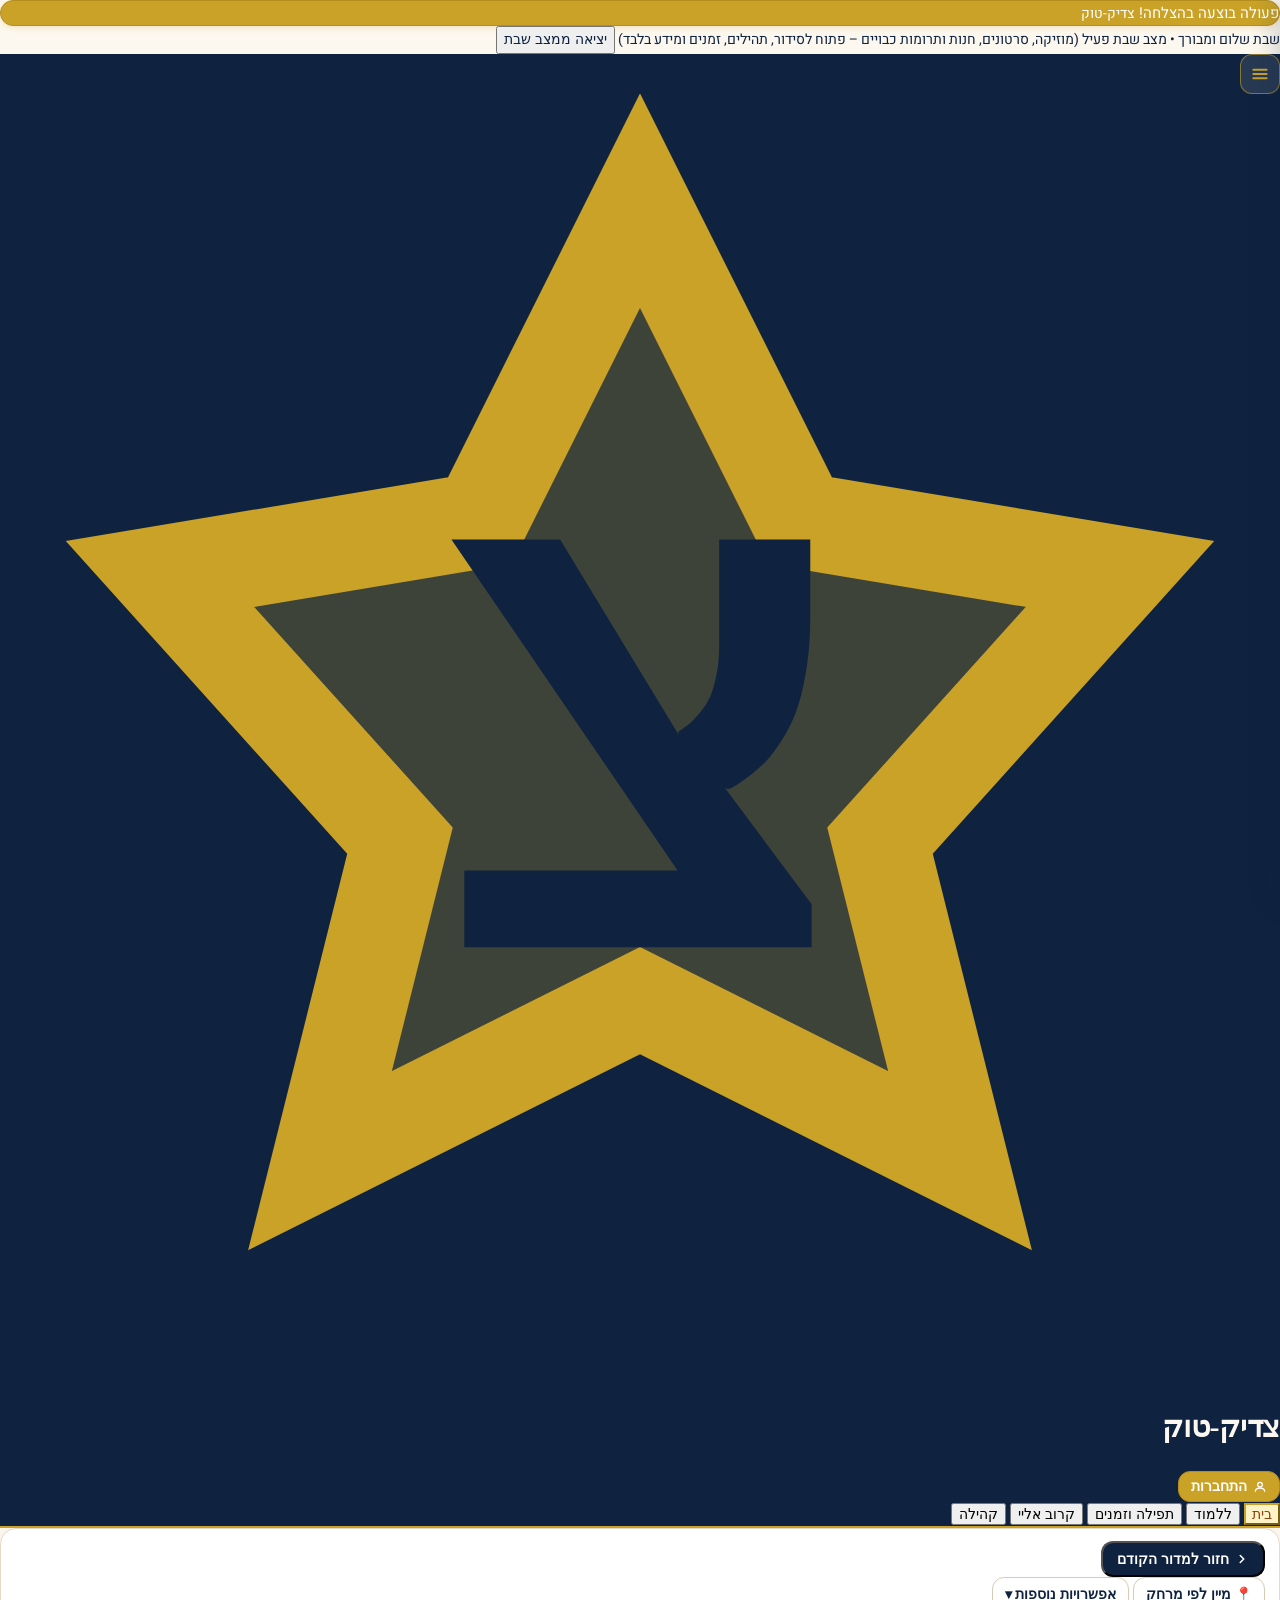
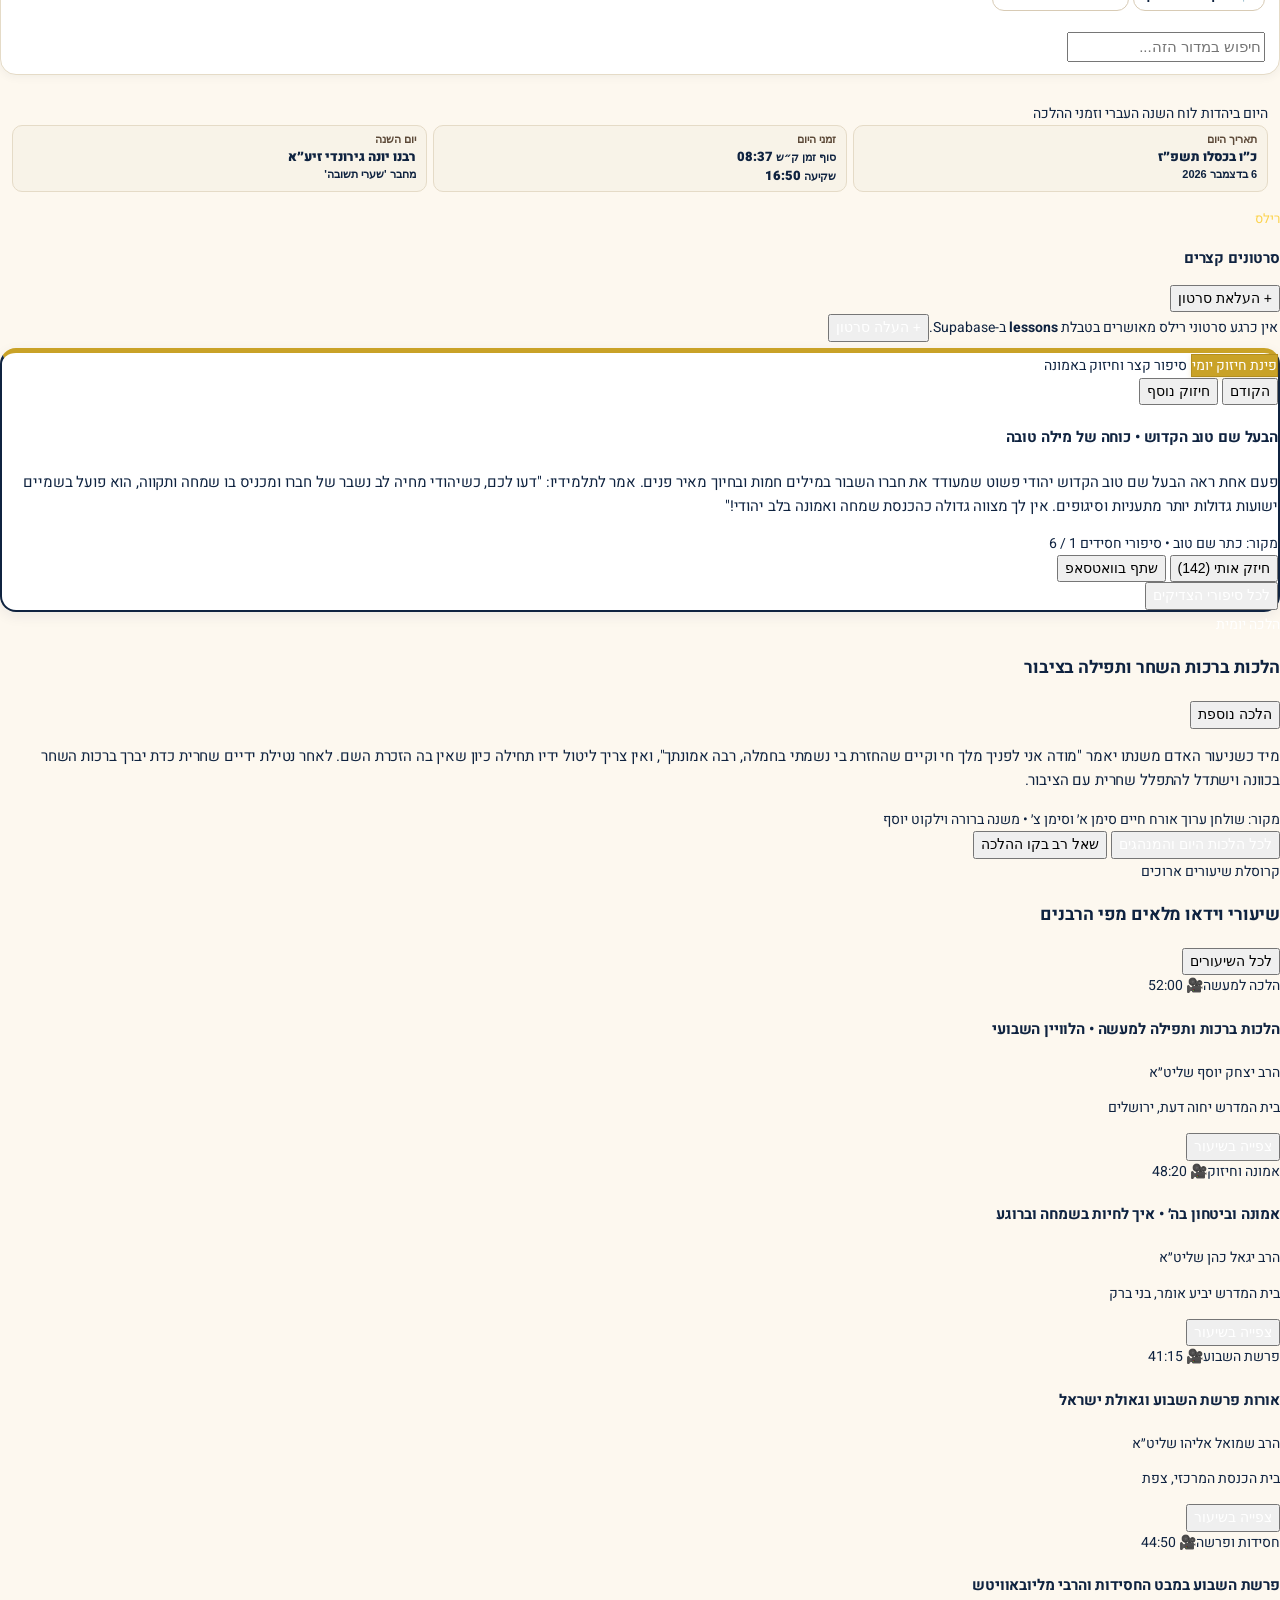
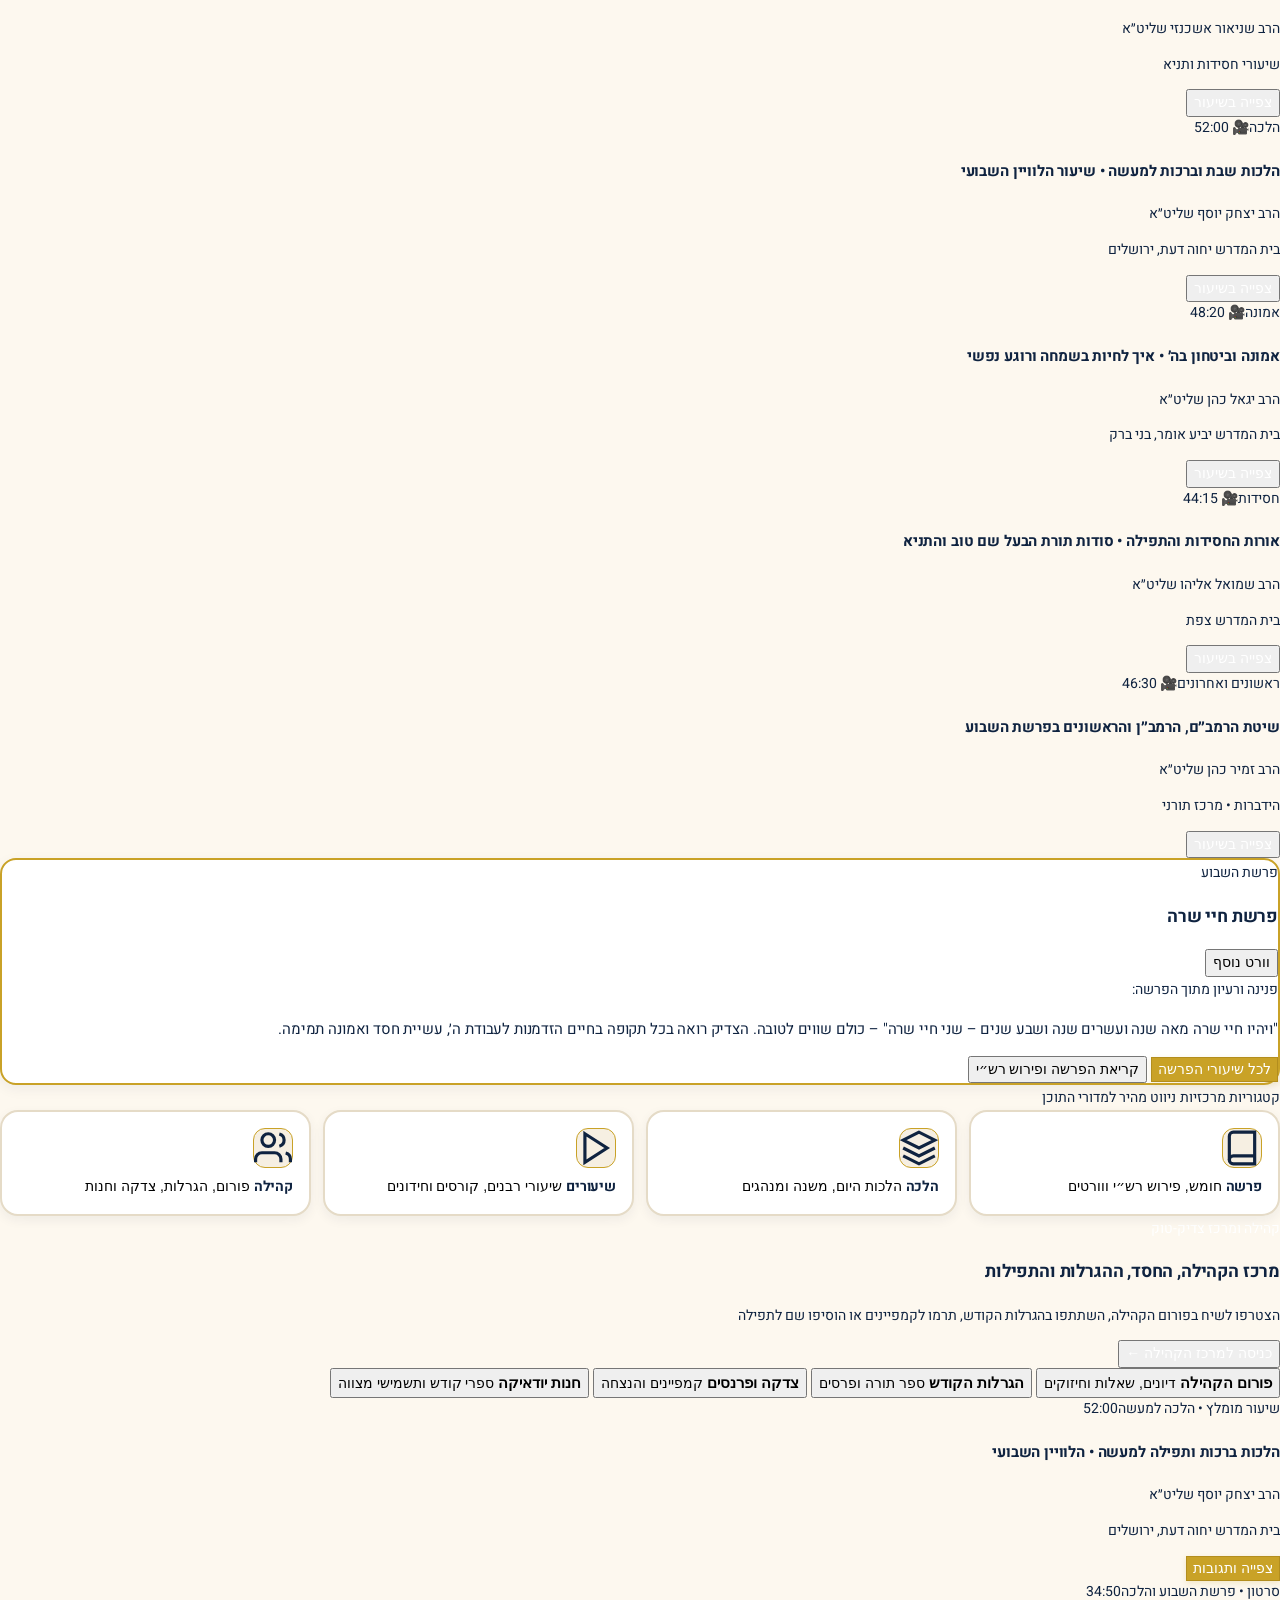
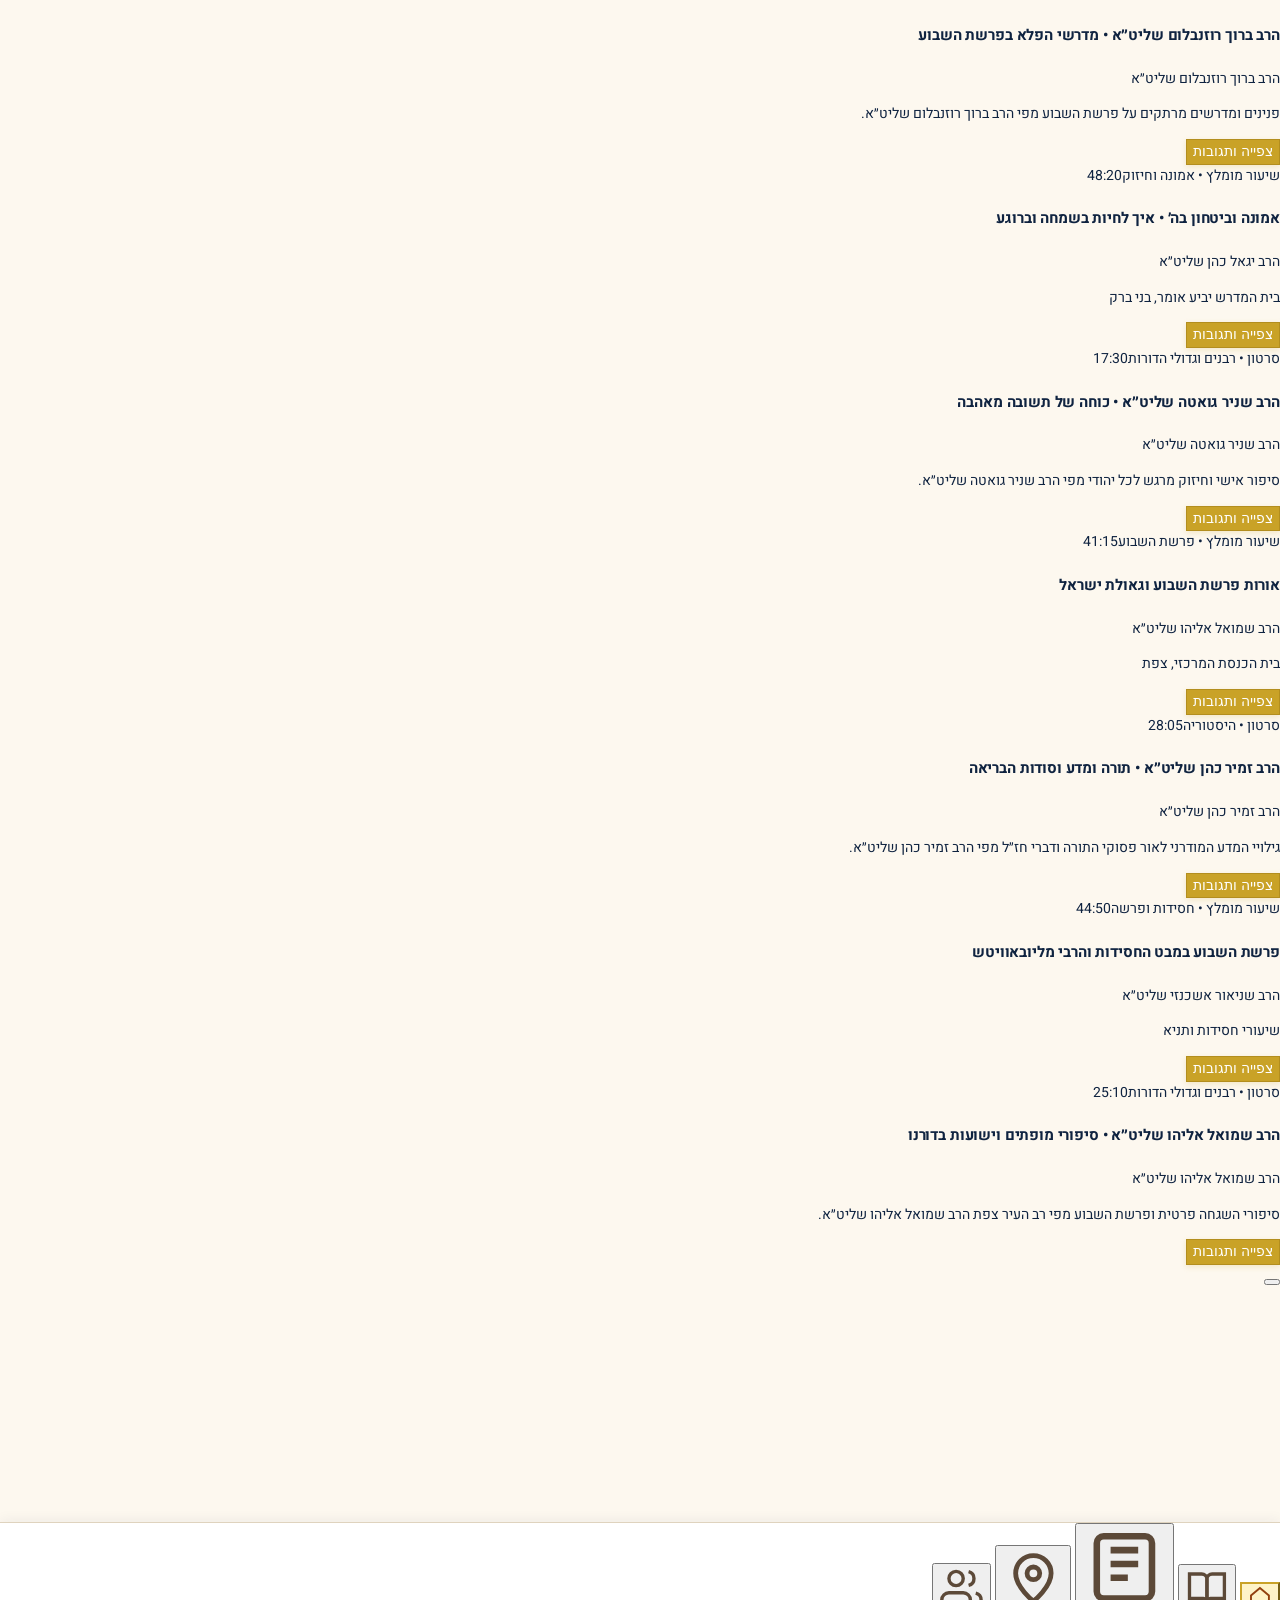
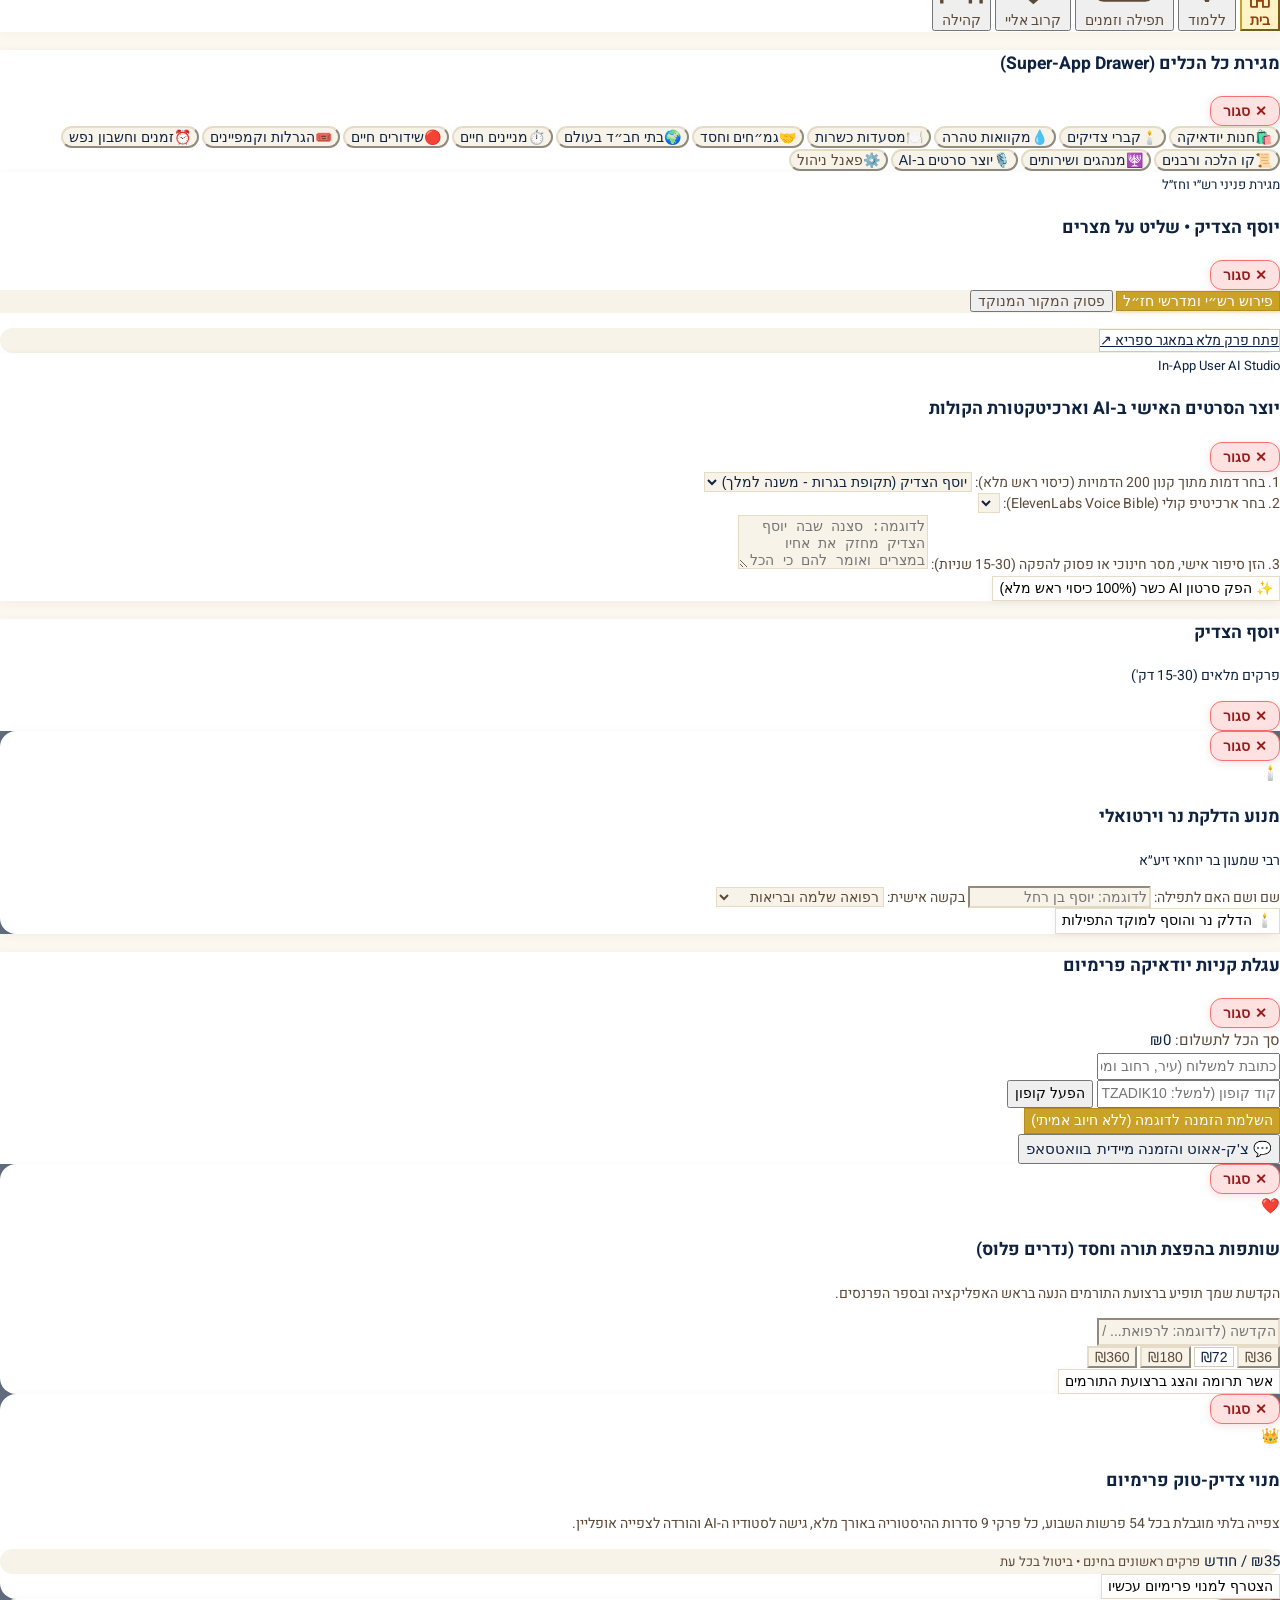
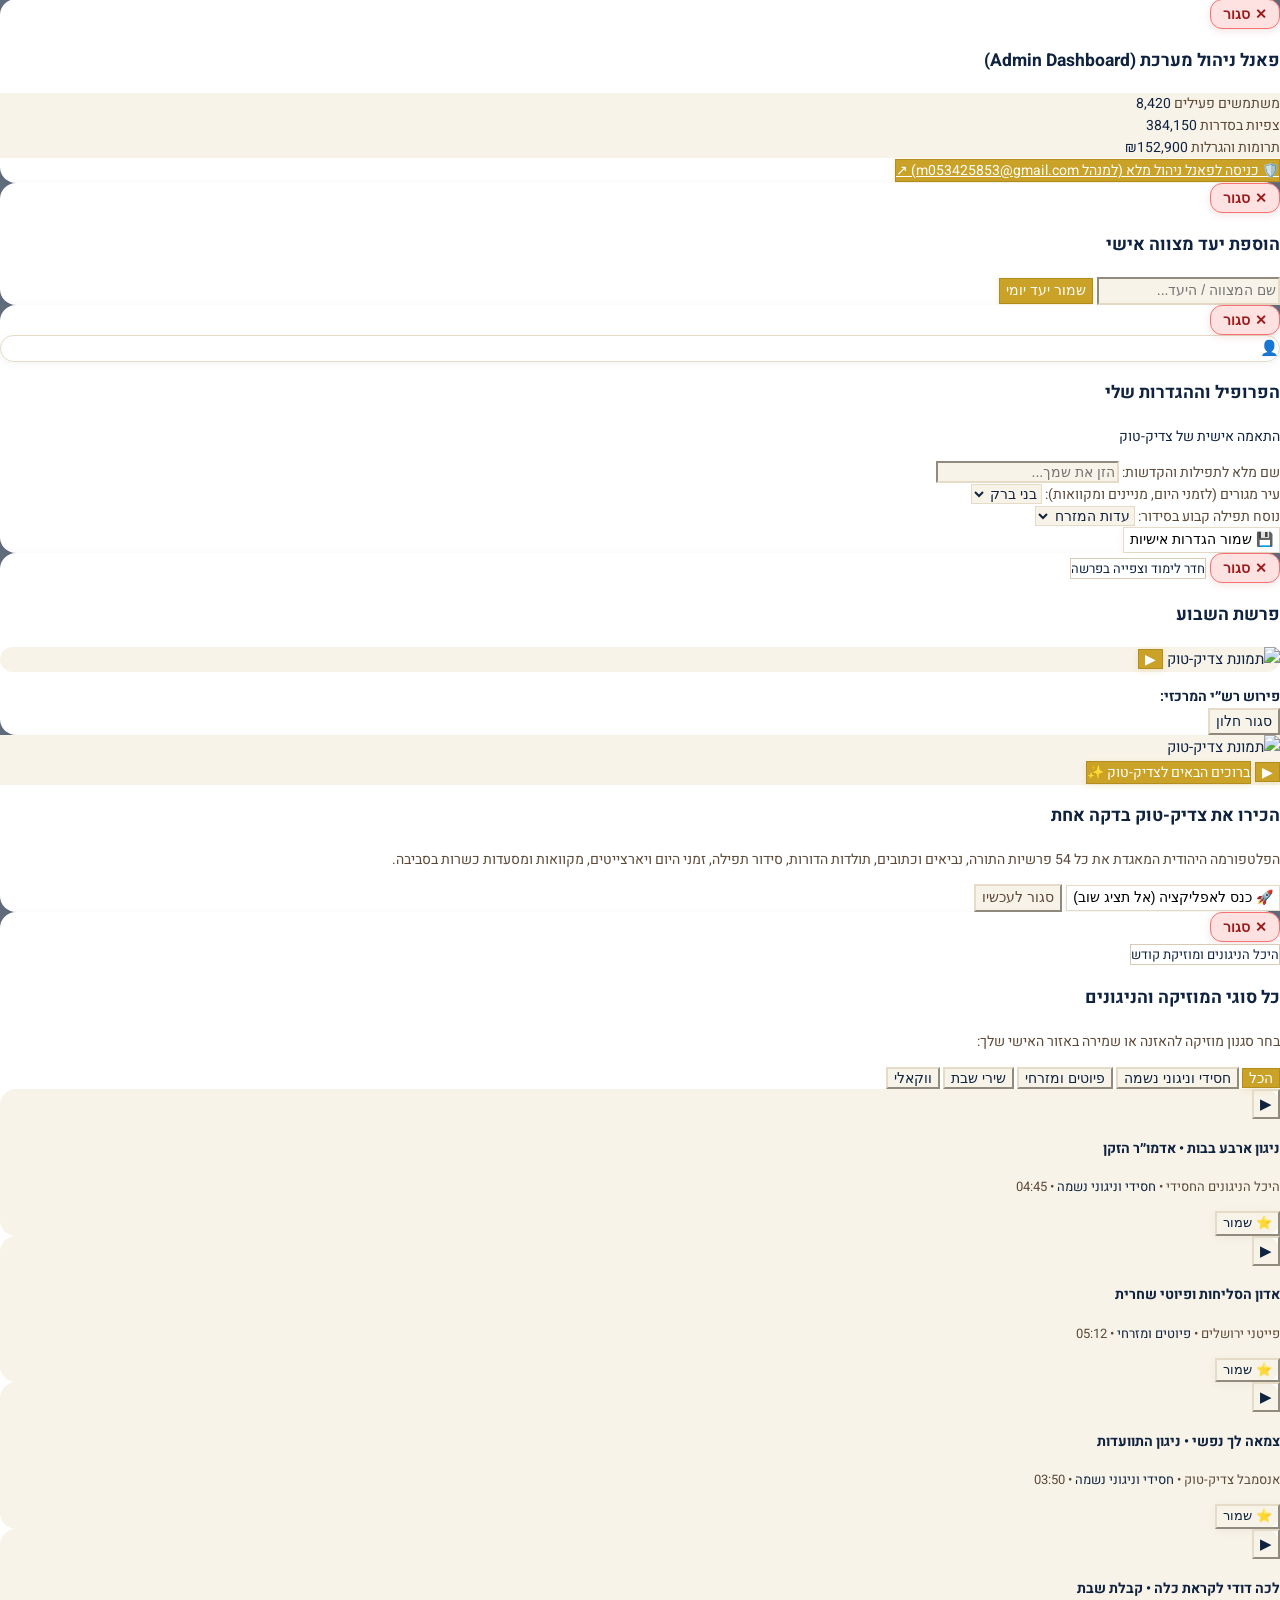
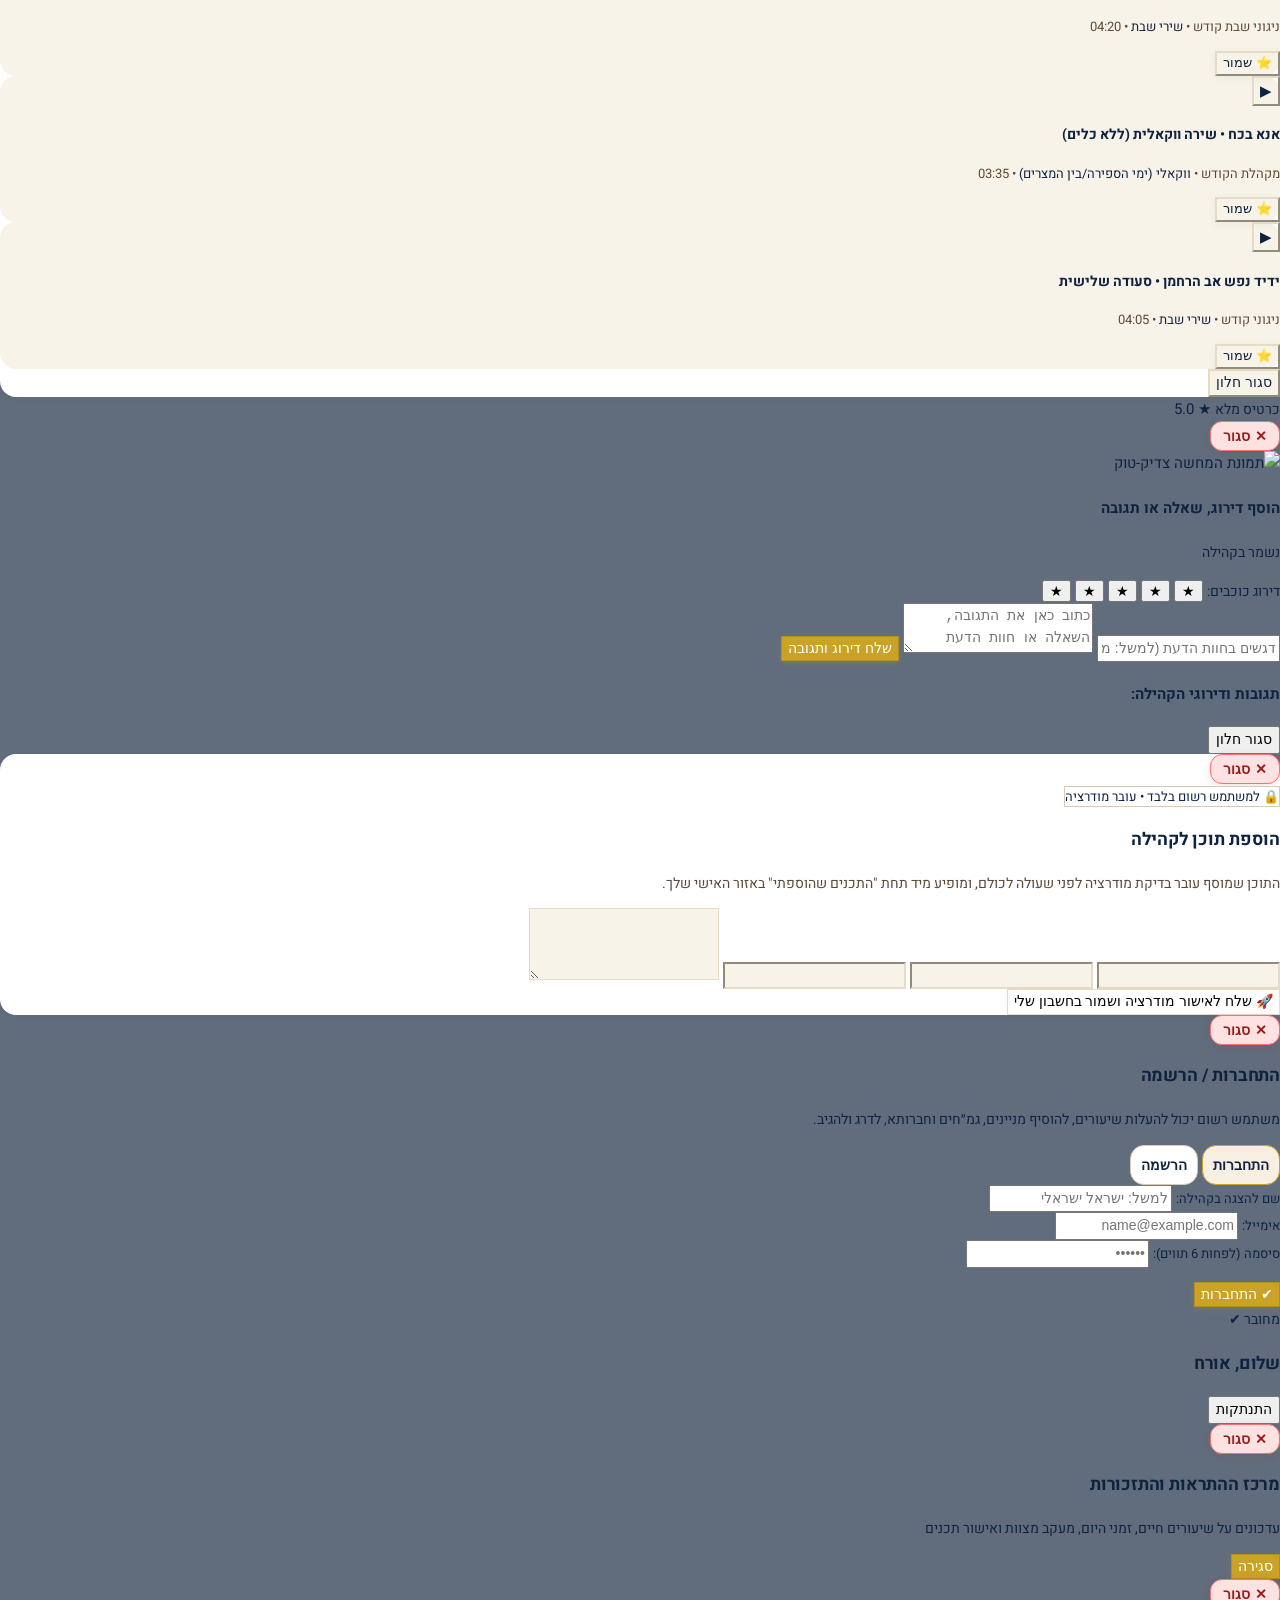
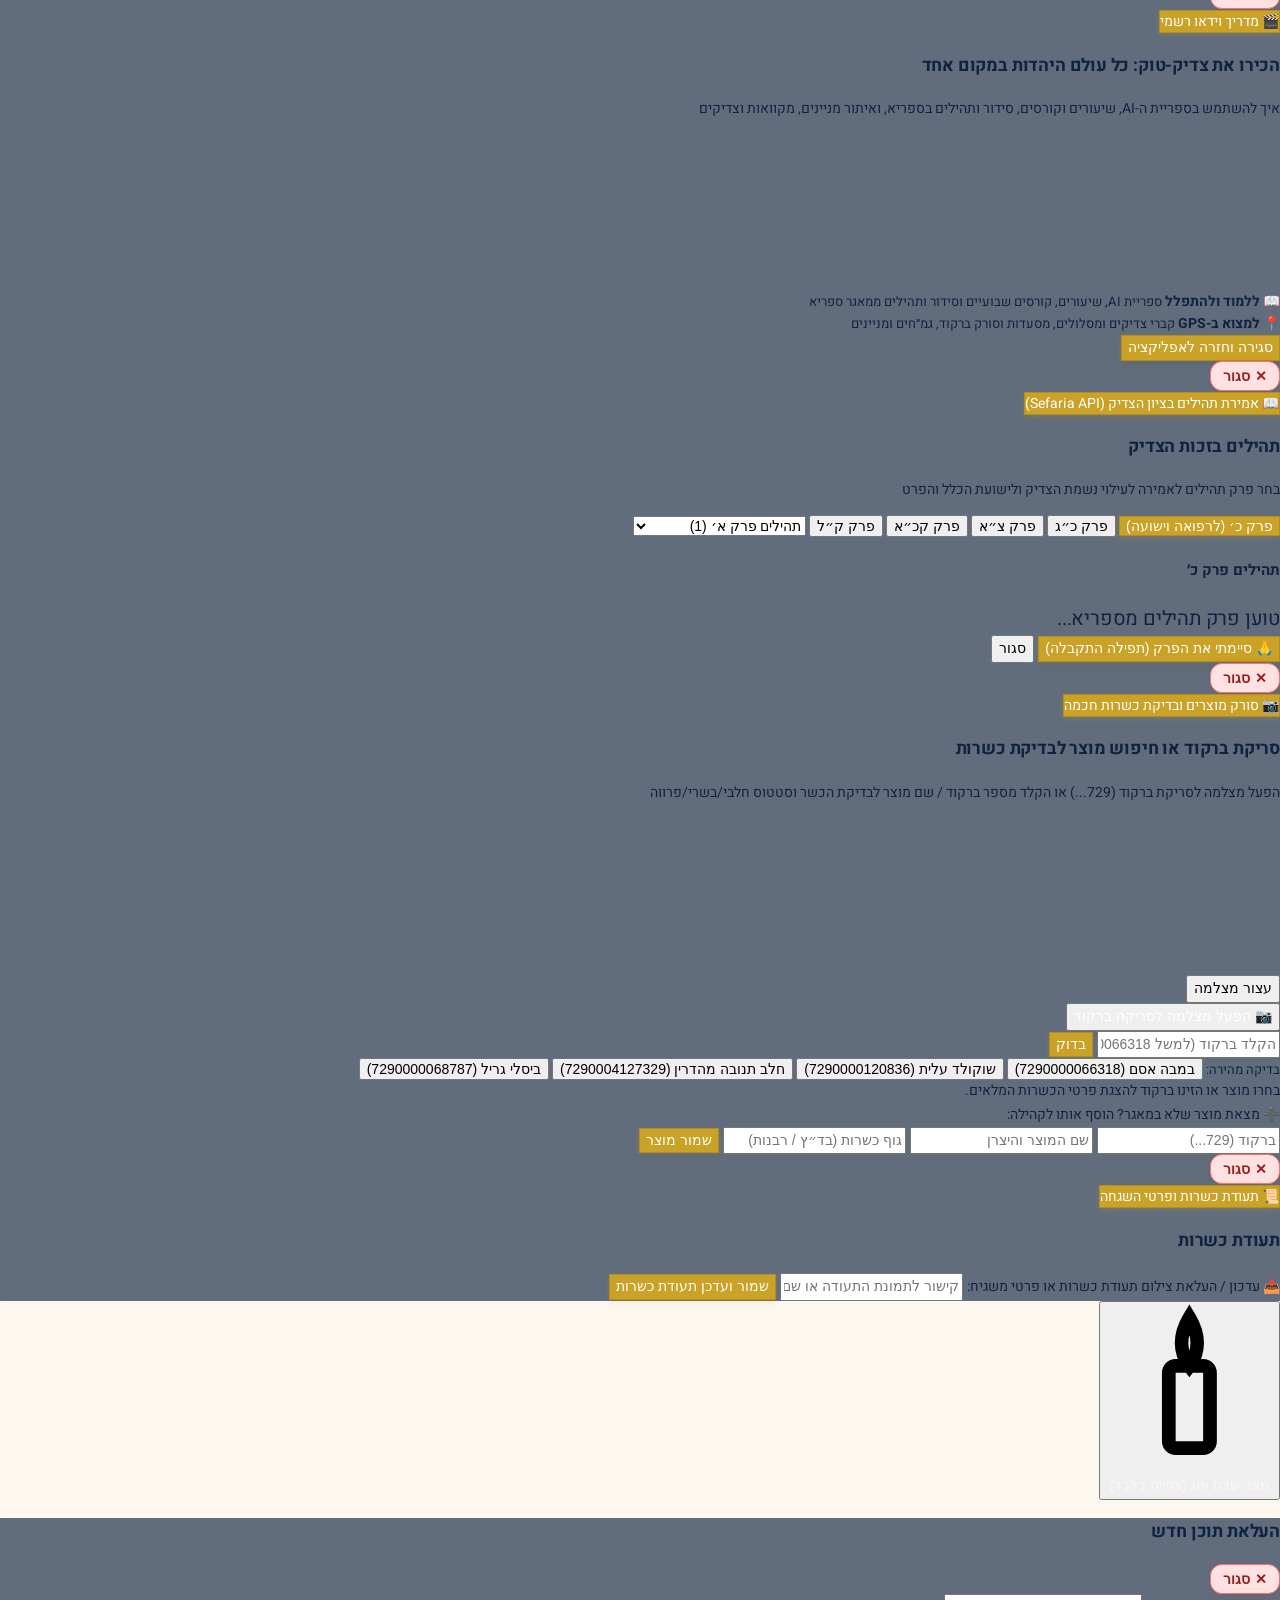
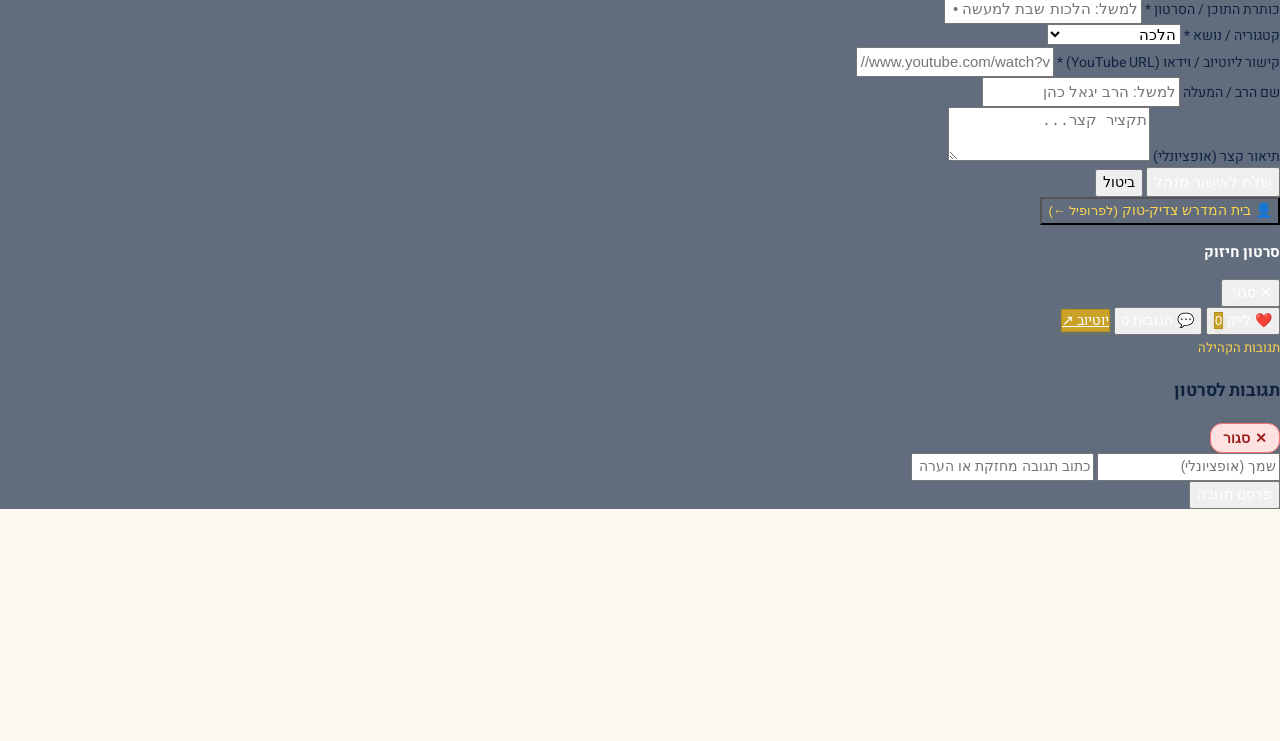
==== index.html @ ec0d38d0 "Add files via upload" ====
<!DOCTYPE html>
<html lang="he" dir="rtl">
<head>
  <meta charset="UTF-8" />
  <meta name="viewport" content="width=device-width, initial-scale=1.0, maximum-scale=1.0, user-scalable=no, viewport-fit=cover" />
  <title>צדיק-טוק (TzadikTok Super-App) | הפלטפורמה היהודית העולמית</title>
  <link rel="preconnect" href="https://fonts.googleapis.com">
  <link rel="preconnect" href="https://fonts.gstatic.com" crossorigin>
  <link href="https://fonts.googleapis.com/css2?family=Heebo:wght@300;400;500;600;700;800;900&display=swap" rel="stylesheet">
  <script src="https://cdn.tailwindcss.com/3.4.17"></script>
  <script>
    tailwind.config = {
      darkMode: 'class',
      theme: {
        extend: {
          fontFamily: { sans: ['Heebo', 'sans-serif'] },
          colors: {
            brand: {
              gold: '#F59E0B',
              darkGold: '#D97706',
              lightGold: '#FDE68A',
              cyan: '#00E5FF',
              navy: '#070C18',
              card: '#0D1527',
              border: '#1E293B'
            }
          }
        }
      }
    };
  </script>
  <meta http-equiv="Cache-Control" content="no-cache, no-store, must-revalidate" />
  <link rel="stylesheet" href="style.css?v=43" />
</head>
<body class="min-h-screen select-none">

  <!-- Toast Notification -->
  <div id="toast" class="fixed top-20 left-1/2 -translate-x-1/2 z-50 pointer-events-none transition-all duration-300 opacity-0 -translate-y-4 max-w-sm w-11/12">
    <div class="bg-amber-500 text-slate-950 font-black px-4 py-3 rounded-2xl shadow-2xl flex items-center justify-between text-sm border border-amber-300">
      <span id="toast-text">פעולה בוצעה בהצלחה!</span>
      <span class="text-xs bg-slate-950 text-amber-400 px-2.5 py-0.5 rounded-full font-bold">צדיק-טוק</span>
    </div>
  </div>

  <!-- Shabbat Holy Overlay: מצב שבת עם כפתור ברור לחזרה מיידית לאפליקציה -->
  <div id="shabbat-overlay" class="hidden" role="dialog" aria-modal="true" aria-label="שבת שלום">
    <div class="tt-shabbat-card">
      <div class="tt-shabbat-candles" aria-hidden="true">🕯️🕯️</div>
      <h2>שבת שלום ומבורך</h2>
      <p id="shabbat-overlay-date" class="tt-shabbat-date"></p>
      <p class="tt-shabbat-text">מצב שבת פעיל לשמירת קדושת היום. לחזרה לאפליקציה הזן קוד או לחץ על כפתור החזרה למטה:</p>
      <input id="shabbat-exit-input" type="password" inputmode="numeric" autocomplete="off" maxlength="8" placeholder="קוד יציאה (אופציונלי)" aria-label="קוד יציאה ממצב שבת">
      <p id="shabbat-exit-msg" class="tt-shabbat-msg" aria-live="polite"></p>
      <div class="flex flex-col sm:flex-row items-center gap-2.5 w-full justify-center pt-1">
        <button id="shabbat-exit-btn" type="button" onclick="forceExitShabbatMode()" aria-label="חזרה לאפליקציה ויציאה ממצב שבת" class="w-full sm:w-auto px-6 py-3 bg-[#C9A227] text-white font-black rounded-xl text-sm shadow-lg">
          חזרה לאפליקציה (יציאה ממצב שבת)
        </button>
      </div>
    </div>
  </div>

  <!-- Top Sticky Header -->
  <!-- סרגל חיווי מצב שבת פעיל (מופיע רק כשמצב שבת מופעל) -->
  <div id="shabbat-active-top-banner" class="hidden bg-[#0F2340] text-[#FDF8EF] border-b-2 border-[#C9A227] px-4 py-2.5 text-center text-xs sm:text-sm font-bold flex items-center justify-between max-w-full">
    <span>שבת שלום ומבורך • מצב שבת פעיל (מוזיקה, סרטונים, חנות ותרומות כבויים – פתוח לסידור, תהילים, זמנים ומידע בלבד)</span>
    <button onclick="toggleShabbatOverlay()" class="px-3 py-1 bg-[#C9A227] text-white font-black rounded-lg text-xs shrink-0 mr-2">יציאה ממצב שבת</button>
  </div>

  <header class="heritage-header sticky top-0 z-40">
    <div class="max-w-7xl mx-auto px-3 sm:px-6 py-2.5">
      <!-- שורה אחת: [ימין] התחברות / אזור אישי | [מרכז] לוגו | [שמאל] תפריט ☰ -->
      <div class="grid grid-cols-[1fr_auto_1fr] items-center gap-2">
        <!-- [ימין] תפריט צדדי ☰ -->
        <div class="flex justify-start items-center gap-2">
          <button id="tt-burger-btn" type="button" onclick="openSideMenu()" aria-label="פתיחת תפריט האתר" aria-expanded="false" aria-controls="tt-side-menu" class="tt-hdr-btn tt-burger">
            <svg viewBox="0 0 24 24" fill="none" stroke="#C9A227" stroke-width="2.4" stroke-linecap="round"><path d="M4 7h16M4 12h16M4 17h16"/></svg>
          </button>
        </div>
        <!-- [מרכז] לוגו ברור + שם האתר -->
        <div class="flex items-center gap-2.5 cursor-pointer shrink-0 justify-self-center" onclick="switchTab('feed')">
          <div class="w-10 h-10 rounded-xl bg-[#FDF8EF] border-2 border-[#C9A227] flex items-center justify-center overflow-hidden shadow-sm shrink-0">
            <svg id="header-default-logo-svg" class="w-7 h-7" viewBox="0 0 24 24" fill="none">
              <polygon points="12,2 15,8 21,9 16.5,14 18,20 12,17 6,20 7.5,14 3,9 9,8" fill="#C9A227" fill-opacity="0.25" stroke="#C9A227" stroke-width="1.8"/>
              <text x="12" y="16" text-anchor="middle" fill="#0F2340" font-family="Frank Ruhl Libre, serif" font-weight="900" font-size="13">צ</text>
            </svg>
          </div>
          <h1 class="header-title-text text-xl sm:text-2xl font-black tracking-tight leading-none">צדיק-טוק</h1>
        </div>
        <!-- [שמאל] אייקון האזור האישי בכותרת העליונה -->
        <div class="flex justify-end items-center gap-2">
          <button id="header-auth-btn" type="button" onclick="openPersonalArea()" class="tt-hdr-btn tt-hdr-primary" title="האזור האישי שלי">
            <svg class="w-5 h-5" viewBox="0 0 24 24" fill="none" stroke="currentColor" stroke-width="2.2"><circle cx="12" cy="8" r="4"/><path d="M4 20c0-4 4-6 8-6s8 2 8 6"/></svg>
            <span id="header-auth-label" class="tt-hdr-label">האזור האישי</span>
          </button>
        </div>
      </div>
    </div>

    <!-- תפריט ניווט ראשי למחשב (5 לשוניות בדיוק) -->
    <div class="hidden md:flex max-w-7xl mx-auto px-6 py-2 bg-[#F6EFE2] border-t border-[#E5DBC7] items-center gap-3 text-sm font-bold text-[#0F2340]">
      <button type="button" onclick="switchTab('feed')" id="pill-feed" class="pill-btn active px-4 py-1.5 rounded-xl bg-white border border-[#C9A227] flex items-center gap-2">בית</button>
      <button type="button" onclick="switchTab('series')" id="pill-series" class="pill-btn px-4 py-1.5 rounded-xl bg-white border border-[#D8CBB5] flex items-center gap-2">ללמוד</button>
      <button type="button" onclick="switchTab('siddur')" id="pill-siddur" class="pill-btn px-4 py-1.5 rounded-xl bg-white border border-[#D8CBB5] flex items-center gap-2">תפילה וזמנים</button>
      <button type="button" onclick="switchTab('find')" id="pill-find" class="pill-btn px-4 py-1.5 rounded-xl bg-white border border-[#D8CBB5] flex items-center gap-2">קרוב אליי</button>
      <button type="button" onclick="switchTab('forum')" id="pill-forum" class="pill-btn px-4 py-1.5 rounded-xl bg-white border border-[#D8CBB5] flex items-center gap-2">קהילה</button>
    </div>
  </header>

  <!-- Main Content Container -->
  <main class="max-w-6xl mx-auto px-4 py-4">

    <!-- מצב מיקוד: מוצג רק בתוך מדור פנימי (כותרת, חיפוש מקומי, חזרה) -->
    <div id="tt-focus-bar" class="hidden space-y-2.5">
      <div class="flex items-center justify-between gap-2">
        <button id="tt-back-btn" type="button" onclick="ttBack()" class="tt-back-btn">
          <svg width="14" height="14" viewBox="0 0 24 24" fill="none" stroke="currentColor" stroke-width="2.6" stroke-linecap="round" stroke-linejoin="round"><path d="M9 6l6 6-6 6"/></svg>
          <span>חזור למדור הקודם</span>
        </button>
        <div class="flex items-center gap-2">
          <button id="tt-geo-bar" type="button" onclick="locateNearestByGPS()" class="tt-more-btn hidden">📍 מיין לפי מרחק</button>
          <button id="tt-more-btn" type="button" onclick="ttToggleMore()" class="tt-more-btn hidden">אפשרויות נוספות ▾</button>
        </div>
      </div>
      <div id="tt-focus-strip" class="tt-strip hide-scrollbar hidden" role="tablist" aria-label="מדורים"></div>
      <div>
        <span id="tt-focus-crumb"></span>
        <h2 id="tt-focus-title" class="text-xl sm:text-2xl font-black text-[#0F2340] serif-heading"></h2>
        <p id="tt-focus-desc" class="text-xs text-[#5C4938]"></p>
      </div>
      <div id="tt-focus-search-wrap" class="hidden">
        <input id="tt-focus-search" type="search" oninput="ttFocusSearch(this.value)" placeholder="חיפוש במדור הזה..." class="w-full bg-[#FDF8EF] border border-[#D8CBB5] focus:border-[#C9A227] rounded-xl px-4 py-2.5 text-sm text-[#0F2340] outline-none">
      </div>
    </div>


    <!-- 1. MAIN HOME VIEW (דף הבית נקי וממוקד: כרטיס היום ביהדות + קרוסלת סרטונים + מדורים מתקפלים באקורדיון) -->
        <section id="view-feed" class="view-section active space-y-3.5">

      <!-- היום ביהדות (כרטיס קומפקטי ונקי ללא מילים מיותרות בסוגריים) -->
      <div id="home-today-card" class="bg-white border border-[#C9A227] p-2.5 sm:p-3 rounded-xl shadow-sm">
        <div class="flex items-center justify-between mb-1.5 pb-1.5 border-b border-[#E5DBC7]">
          <span class="px-2.5 py-0.5 bg-[#F6EFE2] text-[#0F2340] border border-[#C9A227] rounded-md text-xs font-black">היום ביהדות</span>
          <span class="text-xs text-[#5C4938] font-bold">לוח השנה העברי וזמני ההלכה</span>
        </div>
        <div class="tt-today-grid">
          <button type="button" onclick="switchTab('siddur'); switchPraySubTab('zmanim');" class="tt-today-part" aria-label="תאריך היום – מעבר ללוח השנה העברי">
            <span class="tt-today-label">תאריך היום</span>
            <span id="home-hebrew-date" class="tt-today-main">א׳ בכסלו תשפ״ז</span>
            <span id="home-greg-date" class="tt-today-sub"></span>
          </button>
          <button type="button" onclick="switchTab('siddur'); switchPraySubTab('zmanim');" class="tt-today-part" aria-label="זמני היום – מעבר לזמני היום">
            <span class="tt-today-label">זמני היום</span>
            <span class="tt-today-sub">סוף זמן ק״ש <strong id="home-z-shema" class="tt-today-main">08:37</strong></span>
            <span class="tt-today-sub">שקיעה <strong id="home-z-shkia" class="tt-today-main">16:50</strong></span>
          </button>
          <button type="button" onclick="ttGo('tzaddikim', 'yahrzeit-diary-anchor', 'yahrzeits')" class="tt-today-part" aria-label="יום השנה – מעבר לדף יום השנה">
            <span class="tt-today-label">יום השנה</span>
            <span id="home-yahrzeit-name" class="tt-today-main">רבנו יונה גירונדי זיע״א</span>
            <span id="home-yahrzeit-sub" class="tt-today-sub">מחבר שערי תשובה</span>
          </button>
        </div>
      </div>

      <!-- קרוסלת רילס (סרטונים אנכיים 9:16 שנטענים אך ורק מטבלת lessons ב-Supabase עם is_approved = true) -->
      <div id="home-reels-carousel-section" class="space-y-1.5 pt-0.5">
        <div class="flex items-center justify-between px-1">
          <div class="flex items-center gap-2">
            <span class="px-2 py-0.5 rounded-md bg-[#0F2340] text-amber-300 text-[11px] font-black" style="color:#FCD34D !important;">רילס</span>
            <h3 class="text-sm sm:text-base font-black text-[#0F2340] serif-heading">סרטונים קצרים</h3>
          </div>
          <button type="button" onclick="openLearnContentUploadModal()" class="text-xs font-bold text-[#0284C7] hover:underline">
            + העלאת סרטון
          </button>
        </div>
        <div id="home-reels-strip" class="reels-9x16-strip hide-scrollbar"></div>
      </div>

      <!-- פינת חיזוק יומי -->
      <div id="home-chizuk-card" class="bg-white border-2 border-[#C9A227] rounded-2xl shadow-sm p-4 sm:p-5 space-y-3.5">
        <div class="flex flex-wrap items-center justify-between gap-2 border-b border-[#E5DBC7] pb-2.5">
          <div class="flex items-center gap-2">
            <span class="px-2.5 py-0.5 rounded-lg bg-amber-500 text-white text-xs font-black" style="color:#FFFFFF !important;">פינת חיזוק יומי</span>
            <span id="home-chizuk-badge" class="px-2.5 py-0.5 rounded-md bg-[#F6EFE2] text-[#0F2340] border border-[#D8CBB5] text-xs font-bold">סיפור קצר וחיזוק באמונה</span>
          </div>
          <div class="flex items-center gap-1.5">
            <button type="button" onclick="rotateHomeChizuk(-1)" class="px-3 py-1 rounded-lg bg-[#FDF8EF] border border-[#D8CBB5] text-xs font-bold text-[#0F2340] hover:bg-[#F6EFE2]">הקודם</button>
            <button type="button" onclick="rotateHomeChizuk(1)" class="px-3 py-1 rounded-lg bg-[#F6EFE2] border border-[#C9A227] text-xs font-black text-[#0F2340] hover:bg-[#EDE1CC]">
              חיזוק נוסף
            </button>
          </div>
        </div>

        <div class="bg-[#FDF8EF] border border-[#E5DBC7] p-4 rounded-xl space-y-2">
          <h4 id="home-chizuk-title" class="text-base sm:text-lg font-black text-[#0F2340] serif-heading">הבעל שם טוב הקדוש • כוחה של מילה טובה</h4>
          <p id="home-chizuk-body" class="text-sm text-[#0F2340] leading-relaxed font-serif">
            פעם אחת ראה הבעל שם טוב הקדוש יהודי פשוט שמעודד את חברו השבור במילים חמות ובחיוך מאיר פנים. אמר לתלמידיו: "דעו לכם, כשיהודי מחיה לב נשבר של חברו ומכניס בו שמחה ותקווה, הוא פועל בשמיים ישועות גדולות יותר מתעניות וסיגופים. אין לך מצווה גדולה כהכנסת שמחה ואמונה בלב יהודי!"
          </p>
          <div class="pt-1 flex items-center justify-between text-xs text-[#5C4938]">
            <span id="home-chizuk-source" class="font-bold">מקור: כתר שם טוב • סיפורי חסידים</span>
            <span id="home-chizuk-counter" class="font-mono">1 / 6</span>
          </div>
        </div>

        <div class="flex flex-wrap items-center justify-between gap-2 pt-1">
          <div class="flex items-center gap-2">
            <button type="button" onclick="window.toggleCardLike('home_chizuk_daily', this)" class="like-btn px-3.5 py-1.5 rounded-xl border border-[#D8CBB5] bg-[#FDF8EF] hover:bg-[#F6EFE2] text-xs font-bold flex items-center gap-1.5 text-[#0F2340]">
              <span>חיזק אותי (<span class="like-count font-mono">142</span>)</span>
            </button>
            <button type="button" onclick="shareHomeChizukWhatsApp()" class="px-3.5 py-1.5 rounded-xl border border-[#D8CBB5] bg-white hover:bg-[#F6EFE2] text-xs font-bold text-[#0F2340]">
              שתף בוואטסאפ
            </button>
          </div>
          <button type="button" onclick="switchTab('series'); switchLibrarySubTab('tzaddikim_stories');" class="px-4 py-1.5 bg-[#0F2340] text-white font-bold rounded-xl text-xs" style="color:#FFFFFF !important;">
            לכל סיפורי הצדיקים
          </button>
        </div>
      </div>

      <!-- הלכה יומית -->
      <div id="home-daily-halacha-card" class="bg-white border-2 border-[#C9A227] p-4 sm:p-5 rounded-2xl shadow-sm space-y-3">
        <div class="flex flex-wrap items-center justify-between gap-2 border-b border-[#E5DBC7] pb-2.5">
          <div class="flex items-center gap-2">
            <span class="px-2.5 py-0.5 rounded-lg bg-[#0284C7] text-white text-xs font-black" style="color:#FFFFFF !important;">הלכה יומית</span>
            <h3 id="home-halacha-title" class="text-base sm:text-lg font-black text-[#0F2340] serif-heading">הלכות ברכות השחר ותפילה בציבור</h3>
          </div>
          <button type="button" onclick="rotateHomeDailyHalacha()" class="px-3 py-1 rounded-xl bg-[#FDF8EF] border border-[#D8CBB5] text-xs font-bold text-[#0F2340] hover:bg-[#F6EFE2]">
            הלכה נוספת
          </button>
        </div>
        <div class="bg-[#FDF8EF] border border-[#E5DBC7] p-3.5 rounded-xl space-y-1.5">
          <p id="home-halacha-body" class="text-sm text-[#0F2340] leading-relaxed font-serif">
            מיד כשניעור האדם משנתו יאמר "מודה אני לפניך מלך חי וקיים שהחזרת בי נשמתי בחמלה, רבה אמונתך", ואין צריך ליטול ידיו תחילה כיון שאין בה הזכרת השם. לאחר נטילת ידיים שחרית כדת יברך ברכות השחר בכוונה וישתדל להתפלל שחרית עם הציבור.
          </p>
          <span id="home-halacha-source" class="block text-xs font-bold text-[#5C4938]">מקור: שולחן ערוך אורח חיים סימן א׳ וסימן צ׳ • משנה ברורה וילקוט יוסף</span>
        </div>
        <div class="flex flex-wrap items-center gap-2 pt-1">
          <button type="button" onclick="switchTab('siddur'); switchPraySubTab('customs');" class="px-4 py-2 bg-[#0F2340] text-white font-bold rounded-xl text-xs" style="color:#FFFFFF !important;">
            לכל הלכות היום והמנהגים
          </button>
          <button type="button" onclick="switchTab('rabbis')" class="px-4 py-2 bg-[#F6EFE2] border border-[#C9A227] text-[#0F2340] font-bold rounded-xl text-xs">
            שאל רב בקו ההלכה
          </button>
        </div>
      </div>

      <!-- קרוסלת שיעורים ארוכים (כרטיסי וידאו אופקיים של רבנים) -->
      <div id="home-long-shiurim-section" class="bg-white border-2 border-[#C9A227] p-4 sm:p-5 rounded-2xl shadow-sm space-y-3">
        <div class="flex items-center justify-between border-b border-[#E5DBC7] pb-2.5">
          <div>
            <span class="px-2.5 py-0.5 rounded-md bg-[#F6EFE2] text-[#0F2340] border border-[#C9A227] text-xs font-black">קרוסלת שיעורים ארוכים</span>
            <h3 class="text-base sm:text-lg font-black text-[#0F2340] serif-heading mt-1">שיעורי וידאו מלאים מפי הרבנים</h3>
          </div>
          <button type="button" onclick="switchTab('series'); switchLearnMainTab('shiurim');" class="px-3.5 py-1.5 bg-[#FDF8EF] border border-[#D8CBB5] text-[#0F2340] font-bold rounded-xl text-xs">
            לכל השיעורים
          </button>
        </div>
        <div id="home-carousel-shiurim" class="flex items-stretch gap-3.5 overflow-x-auto hide-scrollbar pb-1"></div>
      </div>

      <!-- פרשת השבוע -->
      <div id="home-parasha-card" class="bg-white border-2 border-[#C9A227] p-4 sm:p-5 rounded-2xl shadow-sm space-y-3">
        <div class="flex items-center justify-between border-b border-[#E5DBC7] pb-2.5">
          <div class="flex items-center gap-2">
            <span class="px-2.5 py-0.5 rounded-lg bg-[#F6EFE2] text-[#0F2340] border border-[#C9A227] text-xs font-black">פרשת השבוע</span>
            <h3 id="home-parasha-title" class="text-lg sm:text-xl font-black serif-heading text-[#0F2340]">פרשת חיי שרה</h3>
          </div>
          <button type="button" onclick="rotateHomeVort()" class="text-xs text-[#0F2340] hover:bg-[#F6EFE2] font-bold bg-[#FDF8EF] border border-[#D8CBB5] px-3 py-1.5 rounded-xl transition-all">
            וורט נוסף
          </button>
        </div>
        <div class="space-y-1.5 bg-[#FDF8EF] border border-[#E5DBC7] p-3.5 rounded-xl">
          <span class="text-xs font-bold text-[#5C4938] block">פנינה ורעיון מתוך הפרשה:</span>
          <p id="home-parasha-vort" class="text-sm text-[#0F2340] leading-relaxed font-serif">
            "ויהיו חיי שרה מאה שנה ועשרים שנה ושבע שנים – שני חיי שרה" – כולם שווים לטובה. הצדיק רואה בכל תקופה בחיים הזדמנות לעבודת ה׳, עשיית חסד ואמונה תמימה.
          </p>
        </div>
        <div class="pt-1 flex flex-wrap items-center gap-2">
          <button type="button" onclick="switchTab('series'); switchLearnMainTab('shiurim');" class="px-4 py-2 bg-amber-500 hover:bg-amber-400 text-white font-black rounded-xl text-xs shadow-sm transition-all" style="color:#FFFFFF !important;">
            לכל שיעורי הפרשה
          </button>
          <button type="button" onclick="switchTab('series'); switchLibrarySubTab('torah'); openParashaViewer('bereishit', 'חיי שרה');" class="px-4 py-2 bg-[#F6EFE2] hover:bg-[#EDE1CC] text-[#0F2340] font-bold rounded-xl border border-[#C9A227] text-xs transition-all">
            קריאת הפרשה ופירוש רש״י
          </button>
        </div>
      </div>

      <!-- בלוקים של קטגוריות (פרשה, הלכה, שיעורים, קהילה) -->
      <div id="home-categories-blocks" class="bg-white border-2 border-[#C9A227] p-4 sm:p-5 rounded-2xl shadow-sm space-y-3">
        <div class="flex items-center justify-between border-b border-[#E5DBC7] pb-2">
          <span class="px-2.5 py-0.5 rounded-md bg-[#F6EFE2] text-[#0F2340] border border-[#C9A227] text-xs font-black">קטגוריות מרכזיות</span>
          <span class="text-xs text-[#5C4938] font-bold">ניווט מהיר למדורי התוכן</span>
        </div>
        <div class="home-hero-actions-grid" role="navigation" aria-label="קטגוריות מרכזיות">
          <button type="button" onclick="switchTab('series'); switchLibrarySubTab('torah');" class="home-big-action-card">
            <span class="home-big-action-icon">
              <svg class="w-5 h-5" viewBox="0 0 24 24" fill="none" stroke="currentColor" stroke-width="2"><path d="M4 19.5A2.5 2.5 0 0 1 6.5 17H20"/><path d="M6.5 2H20v20H6.5A2.5 2.5 0 0 1 4 19.5v-15A2.5 2.5 0 0 1 6.5 2z"/></svg>
            </span>
            <div>
              <strong class="block text-base font-black text-[#0F2340] serif-heading">פרשה</strong>
              <span class="text-xs text-[#5C4938]">חומש, פירוש רש״י ווורטים</span>
            </div>
          </button>

          <button type="button" onclick="switchTab('siddur'); switchPraySubTab('customs');" class="home-big-action-card">
            <span class="home-big-action-icon">
              <svg class="w-5 h-5" viewBox="0 0 24 24" fill="none" stroke="currentColor" stroke-width="2"><path d="M12 2L2 7l10 5 10-5-10-5z"/><path d="M2 17l10 5 10-5"/><path d="M2 12l10 5 10-5"/></svg>
            </span>
            <div>
              <strong class="block text-base font-black text-[#0F2340] serif-heading">הלכה</strong>
              <span class="text-xs text-[#5C4938]">הלכות היום, משנה ומנהגים</span>
            </div>
          </button>

          <button type="button" onclick="switchTab('series'); switchLearnMainTab('shiurim');" class="home-big-action-card">
            <span class="home-big-action-icon">
              <svg class="w-5 h-5" viewBox="0 0 24 24" fill="none" stroke="currentColor" stroke-width="2"><polygon points="5 3 19 12 5 21 5 3"/></svg>
            </span>
            <div>
              <strong class="block text-base font-black text-[#0F2340] serif-heading">שיעורים</strong>
              <span class="text-xs text-[#5C4938]">שיעורי רבנים, קורסים וחידונים</span>
            </div>
          </button>

          <button type="button" onclick="switchTab('forum');" class="home-big-action-card">
            <span class="home-big-action-icon">
              <svg class="w-5 h-5" viewBox="0 0 24 24" fill="none" stroke="currentColor" stroke-width="2"><path d="M17 21v-2a4 4 0 0 0-4-4H5a4 4 0 0 0-4 4v2"/><circle cx="9" cy="7" r="4"/><path d="M23 21v-2a4 4 0 0 0-3-3.87"/><path d="M16 3.13a4 4 0 0 1 0 7.75"/></svg>
            </span>
            <div>
              <strong class="block text-base font-black text-[#0F2340] serif-heading">קהילה</strong>
              <span class="text-xs text-[#5C4938]">פורום, הגרלות, צדקה וחנות</span>
            </div>
          </button>
        </div>
      </div>

      <!-- קהילה ומרכז צדיק-טוק -->
      <div id="home-community-bottom-block" class="bg-gradient-to-l from-[#FFF7ED] to-[#FDF8EF] border-2 border-[#EA580C] p-4 sm:p-5 rounded-2xl shadow-sm space-y-3">
        <div class="flex flex-col sm:flex-row sm:items-center justify-between gap-2 border-b border-[#FED7AA] pb-2.5">
          <div>
            <span class="px-2.5 py-0.5 rounded-md bg-[#EA580C] text-white text-xs font-black inline-block mb-1" style="color:#FFFFFF !important;">קהילה ומרכז צדיק-טוק</span>
            <h3 class="text-lg font-black text-[#0F2340] serif-heading">מרכז הקהילה, החסד, ההגרלות והתפילות</h3>
            <p class="text-xs text-[#5C4938]">הצטרפו לשיח בפורום הקהילה, השתתפו בהגרלות הקודש, תרמו לקמפיינים או הוסיפו שם לתפילה</p>
          </div>
          <button type="button" onclick="switchTab('forum')" class="px-4 py-2 bg-[#EA580C] hover:bg-[#C2410C] text-white font-black rounded-xl text-xs shrink-0 self-start sm:self-auto" style="color:#FFFFFF !important;">
            כניסה למרכז הקהילה ←
          </button>
        </div>
        <div class="grid grid-cols-2 sm:grid-cols-4 gap-2.5">
          <button type="button" onclick="switchTab('forum'); switchCommunitySubTab('forum');" class="p-3 rounded-xl bg-white border border-[#FDBA74] hover:border-[#EA580C] text-right">
            <strong class="block text-sm font-black text-[#0F2340]">פורום הקהילה</strong>
            <span class="text-xs text-[#5C4938]">דיונים, שאלות וחיזוקים</span>
          </button>
          <button type="button" onclick="switchTab('forum'); switchCommunitySubTab('raffles');" class="p-3 rounded-xl bg-white border border-[#FDBA74] hover:border-[#EA580C] text-right">
            <strong class="block text-sm font-black text-[#0F2340]">הגרלות הקודש</strong>
            <span class="text-xs text-[#5C4938]">ספר תורה ופרסים</span>
          </button>
          <button type="button" onclick="switchTab('forum'); switchCommunitySubTab('charity');" class="p-3 rounded-xl bg-white border border-[#FDBA74] hover:border-[#EA580C] text-right">
            <strong class="block text-sm font-black text-[#0F2340]">צדקה ופרנסים</strong>
            <span class="text-xs text-[#5C4938]">קמפיינים והנצחה</span>
          </button>
          <button type="button" onclick="switchTab('judaica')" class="p-3 rounded-xl bg-white border border-[#FDBA74] hover:border-[#EA580C] text-right">
            <strong class="block text-sm font-black text-[#0F2340]">חנות יודאיקה</strong>
            <span class="text-xs text-[#5C4938]">ספרי קודש ותשמישי מצווה</span>
          </button>
        </div>
      </div>

      <!-- מיכלים מוסתרים לתאימות לאחור -->
      <div class="hidden" aria-hidden="true">
        <div id="home-recommended-carousel"></div>
        <div id="home-carousel-videos"></div>
        <div id="home-carousel-quizzes"></div>
        <div id="home-acc-media"><span id="home-acc-media-icon"></span><span id="home-music-now-playing"></span><button id="home-music-play-btn"></button></div>
        <div id="feed-cards-container"></div>
      </div>
    </section>

    <!-- 2. COMPREHENSIVE TORAH, NACH & HISTORY LIBRARY (הספרייה המרכזית) -->
    <section id="view-series" class="view-section space-y-4">
      <!-- סרגל חזרה פנימי כשנמצאים בתוך תת-מדור של 'ללמוד' (מוסתר במסך הראשי של ללמוד) -->
      <div id="learn-sub-back-bar" class="hidden bg-white border border-[#BAE6FD] rounded-2xl px-3.5 py-2.5 flex items-center justify-between gap-2 shadow-sm">
        <div class="flex items-center gap-2.5">
          <button type="button" onclick="backToLearnHub()" class="px-3 py-1.5 rounded-xl bg-[#F0F9FF] hover:bg-[#E0F2FE] border border-[#7DD3FC] text-[#0F2340] text-xs font-black flex items-center gap-1 transition-all">
            <span>←</span>
            <span>חזרה ללמוד</span>
          </button>
          <span id="learn-active-sub-title" class="text-sm sm:text-base font-black text-[#0F2340] serif-heading">בית המדרש</span>
        </div>
        <button type="button" onclick="openLearnContentUploadModal()" class="px-3 py-1.5 bg-[#0284C7] hover:bg-[#0369A1] text-white font-black rounded-xl text-xs shadow-sm shrink-0" style="color:#FFFFFF !important;">
          + העלאת תוכן
        </button>
      </div>

      <!-- המסך הראשי של 'ללמוד' (#learn-hub-home): שורת חיפוש כללית אחת למעלה + הכפתורים הגדולים של הקטגוריות בלבד (ללא סינונים!) -->
      <div id="learn-hub-home" class="space-y-3.5">
        <div class="flex items-center justify-between gap-2 px-1">
          <div>
            <span class="px-2.5 py-0.5 rounded-md bg-[#0284C7] text-white text-[11px] font-black inline-block mb-0.5" style="color:#FFFFFF !important;">בית המדרש • ללמוד</span>
            <h2 class="text-lg sm:text-xl font-black text-[#0F2340] serif-heading">בחר מסלול לימוד או חפש בכל המאגר</h2>
          </div>
          <button type="button" onclick="openLearnContentUploadModal()" class="px-3.5 py-2 bg-[#0284C7] hover:bg-[#0369A1] text-white font-black rounded-xl text-xs shadow-sm flex items-center gap-1.5 shrink-0" style="color:#FFFFFF !important;">
            <span>+ העלאת תוכן</span>
          </button>
        </div>

        <!-- שורת חיפוש כללית אחת למעלה במסך הראשי של 'ללמוד' -->
        <div class="bg-white border-2 border-[#7DD3FC] focus-within:border-[#0284C7] rounded-2xl px-3.5 py-2.5 flex items-center gap-2.5 shadow-sm">
          <svg class="w-4 h-4 text-[#0284C7] shrink-0" viewBox="0 0 24 24" fill="none" stroke="currentColor" stroke-width="2.4"><circle cx="11" cy="11" r="8"/><line x1="21" y1="21" x2="16.65" y2="16.65"/></svg>
          <input id="learn-global-search-input" type="search" oninput="handleLearnGlobalSearch(this.value)" placeholder="חיפוש כללי בכל מדור ללמוד (פרשה, תנ״ך, שיעורים, סרטונים, קורסים, סיפורי צדיקים)..." class="w-full bg-transparent text-xs sm:text-sm text-[#0F2340] font-semibold outline-none">
          <button type="button" onclick="var inp=document.getElementById('learn-global-search-input'); if(inp){inp.value='';} handleLearnGlobalSearch('');" class="text-xs text-[#5C4938] hover:text-[#0F2340] font-bold shrink-0">נקה</button>
        </div>

        <!-- תיבת תוצאות חיפוש כללי ב'ללמוד' (מופיעה רק בעת הקלדה בשורת החיפוש) -->
        <div id="learn-search-results-box" class="hidden"></div>

        <!-- הכפתורים הגדולים של הקטגוריות במסך הראשי של 'ללמוד' (ללא שום סינונים במסך הראשי!) -->
        <div class="learn-main-cats-grid" role="navigation" aria-label="קטגוריות מדור ללמוד">
          <button type="button" id="lib-btn-torah" onclick="openLearnSection('torah')" class="learn-big-cat-btn">
            <span class="learn-big-cat-icon">
              <svg class="w-5 h-5" viewBox="0 0 24 24" fill="none" stroke="currentColor" stroke-width="2.2"><path d="M4 19.5A2.5 2.5 0 0 1 6.5 17H20"/><path d="M6.5 2H20v20H6.5A2.5 2.5 0 0 1 4 19.5v-15A2.5 2.5 0 0 1 6.5 2z"/></svg>
            </span>
            <div class="learn-big-cat-text">
              <strong>פרשה (חומש)</strong>
              <span>חמישה חומשי תורה ו-54 פרשיות השבוע</span>
            </div>
          </button>

          <button type="button" id="lib-btn-nach" onclick="openLearnSection('nach')" class="learn-big-cat-btn">
            <span class="learn-big-cat-icon">
              <svg class="w-5 h-5" viewBox="0 0 24 24" fill="none" stroke="currentColor" stroke-width="2.2"><path d="M2 3h6a4 4 0 0 1 4 4v14a3 3 0 0 0-3-3H2z"/><path d="M22 3h-6a4 4 0 0 0-4 4v14a3 3 0 0 1 3-3h7z"/></svg>
            </span>
            <div class="learn-big-cat-text">
              <strong>תנ״ך (נ״ך)</strong>
              <span>נביאים ראשונים, אחרונים וכתובים</span>
            </div>
          </button>

          <button type="button" id="learn-main-tab-shiurim" onclick="openLearnSection('liveshiurim')" class="learn-big-cat-btn">
            <span class="learn-big-cat-icon">
              <svg class="w-5 h-5" viewBox="0 0 24 24" fill="none" stroke="currentColor" stroke-width="2.2"><polygon points="5 3 19 12 5 21 5 3"/></svg>
            </span>
            <div class="learn-big-cat-text">
              <strong>שיעורים</strong>
              <span>שיעורי תורה מפי רבנים לפי נושא ורב</span>
            </div>
          </button>

          <button type="button" id="lib-btn-eduvideos" onclick="openLearnSection('eduvideos')" class="learn-big-cat-btn">
            <span class="learn-big-cat-icon">
              <svg class="w-5 h-5" viewBox="0 0 24 24" fill="none" stroke="currentColor" stroke-width="2.2"><rect x="2" y="4" width="20" height="16" rx="2"/><polygon points="10 9 15 12 10 15 10 9"/></svg>
            </span>
            <div class="learn-big-cat-text">
              <strong>סרטונים</strong>
              <span>ספריית וידאו חינוכית ויוטיוב כשר</span>
            </div>
          </button>

          <button type="button" id="learn-main-tab-courses" onclick="openLearnSection('courses')" class="learn-big-cat-btn">
            <span class="learn-big-cat-icon">
              <svg class="w-5 h-5" viewBox="0 0 24 24" fill="none" stroke="currentColor" stroke-width="2.2"><path d="M22 10v6M2 10l10-5 10 5-10 5z"/><path d="M6 12v5c3 3 9 3 12 0v-5"/></svg>
            </span>
            <div class="learn-big-cat-text">
              <strong>קורסים</strong>
              <span>מסלולי לימוד מובנים וקורסים שבועיים</span>
            </div>
          </button>

          <button type="button" id="lib-btn-tzaddikim_stories" onclick="openLearnSection('tzaddikim_stories')" class="learn-big-cat-btn">
            <span class="learn-big-cat-icon">
              <svg class="w-5 h-5" viewBox="0 0 24 24" fill="none" stroke="currentColor" stroke-width="2.2"><polygon points="12 2 15.09 8.26 22 9.27 17 14.14 18.18 21.02 12 17.77 5.82 21.02 7 14.14 2 9.27 8.91 8.26 12 2"/></svg>
            </span>
            <div class="learn-big-cat-text">
              <strong>סיפורי צדיקים</strong>
              <span>מעשיות מחזקות ומוסר השכל מגדולי הדורות</span>
            </div>
          </button>

          <button type="button" id="lib-btn-generations" onclick="openLearnSection('generations')" class="learn-big-cat-btn">
            <span class="learn-big-cat-icon">
              <svg class="w-5 h-5" viewBox="0 0 24 24" fill="none" stroke="currentColor" stroke-width="2.2"><circle cx="12" cy="12" r="10"/><polyline points="12 6 12 12 16 14"/></svg>
            </span>
            <div class="learn-big-cat-text">
              <strong>ראשונים ואחרונים</strong>
              <span>ציר הדורות, פוסקים ומחברי הספרים</span>
            </div>
          </button>

          <button type="button" id="lib-btn-mishnah" onclick="openLearnSection('mishnah')" class="learn-big-cat-btn">
            <span class="learn-big-cat-icon">
              <svg class="w-5 h-5" viewBox="0 0 24 24" fill="none" stroke="currentColor" stroke-width="2.2"><path d="M4 6h16M4 12h16M4 18h10"/></svg>
            </span>
            <div class="learn-big-cat-text">
              <strong>משנה והלכה</strong>
              <span>שישה סדרי משנה, גמרא והלכה למעשה</span>
            </div>
          </button>

          <button type="button" id="lib-btn-chassidut" onclick="openLearnSection('chassidut')" class="learn-big-cat-btn">
            <span class="learn-big-cat-icon">
              <svg class="w-5 h-5" viewBox="0 0 24 24" fill="none" stroke="currentColor" stroke-width="2.2"><path d="M12 2v4M12 18v4M4.93 4.93l2.83 2.83M16.24 16.24l2.83 2.83M2 12h4M18 12h4"/></svg>
            </span>
            <div class="learn-big-cat-text">
              <strong>חסידות</strong>
              <span>תניא, ליקוטי מוהר״ן ותורת החסידות</span>
            </div>
          </button>

          <button type="button" id="learn-main-tab-quizzes" onclick="openLearnSection('quizzes')" class="learn-big-cat-btn">
            <span class="learn-big-cat-icon">
              <svg class="w-5 h-5" viewBox="0 0 24 24" fill="none" stroke="currentColor" stroke-width="2.2"><circle cx="12" cy="8" r="7"/><polyline points="8.21 13.89 7 23 12 20 17 23 15.79 13.88"/></svg>
            </span>
            <div class="learn-big-cat-text">
              <strong>חידונים</strong>
              <span>חידוני תורה, פרשה והלכה אינטראקטיביים</span>
            </div>
          </button>
        </div>
      </div>

      <!-- =====================================================================
           לשונית 2: שיעורים + קורסים חדשים (תתי-קטגוריות, העלאת שיעור לרבנים, תרומה לרב, וקורסים שבועיים)
           ===================================================================== -->
      <div id="lib-sub-liveshiurim" class="hidden space-y-4">
        <div class="bg-white border border-[#E5DBC7] p-4 sm:p-5 rounded-2xl space-y-3.5 shadow-sm">
          <!-- סרגל סינון פנימי קומפקטי ונקי מעל תוצאות השיעורים -->
          <div class="learn-internal-filter-bar">
            <div class="learn-internal-search-wrap">
              <svg class="w-3.5 h-3.5 text-[#5C4938] shrink-0" viewBox="0 0 24 24" fill="none" stroke="currentColor" stroke-width="2.2"><circle cx="11" cy="11" r="8"/><line x1="21" y1="21" x2="16.65" y2="16.65"/></svg>
              <input id="shiurim-search-input" type="text" oninput="renderRabbiShiurimList(this.value)" placeholder="חיפוש שיעור או שם הרב..." class="w-full bg-transparent text-xs text-[#0F2340] outline-none">
            </div>

            <select id="shiurim-cat-select" onchange="filterShiurimBySubCat(this.value)" class="learn-compact-select" aria-label="סינון לפי קטגוריה">
              <option value="all">נושא: הכל</option>
              <option value="הלכה">הלכה</option>
              <option value="אמונה">אמונה</option>
              <option value="חסידות">חסידות</option>
              <option value="ראשונים ואחרונים">ראשונים ואחרונים</option>
              <option value="תנ״ך">תנ״ך ופרשה</option>
            </select>

            <select id="shiurim-rabbi-select" onchange="filterShiurimByRabbiSelect(this.value)" class="learn-compact-select" aria-label="סינון לפי רב">
              <option value="">רב: כל הרבנים</option>
              <option value="הרב יצחק יוסף">הרב יצחק יוסף</option>
              <option value="הרב יגאל כהן">הרב יגאל כהן</option>
              <option value="הרב שניאור אשכנזי">הרב שניאור אשכנזי</option>
              <option value="הרב זמיר כהן">הרב זמיר כהן</option>
              <option value="הרב שמואל אליהו">הרב שמואל אליהו</option>
              <option value="הרב ברוך רוזנבלום">הרב ברוך רוזנבלום</option>
            </select>

            <button type="button" onclick="toggleCompactUploadBox('lesson-upload-box')" class="learn-compact-action-btn">
              + העלאת שיעור
            </button>
          </div>

          <!-- כפתורי סינון מהיר קטנים ועדינים -->
          <div class="flex items-center gap-1.5 overflow-x-auto hide-scrollbar py-0.5 text-[11px]" id="shiurim-subcat-bar">
            <button type="button" onclick="filterShiurimBySubCat('all')" data-subcat="all" class="shiur-subcat-btn active px-2.5 py-1 rounded-lg bg-amber-500 text-white font-bold shrink-0">הכל</button>
            <button type="button" onclick="filterShiurimBySubCat('הלכה')" data-subcat="הלכה" class="shiur-subcat-btn px-2.5 py-1 rounded-lg bg-[#FDF8EF] border border-[#D8CBB5] text-[#0F2340] font-semibold shrink-0">הלכה</button>
            <button type="button" onclick="filterShiurimBySubCat('אמונה')" data-subcat="אמונה" class="shiur-subcat-btn px-2.5 py-1 rounded-lg bg-[#FDF8EF] border border-[#D8CBB5] text-[#0F2340] font-semibold shrink-0">אמונה</button>
            <button type="button" onclick="filterShiurimBySubCat('חסידות')" data-subcat="חסידות" class="shiur-subcat-btn px-2.5 py-1 rounded-lg bg-[#FDF8EF] border border-[#D8CBB5] text-[#0F2340] font-semibold shrink-0">חסידות</button>
            <button type="button" onclick="filterShiurimBySubCat('ראשונים ואחרונים')" data-subcat="ראשונים ואחרונים" class="shiur-subcat-btn px-2.5 py-1 rounded-lg bg-[#FDF8EF] border border-[#D8CBB5] text-[#0F2340] font-semibold shrink-0">ראשונים ואחרונים</button>
            <button type="button" onclick="filterShiurimBySubCat('תנ״ך')" data-subcat="תנ״ך" class="shiur-subcat-btn px-2.5 py-1 rounded-lg bg-[#FDF8EF] border border-[#D8CBB5] text-[#0F2340] font-semibold shrink-0">תנ״ך ופרשה</button>
          </div>

          <!-- טופס העלאת שיעור חדש (מוסתר כברירת מחדל כדי לא ליצור עומס, נפתח בלחיצה על '+ העלאת שיעור') -->
          <div id="lesson-upload-guest" class="hidden"></div>
          <div id="lesson-upload-box" class="hidden bg-[#F8F3E8] border border-[#C9A227] p-3.5 rounded-2xl space-y-2.5">
            <div class="flex items-center justify-between">
              <h4 class="text-xs font-black text-[#0F2340]">העלאת שיעור תורה / קישור ליוטיוב (נשמר ב-lessons וממתין לאישור מנהל):</h4>
              <button type="button" onclick="toggleCompactUploadBox('lesson-upload-box')" class="text-xs text-[#5C4938] font-bold">סגור ✕</button>
            </div>
            <div class="grid grid-cols-1 sm:grid-cols-3 lg:grid-cols-6 gap-2">
              <input id="new-shiur-rabbi" type="text" placeholder="שם הרב המוסר" class="bg-white border border-[#D8CBB5] rounded-xl px-2.5 py-1.5 text-xs text-[#0F2340] outline-none">
              <input id="new-shiur-title" type="text" placeholder="כותרת השיעור *" class="bg-white border border-[#D8CBB5] rounded-xl px-2.5 py-1.5 text-xs text-[#0F2340] outline-none">
              <select id="new-shiur-topic" class="bg-white border border-[#D8CBB5] rounded-xl px-2.5 py-1.5 text-xs text-[#0F2340] outline-none">
                <option value="הלכה">הלכה</option>
                <option value="אמונה">אמונה</option>
                <option value="חסידות">חסידות</option>
                <option value="ראשונים ואחרונים">ראשונים ואחרונים</option>
                <option value="תנ״ך">תנ״ך ופרשה</option>
              </select>
              <input id="new-shiur-inst" type="text" placeholder="ישיבה / בית מדרש" class="bg-white border border-[#D8CBB5] rounded-xl px-2.5 py-1.5 text-xs text-[#0F2340] outline-none">
              <input id="new-shiur-url" type="text" placeholder="קישור ליוטיוב / וידאו *" class="bg-white border border-[#D8CBB5] rounded-xl px-2.5 py-1.5 text-xs text-[#0F2340] outline-none" dir="ltr">
              <input id="new-shiur-donate" type="text" placeholder="קישור לתרומה לרב (אופציונלי)" class="bg-white border border-[#D8CBB5] rounded-xl px-2.5 py-1.5 text-xs text-[#0F2340] outline-none">
            </div>
            <div class="flex items-center justify-end">
              <button id="lesson-upload-btn" type="button" onclick="uploadNewRabbiShiurV35()" class="px-4 py-1.5 bg-amber-500 text-white font-black rounded-xl text-xs shadow-sm">
                שלח לאישור מנהל
              </button>
            </div>
          </div>

          <!-- רשת כרטיסי השיעורים -->
          <div id="rabbi-shiurim-grid" class="grid grid-cols-1 md:grid-cols-2 gap-4"></div>
        </div>

        <!-- תת-מדור "קורסים חדשים" (בתדירות של פעם בשבוע • חינם או בתשלום + כפתור הצטרפות לקורס) -->
        <div id="weekly-courses-section" class="bg-white border-2 border-[#C9A227] p-5 sm:p-6 rounded-2xl space-y-4 shadow-sm">
          <div class="flex flex-col sm:flex-row sm:items-center justify-between gap-3 border-b border-[#E5DBC7] pb-3">
            <div>
              <span class="px-2.5 py-0.5 bg-amber-500 text-white rounded-md text-xs font-black">🎓 קורסים חדשים • מפגש פעם בשבוע</span>
              <h3 class="text-xl font-black text-[#0F2340] serif-heading mt-1">קורסים שבועיים מובנים (בחינם או בתשלום סמלי)</h3>
              <p class="text-xs text-[#5C4938]">לימוד קבוע פעם בשבוע עם גדולי המרצים והרבנים • כולל קבוצת לימוד, סיכומים והקלטות</p>
            </div>
            <div class="flex items-center gap-2">
              <button type="button" onclick="filterWeeklyCourses('all')" class="wk-course-filter active px-3 py-1.5 rounded-xl bg-amber-500 text-white text-xs font-black">הכל</button>
              <button type="button" onclick="filterWeeklyCourses('free')" class="wk-course-filter px-3 py-1.5 rounded-xl bg-[#FDF8EF] border border-[#D8CBB5] text-[#0F2340] text-xs font-bold">חינם 🎁</button>
              <button type="button" onclick="filterWeeklyCourses('paid')" class="wk-course-filter px-3 py-1.5 rounded-xl bg-[#FDF8EF] border border-[#D8CBB5] text-[#0F2340] text-xs font-bold">בתשלום 💳</button>
              <button type="button" onclick="toggleNewWeeklyCourseForm()" class="px-3.5 py-1.5 rounded-xl bg-[#0F2340] text-white text-xs font-bold" style="color:#FFFFFF !important;">➕ הוסף קורס</button>
            </div>
          </div>

          <!-- טופס הוספת קורס שבועי חדש -->
          <div id="new-weekly-course-form" class="hidden bg-[#F8F3E8] border border-[#E5DBC7] p-4 rounded-xl space-y-2.5">
            <h4 class="text-xs font-black text-[#0F2340]">פתיחת קורס שבועי חדש:</h4>
            <div class="grid grid-cols-1 sm:grid-cols-5 gap-2">
              <input id="wk-course-title" type="text" placeholder="שם הקורס (למשל: הלכות שבת מהיסוד)" class="bg-white border border-[#D8CBB5] rounded-xl px-3 py-2 text-xs text-[#0F2340] outline-none">
              <input id="wk-course-rabbi" type="text" placeholder="שם הרב המרצה" class="bg-white border border-[#D8CBB5] rounded-xl px-3 py-2 text-xs text-[#0F2340] outline-none">
              <input id="wk-course-schedule" type="text" placeholder="יום ושעה (למשל: ימי שלישי 20:30)" class="bg-white border border-[#D8CBB5] rounded-xl px-3 py-2 text-xs text-[#0F2340] outline-none">
              <select id="wk-course-price-type" class="bg-white border border-[#D8CBB5] rounded-xl px-3 py-2 text-xs text-[#0F2340] outline-none">
                <option value="חינם (פתוח לכולם)">חינם (פתוח לכולם)</option>
                <option value="בתשלום • ₪39 לחודש">בתשלום • ₪39 לחודש</option>
                <option value="בתשלום • ₪59 לקורס מלא">בתשלום • ₪59 לקורס מלא</option>
              </select>
              <button type="button" onclick="addWeeklyCourseV35()" class="bg-amber-500 text-white font-black rounded-xl px-4 py-2 text-xs">שמור קורס</button>
            </div>
          </div>

          <div id="weekly-courses-grid" class="grid grid-cols-1 md:grid-cols-2 lg:grid-cols-3 gap-4"></div>
        </div>
      </div>

      <!-- SUB-TAB: משנה, גמרא והלכה יומית -->
      <div id="lib-sub-mishnah" class="hidden space-y-4">
        <div class="bg-white border border-[#E5DBC7] p-6 rounded-2xl space-y-4">
          <h3 class="text-xl font-bold text-[#0F2340] serif-heading">משנה, גמרא (הדף היומי) והלכה יומית</h3>
          <div id="mishnah-gemara-grid" class="grid grid-cols-1 md:grid-cols-3 gap-4"></div>
        </div>
      </div>

      <!-- SUB-TAB: חסידות ופנימיות התורה -->
      <div id="lib-sub-chassidut" class="hidden space-y-4">
        <div class="bg-white border border-[#E5DBC7] p-6 rounded-2xl space-y-4">
          <h3 class="text-xl font-bold text-[#0F2340] serif-heading">תורת החסידות ופנימיות התורה</h3>
          <div id="chassidut-courses-grid" class="grid grid-cols-1 md:grid-cols-3 gap-4"></div>
        </div>
      </div>

      <!-- SUB-TAB: קורסים במדורים -->
      <div id="lib-sub-courses" class="hidden space-y-4">
        <div class="bg-white border border-[#E5DBC7] p-6 rounded-2xl space-y-4">
          <h3 class="text-xl font-bold text-[#0F2340] serif-heading">קורסים מובנים במדורים (הלכה, מוסר ובית יהודי)</h3>
          <div id="structured-courses-grid" class="grid grid-cols-1 md:grid-cols-3 gap-4"></div>
        </div>
      </div>

      <!-- SUB-TAB: סדרת השבוע -->
      <div id="lib-sub-weekseries" class="hidden space-y-4">
        <div class="bg-white border-2 border-[#C9A227] p-6 rounded-3xl space-y-4">
          <div class="flex flex-col sm:flex-row sm:items-center justify-between gap-3">
            <div class="space-y-1">
              <span class="px-3 py-1 bg-amber-500 text-white font-black rounded-full text-xs">⭐ סדרת השבוע המרכזית</span>
              <h3 class="text-2xl font-black text-[#0F2340] mt-2">יוסף הצדיק • שליט על מצרים (10 פרקים מלאים)</h3>
              <p class="text-xs text-[#5C4938]">מותאם לפרשיות ספר בראשית • 100% נאמן למדרשי חז״ל ופירוש רש״י הקדוש.</p>
            </div>
            <div class="flex items-center gap-2 shrink-0">
              <button onclick="openSeriesEpisodes('s_joseph')" class="px-5 py-3 bg-amber-500 text-white font-black rounded-2xl text-xs shadow-xl">📺 צפה בכל 10 הפרקים</button>
              <button onclick="openEntityFullPage('series_joseph', 'סדרת השבוע', 'יוסף הצדיק • שליט על מצרים', '10 פרקים מלאים ב-AI 4K', '', 'זמין לצפייה ישירה', '', 'סדרת הדגל של צדיק-טוק על יוסף הצדיק ואחיו במצרים.', 'איכות ההפקה • נאמנות למקורות • חיזוק רוחני')" class="px-4 py-3 bg-[#F6EFE2] text-[#0F2340] border border-[#C9A227] font-black rounded-2xl text-xs">⭐ דרג והגב על הסדרה</button>
            </div>
          </div>
        </div>
      </div>

      <!-- SUB-TAB: סיפורי צדיקים (מחליף את היכל המוזיקה במדור ללמוד!) -->
      <div id="lib-sub-tzaddikim-stories" class="hidden space-y-4">
        <div class="bg-white border-2 border-[#C9A227] p-5 sm:p-6 rounded-2xl space-y-4 shadow-sm">
          <div class="flex flex-col sm:flex-row sm:items-center justify-between gap-3 border-b border-[#E5DBC7] pb-3">
            <div>
              <span class="px-2.5 py-0.5 bg-amber-500 text-white font-black rounded-md text-xs">👑 אוצר סיפורי צדיקים וגדולי הדורות</span>
              <h3 class="text-xl font-black text-[#0F2340] serif-heading mt-1">סיפורי צדיקים, מופתים, אמונה והנהגות קודש</h3>
              <p class="text-xs text-[#5C4938]">סיפורים מאירי נשמה מהבעל שם טוב, רבי נחמן מברסלב, הבבא סאלי, החפץ חיים, הרב עובדיה יוסף וחכמי הדורות</p>
            </div>
            <button type="button" onclick="toggleAddTzaddikStoryForm()" class="px-4 py-2.5 bg-amber-500 text-white font-black rounded-xl text-xs shrink-0 shadow-sm">
              ➕ שתף סיפור צדיקים חדש
            </button>
          </div>

          <!-- טופס הוספת סיפור צדיקים -->
          <div id="tz-story-upload-form" class="hidden bg-[#F8F3E8] border border-[#C9A227] p-4 rounded-xl space-y-2.5">
            <h4 class="text-xs font-black text-[#0F2340]">הוספת סיפור צדיקים למאגר הקהילתי:</h4>
            <div class="grid grid-cols-1 sm:grid-cols-3 gap-2">
              <input id="tz-story-title-inp" type="text" placeholder="כותרת הסיפור" class="bg-white border border-[#D8CBB5] rounded-xl px-3 py-2 text-xs text-[#0F2340] outline-none">
              <input id="tz-story-rabbi-inp" type="text" placeholder="שם הצדיק (למשל: הבבא סאלי זיע״א)" class="bg-white border border-[#D8CBB5] rounded-xl px-3 py-2 text-xs text-[#0F2340] outline-none">
              <select id="tz-story-cat-inp" class="bg-white border border-[#D8CBB5] rounded-xl px-3 py-2 text-xs text-[#0F2340] outline-none">
                <option value="חסידות והבעש״ט">חסידות והבעש״ט</option>
                <option value="חכמי ספרד והמזרח">חכמי ספרד והמזרח</option>
                <option value="גדולי התורה והמוסר">גדולי התורה והמוסר</option>
                <option value="השגחה פרטית וישועות">השגחה פרטית וישועות</option>
              </select>
            </div>
            <textarea id="tz-story-body-inp" rows="3" placeholder="כתוב כאן את סיפור הצדיקים והמסר המחזק..." class="w-full bg-white border border-[#D8CBB5] rounded-xl px-3 py-2 text-xs text-[#0F2340] outline-none"></textarea>
            <button type="button" onclick="submitNewTzaddikStoryV35()" class="px-5 py-2 bg-amber-500 text-white font-black rounded-xl text-xs">פרסם סיפור צדיקים</button>
          </div>

          <!-- חיפוש וסינון סיפורי צדיקים -->
          <div class="flex flex-col sm:flex-row items-stretch sm:items-center gap-2">
            <input type="text" oninput="renderTzaddikimStoriesLearn(this.value)" placeholder="🔍 חפש סיפור לפי שם הצדיק, נושא או מוסר השכל..." class="flex-1 bg-[#FDF8EF] border border-[#D8CBB5] rounded-xl px-3.5 py-2 text-xs text-[#0F2340] outline-none">
            <div class="flex items-center gap-1.5 overflow-x-auto hide-scrollbar text-xs">
              <button type="button" onclick="filterTzaddikimStoriesByCat('all')" class="tz-st-cat-btn active px-3 py-1.5 rounded-xl bg-amber-500 text-white font-black shrink-0">הכל</button>
              <button type="button" onclick="filterTzaddikimStoriesByCat('חסידות')" class="tz-st-cat-btn px-3 py-1.5 rounded-xl bg-[#FDF8EF] border border-[#D8CBB5] text-[#0F2340] font-bold shrink-0">חסידות והבעש״ט</button>
              <button type="button" onclick="filterTzaddikimStoriesByCat('ספרד')" class="tz-st-cat-btn px-3 py-1.5 rounded-xl bg-[#FDF8EF] border border-[#D8CBB5] text-[#0F2340] font-bold shrink-0">חכמי ספרד</button>
              <button type="button" onclick="filterTzaddikimStoriesByCat('מוסר')" class="tz-st-cat-btn px-3 py-1.5 rounded-xl bg-[#FDF8EF] border border-[#D8CBB5] text-[#0F2340] font-bold shrink-0">גדולי המוסר</button>
              <button type="button" onclick="filterTzaddikimStoriesByCat('ישועות')" class="tz-st-cat-btn px-3 py-1.5 rounded-xl bg-[#FDF8EF] border border-[#D8CBB5] text-[#0F2340] font-bold shrink-0">מופתים וישועות</button>
            </div>
          </div>

          <div id="tzaddikim-stories-learn-grid" class="grid grid-cols-1 md:grid-cols-2 gap-4"></div>
        </div>
      </div>

      <!-- מיכל מוסתר להיכל המוזיקה הישן לשמירת תאימות קוד -->
      <div id="lib-sub-music" class="hidden" aria-hidden="true"></div>

      <!-- SUB-TAB: סרטונים חינוכיים (כולל סינון לפי שמות רבנים + קטגוריות) -->
      <div id="lib-sub-eduvideos" class="hidden space-y-4">
        <div class="bg-white border border-[#E5DBC7] p-4 sm:p-5 rounded-2xl space-y-3.5 shadow-sm">
          <!-- סרגל סינון פנימי קומפקטי ועדין מעל תוצאות הסרטונים -->
          <div class="learn-internal-filter-bar">
            <div class="learn-internal-search-wrap">
              <svg class="w-3.5 h-3.5 text-[#5C4938] shrink-0" viewBox="0 0 24 24" fill="none" stroke="currentColor" stroke-width="2.2"><circle cx="11" cy="11" r="8"/><line x1="21" y1="21" x2="16.65" y2="16.65"/></svg>
              <input id="edu-video-search-input" type="text" oninput="searchEduVideosByRabbiOrTopic(this.value)" placeholder="חיפוש סרטון לפי רב או נושא..." class="w-full bg-transparent text-xs text-[#0F2340] outline-none">
            </div>

            <select id="edu-rabbi-filter-select" onchange="filterEduVideosByRabbi(this.value)" class="learn-compact-select" aria-label="סינון לפי שם הרב">
              <option value="all">רב: כל הרבנים</option>
              <option value="הרב יצחק יוסף">הרב יצחק יוסף</option>
              <option value="הרב יגאל כהן">הרב יגאל כהן</option>
              <option value="הרב שמואל אליהו">הרב שמואל אליהו</option>
              <option value="הרב זמיר כהן">הרב זמיר כהן</option>
              <option value="הרב שניר גואטה">הרב שניר גואטה</option>
              <option value="הרב ברוך רוזנבלום">הרב ברוך רוזנבלום</option>
              <option value="הרמב״ם">הרמב״ם וגדולי הדורות</option>
            </select>

            <select id="edu-cat-filter-select" onchange="filterEduVideos(this.value)" class="learn-compact-select" aria-label="סינון לפי קטגוריה">
              <option value="all">קטגוריה: הכל</option>
              <option value="היסטוריה">היסטוריה יהודית</option>
              <option value="רבנים">רבנים וגדולי הדורות</option>
              <option value="פרשת">פרשת השבוע והלכה</option>
              <option value="ילדים">חינוכי לילדים</option>
            </select>

            <button type="button" onclick="toggleCompactUploadBox('yt-edu-upload-box')" class="learn-compact-action-btn">
              + הוסף סרטון
            </button>
          </div>

          <!-- כפתורי סינון מהיר קומפקטיים לפי רבנים -->
          <div class="flex items-center gap-1.5 overflow-x-auto hide-scrollbar py-0.5 text-[11px]" id="edu-rabbi-pills-bar">
            <button type="button" onclick="filterEduVideosByRabbi('all')" class="edu-rabbi-pill active px-2.5 py-1 rounded-lg bg-amber-500 text-white font-bold shrink-0">כל הרבנים</button>
            <button type="button" onclick="filterEduVideosByRabbi('הרב יצחק יוסף')" class="edu-rabbi-pill px-2.5 py-1 rounded-lg bg-[#FDF8EF] border border-[#D8CBB5] text-[#0F2340] font-semibold shrink-0">הרב יצחק יוסף</button>
            <button type="button" onclick="filterEduVideosByRabbi('הרב יגאל כהן')" class="edu-rabbi-pill px-2.5 py-1 rounded-lg bg-[#FDF8EF] border border-[#D8CBB5] text-[#0F2340] font-semibold shrink-0">הרב יגאל כהן</button>
            <button type="button" onclick="filterEduVideosByRabbi('הרב שמואל אליהו')" class="edu-rabbi-pill px-2.5 py-1 rounded-lg bg-[#FDF8EF] border border-[#D8CBB5] text-[#0F2340] font-semibold shrink-0">הרב שמואל אליהו</button>
            <button type="button" onclick="filterEduVideosByRabbi('הרב זמיר כהן')" class="edu-rabbi-pill px-2.5 py-1 rounded-lg bg-[#FDF8EF] border border-[#D8CBB5] text-[#0F2340] font-semibold shrink-0">הרב זמיר כהן</button>
            <button type="button" onclick="filterEduVideosByRabbi('הרב שניר גואטה')" class="edu-rabbi-pill px-2.5 py-1 rounded-lg bg-[#FDF8EF] border border-[#D8CBB5] text-[#0F2340] font-semibold shrink-0">הרב שניר גואטה</button>
            <button type="button" onclick="filterEduVideosByRabbi('הרב ברוך רוזנבלום')" class="edu-rabbi-pill px-2.5 py-1 rounded-lg bg-[#FDF8EF] border border-[#D8CBB5] text-[#0F2340] font-semibold shrink-0">הרב ברוך רוזנבלום</button>
          </div>

          <!-- תיבת הוספת סרטון יוטיוב (מוסתרת כברירת מחדל, נפתחת בלחיצה על '+ הוסף סרטון') -->
          <div id="yt-edu-upload-box" class="hidden bg-[#F8F3E8] border border-[#C9A227] p-3 rounded-2xl space-y-2">
            <div class="flex items-center justify-between">
              <span class="text-xs font-black text-[#0F2340]">הוספת סרטון יוטיוב (נשמר ב-lessons וממתין לאישור מנהל):</span>
              <button type="button" onclick="toggleCompactUploadBox('yt-edu-upload-box')" class="text-xs text-[#5C4938] font-bold">סגור ✕</button>
            </div>
            <div class="grid grid-cols-1 sm:grid-cols-4 gap-2">
              <input id="yt-edu-title" type="text" placeholder="כותרת הסרטון *" class="bg-white border border-[#D8CBB5] rounded-xl px-2.5 py-1.5 text-xs text-[#0F2340] outline-none">
              <select id="yt-edu-cat" class="bg-white border border-[#D8CBB5] rounded-xl px-2.5 py-1.5 text-xs text-[#0F2340] outline-none">
                <option value="היסטוריה">היסטוריה יהודית</option>
                <option value="רבנים וגדולי הדורות">רבנים וגדולי הדורות</option>
                <option value="פרשת השבוע והלכה">פרשת השבוע והלכה</option>
                <option value="חינוכי לילדים">חינוכי לילדים</option>
              </select>
              <input id="yt-edu-url" type="text" placeholder="קישור ליוטיוב (YouTube URL) *" class="bg-white border border-[#D8CBB5] rounded-xl px-2.5 py-1.5 text-xs text-[#0F2340] outline-none" dir="ltr">
              <button type="button" onclick="addYoutubeEduVideo()" class="bg-amber-500 hover:bg-amber-400 text-white font-black rounded-xl py-1.5 px-3 text-xs">
                שלח לאישור מנהל
              </button>
            </div>
          </div>

          <div class="grid grid-cols-1 sm:grid-cols-2 lg:grid-cols-3 gap-4" id="edu-videos-grid"></div>
        </div>
      </div>

      <!-- SUB-TAB 1: 5 CHUMASHIM & ALL 54 PARASHOT IN ORDER -->
      <div id="lib-sub-torah" class="hidden space-y-4">
        <div class="flex items-center gap-2 overflow-x-auto hide-scrollbar py-1">
          <button onclick="selectChumash('bereishit')" id="chumash-btn-bereishit" class="px-4 py-2 rounded-xl bg-amber-500 text-white font-black text-xs shrink-0">1. חומש בראשית (12)</button>
          <button onclick="selectChumash('shemot')" id="chumash-btn-shemot" class="px-4 py-2 rounded-xl bg-white border border-[#D8CBB5] text-[#0F2340] font-bold text-xs shrink-0">2. חומש שמות (11)</button>
          <button onclick="selectChumash('vayikra')" id="chumash-btn-vayikra" class="px-4 py-2 rounded-xl bg-white border border-[#D8CBB5] text-[#0F2340] font-bold text-xs shrink-0">3. חומש ויקרא (10)</button>
          <button onclick="selectChumash('bamidbar')" id="chumash-btn-bamidbar" class="px-4 py-2 rounded-xl bg-white border border-[#D8CBB5] text-[#0F2340] font-bold text-xs shrink-0">4. חומש במדבר (10)</button>
          <button onclick="selectChumash('devarim')" id="chumash-btn-devarim" class="px-4 py-2 rounded-xl bg-white border border-[#D8CBB5] text-[#0F2340] font-bold text-xs shrink-0">5. חומש דברים (11)</button>
        </div>

        <div class="bg-white border border-[#E5DBC7] p-4 rounded-2xl">
          <h3 id="chumash-display-title" class="text-lg font-black text-[#0F2340]">חומש בראשית</h3>
          <p id="chumash-display-subtitle" class="text-xs text-[#5C4938]">12 פרשיות • בריאת העולם, האבות הקדושים ושבטי יה</p>
        </div>

        <div class="grid grid-cols-1 sm:grid-cols-2 lg:grid-cols-3 gap-4" id="parashot-grid-container"></div>
      </div>

      <!-- SUB-TAB 2: NEVI'IM & KETUVIM (נ״ך) -->
      <div id="lib-sub-nach" class="hidden space-y-6">
        <div id="nach-books-container" class="space-y-6"></div>
      </div>

      <!-- SUB-TAB 3: GENERATIONS HISTORY (תנאים, אמוראים, גאונים, ראשונים, אחרונים) -->
      <div id="lib-sub-generations" class="hidden space-y-5">
        <div id="generations-history-container" class="space-y-5"></div>
      </div>

      <!-- SUB-TAB 4: 9 AI VIDEO SERIES -->
      <div id="lib-sub-aiseries" class="hidden space-y-4">
        <div class="grid grid-cols-1 md:grid-cols-2 lg:grid-cols-3 gap-5" id="series-grid-container"></div>
      </div>

      <!-- =====================================================================
           לשונית 3: חידונים ואתגרי ידע (משולב ישירות בתוך "ללמוד")
           ===================================================================== -->
      <div id="lib-sub-quizzes-inline" class="hidden space-y-4">
        <div class="bg-white border-2 border-[#C9A227] p-5 sm:p-6 rounded-2xl space-y-4 shadow-sm">
          <div class="flex flex-col sm:flex-row sm:items-center justify-between gap-3 border-b border-[#E5DBC7] pb-3">
            <div>
              <span class="px-2.5 py-0.5 bg-amber-500 text-white rounded-md text-xs font-black">🏆 לשונית חידונים וטריוויה תורנית</span>
              <h3 class="text-xl font-black text-[#0F2340] serif-heading mt-1">בחן את ידיעותיך בפרשת השבוע, הלכה, תנ״ך וגדולי ישראל</h3>
              <p class="text-xs text-[#5C4938]">ענה על השאלות, צבור נקודות זכות וגלה הסברים הלכתיים מפורטים לכל תשובה</p>
            </div>
            <div class="flex items-center gap-2">
              <span id="inline-quiz-score-badge" class="px-3.5 py-2 bg-[#F6EFE2] border border-[#C9A227] rounded-xl text-xs font-black text-[#0F2340]">⭐ ניקוד: 0</span>
              <button type="button" onclick="switchTab('kids')" class="px-3.5 py-2 bg-[#0F2340] text-white font-bold rounded-xl text-xs" style="color:#FFFFFF !important;">למסך חידונים וילדים מלא ↗</button>
            </div>
          </div>

          <div class="flex items-center gap-2 overflow-x-auto hide-scrollbar text-xs">
            <button type="button" onclick="renderInlineLearnQuizzes('all')" class="inl-quiz-cat active px-3.5 py-1.5 rounded-xl bg-amber-500 text-white font-black shrink-0">כל הנושאים</button>
            <button type="button" onclick="renderInlineLearnQuizzes('פרשת')" class="inl-quiz-cat px-3.5 py-1.5 rounded-xl bg-[#FDF8EF] border border-[#D8CBB5] text-[#0F2340] font-bold shrink-0">פרשת השבוע</button>
            <button type="button" onclick="renderInlineLearnQuizzes('הלכה')" class="inl-quiz-cat px-3.5 py-1.5 rounded-xl bg-[#FDF8EF] border border-[#D8CBB5] text-[#0F2340] font-bold shrink-0">הלכה למעשה</button>
            <button type="button" onclick="renderInlineLearnQuizzes('תנ״ך')" class="inl-quiz-cat px-3.5 py-1.5 rounded-xl bg-[#FDF8EF] border border-[#D8CBB5] text-[#0F2340] font-bold shrink-0">תנ״ך ונביאים</button>
            <button type="button" onclick="renderInlineLearnQuizzes('גדולי')" class="inl-quiz-cat px-3.5 py-1.5 rounded-xl bg-[#FDF8EF] border border-[#D8CBB5] text-[#0F2340] font-bold shrink-0">גדולי ישראל</button>
          </div>

          <div id="inline-learn-quizzes-grid" class="grid grid-cols-1 md:grid-cols-2 gap-4"></div>
        </div>
      </div>
    </section>

    <!-- 3. JUDAICA E-COMMERCE MARKETPLACE (10 PRODUCTS) -->
    <section id="view-judaica" class="view-section space-y-5">
      <!-- סרגל ניווט פנימי: לתת ולקנות (תרומות וקמפיינים | חנויות יהדות | הגרלות | ספר הפרנסים) -->
      <div class="bg-slate-900/95 border border-rose-500/30 p-3 rounded-3xl space-y-2">
        <div class="flex items-center justify-between px-1">
          <span class="text-xs font-black text-rose-400">💝 מרכז צדקה, קדושה ושותפות (לתת ולקנות)</span>
          <span class="text-[11px] text-slate-400">תרומות, חנות תשמישי קדושה, הגרלות וספר הפרנסים</span>
        </div>
        <div class="grid grid-cols-2 sm:grid-cols-4 gap-2 text-xs font-black">
          <button onclick="switchTab('donate')" class="py-2.5 px-2.5 rounded-xl bg-slate-950 hover:bg-slate-800 text-rose-300 border border-slate-800 flex items-center justify-center gap-1">
            <span>❤️</span> <span>תרומות וקמפיינים</span>
          </button>
          <button onclick="switchTab('judaica')" class="py-2.5 px-2.5 rounded-xl bg-slate-950 hover:bg-slate-800 text-amber-300 border border-slate-800 flex items-center justify-center gap-1">
            <span>🛍️</span> <span>חנויות יהדות וקודש</span>
          </button>
          <button onclick="switchTab('raffles')" class="py-2.5 px-2.5 rounded-xl bg-slate-950 hover:bg-slate-800 text-cyan-300 border border-slate-800 flex items-center justify-center gap-1">
            <span>🎟️</span> <span>הגרלות ופרסים</span>
          </button>
          <button onclick="switchTab('donors')" class="py-2.5 px-2.5 rounded-xl bg-slate-950 hover:bg-slate-800 text-amber-400 border border-amber-500/40 flex items-center justify-center gap-1">
            <span>📜</span> <span>ספר הפרנסים</span>
          </button>
        </div>
      </div>
      <div class="bg-gradient-to-r from-amber-950/40 via-slate-900 to-slate-900 p-5 rounded-3xl border border-amber-800/40 flex flex-col sm:flex-row items-start sm:items-center justify-between gap-3">
        <div>
          <span class="text-[10px] font-black text-amber-400 bg-amber-500/10 px-2.5 py-0.5 rounded-full border border-amber-500/30">מרקטפלייס קודש פרימיום</span>
          <h2 class="text-xl font-black text-white mt-1">חנות יודאיקה, סת״ם ותשמישי קדושה מהודרים</h2>
          <p class="text-xs text-slate-300">משלוח מהיר עד 3 ימי עסקים • בדיקת מחשב כפולה • החזרה והחלפה תוך 14 יום.</p>
        </div>
        <button onclick="openCartModal()" class="px-5 py-2.5 bg-gradient-to-r from-amber-500 to-amber-600 text-slate-950 font-black rounded-xl text-xs flex items-center gap-1.5 shrink-0">
          <span>🛒 עגלת קניות (<span id="judaica-cart-count">0</span>)</span>
        </button>
      </div>

      <div class="flex items-center gap-2 overflow-x-auto hide-scrollbar py-1 text-xs">
        <button onclick="filterJudaica('all')" class="judaica-cat-btn active px-4 py-1.5 rounded-xl font-bold bg-amber-500 text-slate-950 shrink-0">כל המוצרים (10)</button>
        <button onclick="filterJudaica('סת״ם ותפילין')" class="judaica-cat-btn px-4 py-1.5 rounded-xl font-bold bg-slate-800 text-slate-300 shrink-0">סת״ם ותפילין</button>
        <button onclick="filterJudaica('שבת ומועדים')" class="judaica-cat-btn px-4 py-1.5 rounded-xl font-bold bg-slate-800 text-slate-300 shrink-0">שבת ומועדים</button>
        <button onclick="filterJudaica('יודאיקה וכסף')" class="judaica-cat-btn px-4 py-1.5 rounded-xl font-bold bg-slate-800 text-slate-300 shrink-0">יודאיקה וכסף 925</button>
        <button onclick="filterJudaica('ספרי קודש')" class="judaica-cat-btn px-4 py-1.5 rounded-xl font-bold bg-slate-800 text-slate-300 shrink-0">ספרי קודש</button>
      </div>

      <div class="grid grid-cols-1 sm:grid-cols-2 lg:grid-cols-3 gap-5" id="judaica-grid-container"></div>
    </section>

    <!-- 4. YAHADUT & DIVIDED SIDDUR (לשונית יהדות וסידור תפילה מחולק) -->
    <section id="view-siddur" class="view-section space-y-6">
      <div class="section-theme-banner p-5 sm:p-6 rounded-2xl space-y-4 shadow-sm">
        <div>
          <span class="section-theme-badge px-2.5 py-0.5 rounded-md text-xs font-black inline-block mb-1">מרחב התפילה והזמנים</span>
          <h2 class="text-2xl sm:text-3xl font-black text-[#0F2340] serif-heading">תפילה וזמנים • סידור, תהילים, זמני היום, לוח שנה ומנהגים</h2>
          <p class="text-sm text-[#5C4938]">כל תפילות היום, פרקי תהילים, זמני היום בהלכה, לוח השנה ומנהגי ישראל במקום אחד</p>
        </div>

        <!-- 4 לשוניות בטאב תפילה וזמנים: סידור תפילה | ספר תהילים | זמני היום ולוח השנה | מנהגים -->
        <div class="grid grid-cols-2 sm:grid-cols-4 gap-2.5">
          <button type="button" onclick="switchPraySubTab('siddur')" id="pray-btn-siddur" class="py-3 px-4 rounded-2xl bg-[#7E22CE] text-white font-black text-sm flex items-center justify-center gap-2 shadow-sm" style="color:#FFFFFF !important;">
            <span>סידור תפילה</span>
          </button>
          <button type="button" onclick="switchPraySubTab('tehillim')" id="pray-btn-tehillim" class="py-3 px-4 rounded-2xl bg-white text-[#0F2340] border border-[#D8B4FE] font-bold text-sm flex items-center justify-center gap-2">
            <span>ספר תהילים</span>
          </button>
          <button type="button" onclick="switchPraySubTab('zmanim')" id="pray-btn-zmanim" class="py-3 px-4 rounded-2xl bg-white text-[#0F2340] border border-[#D8B4FE] font-bold text-sm flex items-center justify-center gap-2">
            <span>זמני היום ולוח שנה</span>
          </button>
          <button type="button" onclick="switchPraySubTab('customs')" id="pray-btn-customs" class="py-3 px-4 rounded-2xl bg-white text-[#0F2340] border border-[#D8B4FE] font-bold text-sm flex items-center justify-center gap-2">
            <span>מנהגים</span>
          </button>
        </div>
      </div>

      <!-- תת-מדור 1: סידור תפילה מלא ומחולק -->
      <div id="pray-sub-siddur" class="bg-white border border-[#E5DBC7] p-6 rounded-2xl space-y-5">
        <div class="flex flex-col sm:flex-row items-start sm:items-center justify-between gap-3 border-b border-[#E5DBC7] pb-4">
          <div>
            <h3 class="text-xl font-bold text-[#0F2340] serif-heading">סידור תפילה מחולק לפי סדר היום</h3>
            <p class="text-xs text-[#5C4938]">בחר נוסח תפילה ותפילה מבוקשת</p>
          </div>
          <div class="bg-[#F8F3E8] p-1.5 rounded-xl border border-[#E5DBC7] flex items-center gap-1 text-xs">
            <button onclick="setNusach('mizrach')" id="nusach-mizrach" class="px-3 py-1.5 rounded-lg font-bold bg-amber-500 text-white">עדות המזרח</button>
            <button onclick="setNusach('ashkenaz')" id="nusach-ashkenaz" class="px-3 py-1.5 rounded-lg font-bold text-[#0F2340]">אשכנז</button>
            <button onclick="setNusach('sefarad')" id="nusach-sefarad" class="px-3 py-1.5 rounded-lg font-bold text-[#0F2340]">ספרד</button>
            <button onclick="setNusach('teiman')" id="nusach-teiman" class="px-3 py-1.5 rounded-lg font-bold text-[#0F2340]">תימן</button>
          </div>
        </div>

        <div class="flex items-center gap-2 overflow-x-auto hide-scrollbar py-1">
          <button onclick="selectPrayer('hashachar')" id="ptab-hashachar" class="prayer-nav-btn active px-4 py-2 rounded-xl text-xs font-bold bg-amber-500 text-white shrink-0">ברכות השחר</button>
          <button onclick="selectPrayer('shacharit')" id="ptab-shacharit" class="prayer-nav-btn px-4 py-2 rounded-xl text-xs font-bold bg-white border border-[#D8CBB5] text-[#0F2340] shrink-0">שחרית</button>
          <button onclick="selectPrayer('mincha')" id="ptab-mincha" class="prayer-nav-btn px-4 py-2 rounded-xl text-xs font-bold bg-white border border-[#D8CBB5] text-[#0F2340] shrink-0">מנחה</button>
          <button onclick="selectPrayer('arvit')" id="ptab-arvit" class="prayer-nav-btn px-4 py-2 rounded-xl text-xs font-bold bg-white border border-[#D8CBB5] text-[#0F2340] shrink-0">מעריב (ערבית)</button>
          <button onclick="selectPrayer('mazon')" id="ptab-mazon" class="prayer-nav-btn px-4 py-2 rounded-xl text-xs font-bold bg-white border border-[#D8CBB5] text-[#0F2340] shrink-0">ברכת המזון</button>
          <button onclick="selectPrayer('kriyat_shema')" id="ptab-kriyat_shema" class="prayer-nav-btn px-4 py-2 rounded-xl text-xs font-bold bg-white border border-[#D8CBB5] text-[#0F2340] shrink-0">ק״ש שעל המיטה</button>
          <button onclick="selectPrayer('derech')" id="ptab-derech" class="prayer-nav-btn px-4 py-2 rounded-xl text-xs font-bold bg-white border border-[#D8CBB5] text-[#0F2340] shrink-0">תפילת הדרך</button>
          <button onclick="selectPrayer('chatzot')" id="ptab-chatzot" class="prayer-nav-btn px-4 py-2 rounded-xl text-xs font-bold bg-white border border-[#D8CBB5] text-[#0F2340] shrink-0">תיקון חצות</button>
        </div>

        <div class="prayer-sheet-paper space-y-4">
          <div class="flex flex-wrap items-center justify-between gap-2 border-b border-[#E5DBC7] pb-3">
            <div>
              <div class="flex items-center gap-2">
                <span id="sefaria-prayer-status" class="px-2.5 py-0.5 rounded-md bg-[#F6EFE2] border border-[#C9A227] text-[11px] font-bold text-[#0F2340]">🟢 מחובר למאגר ספריא (Sefaria API)</span>
              </div>
              <h3 id="prayer-display-title" class="text-xl font-bold text-[#0F2340] serif-heading mt-1">ברכות השחר וסדר הבוקר</h3>
            </div>
            <div class="flex items-center gap-1.5">
              <button type="button" onclick="adjustPrayerFontSize(-2)" class="px-2.5 py-1 bg-[#FDF8EF] border border-[#D8CBB5] rounded-lg text-xs font-bold text-[#0F2340]">A-</button>
              <button type="button" onclick="adjustPrayerFontSize(2)" class="px-2.5 py-1 bg-[#FDF8EF] border border-[#D8CBB5] rounded-lg text-xs font-bold text-[#0F2340]">A+</button>
              <button type="button" onclick="reloadCurrentPrayerFromSefaria()" class="px-3 py-1.5 bg-amber-500 text-white rounded-xl text-xs font-bold">🔄 משוך טקסט מלא מספריא</button>
              <a id="prayer-sefaria-link" href="https://www.sefaria.org/Siddur_Edot_HaMizrach" target="_blank" class="px-3 py-1.5 bg-white text-[#0F2340] border border-[#D8CBB5] rounded-xl text-xs font-bold">
                באתר ספריא ↗
              </a>
            </div>
          </div>
          <div id="prayer-display-body" class="leading-loose font-serif text-[#0F2340]" style="font-size: 20px;"></div>
        </div>
      </div>

      <!-- תת-מדור 2: ספר תהילים מלא מחובר ל-API של ספריא (פרקים א׳ עד ק״נ) -->
      <div id="pray-sub-tehillim" class="hidden space-y-4">
        <div class="bg-white border-2 border-[#C9A227] p-5 rounded-2xl space-y-4 shadow-sm">
          <div class="flex flex-col sm:flex-row sm:items-center justify-between gap-2 border-b border-[#E5DBC7] pb-3">
            <div>
              <span class="px-2.5 py-0.5 rounded-md bg-[#F6EFE2] border border-[#C9A227] text-[11px] font-bold text-[#0F2340]">🟢 מחובר בזמן אמת ל-Sefaria API (כל 150 פרקי תהילים)</span>
              <h3 class="text-xl font-bold text-[#0F2340] serif-heading mt-1">ספר תהילים המלא • קריאה ישירה ממאגר ספריא</h3>
              <p class="text-xs text-[#5C4938]">בחר כל פרק מפרק א׳ עד פרק ק״נ (1–150) לטעינה מיידית ומדויקת עם ניקוד מלא</p>
            </div>
            <div class="flex items-center gap-1.5">
              <button type="button" onclick="stepSefariaTehillimChapter(-1)" class="px-3 py-2 bg-[#FDF8EF] border border-[#D8CBB5] rounded-xl text-xs font-bold text-[#0F2340]">◀ פרק קודם</button>
              <select id="sefaria-tehillim-select" onchange="loadTehillimFromSefaria(this.value)" class="bg-[#F6EFE2] border-2 border-[#C9A227] rounded-xl px-3 py-2 text-xs font-black text-[#0F2340] outline-none"></select>
              <button type="button" onclick="stepSefariaTehillimChapter(1)" class="px-3 py-2 bg-[#FDF8EF] border border-[#D8CBB5] rounded-xl text-xs font-bold text-[#0F2340]">פרק הבא ▶</button>
            </div>
          </div>

          <!-- כפתורי גישה מהירה לפרקי תהילים מרכזיים -->
          <div class="flex items-center gap-1.5 overflow-x-auto hide-scrollbar text-xs">
            <span class="text-[#5C4938] font-bold shrink-0">פרקים נפוצים:</span>
            <button type="button" onclick="loadTehillimFromSefaria(1)" class="px-3 py-1.5 rounded-xl bg-[#FDF8EF] border border-[#D8CBB5] text-[#0F2340] font-bold shrink-0">פרק א׳</button>
            <button type="button" onclick="loadTehillimFromSefaria(20)" class="px-3 py-1.5 rounded-xl bg-[#FDF8EF] border border-[#D8CBB5] text-[#0F2340] font-bold shrink-0">פרק כ׳ (לרפואה)</button>
            <button type="button" onclick="loadTehillimFromSefaria(23)" class="px-3 py-1.5 rounded-xl bg-[#FDF8EF] border border-[#D8CBB5] text-[#0F2340] font-bold shrink-0">פרק כ״ג (ה׳ רועי)</button>
            <button type="button" onclick="loadTehillimFromSefaria(27)" class="px-3 py-1.5 rounded-xl bg-[#FDF8EF] border border-[#D8CBB5] text-[#0F2340] font-bold shrink-0">פרק כ״ז</button>
            <button type="button" onclick="loadTehillimFromSefaria(91)" class="px-3 py-1.5 rounded-xl bg-[#FDF8EF] border border-[#D8CBB5] text-[#0F2340] font-bold shrink-0">פרק צ״א (שמירה)</button>
            <button type="button" onclick="loadTehillimFromSefaria(100)" class="px-3 py-1.5 rounded-xl bg-[#FDF8EF] border border-[#D8CBB5] text-[#0F2340] font-bold shrink-0">פרק ק׳ (לתודה)</button>
            <button type="button" onclick="loadTehillimFromSefaria(121)" class="px-3 py-1.5 rounded-xl bg-[#FDF8EF] border border-[#D8CBB5] text-[#0F2340] font-bold shrink-0">פרק קכ״א (שיר למעלות)</button>
            <button type="button" onclick="loadTehillimFromSefaria(130)" class="px-3 py-1.5 rounded-xl bg-[#FDF8EF] border border-[#D8CBB5] text-[#0F2340] font-bold shrink-0">פרק ק״ל (ממעמקים)</button>
            <button type="button" onclick="loadTehillimFromSefaria(145)" class="px-3 py-1.5 rounded-xl bg-[#FDF8EF] border border-[#D8CBB5] text-[#0F2340] font-bold shrink-0">פרק קמ״ה (אשרי)</button>
            <button type="button" onclick="loadTehillimFromSefaria(150)" class="px-3 py-1.5 rounded-xl bg-[#FDF8EF] border border-[#D8CBB5] text-[#0F2340] font-bold shrink-0">פרק ק״נ (הללויה)</button>
          </div>

          <!-- תיבת קריאה חיה מ-Sefaria API -->
          <div id="sefaria-tehillim-reader-box" class="prayer-sheet-paper space-y-3">
            <div class="flex items-center justify-between border-b border-[#E5DBC7] pb-2">
              <h4 id="sefaria-tehillim-title" class="text-lg font-black text-[#0F2340] serif-heading">תהילים פרק א׳</h4>
              <a id="sefaria-tehillim-ext-link" href="https://www.sefaria.org/Psalms.1" target="_blank" class="text-xs font-bold text-[#5C4938] hover:text-[#0F2340] underline">פתח פרק בספריא ↗</a>
            </div>
            <div id="sefaria-tehillim-body" class="leading-loose font-serif text-[#0F2340]" style="font-size: 21px;">
              טוען פרק תהילים ממאגר ספריא...
            </div>
          </div>

          <input type="text" oninput="renderTehillimChapters(this.value)" placeholder="חיפוש פרק תהילים או נושא מומלץ (למשל: פרק כ, רפואה, פרנסה, שמירה)..." class="w-full bg-[#FDF8EF] border border-[#D8CBB5] rounded-xl px-4 py-2.5 text-sm text-[#0F2340] outline-none">
        </div>
        <div id="tehillim-chapters-container" class="space-y-4"></div>
      </div>

      <!-- תת-מדור 3: מנהגים והלכות (כולל תאריך היום, מנהג היום, ברכת האילנות, ספירת העומר ותעניות) -->
      <div id="pray-sub-customs" class="hidden space-y-4">
        <div class="bg-white border border-[#E5DBC7] p-5 rounded-2xl space-y-3">
          <div class="flex flex-col sm:flex-row sm:items-center justify-between gap-2 border-b border-[#E5DBC7] pb-3">
            <div>
              <span class="px-3 py-1 bg-[#F6EFE2] text-[#0F2340] border border-[#C9A227] rounded-lg text-xs font-bold">התאריך היום: <span id="pray-customs-today-date">כ״ח במרחשוון תשפ״ז</span></span>
              <h3 class="text-xl font-bold text-[#0F2340] serif-heading mt-2">לוח מנהג היום, ברכות הזמנים, ספירת העומר ותעניות</h3>
              <p class="text-xs text-[#5C4938]">מה נוהגים היום והסבר מפורט על ברכת האילנות, ספירת העומר, תעניות וראשי חודשים</p>
            </div>
          </div>
          <input type="text" oninput="renderPrayCustoms(this.value)" placeholder="חיפוש מנהג או הלכה (למשל: ברכת האילנות, ספירת העומר, תענית, שבת)..." class="w-full bg-[#FDF8EF] border border-[#D8CBB5] rounded-xl px-4 py-2.5 text-sm text-[#0F2340] outline-none">
        </div>

        <!-- העלאת מנהג חדש (למשתמש מחובר בלבד) -->
        <div class="bg-white border border-[#E5DBC7] p-4 rounded-2xl space-y-3">
          <div id="custom-add-guest" class="flex flex-wrap items-center justify-between gap-2">
            <p class="text-xs font-bold text-[#0F2340]">מכיר מנהג שלא מופיע כאן? התחבר כדי לשתף אותו עם הקהילה.</p>
            <button type="button" onclick="openAuthModal()" class="px-4 py-2 bg-white text-[#0F2340] border border-[#D8CBB5] font-bold rounded-xl text-xs">התחברות / הרשמה</button>
          </div>
          <div id="custom-add-box" class="hidden space-y-3">
            <button id="custom-add-toggle" type="button" onclick="ttToggleCustomForm()" class="px-4 py-2 bg-amber-500 text-white font-bold rounded-xl text-xs">➕ העלאת מנהג חדש</button>
            <div id="custom-add-form" class="hidden space-y-2.5">
              <input id="custom-new-title" type="text" maxlength="120" placeholder="שם המנהג (למשל: אמירת פיוט מסוים בליל שבת)" class="w-full bg-[#FDF8EF] border border-[#D8CBB5] rounded-xl px-3.5 py-2.5 text-xs text-[#0F2340] outline-none">
              <div class="grid grid-cols-1 sm:grid-cols-2 gap-2.5">
                <select id="custom-new-edah" class="bg-[#FDF8EF] border border-[#D8CBB5] rounded-xl px-3 py-2.5 text-xs text-[#0F2340] outline-none">
                  <option value="כלל ישראל">עדה / מסורת: כלל ישראל</option>
                  <option value="ספרד ועדות המזרח">ספרד ועדות המזרח</option>
                  <option value="אשכנז">אשכנז</option>
                  <option value="תימן">תימן</option>
                  <option value="חב״ד">חב״ד</option>
                  <option value="מרוקו">מרוקו</option>
                  <option value="אחר">אחר</option>
                </select>
                <select id="custom-new-category" class="bg-[#FDF8EF] border border-[#D8CBB5] rounded-xl px-3 py-2.5 text-xs text-[#0F2340] outline-none">
                  <option value="מנהגי תפילה">מנהגי תפילה</option>
                  <option value="מנהגי שבת">מנהגי שבת</option>
                  <option value="מנהגי חגים">מנהגי חגים</option>
                  <option value="מנהגי חיי היום-יום">מנהגי חיי היום-יום</option>
                  <option value="אחר">אחר</option>
                </select>
              </div>
              <textarea id="custom-new-desc" rows="4" maxlength="1200" placeholder="תיאור המנהג, מקורו והסבר קצר (לפחות 10 תווים)" class="w-full bg-[#FDF8EF] border border-[#D8CBB5] rounded-xl px-3.5 py-2.5 text-xs text-[#0F2340] outline-none"></textarea>
              <button id="custom-submit-btn" type="button" onclick="submitNewCustom()" class="px-5 py-2 bg-amber-500 text-white font-bold rounded-xl text-xs">פרסם מנהג</button>
            </div>
          </div>
        </div>

        <!-- כרטיסי מנהג היום והמועדים המיוחדים עם נוסח הברכה והסבר מלא -->
        <div id="daily-customs-calendar-grid" class="grid grid-cols-1 gap-4"></div>

        <h4 class="text-base font-bold text-[#0F2340] pt-2">כל מנהגי השנה והבית היהודי:</h4>
        <div id="pray-customs-container" class="grid grid-cols-1 sm:grid-cols-2 gap-4"></div>
      </div>
    
      <!-- תת-מדור 4 בתוך תפילה וזמנים: זמני היום בהלכה ולוח השנה העברי -->
      <div id="pray-sub-zmanim" class="hidden space-y-5">
        <div id="pray-zmanim-host"></div>
      </div>
</section>

    <!-- 5. KIVREI TZADDIKIM (22 SITES + WAZE + VIRTUAL CANDLE + WHATSAPP) -->
    <section id="view-tzaddikim" class="view-section space-y-5">
      <!-- סרגל ניווט מרכזי מוסתר בתוך תת-מדור למיקוד נקי -->
      <div class="find-top-cat-nav bg-white border border-[#E5DBC7] p-4 rounded-2xl space-y-3">
        <div class="flex items-center justify-between">
          <span class="text-sm font-bold text-[#0F2340]">למצוא • איתור שירותי יהדות, מניינים, רבנים וחסד</span>
          <span class="text-xs text-[#5C4938]">חיפוש חכם ואיתור לפי מיקום GPS בכל מדור</span>
        </div>
        <div class="grid grid-cols-2 sm:grid-cols-4 lg:grid-cols-8 gap-2 text-xs font-bold">
          <button onclick="switchTab('minyanim')" class="py-2.5 px-2 rounded-xl bg-white hover:border-[#C9A227] text-[#0F2340] border border-[#D8CBB5]">מניינים</button>
          <button onclick="switchTab('chavruta')" class="py-2.5 px-2 rounded-xl bg-[#F6EFE2] hover:border-[#C9A227] text-[#0F2340] border border-[#C9A227]">חברותא</button>
          <button onclick="switchTab('rabbis')" class="py-2.5 px-2 rounded-xl bg-white hover:border-[#C9A227] text-[#0F2340] border border-[#D8CBB5]">קו הלכה ורבנים</button>
          <button onclick="switchTab('chabad')" class="py-2.5 px-2 rounded-xl bg-white hover:border-[#C9A227] text-[#0F2340] border border-[#D8CBB5]">בתי חב״ד</button>
          <button onclick="switchTab('mikvaot')" class="py-2.5 px-2 rounded-xl bg-white hover:border-[#C9A227] text-[#0F2340] border border-[#D8CBB5]">מקוואות</button>
          <button onclick="switchTab('restaurants')" class="py-2.5 px-2 rounded-xl bg-white hover:border-[#C9A227] text-[#0F2340] border border-[#D8CBB5]">מסעדות כשרות</button>
          <button onclick="switchTab('tzaddikim')" class="py-2.5 px-2 rounded-xl bg-white hover:border-[#C9A227] text-[#0F2340] border border-[#D8CBB5]">קברי צדיקים</button>
          <button onclick="switchTab('gemachim')" class="py-2.5 px-2 rounded-xl bg-white hover:border-[#C9A227] text-[#0F2340] border border-[#D8CBB5]">גמ״חים</button>
          <button onclick="switchTab('customs')" class="py-2.5 px-2 rounded-xl bg-white hover:border-[#C9A227] text-[#0F2340] border border-[#D8CBB5]">שירותי דת</button>
          <button onclick="switchTab('yeshivot')" class="py-2.5 px-2 rounded-xl bg-white hover:border-[#C9A227] text-[#0F2340] border border-[#D8CBB5]">ישיבות ומוסדות</button>
        </div>
        <!-- סינון אחיד במדריכי "למצוא" לפי עדה/נוסח, נושא ומיקום -->
        <div class="pt-2 border-t border-[#E5DBC7] grid grid-cols-1 sm:grid-cols-3 gap-2">
          <select id="find-filter-edah" onchange="applyUnifiedDirectoryFilter('find')" class="bg-[#FDF8EF] border border-[#D8CBB5] rounded-xl px-3 py-2 text-xs text-[#0F2340] outline-none">
            <option value="all">סינון לפי עדה / נוסח: הכל</option>
            <option value="עדות המזרח">עדות המזרח</option>
            <option value="אשכנז">אשכנז</option>
            <option value="ספרד">ספרד / חסידי</option>
            <option value="תימן">תימן</option>
          </select>
          <select id="find-filter-topic" onchange="applyUnifiedDirectoryFilter('find')" class="bg-[#FDF8EF] border border-[#D8CBB5] rounded-xl px-3 py-2 text-xs text-[#0F2340] outline-none">
            <option value="all">סינון לפי נושא / שירות: הכל</option>
            <option value="שחרית">שחרית / מנחה / ערבית</option>
            <option value="מהדרין">כשרות מהדרין / בד״ץ</option>
            <option value="רפואה">רפואה והצלה</option>
            <option value="שמחות">שמחות ואירועים</option>
          </select>
          <select id="find-filter-loc" onchange="applyUnifiedDirectoryFilter('find')" class="bg-[#FDF8EF] border border-[#D8CBB5] rounded-xl px-3 py-2 text-xs text-[#0F2340] outline-none">
            <option value="all">סינון לפי מיקום / עיר: כל הארץ</option>
            <option value="בני ברק">בני ברק</option>
            <option value="ירושלים">ירושלים</option>
            <option value="תל אביב">תל אביב והמרכז</option>
            <option value="צפת">צפת, מירון והצפון</option>
            <option value="נתיבות">נתיבות והדרום</option>
          </select>
        </div>
      </div>
      
      <div class="bg-gradient-to-r from-amber-950/40 via-slate-900 to-slate-900 p-5 rounded-3xl border border-amber-800/40 flex flex-col sm:flex-row items-start sm:items-center justify-between gap-3">
        <div>
          <span class="text-[10px] font-black text-amber-400 bg-amber-500/10 px-2.5 py-0.5 rounded-full border border-amber-500/30">מדריך 22 קברי צדיקים ויומן יארצייטים</span>
          <h2 class="text-xl font-black text-white mt-1">ניווט Waze, הדלקת נר וירטואלי וקבוצות וואטסאפ חסידיות</h2>
          <p class="text-xs text-slate-300">ירושלים, צפת, מירון, טבריה, נתיבות, אומן, ליז'נסק, קרעסטיר ומז'יבוז'.</p>
        </div>
        <div class="flex flex-wrap items-center gap-2 shrink-0">
          <button type="button" onclick="openTzaddikTehillimModal('כלל צדיקי הדורות', 20)" class="px-4 py-2 bg-amber-500 text-white font-black rounded-xl text-xs">
            📖 פרקי תהילים בציון
          </button>
          <button type="button" onclick="openDonateModal('תרומה להחזקת ציוני הצדיקים')" class="px-3.5 py-2 bg-[#F6EFE2] text-[#0F2340] border border-[#C9A227] font-bold rounded-xl text-xs">
            💝 תרומה לציונים
          </button>
        </div>
      </div>

      <div class="flex items-center gap-2 overflow-x-auto hide-scrollbar py-1 text-xs">
        <button onclick="filterTzaddikim('all')" class="tz-region-btn active px-4 py-1.5 rounded-xl font-bold bg-amber-500 text-slate-950 shrink-0">כל הציונים (22)</button>
        <button onclick="filterTzaddikim('ירושלים')" class="tz-region-btn px-4 py-1.5 rounded-xl font-bold bg-slate-800 text-slate-300 shrink-0">ירושלים</button>
        <button onclick="filterTzaddikim('גליל וצפת')" class="tz-region-btn px-4 py-1.5 rounded-xl font-bold bg-slate-800 text-slate-300 shrink-0">גליל, מירון וצפת</button>
        <button onclick="filterTzaddikim('טבריה')" class="tz-region-btn px-4 py-1.5 rounded-xl font-bold bg-slate-800 text-slate-300 shrink-0">טבריה</button>
        <button onclick="filterTzaddikim('דרום')" class="tz-region-btn px-4 py-1.5 rounded-xl font-bold bg-slate-800 text-slate-300 shrink-0">נתיבות והדרום</button>
        <button onclick="filterTzaddikim('חו״ל')" class="tz-region-btn px-4 py-1.5 rounded-xl font-bold bg-slate-800 text-slate-300 shrink-0">אומן, ליז'נסק ואירופה</button>
      </div>

      
      <div class="bg-slate-900 border border-amber-500/40 p-4 rounded-3xl flex flex-col sm:flex-row sm:items-center justify-between gap-3">
        <div>
          <h3 class="text-sm font-black text-amber-400"> קהילת עולי קברי הצדיקים ויומן היארצייטים</h3>
          <p class="text-xs text-slate-300">לחץ על כל צדיק לפתיחת <strong>דף קבר מלא</strong> (תמונה, הוראות הגעה, סיפור הצדיק ושיתוף סיפורי ישועות ותגובות).</p>
        </div>
        <div class="flex items-center gap-2 shrink-0">
          <button onclick="openCommunityAddModal('tzaddik')" class="px-3.5 py-2.5 bg-amber-500 hover:bg-amber-400 text-slate-950 font-black rounded-xl text-xs shadow-lg">
            + הוספת קבר צדיק חדש
          </button>
          <button onclick="openCommunityAddModal('yahrzeit')" class="px-3.5 py-2.5 bg-slate-800 hover:bg-slate-700 text-amber-300 border border-amber-500/40 font-black rounded-xl text-xs">
            + הוספת יארצייט אישי
          </button>
        </div>
      </div>

        
      <!-- כלי בניית מסלול ביקורים בקברי צדיקים (Visit Route Builder) -->
      <div id="tzaddikim-route-builder" class="v35-keep bg-white border-2 border-[#C9A227] p-4 rounded-2xl space-y-3 shadow-sm">
        <div class="flex flex-col sm:flex-row sm:items-center justify-between gap-2">
          <div>
            <span class="px-2.5 py-0.5 bg-[#F6EFE2] text-[#0F2340] border border-[#C9A227] rounded-md text-[11px] font-black">🗺️ מתכנן מסלול קברי צדיקים</span>
            <h3 class="text-base font-black text-[#0F2340] mt-1">בניית מסלול ביקורים חכם (בחר מספר ציונים מהרשימה לניווט משולב)</h3>
          </div>
          <div class="flex items-center gap-2">
            <button type="button" onclick="loadPresetTzaddikimRoute('גליל')" class="px-3 py-1.5 bg-[#FDF8EF] border border-[#D8CBB5] rounded-xl text-xs font-bold text-[#0F2340]">מסלול מירון-צפת-טבריה</button>
            <button type="button" onclick="loadPresetTzaddikimRoute('ירושלים')" class="px-3 py-1.5 bg-[#FDF8EF] border border-[#D8CBB5] rounded-xl text-xs font-bold text-[#0F2340]">מסלול ירושלים</button>
            <button type="button" onclick="clearTzaddikimRoute()" class="px-3 py-1.5 bg-white border border-[#D8CBB5] rounded-xl text-xs font-bold text-[#5C4938]">נקה מסלול</button>
          </div>
        </div>
        <div id="tzaddikim-route-stops-list" class="flex flex-wrap items-center gap-2 text-xs text-[#5C4938]">
          <span>עדיין לא נבחרו תחנות. לחץ על <strong>"➕ הוסף למסלול"</strong> בכרטיסי הצדיקים למטה או בחר מסלול מוכן.</span>
        </div>
        <div id="tzaddikim-route-actions" class="hidden pt-2 border-t border-[#E5DBC7] flex flex-wrap items-center gap-2">
          <a id="tzaddikim-route-gmaps-link" href="#" target="_blank" class="px-4 py-2 bg-amber-500 text-white font-black rounded-xl text-xs">🚗 פתח מסלול משולב ב-Google Maps ↗</a>
          <button type="button" onclick="openFirstStopInWaze()" class="px-4 py-2 bg-[#F6EFE2] text-[#0F2340] border border-[#C9A227] font-bold rounded-xl text-xs">🚙 נווט לתחנה הראשונה ב-Waze</button>
          <button type="button" onclick="shareTzaddikimRouteWhatsApp()" class="px-3.5 py-2 bg-white text-[#0F2340] border border-[#D8CBB5] font-bold rounded-xl text-xs">💬 שתף מסלול בוואטסאפ</button>
        </div>
      </div>

      <!-- חיפוש ייעודי בדף + חיפוש לפי מיקום GPS נוכחי -->
      <div class="find-search-panel flex flex-col sm:flex-row items-stretch sm:items-center gap-2.5">
        <input type="text" oninput="filterFindSectionByQuery('tzaddikim', this.value)" placeholder="חיפוש קבר צדיק לפי שם הצדיק, עיר או סגולה..." class="flex-1 bg-[#FDF8EF] border border-[#D8CBB5] focus:border-[#C9A227] rounded-xl px-4 py-2.5 text-xs sm:text-sm text-[#0F2340] outline-none">
        <button onclick="locateNearestByGPS('tzaddikim')" class="px-4 py-2.5 bg-amber-500 text-white font-bold rounded-xl text-xs flex items-center justify-center gap-1.5 shrink-0">
          <svg class="w-4 h-4" viewBox="0 0 24 24" fill="none" stroke="currentColor" stroke-width="2"><circle cx="12" cy="12" r="3"/><path d="M12 2v3M12 19v3M2 12h3M19 12h3"/></svg>
          <span>איתור לפי מיקום GPS</span>
        </button>
      </div>
      <div class="grid grid-cols-1 md:grid-cols-2 lg:grid-cols-3 gap-5" id="tzaddikim-grid-container"></div>

      <!-- יומן יארצייטים ודפי אישיות משולב במדריך קברי הצדיקים -->
      <div id="yahrzeit-diary-anchor" class="tt-anchor bg-slate-900 border border-slate-800 p-5 rounded-3xl space-y-4 mt-4">
        <div class="flex flex-col sm:flex-row sm:items-center justify-between gap-2 border-b border-slate-800 pb-3">
          <div>
            <h3 class="text-lg font-black text-white"> יומן ימי השנה ודפי אישיות (הילולות צדיקים ויקירים)</h3>
            <p class="text-xs text-slate-400">לחץ על <strong>דף אישיות ותגובות</strong> לצפייה בתקציר ההיסטוריה, סיפור החיים, תמונה והוספת סיפורים ודברי תורה.</p>
          </div>
          <button onclick="openCommunityAddModal('yahrzeit')" class="px-4 py-2 bg-amber-500 text-slate-950 font-black rounded-xl text-xs shrink-0">
            + הוספת יארצייט אישי (למשתמש רשום)
          </button>
        </div>
        <div class="grid grid-cols-1 sm:grid-cols-2 lg:grid-cols-3 gap-4" id="tzaddikim-yahrzeits-container"></div>

      <!-- מוקד תפילות קהילתי, הדלקת נר והקדשות (סעיף 9 בתוכנית) -->
      <div class="bg-white border border-[#E5DBC7] p-6 rounded-2xl space-y-4 mt-4">
        <div class="border-b border-[#E5DBC7] pb-3">
          <h3 class="text-xl font-bold text-[#0F2340] serif-heading">מוקד תפילות קהילתי, הדלקת נרות והקדשות</h3>
          <p class="text-xs text-[#5C4938]">בחירת שם לתפילה, כתיבת בקשה אישית והדלקת נר וירטואלי לכבוד הצדיק</p>
        </div>
        <div class="bg-[#F8F3E8] border border-[#E5DBC7] p-4 rounded-xl grid grid-cols-1 sm:grid-cols-4 gap-2.5">
          <input id="pw-name-input" type="text" placeholder="שם לתפילה (פלוני בן פלונית)" class="bg-white border border-[#D8CBB5] rounded-xl px-3 py-2 text-xs text-[#0F2340] outline-none">
          <select id="pw-cat-select" class="bg-white border border-[#D8CBB5] rounded-xl px-3 py-2 text-xs text-[#0F2340] outline-none">
            <option value="לרפואה שלמה">לרפואה שלמה</option>
            <option value="לזיווג הגון ופרי בטן">לזיווג הגון ופרי בטן</option>
            <option value="לפרנסה והצלחה">לפרנסה והצלחה</option>
            <option value="לעילוי נשמה">לעילוי נשמה</option>
          </select>
          <input id="pw-tzaddik-input" type="text" placeholder="לכבוד הצדיק (למשל: רשב״י / הבבא סאלי)" class="bg-white border border-[#D8CBB5] rounded-xl px-3 py-2 text-xs text-[#0F2340] outline-none">
          <input id="pw-request-input" type="text" placeholder="בקשה אישית קצרה..." class="bg-white border border-[#D8CBB5] rounded-xl px-3 py-2 text-xs text-[#0F2340] outline-none">
        </div>
        <button onclick="addPrayerWallDedication()" class="px-5 py-2.5 bg-amber-500 text-white font-bold rounded-xl text-xs">
          הדלק נר ופרסם תפילה במוקד הקהילתי
        </button>
        <div id="community-prayer-wall-grid" class="grid grid-cols-1 sm:grid-cols-3 gap-4 pt-2"></div>
      </div>

      </div>

    </section>

    <!-- 6. MIKVAOT TAHARA LOCATOR (COMPLETE) -->
    <section id="view-mikvaot" class="view-section space-y-5">
      <!-- סרגל ניווט מרכזי מוסתר בתוך תת-מדור למיקוד נקי -->
      <div class="find-top-cat-nav bg-white border border-[#E5DBC7] p-4 rounded-2xl space-y-3">
        <div class="flex items-center justify-between">
          <span class="text-sm font-bold text-[#0F2340]">למצוא • איתור שירותי יהדות, מניינים, רבנים וחסד</span>
          <span class="text-xs text-[#5C4938]">חיפוש חכם ואיתור לפי מיקום GPS בכל מדור</span>
        </div>
        <div class="grid grid-cols-2 sm:grid-cols-4 lg:grid-cols-8 gap-2 text-xs font-bold">
          <button onclick="switchTab('minyanim')" class="py-2.5 px-2 rounded-xl bg-white hover:border-[#C9A227] text-[#0F2340] border border-[#D8CBB5]">מניינים</button>
          <button onclick="switchTab('chavruta')" class="py-2.5 px-2 rounded-xl bg-[#F6EFE2] hover:border-[#C9A227] text-[#0F2340] border border-[#C9A227]">חברותא</button>
          <button onclick="switchTab('rabbis')" class="py-2.5 px-2 rounded-xl bg-white hover:border-[#C9A227] text-[#0F2340] border border-[#D8CBB5]">קו הלכה ורבנים</button>
          <button onclick="switchTab('chabad')" class="py-2.5 px-2 rounded-xl bg-white hover:border-[#C9A227] text-[#0F2340] border border-[#D8CBB5]">בתי חב״ד</button>
          <button onclick="switchTab('mikvaot')" class="py-2.5 px-2 rounded-xl bg-white hover:border-[#C9A227] text-[#0F2340] border border-[#D8CBB5]">מקוואות</button>
          <button onclick="switchTab('restaurants')" class="py-2.5 px-2 rounded-xl bg-white hover:border-[#C9A227] text-[#0F2340] border border-[#D8CBB5]">מסעדות כשרות</button>
          <button onclick="switchTab('tzaddikim')" class="py-2.5 px-2 rounded-xl bg-white hover:border-[#C9A227] text-[#0F2340] border border-[#D8CBB5]">קברי צדיקים</button>
          <button onclick="switchTab('gemachim')" class="py-2.5 px-2 rounded-xl bg-white hover:border-[#C9A227] text-[#0F2340] border border-[#D8CBB5]">גמ״חים</button>
          <button onclick="switchTab('customs')" class="py-2.5 px-2 rounded-xl bg-white hover:border-[#C9A227] text-[#0F2340] border border-[#D8CBB5]">שירותי דת</button>
          <button onclick="switchTab('yeshivot')" class="py-2.5 px-2 rounded-xl bg-white hover:border-[#C9A227] text-[#0F2340] border border-[#D8CBB5]">ישיבות ומוסדות</button>
        </div>
        <!-- סינון אחיד במדריכי "למצוא" לפי עדה/נוסח, נושא ומיקום -->
        <div class="pt-2 border-t border-[#E5DBC7] grid grid-cols-1 sm:grid-cols-3 gap-2">
          <select id="find-filter-edah" onchange="applyUnifiedDirectoryFilter('find')" class="bg-[#FDF8EF] border border-[#D8CBB5] rounded-xl px-3 py-2 text-xs text-[#0F2340] outline-none">
            <option value="all">סינון לפי עדה / נוסח: הכל</option>
            <option value="עדות המזרח">עדות המזרח</option>
            <option value="אשכנז">אשכנז</option>
            <option value="ספרד">ספרד / חסידי</option>
            <option value="תימן">תימן</option>
          </select>
          <select id="find-filter-topic" onchange="applyUnifiedDirectoryFilter('find')" class="bg-[#FDF8EF] border border-[#D8CBB5] rounded-xl px-3 py-2 text-xs text-[#0F2340] outline-none">
            <option value="all">סינון לפי נושא / שירות: הכל</option>
            <option value="שחרית">שחרית / מנחה / ערבית</option>
            <option value="מהדרין">כשרות מהדרין / בד״ץ</option>
            <option value="רפואה">רפואה והצלה</option>
            <option value="שמחות">שמחות ואירועים</option>
          </select>
          <select id="find-filter-loc" onchange="applyUnifiedDirectoryFilter('find')" class="bg-[#FDF8EF] border border-[#D8CBB5] rounded-xl px-3 py-2 text-xs text-[#0F2340] outline-none">
            <option value="all">סינון לפי מיקום / עיר: כל הארץ</option>
            <option value="בני ברק">בני ברק</option>
            <option value="ירושלים">ירושלים</option>
            <option value="תל אביב">תל אביב והמרכז</option>
            <option value="צפת">צפת, מירון והצפון</option>
            <option value="נתיבות">נתיבות והדרום</option>
          </select>
        </div>
      </div>
      <div class="bg-slate-900 border border-blue-500/30 p-6 rounded-3xl space-y-3">
        <h2 class="text-xl font-black text-white flex items-center gap-2">
     <span></span> מאתר מקוואות טהרה עולמי (Mikveh Locator)
    </h2>
        <p class="text-xs text-slate-300">מיפוי מקוואות גברים ונשים, שעות טבילה, ניווט Waze ויצירת קשר בוואטסאפ.</p>
        <div class="flex items-center gap-2 overflow-x-auto hide-scrollbar pt-1 text-xs">
          <button onclick="filterMikvaot('all')" class="mikvah-filter-btn active px-4 py-2 rounded-xl font-bold bg-blue-500 text-slate-950 shrink-0">כל המקוואות</button>
          <button onclick="filterMikvaot('גברים')" class="mikvah-filter-btn px-4 py-2 rounded-xl font-bold bg-slate-800 text-slate-300 shrink-0">מקוואות גברים</button>
          <button onclick="filterMikvaot('נשים')" class="mikvah-filter-btn px-4 py-2 rounded-xl font-bold bg-slate-800 text-slate-300 shrink-0">מקוואות נשים</button>
          <button onclick="filterMikvaot('open')" class="mikvah-filter-btn px-4 py-2 rounded-xl font-bold bg-slate-800 text-slate-300 shrink-0">פתוח עכשיו 🟢</button>
        </div>
      </div>
      <div class="flex justify-end mb-2"><button onclick="openCommunityAddModal('mikvah')" class="px-4 py-2 bg-amber-500 text-slate-950 font-black rounded-xl text-xs shadow">+ הוספת מקווה טהרה (למשתמש רשום)</button></div>
        
      <!-- חיפוש ייעודי בדף + חיפוש לפי מיקום GPS נוכחי -->
      <div class="find-search-panel flex flex-col sm:flex-row items-stretch sm:items-center gap-2.5">
        <input type="text" oninput="filterFindSectionByQuery('mikvaot', this.value)" placeholder="חיפוש מקווה טהרה לפי עיר, שכונה או סוג (נשים / גברים / כלים)..." class="flex-1 bg-[#FDF8EF] border border-[#D8CBB5] focus:border-[#C9A227] rounded-xl px-4 py-2.5 text-xs sm:text-sm text-[#0F2340] outline-none">
        <button onclick="locateNearestByGPS('mikvaot')" class="px-4 py-2.5 bg-amber-500 text-white font-bold rounded-xl text-xs flex items-center justify-center gap-1.5 shrink-0">
          <svg class="w-4 h-4" viewBox="0 0 24 24" fill="none" stroke="currentColor" stroke-width="2"><circle cx="12" cy="12" r="3"/><path d="M12 2v3M12 19v3M2 12h3M19 12h3"/></svg>
          <span>איתור לפי מיקום GPS</span>
        </button>
      </div>
      <div class="grid grid-cols-1 md:grid-cols-2 gap-5" id="mikvaot-grid-container"></div>
    </section>

    <!-- 7. KOSHER RESTAURANTS DIRECTORY (COMPLETE) -->
    <section id="view-restaurants" class="view-section space-y-5">
      <!-- סרגל ניווט מרכזי מוסתר בתוך תת-מדור למיקוד נקי -->
      <div class="find-top-cat-nav bg-white border border-[#E5DBC7] p-4 rounded-2xl space-y-3">
        <div class="flex items-center justify-between">
          <span class="text-sm font-bold text-[#0F2340]">למצוא • איתור שירותי יהדות, מניינים, רבנים וחסד</span>
          <span class="text-xs text-[#5C4938]">חיפוש חכם ואיתור לפי מיקום GPS בכל מדור</span>
        </div>
        <div class="grid grid-cols-2 sm:grid-cols-4 lg:grid-cols-8 gap-2 text-xs font-bold">
          <button onclick="switchTab('minyanim')" class="py-2.5 px-2 rounded-xl bg-white hover:border-[#C9A227] text-[#0F2340] border border-[#D8CBB5]">מניינים</button>
          <button onclick="switchTab('chavruta')" class="py-2.5 px-2 rounded-xl bg-[#F6EFE2] hover:border-[#C9A227] text-[#0F2340] border border-[#C9A227]">חברותא</button>
          <button onclick="switchTab('rabbis')" class="py-2.5 px-2 rounded-xl bg-white hover:border-[#C9A227] text-[#0F2340] border border-[#D8CBB5]">קו הלכה ורבנים</button>
          <button onclick="switchTab('chabad')" class="py-2.5 px-2 rounded-xl bg-white hover:border-[#C9A227] text-[#0F2340] border border-[#D8CBB5]">בתי חב״ד</button>
          <button onclick="switchTab('mikvaot')" class="py-2.5 px-2 rounded-xl bg-white hover:border-[#C9A227] text-[#0F2340] border border-[#D8CBB5]">מקוואות</button>
          <button onclick="switchTab('restaurants')" class="py-2.5 px-2 rounded-xl bg-white hover:border-[#C9A227] text-[#0F2340] border border-[#D8CBB5]">מסעדות כשרות</button>
          <button onclick="switchTab('tzaddikim')" class="py-2.5 px-2 rounded-xl bg-white hover:border-[#C9A227] text-[#0F2340] border border-[#D8CBB5]">קברי צדיקים</button>
          <button onclick="switchTab('gemachim')" class="py-2.5 px-2 rounded-xl bg-white hover:border-[#C9A227] text-[#0F2340] border border-[#D8CBB5]">גמ״חים</button>
          <button onclick="switchTab('customs')" class="py-2.5 px-2 rounded-xl bg-white hover:border-[#C9A227] text-[#0F2340] border border-[#D8CBB5]">שירותי דת</button>
          <button onclick="switchTab('yeshivot')" class="py-2.5 px-2 rounded-xl bg-white hover:border-[#C9A227] text-[#0F2340] border border-[#D8CBB5]">ישיבות ומוסדות</button>
        </div>
        <!-- סינון אחיד במדריכי "למצוא" לפי עדה/נוסח, נושא ומיקום -->
        <div class="pt-2 border-t border-[#E5DBC7] grid grid-cols-1 sm:grid-cols-3 gap-2">
          <select id="find-filter-edah" onchange="applyUnifiedDirectoryFilter('find')" class="bg-[#FDF8EF] border border-[#D8CBB5] rounded-xl px-3 py-2 text-xs text-[#0F2340] outline-none">
            <option value="all">סינון לפי עדה / נוסח: הכל</option>
            <option value="עדות המזרח">עדות המזרח</option>
            <option value="אשכנז">אשכנז</option>
            <option value="ספרד">ספרד / חסידי</option>
            <option value="תימן">תימן</option>
          </select>
          <select id="find-filter-topic" onchange="applyUnifiedDirectoryFilter('find')" class="bg-[#FDF8EF] border border-[#D8CBB5] rounded-xl px-3 py-2 text-xs text-[#0F2340] outline-none">
            <option value="all">סינון לפי נושא / שירות: הכל</option>
            <option value="שחרית">שחרית / מנחה / ערבית</option>
            <option value="מהדרין">כשרות מהדרין / בד״ץ</option>
            <option value="רפואה">רפואה והצלה</option>
            <option value="שמחות">שמחות ואירועים</option>
          </select>
          <select id="find-filter-loc" onchange="applyUnifiedDirectoryFilter('find')" class="bg-[#FDF8EF] border border-[#D8CBB5] rounded-xl px-3 py-2 text-xs text-[#0F2340] outline-none">
            <option value="all">סינון לפי מיקום / עיר: כל הארץ</option>
            <option value="בני ברק">בני ברק</option>
            <option value="ירושלים">ירושלים</option>
            <option value="תל אביב">תל אביב והמרכז</option>
            <option value="צפת">צפת, מירון והצפון</option>
            <option value="נתיבות">נתיבות והדרום</option>
          </select>
        </div>
      </div>
      <div class="bg-slate-900 border border-emerald-500/30 p-6 rounded-3xl space-y-3">
        <h2 class="text-xl font-black text-white flex items-center gap-2">
     <span></span> מסעדות כשרות בסביבה (Kosher Directory)
    </h2>
        <p class="text-xs text-slate-300">מצאו מסעדה כשרה קרובה עם תעודת הכשר ברורה, תאריך בדיקה וניווט מהיר.</p>
        <div class="flex items-center gap-2">
          <input type="text" id="rest-search-input" placeholder="חפש לפי עיר או שכונה (בני ברק, ירושלים, אשדוד, תל אביב)..." class="flex-1 px-4 py-2 bg-slate-950 border border-slate-800 rounded-xl text-xs text-white">
          <button onclick="applyRestaurantFilters()" class="px-5 py-2 bg-amber-500 text-white font-bold rounded-xl text-xs">חפש</button>
          <button onclick="locateNearestByGPS('restaurants')" class="px-4 py-2 bg-white text-[#0F2340] border border-[#D8CBB5] font-bold rounded-xl text-xs shrink-0">איתור GPS</button>
        </div>
        <div class="space-y-2 pt-2 text-xs">
          <div class="flex items-center gap-2 overflow-x-auto hide-scrollbar">
            <span class="text-slate-400 font-bold shrink-0">סוג:</span>
            <button onclick="filterRestType('all')" class="rest-type-btn active px-3 py-1 rounded-lg bg-emerald-500 text-slate-950 font-bold shrink-0">הכל</button>
            <button onclick="filterRestType('בשרי')" class="rest-type-btn px-3 py-1 rounded-lg bg-slate-800 text-slate-300 shrink-0">בשרי</button>
            <button onclick="filterRestType('חלבי')" class="rest-type-btn px-3 py-1 rounded-lg bg-slate-800 text-slate-300 shrink-0">חלבי</button>
            <button onclick="filterRestType('פרווה')" class="rest-type-btn px-3 py-1 rounded-lg bg-slate-800 text-slate-300 shrink-0">פרווה</button>
          </div>
          <div class="flex items-center gap-2 overflow-x-auto hide-scrollbar">
            <span class="text-slate-400 font-bold shrink-0">הכשר:</span>
            <button onclick="filterRestHechsher('all')" class="rest-hech-btn active px-3 py-1 rounded-lg bg-emerald-500 text-slate-950 font-bold shrink-0">הכל</button>
            <button onclick="filterRestHechsher('רבנות')" class="rest-hech-btn px-3 py-1 rounded-lg bg-slate-800 text-slate-300 shrink-0">רבנות</button>
            <button onclick="filterRestHechsher('מהדרין')" class="rest-hech-btn px-3 py-1 rounded-lg bg-slate-800 text-slate-300 shrink-0">מהדרין</button>
            <button onclick="filterRestHechsher('בד״ץ')" class="rest-hech-btn px-3 py-1 rounded-lg bg-slate-800 text-slate-300 shrink-0">בד״ץ</button>
            <button onclick="filterRestHechsher('מחפוד')" class="rest-hech-btn px-3 py-1 rounded-lg bg-slate-800 text-slate-300 shrink-0">הרב מחפוד</button>
          </div>
        </div>
      </div>

      <div class="p-3 bg-amber-500/10 border border-amber-500/30 rounded-2xl text-xs text-amber-200 font-bold">
        ⚠️ הכשרות נכונה לזמן הבדיקה, תמיד לבדוק תעודה במקום.
      </div>
      <div class="v35-keep bg-white border-2 border-[#C9A227] p-4 rounded-2xl space-y-3 shadow-sm">
        <div class="flex flex-wrap items-center justify-between gap-2">
          <div>
            <h3 class="text-sm sm:text-base font-black text-[#0F2340]">🛠️ כלי כשרות חכמים: סורק מוצרים (ברקוד), תעודות כשרות והוספת מסעדה</h3>
            <p class="text-xs text-[#5C4938]">סרוק ברקוד של כל מוצר לבדיקת כשרות מיידית, צפה בתעודות כשרות או הוסף מסעדה חדשה עם אתר ותעודה</p>
          </div>
          <div class="flex flex-wrap items-center gap-2">
            <button type="button" onclick="openBarcodeScannerModal()" class="px-4 py-2.5 bg-amber-500 text-white font-black rounded-xl text-xs shadow-sm flex items-center gap-1.5">
              <span>📷</span> <span>סורק מוצרים (ברקוד כשרות)</span>
            </button>
            <button type="button" onclick="toggleInlineRestaurantUpload()" class="px-4 py-2.5 bg-[#0F2340] text-white font-bold rounded-xl text-xs" style="color:#FFFFFF !important;">
              ➕ הוספת מסעדה ותעודת כשרות
            </button>
          </div>
        </div>

        <!-- טופס הוספת מסעדה חדשה + אתר אינטרנט + תעודת כשרות -->
        <div id="inline-restaurant-upload-box" class="hidden bg-[#F8F3E8] border border-[#E5DBC7] p-4 rounded-xl space-y-2.5">
          <h4 class="text-xs font-black text-[#0F2340]">העלאת מסעדה כשרה חדשה ותעודת כשרות:</h4>
          <div class="grid grid-cols-1 sm:grid-cols-3 gap-2">
            <input id="new-rest-name" type="text" placeholder="שם המסעדה" class="bg-white border border-[#D8CBB5] rounded-xl px-3 py-2 text-xs text-[#0F2340] outline-none">
            <input id="new-rest-city" type="text" placeholder="עיר וכתובת מלאה" class="bg-white border border-[#D8CBB5] rounded-xl px-3 py-2 text-xs text-[#0F2340] outline-none">
            <select id="new-rest-type" class="bg-white border border-[#D8CBB5] rounded-xl px-3 py-2 text-xs text-[#0F2340] outline-none">
              <option value="בשרי">סוג: בשרי</option>
              <option value="חלבי">סוג: חלבי</option>
              <option value="פרווה">סוג: פרווה</option>
            </select>
            <input id="new-rest-hechsher" type="text" placeholder="גוף כשרות (למשל: בד״ץ העדה החרדית / הרב מחפוד)" class="bg-white border border-[#D8CBB5] rounded-xl px-3 py-2 text-xs text-[#0F2340] outline-none">
            <input id="new-rest-website" type="url" placeholder="קישור לאתר המסעדה / תפריט (https://...)" class="bg-white border border-[#D8CBB5] rounded-xl px-3 py-2 text-xs text-[#0F2340] outline-none">
            <input id="new-rest-cert" type="text" placeholder="קישור לצילום תעודת כשרות או שם המשגיח וטלפון" class="bg-white border border-[#D8CBB5] rounded-xl px-3 py-2 text-xs text-[#0F2340] outline-none">
          </div>
          <div class="flex items-center justify-between gap-2">
            <input id="new-rest-phone" type="text" placeholder="טלפון המסעדה" class="bg-white border border-[#D8CBB5] rounded-xl px-3 py-2 text-xs text-[#0F2340] outline-none w-48">
            <button type="button" onclick="submitNewRestaurantV35()" class="px-5 py-2 bg-amber-500 text-white font-black rounded-xl text-xs">פרסם מסעדה במדריך</button>
          </div>
        </div>
      </div>
        <div class="grid grid-cols-1 md:grid-cols-2 lg:grid-cols-3 gap-5" id="restaurants-grid-container"></div>
    </section>

    <!-- 8. GEMACHIM & CHESED HUB (COMPLETE SPEC SECTION 4) -->
    <section id="view-gemachim" class="view-section space-y-5">
      <!-- סרגל ניווט מרכזי מוסתר בתוך תת-מדור למיקוד נקי -->
      <div class="find-top-cat-nav bg-white border border-[#E5DBC7] p-4 rounded-2xl space-y-3">
        <div class="flex items-center justify-between">
          <span class="text-sm font-bold text-[#0F2340]">למצוא • איתור שירותי יהדות, מניינים, רבנים וחסד</span>
          <span class="text-xs text-[#5C4938]">חיפוש חכם ואיתור לפי מיקום GPS בכל מדור</span>
        </div>
        <div class="grid grid-cols-2 sm:grid-cols-4 lg:grid-cols-8 gap-2 text-xs font-bold">
          <button onclick="switchTab('minyanim')" class="py-2.5 px-2 rounded-xl bg-white hover:border-[#C9A227] text-[#0F2340] border border-[#D8CBB5]">מניינים</button>
          <button onclick="switchTab('chavruta')" class="py-2.5 px-2 rounded-xl bg-[#F6EFE2] hover:border-[#C9A227] text-[#0F2340] border border-[#C9A227]">חברותא</button>
          <button onclick="switchTab('rabbis')" class="py-2.5 px-2 rounded-xl bg-white hover:border-[#C9A227] text-[#0F2340] border border-[#D8CBB5]">קו הלכה ורבנים</button>
          <button onclick="switchTab('chabad')" class="py-2.5 px-2 rounded-xl bg-white hover:border-[#C9A227] text-[#0F2340] border border-[#D8CBB5]">בתי חב״ד</button>
          <button onclick="switchTab('mikvaot')" class="py-2.5 px-2 rounded-xl bg-white hover:border-[#C9A227] text-[#0F2340] border border-[#D8CBB5]">מקוואות</button>
          <button onclick="switchTab('restaurants')" class="py-2.5 px-2 rounded-xl bg-white hover:border-[#C9A227] text-[#0F2340] border border-[#D8CBB5]">מסעדות כשרות</button>
          <button onclick="switchTab('tzaddikim')" class="py-2.5 px-2 rounded-xl bg-white hover:border-[#C9A227] text-[#0F2340] border border-[#D8CBB5]">קברי צדיקים</button>
          <button onclick="switchTab('gemachim')" class="py-2.5 px-2 rounded-xl bg-white hover:border-[#C9A227] text-[#0F2340] border border-[#D8CBB5]">גמ״חים</button>
          <button onclick="switchTab('customs')" class="py-2.5 px-2 rounded-xl bg-white hover:border-[#C9A227] text-[#0F2340] border border-[#D8CBB5]">שירותי דת</button>
          <button onclick="switchTab('yeshivot')" class="py-2.5 px-2 rounded-xl bg-white hover:border-[#C9A227] text-[#0F2340] border border-[#D8CBB5]">ישיבות ומוסדות</button>
        </div>
        <!-- סינון אחיד במדריכי "למצוא" לפי עדה/נוסח, נושא ומיקום -->
        <div class="pt-2 border-t border-[#E5DBC7] grid grid-cols-1 sm:grid-cols-3 gap-2">
          <select id="find-filter-edah" onchange="applyUnifiedDirectoryFilter('find')" class="bg-[#FDF8EF] border border-[#D8CBB5] rounded-xl px-3 py-2 text-xs text-[#0F2340] outline-none">
            <option value="all">סינון לפי עדה / נוסח: הכל</option>
            <option value="עדות המזרח">עדות המזרח</option>
            <option value="אשכנז">אשכנז</option>
            <option value="ספרד">ספרד / חסידי</option>
            <option value="תימן">תימן</option>
          </select>
          <select id="find-filter-topic" onchange="applyUnifiedDirectoryFilter('find')" class="bg-[#FDF8EF] border border-[#D8CBB5] rounded-xl px-3 py-2 text-xs text-[#0F2340] outline-none">
            <option value="all">סינון לפי נושא / שירות: הכל</option>
            <option value="שחרית">שחרית / מנחה / ערבית</option>
            <option value="מהדרין">כשרות מהדרין / בד״ץ</option>
            <option value="רפואה">רפואה והצלה</option>
            <option value="שמחות">שמחות ואירועים</option>
          </select>
          <select id="find-filter-loc" onchange="applyUnifiedDirectoryFilter('find')" class="bg-[#FDF8EF] border border-[#D8CBB5] rounded-xl px-3 py-2 text-xs text-[#0F2340] outline-none">
            <option value="all">סינון לפי מיקום / עיר: כל הארץ</option>
            <option value="בני ברק">בני ברק</option>
            <option value="ירושלים">ירושלים</option>
            <option value="תל אביב">תל אביב והמרכז</option>
            <option value="צפת">צפת, מירון והצפון</option>
            <option value="נתיבות">נתיבות והדרום</option>
          </select>
        </div>
      </div>
      <div class="bg-slate-900 border border-cyan-500/30 p-6 rounded-3xl space-y-2">
        <h2 class="text-xl font-black text-white flex items-center gap-2">
     <span></span> אינדקס גמ״חים, רפואה וארגוני הצלה (Chesed Hub)
    </h2>
        <p class="text-xs text-slate-300">עזר מציון, יד שרה, ידידים (סיוע בדרכים), איחוד הצלה, גמ״חי שמחות ועריסות לתינוקות.</p>
      </div>
      
      <!-- סינון מהיר לאינדקס גמ״חים וארגוני הצלה + הוספת גמ״ח חדש (למשתמש רשום) -->
      <div class="bg-slate-900 border border-amber-500/40 p-4 rounded-3xl space-y-3">
        <div class="flex flex-col sm:flex-row sm:items-center justify-between gap-3">
          <div class="flex items-center gap-1.5 overflow-x-auto hide-scrollbar text-xs">
            <button onclick="filterGemachimByCategory('all')" class="px-3 py-1.5 rounded-xl bg-amber-500 text-slate-950 font-black shrink-0">הכל</button>
            <button onclick="filterGemachimByCategory('עזר מציון')" class="px-3 py-1.5 rounded-xl bg-slate-800 hover:bg-slate-700 text-slate-200 font-bold shrink-0">🏥 עזר מציון</button>
            <button onclick="filterGemachimByCategory('יד שרה')" class="px-3 py-1.5 rounded-xl bg-slate-800 hover:bg-slate-700 text-slate-200 font-bold shrink-0">♿ יד שרה</button>
            <button onclick="filterGemachimByCategory('ידידים')" class="px-3 py-1.5 rounded-xl bg-slate-800 hover:bg-slate-700 text-slate-200 font-bold shrink-0">🚗 ידידים</button>
            <button onclick="filterGemachimByCategory('איחוד הצלה')" class="px-3 py-1.5 rounded-xl bg-slate-800 hover:bg-slate-700 text-slate-200 font-bold shrink-0">🚑 איחוד הצלה</button>
            <button onclick="filterGemachimByCategory('שמחות')" class="px-3 py-1.5 rounded-xl bg-slate-800 hover:bg-slate-700 text-slate-200 font-bold shrink-0">🎊 גמ״חי שמחות</button>
            <button onclick="filterGemachimByCategory('עריסות')" class="px-3 py-1.5 rounded-xl bg-slate-800 hover:bg-slate-700 text-slate-200 font-bold shrink-0">👶 עריסות לתינוקות</button>
          </div>
          <button onclick="openCommunityAddModal('gemach')" class="px-4 py-2.5 bg-amber-500 hover:bg-amber-400 text-slate-950 font-black rounded-xl text-xs shrink-0 shadow-lg">
            + הוספת גמ״ח חדש (למשתמש רשום)
          </button>
        </div>
      </div>

        
      <!-- תתי-קטגוריות גמ״חים, חיפוש לפי פריט ספציפי וטופס "יש לי גמ״ח ל..." -->
      <div class="v35-keep bg-white border-2 border-[#C9A227] p-4 rounded-2xl space-y-3 shadow-sm">
        <div class="flex flex-col sm:flex-row sm:items-center justify-between gap-2">
          <div>
            <span class="px-2.5 py-0.5 bg-[#F6EFE2] text-[#0F2340] border border-[#C9A227] rounded-md text-[11px] font-black">🤝 תתי-קטגוריות וחיפוש פריטים בגמ״חים</span>
            <h3 class="text-base font-black text-[#0F2340] mt-1">מצא פריט להשאלה או הוסף גמ״ח משלך ("יש לי גמ״ח ל...")</h3>
          </div>
          <button type="button" onclick="toggleHaveGemachForm()" class="px-4 py-2 bg-amber-500 text-white font-black rounded-xl text-xs shrink-0 shadow-sm">
            ➕ "יש לי גמ״ח ל..." (פתיחת גמ״ח)
          </button>
        </div>

        <!-- תתי-קטגוריות מסודרות לגמ״חים -->
        <div class="flex items-center gap-1.5 overflow-x-auto hide-scrollbar text-xs">
          <button type="button" onclick="filterGemachimByCategory('all')" class="px-3.5 py-1.5 rounded-xl bg-amber-500 text-white font-black shrink-0">הכל</button>
          <button type="button" onclick="filterGemachimByCategory('רפואה')" class="px-3.5 py-1.5 rounded-xl bg-[#FDF8EF] border border-[#D8CBB5] text-[#0F2340] font-bold shrink-0">🏥 רפואה והצלה</button>
          <button type="button" onclick="filterGemachimByCategory('שמחות')" class="px-3.5 py-1.5 rounded-xl bg-[#FDF8EF] border border-[#D8CBB5] text-[#0F2340] font-bold shrink-0">🎊 שמחות ואירועים</button>
          <button type="button" onclick="filterGemachimByCategory('תינוקות')" class="px-3.5 py-1.5 rounded-xl bg-[#FDF8EF] border border-[#D8CBB5] text-[#0F2340] font-bold shrink-0">👶 תינוקות ויולדות</button>
          <button type="button" onclick="filterGemachimByCategory('כלי עבודה')" class="px-3.5 py-1.5 rounded-xl bg-[#FDF8EF] border border-[#D8CBB5] text-[#0F2340] font-bold shrink-0">🧰 כלי עבודה וציוד</button>
          <button type="button" onclick="filterGemachimByCategory('דרכים')" class="px-3.5 py-1.5 rounded-xl bg-[#FDF8EF] border border-[#D8CBB5] text-[#0F2340] font-bold shrink-0">🚗 סיוע בדרכים</button>
          <button type="button" onclick="filterGemachimByCategory('מזון')" class="px-3.5 py-1.5 rounded-xl bg-[#FDF8EF] border border-[#D8CBB5] text-[#0F2340] font-bold shrink-0">🍲 מזון ושבת</button>
        </div>

        <!-- סינון מהיר לפי פריטים מבוקשים -->
        <div class="flex items-center gap-1.5 overflow-x-auto hide-scrollbar text-[11px]">
          <span class="text-[#5C4938] font-bold shrink-0">חיפוש מהיר לפי פריט:</span>
          <button type="button" onclick="searchGemachByItem('מחולל חמצן')" class="px-2.5 py-1 rounded-lg bg-[#F6EFE2] border border-[#D8CBB5] text-[#0F2340] font-bold shrink-0">מחולל חמצן</button>
          <button type="button" onclick="searchGemachByItem('כיסא גלגלים')" class="px-2.5 py-1 rounded-lg bg-[#F6EFE2] border border-[#D8CBB5] text-[#0F2340] font-bold shrink-0">כיסא גלגלים</button>
          <button type="button" onclick="searchGemachByItem('עריסה')" class="px-2.5 py-1 rounded-lg bg-[#F6EFE2] border border-[#D8CBB5] text-[#0F2340] font-bold shrink-0">עריסה לתינוק</button>
          <button type="button" onclick="searchGemachByItem('מקדחה')" class="px-2.5 py-1 rounded-lg bg-[#F6EFE2] border border-[#D8CBB5] text-[#0F2340] font-bold shrink-0">מקדחה / כלי עבודה</button>
          <button type="button" onclick="searchGemachByItem('מפות')" class="px-2.5 py-1 rounded-lg bg-[#F6EFE2] border border-[#D8CBB5] text-[#0F2340] font-bold shrink-0">מפות וכיסאות לשמחה</button>
          <button type="button" onclick="searchGemachByItem('כבלים')" class="px-2.5 py-1 rounded-lg bg-[#F6EFE2] border border-[#D8CBB5] text-[#0F2340] font-bold shrink-0">בוסטר וכבלים לרכב</button>
          <button type="button" onclick="searchGemachByItem('פלטה')" class="px-2.5 py-1 rounded-lg bg-[#F6EFE2] border border-[#D8CBB5] text-[#0F2340] font-bold shrink-0">פלטה ומיחם לשבת</button>
        </div>

        <!-- טופס "יש לי גמ״ח ל..." -->
        <div id="have-gemach-upload-box" class="hidden bg-[#F8F3E8] border border-[#E5DBC7] p-4 rounded-xl space-y-2.5">
          <h4 class="text-xs font-black text-[#0F2340]">✨ "יש לי גמ״ח ל..." — הוסף את הגמ״ח או הפריטים שברשותך להשאלה:</h4>
          <div class="grid grid-cols-1 sm:grid-cols-4 gap-2">
            <input id="new-gm-name" type="text" placeholder="יש לי גמ״ח ל... (שם הגמ״ח)" class="bg-white border border-[#D8CBB5] rounded-xl px-3 py-2 text-xs text-[#0F2340] outline-none">
            <select id="new-gm-cat" class="bg-white border border-[#D8CBB5] rounded-xl px-3 py-2 text-xs text-[#0F2340] outline-none">
              <option value="רפואה והצלה">תת-קטגוריה: רפואה והצלה</option>
              <option value="שמחות ואירועים">תת-קטגוריה: שמחות ואירועים</option>
              <option value="תינוקות ויולדות">תת-קטגוריה: תינוקות ויולדות</option>
              <option value="כלי עבודה וציוד">תת-קטגוריה: כלי עבודה וציוד</option>
              <option value="סיוע בדרכים">תת-קטגוריה: סיוע בדרכים</option>
              <option value="מזון ושבת">תת-קטגוריה: מזון ושבת</option>
            </select>
            <input id="new-gm-items" type="text" placeholder="רשימת פריטים (למשל: עריסה, משאבת חלב, בקבוקים)" class="bg-white border border-[#D8CBB5] rounded-xl px-3 py-2 text-xs text-[#0F2340] outline-none">
            <input id="new-gm-city" type="text" placeholder="עיר וכתובת" class="bg-white border border-[#D8CBB5] rounded-xl px-3 py-2 text-xs text-[#0F2340] outline-none">
          </div>
          <div class="flex items-center justify-between gap-2">
            <input id="new-gm-phone" type="text" placeholder="טלפון ליצירת קשר" class="bg-white border border-[#D8CBB5] rounded-xl px-3 py-2 text-xs text-[#0F2340] outline-none w-48">
            <button type="button" onclick="submitHaveGemachV35()" class="px-5 py-2 bg-amber-500 text-white font-black rounded-xl text-xs">פרסם גמ״ח במאגר</button>
          </div>
        </div>
      </div>

      <!-- חיפוש ייעודי בדף + חיפוש לפי מיקום GPS נוכחי -->
      <div class="find-search-panel flex flex-col sm:flex-row items-stretch sm:items-center gap-2.5">
        <input id="gemach-item-search-input" type="text" oninput="filterFindSectionByQuery('gemachim', this.value)" placeholder="חיפוש גמ״ח לפי פריט ספציפי (למשל: מחולל חמצן, עריסה, מקדחה), קטגוריה או עיר..." class="flex-1 bg-[#FDF8EF] border border-[#D8CBB5] focus:border-[#C9A227] rounded-xl px-4 py-2.5 text-xs sm:text-sm text-[#0F2340] outline-none">
        <button onclick="locateNearestByGPS('gemachim')" class="px-4 py-2.5 bg-amber-500 text-white font-bold rounded-xl text-xs flex items-center justify-center gap-1.5 shrink-0">
          <svg class="w-4 h-4" viewBox="0 0 24 24" fill="none" stroke="currentColor" stroke-width="2"><circle cx="12" cy="12" r="3"/><path d="M12 2v3M12 19v3M2 12h3M19 12h3"/></svg>
          <span>איתור לפי מיקום GPS</span>
        </button>
      </div>
      <div class="grid grid-cols-1 md:grid-cols-2 lg:grid-cols-3 gap-5" id="gemachim-grid-container"></div>
    </section>

    <!-- 9. GLOBAL CHABAD LOCATOR (SPEC SECTION 4) -->
    <section id="view-chabad" class="view-section space-y-5">
      <!-- סרגל ניווט מרכזי מוסתר בתוך תת-מדור למיקוד נקי -->
      <div class="find-top-cat-nav bg-white border border-[#E5DBC7] p-4 rounded-2xl space-y-3">
        <div class="flex items-center justify-between">
          <span class="text-sm font-bold text-[#0F2340]">למצוא • איתור שירותי יהדות, מניינים, רבנים וחסד</span>
          <span class="text-xs text-[#5C4938]">חיפוש חכם ואיתור לפי מיקום GPS בכל מדור</span>
        </div>
        <div class="grid grid-cols-2 sm:grid-cols-4 lg:grid-cols-8 gap-2 text-xs font-bold">
          <button onclick="switchTab('minyanim')" class="py-2.5 px-2 rounded-xl bg-white hover:border-[#C9A227] text-[#0F2340] border border-[#D8CBB5]">מניינים</button>
          <button onclick="switchTab('chavruta')" class="py-2.5 px-2 rounded-xl bg-[#F6EFE2] hover:border-[#C9A227] text-[#0F2340] border border-[#C9A227]">חברותא</button>
          <button onclick="switchTab('rabbis')" class="py-2.5 px-2 rounded-xl bg-white hover:border-[#C9A227] text-[#0F2340] border border-[#D8CBB5]">קו הלכה ורבנים</button>
          <button onclick="switchTab('chabad')" class="py-2.5 px-2 rounded-xl bg-white hover:border-[#C9A227] text-[#0F2340] border border-[#D8CBB5]">בתי חב״ד</button>
          <button onclick="switchTab('mikvaot')" class="py-2.5 px-2 rounded-xl bg-white hover:border-[#C9A227] text-[#0F2340] border border-[#D8CBB5]">מקוואות</button>
          <button onclick="switchTab('restaurants')" class="py-2.5 px-2 rounded-xl bg-white hover:border-[#C9A227] text-[#0F2340] border border-[#D8CBB5]">מסעדות כשרות</button>
          <button onclick="switchTab('tzaddikim')" class="py-2.5 px-2 rounded-xl bg-white hover:border-[#C9A227] text-[#0F2340] border border-[#D8CBB5]">קברי צדיקים</button>
          <button onclick="switchTab('gemachim')" class="py-2.5 px-2 rounded-xl bg-white hover:border-[#C9A227] text-[#0F2340] border border-[#D8CBB5]">גמ״חים</button>
          <button onclick="switchTab('customs')" class="py-2.5 px-2 rounded-xl bg-white hover:border-[#C9A227] text-[#0F2340] border border-[#D8CBB5]">שירותי דת</button>
          <button onclick="switchTab('yeshivot')" class="py-2.5 px-2 rounded-xl bg-white hover:border-[#C9A227] text-[#0F2340] border border-[#D8CBB5]">ישיבות ומוסדות</button>
        </div>
        <!-- סינון אחיד במדריכי "למצוא" לפי עדה/נוסח, נושא ומיקום -->
        <div class="pt-2 border-t border-[#E5DBC7] grid grid-cols-1 sm:grid-cols-3 gap-2">
          <select id="find-filter-edah" onchange="applyUnifiedDirectoryFilter('find')" class="bg-[#FDF8EF] border border-[#D8CBB5] rounded-xl px-3 py-2 text-xs text-[#0F2340] outline-none">
            <option value="all">סינון לפי עדה / נוסח: הכל</option>
            <option value="עדות המזרח">עדות המזרח</option>
            <option value="אשכנז">אשכנז</option>
            <option value="ספרד">ספרד / חסידי</option>
            <option value="תימן">תימן</option>
          </select>
          <select id="find-filter-topic" onchange="applyUnifiedDirectoryFilter('find')" class="bg-[#FDF8EF] border border-[#D8CBB5] rounded-xl px-3 py-2 text-xs text-[#0F2340] outline-none">
            <option value="all">סינון לפי נושא / שירות: הכל</option>
            <option value="שחרית">שחרית / מנחה / ערבית</option>
            <option value="מהדרין">כשרות מהדרין / בד״ץ</option>
            <option value="רפואה">רפואה והצלה</option>
            <option value="שמחות">שמחות ואירועים</option>
          </select>
          <select id="find-filter-loc" onchange="applyUnifiedDirectoryFilter('find')" class="bg-[#FDF8EF] border border-[#D8CBB5] rounded-xl px-3 py-2 text-xs text-[#0F2340] outline-none">
            <option value="all">סינון לפי מיקום / עיר: כל הארץ</option>
            <option value="בני ברק">בני ברק</option>
            <option value="ירושלים">ירושלים</option>
            <option value="תל אביב">תל אביב והמרכז</option>
            <option value="צפת">צפת, מירון והצפון</option>
            <option value="נתיבות">נתיבות והדרום</option>
          </select>
        </div>
      </div>
      <div class="bg-slate-900 border border-amber-500/30 p-6 rounded-3xl space-y-2">
        <h2 class="text-xl font-black text-white flex items-center gap-2">
     <span></span> רשת בתי חב״ד עולמית (Chabad Locator)
    </h2>
        <p class="text-xs text-slate-300">איתור שלוחי חב״ד בעולם, יצירת קשר בוואטסאפ, שעות תפילה וסעודות שבת למטיילים.</p>
      </div>
      <div class="v35-keep bg-white border-2 border-[#C9A227] p-4 rounded-2xl space-y-3 shadow-sm">
        <div class="flex flex-wrap items-center justify-between gap-2">
          <div>
            <h3 class="text-sm sm:text-base font-black text-[#0F2340]">🌍 קהילות חב״ד בעולם, קבוצות וואטסאפ למטיילים והוספת/עדכון בית חב״ד</h3>
            <p class="text-xs text-[#5C4938]">הצטרף לקבוצות הקהילתיות של בתי חב״ד או הוסף ועדכן פרטי בית חב״ד</p>
          </div>
          <div class="flex items-center gap-2">
            <button type="button" onclick="toggleChabadUploadForm('new')" class="px-4 py-2 bg-amber-500 text-white font-black rounded-xl text-xs shadow-sm">➕ הוספת בית חב״ד חדש</button>
            <button type="button" onclick="toggleChabadUploadForm('update')" class="px-3.5 py-2 bg-[#F6EFE2] text-[#0F2340] border border-[#C9A227] font-bold rounded-xl text-xs">✏️ עדכון בית חב״ד קיים</button>
          </div>
        </div>
        <div id="inline-chabad-upload-box" class="hidden bg-[#F8F3E8] border border-[#E5DBC7] p-4 rounded-xl space-y-2.5">
          <h4 id="inline-chabad-form-title" class="text-xs font-black text-[#0F2340]">הוספת / עדכון בית חב״ד:</h4>
          <div class="grid grid-cols-1 sm:grid-cols-3 gap-2">
            <input id="new-chb-name" type="text" placeholder="שם בית חב״ד (למשל: בית חב״ד קוזומל)" class="bg-white border border-[#D8CBB5] rounded-xl px-3 py-2 text-xs text-[#0F2340] outline-none">
            <input id="new-chb-shaliach" type="text" placeholder="שם השליח" class="bg-white border border-[#D8CBB5] rounded-xl px-3 py-2 text-xs text-[#0F2340] outline-none">
            <input id="new-chb-city" type="text" placeholder="עיר, מדינה וכתובת" class="bg-white border border-[#D8CBB5] rounded-xl px-3 py-2 text-xs text-[#0F2340] outline-none">
            <input id="new-chb-phone" type="text" placeholder="טלפון / וואטסאפ" class="bg-white border border-[#D8CBB5] rounded-xl px-3 py-2 text-xs text-[#0F2340] outline-none">
            <input id="new-chb-group" type="text" placeholder="קישור לקבוצת וואטסאפ קהילתית (אופציונלי)" class="bg-white border border-[#D8CBB5] rounded-xl px-3 py-2 text-xs text-[#0F2340] outline-none">
            <input id="new-chb-services" type="text" placeholder="שירותים (סעודות שבת, מסעדה כשרה, מניין)" class="bg-white border border-[#D8CBB5] rounded-xl px-3 py-2 text-xs text-[#0F2340] outline-none">
          </div>
          <button type="button" onclick="submitChabadHouseV35()" class="px-5 py-2 bg-amber-500 text-white font-black rounded-xl text-xs">שמור ועדכן במדריך חב״ד</button>
        </div>
      </div>
        
      <!-- חיפוש ייעודי בדף + חיפוש לפי מיקום GPS נוכחי -->
      <div class="find-search-panel flex flex-col sm:flex-row items-stretch sm:items-center gap-2.5">
        <input type="text" oninput="filterFindSectionByQuery('chabad', this.value)" placeholder="חיפוש בית חב״ד לפי מדינה, עיר או שם השליח..." class="flex-1 bg-[#FDF8EF] border border-[#D8CBB5] focus:border-[#C9A227] rounded-xl px-4 py-2.5 text-xs sm:text-sm text-[#0F2340] outline-none">
        <button onclick="locateNearestByGPS('chabad')" class="px-4 py-2.5 bg-amber-500 text-white font-bold rounded-xl text-xs flex items-center justify-center gap-1.5 shrink-0">
          <svg class="w-4 h-4" viewBox="0 0 24 24" fill="none" stroke="currentColor" stroke-width="2"><circle cx="12" cy="12" r="3"/><path d="M12 2v3M12 19v3M2 12h3M19 12h3"/></svg>
          <span>איתור לפי מיקום GPS</span>
        </button>
      </div>
      <div class="grid grid-cols-1 md:grid-cols-2 gap-5" id="chabad-grid-container"></div>
    </section>

    <!-- 10. LIVE MINYAN FINDER WITH "CALL FOR MINYAN" ALERT -->
    <!-- דף הבית של "למצוא": רשימת המדורים (נבנה ב-JS: renderFindHub) -->
    <section id="view-find" class="view-section space-y-4">
      <div id="find-hub-root" class="near-me-5cat-grid">
        <div class="near-me-cat-box space-y-2.5">
          <div class="flex items-center justify-between gap-2 border-b border-[#E5DBC7] pb-2">
            <h3 class="text-base sm:text-lg font-black text-[#0F2340] serif-heading">תפילה</h3>
            <span class="text-xs text-[#5C4938] font-bold">מניינים קרובים בזמן אמת ומקוואות טהרה</span>
          </div>
          <div class="grid grid-cols-1 sm:grid-cols-2 gap-2.5">
            <button type="button" onclick="switchTab('minyanim')" class="tt-tile"><strong>מניינים בזמן אמת</strong><span>שחרית, מנחה וערבית בבתי כנסת • השלמת מניין</span></button>
            <button type="button" onclick="switchTab('mikvaot')" class="tt-tile"><strong>מקוואות טהרה</strong><span>מקוואות נשים, גברים וכלים • שעות פתיחה וניווט</span></button>
          </div>
        </div>
        <div class="near-me-cat-box space-y-2.5">
          <div class="flex items-center justify-between gap-2 border-b border-[#E5DBC7] pb-2">
            <h3 class="text-base sm:text-lg font-black text-[#0F2340] serif-heading">אוכל</h3>
            <span class="text-xs text-[#5C4938] font-bold">מסעדות כשרות למהדרין וסורק ברקוד מוצרים</span>
          </div>
          <div class="grid grid-cols-1 sm:grid-cols-2 gap-2.5">
            <button type="button" onclick="switchTab('restaurants')" class="tt-tile"><strong>מסעדות כשרות</strong><span>בשרי, חלבי ופרווה • תעודות כשרות מאומתות</span></button>
            <button type="button" onclick="openBarcodeScannerModal()" class="tt-tile"><strong>סורק ברקוד כשרות</strong><span>סריקת מוצרים לבדיקת גוף הכשרות וחלבי/בשרי/פרווה</span></button>
          </div>
        </div>
        <div class="near-me-cat-box space-y-2.5">
          <div class="flex items-center justify-between gap-2 border-b border-[#E5DBC7] pb-2">
            <h3 class="text-base sm:text-lg font-black text-[#0F2340] serif-heading">חסד</h3>
            <span class="text-xs text-[#5C4938] font-bold">גמ״חים להשאלת ציוד וארגוני רפואה והצלה</span>
          </div>
          <div class="grid grid-cols-1 sm:grid-cols-2 gap-2.5">
            <button type="button" onclick="switchTab('gemachim')" class="tt-tile"><strong>גמ״חים בקהילה</strong><span>ציוד רפואי, תינוקות, שמחות, כלי עבודה ופתיחת גמ״ח</span></button>
            <button type="button" onclick="switchTab('gemachim'); filterGemachimByCategory('רפואה');" class="tt-tile"><strong>ארגוני הצלה וחירום</strong><span>יד שרה, עזר מציון, איחוד הצלה וידידים בדרכים</span></button>
          </div>
        </div>
        <div class="near-me-cat-box space-y-2.5">
          <div class="flex items-center justify-between gap-2 border-b border-[#E5DBC7] pb-2">
            <h3 class="text-base sm:text-lg font-black text-[#0F2340] serif-heading">אנשים</h3>
            <span class="text-xs text-[#5C4938] font-bold">רבנים וקווי הלכה, חברותא ובעלי מקצוע תורניים</span>
          </div>
          <div class="grid grid-cols-1 sm:grid-cols-2 gap-2.5">
            <button type="button" onclick="switchTab('rabbis')" class="tt-tile"><strong>קו הלכה ורבנים</strong><span>מענה הלכתי מפי פוסקים, שליחת שאלה ותרומה לרב</span></button>
            <button type="button" onclick="switchTab('chavruta')" class="tt-tile"><strong>חברותא ללימוד</strong><span>מציאת שותף ללימוד גמרא, הלכה, פרשה או חסידות</span></button>
            <button type="button" onclick="switchTab('customs')" class="tt-tile"><strong>שירותי דת</strong><span>מוהלים, משגיחי כשרות, סופרי סת״ם ומדריכי חתנים</span></button>
          </div>
        </div>
        <div class="near-me-cat-box space-y-2.5">
          <div class="flex items-center justify-between gap-2 border-b border-[#E5DBC7] pb-2">
            <h3 class="text-base sm:text-lg font-black text-[#0F2340] serif-heading">מקומות</h3>
            <span class="text-xs text-[#5C4938] font-bold">קברי צדיקים, בתי חב״ד בעולם וישיבות</span>
          </div>
          <div class="grid grid-cols-1 sm:grid-cols-2 gap-2.5">
            <button type="button" onclick="switchTab('tzaddikim')" class="tt-tile"><strong>קברי צדיקים</strong><span>תהילים בציון, תרומה ובניית מסלול ביקורים חכם</span></button>
            <button type="button" onclick="switchTab('chabad')" class="tt-tile"><strong>בתי חב״ד</strong><span>שלוחי חב״ד בארץ ובעולם וקבוצות וואטסאפ למטיילים</span></button>
            <button type="button" onclick="switchTab('yeshivot')" class="tt-tile"><strong>ישיבות ומוסדות</strong><span>מדריך ישיבות וכוללים, העלאת מוסד ותרומה להחזקת תורה</span></button>
          </div>
        </div>
      </div>
    </section>

    <section id="view-minyanim" class="view-section space-y-5">
      <!-- סרגל ניווט מרכזי מוסתר בתוך תת-מדור למיקוד נקי -->
      <div class="find-top-cat-nav bg-white border border-[#E5DBC7] p-4 rounded-2xl space-y-3">
        <div class="flex items-center justify-between">
          <span class="text-sm font-bold text-[#0F2340]">למצוא • איתור שירותי יהדות, מניינים, רבנים וחסד</span>
          <span class="text-xs text-[#5C4938]">חיפוש חכם ואיתור לפי מיקום GPS בכל מדור</span>
        </div>
        <div class="grid grid-cols-2 sm:grid-cols-4 lg:grid-cols-8 gap-2 text-xs font-bold">
          <button onclick="switchTab('minyanim')" class="py-2.5 px-2 rounded-xl bg-white hover:border-[#C9A227] text-[#0F2340] border border-[#D8CBB5]">מניינים</button>
          <button onclick="switchTab('chavruta')" class="py-2.5 px-2 rounded-xl bg-[#F6EFE2] hover:border-[#C9A227] text-[#0F2340] border border-[#C9A227]">חברותא</button>
          <button onclick="switchTab('rabbis')" class="py-2.5 px-2 rounded-xl bg-white hover:border-[#C9A227] text-[#0F2340] border border-[#D8CBB5]">קו הלכה ורבנים</button>
          <button onclick="switchTab('chabad')" class="py-2.5 px-2 rounded-xl bg-white hover:border-[#C9A227] text-[#0F2340] border border-[#D8CBB5]">בתי חב״ד</button>
          <button onclick="switchTab('mikvaot')" class="py-2.5 px-2 rounded-xl bg-white hover:border-[#C9A227] text-[#0F2340] border border-[#D8CBB5]">מקוואות</button>
          <button onclick="switchTab('restaurants')" class="py-2.5 px-2 rounded-xl bg-white hover:border-[#C9A227] text-[#0F2340] border border-[#D8CBB5]">מסעדות כשרות</button>
          <button onclick="switchTab('tzaddikim')" class="py-2.5 px-2 rounded-xl bg-white hover:border-[#C9A227] text-[#0F2340] border border-[#D8CBB5]">קברי צדיקים</button>
          <button onclick="switchTab('gemachim')" class="py-2.5 px-2 rounded-xl bg-white hover:border-[#C9A227] text-[#0F2340] border border-[#D8CBB5]">גמ״חים</button>
          <button onclick="switchTab('customs')" class="py-2.5 px-2 rounded-xl bg-white hover:border-[#C9A227] text-[#0F2340] border border-[#D8CBB5]">שירותי דת</button>
          <button onclick="switchTab('yeshivot')" class="py-2.5 px-2 rounded-xl bg-white hover:border-[#C9A227] text-[#0F2340] border border-[#D8CBB5]">ישיבות ומוסדות</button>
        </div>
        <!-- סינון אחיד במדריכי "למצוא" לפי עדה/נוסח, נושא ומיקום -->
        <div class="pt-2 border-t border-[#E5DBC7] grid grid-cols-1 sm:grid-cols-3 gap-2">
          <select id="find-filter-edah" onchange="applyUnifiedDirectoryFilter('find')" class="bg-[#FDF8EF] border border-[#D8CBB5] rounded-xl px-3 py-2 text-xs text-[#0F2340] outline-none">
            <option value="all">סינון לפי עדה / נוסח: הכל</option>
            <option value="עדות המזרח">עדות המזרח</option>
            <option value="אשכנז">אשכנז</option>
            <option value="ספרד">ספרד / חסידי</option>
            <option value="תימן">תימן</option>
          </select>
          <select id="find-filter-topic" onchange="applyUnifiedDirectoryFilter('find')" class="bg-[#FDF8EF] border border-[#D8CBB5] rounded-xl px-3 py-2 text-xs text-[#0F2340] outline-none">
            <option value="all">סינון לפי נושא / שירות: הכל</option>
            <option value="שחרית">שחרית / מנחה / ערבית</option>
            <option value="מהדרין">כשרות מהדרין / בד״ץ</option>
            <option value="רפואה">רפואה והצלה</option>
            <option value="שמחות">שמחות ואירועים</option>
          </select>
          <select id="find-filter-loc" onchange="applyUnifiedDirectoryFilter('find')" class="bg-[#FDF8EF] border border-[#D8CBB5] rounded-xl px-3 py-2 text-xs text-[#0F2340] outline-none">
            <option value="all">סינון לפי מיקום / עיר: כל הארץ</option>
            <option value="בני ברק">בני ברק</option>
            <option value="ירושלים">ירושלים</option>
            <option value="תל אביב">תל אביב והמרכז</option>
            <option value="צפת">צפת, מירון והצפון</option>
            <option value="נתיבות">נתיבות והדרום</option>
          </select>
        </div>
      </div>
      <div class="bg-slate-900 border border-slate-800 p-6 rounded-3xl flex flex-col sm:flex-row items-start sm:items-center justify-between gap-4">
        <div>
          <h2 class="text-xl font-black text-white">⏱ מאתר מניינים חי בזמן אמת</h2>
          <p class="text-xs text-slate-400">שחרית, מנחה וערבית בבתי כנסת ושטיבלאך • מנגנון "קריאת מניין" להשלמת עשירי.</p>
        </div>
        <button onclick="triggerMinyanAlert()" class="px-4 py-2.5 bg-red-600 hover:bg-red-500 text-white font-black rounded-xl text-xs flex items-center gap-1.5 shadow-lg animate-pulse">
          <span>📢</span> <span>קריאת מניין דחופה (חסר עשירי!)</span>
        </button>
      </div>
      
      <!-- כלי קהילה במאתר המניינים: סינון שחרית/מנחה/ערבית + הוספת מניין + הודעת קריאת מניין -->
      <div class="bg-slate-900 border border-amber-500/40 p-4 rounded-3xl space-y-3">
        <div class="flex flex-col sm:flex-row sm:items-center justify-between gap-3">
          <div class="flex items-center gap-2 overflow-x-auto hide-scrollbar">
            <button onclick="filterMinyanimByPrayer('all')" id="minyan-filter-all" class="px-4 py-2 rounded-xl bg-amber-500 text-slate-950 font-black text-xs shrink-0">הכל</button>
            <button onclick="filterMinyanimByPrayer('shacharit')" id="minyan-filter-shacharit" class="px-4 py-2 rounded-xl bg-slate-800 text-slate-300 font-bold text-xs shrink-0">☀️ שחרית</button>
            <button onclick="filterMinyanimByPrayer('mincha')" id="minyan-filter-mincha" class="px-4 py-2 rounded-xl bg-slate-800 text-slate-300 font-bold text-xs shrink-0">🌤️ מנחה</button>
            <button onclick="filterMinyanimByPrayer('arvit')" id="minyan-filter-arvit" class="px-4 py-2 rounded-xl bg-slate-800 text-slate-300 font-bold text-xs shrink-0">🌙 ערבית</button>
          </div>
          <div class="flex items-center gap-2 shrink-0">
            <button onclick="openCommunityAddModal('minyan_call')" class="px-3.5 py-2.5 bg-red-600 hover:bg-red-500 text-white font-black rounded-xl text-xs shadow-lg">
              📢 הודעת קריאת מניין (חסר עשירי!)
            </button>
            <button onclick="openCommunityAddModal('minyan')" class="px-3.5 py-2.5 bg-amber-500 hover:bg-amber-400 text-slate-950 font-black rounded-xl text-xs shadow-lg">
              + הוספת מניין חדש
            </button>
          </div>
        </div>
        <!-- הודעות קריאת מניין חיות של הקהילה -->
        <div id="minyan-live-calls-container" class="space-y-2"></div>
      </div>

        
      <!-- חיפוש ייעודי בדף + חיפוש לפי מיקום GPS נוכחי -->
      <div class="find-search-panel flex flex-col sm:flex-row items-stretch sm:items-center gap-2.5">
        <input type="text" oninput="filterFindSectionByQuery('minyanim', this.value)" placeholder="חיפוש מניין לפי שם בית כנסת, עיר, שכונה או נוסח..." class="flex-1 bg-[#FDF8EF] border border-[#D8CBB5] focus:border-[#C9A227] rounded-xl px-4 py-2.5 text-xs sm:text-sm text-[#0F2340] outline-none">
        <button onclick="locateNearestByGPS('minyanim')" class="px-4 py-2.5 bg-amber-500 text-white font-bold rounded-xl text-xs flex items-center justify-center gap-1.5 shrink-0">
          <svg class="w-4 h-4" viewBox="0 0 24 24" fill="none" stroke="currentColor" stroke-width="2"><circle cx="12" cy="12" r="3"/><path d="M12 2v3M12 19v3M2 12h3M19 12h3"/></svg>
          <span>איתור לפי מיקום GPS</span>
        </button>
      </div>
      <div class="grid grid-cols-1 md:grid-cols-2 lg:grid-cols-3 gap-5" id="minyanim-container"></div>
    </section>

    <!-- 11. LIVE STREAMING HUB -->
    <section id="view-live" class="view-section space-y-5">

      <!-- חיבור שידור YouTube באמצעות קישור + תרומה לבעל השיעור ולוח שידורים עתידיים -->
      <div class="bg-white border border-[#E5DBC7] p-5 rounded-2xl space-y-4">
        <div class="flex flex-col sm:flex-row sm:items-center justify-between gap-3 border-b border-[#E5DBC7] pb-3">
          <div>
            <span class="px-2.5 py-0.5 bg-[#F6EFE2] text-[#0F2340] border border-[#C9A227] rounded-md text-xs font-bold">מוסד השידור: בית המדרש המרכזי צדיק-טוק</span>
            <h3 id="live-stream-active-title" class="text-lg font-bold text-[#0F2340] mt-1">שיעור מרכזי בפרשת השבוע והלכה • מפי הרב המגיד</h3>
          </div>
          <div class="flex items-center gap-2 shrink-0">
            <button onclick="openDonateModal('תרומה והקדשה לבעל השיעור ובית המדרש החי')" class="px-4 py-2 bg-amber-500 text-white font-bold rounded-xl text-xs">תרומה והקדשה לבעל השיעור</button>
            <button onclick="toast('תזכורת הופעלה לפני השיעור הבא')" class="px-3.5 py-2 bg-white text-[#0F2340] border border-[#D8CBB5] font-bold rounded-xl text-xs">התראה לפני שיעור</button>
          </div>
        </div>
        <div class="flex flex-col sm:flex-row items-stretch sm:items-center gap-2">
          <input id="live-youtube-url-input" type="text" placeholder="הדבק קישור לשידור חי ב-YouTube להצגה בנגן..." class="flex-1 bg-[#FDF8EF] border border-[#D8CBB5] rounded-xl px-3.5 py-2 text-xs text-[#0F2340] outline-none">
          <button onclick="loadCustomYoutubeLiveStream()" class="px-4 py-2 bg-white text-[#0F2340] border border-[#D8CBB5] font-bold rounded-xl text-xs shrink-0">הצג שידור YouTube</button>
        </div>
      </div>

      <div class="bg-slate-900 border border-slate-800 rounded-3xl overflow-hidden space-y-4">
        <div class="p-4 bg-slate-950 flex items-center justify-between">
          <div class="flex items-center gap-2">
            <span class="px-2.5 py-0.5 bg-red-600 text-white font-black text-xs rounded-full animate-pulse">שידור חי</span>
            <h3 id="live-display-title" class="text-sm font-black text-white">שיעור תורה ומוסר מבית המדרש</h3>
          </div>
          <span class="text-xs font-bold text-amber-400">👁️ 1,845 צופים מחוברים</span>
        </div>
        <div class="relative w-full aspect-video bg-black">
          <iframe id="live-iframe" class="w-full h-full border-0" src="https://www.youtube.com/embed/5qap5aO4i9A" allowfullscreen></iframe>
        </div>
        <div class="p-5 flex flex-col sm:flex-row items-center justify-between gap-3 border-t border-slate-800">
          <div>
            <h4 class="text-sm font-black text-amber-400">הקדשת שיעור ותרומה לבית המדרש</h4>
            <p class="text-xs text-slate-300">תרומתך תוצג על המסך בזמן אמת לזכות ולהצלחה.</p>
          </div>
          <button onclick="openDonateModal()" class="px-5 py-2.5 bg-gradient-to-r from-amber-500 to-amber-600 text-slate-950 font-black rounded-xl text-xs">
            ❤️ תרומה והקדשה בשידור חי (נדרים פלוס)
          </button>
        </div>
      </div>
    </section>

    <!-- 12. GIVING HUB, DONORS BOOK, CAMPAIGNS & CHINESE AUCTIONS (SPEC SECTION 8) -->
    <section id="view-raffles" class="view-section space-y-6">
      <!-- סרגל ניווט פנימי: לתת ולקנות (תרומות וקמפיינים | חנות יודאיקה | הגרלות הקודש | ספר הפרנסים) -->
      <div class="bg-slate-900/95 border border-rose-500/30 p-3 rounded-3xl space-y-2">
        <div class="flex items-center justify-between px-1">
          <span class="text-xs font-black text-rose-400">💝 מרכז צדקה, קדושה ושותפות (לתת ולקנות)</span>
          <span class="text-[11px] text-slate-400">תרומות, חנות יודאיקה וסת״ם, הגרלות וספר הפרנסים</span>
        </div>
        <div class="grid grid-cols-2 sm:grid-cols-4 gap-2 text-xs font-black">
          <button onclick="switchTab('raffles')" class="py-2.5 px-2.5 rounded-xl bg-amber-500 text-slate-950 flex items-center justify-center gap-1 shadow">
            <span>❤️</span> <span>תרומות והגרלות</span>
          </button>
          <button onclick="switchTab('judaica')" class="py-2.5 px-2.5 rounded-xl bg-slate-950 hover:bg-slate-800 text-amber-300 border border-slate-800 flex items-center justify-center gap-1">
            <span>🛍️</span> <span>חנות יודאיקה וסת״ם</span>
          </button>
          <button onclick="switchTab('donors')" class="py-2.5 px-2.5 rounded-xl bg-slate-950 hover:bg-slate-800 text-amber-400 border border-amber-500/40 flex items-center justify-center gap-1">
            <span>📜</span> <span>ספר הפרנסים</span>
          </button>
          <button onclick="openDonateModal('תרומה כללית להחזקת תורה וחסד')" class="py-2.5 px-2.5 rounded-xl bg-rose-600 hover:bg-rose-500 text-white flex items-center justify-center gap-1">
            <span>💝</span> <span>תרום כעת ב-Bit</span>
          </button>
        </div>
      </div>
      <div class="bg-gradient-to-r from-amber-950/50 via-slate-900 to-slate-900 border border-amber-500/30 p-6 rounded-3xl space-y-2">
        <h2 class="text-xl font-black text-white"> זירת התרומות, הגרלות הקודש וספר הפרנסים</h2>
        <p class="text-xs text-slate-300">הגרלות על ספר תורה, טיסה לצדיקים ודולר של הרבי • קמפיינים לגיוס המונים • לוח תורמים שקוף.</p>
      </div>

      <!-- Chinese Auctions -->
      <div class="space-y-3">
        <h3 class="text-base font-black text-amber-400">מערך ההגרלות והמכירות הסיניות:</h3>
        <div class="grid grid-cols-1 md:grid-cols-3 gap-5" id="raffles-grid-container"></div>
      </div>

      <!-- Crowdfunding Campaigns -->
      <div class="space-y-3">
        <h3 class="text-base font-black text-amber-400">קמפיינים פעילים וגיוס המונים:</h3>
        <div class="grid grid-cols-1 md:grid-cols-3 gap-5" id="campaigns-grid-container"></div>
      </div>

      <!-- Donors Book -->
      <div class="bg-slate-900 border border-slate-800 p-5 rounded-3xl space-y-3">
        <h3 class="text-base font-black text-white"> ספר התורמים והפרנסים</h3>
        <div class="grid grid-cols-1 sm:grid-cols-2 gap-3" id="donors-book-container"></div>
      </div>
    </section>

    <!-- 13. ZMANIM, HEBREW CALENDAR & YAHRZEITS (זמני היום, לוח שנה ויארצייט) -->
    <section id="view-zmanim" class="view-section space-y-5">
      <div class="bg-slate-900 border border-slate-800 p-6 rounded-3xl space-y-4">
        <div class="flex flex-col sm:flex-row sm:items-center justify-between gap-2 border-b border-slate-800 pb-3">
          <div>
            <h2 class="text-xl font-black text-white">⏰ זמני היום בהלכה, לוח שנה ויומן יום השנה</h2>
            <p class="text-xs text-slate-400">כל הזמנים המדויקים להיום, לוח הילולות צדיקים ומועדים, ומעקב מצוות אישי.</p>
          </div>
          <span class="px-3 py-1 bg-amber-500/15 text-amber-300 border border-amber-500/30 rounded-xl text-xs font-black">לוח עברי תשפ״ז</span>
        </div>

        <div class="zm-times space-y-4">
        <h3 id="zmanim-times-anchor" class="tt-anchor text-sm font-black text-amber-400"> זמני היום בהלכה (עלות השחר עד צאת הכוכבים):</h3>
        <div class="grid grid-cols-2 sm:grid-cols-5 gap-3" id="zmanim-grid"></div>

        <!-- זמני כניסת ויציאת שבת, ספירת העומר, ראשי חודשים וחגים -->
        <div class="grid grid-cols-1 sm:grid-cols-3 gap-3 pt-2">
          <div class="bg-[#F8F3E8] border border-[#E5DBC7] p-4 rounded-xl">
            <span class="text-xs font-bold text-[#5C4938] block">זמני שבת קודש (פרשת חיי שרה)</span>
            <h4 class="text-sm font-bold text-[#0F2340] mt-1">כניסת שבת: 16:31 • יציאת שבת: 17:30</h4>
            <p class="text-xs text-[#5C4938] mt-0.5">מותאם לעיר המגורים שלך (נתוני הדגמה)</p>
          </div>
          <div class="bg-[#F8F3E8] border border-[#E5DBC7] p-4 rounded-xl">
            <span class="text-xs font-bold text-[#5C4938] block">ראשי חודשים ומועדים קרובים</span>
            <h4 class="text-sm font-bold text-[#0F2340] mt-1">ראש חודש כסלו • חנוכה (כ״ה בכסלו)</h4>
            <p class="text-xs text-[#5C4938] mt-0.5">תזכורת אוטומטית ליעלה ויבוא והלל</p>
          </div>
          <div class="bg-[#F8F3E8] border border-[#E5DBC7] p-4 rounded-xl">
            <span class="text-xs font-bold text-[#5C4938] block">ספירת העומר ותזכורות עונתיות</span>
            <h4 class="text-sm font-bold text-[#0F2340] mt-1">מוכן להפעלה אוטומטית מפסח עד שבועות</h4>
            <p class="text-xs text-[#5C4938] mt-0.5">כולל נוסח הספירה היומית והתראה בערב</p>
          </div>
        </div>


        </div>

        <!-- Hebrew Calendar & Yahrzeits Section -->
        <div id="zmanim-calendar-anchor" class="zm-calendar tt-anchor pt-4 border-t border-slate-800 space-y-3">
          <p id="zm-today-line" class="text-xs font-bold text-[#0F2340]"></p>
          <div class="flex items-center justify-between">
            <h3 class="text-base font-black text-white flex items-center gap-2"><span></span> לוח שנה ויומן ימי השנה (הילולות צדיקים)</h3>
            <span class="text-xs text-amber-400 font-bold">הדלקת נר לעילוי נשמה</span>
          </div>
          <div class="grid grid-cols-1 sm:grid-cols-2 lg:grid-cols-3 gap-3.5" id="zmanim-yahrzeits-container"></div>
        </div>

        <!-- Daily Cheshbon Nefesh -->
        <div class="zm-cheshbon pt-4 border-t border-slate-800 space-y-3">
          <div class="flex items-center justify-between">
            <h3 class="text-sm font-black text-amber-400"> מעקב מצוות וחשבון נפש יומי</h3>
            <button onclick="openAddMitzvahModal()" class="px-3 py-1.5 bg-amber-500 text-slate-950 font-black rounded-xl text-xs">+ הוסף יעד אישי</button>
          </div>
          <div class="grid grid-cols-1 sm:grid-cols-2 gap-3" id="cheshbon-container"></div>
        </div>
      </div>
    </section>

    <!-- 14. RABBIS & DIRECT HALACHA HOTLINES -->
    <section id="view-rabbis" class="view-section space-y-5">
      <!-- סרגל ניווט מרכזי מוסתר בתוך תת-מדור למיקוד נקי -->
      <div class="find-top-cat-nav bg-white border border-[#E5DBC7] p-4 rounded-2xl space-y-3">
        <div class="flex items-center justify-between">
          <span class="text-sm font-bold text-[#0F2340]">למצוא • איתור שירותי יהדות, מניינים, רבנים וחסד</span>
          <span class="text-xs text-[#5C4938]">חיפוש חכם ואיתור לפי מיקום GPS בכל מדור</span>
        </div>
        <div class="grid grid-cols-2 sm:grid-cols-4 lg:grid-cols-8 gap-2 text-xs font-bold">
          <button onclick="switchTab('minyanim')" class="py-2.5 px-2 rounded-xl bg-white hover:border-[#C9A227] text-[#0F2340] border border-[#D8CBB5]">מניינים</button>
          <button onclick="switchTab('chavruta')" class="py-2.5 px-2 rounded-xl bg-[#F6EFE2] hover:border-[#C9A227] text-[#0F2340] border border-[#C9A227]">חברותא</button>
          <button onclick="switchTab('rabbis')" class="py-2.5 px-2 rounded-xl bg-white hover:border-[#C9A227] text-[#0F2340] border border-[#D8CBB5]">קו הלכה ורבנים</button>
          <button onclick="switchTab('chabad')" class="py-2.5 px-2 rounded-xl bg-white hover:border-[#C9A227] text-[#0F2340] border border-[#D8CBB5]">בתי חב״ד</button>
          <button onclick="switchTab('mikvaot')" class="py-2.5 px-2 rounded-xl bg-white hover:border-[#C9A227] text-[#0F2340] border border-[#D8CBB5]">מקוואות</button>
          <button onclick="switchTab('restaurants')" class="py-2.5 px-2 rounded-xl bg-white hover:border-[#C9A227] text-[#0F2340] border border-[#D8CBB5]">מסעדות כשרות</button>
          <button onclick="switchTab('tzaddikim')" class="py-2.5 px-2 rounded-xl bg-white hover:border-[#C9A227] text-[#0F2340] border border-[#D8CBB5]">קברי צדיקים</button>
          <button onclick="switchTab('gemachim')" class="py-2.5 px-2 rounded-xl bg-white hover:border-[#C9A227] text-[#0F2340] border border-[#D8CBB5]">גמ״חים</button>
          <button onclick="switchTab('customs')" class="py-2.5 px-2 rounded-xl bg-white hover:border-[#C9A227] text-[#0F2340] border border-[#D8CBB5]">שירותי דת</button>
          <button onclick="switchTab('yeshivot')" class="py-2.5 px-2 rounded-xl bg-white hover:border-[#C9A227] text-[#0F2340] border border-[#D8CBB5]">ישיבות ומוסדות</button>
        </div>
        <!-- סינון אחיד במדריכי "למצוא" לפי עדה/נוסח, נושא ומיקום -->
        <div class="pt-2 border-t border-[#E5DBC7] grid grid-cols-1 sm:grid-cols-3 gap-2">
          <select id="find-filter-edah" onchange="applyUnifiedDirectoryFilter('find')" class="bg-[#FDF8EF] border border-[#D8CBB5] rounded-xl px-3 py-2 text-xs text-[#0F2340] outline-none">
            <option value="all">סינון לפי עדה / נוסח: הכל</option>
            <option value="עדות המזרח">עדות המזרח</option>
            <option value="אשכנז">אשכנז</option>
            <option value="ספרד">ספרד / חסידי</option>
            <option value="תימן">תימן</option>
          </select>
          <select id="find-filter-topic" onchange="applyUnifiedDirectoryFilter('find')" class="bg-[#FDF8EF] border border-[#D8CBB5] rounded-xl px-3 py-2 text-xs text-[#0F2340] outline-none">
            <option value="all">סינון לפי נושא / שירות: הכל</option>
            <option value="שחרית">שחרית / מנחה / ערבית</option>
            <option value="מהדרין">כשרות מהדרין / בד״ץ</option>
            <option value="רפואה">רפואה והצלה</option>
            <option value="שמחות">שמחות ואירועים</option>
          </select>
          <select id="find-filter-loc" onchange="applyUnifiedDirectoryFilter('find')" class="bg-[#FDF8EF] border border-[#D8CBB5] rounded-xl px-3 py-2 text-xs text-[#0F2340] outline-none">
            <option value="all">סינון לפי מיקום / עיר: כל הארץ</option>
            <option value="בני ברק">בני ברק</option>
            <option value="ירושלים">ירושלים</option>
            <option value="תל אביב">תל אביב והמרכז</option>
            <option value="צפת">צפת, מירון והצפון</option>
            <option value="נתיבות">נתיבות והדרום</option>
          </select>
        </div>
      </div>
      
      <div class="bg-slate-900 border border-slate-800 p-6 rounded-3xl space-y-2">
        <h2 class="text-xl font-black text-white"> קו הלכה ישיר ובתי הוראה ארציים</h2>
        <p class="text-xs text-slate-400">מענה הלכתי דחוף 24 שעות ביממה מפי מורי הוראה ודיינים מוסמכים.</p>
      </div>
      
      <!-- כלי קו הלכה ובתי הוראה: שאלה דחופה | שאלה רגילה | חיפוש תשובות + הוספת רב/קו הלכה -->
      <div class="bg-slate-900 border border-amber-500/40 p-5 rounded-3xl space-y-4">
        <div class="flex flex-col sm:flex-row sm:items-center justify-between gap-3">
          <div class="flex items-center gap-2 overflow-x-auto hide-scrollbar">
            <button onclick="switchHalachaMode('urgent')" id="halacha-mode-btn-urgent" class="px-4 py-2.5 rounded-xl bg-slate-900 border border-slate-800 text-slate-300 font-bold text-xs shrink-0">🚨 שאלה דחופה</button>
            <button onclick="switchHalachaMode('normal')" id="halacha-mode-btn-normal" class="px-4 py-2.5 rounded-xl bg-amber-500 text-slate-950 font-black text-xs shrink-0 shadow">💬 שאלה רגילה</button>
            <button onclick="switchHalachaMode('search')" id="halacha-mode-btn-search" class="px-4 py-2.5 rounded-xl bg-slate-900 border border-slate-800 text-slate-300 font-bold text-xs shrink-0">🔍 חיפוש תשובות בהלכה</button>
          </div>
          <button onclick="openCommunityAddModal('rabbi')" class="px-4 py-2.5 bg-amber-500 hover:bg-amber-400 text-slate-950 font-black rounded-xl text-xs shrink-0 shadow-lg">
            + הוספת מספרי טלפון של רבנים וקווי הלכה
          </button>
        </div>

        <!-- מצב 1: שאלה דחופה -->
        <div id="halacha-mode-box-urgent" class="hidden bg-red-950/40 border border-red-500/40 p-4 rounded-2xl flex flex-col sm:flex-row sm:items-center justify-between gap-3">
          <div>
            <h4 class="text-sm font-black text-red-300"> מוקד שאלות הלכה דחופות (שבת, כשרות, טהרה ורפואה)</h4>
            <p class="text-xs text-slate-300">חיוג ישיר למוקד רבנים תורנים הזמינים למענה מיידי או שליחת שאלה דחופה בוואטסאפ.</p>
          </div>
          <div class="flex items-center gap-2 shrink-0">
            <a href="tel:0733570000" class="px-4 py-2.5 bg-red-600 text-white font-black rounded-xl text-xs">📞 חיוג דחוף למוקד</a>
            <a href="https://wa.me/972733570000?text=%D7%A9%D7%90%D7%9C%D7%94%20%D7%93%D7%97%D7%95%D7%A4%D7%94%20%D7%91%D7%94%D7%9C%D7%9B%D7%94:" target="_blank" class="px-4 py-2.5 bg-emerald-500 text-slate-950 font-black rounded-xl text-xs">💬 וואטסאפ דחוף</a>
          </div>
        </div>

        <!-- מצב 2: שאלה רגילה -->
        <div id="halacha-mode-box-normal" class="bg-slate-950 border border-slate-800 p-4 rounded-2xl flex flex-col sm:flex-row items-center gap-2.5">
          <input id="halacha-normal-q-input" type="text" placeholder="כתוב כאן שאלה בהלכה לשליחה לרב פוסק (למשל: דיני ברכות, שבת, תפילה)..." class="w-full bg-slate-900 border border-slate-800 rounded-xl px-3.5 py-2.5 text-xs text-white outline-none">
          <button onclick="window.requireRegisteredUser(function(){toast('✅ שאלתך נשלחה לבית ההוראה! תשובה תישלח אליך בהקדם.');document.getElementById('halacha-normal-q-input').value='';})" class="w-full sm:w-auto px-5 py-2.5 bg-amber-500 text-slate-950 font-black rounded-xl text-xs shrink-0">
            שלח שאלה לרב
          </button>
        </div>

        <!-- מצב 3: חיפוש תשובות במאגר ההלכתי -->
        <div id="halacha-mode-box-search" class="hidden space-y-3">
          <input type="text" oninput="renderHalachaQABank(this.value)" placeholder="🔍 חפש במאגר השו״ת והתשובות (למשל: שחרית, בשר וחלב, שבת, יארצייט)..." class="w-full bg-slate-950 border border-slate-800 rounded-xl px-4 py-2.5 text-xs text-white outline-none">
          <div id="halacha-qa-results" class="grid grid-cols-1 sm:grid-cols-2 gap-3"></div>
        </div>
      </div>

        
      <!-- חיפוש ייעודי בדף + חיפוש לפי מיקום GPS נוכחי -->
      <div class="find-search-panel flex flex-col sm:flex-row items-stretch sm:items-center gap-2.5">
        <input type="text" oninput="filterFindSectionByQuery('rabbis', this.value)" placeholder="חיפוש רב פוסק או קו הלכה לפי שם, עיר או תחום התמחות..." class="flex-1 bg-[#FDF8EF] border border-[#D8CBB5] focus:border-[#C9A227] rounded-xl px-4 py-2.5 text-xs sm:text-sm text-[#0F2340] outline-none">
        <button onclick="locateNearestByGPS('rabbis')" class="px-4 py-2.5 bg-amber-500 text-white font-bold rounded-xl text-xs flex items-center justify-center gap-1.5 shrink-0">
          <svg class="w-4 h-4" viewBox="0 0 24 24" fill="none" stroke="currentColor" stroke-width="2"><circle cx="12" cy="12" r="3"/><path d="M12 2v3M12 19v3M2 12h3M19 12h3"/></svg>
          <span>איתור לפי מיקום GPS</span>
        </button>
      </div>
      <div class="grid grid-cols-1 md:grid-cols-3 gap-4" id="rabbis-container"></div>
    </section>

    <!-- 15. CUSTOMS BY TRADITION & PROFESSIONAL SERVICES -->
    <section id="view-customs" class="view-section space-y-6">
      <!-- סרגל ניווט מרכזי מוסתר בתוך תת-מדור למיקוד נקי -->
      <div class="find-top-cat-nav bg-white border border-[#E5DBC7] p-4 rounded-2xl space-y-3">
        <div class="flex items-center justify-between">
          <span class="text-sm font-bold text-[#0F2340]">למצוא • איתור שירותי יהדות, מניינים, רבנים וחסד</span>
          <span class="text-xs text-[#5C4938]">חיפוש חכם ואיתור לפי מיקום GPS בכל מדור</span>
        </div>
        <div class="grid grid-cols-2 sm:grid-cols-4 lg:grid-cols-8 gap-2 text-xs font-bold">
          <button onclick="switchTab('minyanim')" class="py-2.5 px-2 rounded-xl bg-white hover:border-[#C9A227] text-[#0F2340] border border-[#D8CBB5]">מניינים</button>
          <button onclick="switchTab('chavruta')" class="py-2.5 px-2 rounded-xl bg-[#F6EFE2] hover:border-[#C9A227] text-[#0F2340] border border-[#C9A227]">חברותא</button>
          <button onclick="switchTab('rabbis')" class="py-2.5 px-2 rounded-xl bg-white hover:border-[#C9A227] text-[#0F2340] border border-[#D8CBB5]">קו הלכה ורבנים</button>
          <button onclick="switchTab('chabad')" class="py-2.5 px-2 rounded-xl bg-white hover:border-[#C9A227] text-[#0F2340] border border-[#D8CBB5]">בתי חב״ד</button>
          <button onclick="switchTab('mikvaot')" class="py-2.5 px-2 rounded-xl bg-white hover:border-[#C9A227] text-[#0F2340] border border-[#D8CBB5]">מקוואות</button>
          <button onclick="switchTab('restaurants')" class="py-2.5 px-2 rounded-xl bg-white hover:border-[#C9A227] text-[#0F2340] border border-[#D8CBB5]">מסעדות כשרות</button>
          <button onclick="switchTab('tzaddikim')" class="py-2.5 px-2 rounded-xl bg-white hover:border-[#C9A227] text-[#0F2340] border border-[#D8CBB5]">קברי צדיקים</button>
          <button onclick="switchTab('gemachim')" class="py-2.5 px-2 rounded-xl bg-white hover:border-[#C9A227] text-[#0F2340] border border-[#D8CBB5]">גמ״חים</button>
          <button onclick="switchTab('customs')" class="py-2.5 px-2 rounded-xl bg-white hover:border-[#C9A227] text-[#0F2340] border border-[#D8CBB5]">שירותי דת</button>
          <button onclick="switchTab('yeshivot')" class="py-2.5 px-2 rounded-xl bg-white hover:border-[#C9A227] text-[#0F2340] border border-[#D8CBB5]">ישיבות ומוסדות</button>
        </div>
        <!-- סינון אחיד במדריכי "למצוא" לפי עדה/נוסח, נושא ומיקום -->
        <div class="pt-2 border-t border-[#E5DBC7] grid grid-cols-1 sm:grid-cols-3 gap-2">
          <select id="find-filter-edah" onchange="applyUnifiedDirectoryFilter('find')" class="bg-[#FDF8EF] border border-[#D8CBB5] rounded-xl px-3 py-2 text-xs text-[#0F2340] outline-none">
            <option value="all">סינון לפי עדה / נוסח: הכל</option>
            <option value="עדות המזרח">עדות המזרח</option>
            <option value="אשכנז">אשכנז</option>
            <option value="ספרד">ספרד / חסידי</option>
            <option value="תימן">תימן</option>
          </select>
          <select id="find-filter-topic" onchange="applyUnifiedDirectoryFilter('find')" class="bg-[#FDF8EF] border border-[#D8CBB5] rounded-xl px-3 py-2 text-xs text-[#0F2340] outline-none">
            <option value="all">סינון לפי נושא / שירות: הכל</option>
            <option value="שחרית">שחרית / מנחה / ערבית</option>
            <option value="מהדרין">כשרות מהדרין / בד״ץ</option>
            <option value="רפואה">רפואה והצלה</option>
            <option value="שמחות">שמחות ואירועים</option>
          </select>
          <select id="find-filter-loc" onchange="applyUnifiedDirectoryFilter('find')" class="bg-[#FDF8EF] border border-[#D8CBB5] rounded-xl px-3 py-2 text-xs text-[#0F2340] outline-none">
            <option value="all">סינון לפי מיקום / עיר: כל הארץ</option>
            <option value="בני ברק">בני ברק</option>
            <option value="ירושלים">ירושלים</option>
            <option value="תל אביב">תל אביב והמרכז</option>
            <option value="צפת">צפת, מירון והצפון</option>
            <option value="נתיבות">נתיבות והדרום</option>
          </select>
        </div>
      </div>

      <div class="bg-slate-900 border border-amber-500/40 p-5 rounded-3xl space-y-4">
        <div class="flex flex-col sm:flex-row sm:items-center justify-between gap-3 border-b border-slate-800 pb-3">
          <div>
            <span class="px-2.5 py-0.5 bg-amber-500 text-slate-950 font-black rounded-full text-[10px]">שירותי דת וקהילה</span>
            <h2 class="text-xl font-black text-white mt-1"> שירותי דת: מוהלים, משגיחי כשרות, מדריכי חתנים, סופרי סת״ם ומנהגים</h2>
            <p class="text-xs text-slate-300">איתור מהיר של בעלי מקצוע תורניים מוסמכים בכל הארץ + דירוג והמלצות הקהילה.</p>
          </div>
          <button onclick="openCommunityAddModal('rabbi')" class="px-4 py-2.5 bg-amber-500 text-slate-950 font-black rounded-xl text-xs shrink-0 shadow-lg">
            + הוסף שירות דת / מוהל / משגיח (למשתמש רשום)
          </button>
        </div>

        <div class="flex items-center gap-1.5 overflow-x-auto hide-scrollbar text-xs">
          <button onclick="renderReligiousServicesDirectory('all')" class="px-3.5 py-2 rounded-xl bg-amber-500 text-slate-950 font-black shrink-0">הכל</button>
          <button onclick="renderReligiousServicesDirectory('מוהל')" class="px-3.5 py-2 rounded-xl bg-slate-800 text-slate-200 font-bold shrink-0">👶 מוהלים מוסמכים</button>
          <button onclick="renderReligiousServicesDirectory('משגיח')" class="px-3.5 py-2 rounded-xl bg-slate-800 text-slate-200 font-bold shrink-0">🛡️ משגיחי כשרות</button>
          <button onclick="renderReligiousServicesDirectory('חתנים')" class="px-3.5 py-2 rounded-xl bg-slate-800 text-slate-200 font-bold shrink-0">🎩 מדריכי חתנים וחופה</button>
          <button onclick="renderReligiousServicesDirectory('כלות')" class="px-3.5 py-2 rounded-xl bg-slate-800 text-slate-200 font-bold shrink-0">👰 מדריכות כלות והפרשת חלה</button>
          <button onclick="renderReligiousServicesDirectory('סת״ם')" class="px-3.5 py-2 rounded-xl bg-slate-800 text-slate-200 font-bold shrink-0">📜 סופרי סת״ם ומזוזות</button>
        </div>

        
      <!-- חיפוש ייעודי בדף + חיפוש לפי מיקום GPS נוכחי -->
      <div class="find-search-panel flex flex-col sm:flex-row items-stretch sm:items-center gap-2.5">
        <input type="text" oninput="filterFindSectionByQuery('customs', this.value)" placeholder="חיפוש מוהל, משגיח כשרות, מדריך חתנים או סופר סת״ם לפי שם או עיר..." class="flex-1 bg-[#FDF8EF] border border-[#D8CBB5] focus:border-[#C9A227] rounded-xl px-4 py-2.5 text-xs sm:text-sm text-[#0F2340] outline-none">
        <button onclick="locateNearestByGPS('customs')" class="px-4 py-2.5 bg-amber-500 text-white font-bold rounded-xl text-xs flex items-center justify-center gap-1.5 shrink-0">
          <svg class="w-4 h-4" viewBox="0 0 24 24" fill="none" stroke="currentColor" stroke-width="2"><circle cx="12" cy="12" r="3"/><path d="M12 2v3M12 19v3M2 12h3M19 12h3"/></svg>
          <span>איתור לפי מיקום GPS</span>
        </button>
      </div>
      <div class="grid grid-cols-1 md:grid-cols-2 lg:grid-cols-3 gap-4" id="religious-services-pro-grid"></div>
      </div>
      
      <div class="space-y-3">
        <h2 class="text-xl font-black text-white"> מנהגים לפי 6 עדות ישראל</h2>
        <div class="grid grid-cols-1 sm:grid-cols-2 md:grid-cols-3 gap-4" id="customs-grid-container"></div>
      </div>
      <div class="space-y-3 pt-4 border-t border-slate-800">
        <h2 class="text-xl font-black text-white"> הזמנת בעלי מקצוע תורניים מוסמכים</h2>
        <div class="grid grid-cols-2 sm:grid-cols-4 gap-4" id="services-grid-container"></div>
      </div>
    </section>

  
    <!-- 16. SEFER HAPARNASIM / DONORS WALL VIEW (ספר הפרנסים ולוח התורמים) -->
    <section id="view-donors" class="view-section space-y-5">
      <!-- סרגל ניווט פנימי: לתת ולקנות (תרומות וקמפיינים | חנויות יהדות | הגרלות | ספר הפרנסים) -->
      <div class="bg-slate-900/95 border border-rose-500/30 p-3 rounded-3xl space-y-2">
        <div class="flex items-center justify-between px-1">
          <span class="text-xs font-black text-rose-400">💝 מרכז צדקה, קדושה ושותפות (לתת ולקנות)</span>
          <span class="text-[11px] text-slate-400">תרומות, חנות תשמישי קדושה, הגרלות וספר הפרנסים</span>
        </div>
        <div class="grid grid-cols-2 sm:grid-cols-4 gap-2 text-xs font-black">
          <button onclick="switchTab('donate')" class="py-2.5 px-2.5 rounded-xl bg-slate-950 hover:bg-slate-800 text-rose-300 border border-slate-800 flex items-center justify-center gap-1">
            <span>❤️</span> <span>תרומות וקמפיינים</span>
          </button>
          <button onclick="switchTab('judaica')" class="py-2.5 px-2.5 rounded-xl bg-slate-950 hover:bg-slate-800 text-amber-300 border border-slate-800 flex items-center justify-center gap-1">
            <span>🛍️</span> <span>חנויות יהדות וקודש</span>
          </button>
          <button onclick="switchTab('raffles')" class="py-2.5 px-2.5 rounded-xl bg-slate-950 hover:bg-slate-800 text-cyan-300 border border-slate-800 flex items-center justify-center gap-1">
            <span>🎟️</span> <span>הגרלות ופרסים</span>
          </button>
          <button onclick="switchTab('donors')" class="py-2.5 px-2.5 rounded-xl bg-slate-950 hover:bg-slate-800 text-amber-400 border border-amber-500/40 flex items-center justify-center gap-1">
            <span>📜</span> <span>ספר הפרנסים</span>
          </button>
        </div>
      </div>
      <div class="bg-gradient-to-r from-amber-950/60 via-slate-900 to-slate-900 border-2 border-amber-500/50 p-6 rounded-3xl space-y-4">
        <div class="flex flex-col sm:flex-row sm:items-center justify-between gap-3">
          <div>
            <span class="px-3 py-1 bg-amber-500 text-slate-950 font-black rounded-full text-xs">👑 ספר הפרנסים המוזהב</span>
            <h2 class="text-2xl font-black text-white mt-2"> לוח התורמים והנצחת יקירים</h2>
            <p class="text-xs text-slate-300">כל תרומה להפצת תורה וחסד נחקקת בלוח התורמים החי לזכות, לרפואה, להצלחה או לעילוי נשמה.</p>
          </div>
          <button onclick="openDonateModal('ספר הפרנסים - הקדשה אישית')" class="px-5 py-3 bg-amber-500 hover:bg-amber-400 text-slate-950 font-black rounded-2xl text-xs shrink-0 shadow-xl">
            ✍️ הוסף את שמך לספר הפרנסים
          </button>
        </div>
        <div class="grid grid-cols-1 sm:grid-cols-2 lg:grid-cols-3 gap-4" id="full-donors-wall-grid"></div>
      </div>
    </section>

    <!-- 17. MY ZONE VIEW (האזור שלי: הדברים השמורים שלי | ההיסטוריה שלי | היארצייטים שלי | ההגדרות שלי) -->
    <section id="view-myzone" class="view-section space-y-5">
      <!-- כרטיס פרופיל ציבורי של מעלה תוכן / רב (נפתח בלחיצה על שם המעלה מתוך הרילס) -->
      <div id="public-creator-profile-card" class="hidden bg-white border-2 border-[#0284C7] rounded-3xl p-5 space-y-4 shadow-md">
        <div class="flex flex-wrap items-center justify-between gap-3 border-b border-[#E5DBC7] pb-3">
          <div class="flex items-center gap-3">
            <div class="w-12 h-12 rounded-2xl bg-[#E0F2FE] text-[#0284C7] border border-[#7DD3FC] font-black flex items-center justify-center text-xl shadow-sm">👤</div>
            <div>
              <span class="px-2 py-0.5 rounded-md bg-[#0284C7] text-white text-[11px] font-black" style="color:#FFFFFF !important;">פרופיל מעלה תוכן ציבורי</span>
              <h3 id="creator-profile-name" class="text-lg sm:text-xl font-black text-[#0F2340] serif-heading mt-0.5">שם המעלה / הרב</h3>
              <p id="creator-profile-subtitle" class="text-xs text-[#5C4938]">כל הסרטונים, השיעורים והתכנים שהועלו על ידי יוצר זה</p>
            </div>
          </div>
          <button type="button" onclick="closeCreatorPublicProfile()" class="px-3.5 py-2 rounded-xl bg-[#FDF8EF] hover:bg-[#F6EFE2] border border-[#D8CBB5] text-[#0F2340] text-xs font-black">
            ✕ סגור פרופיל וחזור לאזור האישי
          </button>
        </div>
        <div id="creator-profile-items-grid" class="grid grid-cols-1 sm:grid-cols-2 lg:grid-cols-3 gap-3"></div>
      </div>
      <div class="bg-gradient-to-r from-amber-950/50 via-slate-900 to-slate-900 border border-amber-500/40 p-5 rounded-3xl space-y-4">
        <div class="flex flex-col sm:flex-row sm:items-center justify-between gap-3">
          <div class="flex items-center gap-3">
            <div class="w-12 h-12 rounded-2xl bg-amber-500 text-slate-950 font-black flex items-center justify-center text-2xl shadow-lg">👤</div>
            <div>
              <h2 id="myzone-user-title" class="text-xl font-black text-white">שלום, אורח</h2>
              <p class="text-xs text-slate-300">הדברים השמורים שלך, היסטוריית לימוד, לוח יארצייטים אישי והגדרות (שפה, נוסח, מיקום ומצב שבת)</p>
              <button id="myzone-auth-btn" onclick="openAuthModal()" class="mt-2 px-3.5 py-1.5 bg-amber-500 text-white font-bold rounded-xl text-xs">התחברות / הרשמה</button>
            </div>
          </div>
        </div>

        <!-- תפריט האזור האישי: כל האפשרויות במקום אחד (נפתחות במצב מיקוד עם כפתור חזרה) -->
        <div id="myzone-menu" class="grid grid-cols-2 sm:grid-cols-3 gap-2.5 pt-1">
          <button type="button" onclick="switchMyZoneSubTab('community')" class="tt-tile"><strong>קהילה, פורום וקבוצות</strong><span>הפורום, קבוצות לימוד ושיתוף סיפורים</span></button>
          <button type="button" onclick="switchMyZoneSubTab('tracker')" class="tt-tile"><strong>מעקב יומי וחשבון נפש</strong><span>יעדים אישיים ותזכורות</span></button>
          <button type="button" onclick="switchMyZoneSubTab('quizresults')" class="tt-tile"><strong>תוצאות חידונים</strong><span>הישגים והתקדמות</span></button>
          <button type="button" onclick="switchMyZoneSubTab('saved')" class="tt-tile"><strong>הדברים השמורים שלי</strong><span>פרשות, תפילות וניגונים ששמרת</span></button>
          <button type="button" onclick="switchMyZoneSubTab('history')" class="tt-tile"><strong>ההיסטוריה שלי</strong><span>מה למדת וצפית לאחרונה</span></button>
          <button type="button" onclick="switchMyZoneSubTab('yahrzeits')" class="tt-tile"><strong>ימי השנה שלי</strong><span>לוח אישי לעילוי נשמת יקרים</span></button>
          <button type="button" onclick="switchMyZoneSubTab('submissions')" class="tt-tile"><strong>התכנים שהוספתי</strong><span>מצב המודרציה של התכנים שלך</span></button>
          <button type="button" onclick="switchMyZoneSubTab('premium')" class="tt-tile"><strong>מנוי Premium</strong><span>צפייה נקייה והטבות</span></button>
          <button type="button" onclick="switchMyZoneSubTab('orders')" class="tt-tile"><strong>רכישות ותרומות</strong><span>היסטוריית הזמנות</span></button>
          <button type="button" onclick="switchMyZoneSubTab('settings')" class="tt-tile"><strong>ההגדרות שלי</strong><span>שפה, נוסח, מיקום ומצב שבת</span></button>
          <button type="button" onclick="switchMyZoneSubTab('settings')" class="tt-tile tt-tile-gold"><strong>מצב שבת</strong><span>נעילת האפליקציה עם קוד יציאה</span></button>
          <button type="button" onclick="switchTab('admin')" class="tt-tile tt-tile-gold"><strong>פאנל ניהול מרכזי</strong><span>למנהלי האתר</span></button>
          <button type="button" id="myzone-logout-tile" onclick="logoutUser()" class="tt-tile hidden"><strong>התנתקות</strong><span>יציאה מהחשבון במכשיר זה</span></button>
        </div>

        <!-- (ישן) שורת לשוניות – מוסתרת; נשארה כדי שפונקציות קיימות ימשיכו לעבוד -->
        <div class="hidden flex items-center gap-2 overflow-x-auto hide-scrollbar pt-1">
          <button onclick="switchMyZoneSubTab('community')" id="myzone-btn-community" class="px-4 py-2.5 rounded-xl bg-white border border-[#C9A227] text-[#0F2340] font-black text-xs shrink-0">קהילה, פורום וקבוצות</button>
          <button onclick="switchMyZoneSubTab('tracker')" id="myzone-btn-tracker"  class="px-4 py-2.5 rounded-xl bg-amber-500 text-slate-950 font-black text-xs shrink-0 shadow">
            📊 מעקב יומי וחשבון נפש (נודניק 🔔)
          </button>
          <button onclick="switchMyZoneSubTab('quizresults')" id="myzone-btn-quizresults" class="px-4 py-2.5 rounded-xl bg-slate-900 border border-cyan-500/40 text-cyan-300 font-black text-xs shrink-0">
            🏆 תוצאות חידונים
          </button>
          <button onclick="switchMyZoneSubTab('saved')" id="myzone-btn-saved" class="px-4 py-2.5 rounded-xl bg-slate-900 border border-slate-800 text-slate-300 font-bold text-xs shrink-0">
            ⭐ הדברים השמורים שלי
          </button>
          <button onclick="switchMyZoneSubTab('history')" id="myzone-btn-history" class="px-4 py-2.5 rounded-xl bg-slate-900 border border-slate-800 text-slate-300 font-bold text-xs shrink-0">
            🕒 ההיסטוריה שלי
          </button>
          <button onclick="switchMyZoneSubTab('yahrzeits')" id="myzone-btn-yahrzeits" class="px-4 py-2.5 rounded-xl bg-slate-900 border border-slate-800 text-slate-300 font-bold text-xs shrink-0">
            🕯️ היארצייטים שלי
          </button>
          <button onclick="switchMyZoneSubTab('submissions')" id="myzone-btn-submissions" class="px-4 py-2.5 rounded-xl bg-slate-900 border border-amber-500/40 text-amber-300 font-black text-xs shrink-0">📝 התכנים שהוספתי (ומודרציה)</button>
          <button onclick="switchMyZoneSubTab('premium')" id="myzone-btn-premium" class="px-4 py-2.5 rounded-xl bg-white border border-[#C9A227] text-[#0F2340] font-bold text-xs shrink-0">מנוי Premium (35 ₪)</button>
          <button onclick="switchMyZoneSubTab('orders')" id="myzone-btn-orders" class="px-4 py-2.5 rounded-xl bg-white border border-[#D8CBB5] text-[#0F2340] font-bold text-xs shrink-0">רכישות ותרומות</button>
          <button onclick="switchTab('admin')" class="px-4 py-2.5 rounded-xl bg-[#0F2340] text-white font-bold text-xs shrink-0" style="color:#FFFFFF !important;">פאנל ניהול מרכזי</button>
          <button onclick="switchMyZoneSubTab('settings')" id="myzone-btn-settings"  class="px-4 py-2.5 rounded-xl bg-slate-900 border border-slate-800 text-slate-300 font-bold text-xs shrink-0">
            ⚙️ ההגדרות שלי
          </button>
        </div>
      </div>

      <!-- SUB 1: הדברים השמורים שלי -->
      
      <!-- SUB: הקהילה בתוך האזור האישי (פורום, קבוצות וואטסאפ לפי נושאים וצדיקים, ושיתוף סיפורים) -->
      <div id="myzone-sub-community" class="hidden bg-white border border-[#E5DBC7] p-6 rounded-2xl space-y-5">
        <div class="flex flex-col sm:flex-row sm:items-center justify-between gap-3 border-b border-[#E5DBC7] pb-3">
          <div>
            <h3 class="text-xl font-bold text-[#0F2340] serif-heading">מרכז הקהילה, הפורום וקבוצות הלימוד</h3>
            <p class="text-xs text-[#5C4938]">הפורום הקהילתי, קבוצות וואטסאפ לפי נושאים וצדיקים, ושיתוף סיפורי צדיקים וחיזוק</p>
          </div>
          <button onclick="switchTab('forum')" class="px-4 py-2 bg-amber-500 text-white font-bold rounded-xl text-xs self-start">לעמוד הפורום המלא וכתיבת פוסט</button>
        </div>

        <div class="grid grid-cols-1 sm:grid-cols-3 gap-3">
          <div class="bg-[#F8F3E8] border border-[#E5DBC7] p-4 rounded-xl space-y-2">
            <span class="text-xs font-bold text-[#5C4938]">קבוצות לפי נושאים</span>
            <h4 class="text-base font-bold text-[#0F2340]">קבוצת הלכה יומית ופרשת השבוע</h4>
            <p class="text-xs text-[#5C4938]">עדכוני הלכה יומיים, זמני היום ודברי תורה קצרים בוואטסאפ.</p>
            <a href="https://wa.me/" target="_blank" class="inline-block px-3.5 py-1.5 bg-white text-[#0F2340] border border-[#D8CBB5] font-bold rounded-lg text-xs">הצטרפות לקבוצה</a>
          </div>
          <div class="bg-[#F8F3E8] border border-[#E5DBC7] p-4 rounded-xl space-y-2">
            <span class="text-xs font-bold text-[#5C4938]">קבוצות לפי צדיקים</span>
            <h4 class="text-base font-bold text-[#0F2340]">חבורת עולי מירון, אומן וקברי צדיקים</h4>
            <p class="text-xs text-[#5C4938]">תיאום נסיעות, תפילות משותפות וסיפורי ישועות.</p>
            <a href="https://wa.me/" target="_blank" class="inline-block px-3.5 py-1.5 bg-white text-[#0F2340] border border-[#D8CBB5] font-bold rounded-lg text-xs">הצטרפות לקבוצה</a>
          </div>
          <div class="bg-[#F8F3E8] border border-[#E5DBC7] p-4 rounded-xl space-y-2">
            <span class="text-xs font-bold text-[#5C4938]">פורום בית המדרש</span>
            <h4 class="text-base font-bold text-[#0F2340]">דיונים, שאלות ועזרה הדדית</h4>
            <p class="text-xs text-[#5C4938]">כתיבת חידושי תורה, שליחת סיפור על צדיק ומענה לחברי הקהילה.</p>
            <button onclick="switchTab('forum')" class="px-3.5 py-1.5 bg-amber-500 text-white font-bold rounded-lg text-xs">כניסה לפורום</button>
          </div>
        </div>
      </div>

      <!-- SUB 0: מעקב יומי, חשבון נפש ותזכורות מצוות (עשיתי / לא עשיתי / נודניק) -->
      <div id="myzone-sub-tracker" class="bg-slate-900 border border-amber-500/40 p-5 rounded-3xl space-y-4">
        <div class="flex flex-col sm:flex-row sm:items-center justify-between gap-2 border-b border-slate-800 pb-3">
          <div>
            <h3 class="text-base sm:text-lg font-black text-white"> מעקב יומי, חשבון נפש ותזכורות מצוות (כולל נודניק )</h3>
            <p class="text-xs text-slate-400">סמן בכל יום <strong>עשיתי ✔</strong> או <strong>לא עשיתי ✗</strong>, או הפעל <strong>נודניק תזכורת</strong> שיזכיר לך עד שתשלים את המצווה!</p>
          </div>
          <span id="myzone-tracker-summary" class="px-3 py-1.5 bg-emerald-500/15 text-emerald-300 border border-emerald-500/30 rounded-xl text-xs font-black shrink-0"></span>
        </div>

        <!-- הוספת יעד / תזכורת מצווה חדשה -->
        <div class="bg-slate-950 border border-slate-800 p-3.5 rounded-2xl grid grid-cols-1 sm:grid-cols-3 gap-2">
          <input id="new-tracker-goal-title" type="text" placeholder="הוסף מצווה / קבלה יומית (למשל: פרק תהילים / שיר השירים)" class="bg-slate-900 border border-slate-800 rounded-xl px-3 py-2 text-xs text-white outline-none">
          <input id="new-tracker-goal-time" type="text" placeholder="שעת תזכורת ונודניק (למשל: 21:00)" class="bg-slate-900 border border-slate-800 rounded-xl px-3 py-2 text-xs text-white outline-none">
          <button onclick="addNewMitzvahTrackerGoal()" class="bg-amber-500 hover:bg-amber-400 text-slate-950 font-black rounded-xl py-2 px-4 text-xs">
            + הוסף מצווה ותזכורת נודניק
          </button>
        </div>

        <div id="myzone-tracker-list" class="space-y-2.5"></div>
      </div>

      <!-- SUB 0.5: תוצאות החידונים שלי -->
      <div id="myzone-sub-quizresults" class="hidden bg-slate-900 border border-slate-800 p-5 rounded-3xl space-y-4">
        <div class="flex items-center justify-between border-b border-slate-800 pb-3">
          <div>
            <h3 class="text-base font-black text-white"> תוצאות החידונים והמדליות שלי</h3>
            <p class="text-xs text-slate-400">כל הציונים שלך בחידוני פרשת השבוע, התנ״ך וההלכה.</p>
          </div>
          <button onclick="switchTab('kids')" class="px-4 py-2 bg-cyan-500 text-slate-950 font-black rounded-xl text-xs">🎮 התחל חידון חדש</button>
        </div>
        <div id="myzone-quiz-results-list" class="space-y-3"></div>
      </div>

      <div id="myzone-sub-saved" class="hidden bg-slate-900 border border-slate-800 p-5 rounded-3xl space-y-3">
        <div class="flex items-center justify-between">
          <h3 class="text-base font-black text-white">⭐ הדברים השמורים שלי (מועדפים)</h3>
          <span class="text-xs text-amber-400">גישה מהירה לתכנים ששמרת</span>
        </div>
        <div id="myzone-saved-list" class="space-y-2.5"></div>
      </div>

      <!-- SUB 2: ההיסטוריה שלי -->
      <div id="myzone-sub-history" class="hidden bg-slate-900 border border-slate-800 p-5 rounded-3xl space-y-3">
        <div class="flex items-center justify-between">
          <h3 class="text-base font-black text-white"> ההיסטוריה שלי (נצפו ונקראו לאחרונה)</h3>
          <button onclick="clearMyHistory()" class="px-3 py-1 bg-slate-800 hover:bg-red-950 text-slate-300 hover:text-red-300 rounded-xl text-xs font-bold">נקה היסטוריה</button>
        </div>
        <div id="myzone-history-list" class="space-y-2.5"></div>
      </div>

      <!-- SUB 3: היארצייטים שלי -->
      <div id="myzone-sub-yahrzeits" class="hidden bg-slate-900 border border-slate-800 p-5 rounded-3xl space-y-4">
        <div class="flex flex-col sm:flex-row sm:items-center justify-between gap-2 border-b border-slate-800 pb-3">
          <div>
            <h3 class="text-base font-black text-white"> לוח היארצייטים האישי שלי</h3>
            <p class="text-xs text-slate-400">שמור תאריכי פטירה של יקיריך לתזכורת שנתית, אמירת תהילים והדלקת נר.</p>
          </div>
        </div>

        <!-- הוספת יארצייט חדש -->
        <div class="bg-slate-950 border border-slate-800 p-4 rounded-2xl grid grid-cols-1 sm:grid-cols-4 gap-2.5">
          <input id="new-yahrzeit-name" type="text" placeholder="שם הנפטר/ת (למשל: אברהם בן שרה)" class="bg-slate-900 border border-slate-800 rounded-xl px-3 py-2 text-xs text-white outline-none">
          <input id="new-yahrzeit-rel" type="text" placeholder="קרבה (סבא / סבתא / אבא...)" class="bg-slate-900 border border-slate-800 rounded-xl px-3 py-2 text-xs text-white outline-none">
          <input id="new-yahrzeit-date" type="text" placeholder="תאריך עברי (למשל: י״ד בכסלו)" class="bg-slate-900 border border-slate-800 rounded-xl px-3 py-2 text-xs text-white outline-none">
          <button onclick="addPersonalYahrzeit()" class="bg-amber-500 hover:bg-amber-400 text-slate-950 font-black rounded-xl py-2 px-4 text-xs">
            + הוסף יארצייט אישי
          </button>
        </div>

        <div id="myzone-yahrzeits-list" class="space-y-3"></div>
      </div>

      
      <!-- SUB 3.5: התכנים שהוספתי (מניינים, רבנים, גמ״חים, קברי צדיקים, יארצייטים ותגובות) -->
      <div id="myzone-sub-submissions" class="hidden bg-slate-900 border border-slate-800 p-5 rounded-3xl space-y-4">
        <div class="flex flex-col sm:flex-row sm:items-center justify-between gap-3 border-b border-slate-800 pb-3">
          <div>
            <h3 class="text-base font-black text-white"> התכנים שהוספתי לקהילה (מניינים, רבנים, גמ״חים, קברי צדיקים, יארצייטים)</h3>
            <p class="text-xs text-slate-400">כלל ברזל: כל תוכן שנוסף על ידי משתמש רשום עובר מודרציה לפני פרסום מלא.</p>
          </div>
          <div class="flex flex-wrap gap-1.5">
            <button onclick="openCommunityAddModal('minyan')" class="px-3 py-1.5 bg-slate-800 hover:bg-slate-700 text-amber-300 rounded-xl text-xs font-bold">+ מניין</button>
            <button onclick="openCommunityAddModal('rabbi')" class="px-3 py-1.5 bg-slate-800 hover:bg-slate-700 text-amber-300 rounded-xl text-xs font-bold">+ רב/קו</button>
            <button onclick="openCommunityAddModal('gemach')" class="px-3 py-1.5 bg-slate-800 hover:bg-slate-700 text-amber-300 rounded-xl text-xs font-bold">+ גמ״ח</button>
            <button onclick="openCommunityAddModal('tzaddik')" class="px-3 py-1.5 bg-slate-800 hover:bg-slate-700 text-amber-300 rounded-xl text-xs font-bold">+ קבר צדיק</button>
            <button onclick="openCommunityAddModal('yahrzeit')" class="px-3 py-1.5 bg-slate-800 hover:bg-slate-700 text-amber-300 rounded-xl text-xs font-bold">+ יארצייט</button>
          </div>
        </div>
        <div id="myzone-submissions-list" class="space-y-3"></div>
      </div>

      
      <!-- SUB: מערכת מנויים ו-Premium (35 ₪ לחודש / שנתי - הדגמה) -->
      <div id="myzone-sub-premium" class="hidden bg-white border border-[#E5DBC7] p-6 rounded-2xl space-y-5">
        <div class="flex flex-col sm:flex-row sm:items-center justify-between gap-2 border-b border-[#E5DBC7] pb-3">
          <div>
            <h3 class="text-xl font-bold text-[#0F2340] serif-heading">מערכת מנויים ו-Premium (מצב הדגמה)</h3>
            <p id="myzone-premium-status-text" class="text-xs font-bold text-[#5C4938] mt-1">מסלול נוכחי: חינמי</p>
          </div>
          <span class="px-3 py-1 bg-[#F6EFE2] text-[#0F2340] border border-[#C9A227] rounded-lg text-xs font-bold">הדגמה ללא חיוב אשראי</span>
        </div>

        <div class="grid grid-cols-1 md:grid-cols-3 gap-4">
          <div class="bg-[#F8F3E8] border border-[#E5DBC7] p-5 rounded-2xl space-y-3 flex flex-col justify-between">
            <div class="space-y-2">
              <span class="text-xs font-bold text-[#5C4938]">מסלול בסיסי</span>
              <h4 class="text-lg font-bold text-[#0F2340]">מנוי חינמי</h4>
              <div class="price-tag-clear inline-block">0 ₪ / לחודש</div>
              <ul class="text-xs text-[#5C4938] space-y-1 pt-2">
                <li>✔ גישה מלאה לסידור, תהילים וזמני היום</li>
                <li>✔ פיד סרטונים קצרים ופרקים ראשונים בחינם</li>
                <li>✔ שימוש במדריך המניינים, המקוואות והגמ״חים</li>
              </ul>
            </div>
            <button onclick="togglePremiumSubscriptionDemo('cancel')" class="w-full py-2.5 bg-white text-[#0F2340] border border-[#D8CBB5] font-bold rounded-xl text-xs">הישאר במסלול חינמי</button>
          </div>

          <div class="bg-white border-2 border-[#C9A227] p-5 rounded-2xl space-y-3 flex flex-col justify-between">
            <div class="space-y-2">
              <span class="px-2.5 py-0.5 bg-amber-500 text-white rounded text-[10px] font-bold">המסלול המומלץ (מחיר זמני לדמו)</span>
              <h4 class="text-lg font-bold text-[#0F2340]">צדיק-טוק Premium חודשי</h4>
              <div class="price-tag-clear inline-block">35 ₪ / לחודש</div>
              <ul class="text-xs text-[#5C4938] space-y-1 pt-2">
                <li>✔ פתיחת כל פרקי הסדרות המלאים ללא הגבלה</li>
                <li>✔ יצירת סרטונים ופרקים בסטודיו ה-AI</li>
                <li>✔ צפייה נקייה והורדת שיעורים לצפייה לפני שבת</li>
              </ul>
            </div>
            <button onclick="togglePremiumSubscriptionDemo('חודשי - 35 ₪ לחודש (דמו)')" class="w-full py-2.5 bg-amber-500 text-white font-bold rounded-xl text-xs">הפעל מנוי חודשי (הדגמה)</button>
          </div>

          <div class="bg-[#F8F3E8] border border-[#E5DBC7] p-5 rounded-2xl space-y-3 flex flex-col justify-between">
            <div class="space-y-2">
              <span class="text-xs font-bold text-[#5C4938]">חיסכון שנתי • שותפי תורה</span>
              <h4 class="text-lg font-bold text-[#0F2340]">צדיק-טוק Premium שנתי</h4>
              <div class="price-tag-clear inline-block">350 ₪ / לשנה</div>
              <ul class="text-xs text-[#5C4938] space-y-1 pt-2">
                <li>✔ חודשיים במתנה + כל הטבות ה-Premium</li>
                <li>✔ הנצחת שם המשפחה בספר הפרנסים</li>
                <li>✔ כרטיס השתתפות חודשי בהגרלות הקודש</li>
              </ul>
            </div>
            <button onclick="togglePremiumSubscriptionDemo('שנתי - 350 ₪ לשנה (דמו)')" class="w-full py-2.5 bg-white text-[#0F2340] border border-[#C9A227] font-bold rounded-xl text-xs">הפעל מנוי שנתי (הדגמה)</button>
          </div>
        </div>
      </div>

      <!-- SUB: מעקב הזמנות בחנות והיסטוריית תרומות -->
      <div id="myzone-sub-orders" class="hidden bg-white border border-[#E5DBC7] p-6 rounded-2xl space-y-4">
        <h3 class="text-lg font-bold text-[#0F2340] serif-heading">מעקב הזמנות בחנות יודאיקה והיסטוריית תרומות</h3>
        <div id="myzone-orders-history-list" class="space-y-3"></div>
      </div>

      <!-- SUB 4: ההגדרות שלי (שפה, נוסח, מיקום, מצב שבת) -->
      <div id="myzone-sub-settings" class="hidden bg-slate-900 border border-slate-800 p-5 rounded-3xl space-y-5">
        <h3 class="text-lg font-bold text-[#0F2340] border-b border-[#E5DBC7] pb-2">ההגדרות האישיות שלי</h3>

        
        <!-- חיבור ישיר ל-Supabase (URL + ANON KEY) -->
        <div class="bg-[#F8F3E8] border-2 border-[#C9A227] p-4 rounded-2xl space-y-2.5">
          <div class="flex items-center justify-between">
            <h4 class="text-sm font-bold text-[#0F2340]">חיבור ישיר למסד הנתונים Supabase (טבלת lessons ועוד)</h4>
            <span class="text-xs font-bold text-[#5C4938]">NEXT_PUBLIC_SUPABASE_URL / ANON_KEY</span>
          </div>
          <div class="grid grid-cols-1 sm:grid-cols-2 gap-2">
            <input id="sb-config-url" type="text" value="https://tmywerelympjvpqnspsc.supabase.co" placeholder="הדבק כאן NEXT_PUBLIC_SUPABASE_URL (https://xxx.supabase.co)" class="bg-white border border-[#D8CBB5] rounded-xl px-3 py-2 text-xs text-[#0F2340] outline-none">
            <input id="sb-config-key" type="password" value="sb_publishable_FRh1RR6YT_3tUl1lo9nG1Q_C00EB1P7" placeholder="הדבק כאן NEXT_PUBLIC_SUPABASE_ANON_KEY" class="bg-white border border-[#D8CBB5] rounded-xl px-3 py-2 text-xs text-[#0F2340] outline-none">
          </div>
          <button onclick="saveSupabaseCredentialsInBrowser()" class="px-5 py-2 bg-amber-500 text-white font-bold rounded-xl text-xs">
            שמור וחבר לטבלת lessons ב-Supabase
          </button>
        </div>

        <!-- העלאת תמונת לוגו אישית לכותרת העליונה -->
        <div class="bg-[#F8F3E8] border border-[#E5DBC7] p-4 rounded-2xl flex flex-col sm:flex-row sm:items-center justify-between gap-3">
          <div>
            <h4 class="text-sm font-bold text-[#0F2340]">סמל ולוגו האפליקציה בכותרת</h4>
            <p class="text-xs text-[#5C4938]">בחר תמונת לוגו מהמכשיר או העלה קובץ בשם logo.png ל-GitHub</p>
          </div>
          <label class="px-4 py-2 bg-amber-500 text-white font-bold rounded-xl text-xs cursor-pointer shrink-0 text-center">
            בחר תמונת לוגו מהמכשיר
            <input type="file" accept="image/*" onchange="handleCustomLogoUpload(this)" class="hidden">
          </label>
        </div>


        <!-- 1. בחירת שפה -->
        <div class="space-y-2">
          <label class="text-xs font-black text-amber-400 block">🌐 שפת האפליקציה (Language):</label>
          <div class="grid grid-cols-2 sm:grid-cols-4 gap-2">
            <button onclick="setAppLanguage('he')" id="lang-btn-he" class="px-3 py-2.5 rounded-xl bg-amber-500 text-slate-950 font-black text-xs">🇮🇱 עברית</button>
            <button onclick="setAppLanguage('en')" id="lang-btn-en" class="px-3 py-2.5 rounded-xl bg-slate-950 border border-slate-800 text-slate-300 font-bold text-xs">🇺🇸 English</button>
            <button onclick="setAppLanguage('fr')" id="lang-btn-fr" class="px-3 py-2.5 rounded-xl bg-slate-950 border border-slate-800 text-slate-300 font-bold text-xs">🇫🇷 Français</button>
            <button onclick="setAppLanguage('ru')" id="lang-btn-ru" class="px-3 py-2.5 rounded-xl bg-slate-950 border border-slate-800 text-slate-300 font-bold text-xs">🇷🇺 Русский</button>
          </div>
        </div>

        <!-- 2. נוסח תפילה קבוע -->
        <div class="space-y-2">
          <label class="text-xs font-black text-amber-400 block">🙏 נוסח תפילה קבוע בסידור:</label>
          <div class="grid grid-cols-2 sm:grid-cols-4 gap-2">
            <button onclick="setNusach('mizrach');toast('נוסח עדות המזרח נשמר כברירת מחדל');" class="px-3 py-2.5 rounded-xl bg-slate-950 border border-amber-500/40 text-amber-300 font-bold text-xs">עדות המזרח</button>
            <button onclick="setNusach('ashkenaz');toast('נוסח אשכנז נשמר כברירת מחדל');" class="px-3 py-2.5 rounded-xl bg-slate-950 border border-slate-800 text-slate-300 font-bold text-xs">אשכנז</button>
            <button onclick="setNusach('sefarad');toast('נוסח ספרד נשמר כברירת מחדל');" class="px-3 py-2.5 rounded-xl bg-slate-950 border border-slate-800 text-slate-300 font-bold text-xs">ספרד (חסידי)</button>
            <button onclick="setNusach('teiman');toast('נוסח תימן נשמר כברירת מחדל');" class="px-3 py-2.5 rounded-xl bg-slate-950 border border-slate-800 text-slate-300 font-bold text-xs">תימן</button>
          </div>
        </div>

        <!-- 3. מיקום ועיר לזמני היום ומניינים -->
        <div class="space-y-2">
          <label class="text-xs font-black text-amber-400 block">📍 המיקום שלי (לזמני היום, שקיעה ומניינים קרובים):</label>
          <div class="grid grid-cols-3 sm:grid-cols-6 gap-2">
            <button onclick="setUserCity('ירושלים')" class="px-3 py-2 rounded-xl bg-slate-950 border border-slate-800 text-slate-200 font-bold text-xs hover:border-amber-400">ירושלים</button>
            <button onclick="setUserCity('בני ברק')" class="px-3 py-2 rounded-xl bg-slate-950 border border-amber-500/40 text-amber-300 font-bold text-xs hover:border-amber-400">בני ברק</button>
            <button onclick="setUserCity('תל אביב')" class="px-3 py-2 rounded-xl bg-slate-950 border border-slate-800 text-slate-200 font-bold text-xs hover:border-amber-400">תל אביב</button>
            <button onclick="setUserCity('צפת')" class="px-3 py-2 rounded-xl bg-slate-950 border border-slate-800 text-slate-200 font-bold text-xs hover:border-amber-400">צפת</button>
            <button onclick="setUserCity('חיפה')" class="px-3 py-2 rounded-xl bg-slate-950 border border-slate-800 text-slate-200 font-bold text-xs hover:border-amber-400">חיפה</button>
            <button onclick="setUserCity('ניו יורק')" class="px-3 py-2 rounded-xl bg-slate-950 border border-slate-800 text-slate-200 font-bold text-xs hover:border-amber-400">ניו יורק</button>
          </div>
        </div>

        <!-- 4. מצב שבת וגודל גופן -->
        <div class="grid grid-cols-1 sm:grid-cols-2 gap-3 pt-2">
          <div class="sm:col-span-2 bg-slate-950 border border-slate-800 p-4 rounded-2xl space-y-2.5">
            <div>
              <h4 class="text-sm font-black text-white">מצב שבת (נעילת האפליקציה)</h4>
              <p class="text-[11px] text-slate-400">המסך כולו יינעל ב״שבת שלום״ ולא יאפשר גלישה או שימוש עד שתזין את קוד היציאה. הקוד נשמר במכשיר זה בלבד.</p>
            </div>
            <div class="flex flex-wrap items-center gap-2">
              <input id="shabbat-code-input" type="password" inputmode="numeric" autocomplete="off" maxlength="8" placeholder="קוד יציאה (4–8 ספרות)" class="w-44 bg-[#FDF8EF] border border-[#D8CBB5] rounded-xl px-3.5 py-2.5 text-xs text-[#0F2340] outline-none">
              <button type="button" onclick="startShabbatMode()" class="px-4 py-2.5 bg-amber-500 text-white font-bold rounded-xl text-xs">הפעל מצב שבת</button>
            </div>
            <p id="shabbat-code-hint" class="text-[11px] text-slate-400"></p>
          </div>

          <div class="bg-slate-950 border border-slate-800 p-4 rounded-2xl flex items-center justify-between">
            <div>
              <h4 class="text-xs font-black text-white">אA גודל טקסט בסידור ובפרשה</h4>
              <p class="text-[11px] text-slate-400">הגדלה או הקטנה של האותיות לנוחות הקריאה</p>
            </div>
            <button onclick="adjustGlobalFontSize()" class="px-3.5 py-2 bg-slate-800 text-amber-300 border border-slate-700 font-black rounded-xl text-xs">שנה גודל אות</button>
          </div>
        </div>
      </div>
    </section>

  
    <!-- 18. COMMUNITY FORUM VIEW (פורום קהילתי ובית מדרש חברתי) -->
    <section id="view-forum" class="view-section space-y-4">
      <!-- רשת (Grid) של 2 עמודות עם 4 הכפתורים (פורום, הגרלות, צדקה, חנות) ישירות על הרקע הרגיל של האתר ללא באנר כתום -->
      <div>
        <div class="community-compact-grid" role="tablist" aria-label="ניווט מדור קהילה">
          <button type="button" id="comm-tab-btn-forum" onclick="switchCommunitySubTab('forum')" class="community-compact-btn active">
            <span class="community-compact-icon">
              <svg class="w-4 h-4" viewBox="0 0 24 24" fill="none" stroke="currentColor" stroke-width="2.2"><path d="M21 15a2 2 0 0 1-2 2H7l-4 4V5a2 2 0 0 1 2-2h14a2 2 0 0 1 2 2z"/></svg>
            </span>
            <span>פורום</span>
          </button>

          <button type="button" id="comm-tab-btn-raffles" onclick="switchCommunitySubTab('raffles')" class="community-compact-btn">
            <span class="community-compact-icon">
              <svg class="w-4 h-4" viewBox="0 0 24 24" fill="none" stroke="currentColor" stroke-width="2.2"><rect x="2" y="7" width="20" height="14" rx="2"/><path d="M16 3l-4 4-4-4"/></svg>
            </span>
            <span>הגרלות</span>
          </button>

          <button type="button" id="comm-tab-btn-charity" onclick="switchCommunitySubTab('charity')" class="community-compact-btn">
            <span class="community-compact-icon">
              <svg class="w-4 h-4" viewBox="0 0 24 24" fill="none" stroke="currentColor" stroke-width="2.2"><path d="M20.84 4.61a5.5 5.5 0 0 0-7.78 0L12 5.67l-1.06-1.06a5.5 5.5 0 0 0-7.78 7.78l1.06 1.06L12 21.23l7.78-7.78 1.06-1.06a5.5 5.5 0 0 0 0-7.78z"/></svg>
            </span>
            <span>צדקה</span>
          </button>

          <button type="button" id="comm-tab-btn-shop" onclick="switchTab('judaica')" class="community-compact-btn">
            <span class="community-compact-icon">
              <svg class="w-4 h-4" viewBox="0 0 24 24" fill="none" stroke="currentColor" stroke-width="2.2"><path d="M6 2L3 6v14a2 2 0 0 0 2 2h14a2 2 0 0 0 2-2V6l-3-4z"/><line x1="3" y1="6" x2="21" y2="6"/><path d="M16 10a4 4 0 0 1-8 0"/></svg>
            </span>
            <span>חנות</span>
          </button>
        </div>
      </div>

      <!-- פאנל 1: פורום הקהילה -->
      <div id="comm-panel-forum" class="space-y-4">
        <div class="bg-white border border-[#FED7AA] p-5 rounded-2xl space-y-3 shadow-sm">
          <div class="flex flex-wrap items-center justify-between gap-2">
            <h4 class="text-base font-black text-[#0F2340] serif-heading">פתיחת נושא או אשכול חדש בפורום הקהילה</h4>
            <span id="result-count-forum" class="live-result-counter">מציג תוצאות</span>
          </div>
          <div class="grid grid-cols-1 sm:grid-cols-3 gap-2">
            <input id="forum-new-title" type="text" placeholder="כותרת הדיון או דבר התורה..." class="sm:col-span-2 bg-[#FDF8EF] border border-[#D8CBB5] rounded-xl px-3.5 py-2 text-xs text-[#0F2340] outline-none">
            <select id="forum-new-cat" class="bg-[#FDF8EF] border border-[#D8CBB5] rounded-xl px-3.5 py-2 text-xs text-[#0F2340] outline-none">
              <option value="דברי תורה ופרשת השבוע">קטגוריה: דברי תורה ופרשת השבוע</option>
              <option value="סיפורי השגחה פרטית וחיזוק">קטגוריה: סיפורי השגחה פרטית וחיזוק</option>
              <option value="שאלות ועזרה הדדית">קטגוריה: שאלות ועזרה הדדית</option>
            </select>
          </div>
          <textarea id="forum-new-body" rows="2" placeholder="כתוב כאן את תוכן הדברים..." class="w-full bg-[#FDF8EF] border border-[#D8CBB5] rounded-xl px-3.5 py-2 text-xs text-[#0F2340] outline-none"></textarea>
          <div class="flex flex-wrap items-center justify-between gap-2">
            <div class="flex items-center gap-2 overflow-x-auto hide-scrollbar">
              <button type="button" onclick="renderForumPosts('all')" class="px-3.5 py-1.5 rounded-xl bg-amber-500 text-white font-black text-xs shrink-0">כל הדיונים</button>
              <button type="button" onclick="renderForumPosts('דברי תורה')" class="px-3.5 py-1.5 rounded-xl bg-[#FDF8EF] border border-[#D8CBB5] text-[#0F2340] font-bold text-xs shrink-0">דברי תורה ופרשה</button>
              <button type="button" onclick="renderForumPosts('סיפורי השגחה')" class="px-3.5 py-1.5 rounded-xl bg-[#FDF8EF] border border-[#D8CBB5] text-[#0F2340] font-bold text-xs shrink-0">סיפורי השגחה וחיזוק</button>
              <button type="button" onclick="renderForumPosts('שאלות')" class="px-3.5 py-1.5 rounded-xl bg-[#FDF8EF] border border-[#D8CBB5] text-[#0F2340] font-bold text-xs shrink-0">שאלות ועזרה הדדית</button>
            </div>
            <button type="button" onclick="addNewForumPost()" class="px-5 py-2 bg-amber-500 hover:bg-amber-400 text-white font-black rounded-xl text-xs">
              פרסם אשכול בפורום
            </button>
          </div>
        </div>

        <div id="forum-posts-container" class="space-y-3.5"></div>
      </div>

      <!-- פאנל 2: הגרלות הקודש -->
      <div id="comm-panel-raffles" class="hidden space-y-4">
        <div id="comm-raffles-host"></div>
      </div>

      <!-- פאנל 3: צדקה, קמפיינים וספר הפרנסים -->
      <div id="comm-panel-charity" class="hidden space-y-4">
        <div id="comm-charity-host"></div>
      </div>

      <!-- פאנל 4: לוח תפילות קהילתי -->
      <div id="comm-panel-prayers" class="hidden space-y-4">
        <div id="comm-prayers-host"></div>
      </div>
    </section>

    <!-- 19. KIDS & FAMILY EDUCATIONAL QUIZZES & GAMES VIEW (חידונים ומשחקים חינוכיים לילדים ולמשפחה) -->
    <section id="view-kids" class="view-section space-y-6">

      <!-- מתחם חידונים ומשחקים חינוכיים לילדים ולכל המשפחה -->
      <div class="bg-gradient-to-r from-cyan-950/50 via-slate-900 to-slate-900 border-2 border-cyan-500/40 p-5 rounded-3xl space-y-4 shadow-xl">
        <div class="flex flex-col sm:flex-row sm:items-center justify-between gap-2 border-b border-slate-800 pb-3">
          <div>
            <span class="px-2.5 py-0.5 bg-cyan-400 text-slate-950 font-black rounded-full text-[10px]">משחקי החכמה והתורה</span>
            <h3 class="text-xl font-black text-white mt-1"> חידון הטריוויה החינוכי לילדים ולמשפחה</h3>
            <p class="text-xs text-slate-300">ענו על השאלות בפרשת השבוע, תנ״ך, הלכה וגדולי ישראל – התוצאות והמדליות נשמרות אוטומטית באזור האישי שלכם!</p>
          </div>
          <div class="flex items-center gap-2 shrink-0">
            <span id="quiz-live-score" class="px-3.5 py-2 bg-amber-500 text-slate-950 font-black rounded-xl text-xs">ניקוד מצטבר: 0 נק׳ 🏆</span>
            <button onclick="switchTab('myzone');switchMyZoneSubTab('quizresults');" class="px-3 py-2 bg-slate-800 text-cyan-300 border border-cyan-500/30 font-bold rounded-xl text-xs">לכל התוצאות שלי ←</button>
          </div>
        </div>

        <div class="bg-slate-950 border border-slate-800 p-5 rounded-2xl space-y-4">
          <div class="flex items-center justify-between text-xs">
            <span id="quiz-question-cat" class="px-2.5 py-1 bg-amber-500/15 text-amber-300 rounded-lg font-black">פרשת השבוע</span>
            <span id="quiz-step-counter" class="text-slate-400 font-bold">שאלה 1 מתוך 5</span>
          </div>
          <h4 id="quiz-question-text" class="text-base sm:text-lg font-black text-white"></h4>
          <div id="quiz-options-container" class="grid grid-cols-1 sm:grid-cols-2 gap-2.5"></div>
          <div id="quiz-feedback-box" class="text-xs text-slate-400">בחר את התשובה הנכונה כדי לצבור נקודות!</div>
        </div>
      </div>

    </section>

  
    <!-- 20. AI VIDEO CREATION STUDIO VIEW (סטודיו יצירת סרטוני AI - מסך עצמאי מלא בהדגמה) -->
    <section id="view-studio" class="view-section space-y-6">
      <div class="bg-white border border-[#E5DBC7] p-6 rounded-2xl space-y-5">
        <div class="flex flex-col sm:flex-row sm:items-center justify-between gap-2 border-b border-[#E5DBC7] pb-4">
          <div>
            <span class="px-3 py-1 bg-[#F6EFE2] text-[#0F2340] border border-[#C9A227] rounded-lg text-xs font-bold">סטודיו הדגמה • ללא חיבור מנוע חיצוני בשלב זה</span>
            <h2 class="text-2xl sm:text-3xl font-black text-[#0F2340] serif-heading mt-2">סטודיו יצירת סרטוני ופרקי AI</h2>
            <p class="text-sm text-[#5C4938]">בחירת דמות, תקופה, מקור תורני, תסריט, קריינות וסגנון ויזואלי – ושליחה לאישור מנהל לפני פרסום</p>
          </div>
          <button onclick="switchTab('series')" class="px-4 py-2 bg-white text-[#0F2340] border border-[#D8CBB5] font-bold rounded-xl text-xs self-start">חזרה לספרייה</button>
        </div>

        <div class="grid grid-cols-1 sm:grid-cols-3 gap-4">
          <div>
            <label class="text-xs font-bold text-[#0F2340] block mb-1">1. בחירת דמות:</label>
            <select id="studio-char-select" class="w-full bg-[#FDF8EF] border border-[#D8CBB5] rounded-xl px-3.5 py-2.5 text-xs text-[#0F2340] outline-none">
              <option value="יוסף הצדיק">יוסף הצדיק</option>
              <option value="דוד המלך">דוד המלך</option>
              <option value="רבי עקיבא">רבי עקיבא</option>
              <option value="הרמב״ם (הנשר הגדול)">הרמב״ם (הנשר הגדול)</option>
              <option value="הבעל שם טוב הקדוש">הבעל שם טוב הקדוש</option>
              <option value="הבבא סאלי זיע״א">הבבא סאלי זיע״א</option>
            </select>
          </div>
          <div>
            <label class="text-xs font-bold text-[#0F2340] block mb-1">2. בחירת תקופה בחיי הדמות:</label>
            <select id="studio-period-select" class="w-full bg-[#FDF8EF] border border-[#D8CBB5] rounded-xl px-3.5 py-2.5 text-xs text-[#0F2340] outline-none">
              <option value="תקופת הניסיון והעלייה לגדולה">תקופת הניסיון והעלייה לגדולה</option>
              <option value="שנות ההנהגה והמופתים">שנות ההנהגה והמופתים</option>
              <option value="מסירות הנפש על התורה">מסירות הנפש על התורה</option>
            </select>
          </div>
          <div>
            <label class="text-xs font-bold text-[#0F2340] block mb-1">3. בחירת סיפור או סיווג מקור:</label>
            <select id="studio-source-select" class="w-full bg-[#FDF8EF] border border-[#D8CBB5] rounded-xl px-3.5 py-2.5 text-xs text-[#0F2340] outline-none">
              <option value="פסוק מהמקור + מדרש חז״ל">פסוק מהמקור + מדרש חז״ל</option>
              <option value="אגדת חז״ל בתלמוד">אגדת חז״ל בתלמוד</option>
              <option value="פירוש רש״י והראשונים">פירוש רש״י והראשונים</option>
              <option value="המחשה יצירתית בהשראת המקורות">המחשה יצירתית בהשראת המקורות</option>
            </select>
          </div>
        </div>

        <div class="grid grid-cols-1 sm:grid-cols-3 gap-4">
          <div>
            <label class="text-xs font-bold text-[#0F2340] block mb-1">4. בחירת קול וקריינות:</label>
            <select id="studio-voice-select" class="w-full bg-[#FDF8EF] border border-[#D8CBB5] rounded-xl px-3.5 py-2.5 text-xs text-[#0F2340] outline-none">
              <option value="קול מספר תורני חם ומכובד">קול מספר תורני חם ומכובד</option>
              <option value="קריינות דרמטית היסטורית">קריינות דרמטית היסטורית</option>
              <option value="מספר סיפורים מותאם לילדים">מספר סיפורים מותאם לילדים</option>
            </select>
          </div>
          <div>
            <label class="text-xs font-bold text-[#0F2340] block mb-1">5. בחירת סגנון ויזואלי:</label>
            <select id="studio-style-select" class="w-full bg-[#FDF8EF] border border-[#D8CBB5] rounded-xl px-3.5 py-2.5 text-xs text-[#0F2340] outline-none">
              <option value="ציור שמן קלאסי ירושלמי">ציור שמן קלאסי ירושלמי</option>
              <option value="קולנוע היסטורי ריאליסטי 4K">קולנוע היסטורי ריאליסטי 4K</option>
              <option value="איור ספר קודש מאיר עיניים">איור ספר קודש מאיר עיניים</option>
            </select>
          </div>
          <div>
            <label class="text-xs font-bold text-[#0F2340] block mb-1">6. פורמט ואורך היצירה:</label>
            <select id="studio-length-select" class="w-full bg-[#FDF8EF] border border-[#D8CBB5] rounded-xl px-3.5 py-2.5 text-xs text-[#0F2340] outline-none">
              <option value="סרטון קצר לפיד (60 שניות - 9:16)">סרטון קצר לפיד (60 שניות - 9:16)</option>
              <option value="פרק סדרה מלא (20-25 דקות - 16:9)">פרק סדרה מלא (20-25 דקות - 16:9)</option>
            </select>
          </div>
        </div>

        <div>
          <label class="text-xs font-bold text-[#0F2340] block mb-1">7. כתיבת תסריט ופסוקי המקור:</label>
          <textarea id="studio-script-input" rows="3" placeholder="כתוב כאן את התסריט, פסוקי הפרשה או דברי המדרש שיופיעו בסרטון..." class="w-full bg-[#FDF8EF] border border-[#D8CBB5] rounded-xl p-3.5 text-xs text-[#0F2340] outline-none"></textarea>
        </div>

        <div class="flex flex-wrap items-center gap-3">
          <button onclick="previewStudioCreation()" class="px-5 py-2.5 bg-white text-[#0F2340] border border-[#D8CBB5] font-bold rounded-xl text-xs">תצוגה מקדימה</button>
          <button onclick="saveStudioDraft(false)" class="px-5 py-2.5 bg-white text-[#0F2340] border border-[#C9A227] font-bold rounded-xl text-xs">שמירת טיוטה</button>
          <button onclick="saveStudioDraft(true)" class="px-6 py-2.5 bg-amber-500 text-white font-bold rounded-xl text-xs">שליחה לאישור מנהל לפני פרסום</button>
        </div>

        <div id="studio-live-preview-box" class="hidden"></div>

        <div class="pt-4 border-t border-[#E5DBC7] space-y-2">
          <h3 class="text-base font-bold text-[#0F2340]">טיוטות והפקות שנשלחו לאישור מנהל:</h3>
          <div id="studio-drafts-list" class="space-y-2"></div>
        </div>
      </div>
    </section>

    <!-- 21. CENTRAL ADMIN PANEL VIEW (פאנל ניהול מרכזי נפרד ומסודר - סעיף 14 בתוכנית) -->
    <section id="view-admin" class="view-section space-y-6">
      <div class="bg-white border border-[#E5DBC7] p-6 rounded-2xl space-y-5">
        <div class="flex flex-col sm:flex-row sm:items-center justify-between gap-3 border-b border-[#E5DBC7] pb-4">
          <div>
            <span id="admin-active-role-badge" class="px-3 py-1 bg-[#0F2340] text-white rounded-lg text-xs font-bold" style="color:#FFFFFF !important;">הרשאה פעילה: מנהל ראשי</span>
            <h2 class="text-2xl sm:text-3xl font-black text-[#0F2340] serif-heading mt-2">פאנל ניהול מרכזי • צדיק-טוק</h2>
            <p class="text-sm text-[#5C4938]">ניהול משתמשים, אישור תכנים וסיפורי צדיקים, סרטונים, סדרות, חנות, תרומות, מנויים ויומן פעולות מנהלים</p>
          </div>
          <div class="flex items-center gap-2 self-start">
            <a href="admin.html" target="_blank" class="px-3.5 py-2 bg-[#0F2340] hover:bg-[#18365e] text-white font-bold rounded-xl text-xs flex items-center gap-1.5 shadow-sm" style="color:#FFFFFF !important;">
              <span>🛡️</span> פתח דף ניהול ייעודי (admin.html) ↗
            </a>
          </div>
        </div>

        <!-- בורר הרשאות תפקיד (Role-Based Access Control Preview) -->
        <div class="space-y-2">
          <span class="text-xs font-bold text-[#0F2340] block">בחירת הרשאת ניהול לבדיקה:</span>
          <div class="flex flex-wrap gap-2 text-xs font-bold">
            <button onclick="setAdminRole('מנהל ראשי')" class="px-3.5 py-2 rounded-xl bg-amber-500 text-white">מנהל ראשי</button>
            <button onclick="setAdminRole('עורך תוכן')" class="px-3.5 py-2 rounded-xl bg-white text-[#0F2340] border border-[#D8CBB5]">עורך תוכן (סרטונים וסדרות)</button>
            <button onclick="setAdminRole('מנהל קהילה')" class="px-3.5 py-2 rounded-xl bg-white text-[#0F2340] border border-[#D8CBB5]">מנהל קהילה (סיפורי צדיקים ודיווחים)</button>
            <button onclick="setAdminRole('מנהל חנות')" class="px-3.5 py-2 rounded-xl bg-white text-[#0F2340] border border-[#D8CBB5]">מנהל חנות יודאיקה</button>
            <button onclick="setAdminRole('מנהל תרומות')" class="px-3.5 py-2 rounded-xl bg-white text-[#0F2340] border border-[#D8CBB5]">מנהל תרומות וקמפיינים</button>
          </div>
        </div>

        <!-- מדדי מערכת (מסומנים כנתוני הדגמה) -->
        <div class="grid grid-cols-2 sm:grid-cols-4 gap-3 text-center">
          <div class="bg-[#F8F3E8] border border-[#E5DBC7] p-4 rounded-xl">
            <span class="text-xs text-[#5C4938] block">סדרות ופרקים במערכת</span>
            <span class="text-xl font-black text-[#0F2340]">9 סדרות • 36 פרקים</span>
          </div>
          <div class="bg-[#F8F3E8] border border-[#E5DBC7] p-4 rounded-xl">
            <span class="text-xs text-[#5C4938] block">מוצרים בחנות יודאיקה</span>
            <span class="text-xl font-black text-[#0F2340]">10 מוצרים פעילים</span>
          </div>
          <div class="bg-[#F8F3E8] border border-[#E5DBC7] p-4 rounded-xl">
            <span class="text-xs text-[#5C4938] block">מקומות במדריך היהודי</span>
            <span class="text-xl font-black text-[#0F2340]">68 נקודות (דמו)</span>
          </div>
          <div class="bg-[#F8F3E8] border border-[#E5DBC7] p-4 rounded-xl">
            <span class="text-xs text-[#5C4938] block">סטטוס תשתית</span>
            <span class="text-sm font-black text-[#0F2340] block mt-1">שלב א׳ - דמו מוכן ל-API</span>
          </div>
        </div>

        <!-- תור אישור שיעורים וסרטונים שהועלו לטבלת lessons ב-Supabase -->
        <div class="space-y-3 pt-2 bg-[#F0F9FF] border-2 border-[#0284C7] p-4 rounded-2xl">
          <div class="flex flex-wrap items-center justify-between gap-2 border-b border-[#BAE6FD] pb-2.5">
            <div>
              <span class="px-2.5 py-0.5 rounded-md bg-[#0284C7] text-white text-xs font-black inline-block mb-1" style="color:#FFFFFF !important;">ממתין לאישור • טבלת lessons</span>
              <h3 class="text-lg font-black text-[#0F2340] serif-heading">שיעורים וסרטונים שהועלו וממתינים לאישור (lessons)</h3>
            </div>
            <button type="button" onclick="window.loadAdminPendingLessons && window.loadAdminPendingLessons()" class="px-3 py-1.5 bg-[#0284C7] hover:bg-[#0369A1] text-white font-bold rounded-xl text-xs" style="color:#FFFFFF !important;">רענן רשימת שיעורים</button>
          </div>
          <div id="admin-supabase-lessons-list" class="space-y-2.5"></div>
        </div>

        <!-- תור אישור תגובות ותכנים (community_reviews + lessons) -->
        <div class="space-y-3 pt-2">
          <h3 class="text-lg font-bold text-[#0F2340] serif-heading">תור אישור תכנים ותגובות קהילה (ממתין לאישור)</h3>
          <div id="admin-pending-queue-list" class="space-y-2.5"></div>
        </div>

        <!-- יומן פעולות מנהלים (Audit Log) -->
        <div class="space-y-3 pt-4 border-t border-[#E5DBC7]">
          <h3 class="text-lg font-bold text-[#0F2340] serif-heading">יומן פעולות מנהלים (Audit Log)</h3>
          <div id="admin-audit-log-list" class="space-y-2"></div>
        </div>
      </div>
    </section>

    <!-- 22. YESHIVOT & TORAH INSTITUTIONS VIEW (ישיבות ומוסדות תורה במדריך היהודי) -->
    <section id="view-yeshivot" class="view-section space-y-5">
      <div class="v35-keep bg-white border-2 border-[#C9A227] p-5 rounded-2xl space-y-4 shadow-sm">
        <div class="flex flex-col sm:flex-row sm:items-center justify-between gap-3 border-b border-[#E5DBC7] pb-3">
          <div>
            <span class="px-2.5 py-0.5 bg-[#F6EFE2] text-[#0F2340] border border-[#C9A227] rounded-md text-xs font-black">🏛️ עולם התורה והישיבות</span>
            <h2 class="text-2xl font-black text-[#0F2340] serif-heading mt-1">ישיבות, כוללים ובתי מדרש</h2>
            <p class="text-xs sm:text-sm text-[#5C4938]">מדריך ישיבות ומוסדות תורה • אפשרות העלאת ישיבה חדשה, תרומה להחזקת תורה ותגובות</p>
          </div>
          <button type="button" onclick="toggleYeshivaUploadForm()" class="px-4 py-2.5 bg-amber-500 text-white font-black rounded-xl text-xs self-start shadow-sm">
            ➕ הוספת ישיבה / כולל חדש
          </button>
        </div>

        <!-- טופס העלאת ישיבה חדשה -->
        <div id="inline-yeshiva-upload-box" class="hidden bg-[#F8F3E8] border border-[#E5DBC7] p-4 rounded-xl space-y-2.5">
          <h4 class="text-xs font-black text-[#0F2340]">הוספת ישיבה, כולל אברכים או מוסד תורה:</h4>
          <div class="grid grid-cols-1 sm:grid-cols-3 gap-2">
            <input id="new-ysh-name" type="text" placeholder="שם הישיבה / המוסד" class="bg-white border border-[#D8CBB5] rounded-xl px-3 py-2 text-xs text-[#0F2340] outline-none">
            <input id="new-ysh-rosh" type="text" placeholder="ראשי הישיבה / סוג המוסד" class="bg-white border border-[#D8CBB5] rounded-xl px-3 py-2 text-xs text-[#0F2340] outline-none">
            <input id="new-ysh-city" type="text" placeholder="עיר וכתובת" class="bg-white border border-[#D8CBB5] rounded-xl px-3 py-2 text-xs text-[#0F2340] outline-none">
            <input id="new-ysh-phone" type="text" placeholder="טלפון המזכירות" class="bg-white border border-[#D8CBB5] rounded-xl px-3 py-2 text-xs text-[#0F2340] outline-none">
            <input id="new-ysh-donate" type="text" placeholder="קישור לתרומה להחזקת הישיבה (אופציונלי)" class="bg-white border border-[#D8CBB5] rounded-xl px-3 py-2 text-xs text-[#0F2340] outline-none">
            <input id="new-ysh-desc" type="text" placeholder="תיאור קצר (סגנון לימוד, מספר לומדים)" class="bg-white border border-[#D8CBB5] rounded-xl px-3 py-2 text-xs text-[#0F2340] outline-none">
          </div>
          <button type="button" onclick="submitNewYeshivaV35()" class="px-5 py-2 bg-amber-500 text-white font-black rounded-xl text-xs">פרסם ישיבה במדריך</button>
        </div>

        <div class="find-search-panel flex flex-col sm:flex-row items-stretch sm:items-center gap-2.5">
          <input id="yeshivot-search-input" type="text" oninput="renderYeshivotAndMosdot(this.value)" placeholder="חיפוש ישיבה, כולל או מוסד תורה לפי שם, ראש ישיבה או עיר..." class="flex-1 bg-[#FDF8EF] border border-[#D8CBB5] focus:border-[#C9A227] rounded-xl px-4 py-2.5 text-xs sm:text-sm text-[#0F2340] outline-none">
          <button type="button" onclick="locateNearestByGPS('yeshivot')" class="px-4 py-2.5 bg-amber-500 text-white font-bold rounded-xl text-xs flex items-center justify-center gap-1.5 shrink-0">
            <span>📍 איתור לפי מיקום GPS</span>
          </button>
        </div>

        <div id="yeshivot-grid-container" class="grid grid-cols-1 md:grid-cols-2 lg:grid-cols-3 gap-4"></div>
      </div>
    </section>

  
    <!-- 23. CHAVRUTA FINDER VIEW (למצוא -> חברותא: חיפוש חברותא לפי עיר, נושא ו-GPS) -->
    <section id="view-chavruta" class="view-section space-y-5">
      <!-- סרגל ניווט מרכזי מוסתר בתוך תת-מדור למיקוד נקי -->
      <div class="find-top-cat-nav bg-white border border-[#E5DBC7] p-4 rounded-2xl space-y-3">
        <div class="flex items-center justify-between">
          <span class="text-sm font-bold text-[#0F2340]">למצוא • איתור שירותי יהדות, מניינים, רבנים וחסד</span>
          <span class="text-xs text-[#5C4938]">חיפוש חכם ואיתור לפי מיקום GPS בכל מדור</span>
        </div>
        <div class="grid grid-cols-2 sm:grid-cols-4 lg:grid-cols-8 gap-2 text-xs font-bold">
          <button onclick="switchTab('minyanim')" class="py-2.5 px-2 rounded-xl bg-white hover:border-[#C9A227] text-[#0F2340] border border-[#D8CBB5]">מניינים</button>
          <button onclick="switchTab('chavruta')" class="py-2.5 px-2 rounded-xl bg-[#F6EFE2] hover:border-[#C9A227] text-[#0F2340] border border-[#C9A227]">חברותא</button>
          <button onclick="switchTab('rabbis')" class="py-2.5 px-2 rounded-xl bg-white hover:border-[#C9A227] text-[#0F2340] border border-[#D8CBB5]">קו הלכה ורבנים</button>
          <button onclick="switchTab('chabad')" class="py-2.5 px-2 rounded-xl bg-white hover:border-[#C9A227] text-[#0F2340] border border-[#D8CBB5]">בתי חב״ד</button>
          <button onclick="switchTab('mikvaot')" class="py-2.5 px-2 rounded-xl bg-white hover:border-[#C9A227] text-[#0F2340] border border-[#D8CBB5]">מקוואות</button>
          <button onclick="switchTab('restaurants')" class="py-2.5 px-2 rounded-xl bg-white hover:border-[#C9A227] text-[#0F2340] border border-[#D8CBB5]">מסעדות כשרות</button>
          <button onclick="switchTab('tzaddikim')" class="py-2.5 px-2 rounded-xl bg-white hover:border-[#C9A227] text-[#0F2340] border border-[#D8CBB5]">קברי צדיקים</button>
          <button onclick="switchTab('gemachim')" class="py-2.5 px-2 rounded-xl bg-white hover:border-[#C9A227] text-[#0F2340] border border-[#D8CBB5]">גמ״חים</button>
          <button onclick="switchTab('customs')" class="py-2.5 px-2 rounded-xl bg-white hover:border-[#C9A227] text-[#0F2340] border border-[#D8CBB5]">שירותי דת</button>
          <button onclick="switchTab('yeshivot')" class="py-2.5 px-2 rounded-xl bg-white hover:border-[#C9A227] text-[#0F2340] border border-[#D8CBB5]">ישיבות ומוסדות</button>
        </div>
        <!-- סינון אחיד במדריכי "למצוא" לפי עדה/נוסח, נושא ומיקום -->
        <div class="pt-2 border-t border-[#E5DBC7] grid grid-cols-1 sm:grid-cols-3 gap-2">
          <select id="find-filter-edah" onchange="applyUnifiedDirectoryFilter('find')" class="bg-[#FDF8EF] border border-[#D8CBB5] rounded-xl px-3 py-2 text-xs text-[#0F2340] outline-none">
            <option value="all">סינון לפי עדה / נוסח: הכל</option>
            <option value="עדות המזרח">עדות המזרח</option>
            <option value="אשכנז">אשכנז</option>
            <option value="ספרד">ספרד / חסידי</option>
            <option value="תימן">תימן</option>
          </select>
          <select id="find-filter-topic" onchange="applyUnifiedDirectoryFilter('find')" class="bg-[#FDF8EF] border border-[#D8CBB5] rounded-xl px-3 py-2 text-xs text-[#0F2340] outline-none">
            <option value="all">סינון לפי נושא / שירות: הכל</option>
            <option value="שחרית">שחרית / מנחה / ערבית</option>
            <option value="מהדרין">כשרות מהדרין / בד״ץ</option>
            <option value="רפואה">רפואה והצלה</option>
            <option value="שמחות">שמחות ואירועים</option>
          </select>
          <select id="find-filter-loc" onchange="applyUnifiedDirectoryFilter('find')" class="bg-[#FDF8EF] border border-[#D8CBB5] rounded-xl px-3 py-2 text-xs text-[#0F2340] outline-none">
            <option value="all">סינון לפי מיקום / עיר: כל הארץ</option>
            <option value="בני ברק">בני ברק</option>
            <option value="ירושלים">ירושלים</option>
            <option value="תל אביב">תל אביב והמרכז</option>
            <option value="צפת">צפת, מירון והצפון</option>
            <option value="נתיבות">נתיבות והדרום</option>
          </select>
        </div>
      </div>

      <div class="bg-white border border-[#E5DBC7] p-6 rounded-2xl space-y-4">
        <div class="flex flex-col sm:flex-row sm:items-center justify-between gap-2 border-b border-[#E5DBC7] pb-3">
          <div>
            <h2 class="text-2xl font-black text-[#0F2340] serif-heading">איתור חברותא ללימוד משותף</h2>
            <p class="text-xs sm:text-sm text-[#5C4938]">מצא חברותא ללימוד גמרא, דף יומי, הלכה, פרשת השבוע או חסידות – פנים אל פנים בקרבתך או בטלפון/זום</p>
          </div>
        </div>

        <!-- חיפוש חברותא + איתור לפי מיקום GPS -->
        <div class="find-search-panel flex flex-col sm:flex-row items-stretch sm:items-center gap-2.5">
          <input type="text" oninput="filterFindSectionByQuery('chavruta', this.value)" placeholder="חיפוש חברותא לפי נושא לימוד (גמרא, הלכה, פרשה, חסידות) או עיר..." class="flex-1 bg-[#FDF8EF] border border-[#D8CBB5] focus:border-[#C9A227] rounded-xl px-4 py-2.5 text-xs sm:text-sm text-[#0F2340] outline-none">
          <button onclick="locateNearestByGPS('chavruta')" class="px-4 py-2.5 bg-amber-500 text-white font-bold rounded-xl text-xs flex items-center justify-center gap-1.5 shrink-0">
            <span>איתור חברותא קרובה ב-GPS</span>
          </button>
        </div>

        <!-- הוספת הצעת חברותא חדשה (למשתמש רשום) -->
        <div class="bg-[#F8F3E8] border border-[#E5DBC7] p-4 rounded-2xl space-y-2.5">
          <h4 class="text-xs font-bold text-[#0F2340]">פרסום הצעת חברותא חדשה (למשתמש רשום):</h4>
          <div class="grid grid-cols-1 sm:grid-cols-4 gap-2">
            <input id="chavruta-new-name" type="text" placeholder="השם שלך" class="bg-white border border-[#D8CBB5] rounded-xl px-3 py-2 text-xs text-[#0F2340] outline-none">
            <input id="chavruta-new-topic" type="text" placeholder="נושא לימוד מבוקש (דף יומי / הלכה / פרשה)" class="bg-white border border-[#D8CBB5] rounded-xl px-3 py-2 text-xs text-[#0F2340] outline-none">
            <input id="chavruta-new-city" type="text" placeholder="עיר (או לימוד טלפוני)" class="bg-white border border-[#D8CBB5] rounded-xl px-3 py-2 text-xs text-[#0F2340] outline-none">
            <input id="chavruta-new-phone" type="text" placeholder="טלפון ליצירת קשר" class="bg-white border border-[#D8CBB5] rounded-xl px-3 py-2 text-xs text-[#0F2340] outline-none">
          </div>
          <button onclick="addNewChavrutaOffer()" class="px-5 py-2 bg-amber-500 text-white font-bold rounded-xl text-xs">פרסם הצעת חברותא</button>
        </div>

        <div id="chavruta-grid-container" class="grid grid-cols-1 md:grid-cols-2 gap-4"></div>
      </div>
    </section>

  </main>

  <!-- Mobile Bottom Navigation Bar (5 לשוניות בדיוק: בית | ללמוד | תפילה וזמנים | קרוב אליי | קהילה) -->
  <nav class="heritage-bottom-nav md:hidden fixed bottom-0 left-0 right-0 z-40 grid grid-cols-5 py-2 px-1">
    <button type="button" onclick="switchTab('feed')" id="bnav-feed" class="bottom-nav-item active flex flex-col items-center justify-center gap-1 py-1 relative">
      <svg class="w-5 h-5" viewBox="0 0 24 24" fill="none" stroke="currentColor" stroke-width="1.9"><path d="M3 10.5L12 3l9 7.5V21a1 1 0 0 1-1 1h-5v-6h-6v6H4a1 1 0 0 1-1-1v-10.5z"/></svg>
      <span>בית</span>
    </button>
    <button type="button" onclick="switchTab('series')" id="bnav-series" class="bottom-nav-item flex flex-col items-center justify-center gap-1 py-1 relative">
      <svg class="w-5 h-5" viewBox="0 0 24 24" fill="none" stroke="currentColor" stroke-width="1.9"><path d="M2 4h7a3 3 0 0 1 3 3v13a2 2 0 0 0-2-2H2V4z"/><path d="M22 4h-7a3 3 0 0 0-3 3v13a2 2 0 0 1 2-2h8V4z"/></svg>
      <span>ללמוד</span>
    </button>
    <button type="button" onclick="switchTab('siddur')" id="bnav-siddur" class="bottom-nav-item flex flex-col items-center justify-center gap-1 py-1 relative">
      <svg class="w-5 h-5" viewBox="0 0 24 24" fill="none" stroke="currentColor" stroke-width="1.9"><rect x="4" y="3" width="16" height="18" rx="2"/><path d="M8 7h8M8 11h8M8 15h5"/></svg>
      <span>תפילה וזמנים</span>
    </button>
    <button type="button" onclick="switchTab('find')" id="bnav-find" class="bottom-nav-item flex flex-col items-center justify-center gap-1 py-1 relative">
      <svg class="w-5 h-5" viewBox="0 0 24 24" fill="none" stroke="currentColor" stroke-width="1.9"><path d="M12 21s-7-5.5-7-11a7 7 0 1 1 14 0c0 5.5-7 11-7 11z"/><circle cx="12" cy="10" r="2.5"/></svg>
      <span>קרוב אליי</span>
    </button>
    <button type="button" onclick="switchTab('forum')" id="bnav-forum" class="bottom-nav-item flex flex-col items-center justify-center gap-1 py-1 relative">
      <svg class="w-5 h-5" viewBox="0 0 24 24" fill="none" stroke="currentColor" stroke-width="1.9"><path d="M17 21v-2a4 4 0 0 0-4-4H5a4 4 0 0 0-4 4v2"/><circle cx="9" cy="7" r="4"/><path d="M23 21v-2a4 4 0 0 0-3-3.87"/><path d="M16 3.13a4 4 0 0 1 0 7.75"/></svg>
      <span>קהילה</span>
    </button>
  </nav>

  <!-- MODALS & DRAWERS -->

  <!-- 1. Super-App Tools Drawer (All 18+ Modules) -->
  <div id="modal-super-drawer" class="fixed inset-0 z-50 modal-backdrop hidden flex items-end sm:items-center justify-center p-0 sm:p-4">
    <div class="bg-slate-900 border border-slate-800 rounded-t-3xl sm:rounded-3xl max-w-xl w-full p-5 space-y-4 max-h-[85vh] overflow-y-auto hide-scrollbar">
      <div class="flex items-center justify-between border-b border-slate-800 pb-3">
        <h3 class="text-lg font-black text-white flex items-center gap-2">
     <span></span> מגירת כל הכלים (Super-App Drawer)
    </h3>
        <button onclick="closeModal('modal-super-drawer')" class="text-slate-400 hover:text-white text-lg">✕</button>
      </div>
      <div class="grid grid-cols-3 sm:grid-cols-4 gap-2.5 text-xs">
        <button onclick="selectDrawerTab('judaica')" class="p-3 bg-slate-950 hover:bg-slate-800 border border-amber-500/30 rounded-2xl flex flex-col items-center gap-1.5 text-center">
          <span class="text-2xl">🛍️</span><span class="font-bold text-amber-300">חנות יודאיקה</span>
        </button>
        <button onclick="selectDrawerTab('tzaddikim')" class="p-3 bg-slate-950 hover:bg-slate-800 border border-amber-500/30 rounded-2xl flex flex-col items-center gap-1.5 text-center">
          <span class="text-2xl">🕯️</span><span class="font-bold text-amber-300">קברי צדיקים</span>
        </button>
        <button onclick="selectDrawerTab('mikvaot')" class="p-3 bg-slate-950 hover:bg-slate-800 border border-blue-500/30 rounded-2xl flex flex-col items-center gap-1.5 text-center">
          <span class="text-2xl">💧</span><span class="font-bold text-blue-300">מקוואות טהרה</span>
        </button>
        <button onclick="selectDrawerTab('restaurants')" class="p-3 bg-slate-950 hover:bg-slate-800 border border-emerald-500/30 rounded-2xl flex flex-col items-center gap-1.5 text-center">
          <span class="text-2xl">🍽️</span><span class="font-bold text-emerald-300">מסעדות כשרות</span>
        </button>
        <button onclick="selectDrawerTab('gemachim')" class="p-3 bg-slate-950 hover:bg-slate-800 border border-cyan-500/30 rounded-2xl flex flex-col items-center gap-1.5 text-center">
          <span class="text-2xl">🤝</span><span class="font-bold text-cyan-300">גמ״חים וחסד</span>
        </button>
        <button onclick="selectDrawerTab('chabad')" class="p-3 bg-slate-950 hover:bg-slate-800 border border-amber-500/30 rounded-2xl flex flex-col items-center gap-1.5 text-center">
          <span class="text-2xl">🌍</span><span class="font-bold text-amber-300">בתי חב״ד בעולם</span>
        </button>
        <button onclick="selectDrawerTab('minyanim')" class="p-3 bg-slate-950 hover:bg-slate-800 border border-slate-800 rounded-2xl flex flex-col items-center gap-1.5 text-center">
          <span class="text-2xl">⏱️</span><span class="font-bold text-white">מניינים חיים</span>
        </button>
        <button onclick="selectDrawerTab('live')" class="p-3 bg-slate-950 hover:bg-slate-800 border border-red-500/30 rounded-2xl flex flex-col items-center gap-1.5 text-center">
          <span class="text-2xl">🔴</span><span class="font-bold text-red-400">שידורים חיים</span>
        </button>
        <button onclick="selectDrawerTab('raffles')" class="p-3 bg-slate-950 hover:bg-slate-800 border border-amber-500/30 rounded-2xl flex flex-col items-center gap-1.5 text-center">
          <span class="text-2xl">🎟️</span><span class="font-bold text-amber-300">הגרלות וקמפיינים</span>
        </button>
        <button onclick="selectDrawerTab('zmanim')" class="p-3 bg-slate-950 hover:bg-slate-800 border border-slate-800 rounded-2xl flex flex-col items-center gap-1.5 text-center">
          <span class="text-2xl">⏰</span><span class="font-bold text-white">זמנים וחשבון נפש</span>
        </button>
        <button onclick="selectDrawerTab('rabbis')" class="p-3 bg-slate-950 hover:bg-slate-800 border border-slate-800 rounded-2xl flex flex-col items-center gap-1.5 text-center">
          <span class="text-2xl">📜</span><span class="font-bold text-white">קו הלכה ורבנים</span>
        </button>
        <button onclick="selectDrawerTab('customs')" class="p-3 bg-slate-950 hover:bg-slate-800 border border-slate-800 rounded-2xl flex flex-col items-center gap-1.5 text-center">
          <span class="text-2xl">🕎</span><span class="font-bold text-white">מנהגים ושירותים</span>
        </button>
        <button onclick="closeModal('modal-super-drawer'); openAiStudioModal();" class="p-3 bg-slate-950 hover:bg-slate-800 border border-cyan-500/30 rounded-2xl flex flex-col items-center gap-1.5 text-center">
          <span class="text-2xl">🎙️</span><span class="font-bold text-cyan-300">יוצר סרטים ב-AI</span>
        </button>
        <button onclick="closeModal('modal-super-drawer'); openAdminModal();" class="p-3 bg-slate-950 hover:bg-slate-800 border border-slate-800 rounded-2xl flex flex-col items-center gap-1.5 text-center">
          <span class="text-2xl">⚙️</span><span class="font-bold text-slate-400">פאנל ניהול</span>
        </button>
      </div>
    </div>
  </div>

  <!-- 2. Rashi Pearls & Midrash Drawer (Spec Section 2) -->
  <div id="modal-rashi-drawer" class="fixed inset-0 z-50 modal-backdrop hidden flex items-end sm:items-center justify-center p-0 sm:p-4">
    <div class="bg-slate-900 border border-amber-500/40 rounded-t-3xl sm:rounded-3xl max-w-lg w-full p-5 space-y-4">
      <div class="flex items-center justify-between border-b border-slate-800 pb-3">
        <div>
          <span class="text-[10px] font-black text-amber-400">מגירת פניני רש״י וחז״ל</span>
          <h3 id="rashi-drawer-title" class="text-lg font-black text-white">יוסף הצדיק • שליט על מצרים</h3>
        </div>
        <button onclick="closeModal('modal-rashi-drawer')" class="text-slate-400 hover:text-white text-lg">✕</button>
      </div>
      <!-- 2 Tabs: Rashi & Source Verse -->
      <div class="flex items-center gap-2 bg-slate-950 p-1 rounded-xl border border-slate-800 text-xs">
        <button onclick="switchRashiTab('midrash')" id="rtab-midrash" class="flex-1 py-1.5 rounded-lg font-bold bg-amber-500 text-slate-950">פירוש רש״י ומדרשי חז״ל</button>
        <button onclick="switchRashiTab('pasuk')" id="rtab-pasuk" class="flex-1 py-1.5 rounded-lg font-bold text-slate-400 hover:text-white">פסוק המקור המנוקד</button>
      </div>
      <div id="rashi-tab-midrash" class="p-4 bg-slate-950 rounded-2xl border border-slate-800 space-y-2 text-xs leading-relaxed">
        <p id="rashi-text-content" class="text-amber-200 font-medium"></p>
        <p id="midrash-text-content" class="text-slate-300 mt-2"></p>
      </div>
      <div id="rashi-tab-pasuk" class="hidden p-4 bg-slate-950 rounded-2xl border border-slate-800 space-y-3 text-center">
        <p id="pasuk-text-content" class="text-base font-serif text-amber-300 leading-loose"></p>
        <a href="https://www.sefaria.org/Genesis.39" target="_blank" class="inline-block px-4 py-1.5 bg-amber-500/20 text-amber-300 border border-amber-500/30 rounded-xl text-xs font-bold">
          פתח פרק מלא במאגר ספריא ↗
        </a>
      </div>
    </div>
  </div>

  <!-- 3. In-App User AI Studio & 6 Voice Archetypes Modal (Spec Section 9) -->
  <div id="modal-ai-studio" class="fixed inset-0 z-50 modal-backdrop hidden flex items-end sm:items-center justify-center p-0 sm:p-4">
    <div class="bg-slate-900 border border-cyan-500/40 rounded-t-3xl sm:rounded-3xl max-w-lg w-full p-5 space-y-4 max-h-[85vh] overflow-y-auto hide-scrollbar">
      <div class="flex items-center justify-between border-b border-slate-800 pb-3">
        <div>
          <span class="text-[10px] font-black text-cyan-400">In-App User AI Studio</span>
          <h3 class="text-lg font-black text-white"> יוצר הסרטים האישי ב-AI וארכיטקטורת הקולות</h3>
        </div>
        <button onclick="closeModal('modal-ai-studio')" class="text-slate-400 hover:text-white text-lg">✕</button>
      </div>
      <div class="space-y-3 text-xs">
        <div>
          <label class="block text-slate-300 font-bold mb-1">1. בחר דמות מתוך קנון 200 הדמויות (כיסוי ראש מלא):</label>
          <select id="ai-studio-char" class="w-full px-3 py-2 bg-slate-950 border border-slate-800 rounded-xl text-white">
            <option>יוסף הצדיק (תקופת בגרות - משנה למלך)</option>
            <option>דוד המלך (תקופת נעורים - רועה צאן)</option>
            <option>אברהם אבינו (תקופת שיבה וזקנה)</option>
            <option>רבי שמעון בר יוחאי (מערת פקיעין)</option>
            <option>הרמב״ם (הנשר הגדול)</option>
            <option>הבעל שם טוב הקדוש</option>
          </select>
        </div>
        <div>
          <label class="block text-slate-300 font-bold mb-1">2. בחר ארכיטיפ קולי (ElevenLabs Voice Bible):</label>
          <select id="ai-studio-voice" class="w-full px-3 py-2 bg-slate-950 border border-slate-800 rounded-xl text-white"></select>
        </div>
        <div>
          <label class="block text-slate-300 font-bold mb-1">3. הזן סיפור אישי, מסר חינוכי או פסוק להפקה (15-30 שניות):</label>
          <textarea id="ai-studio-prompt" rows="3" placeholder="לדוגמה: סצנה שבה יוסף הצדיק מחזק את אחיו במצרים ואומר להם כי הכל מאת השם לטובה..." class="w-full px-3 py-2 bg-slate-950 border border-slate-800 rounded-xl text-white"></textarea>
        </div>
        <button onclick="generateUserAiMovie()" class="w-full py-3 bg-gradient-to-r from-cyan-500 to-blue-600 text-slate-950 font-black rounded-xl text-xs shadow-lg">
          ✨ הפק סרטון AI כשר (100% כיסוי ראש מלא)
        </button>
      </div>
    </div>
  </div>

  <!-- 4. Series Full Episodes Modal -->
  <div id="modal-episodes" class="fixed inset-0 z-50 modal-backdrop hidden flex items-end sm:items-center justify-center p-0 sm:p-4">
    <div class="bg-slate-900 border border-slate-800 rounded-t-3xl sm:rounded-3xl max-w-xl w-full p-5 space-y-4 max-h-[85vh] overflow-y-auto hide-scrollbar">
      <div class="flex items-center justify-between border-b border-slate-800 pb-3">
        <div>
          <h3 id="episodes-series-title" class="text-lg font-black text-white">יוסף הצדיק</h3>
          <p id="episodes-series-status" class="text-xs text-amber-400 font-bold">פרקים מלאים (15-30 דק')</p>
        </div>
        <button onclick="closeModal('modal-episodes')" class="text-slate-400 hover:text-white text-lg">✕</button>
      </div>
      <div id="episodes-list-container" class="space-y-3"></div>
    </div>
  </div>

  <!-- 5. Virtual Candle Lighting Engine Modal -->
  <div id="modal-candle" class="fixed inset-0 z-50 modal-backdrop hidden flex items-center justify-center p-4">
    <div class="bg-slate-900 border border-amber-500/30 rounded-3xl max-w-md w-full p-6 text-center space-y-4 relative">
      <button onclick="closeModal('modal-candle')" class="absolute top-4 left-4 text-slate-400 hover:text-white">✕</button>
      <div class="text-5xl flame-anim">🕯️</div>
      <h3 class="text-xl font-black text-white">מנוע הדלקת נר וירטואלי</h3>
      <p id="candle-tzaddik-name" class="text-xs text-amber-400 font-bold">רבי שמעון בר יוחאי זיע״א</p>
      <div class="space-y-2 text-right text-xs">
        <label class="text-slate-300 font-bold">שם ושם האם לתפילה:</label>
        <input type="text" id="candle-user-name" placeholder="לדוגמה: יוסף בן רחל" class="w-full px-3 py-2 bg-slate-950 border border-slate-800 rounded-xl text-white">
        <label class="text-slate-300 font-bold">בקשה אישית:</label>
        <select id="candle-request-type" class="w-full px-3 py-2 bg-slate-950 border border-slate-800 rounded-xl text-slate-300">
          <option>רפואה שלמה ובריאות</option>
          <option>פרנסה בשפע והצלחה</option>
          <option>זיווג הגון ומהיר</option>
          <option>שלום בית וזרע של קיימא</option>
        </select>
      </div>
      <button onclick="confirmLightCandle()" class="w-full py-3 bg-gradient-to-r from-amber-500 to-amber-600 text-slate-950 font-black rounded-xl text-xs">
        🕯️ הדלק נר והוסף למוקד התפילות
      </button>
    </div>
  </div>

  <!-- 6. Cart Modal -->
  <div id="modal-cart" class="fixed inset-0 z-50 modal-backdrop hidden flex items-end sm:items-center justify-center p-0 sm:p-4">
    <div class="bg-slate-900 border border-slate-800 rounded-t-3xl sm:rounded-3xl max-w-lg w-full p-5 space-y-4 max-h-[85vh] overflow-y-auto hide-scrollbar">
      <div class="flex items-center justify-between border-b border-slate-800 pb-3">
        <h3 class="text-lg font-black text-white"> עגלת קניות יודאיקה פרימיום</h3>
        <button onclick="closeModal('modal-cart')" class="text-slate-400 hover:text-white text-lg">✕</button>
      </div>
      <div id="cart-items-list" class="space-y-3"></div>
      <div class="border-t border-slate-800 pt-3 flex items-center justify-between font-black">
        <span class="text-slate-300">סך הכל לתשלום:</span>
        <span id="cart-total-price" class="text-xl text-amber-400">₪0</span>
      </div>
      <div class="space-y-2 pt-2 border-t border-[#E5DBC7]">
        <input id="checkout-shipping-address" type="text" placeholder="כתובת למשלוח (עיר, רחוב ומספר בית)..." class="w-full bg-[#FDF8EF] border border-[#D8CBB5] rounded-xl px-3 py-2 text-xs text-[#0F2340] outline-none">
        <div class="flex items-center gap-2">
          <input id="checkout-coupon-input" type="text" placeholder="קוד קופון (למשל: TZADIK10)" class="flex-1 bg-[#FDF8EF] border border-[#D8CBB5] rounded-xl px-3 py-2 text-xs text-[#0F2340] outline-none">
          <button onclick="applyDemoCoupon()" class="px-3 py-2 bg-white text-[#0F2340] border border-[#D8CBB5] font-bold rounded-xl text-xs">הפעל קופון</button>
        </div>
        <button onclick="completeDemoOrderCheckout()" class="w-full py-3 bg-amber-500 text-white font-bold rounded-xl text-xs">השלמת הזמנה לדוגמה (ללא חיוב אמיתי)</button>
      </div>
      <button onclick="sendWhatsAppOrder()"  class="w-full py-3 bg-emerald-600 hover:bg-emerald-500 text-white font-black rounded-xl text-sm flex items-center justify-center gap-2">
        <span>💬</span> <span>צ'ק-אאוט והזמנה מיידית בוואטסאפ</span>
      </button>
    </div>
  </div>

  <!-- 7. Donate Modal -->
  <div id="modal-donate" class="fixed inset-0 z-50 modal-backdrop hidden flex items-center justify-center p-4">
    <div class="bg-slate-900 border border-slate-800 rounded-3xl max-w-md w-full p-6 text-center space-y-4 relative">
      <button onclick="closeModal('modal-donate')" class="absolute top-4 left-4 text-slate-400 hover:text-white">✕</button>
      <div class="text-3xl">❤️</div>
      <h3 class="text-xl font-black text-white">שותפות בהפצת תורה וחסד (נדרים פלוס)</h3>
      <p class="text-xs text-slate-400">הקדשת שמך תופיע ברצועת התורמים הנעה בראש האפליקציה ובספר הפרנסים.</p>
      <input type="text" id="donate-dedication-input" placeholder="הקדשה (לדוגמה: לרפואת... / להצלחת...)" class="w-full px-3 py-2 bg-slate-950 border border-slate-800 rounded-xl text-xs text-white">
      <div class="grid grid-cols-4 gap-2 text-xs">
        <button onclick="toast('נבחר סכום ₪36')" class="py-2.5 rounded-xl border border-slate-700 bg-slate-800 text-slate-300 font-bold">₪36</button>
        <button onclick="toast('נבחר סכום ₪72')" class="py-2.5 rounded-xl border border-amber-500 bg-amber-500/20 text-amber-300 font-bold">₪72</button>
        <button onclick="toast('נבחר סכום ₪180')" class="py-2.5 rounded-xl border border-slate-700 bg-slate-800 text-slate-300 font-bold">₪180</button>
        <button onclick="toast('נבחר סכום ₪360')" class="py-2.5 rounded-xl border border-slate-700 bg-slate-800 text-slate-300 font-bold">₪360</button>
      </div>
      <button onclick="confirmDonateWithTicker()" class="w-full py-3 bg-gradient-to-r from-amber-500 to-amber-600 text-slate-950 font-black rounded-xl text-xs">
        אשר תרומה והצג ברצועת התורמים
      </button>
    </div>
  </div>

  <!-- 8. Subscription Freemium Modal (Spec Section 10) -->
  <div id="modal-sub" class="fixed inset-0 z-50 modal-backdrop hidden flex items-center justify-center p-4">
    <div class="bg-slate-900 border border-amber-500/40 rounded-3xl max-w-md w-full p-6 text-center space-y-4 relative">
      <button onclick="closeModal('modal-sub')" class="absolute top-4 left-4 text-slate-400 hover:text-white">✕</button>
      <div class="text-4xl">👑</div>
      <h3 class="text-xl font-black text-white">מנוי צדיק-טוק פרימיום</h3>
      <p class="text-xs text-slate-300 leading-relaxed">
        צפייה בלתי מוגבלת בכל 54 פרשות השבוע, כל פרקי 9 סדרות ההיסטוריה באורך מלא, גישה לסטודיו ה-AI והורדה לצפייה אופליין.
      </p>
      <div class="p-4 bg-slate-950 border border-amber-500/30 rounded-2xl">
        <span class="text-2xl font-black text-amber-400">₪35 / חודש</span>
        <span class="text-[11px] text-slate-400 block mt-0.5">פרקים ראשונים בחינם • ביטול בכל עת</span>
      </div>
      <button onclick="closeModal('modal-sub'); toast('מנוי הפרימיום הופעל בהצלחה! 👑');" class="w-full py-3 bg-gradient-to-r from-amber-500 to-amber-600 text-slate-950 font-black rounded-xl text-xs">
        הצטרף למנוי פרימיום עכשיו
      </button>
    </div>
  </div>

  <!-- 9. Protected Admin Dashboard Modal -->
  <div id="modal-admin" class="fixed inset-0 z-50 modal-backdrop hidden flex items-center justify-center p-4">
    <div class="bg-slate-900 border border-slate-800 rounded-3xl max-w-lg w-full p-6 space-y-4 relative">
      <button onclick="closeModal('modal-admin')" class="absolute top-4 left-4 text-slate-400 hover:text-white">✕</button>
      <h3 class="text-lg font-black text-white"> פאנל ניהול מערכת (Admin Dashboard)</h3>
      <div class="grid grid-cols-3 gap-2.5 text-center text-xs">
        <div class="p-3 bg-slate-950 rounded-xl border border-slate-800">
          <span class="text-slate-400 block">משתמשים פעילים</span>
          <span class="text-base font-black text-amber-400">8,420</span>
        </div>
        <div class="p-3 bg-slate-950 rounded-xl border border-slate-800">
          <span class="text-slate-400 block">צפיות בסדרות</span>
          <span class="text-base font-black text-white">384,150</span>
        </div>
        <div class="p-3 bg-slate-950 rounded-xl border border-slate-800">
          <span class="text-slate-400 block">תרומות והגרלות</span>
          <span class="text-base font-black text-emerald-400">₪152,900</span>
        </div>
      </div>
      <div class="pt-2 border-t border-slate-800">
        <a href="admin.html" target="_blank" class="block w-full py-2.5 bg-amber-500 hover:bg-amber-400 text-slate-950 font-black rounded-xl text-xs text-center shadow-md">
          🛡️ כניסה לפאנל ניהול מלא (למנהל m053425853@gmail.com) ↗
        </a>
      </div>
    </div>
  </div>

  <!-- 10. Add Custom Mitzvah Modal -->
  <div id="modal-add-mitzvah" class="fixed inset-0 z-50 modal-backdrop hidden flex items-center justify-center p-4">
    <div class="bg-slate-900 border border-slate-800 rounded-3xl max-w-sm w-full p-5 space-y-3 relative">
      <button onclick="closeModal('modal-add-mitzvah')" class="absolute top-4 left-4 text-slate-400 hover:text-white">✕</button>
      <h3 class="text-base font-black text-white">הוספת יעד מצווה אישי</h3>
      <input type="text" id="new-mitzvah-title" placeholder="שם המצווה / היעד..." class="w-full px-3 py-2 bg-slate-950 border border-slate-800 rounded-xl text-xs text-white">
      <button onclick="saveNewMitzvah()" class="w-full py-2.5 bg-amber-500 text-slate-950 font-bold rounded-xl text-xs">שמור יעד יומי</button>
    </div>
  </div>

  
  <!-- 11. User Profile & Settings Modal -->
  <div id="modal-user-profile" class="fixed inset-0 z-50 modal-backdrop hidden flex items-center justify-center p-4">
    <div class="bg-slate-900 border border-amber-500/30 rounded-3xl max-w-md w-full p-6 space-y-4 relative shadow-2xl">
      <button onclick="closeModal('modal-user-profile')" class="absolute top-4 left-4 text-slate-400 hover:text-white text-lg">✕</button>
      <div class="flex items-center gap-3 border-b border-slate-800 pb-3">
        <div class="w-12 h-12 rounded-2xl bg-gradient-to-br from-amber-400 to-amber-600 text-slate-950 font-black text-xl flex items-center justify-center">👤</div>
        <div>
          <h3 class="text-lg font-black text-white">הפרופיל וההגדרות שלי</h3>
          <p class="text-xs text-amber-400 font-bold">התאמה אישית של צדיק-טוק</p>
        </div>
      </div>
      <div class="space-y-3 text-xs">
        <div>
          <label class="block text-slate-300 font-bold mb-1">שם מלא לתפילות והקדשות:</label>
          <input type="text" id="prof-user-name" placeholder="הזן את שמך..." class="w-full px-3 py-2 bg-slate-950 border border-slate-800 rounded-xl text-white">
        </div>
        <div>
          <label class="block text-slate-300 font-bold mb-1">עיר מגורים (לזמני היום, מניינים ומקוואות):</label>
          <select id="prof-user-city" class="w-full px-3 py-2 bg-slate-950 border border-slate-800 rounded-xl text-white">
            <option value="בני ברק">בני ברק</option>
            <option value="ירושלים">ירושלים</option>
            <option value="אשדוד">אשדוד</option>
            <option value="תל אביב">תל אביב</option>
            <option value="צפת">צפת</option>
            <option value="חיפה">חיפה</option>
          </select>
        </div>
        <div>
          <label class="block text-slate-300 font-bold mb-1">נוסח תפילה קבוע בסידור:</label>
          <select id="prof-user-nusach" onchange="setNusach(this.value)" class="w-full px-3 py-2 bg-slate-950 border border-slate-800 rounded-xl text-white">
            <option value="mizrach">עדות המזרח</option>
            <option value="ashkenaz">אשכנז</option>
            <option value="sefarad">ספרד / חסידי</option>
            <option value="teiman">תימן</option>
          </select>
        </div>
      </div>
      <button onclick="closeModal('modal-user-profile'); toast('הגדרות הפרופיל נשמרו בהצלחה! 👤');" class="w-full py-3 bg-gradient-to-r from-amber-500 to-amber-600 text-slate-950 font-black rounded-xl text-xs shadow-lg">
        💾 שמור הגדרות אישיות
      </button>
    </div>
  </div>

  
  <!-- 12. Parasha Video & Text Viewer Modal -->
  <div id="modal-parasha-viewer" class="fixed inset-0 z-50 modal-backdrop hidden flex items-center justify-center p-4">
    <div class="bg-slate-900 border-2 border-amber-500/40 rounded-3xl max-w-lg w-full p-6 space-y-4 relative shadow-2xl">
      <button onclick="closeModal('modal-parasha-viewer')" class="absolute top-4 left-4 text-slate-400 hover:text-white text-lg">✕</button>
      <span class="text-[10px] font-black text-amber-400 bg-amber-500/15 px-2.5 py-0.5 rounded-full">חדר לימוד וצפייה בפרשה</span>
      <h3 id="parasha-modal-title" class="text-xl font-black text-white">פרשת השבוע</h3>
      <div class="relative h-48 bg-slate-950 rounded-2xl border border-slate-800 flex items-center justify-center overflow-hidden">
        <img alt="תמונת צדיק-טוק" src="https://images.unsplash.com/photo-1509316975850-ff9c5deb0cd9?auto=format&fit=crop&w=800&q=80" class="absolute inset-0 w-full h-full object-cover opacity-55">
        <button onclick="toast('מנגן סרטון הפרשה באיכות 4K! 🎬')" class="relative z-10 w-16 h-16 rounded-full bg-amber-500 text-slate-950 text-2xl font-black flex items-center justify-center shadow-2xl">
          ▶
        </button>
      </div>
      <div class="space-y-2 text-xs">
        <p class="text-slate-200 leading-relaxed" id="parasha-modal-summary"></p>
        <div class="p-3 bg-slate-950 border border-slate-800 rounded-xl text-amber-300">
          <strong>פירוש רש״י המרכזי:</strong> <span id="parasha-modal-rashi"></span>
        </div>
      </div>
      <button onclick="closeModal('modal-parasha-viewer')" class="w-full py-2.5 bg-slate-800 text-white font-bold rounded-xl text-xs">
        סגור חלון
      </button>
    </div>
  </div>

  <!-- 13. Welcome Intro Video Modal -->
  <div id="modal-intro-welcome" class="fixed inset-0 z-50 modal-backdrop hidden flex items-center justify-center p-4">
    <div class="bg-slate-900 border-2 border-amber-500/50 rounded-3xl max-w-md w-full overflow-hidden shadow-2xl">
      <div class="relative h-52 bg-slate-950 flex items-center justify-center overflow-hidden">
        <img alt="תמונת צדיק-טוק" src="https://images.unsplash.com/photo-1509316975850-ff9c5deb0cd9?auto=format&fit=crop&w=800&q=80" class="absolute inset-0 w-full h-full object-cover opacity-65">
        <div class="absolute inset-0 bg-gradient-to-t from-slate-900 via-black/40 to-transparent"></div>
        <button onclick="toast('מנגן סרטון היכרות רשמי של צדיק-טוק! 🎬')" class="relative z-10 w-16 h-16 rounded-full bg-amber-500 text-slate-950 text-2xl font-black flex items-center justify-center shadow-2xl animate-pulse">
          ▶
        </button>
        <span class="absolute top-3 right-3 px-3 py-1 bg-amber-500 text-slate-950 font-black rounded-full text-xs">ברוכים הבאים לצדיק-טוק ✨</span>
      </div>
      <div class="p-5 text-center space-y-3">
        <h3 class="text-xl font-black gold-gradient-text">הכירו את צדיק-טוק בדקה אחת</h3>
        <p class="text-xs text-slate-300 leading-relaxed">
          הפלטפורמה היהודית המאגדת את כל 54 פרשיות התורה, נביאים וכתובים, תולדות הדורות, סידור תפילה, זמני היום ויארצייטים, מקוואות ומסעדות כשרות בסביבה.
        </p>
        <div class="flex flex-col gap-2 pt-2">
          <button onclick="closeIntroModal(true)" class="w-full py-3 bg-gradient-to-r from-amber-500 to-amber-600 text-slate-950 font-black rounded-xl text-xs shadow-lg">
            🚀 כנס לאפליקציה (אל תציג שוב)
          </button>
          <button onclick="closeIntroModal(false)" class="w-full py-2 bg-slate-800 text-slate-300 font-bold rounded-xl text-xs">
            סגור לעכשיו
          </button>
        </div>
      </div>
    </div>
  </div>

  
  <!-- 14. Music & Niggunim Full Modal -->
  <div id="modal-music-library" class="fixed inset-0 z-50 modal-backdrop hidden flex items-center justify-center p-4">
    <div class="bg-slate-900 border-2 border-amber-500/40 rounded-3xl max-w-lg w-full p-6 space-y-4 relative shadow-2xl max-h-[85vh] overflow-y-auto">
      <button onclick="closeModal('modal-music-library')" class="absolute top-4 left-4 text-slate-400 hover:text-white text-lg">✕</button>
      <div>
        <span class="text-[10px] font-black text-amber-400 bg-amber-500/15 px-2.5 py-0.5 rounded-full">היכל הניגונים ומוזיקת קודש</span>
        <h3 class="text-xl font-black text-white mt-1"> כל סוגי המוזיקה והניגונים</h3>
        <p class="text-xs text-slate-400">בחר סגנון מוזיקה להאזנה או שמירה באזור האישי שלך:</p>
      </div>
      <div class="flex items-center gap-1.5 overflow-x-auto hide-scrollbar text-xs">
        <button onclick="renderMusicTracks('all')" class="px-3 py-1.5 rounded-xl bg-amber-500 text-slate-950 font-black shrink-0">הכל</button>
        <button onclick="renderMusicTracks('חסידי')" class="px-3 py-1.5 rounded-xl bg-slate-800 text-slate-200 font-bold shrink-0">חסידי וניגוני נשמה</button>
        <button onclick="renderMusicTracks('פיוטים')" class="px-3 py-1.5 rounded-xl bg-slate-800 text-slate-200 font-bold shrink-0">פיוטים ומזרחי</button>
        <button onclick="renderMusicTracks('שבת')" class="px-3 py-1.5 rounded-xl bg-slate-800 text-slate-200 font-bold shrink-0">שירי שבת</button>
        <button onclick="renderMusicTracks('ווקאלי')" class="px-3 py-1.5 rounded-xl bg-slate-800 text-slate-200 font-bold shrink-0">ווקאלי</button>
      </div>
      <div id="music-tracks-container" class="space-y-2.5"></div>
      <button onclick="closeModal('modal-music-library')" class="w-full py-2.5 bg-slate-800 text-white font-bold rounded-xl text-xs">סגור חלון</button>
    </div>
  </div>

  
  <!-- 15. Entity Full Detail Page & Community Reviews Modal (כולל דף הלכה/רב/מניין/גמ"ח/צדיק עם כפתור X בולט וסגירה בלחיצה על הרקע) -->
  <div id="modal-entity-details" onclick="if(event.target === this) closeModal('modal-entity-details');" class="fixed inset-0 z-50 modal-backdrop hidden flex items-center justify-center p-4">
    <div class="bg-white border-2 border-[#C9A227] rounded-3xl max-w-xl w-full p-5 sm:p-6 space-y-4 relative shadow-2xl max-h-[88vh] overflow-y-auto" onclick="event.stopPropagation();">
      <!-- שורת כותרת עליונה צמודה עם כפתור סגירה X בולט בפינה -->
      <div class="sticky top-0 z-20 bg-white/95 backdrop-blur pb-3 border-b border-[#E5DBC7] flex items-center justify-between gap-2">
        <div class="flex items-center gap-2">
          <span id="entity-modal-badge" class="px-3 py-1 bg-[#F6EFE2] text-[#0F2340] border border-[#C9A227] font-black rounded-full text-xs">כרטיס מלא</span>
          <span id="entity-modal-avg-rating" class="text-sm font-black text-amber-600">★ 5.0</span>
        </div>
        <button type="button" onclick="closeModal('modal-entity-details')" aria-label="סגור חלון" class="modal-close-x-btn">
          <span>✕</span>
          <span>סגור</span>
        </button>
      </div>

      <div id="entity-modal-image-box" class="hidden relative h-44 w-full rounded-2xl overflow-hidden border border-[#E5DBC7]">
        <img id="entity-modal-image" src="" alt="תמונת המחשה צדיק-טוק" class="w-full h-full object-cover">
      </div>

      <div>
        <h3 id="entity-modal-title" class="text-xl font-black text-[#0F2340] serif-heading"></h3>
        <p id="entity-modal-subtitle" class="text-xs text-[#5C4938] font-bold mt-0.5"></p>
      </div>

      <div id="entity-modal-info-grid" class="grid grid-cols-1 sm:grid-cols-3 gap-2"></div>
      <div id="entity-modal-story" class="text-sm text-[#0F2340] leading-relaxed bg-[#FDF8EF] p-3.5 rounded-2xl border border-[#E5DBC7]"></div>

      <!-- הוספת דירוג כוכבים ותגובה -->
      <div class="bg-[#F8F3E8] border border-[#C9A227] p-4 rounded-2xl space-y-3">
        <div class="flex items-center justify-between">
          <h4 class="text-sm font-black text-[#0F2340]">הוסף דירוג, שאלה או תגובה</h4>
          <span class="text-xs text-[#5C4938]">נשמר בקהילה</span>
        </div>
        <p id="entity-modal-criteria-label" class="text-xs text-[#5C4938]"></p>
        <div class="flex items-center gap-2">
          <span class="text-xs font-bold text-[#0F2340]">דירוג כוכבים:</span>
          <button type="button" onclick="setReviewStarRating(1)" id="star-select-1" class="text-2xl text-amber-500">★</button>
          <button type="button" onclick="setReviewStarRating(2)" id="star-select-2" class="text-2xl text-amber-500">★</button>
          <button type="button" onclick="setReviewStarRating(3)" id="star-select-3" class="text-2xl text-amber-500">★</button>
          <button type="button" onclick="setReviewStarRating(4)" id="star-select-4" class="text-2xl text-amber-500">★</button>
          <button type="button" onclick="setReviewStarRating(5)" id="star-select-5" class="text-2xl text-amber-500">★</button>
        </div>
        <input id="entity-review-criteria-input" type="text" placeholder="דגשים בחוות הדעת (למשל: מענה מהיר, בהירות הלכתית, דיוק בזמנים)..." class="w-full bg-white border border-[#D8CBB5] rounded-xl px-3 py-2 text-xs text-[#0F2340] outline-none">
        <textarea id="entity-review-input" rows="2" placeholder="כתוב כאן את התגובה, השאלה או חוות הדעת שלך..." class="w-full bg-white border border-[#D8CBB5] rounded-xl px-3 py-2 text-xs text-[#0F2340] outline-none"></textarea>
        <button type="button" onclick="submitEntityReview()" class="w-full py-2.5 bg-amber-500 hover:bg-amber-400 text-white font-black rounded-xl text-xs shadow">
          שלח דירוג ותגובה
        </button>
      </div>

      <!-- רשימת התגובות והסיפורים של הקהילה -->
      <div class="space-y-2">
        <h4 class="text-sm font-black text-[#0F2340]">תגובות ודירוגי הקהילה:</h4>
        <div id="entity-reviews-list" class="space-y-2"></div>
      </div>

      <div class="pt-2 border-t border-[#E5DBC7]">
        <button type="button" onclick="closeModal('modal-entity-details')" class="w-full py-2.5 bg-[#FDF8EF] border border-[#D8CBB5] text-[#0F2340] font-bold rounded-xl text-xs">
          סגור חלון
        </button>
      </div>
    </div>
  </div>

  <!-- 16. Community Content Addition Modal (הוספת מניין / רב / גמ"ח / קבר צדיק / יארצייט - למשתמש רשום עם מודרציה) -->
  <div id="modal-community-add" class="fixed inset-0 z-50 modal-backdrop hidden flex items-center justify-center p-4">
    <div class="bg-slate-900 border-2 border-amber-500/50 rounded-3xl max-w-md w-full p-6 space-y-4 relative shadow-2xl">
      <button onclick="closeModal('modal-community-add')" class="absolute top-4 left-4 text-slate-400 hover:text-white text-lg">✕</button>
      <div class="space-y-1">
        <span class="px-2.5 py-0.5 bg-emerald-500/20 text-emerald-300 border border-emerald-500/40 rounded-full text-[10px] font-black">🔒 למשתמש רשום בלבד • עובר מודרציה</span>
        <h3 id="comm-add-modal-title" class="text-lg font-black text-white pt-1">הוספת תוכן לקהילה</h3>
        <p class="text-xs text-slate-400">התוכן שמוסף עובר בדיקת מודרציה לפני שעולה לכולם, ומופיע מיד תחת "התכנים שהוספתי" באזור האישי שלך.</p>
      </div>
      <div class="space-y-2.5">
        <input id="comm-add-f1" type="text" class="w-full bg-slate-950 border border-slate-800 rounded-xl px-3.5 py-2.5 text-xs text-white outline-none">
        <input id="comm-add-f2" type="text" class="w-full bg-slate-950 border border-slate-800 rounded-xl px-3.5 py-2.5 text-xs text-white outline-none">
        <input id="comm-add-f3" type="text" class="w-full bg-slate-950 border border-slate-800 rounded-xl px-3.5 py-2.5 text-xs text-white outline-none">
        <textarea id="comm-add-f4" rows="3" class="w-full bg-slate-950 border border-slate-800 rounded-xl px-3.5 py-2.5 text-xs text-white outline-none"></textarea>
      </div>
      <button onclick="submitCommunityAddForm()" class="w-full py-3 bg-gradient-to-r from-amber-500 to-amber-600 text-slate-950 font-black rounded-xl text-xs shadow-xl">
        🚀 שלח לאישור מודרציה ושמור בחשבון שלי
      </button>
    </div>
  </div>

  <!-- 17. Registered User Account Modal (הרשמה / ניהול חשבון משתמש רשום) -->
  <div id="modal-auth-register" class="fixed inset-0 z-50 modal-backdrop hidden flex items-center justify-center p-4">
    <div class="bg-white border-2 border-[#C9A227] rounded-2xl max-w-md w-full p-6 space-y-4 relative shadow-xl" dir="rtl">
      <button onclick="closeModal('modal-auth-register')" class="absolute top-4 left-4 text-[#5C4938] hover:text-[#0F2340] text-lg font-bold">✕</button>

      <!-- מצב אורח: התחברות / הרשמה -->
      <div id="auth-guest-view" class="space-y-4">
        <div>
          <h3 class="text-xl font-bold text-[#0F2340] serif-heading">התחברות / הרשמה</h3>
          <p class="text-xs text-[#5C4938]">משתמש רשום יכול להעלות שיעורים, להוסיף מניינים, גמ״חים וחברותא, לדרג ולהגיב.</p>
        </div>
        <div class="grid grid-cols-2 gap-2">
          <button id="auth-tab-login" onclick="setAuthMode('login')" class="hub-grid-btn active">התחברות</button>
          <button id="auth-tab-register" onclick="setAuthMode('register')" class="hub-grid-btn">הרשמה</button>
        </div>
        <div class="space-y-2.5">
          <div id="auth-name-wrap" class="hidden">
            <label class="text-[11px] text-[#5C4938] block mb-1">שם להצגה בקהילה:</label>
            <input id="auth-input-name" type="text" autocomplete="name" placeholder="למשל: ישראל ישראלי" class="w-full bg-[#FDF8EF] border border-[#D8CBB5] rounded-xl px-3.5 py-2.5 text-xs text-[#0F2340] outline-none">
          </div>
          <div>
            <label class="text-[11px] text-[#5C4938] block mb-1">אימייל:</label>
            <input id="auth-email" type="email" autocomplete="email" dir="ltr" placeholder="name@example.com" class="w-full bg-[#FDF8EF] border border-[#D8CBB5] rounded-xl px-3.5 py-2.5 text-xs text-[#0F2340] outline-none">
          </div>
          <div>
            <label class="text-[11px] text-[#5C4938] block mb-1">סיסמה (לפחות 6 תווים):</label>
            <input id="auth-password" type="password" autocomplete="current-password" dir="ltr" placeholder="••••••" class="w-full bg-[#FDF8EF] border border-[#D8CBB5] rounded-xl px-3.5 py-2.5 text-xs text-[#0F2340] outline-none">
          </div>
        </div>
        <p id="auth-msg" class="text-xs font-bold min-h-[1rem]"></p>
        <button id="auth-submit-btn" onclick="handleAuthSubmit()" class="w-full py-3 bg-amber-500 text-white font-bold rounded-xl text-xs shadow-sm">✔ התחברות</button>
      </div>

      <!-- מצב מחובר -->
      <div id="auth-user-view" class="hidden space-y-4">
        <div>
          <span class="px-2.5 py-0.5 bg-[#F6EFE2] text-[#0F2340] border border-[#C9A227] rounded-md text-xs font-bold">מחובר ✔</span>
          <h3 class="text-xl font-bold text-[#0F2340] serif-heading mt-2">שלום, <span id="auth-user-name">אורח</span></h3>
          <p id="auth-user-email" class="text-xs text-[#5C4938]" dir="ltr"></p>
        </div>
        <button onclick="logoutUser()" class="w-full py-3 bg-white text-[#0F2340] border border-[#D8CBB5] font-bold rounded-xl text-xs">התנתקות</button>
      </div>
    </div>
  </div>

  
  <!-- 18. Notifications Center Modal (מסך התראות מרכזי) -->
  <div id="modal-notifications-center" class="fixed inset-0 z-50 modal-backdrop hidden flex items-center justify-center p-4">
    <div class="bg-white border-2 border-[#C9A227] rounded-2xl max-w-md w-full p-6 space-y-4 relative shadow-xl">
      <button onclick="closeModal('modal-notifications-center')" class="absolute top-4 left-4 text-[#5C4938] hover:text-[#0F2340] text-lg font-bold">✕</button>
      <div>
        <h3 class="text-xl font-bold text-[#0F2340] serif-heading">מרכז ההתראות והתזכורות</h3>
        <p class="text-xs text-[#5C4938]">עדכונים על שיעורים חיים, זמני היום, מעקב מצוות ואישור תכנים</p>
      </div>
      <div id="notifications-list-container" class="space-y-2.5"></div>
      <button onclick="closeModal('modal-notifications-center')" class="w-full py-2.5 bg-amber-500 text-white font-bold rounded-xl text-xs">סגירה</button>
    </div>
  </div>

  
  
  <!-- 19. App Explainer Video Modal (סרטון הסבר על האפליקציה מתפריט הצד) -->
  <div id="modal-explainer-video" class="fixed inset-0 z-50 modal-backdrop hidden flex items-center justify-center p-4">
    <div class="bg-white border-2 border-[#C9A227] rounded-2xl max-w-lg w-full p-5 space-y-4 relative shadow-2xl" dir="rtl">
      <button type="button" onclick="closeModal('modal-explainer-video')" class="absolute top-4 left-4 text-[#5C4938] hover:text-[#0F2340] text-lg font-bold">✕</button>
      <div>
        <span class="px-2.5 py-0.5 bg-amber-500 text-white rounded-md text-xs font-black">🎬 מדריך וידאו רשמי</span>
        <h3 class="text-xl font-black text-[#0F2340] serif-heading mt-1">הכירו את צדיק-טוק: כל עולם היהדות במקום אחד</h3>
        <p class="text-xs text-[#5C4938]">איך להשתמש בספריית ה-AI, שיעורים וקורסים, סידור ותהילים בספריא, ואיתור מניינים, מקוואות וצדיקים</p>
      </div>
      <div class="relative aspect-video w-full rounded-xl overflow-hidden bg-[#0F2340] border border-[#E5DBC7]">
        <iframe id="explainer-yt-iframe" class="w-full h-full" src="https://www.youtube.com/embed/dQw4w9WgXcQ?rel=0" title="סרטון הסבר צדיק-טוק" frameborder="0" allow="accelerometer; autoplay; clipboard-write; encrypted-media; gyroscope; picture-in-picture" allowfullscreen></iframe>
      </div>
      <div class="grid grid-cols-2 gap-2 text-xs">
        <div class="p-2.5 bg-[#FDF8EF] border border-[#E5DBC7] rounded-xl">
          <strong class="block text-[#0F2340]">📖 ללמוד ולהתפלל</strong>
          <span class="text-[11px] text-[#5C4938]">ספריית AI, שיעורים, קורסים שבועיים וסידור ותהילים ממאגר ספריא</span>
        </div>
        <div class="p-2.5 bg-[#FDF8EF] border border-[#E5DBC7] rounded-xl">
          <strong class="block text-[#0F2340]">📍 למצוא ב-GPS</strong>
          <span class="text-[11px] text-[#5C4938]">קברי צדיקים ומסלולים, מסעדות וסורק ברקוד, גמ״חים ומניינים</span>
        </div>
      </div>
      <button type="button" onclick="closeModal('modal-explainer-video')" class="w-full py-2.5 bg-amber-500 text-white font-black rounded-xl text-xs">סגירה וחזרה לאפליקציה</button>
    </div>
  </div>

  <!-- 20. Tzaddik Tehillim Reader Modal (קריאת תהילים לעילוי נשמת ובזכות הצדיק - מחובר לספריא) -->
  <div id="modal-tzaddik-tehillim" class="fixed inset-0 z-50 modal-backdrop hidden flex items-center justify-center p-4">
    <div class="bg-white border-2 border-[#C9A227] rounded-2xl max-w-xl w-full p-5 space-y-4 relative shadow-2xl max-h-[88vh] overflow-y-auto" dir="rtl">
      <button type="button" onclick="closeModal('modal-tzaddik-tehillim')" class="absolute top-4 left-4 text-[#5C4938] hover:text-[#0F2340] text-lg font-bold">✕</button>
      <div>
        <span class="px-2.5 py-0.5 bg-amber-500 text-white rounded-md text-xs font-black">📖 אמירת תהילים בציון הצדיק (Sefaria API)</span>
        <h3 id="modal-tz-tehillim-name" class="text-xl font-black text-[#0F2340] serif-heading mt-1">תהילים בזכות הצדיק</h3>
        <p class="text-xs text-[#5C4938]">בחר פרק תהילים לאמירה לעילוי נשמת הצדיק ולישועת הכלל והפרט</p>
      </div>
      <div class="flex flex-wrap items-center gap-1.5 text-xs">
        <button type="button" onclick="loadModalTzaddikTehillimChapter(20)" class="px-3 py-1.5 rounded-xl bg-amber-500 text-white font-black">פרק כ׳ (לרפואה וישועה)</button>
        <button type="button" onclick="loadModalTzaddikTehillimChapter(23)" class="px-3 py-1.5 rounded-xl bg-[#FDF8EF] border border-[#D8CBB5] text-[#0F2340] font-bold">פרק כ״ג</button>
        <button type="button" onclick="loadModalTzaddikTehillimChapter(91)" class="px-3 py-1.5 rounded-xl bg-[#FDF8EF] border border-[#D8CBB5] text-[#0F2340] font-bold">פרק צ״א</button>
        <button type="button" onclick="loadModalTzaddikTehillimChapter(121)" class="px-3 py-1.5 rounded-xl bg-[#FDF8EF] border border-[#D8CBB5] text-[#0F2340] font-bold">פרק קכ״א</button>
        <button type="button" onclick="loadModalTzaddikTehillimChapter(130)" class="px-3 py-1.5 rounded-xl bg-[#FDF8EF] border border-[#D8CBB5] text-[#0F2340] font-bold">פרק ק״ל</button>
        <select id="modal-tz-tehillim-select" onchange="loadModalTzaddikTehillimChapter(this.value)" class="bg-[#F6EFE2] border border-[#C9A227] rounded-xl px-2.5 py-1.5 text-xs font-bold text-[#0F2340] outline-none"></select>
      </div>
      <div class="prayer-sheet-paper space-y-2">
        <h4 id="modal-tz-tehillim-ch-title" class="text-base font-black text-[#0F2340] border-b border-[#E5DBC7] pb-2">תהילים פרק כ׳</h4>
        <div id="modal-tz-tehillim-body" class="leading-loose font-serif text-[#0F2340]" style="font-size: 20px;">טוען פרק תהילים מספריא...</div>
      </div>
      <div class="flex items-center justify-between gap-2">
        <button type="button" onclick="toast('🙏 יהי רצון שתפילתך תתקבל לרצון בזכות הצדיק!'); closeModal('modal-tzaddik-tehillim');" class="flex-1 py-2.5 bg-amber-500 text-white font-black rounded-xl text-xs">🙏 סיימתי את הפרק (תפילה התקבלה)</button>
        <button type="button" onclick="closeModal('modal-tzaddik-tehillim')" class="px-4 py-2.5 bg-[#FDF8EF] border border-[#D8CBB5] text-[#0F2340] font-bold rounded-xl text-xs">סגור</button>
      </div>
    </div>
  </div>

  <!-- 21. Kosher Product Barcode Scanner Modal (סורק מוצרים / ברקוד לבדיקת כשרות במסעדות ומוצרים) -->
  <div id="modal-barcode-scanner" class="fixed inset-0 z-50 modal-backdrop hidden flex items-center justify-center p-4">
    <div class="bg-white border-2 border-[#C9A227] rounded-2xl max-w-lg w-full p-5 space-y-4 relative shadow-2xl max-h-[90vh] overflow-y-auto" dir="rtl">
      <button type="button" onclick="stopBarcodeCamera(); closeModal('modal-barcode-scanner');" class="absolute top-4 left-4 text-[#5C4938] hover:text-[#0F2340] text-lg font-bold">✕</button>
      <div>
        <span class="px-2.5 py-0.5 bg-amber-500 text-white rounded-md text-xs font-black">📷 סורק מוצרים ובדיקת כשרות חכמה</span>
        <h3 class="text-xl font-black text-[#0F2340] serif-heading mt-1">סריקת ברקוד או חיפוש מוצר לבדיקת כשרות</h3>
        <p class="text-xs text-[#5C4938]">הפעל מצלמה לסריקת ברקוד (729...) או הקלד מספר ברקוד / שם מוצר לבדיקת הכשר וסטטוס חלבי/בשרי/פרווה</p>
      </div>

      <!-- מצלמת סריקה חיה -->
      <div id="barcode-camera-wrap" class="hidden relative rounded-xl overflow-hidden bg-[#0F2340] border-2 border-[#C9A227] aspect-video flex items-center justify-center">
        <video id="barcode-video-el" class="w-full h-full object-cover" playsinline muted></video>
        <div class="absolute inset-x-8 top-1/2 h-0.5 bg-red-500 shadow-lg pointer-events-none"></div>
        <button type="button" onclick="stopBarcodeCamera()" class="absolute bottom-2 left-2 px-3 py-1 bg-white text-[#0F2340] font-bold rounded-lg text-xs">עצור מצלמה</button>
      </div>

      <div class="flex flex-wrap items-center gap-2">
        <button type="button" onclick="startBarcodeCamera()" class="px-4 py-2.5 bg-[#0F2340] text-white font-bold rounded-xl text-xs flex items-center gap-1.5" style="color:#FFFFFF !important;">
          <span>📷</span> <span>הפעל מצלמה לסריקת ברקוד</span>
        </button>
        <div class="flex-1 flex items-center gap-1.5">
          <input id="barcode-manual-input" type="text" oninput="lookupProductBarcode(this.value)" placeholder="הקלד ברקוד (למשל 7290000066318) או שם מוצר..." class="w-full bg-[#FDF8EF] border border-[#D8CBB5] rounded-xl px-3 py-2 text-xs text-[#0F2340] outline-none">
          <button type="button" onclick="lookupProductBarcode(document.getElementById('barcode-manual-input').value)" class="px-3.5 py-2 bg-amber-500 text-white font-black rounded-xl text-xs shrink-0">בדוק</button>
        </div>
      </div>

      <!-- דוגמאות מהירות לבדיקה -->
      <div class="flex items-center gap-1.5 overflow-x-auto hide-scrollbar text-[11px]">
        <span class="text-[#5C4938] font-bold shrink-0">בדיקה מהירה:</span>
        <button type="button" onclick="lookupProductBarcode('7290000066318')" class="px-2.5 py-1 rounded-lg bg-[#F6EFE2] border border-[#D8CBB5] text-[#0F2340] font-bold shrink-0">במבה אסם (7290000066318)</button>
        <button type="button" onclick="lookupProductBarcode('7290000120836')" class="px-2.5 py-1 rounded-lg bg-[#F6EFE2] border border-[#D8CBB5] text-[#0F2340] font-bold shrink-0">שוקולד עלית (7290000120836)</button>
        <button type="button" onclick="lookupProductBarcode('7290004127329')" class="px-2.5 py-1 rounded-lg bg-[#F6EFE2] border border-[#D8CBB5] text-[#0F2340] font-bold shrink-0">חלב תנובה מהדרין (7290004127329)</button>
        <button type="button" onclick="lookupProductBarcode('7290000068787')" class="px-2.5 py-1 rounded-lg bg-[#F6EFE2] border border-[#D8CBB5] text-[#0F2340] font-bold shrink-0">ביסלי גריל (7290000068787)</button>
      </div>

      <div id="barcode-result-box" class="p-4 bg-[#FDF8EF] border border-[#E5DBC7] rounded-xl text-xs text-[#0F2340] space-y-2">
        בחרו מוצר או הזינו ברקוד להצגת פרטי הכשרות המלאים.
      </div>

      <!-- הוספת מוצר חדש למאגר הכשרות הקהילתי -->
      <div class="p-3.5 bg-[#F8F3E8] border border-[#E5DBC7] rounded-xl space-y-2">
        <span class="text-xs font-black text-[#0F2340] block">➕ מצאת מוצר שלא במאגר? הוסף אותו לקהילה:</span>
        <div class="grid grid-cols-1 sm:grid-cols-4 gap-2">
          <input id="new-prod-barcode" type="text" placeholder="ברקוד (729...)" class="bg-white border border-[#D8CBB5] rounded-lg px-2.5 py-1.5 text-xs text-[#0F2340] outline-none">
          <input id="new-prod-name" type="text" placeholder="שם המוצר והיצרן" class="bg-white border border-[#D8CBB5] rounded-lg px-2.5 py-1.5 text-xs text-[#0F2340] outline-none">
          <input id="new-prod-hechsher" type="text" placeholder="גוף כשרות (בד״ץ / רבנות)" class="bg-white border border-[#D8CBB5] rounded-lg px-2.5 py-1.5 text-xs text-[#0F2340] outline-none">
          <button type="button" onclick="addNewKosherBarcodeProduct()" class="bg-amber-500 text-white font-black rounded-lg px-3 py-1.5 text-xs">שמור מוצר</button>
        </div>
      </div>
    </div>
  </div>

  <!-- 22. Kosher Certificate Viewer & Upload Modal (תעודת כשרות למסעדה) -->
  <div id="modal-kosher-cert" class="fixed inset-0 z-50 modal-backdrop hidden flex items-center justify-center p-4">
    <div class="bg-white border-2 border-[#C9A227] rounded-2xl max-w-md w-full p-5 space-y-4 relative shadow-2xl" dir="rtl">
      <button type="button" onclick="closeModal('modal-kosher-cert')" class="absolute top-4 left-4 text-[#5C4938] hover:text-[#0F2340] text-lg font-bold">✕</button>
      <div>
        <span class="px-2.5 py-0.5 bg-amber-500 text-white rounded-md text-xs font-black">📜 תעודת כשרות ופרטי השגחה</span>
        <h3 id="modal-kcert-rest-name" class="text-xl font-black text-[#0F2340] serif-heading mt-1">תעודת כשרות</h3>
      </div>
      <div id="modal-kcert-details" class="p-4 bg-[#FDF8EF] border-2 border-[#C9A227] rounded-xl space-y-2 text-xs text-[#0F2340]"></div>
      <div class="p-3.5 bg-[#F8F3E8] border border-[#E5DBC7] rounded-xl space-y-2">
        <label class="text-xs font-bold text-[#0F2340] block">📤 עדכון / העלאת צילום תעודת כשרות או פרטי משגיח:</label>
        <input id="modal-kcert-new-url" type="text" placeholder="קישור לתמונת התעודה או שם וטלפון המשגיח..." class="w-full bg-white border border-[#D8CBB5] rounded-xl px-3 py-2 text-xs text-[#0F2340] outline-none">
        <button type="button" onclick="saveUpdatedKosherCert()" class="w-full py-2 bg-amber-500 text-white font-black rounded-xl text-xs">שמור ועדכן תעודת כשרות</button>
      </div>
    </div>
  </div>

  <!-- כפתור צף למצב שבת וחג (הופך את האתר למצב צפייה בלבד) -->
  <button id="floating-shabbat-readonly-btn" onclick="toggleShabbatOverlay()" class="hidden fixed bottom-20 md:bottom-6 left-3 z-40 px-3.5 py-2 rounded-full bg-[#0F2340] text-[#FDF8EF] border-2 border-[#C9A227] shadow-lg flex items-center gap-2 text-xs font-bold">
    <svg class="w-4 h-4 text-[#C9A227] shrink-0" viewBox="0 0 24 24" fill="none" stroke="currentColor" stroke-width="2"><path d="M12 2c1.5 2.5 1.5 5 0 7-1.5-2-1.5-4.5 0-7z"/><rect x="9" y="9" width="6" height="12" rx="1"/></svg>
    <span id="floating-shabbat-btn-label" style="color:#FDF8EF !important;">מצב שבת וחג (צפייה בלבד)</span>
  </button>

  <!-- תפריט צד (המבורגר) -->
  <div id="tt-menu-overlay" onclick="closeSideMenu()"></div>
  <aside id="tt-side-menu" role="dialog" aria-modal="true" aria-label="תפריט האתר" aria-hidden="true">
    <div class="tt-menu-head"><span>צדיק-טוק</span><button type="button" onclick="closeSideMenu()" aria-label="סגירת התפריט">✕</button></div>
    
    <!-- שורת חיפוש כללית ובאנר סרטון הסבר בראש תפריט הצד -->
    <div class="p-3.5 space-y-2.5 border-b border-[#E5DBC7] bg-[#FDF8EF]">
      <div class="relative flex items-center">
        <input id="side-menu-search-input" type="search" onkeydown="if(event.key==='Enter'){handleSideMenuSearch();}" placeholder="חיפוש בכל האפליקציה..." class="w-full bg-white border border-[#D8CBB5] focus:border-[#C9A227] rounded-xl py-2.5 pr-4 pl-16 text-xs text-[#0F2340] outline-none">
        <button type="button" onclick="handleSideMenuSearch()" class="absolute left-1.5 px-3 py-1 bg-amber-500 hover:bg-amber-400 text-white font-bold rounded-lg text-xs">חפש</button>
      </div>
      <button id="tt-explainer-banner" type="button" onclick="openAppExplainerVideoModal()" class="tt-explainer-banner w-full py-3 px-3.5 rounded-xl text-xs font-bold flex items-center justify-between transition-all">
        <span class="flex items-center gap-2.5">
          <span class="tt-explainer-play w-7 h-7 rounded-lg flex items-center justify-center text-xs font-black shrink-0">▶</span>
          <span class="text-right">
            <strong class="block text-xs font-black" style="color:#FFFFFF !important;">סרטון הסבר על האפליקציה</strong>
            <span class="block text-[10px]" style="color:#E2E8F0 !important;">המדריך המלא לכל המדורים בדקה</span>
          </span>
        </span>
        <span class="tt-explainer-cta text-[11px] shrink-0">צפה עכשיו ←</span>
      </button>
    </div>

    <nav id="tt-menu-body"></nav>
  </aside>

  <!-- APP SCRIPT -->
    <!-- MODAL: העלאת תוכן במדור "ללמוד" (שומר לטבלת lessons ב-Supabase עם is_approved: false) -->
  <div id="modal-upload-learn-content" class="hidden fixed inset-0 z-50 modal-backdrop flex items-center justify-center p-4">
    <div class="bg-[#F8F3E8] border-2 border-[#0284C7] rounded-3xl max-w-md w-full p-5 space-y-3.5 shadow-2xl max-h-[90vh] overflow-y-auto relative">
      <div class="flex items-center justify-between border-b border-[#E5DBC7] pb-2.5">
        <h3 class="text-lg sm:text-xl font-black text-[#0F2340] serif-heading">העלאת תוכן חדש</h3>
        <button type="button" onclick="closeModal('modal-upload-learn-content')" class="modal-close-x-btn"><span>✕</span><span>סגור</span></button>
      </div>

      <form id="form-upload-learn-content" onsubmit="submitLearnContentUpload(event)" class="space-y-3 text-xs" novalidate>
        <div>
          <label for="upload-learn-title" class="block font-black text-[#0F2340] mb-1">כותרת התוכן / הסרטון *</label>
          <input id="upload-learn-title" type="text" required placeholder="למשל: הלכות שבת למעשה • בורר ומוקצה" class="w-full bg-white border border-[#D8CBB5] focus:border-[#0284C7] rounded-xl px-3.5 py-2 text-sm text-[#0F2340] outline-none">
        </div>

        <div>
          <label for="upload-learn-category" class="block font-black text-[#0F2340] mb-1">קטגוריה / נושא *</label>
          <select id="upload-learn-category" class="w-full bg-white border border-[#D8CBB5] focus:border-[#0284C7] rounded-xl px-3.5 py-2 text-sm text-[#0F2340] outline-none">
            <option value="הלכה">הלכה</option>
            <option value="אמונה">אמונה</option>
            <option value="חסידות">חסידות</option>
            <option value="פרשה">פרשת השבוע</option>
            <option value="תנ״ך">תנ״ך ונביאים</option>
            <option value="סיפור צדיק">סיפורי צדיקים</option>
            <option value="ראשונים ואחרונים">ראשונים ואחרונים</option>
          </select>
        </div>

        <div>
          <label for="upload-learn-url" class="block font-black text-[#0F2340] mb-1">קישור ליוטיוב / וידאו (YouTube URL) *</label>
          <input id="upload-learn-url" type="text" required placeholder="https://www.youtube.com/watch?v=..." class="w-full bg-white border border-[#D8CBB5] focus:border-[#0284C7] rounded-xl px-3.5 py-2 text-sm text-[#0F2340] outline-none" dir="ltr" style="text-align:left;">
        </div>

        <div>
          <label for="upload-learn-rabbi" class="block font-black text-[#0F2340] mb-1">שם הרב / המעלה</label>
          <input id="upload-learn-rabbi" type="text" placeholder="למשל: הרב יגאל כהן" class="w-full bg-white border border-[#D8CBB5] focus:border-[#0284C7] rounded-xl px-3.5 py-2 text-sm text-[#0F2340] outline-none">
        </div>

        <div>
          <label for="upload-learn-desc" class="block font-black text-[#0F2340] mb-1">תיאור קצר (אופציונלי)</label>
          <textarea id="upload-learn-desc" rows="2" placeholder="תקציר קצר..." class="w-full bg-white border border-[#D8CBB5] focus:border-[#0284C7] rounded-xl px-3.5 py-2 text-sm text-[#0F2340] outline-none"></textarea>
        </div>

        <div id="upload-learn-status-msg" class="hidden p-2.5 rounded-xl text-xs font-bold"></div>

        <div class="pt-1 flex items-center gap-2">
          <button type="submit" id="btn-submit-learn-upload" class="flex-1 py-2.5 bg-[#0284C7] hover:bg-[#0369A1] text-white font-black rounded-xl text-sm shadow-md transition-all" style="color:#FFFFFF !important;">
            שלח לאישור מנהל
          </button>
          <button type="button" onclick="closeModal('modal-upload-learn-content')" class="px-4 py-2.5 bg-white border border-[#D8CBB5] text-[#0F2340] font-bold rounded-xl text-xs">
            ביטול
          </button>
        </div>
      </form>
    </div>
  </div>


  <!-- מודאל נגן רילס / סרטון יוטיוב מאושר מטבלת lessons (כולל לחיצה על שם המעלה לפרופיל ציבורי + לייק ותגובות) -->
  <div id="modal-reel-player" class="hidden fixed inset-0 z-50 modal-backdrop flex items-center justify-center p-3 sm:p-4">
    <div class="bg-[#0F2340] border-2 border-[#C9A227] rounded-3xl max-w-sm w-full p-4 space-y-3 shadow-2xl relative text-white">
      <div class="flex items-center justify-between gap-2 border-b border-white/15 pb-2.5">
        <div class="min-w-0">
          <button type="button" id="reel-player-rabbi-btn" onclick="openCreatorPublicProfileFromReel()" class="text-xs font-black text-amber-300 hover:underline flex items-center gap-1 truncate text-right" style="color:#FCD34D !important;" title="לחץ לצפייה בפרופיל הציבורי ובכל התכנים שהעלה">
            <span>👤</span>
            <span id="reel-player-rabbi">בית המדרש צדיק-טוק</span>
            <span class="text-[10px] opacity-80">(לפרופיל ←)</span>
          </button>
          <h3 id="reel-player-title" class="text-sm sm:text-base font-black text-white truncate mt-0.5" style="color:#FFFFFF !important;">סרטון חיזוק</h3>
        </div>
        <button type="button" onclick="closeReelPlayerModal()" class="px-3 py-1 rounded-xl bg-white/15 hover:bg-white/25 text-white text-xs font-black shrink-0" style="color:#FFFFFF !important;">✕ סגור</button>
      </div>

      <div id="reel-player-frame-wrap" class="w-full aspect-[9/16] max-h-[64vh] rounded-2xl overflow-hidden bg-black flex items-center justify-center"></div>

      <!-- סרגל לייק, תגובות וקישור ישיר בתחתית מודאל הרילס -->
      <div class="flex items-center justify-between gap-2 pt-1">
        <button type="button" id="reel-modal-like-btn" onclick="toggleActiveModalReelLike()" class="flex-1 py-2 px-3 rounded-xl bg-white/10 hover:bg-white/20 border border-white/20 text-white font-black text-xs flex items-center justify-center gap-1.5" style="color:#FFFFFF !important;">
          <span>❤️ לייק</span>
          <span id="reel-modal-like-count" class="px-1.5 py-0.5 rounded-md bg-amber-500 text-[#0F2340] text-[11px] font-black">0</span>
        </button>
        <button type="button" id="reel-modal-comments-btn" onclick="openActiveModalReelComments()" class="flex-1 py-2 px-3 rounded-xl bg-white/10 hover:bg-white/20 border border-white/20 text-white font-black text-xs flex items-center justify-center gap-1.5" style="color:#FFFFFF !important;">
          <span>💬 תגובות</span>
          <span id="reel-modal-comments-count" class="px-1.5 py-0.5 rounded-md bg-[#0284C7] text-white text-[11px] font-black" style="color:#FFFFFF !important;">0</span>
        </button>
        <a id="reel-player-ext-link" href="#" target="_blank" rel="noopener" class="py-2 px-3 rounded-xl bg-amber-500 hover:bg-amber-400 text-[#0F2340] font-black text-xs text-center shrink-0">
          יוטיוב ↗
        </a>
      </div>
    </div>
  </div>

  <!-- מודאל תגובות לרילס (מחובר לטבלת community_reviews ב-Supabase) -->
  <div id="modal-reel-comments" class="hidden fixed inset-0 z-50 modal-backdrop flex items-center justify-center p-4">
    <div class="bg-[#F8F3E8] border-2 border-[#C9A227] rounded-3xl max-w-md w-full p-5 space-y-3.5 shadow-2xl max-h-[88vh] flex flex-col relative">
      <div class="flex items-center justify-between border-b border-[#E5DBC7] pb-2.5 shrink-0">
        <div class="min-w-0">
          <span class="px-2 py-0.5 rounded-md bg-[#0F2340] text-amber-300 text-[11px] font-black inline-block mb-0.5" style="color:#FCD34D !important;">תגובות הקהילה</span>
          <h3 id="reel-comments-modal-title" class="text-base sm:text-lg font-black text-[#0F2340] serif-heading truncate">תגובות לסרטון</h3>
        </div>
        <button type="button" onclick="closeModal('modal-reel-comments')" class="modal-close-x-btn shrink-0"><span>✕</span><span>סגור</span></button>
      </div>

      <!-- רשימת התגובות הקיימות -->
      <div id="reel-comments-list" class="flex-1 overflow-y-auto space-y-2 pr-1 max-h-64 min-h-[110px]"></div>

      <!-- טופס הוספת תגובה חדשה (נשמר ב-community_reviews ב-Supabase) -->
      <form id="form-reel-new-comment" onsubmit="submitReelComment(event)" class="pt-2 border-t border-[#E5DBC7] space-y-2 text-xs shrink-0">
        <div class="grid grid-cols-1 sm:grid-cols-3 gap-2">
          <input id="reel-comment-author" type="text" placeholder="שמך (אופציונלי)" class="bg-white border border-[#D8CBB5] rounded-xl px-3 py-2 text-xs text-[#0F2340] outline-none">
          <input id="reel-comment-text" type="text" required placeholder="כתוב תגובה מחזקת או הערה על הסרטון..." class="sm:col-span-2 bg-white border border-[#D8CBB5] focus:border-[#0284C7] rounded-xl px-3 py-2 text-xs text-[#0F2340] outline-none">
        </div>
        <button type="submit" id="btn-submit-reel-comment" class="w-full py-2.5 bg-[#0284C7] hover:bg-[#0369A1] text-white font-black rounded-xl text-xs shadow-sm" style="color:#FFFFFF !important;">
          פרסם תגובה
        </button>
      </form>
    </div>
  </div>

  <script src="https://cdn.jsdelivr.net/npm/@supabase/supabase-js@2"></script>
  <script src="supabase-client.js?v=43"></script>
  <script src="utils.js?v=43"></script>
  <script src="data.js?v=43"></script>
  <script src="app.js?v=43"></script>
</body>
</html>
---- style.css ----
/* ==========================================================================
   צדיק-טוק (TzadikTok) - עיצוב פרימיום יהודי חם ומכובד (style.css - V23)
   פלטת צבעים: קרם בהיר (#FDF8EF), כחול עמוק (#0F2340), זהב (#C9A227), חום חם (#5C4938), לבן (#FFFFFF)
   ========================================================================== */

/* ==========================================================================
   צדיק-טוק (TzadikTok) - משתני CSS גלובליים ועיצוב יהודי-קהילתי (style.css - V38)
   ========================================================================== */

:root {
  --primary-color: #0F2340;
  --bg-color: #FDF8EF;
  --text-color: #0F2340;
  --accent-color: #C9A227;
  --bg-cream: #FDF8EF;
  --bg-cream-alt: #F6EFE2;
  --navy-deep: #0F2340;
  --gold-heritage: #C9A227;
  --gold-hover: #B38E1E;
  --brown-warm: #5C4938;
  --border-warm: #E5DBC7;
  --white: #FFFFFF;
}


*, *::before, *::after {
  box-sizing: border-box;
}

html, body {
  max-width: 100vw !important;
  width: 100% !important;
  overflow-x: hidden !important;
  margin: 0 !important;
  padding: 0 !important;
  background-color: #FDF8EF !important;
  color: #0F2340 !important;
  font-family: 'Heebo', sans-serif;
  line-height: 1.6;
  position: relative;
  touch-action: pan-y;
  -webkit-overflow-scrolling: touch;
}

main, header, nav, section, .view-section {
  max-width: 100vw !important;
  overflow-x: hidden;
}

/* כותרות בפונט Frank Ruhl Libre / Heebo Bold עם היררכיה ברורה */
h1, h2, .serif-heading, .font-serif {
  font-family: 'Frank Ruhl Libre', 'Heebo', serif !important;
  color: #0F2340 !important;
  letter-spacing: -0.01em;
}

h3, h4 {
  font-family: 'Heebo', sans-serif;
  font-weight: 700;
  color: #0F2340 !important;
}

/* דריסת מחלקות כהות ישנות לטובת פלטת הקרם-כחול-זהב-לבן המכובדת */
.bg-slate-900, .bg-slate-900\/95, .bg-slate-900\/90, .bg-\[\#070C18\]\/95, .bg-\[\#070C18\]\/98, .glass-panel {
  background-color: #FFFFFF !important;
  color: #0F2340 !important;
  border-color: #E5DBC7 !important;
  box-shadow: 0 2px 10px rgba(15, 35, 64, 0.05) !important;
}

.bg-slate-950, .bg-slate-950\/90, .bg-slate-950\/85, .bg-slate-800 {
  background-color: #F8F3E8 !important;
  color: #0F2340 !important;
  border-color: #E5DBC7 !important;
}

/* ביטול גרדיאנטים גנריים של AI */
.bg-gradient-to-r, .bg-gradient-to-br {
  background-image: none !important;
  background-color: #FFFFFF !important;
  border: 1px solid #E5DBC7 !important;
  box-shadow: 0 2px 10px rgba(15, 35, 64, 0.05) !important;
}

/* טקסטים כהים, חמים וקריאים */
.text-white, .text-slate-100, .text-slate-200 {
  color: #0F2340 !important;
}

.text-slate-300, .text-slate-400, .text-slate-500 {
  color: #5C4938 !important;
}

.text-amber-300, .text-amber-400, .text-cyan-300, .text-cyan-400, .text-emerald-300, .text-emerald-400, .text-purple-300, .text-rose-300, .text-rose-400, .text-blue-300, .gold-gradient-text {
  color: #0F2340 !important;
  background: none !important;
  -webkit-text-fill-color: initial !important;
}

/* מסגרות ופינות מעוגלות אחידות 16px */
.border-slate-800, .border-slate-800\/80, .border-slate-800\/90, .border-slate-700, .border-amber-500\/30, .border-amber-500\/40, .border-amber-500\/50, .border-cyan-500\/30, .border-emerald-500\/30, .border-rose-500\/30, .border-blue-500\/30, .border-red-500\/30, .border-red-500\/40 {
  border-color: #E5DBC7 !important;
}

.rounded-3xl, .rounded-2xl {
  border-radius: 16px !important;
}

/* כפתור ראשי בצבע זהב כהה (#C9A227) */
.bg-amber-500, .bg-amber-600, .btn-gold-primary {
  background-color: #C9A227 !important;
  color: #FFFFFF !important;
  border: 1px solid #B38E1E !important;
  box-shadow: 0 2px 6px rgba(201, 162, 39, 0.2) !important;
}
.bg-amber-500:hover, .btn-gold-primary:hover {
  background-color: #B38E1E !important;
}
.bg-amber-500 *, .btn-gold-primary * {
  color: #FFFFFF !important;
}

/* כפתורים משניים בלבן עם מסגרת עדינה */
.bg-amber-500\/10, .bg-amber-500\/15, .bg-amber-500\/20, .bg-cyan-500\/10, .bg-cyan-500\/15, .bg-cyan-500\/20, .bg-emerald-500\/10, .bg-emerald-500\/15, .bg-emerald-500\/20, .bg-blue-500\/20, .bg-red-950\/40, .bg-red-950\/60, .btn-secondary-white {
  background-color: #FFFFFF !important;
  color: #0F2340 !important;
  border: 1px solid #D8CBB5 !important;
}

/* כותרת עליונה ותחתונה בכחול עמוק או לבן-קרם נקי */
header.heritage-header {
  background-color: #0F2340 !important;
  border-bottom: 2px solid #C9A227 !important;
  color: #FFFFFF !important;
}
header.heritage-header h1, header.heritage-header .header-title-text {
  color: #FDF8EF !important;
  font-family: 'Frank Ruhl Libre', serif !important;
}

/* תפריט תחתון קבוע במובייל - 5 כפתורים */
nav.heritage-bottom-nav {
  background-color: #FFFFFF !important;
  border-top: 1px solid #DFD3BE !important;
  box-shadow: 0 -2px 12px rgba(15, 35, 64, 0.06) !important;
}
nav.heritage-bottom-nav .bottom-nav-item {
  color: #5C4938 !important;
  transition: all 0.15s ease;
}
nav.heritage-bottom-nav .bottom-nav-item.active {
  color: #0F2340 !important;
  font-weight: 800;
}
nav.heritage-bottom-nav .bottom-nav-item.active .nav-line-indicator {
  background-color: #C9A227 !important;
  opacity: 1;
}

/* ייחודיות עיצובית לכל עולם (World-Specific Styling) */
/* 1. ללמוד: תמונות רחבות ומרווח נדיב */
#view-series .learn-dept-card {
  background-color: #FFFFFF !important;
  border: 1px solid #E5DBC7 !important;
  border-radius: 16px !important;
  box-shadow: 0 2px 10px rgba(15, 35, 64, 0.05) !important;
  transition: transform 0.15s ease, border-color 0.15s ease;
}
#view-series .learn-dept-card:hover {
  border-color: #C9A227 !important;
}

/* 2. להתפלל: נקי ושקט עם הרבה לבן ומרווח ספר קודש */
#view-siddur .prayer-sheet-paper {
  background-color: #FFFFFF !important;
  border: 1px solid #E5DBC7 !important;
  border-radius: 16px !important;
  padding: 28px 24px !important;
  box-shadow: 0 2px 12px rgba(15, 35, 64, 0.04) !important;
  line-height: 2.05 !important;
  font-family: 'Frank Ruhl Libre', serif !important;
  color: #0F2340 !important;
}

/* 3. למצוא: רשימות סדורות ומפה */
.find-search-panel {
  background-color: #FFFFFF !important;
  border: 1px solid #D8CBB5 !important;
  border-radius: 16px !important;
  padding: 16px !important;
  box-shadow: 0 2px 8px rgba(15, 35, 64, 0.04) !important;
}

/* 4. לתת ולקנות: כרטיסים קומפקטיים ומחירים ברורים */
.price-tag-clear {
  font-family: 'Heebo', sans-serif;
  font-weight: 900;
  color: #0F2340 !important;
  background-color: #F6EFE2 !important;
  border: 1px solid #C9A227 !important;
  padding: 4px 10px;
  border-radius: 10px;
  font-size: 15px;
}

/* ניהול תצוגת מדורים */
.view-section {
  display: none;
}
.view-section.active {
  display: block;
}

.hide-scrollbar::-webkit-scrollbar {
  display: none;
}
.hide-scrollbar {
  -ms-overflow-style: none;
  scrollbar-width: none;
}

.modal-backdrop {
  background-color: rgba(15, 35, 64, 0.65) !important;
  backdrop-filter: blur(3px);
}

/* מצב שבת הלכתי: מכבה מוזיקה, סרטונים, חנות ותרומות - משאיר רק סידור, זמנים ומידע */
body.shabbat-mode-active .shabbat-hide,
body.shabbat-mode-active #bnav-givebuy,
body.shabbat-mode-active #pill-givebuy,
body.shabbat-mode-active #view-raffles,
body.shabbat-mode-active #view-judaica,
body.shabbat-mode-active #view-donors,
body.shabbat-mode-active #view-live,
body.shabbat-mode-active #feed-cards-container,
body.shabbat-mode-active #home-music-section,
body.shabbat-mode-active #home-hero-video-section,
body.shabbat-mode-active #home-quick-media-bar {
  display: none !important;
}


/* V26 Read-Only Shabbat Mode & Accordion Polish */
body.shabbat-mode-active input,
body.shabbat-mode-active textarea,
body.shabbat-mode-active select,
body.shabbat-mode-active .shabbat-readonly-hide {
  pointer-events: none !important;
  opacity: 0.5 !important;
}
.hub-grid-btn {
  padding: 11px 10px;
  border-radius: 14px;
  background-color: #FFFFFF;
  color: #0F2340;
  border: 1px solid #D8CBB5;
  font-weight: 700;
  font-size: 13px;
  text-align: center;
  transition: all 0.15s ease;
}
.hub-grid-btn.active, .hub-grid-btn:hover {
  background-color: #F6EFE2 !important;
  border-color: #C9A227 !important;
  font-weight: 900;
}


/* ==========================================================================
   V31 — ניווט חדש: כותרת מסודרת, תפריט צד, מצב מיקוד (Progressive Disclosure),
   כרטיס "היום ביהדות" לחיץ, מרחק GPS. אותה פלטה: קרם / כחול עמוק / זהב / לבן.
   ========================================================================== */

/* כותרת: שורה 1 = לוגו + המבורגר, שורה 2 = אזור אישי + מצב שבת */
.tt-hdr-btn {
  display: inline-flex; align-items: center; gap: 6px;
  padding: 6px 12px; border-radius: 12px;
  background: rgba(255,255,255,0.10); border: 1px solid rgba(201,162,39,0.6);
  color: #FDF8EF !important; font-size: 12px; font-weight: 700; line-height: 1.2;
  transition: background 0.15s ease;
}
.tt-hdr-btn:hover { background: rgba(255,255,255,0.20); }
.tt-hdr-btn.tt-hdr-primary { background: #C9A227; border-color: #B38E1E; color: #FFFFFF !important; font-weight: 800; }
.tt-hdr-btn.tt-hdr-primary:hover { background: #B38E1E; }
.tt-hdr-btn svg { width: 14px; height: 14px; flex-shrink: 0; }
.tt-hdr-btn .tt-hdr-label { max-width: 150px; overflow: hidden; text-overflow: ellipsis; white-space: nowrap; color: inherit !important; }
.tt-burger { width: 40px; height: 40px; padding: 0; justify-content: center; }
.tt-burger svg { width: 20px; height: 20px; }

/* תפריט צד (המבורגר) */
#tt-menu-overlay {
  position: fixed; inset: 0; z-index: 70; background: rgba(15, 35, 64, 0.55);
  backdrop-filter: blur(2px); opacity: 0; pointer-events: none; transition: opacity 0.2s ease;
}
#tt-side-menu {
  position: fixed; top: 0; bottom: 0; right: 0; z-index: 71; width: min(86vw, 340px);
  background: #FFFFFF; border-left: 2px solid #C9A227; box-shadow: -6px 0 24px rgba(15,35,64,0.18);
  transform: translateX(100%); transition: transform 0.22s ease; overflow-y: auto;
  padding: 0 0 24px; direction: rtl;
}
body.tt-menu-open #tt-menu-overlay { opacity: 1; pointer-events: auto; }
body.tt-menu-open #tt-side-menu { transform: translateX(0); }
body.tt-menu-open { overflow: hidden; }
.tt-menu-head {
  position: sticky; top: 0; z-index: 1; display: flex; align-items: center; justify-content: space-between;
  padding: 14px 16px; background: #0F2340; border-bottom: 2px solid #C9A227;
}
.tt-menu-head span { color: #FDF8EF !important; font-family: 'Frank Ruhl Libre','Heebo',serif; font-weight: 900; font-size: 20px; }
.tt-menu-head button { color: #FDF8EF !important; font-size: 20px; font-weight: 700; padding: 4px 8px; }
.tt-menu-group { padding: 14px 16px 4px; font-size: 12px; font-weight: 900; color: #5C4938; letter-spacing: 0.02em; }
.tt-menu-item {
  display: block; width: 100%; text-align: right; padding: 10px 16px; font-size: 14px; font-weight: 700;
  color: #0F2340; border-bottom: 1px solid #F1E9D8; background: #FFFFFF; transition: background 0.12s ease;
}
.tt-menu-item:hover, .tt-menu-item:focus-visible { background: #F6EFE2; outline: none; }
.tt-menu-item.tt-menu-strong { color: #0F2340; background: #F6EFE2; border-inline-start: 3px solid #C9A227; }

/* מצב מיקוד: בתוך מדור פנימי נשארים רק הכותרת, חיפוש מקומי וכפתור חזרה */
#tt-focus-bar {
  background: #FFFFFF; border: 1px solid #E5DBC7; border-radius: 16px; padding: 12px 14px;
  box-shadow: 0 2px 10px rgba(15,35,64,0.05); margin-bottom: 16px;
}
.tt-back-btn {
  display: inline-flex; align-items: center; gap: 6px; padding: 8px 14px; border-radius: 12px;
  background: #0F2340; color: #FFFFFF !important; font-size: 12px; font-weight: 800;
}
.tt-more-btn {
  display: inline-flex; align-items: center; gap: 6px; padding: 8px 12px; border-radius: 12px;
  background: #FFFFFF; color: #0F2340 !important; border: 1px solid #D8CBB5; font-size: 12px; font-weight: 700;
}
.tt-more-btn.active { background: #F6EFE2; border-color: #C9A227; }
#tt-focus-crumb { font-size: 11px; font-weight: 700; color: #5C4938; }
body.focus-mode .tt-navcard, body.focus-mode .tt-tool { display: none !important; }
body.focus-mode.focus-more .tt-tool { display: block !important; }
body.focus-mode nav.heritage-bottom-nav,
body.focus-mode #floating-shabbat-readonly-btn { display: none !important; }

/* דף "למצוא" / האזור האישי כרשת אריחים */
.tt-tile {
  display: flex; flex-direction: column; gap: 3px; text-align: right; padding: 14px 14px;
  background: #FFFFFF; border: 1px solid #D8CBB5; border-radius: 16px; color: #0F2340;
  box-shadow: 0 2px 8px rgba(15,35,64,0.04); transition: border-color 0.15s ease, transform 0.15s ease;
}
.tt-tile:hover, .tt-tile:focus-visible { border-color: #C9A227; outline: none; }
.tt-tile strong { font-size: 15px; font-weight: 900; color: #0F2340 !important; font-family: 'Frank Ruhl Libre','Heebo',serif; }
.tt-tile span { font-size: 11.5px; font-weight: 500; color: #5C4938 !important; line-height: 1.4; }
.tt-tile.tt-tile-gold { background: #F6EFE2; border-color: #C9A227; }

/* כרטיס "היום ביהדות": 3 חלקים לחיצים */
.tt-today-part {
  display: flex; flex-direction: column; gap: 2px; text-align: right; padding: 12px 14px; border-radius: 14px;
  background: #F8F3E8; border: 1px solid #E5DBC7; color: #0F2340; transition: border-color 0.15s ease, background 0.15s ease;
}
.tt-today-part:hover, .tt-today-part:focus-visible { border-color: #C9A227; background: #F6EFE2; outline: none; }
.tt-today-label { font-size: 11px; font-weight: 800; color: #5C4938 !important; }
.tt-today-main { font-size: 15px; font-weight: 900; color: #0F2340 !important; font-family: 'Frank Ruhl Libre','Heebo',serif; line-height: 1.35; }
.tt-today-sub { font-size: 12px; font-weight: 700; color: #0F2340 !important; }
.tt-today-cta { font-size: 11px; font-weight: 800; color: #B38E1E !important; margin-top: 2px; }

/* מרחק GPS על כרטיסים */
.tt-has-dist { position: relative; }
.tt-dist {
  position: absolute; top: 10px; left: 12px; z-index: 2; padding: 2px 9px; border-radius: 999px;
  background: #F6EFE2; border: 1px solid #C9A227; color: #0F2340 !important; font-size: 11px; font-weight: 800;
}
.tt-geo-on { background: #F6EFE2 !important; color: #0F2340 !important; border: 1px solid #C9A227 !important; }

/* עוגנים בדפים (גלילה מתחת לכותרת הדביקה) */
.tt-anchor { scroll-margin-top: 150px; }


/* ==========================================================================
   V32 — כותרת במרכז, כרטיס "היום ביהדות" ב-3 עמודות, פס מדורים, נעילת מצב שבת
   ========================================================================== */
.tt-today-grid { display: grid; grid-template-columns: repeat(3, minmax(0, 1fr)); gap: 8px; }
.tt-today-grid .tt-today-part { padding: 9px 8px; min-width: 0; overflow-wrap: anywhere; }
.tt-today-grid .tt-today-main { font-size: 13px; line-height: 1.3; }
.tt-today-grid .tt-today-sub { font-size: 11px; line-height: 1.35; }
.tt-today-grid .tt-today-sub strong { font-size: 12px; }
.tt-today-grid .tt-today-label { font-size: 10.5px; }
.tt-today-grid .tt-today-cta { font-size: 10.5px; }
@media (min-width: 640px) {
  .tt-today-grid { gap: 12px; }
  .tt-today-grid .tt-today-part { padding: 13px 14px; }
  .tt-today-grid .tt-today-main { font-size: 16px; }
  .tt-today-grid .tt-today-sub { font-size: 12.5px; }
  .tt-today-grid .tt-today-sub strong { font-size: 14px; }
}

/* פס המדורים של אותו מדור (נשאר במצב מיקוד) */
.tt-strip { display: flex; gap: 6px; overflow-x: auto; padding-bottom: 2px; }
.tt-chip {
  flex-shrink: 0; padding: 6px 12px; border-radius: 999px; font-size: 12px; font-weight: 700;
  background: #FFFFFF; color: #0F2340 !important; border: 1px solid #D8CBB5; white-space: nowrap;
}
.tt-chip:hover { border-color: #C9A227; }
.tt-chip.active { background: #F6EFE2; border-color: #C9A227; font-weight: 900; }

/* דף זמנים / לוח שנה: מציגים רק את החלק שנלחץ */
#view-zmanim[data-zmode="times"] .zm-calendar,
#view-zmanim[data-zmode="times"] .zm-cheshbon,
#view-zmanim[data-zmode="calendar"] .zm-times,
#view-zmanim[data-zmode="calendar"] .zm-cheshbon { display: none !important; }

/* כוכבי דירוג בכרטיס מנהג */
.tt-stars { display: inline-flex; gap: 1px; direction: ltr; }
.tt-stars button { font-size: 20px; line-height: 1; color: #C9A227 !important; padding: 0 1px; background: transparent !important; border: 0 !important; box-shadow: none !important; }
.tt-stars button:hover { transform: scale(1.15); }

/* מצב שבת: שכבת נעילה על כל המסך */
#shabbat-overlay {
  position: fixed; inset: 0; z-index: 2147483000; display: none; align-items: center; justify-content: center;
  padding: 24px; background: #0F2340 !important; color: #FDF8EF; text-align: center; overflow: hidden; touch-action: none;
}
#shabbat-overlay:not(.hidden) { display: flex; }
.tt-shabbat-card { width: min(92vw, 420px); display: flex; flex-direction: column; align-items: center; gap: 12px; }
.tt-shabbat-candles { font-size: 56px; line-height: 1; }
#shabbat-overlay h2 { color: #C9A227 !important; font-family: 'Frank Ruhl Libre','Heebo',serif !important; font-size: 34px; font-weight: 900; margin: 0; }
#shabbat-overlay p { color: #FDF8EF !important; margin: 0; }
.tt-shabbat-date { font-size: 15px; font-weight: 700; color: #C9A227 !important; }
.tt-shabbat-text { font-size: 14px; line-height: 1.7; opacity: 0.92; }
#shabbat-overlay input {
  width: 180px; text-align: center; letter-spacing: 0.3em; font-size: 18px; padding: 10px 12px; border-radius: 12px;
  background: #FDF8EF; color: #0F2340; border: 2px solid #C9A227; outline: none; touch-action: auto;
}
#shabbat-overlay button {
  padding: 10px 22px; border-radius: 12px; background: #C9A227; color: #FFFFFF !important; font-weight: 800; font-size: 13px; touch-action: auto;
}
.tt-shabbat-msg { min-height: 1.2em; font-size: 12px; font-weight: 700; color: #F3D27A !important; }
body.tt-shabbat-locked { overflow: hidden !important; }


/* ==========================================================================
   V35 — שדרוג מקיף: תפריט צד מודגש, באנר סרטון הסבר בניגודיות גבוהה,
   כרטיס חיזוקים בדף הבית, 3 לשוניות ב"ללמוד", חיבור ספריא (Sefaria) ב"להתפלל",
   וממשק ממוקד + כלים חדשים בכל מדורי "למצוא".
   ========================================================================== */

/* 1. באנר "סרטון הסבר" בתפריט הצד — ניגודיות גבוהה וברורה 100% */
#tt-explainer-banner,
.tt-explainer-banner {
  background-color: #0F2340 !important;
  background-image: linear-gradient(135deg, #0F2340 0%, #1B3A6B 100%) !important;
  border: 2px solid #C9A227 !important;
  color: #FFFFFF !important;
  box-shadow: 0 4px 12px rgba(15, 35, 64, 0.22) !important;
}
#tt-explainer-banner span,
.tt-explainer-banner span {
  color: #FFFFFF !important;
}
#tt-explainer-banner .tt-explainer-cta,
.tt-explainer-banner .tt-explainer-cta {
  color: #FDE68A !important;
  background-color: rgba(201, 162, 39, 0.25) !important;
  border: 1px solid #C9A227 !important;
  padding: 2px 8px !important;
  border-radius: 8px !important;
  font-weight: 900 !important;
}
#tt-explainer-banner .tt-explainer-play,
.tt-explainer-banner .tt-explainer-play {
  background-color: #DC2626 !important;
  color: #FFFFFF !important;
  border: 1px solid #FCA5A5 !important;
}

/* 2. תפריט צד (☰): דגש חזותי חזק וברור לקטגוריות הראשיות (בית, ללמוד, להתפלל, למצוא, לתת ולקנות) */
.tt-menu-main-cat {
  display: flex !important;
  align-items: center !important;
  justify-content: space-between !important;
  width: 100% !important;
  text-align: right !important;
  padding: 13px 16px !important;
  margin-top: 10px !important;
  font-size: 17px !important;
  font-weight: 900 !important;
  font-family: 'Frank Ruhl Libre', 'Heebo', serif !important;
  color: #0F2340 !important;
  background-color: #F6EFE2 !important;
  border-right: 5px solid #C9A227 !important;
  border-top: 1px solid #E5DBC7 !important;
  border-bottom: 1px solid #DFD3BE !important;
  letter-spacing: 0.01em !important;
  transition: background-color 0.15s ease !important;
}
.tt-menu-main-cat:hover {
  background-color: #EDE1CC !important;
}
.tt-menu-main-cat .tt-main-cat-badge {
  font-size: 11px !important;
  font-family: 'Heebo', sans-serif !important;
  font-weight: 800 !important;
  color: #5C4938 !important;
  background: #FFFFFF !important;
  border: 1px solid #D8CBB5 !important;
  padding: 2px 8px !important;
  border-radius: 999px !important;
}
.tt-menu-sub-item {
  display: block !important;
  width: 100% !important;
  text-align: right !important;
  padding: 9px 26px 9px 14px !important;
  font-size: 13.5px !important;
  font-weight: 600 !important;
  color: #2A3B52 !important;
  background-color: #FFFFFF !important;
  border-bottom: 1px solid #F5EFE4 !important;
  transition: background-color 0.12s ease, padding-right 0.12s ease !important;
}
.tt-menu-sub-item:hover {
  background-color: #FDF8EF !important;
  padding-right: 30px !important;
  color: #0F2340 !important;
}

/* 3. כרטיס פרשת השבוע וכרטיס חיזוקים בדף הבית */
#home-parasha-card {
  background-color: #FFFFFF !important;
  border: 2px solid #C9A227 !important;
  color: #0F2340 !important;
  box-shadow: 0 4px 14px rgba(15, 35, 64, 0.06) !important;
}
#home-chizuk-card {
  background-color: #FFFFFF !important;
  border: 2px solid #0F2340 !important;
  border-top: 5px solid #C9A227 !important;
  color: #0F2340 !important;
  border-radius: 16px !important;
  box-shadow: 0 4px 14px rgba(15, 35, 64, 0.07) !important;
}

/* 4. 3 לשוניות ראשיות במדור "ללמוד" (ספריית AI | שיעורים | חידונים) */
.learn-main-tabs-bar {
  display: grid;
  grid-template-columns: repeat(3, minmax(0, 1fr));
  gap: 8px;
}
.learn-main-tab-btn {
  display: flex;
  align-items: center;
  justify-content: center;
  gap: 6px;
  padding: 12px 10px;
  border-radius: 14px;
  font-size: 14px;
  font-weight: 800;
  background-color: #FDF8EF;
  color: #0F2340 !important;
  border: 2px solid #D8CBB5;
  transition: all 0.15s ease;
}
.learn-main-tab-btn:hover {
  border-color: #C9A227;
  background-color: #F6EFE2;
}
.learn-main-tab-btn.active {
  background-color: #0F2340 !important;
  color: #FFFFFF !important;
  border-color: #C9A227 !important;
  box-shadow: 0 3px 10px rgba(15, 35, 64, 0.16);
}
.learn-main-tab-btn.active span {
  color: #FFFFFF !important;
}

/* 5. מיקוד נקי בתוך תתי-מדורים של "למצוא": הסרת סרגל כל הקטגוריות העליון */
.find-top-cat-nav {
  display: none !important;
}
body.find-inner-active #tt-focus-strip,
body.find-inner-active #tt-more-btn {
  display: none !important;
}


/* ==========================================================================
   V37 — צבעים מזוהים לכל מדור (Theming), רשת 2 עמודות קומפקטית ב"ללמוד",
         מודאל עם כפתור סגירה X בולט, גודל טקסט >= 14px וריווח תחתון
   ========================================================================== */

/* 1. טקסט בסיסי קריא (לפחות 14px) וריווח תחתון קבוע עבור הסרגל התחתון */
html, body {
  font-size: 15px !important;
  line-height: 1.65 !important;
  padding-bottom: 108px !important;
  background-color: #FDF8EF !important;
  color: #0F2340 !important;
}

main {
  padding-bottom: 112px !important;
}

.text-xs {
  font-size: 14px !important;
  line-height: 1.55 !important;
}

.text-\[10px\], .text-\[11px\], .text-\[11\.5px\] {
  font-size: 13px !important;
  line-height: 1.45 !important;
}

.text-sm {
  font-size: 15px !important;
  line-height: 1.6 !important;
}

input, select, textarea, button {
  font-size: 14px !important;
}

/* השארת הסרגל התחתון (5 לשוניות) קבוע וגלוי תמיד במובייל */
@media (max-width: 767px) {
  nav.heritage-bottom-nav,
  body.focus-mode nav.heritage-bottom-nav {
    display: grid !important;
  }
}

/* 2. צבעים מזוהים (Section Color Theming) להבדלה ויזואלית ברורה בין 5 המדורים */

/* א. מדור ללמוד (#view-series) — תכלת (Sky Blue) */
#view-series,
#view-kids,
#view-live {
  background-color: #F0F9FF !important;
  border-radius: 22px;
  padding: 14px;
  border: 1px solid #BAE6FD;
}
#view-series .section-theme-banner {
  background: linear-gradient(135deg, #E0F2FE 0%, #F0F9FF 100%) !important;
  border: 2px solid #0284C7 !important;
  border-right: 6px solid #0284C7 !important;
}
#view-series .section-theme-badge {
  background-color: #0284C7 !important;
  color: #FFFFFF !important;
}
#bnav-series.active, #pill-series.active {
  background-color: #E0F2FE !important;
  color: #0369A1 !important;
  border-color: #0284C7 !important;
}

/* ב. מדור תפילה וזמנים (#view-siddur, #view-zmanim) — סגול / בורדו (Burgundy / Purple) */
#view-siddur,
#view-zmanim {
  background-color: #FAF5FF !important;
  border-radius: 22px;
  padding: 14px;
  border: 1px solid #E9D5FF;
}
#view-siddur .section-theme-banner {
  background: linear-gradient(135deg, #F3E8FF 0%, #FDF2F8 100%) !important;
  border: 2px solid #7E22CE !important;
  border-right: 6px solid #881337 !important;
}
#view-siddur .section-theme-badge {
  background-color: #7E22CE !important;
  color: #FFFFFF !important;
}
#bnav-siddur.active, #pill-siddur.active {
  background-color: #F3E8FF !important;
  color: #6B21A8 !important;
  border-color: #7E22CE !important;
}

/* ג. מדור קרוב אליי (#view-find וכל מדריכי השטח) — ירוק / טורקיז (Teal / Turquoise) */
#view-find,
#view-minyanim,
#view-mikvaot,
#view-restaurants,
#view-gemachim,
#view-rabbis,
#view-chavruta,
#view-customs,
#view-tzaddikim,
#view-chabad,
#view-yeshivot {
  background-color: #F0FDFA !important;
  border-radius: 22px;
  padding: 14px;
  border: 1px solid #99F6E4;
}
#view-find .section-theme-banner,
.near-me-group-card {
  background: linear-gradient(135deg, #CCFBF1 0%, #F0FDFA 100%) !important;
  border: 1.5px solid #0D9488 !important;
  border-right: 6px solid #0D9488 !important;
  border-radius: 18px !important;
  padding: 18px !important;
}
#bnav-find.active, #pill-find.active {
  background-color: #CCFBF1 !important;
  color: #0F766E !important;
  border-color: #0D9488 !important;
}

/* ד. מדור קהילה (#view-forum, #view-raffles, #view-donors) — כתום חם (Warm Orange) */
#view-forum,
#view-raffles,
#view-donors {
  background-color: #FFF7ED !important;
  border-radius: 22px;
  padding: 14px;
  border: 1px solid #FED7AA;
}
#view-forum .section-theme-banner {
  background: linear-gradient(135deg, #FFEDD5 0%, #FFF7ED 100%) !important;
  border: 2px solid #EA580C !important;
  border-right: 6px solid #EA580C !important;
}
#bnav-forum.active, #pill-forum.active {
  background-color: #FFEDD5 !important;
  color: #C2410C !important;
  border-color: #EA580C !important;
}

/* ה. מדור בית (#view-feed) — זהב מלכותי וקרם */
#bnav-feed.active, #pill-feed.active {
  background-color: #FEF3C7 !important;
  color: #92400E !important;
  border-color: #C9A227 !important;
}

/* 3. רשת 2 עמודות קומפקטית עם אייקונים במדור "ללמוד" */
.learn-compact-grid {
  display: grid !important;
  grid-template-columns: repeat(2, minmax(0, 1fr)) !important;
  gap: 10px !important;
}
@media (min-width: 640px) {
  .learn-compact-grid {
    grid-template-columns: repeat(3, minmax(0, 1fr)) !important;
  }
}
.learn-compact-btn {
  display: flex !important;
  align-items: center !important;
  gap: 10px !important;
  padding: 10px 12px !important;
  border-radius: 14px !important;
  background-color: #FFFFFF !important;
  color: #0F2340 !important;
  border: 1.5px solid #BAE6FD !important;
  font-weight: 800 !important;
  font-size: 14px !important;
  text-align: right !important;
  box-shadow: 0 2px 6px rgba(2, 132, 199, 0.06) !important;
  transition: all 0.15s ease !important;
}
.learn-compact-btn:hover {
  border-color: #0284C7 !important;
  background-color: #E0F2FE !important;
  transform: translateY(-1px);
}
.learn-compact-btn.active {
  background-color: #0284C7 !important;
  color: #FFFFFF !important;
  border-color: #0369A1 !important;
  box-shadow: 0 4px 12px rgba(2, 132, 199, 0.22) !important;
}
.learn-compact-btn.active span,
.learn-compact-btn.active svg {
  color: #FFFFFF !important;
  stroke: #FFFFFF !important;
}
.learn-compact-icon {
  width: 32px;
  height: 32px;
  border-radius: 10px;
  background-color: #E0F2FE;
  color: #0284C7;
  display: inline-flex;
  align-items: center;
  justify-content: center;
  flex-shrink: 0;
}
.learn-compact-btn.active .learn-compact-icon {
  background-color: rgba(255, 255, 255, 0.22);
  color: #FFFFFF;
}

/* 4. כפתור סגירה X בולט במודאלים (כולל מודאל ההלכה והדירוגים) */
.modal-close-x-btn {
  display: inline-flex !important;
  align-items: center !important;
  justify-content: center !important;
  gap: 5px !important;
  padding: 6px 12px !important;
  border-radius: 12px !important;
  background-color: #FEE2E2 !important;
  color: #991B1B !important;
  border: 1.5px solid #F87171 !important;
  font-size: 14px !important;
  font-weight: 900 !important;
  cursor: pointer !important;
  box-shadow: 0 2px 8px rgba(153, 27, 27, 0.12) !important;
  transition: background-color 0.15s ease, transform 0.15s ease !important;
  z-index: 20 !important;
}
.modal-close-x-btn:hover {
  background-color: #FECACA !important;
  transform: scale(1.04);
}

/* 5. שורת חיפוש צמודה (Sticky), מונה תוצאות, כרטיסים אווריריים וכפתור צף "+ הוסף" */
.sticky-list-header {
  position: sticky !important;
  top: 56px !important;
  z-index: 32 !important;
  background-color: rgba(240, 253, 250, 0.96) !important;
  backdrop-filter: blur(6px);
  padding: 12px 14px !important;
  border: 1.5px solid #0D9488 !important;
  border-radius: 16px !important;
  box-shadow: 0 4px 14px rgba(13, 148, 136, 0.08) !important;
  margin-bottom: 14px !important;
}

.live-result-counter {
  display: inline-flex;
  align-items: center;
  gap: 6px;
  padding: 4px 12px;
  border-radius: 999px;
  background-color: #CCFBF1 !important;
  color: #0F766E !important;
  border: 1px solid #0D9488 !important;
  font-size: 13px !important;
  font-weight: 800 !important;
  white-space: nowrap;
}

.airy-list-card {
  background-color: #FFFFFF !important;
  border: 1px solid #D8CBB5 !important;
  border-radius: 18px !important;
  padding: 20px !important;
  box-shadow: 0 3px 12px rgba(15, 35, 64, 0.05) !important;
  display: flex;
  flex-direction: column;
  justify-content: space-between;
  gap: 14px;
  transition: border-color 0.15s ease, box-shadow 0.15s ease;
}
.airy-list-card:hover {
  border-color: #0D9488 !important;
  box-shadow: 0 6px 18px rgba(13, 148, 136, 0.10) !important;
}

.airy-card-primary-actions {
  display: grid;
  grid-template-columns: repeat(2, minmax(0, 1fr));
  gap: 10px;
  padding-top: 12px;
  border-top: 1px solid #EDE3D2;
}

.airy-btn-primary {
  display: inline-flex;
  align-items: center;
  justify-content: center;
  padding: 10px 14px;
  border-radius: 12px;
  background-color: #0D9488 !important;
  color: #FFFFFF !important;
  font-weight: 800 !important;
  font-size: 14px !important;
  text-align: center;
  border: 1px solid #0F766E !important;
}
.airy-btn-primary:hover {
  background-color: #0F766E !important;
}

.airy-btn-secondary {
  display: inline-flex;
  align-items: center;
  justify-content: center;
  padding: 10px 14px;
  border-radius: 12px;
  background-color: #FDF8EF !important;
  color: #0F2340 !important;
  font-weight: 800 !important;
  font-size: 14px !important;
  text-align: center;
  border: 1px solid #D8CBB5 !important;
}
.airy-btn-secondary:hover {
  background-color: #F6EFE2 !important;
  border-color: #0D9488 !important;
}

.fab-add-btn {
  position: fixed !important;
  bottom: 84px !important;
  right: 18px !important;
  z-index: 38 !important;
  background-color: #0F766E !important;
  color: #FFFFFF !important;
  border: 2px solid #CCFBF1 !important;
  border-radius: 999px !important;
  padding: 11px 22px !important;
  font-size: 14px !important;
  font-weight: 900 !important;
  box-shadow: 0 6px 20px rgba(15, 118, 110, 0.28) !important;
  display: inline-flex !important;
  align-items: center !important;
  gap: 8px !important;
  cursor: pointer;
}
.fab-add-btn span {
  color: #FFFFFF !important;
}


/* ==========================================================================
   V38 — היררכיה ויזואלית, 4 כפתורי מסך בית גדולים, משוב Hover/Active,
         תמיכת RTL מלאה, נגישות מקלדת ויציאה נוחה ממצב שבת
   ========================================================================== */

html, body {
  background-color: var(--bg-color) !important;
  color: var(--text-color) !important;
  direction: rtl !important;
  text-align: right !important;
}

input, select, textarea, ul, ol, li, p, h1, h2, h3, h4 {
  direction: rtl;
  text-align: right;
}

/* משוב ויזואלי ברור (hover / active / focus-visible) לכל הכפתורים והכרטיסים הלחיצים */
button, a, .tt-today-part, .tt-tile, .home-big-action-card {
  transition: transform 0.15s ease, box-shadow 0.15s ease, background-color 0.15s ease, border-color 0.15s ease !important;
  cursor: pointer;
}
button:hover, .tt-today-part:hover, .tt-tile:hover, .home-big-action-card:hover {
  transform: translateY(-1.5px);
}
button:active, .tt-today-part:active, .tt-tile:active, .home-big-action-card:active {
  transform: translateY(0px) scale(0.985);
}
button:focus-visible, a:focus-visible, input:focus-visible, select:focus-visible, textarea:focus-visible {
  outline: 3px solid var(--accent-color) !important;
  outline-offset: 2px !important;
}

/* 4 כפתורי מסך הבית הגדולים והברורים */
.home-hero-actions-grid {
  display: grid;
  grid-template-columns: repeat(2, minmax(0, 1fr));
  gap: 12px;
}
@media (min-width: 640px) {
  .home-hero-actions-grid {
    grid-template-columns: repeat(4, minmax(0, 1fr));
  }
}
.home-big-action-card {
  position: relative;
  display: flex;
  flex-direction: column;
  justify-content: space-between;
  gap: 8px;
  padding: 16px;
  border-radius: 18px;
  background-color: #FFFFFF;
  border: 2px solid #E5DBC7;
  box-shadow: 0 4px 12px rgba(15, 35, 64, 0.06);
  text-align: right;
}
.home-big-action-card:hover {
  border-color: var(--accent-color);
  background-color: #FDF8EF;
  box-shadow: 0 6px 18px rgba(201, 162, 39, 0.18);
}
.home-big-action-icon {
  width: 40px;
  height: 40px;
  border-radius: 12px;
  display: inline-flex;
  align-items: center;
  justify-content: center;
  background-color: #F6EFE2;
  color: var(--primary-color);
  border: 1px solid var(--accent-color);
}
.home-card-corner-arrow {
  position: absolute;
  top: 12px;
  left: 12px;
  width: 24px;
  height: 24px;
  border-radius: 999px;
  background-color: #F6EFE2;
  color: var(--primary-color);
  display: inline-flex;
  align-items: center;
  justify-content: center;
  font-size: 13px;
  font-weight: 900;
  border: 1px solid #D8CBB5;
}
.tt-today-part {
  position: relative;
}


/* ==========================================================================
   V39 — מחיקת באנרים ענקיים, פס כותרת עליון עדין וייחודי לכל מדור (Theming),
         רשת 2 עמודות קומפקטית ואווירית ב"קהילה" וב"ללמוד",
         הסרת כפתור החץ העגול בתאריך, והבטחת padding-bottom בכל הדפים
   ========================================================================== */

/* 1. מניעת הסתרת תוכן ע"י הסרגל התחתון בכל הדפים */
html, body {
  padding-bottom: 116px !important;
}
main, .view-section {
  padding-bottom: 116px !important;
}

/* 2. הסרה מוחלטת של כפתור החץ העגול סביב התאריך וכרטיסי היום ביהדות */
.home-card-corner-arrow {
  display: none !important;
}

/* הפיכת כל אזור התאריך בכרטיס "היום ביהדות" ללחיץ וברור */
.tt-today-part {
  cursor: pointer !important;
  position: relative;
  text-align: right;
  transition: background-color 0.15s ease, border-color 0.15s ease, transform 0.15s ease !important;
}
.tt-today-part:hover {
  background-color: #FDF8EF !important;
  border-color: #C9A227 !important;
  transform: translateY(-1px);
}

/* 3. נגיעת צבע קלה, עדינה וייחודית ברקע העליון של כל מדור ראשי (במקום באנרים ענקיים!) */
.page-top-tint-bar {
  display: flex;
  flex-wrap: wrap;
  align-items: center;
  justify-content: space-between;
  gap: 10px;
  padding: 12px 16px !important;
  border-radius: 16px !important;
  margin-bottom: 12px !important;
  box-shadow: 0 2px 8px rgba(15, 35, 64, 0.04) !important;
}

/* ללמוד - תכלת עדין */
.page-top-tint-learn {
  background: linear-gradient(135deg, #E0F2FE 0%, #F0F9FF 100%) !important;
  border: 1.5px solid #7DD3FC !important;
  border-right: 5px solid #0284C7 !important;
}
#view-series {
  background: linear-gradient(180deg, #E0F2FE 0px, #F8FAFC 110px, #FDF8EF 100%) !important;
  border: 1px solid #BAE6FD !important;
  border-radius: 20px;
  padding: 14px !important;
}

/* תפילה - סגול עדין */
.page-top-tint-pray,
#view-siddur .section-theme-banner {
  background: linear-gradient(135deg, #F3E8FF 0%, #FAF5FF 100%) !important;
  border: 1.5px solid #D8B4FE !important;
  border-right: 5px solid #7E22CE !important;
  padding: 14px 16px !important;
  border-radius: 16px !important;
}
#view-siddur, #view-zmanim {
  background: linear-gradient(180deg, #F3E8FF 0px, #FAF5FF 110px, #FDF8EF 100%) !important;
  border: 1px solid #E9D5FF !important;
  border-radius: 20px;
  padding: 14px !important;
}

/* קרוב אליי - ירוק עדין */
.page-top-tint-near {
  background: linear-gradient(135deg, #CCFBF1 0%, #F0FDFA 100%) !important;
  border: 1.5px solid #5EEAD4 !important;
  border-right: 5px solid #0D9488 !important;
}
#view-find,
#view-minyanim,
#view-mikvaot,
#view-restaurants,
#view-gemachim,
#view-rabbis,
#view-chavruta,
#view-customs,
#view-tzaddikim,
#view-chabad,
#view-yeshivot {
  background: linear-gradient(180deg, #CCFBF1 0px, #F0FDFA 110px, #FDF8EF 100%) !important;
  border: 1px solid #99F6E4 !important;
  border-radius: 20px;
  padding: 14px !important;
}

/* קהילה - כתום עדין */
.page-top-tint-comm {
  background: linear-gradient(135deg, #FFEDD5 0%, #FFF7ED 100%) !important;
  border: 1.5px solid #FDBA74 !important;
  border-right: 5px solid #EA580C !important;
}
#view-forum, #view-raffles, #view-donors {
  background: linear-gradient(180deg, #FFEDD5 0px, #FFF7ED 110px, #FDF8EF 100%) !important;
  border: 1px solid #FED7AA !important;
  border-radius: 20px;
  padding: 14px !important;
}

/* 4. רשת 2 עמודות קומפקטית ואווירית לדף 'קהילה' (פורום, הגרלות, צדקה, חנות) ולדף 'ללמוד' */
.community-compact-grid {
  display: grid !important;
  grid-template-columns: repeat(2, minmax(0, 1fr)) !important;
  gap: 10px !important;
}
.community-compact-btn {
  display: flex !important;
  align-items: center !important;
  justify-content: flex-start !important;
  gap: 10px !important;
  padding: 12px 14px !important;
  border-radius: 14px !important;
  background-color: #FFFFFF !important;
  color: #0F2340 !important;
  border: 1.5px solid #FDBA74 !important;
  font-weight: 800 !important;
  font-size: 14px !important;
  box-shadow: 0 2px 6px rgba(234, 88, 12, 0.06) !important;
}
.community-compact-btn.active {
  background-color: #EA580C !important;
  color: #FFFFFF !important;
  border-color: #C2410C !important;
}
.community-compact-btn.active span,
.community-compact-btn.active strong {
  color: #FFFFFF !important;
}
.community-compact-icon {
  width: 32px;
  height: 32px;
  border-radius: 10px;
  background-color: #FFF7ED;
  color: #EA580C;
  display: inline-flex;
  align-items: center;
  justify-content: center;
  flex-shrink: 0;
  border: 1px solid #FED7AA;
}
.community-compact-btn.active .community-compact-icon {
  background-color: rgba(255, 255, 255, 0.2);
  color: #FFFFFF;
  border-color: rgba(255, 255, 255, 0.35);
}

/* 5. כרטיסי 5 הקטגוריות הגדולות בדף הראשי של 'קרוב אליי' - אוויריים ונקיים */
.near-me-5cat-grid {
  display: grid;
  grid-template-columns: repeat(1, minmax(0, 1fr));
  gap: 12px;
}
@media (min-width: 640px) {
  .near-me-5cat-grid {
    grid-template-columns: repeat(2, minmax(0, 1fr));
  }
}
.near-me-cat-box {
  background-color: #FFFFFF !important;
  border: 1.5px solid #99F6E4 !important;
  border-right: 5px solid #0D9488 !important;
  border-radius: 16px !important;
  padding: 14px 16px !important;
  box-shadow: 0 2px 8px rgba(13, 148, 136, 0.05) !important;
}

/* 6. הסתרת שורות חיפוש ישנות/כפולות בתוך תתי-המדורים כך שתופיע רק שורת החיפוש הקומפקטית העליונה (#sticky-header-*) */
.find-top-cat-nav,
.find-search-panel {
  display: none !important;
}


/* ==========================================================================
   V40 — כרטיס 'היום ביהדות' קומפקטי, קרוסלת רילס אנכית 9:16 נקייה,
         ודפי 'קהילה' ו-'קרוב אליי' נקיים ללא באנרים וללא מסגרות ענקיות
   ========================================================================== */

/* 1. כרטיס 'היום ביהדות' קומפקטי ומוקטן */
#home-today-card {
  padding: 10px 12px !important;
  margin-bottom: 4px !important;
  border-radius: 14px !important;
  border-width: 1.5px !important;
}
#home-today-card .tt-today-grid {
  gap: 6px !important;
}
#home-today-card .tt-today-part {
  padding: 7px 10px !important;
  border-radius: 10px !important;
  gap: 2px !important;
}
#home-today-card .tt-today-label {
  font-size: 11px !important;
  margin-bottom: 1px !important;
}
#home-today-card .tt-today-main {
  font-size: 13px !important;
  line-height: 1.25 !important;
}
#home-today-card .tt-today-sub {
  font-size: 11px !important;
  line-height: 1.2 !important;
}
#home-today-card .tt-today-cta {
  display: none !important;
}

/* 2. קרוסלת רילס אנכית (יחס 9:16), גלילה אופקית חלקה, ללא מסגרות מיותרות ורק כותרת קצרה מתחת */
#home-reels-carousel-section {
  background: transparent !important;
  border: none !important;
  box-shadow: none !important;
  padding: 2px 0 !important;
}
.reels-9x16-strip {
  display: flex !important;
  align-items: flex-start !important;
  gap: 10px !important;
  overflow-x: auto !important;
  scroll-behavior: smooth !important;
  -webkit-overflow-scrolling: touch !important;
  scroll-snap-type: x proximity !important;
  padding: 2px 2px 6px 2px !important;
}
.reel-9x16-item {
  flex: 0 0 auto !important;
  width: 118px !important;
  scroll-snap-align: start !important;
  cursor: pointer !important;
  background: transparent !important;
  border: none !important;
  padding: 0 !important;
  text-align: right !important;
}
@media (min-width: 640px) {
  .reel-9x16-item {
    width: 132px !important;
  }
}
.reel-9x16-video-box {
  width: 100% !important;
  aspect-ratio: 9 / 16 !important;
  border-radius: 14px !important;
  overflow: hidden !important;
  position: relative !important;
  background: linear-gradient(165deg, #0F2340 0%, #1E3A5F 55%, #0F172A 100%) !important;
  box-shadow: 0 4px 10px rgba(15, 35, 64, 0.14) !important;
  display: flex !important;
  align-items: center !important;
  justify-content: center !important;
  transition: transform 0.18s ease !important;
}
.reel-9x16-item:hover .reel-9x16-video-box {
  transform: translateY(-2px) !important;
}
.reel-9x16-thumb-img {
  position: absolute !important;
  inset: 0 !important;
  width: 100% !important;
  height: 100% !important;
  object-fit: cover !important;
  opacity: 0.86 !important;
}
.reel-9x16-overlay {
  position: absolute !important;
  inset: 0 !important;
  background: linear-gradient(180deg, rgba(15,35,64,0.1) 0%, rgba(15,35,64,0.65) 100%) !important;
}
.reel-9x16-play {
  position: relative !important;
  z-index: 2 !important;
  width: 38px !important;
  height: 38px !important;
  border-radius: 999px !important;
  background: rgba(255, 255, 255, 0.92) !important;
  color: #0F2340 !important;
  display: inline-flex !important;
  align-items: center !important;
  justify-content: center !important;
  font-size: 14px !important;
  font-weight: 900 !important;
  box-shadow: 0 2px 8px rgba(0, 0, 0, 0.25) !important;
}
.reel-9x16-title {
  margin-top: 6px !important;
  font-size: 12px !important;
  font-weight: 800 !important;
  line-height: 1.25 !important;
  color: #0F2340 !important;
  display: -webkit-box !important;
  -webkit-line-clamp: 2 !important;
  -webkit-box-orient: vertical !important;
  overflow: hidden !important;
}

/* 3. דף 'קהילה' ודף 'קרוב אליי' — הסרה מוחלטת של באנרים ומסגרות ענקיות, ישירות על הרקע הרגיל של האתר */
#view-forum,
#view-find {
  background: transparent !important;
  border: none !important;
  box-shadow: none !important;
  padding: 0 !important;
  border-radius: 0 !important;
}
#view-forum .page-top-tint-comm,
#view-find .page-top-tint-near,
#view-find .section-theme-banner {
  display: none !important;
}
.near-me-cat-box {
  background-color: #FFFFFF !important;
  border: 1px solid #E5DBC7 !important;
  border-radius: 16px !important;
  padding: 14px 16px !important;
  box-shadow: 0 2px 6px rgba(15, 35, 64, 0.04) !important;
}


/* ==========================================================================
   V41 — קרוסלת רילס אנכית (9:16) קומפקטית ונקייה מסופרבייס בלבד,
         ומסך ראשי נקי למדור 'ללמוד' + סרגל סינונים פנימי קומפקטי
   ========================================================================== */

/* 1. קרוסלת רילס בדף הבית — סרטונים אנכיים (9:16), קומפקטיים, ללא מסגרות מיותרות, גלילה אופקית חלקה ורק כותרת קצרה מתחת */
#home-reels-carousel-section {
  background: transparent !important;
  border: none !important;
  box-shadow: none !important;
  padding: 0 !important;
  margin: 2px 0 !important;
}
.reels-9x16-strip {
  display: flex !important;
  align-items: flex-start !important;
  gap: 10px !important;
  overflow-x: auto !important;
  scroll-behavior: smooth !important;
  -webkit-overflow-scrolling: touch !important;
  scroll-snap-type: x proximity !important;
  padding: 2px 2px 4px 2px !important;
  background: transparent !important;
  border: none !important;
}
.reel-9x16-item {
  flex: 0 0 auto !important;
  width: 104px !important;
  scroll-snap-align: start !important;
  cursor: pointer !important;
  background: transparent !important;
  border: none !important;
  box-shadow: none !important;
  padding: 0 !important;
  margin: 0 !important;
  text-align: right !important;
  outline: none !important;
}
@media (min-width: 640px) {
  .reel-9x16-item {
    width: 116px !important;
  }
}
.reel-9x16-video-box {
  width: 100% !important;
  aspect-ratio: 9 / 16 !important;
  border-radius: 12px !important;
  overflow: hidden !important;
  position: relative !important;
  background: #0F2340 !important;
  border: none !important;
  box-shadow: 0 2px 8px rgba(15, 35, 64, 0.12) !important;
  display: flex !important;
  align-items: center !important;
  justify-content: center !important;
  transition: transform 0.16s ease !important;
}
.reel-9x16-item:hover .reel-9x16-video-box {
  transform: translateY(-2px) !important;
}
.reel-9x16-thumb-img {
  position: absolute !important;
  inset: 0 !important;
  width: 100% !important;
  height: 100% !important;
  object-fit: cover !important;
}
.reel-9x16-overlay {
  position: absolute !important;
  inset: 0 !important;
  background: linear-gradient(180deg, rgba(15,35,64,0.05) 0%, rgba(15,35,64,0.55) 100%) !important;
}
.reel-9x16-play {
  position: relative !important;
  z-index: 2 !important;
  width: 32px !important;
  height: 32px !important;
  border-radius: 999px !important;
  background: rgba(255, 255, 255, 0.9) !important;
  color: #0F2340 !important;
  display: inline-flex !important;
  align-items: center !important;
  justify-content: center !important;
  font-size: 12px !important;
  font-weight: 900 !important;
}
.reel-9x16-title {
  margin-top: 5px !important;
  font-size: 11.5px !important;
  font-weight: 800 !important;
  line-height: 1.25 !important;
  color: #0F2340 !important;
  display: -webkit-box !important;
  -webkit-line-clamp: 2 !important;
  -webkit-box-orient: vertical !important;
  overflow: hidden !important;
  padding: 0 1px !important;
}

/* 2. מדור 'ללמוד' (#view-series) — מסך ראשי נקי ואווירי עם כפתורי קטגוריות גדולים ושורת חיפוש אחת בלבד */
#view-series {
  background: transparent !important;
  border: none !important;
  box-shadow: none !important;
  padding: 0 !important;
}
.learn-main-cats-grid {
  display: grid !important;
  grid-template-columns: repeat(2, minmax(0, 1fr)) !important;
  gap: 10px !important;
}
@media (min-width: 640px) {
  .learn-main-cats-grid {
    grid-template-columns: repeat(2, minmax(0, 1fr)) !important;
    gap: 12px !important;
  }
}
@media (min-width: 1024px) {
  .learn-main-cats-grid {
    grid-template-columns: repeat(3, minmax(0, 1fr)) !important;
  }
}
.learn-big-cat-btn {
  display: flex !important;
  align-items: center !important;
  gap: 12px !important;
  padding: 14px 14px !important;
  border-radius: 16px !important;
  background-color: #FFFFFF !important;
  border: 1.5px solid #BAE6FD !important;
  color: #0F2340 !important;
  text-align: right !important;
  box-shadow: 0 2px 6px rgba(2, 132, 199, 0.05) !important;
  transition: all 0.15s ease !important;
  cursor: pointer !important;
}
.learn-big-cat-btn:hover {
  border-color: #0284C7 !important;
  background-color: #F0F9FF !important;
  transform: translateY(-1px) !important;
}
.learn-big-cat-icon {
  width: 40px !important;
  height: 40px !important;
  border-radius: 12px !important;
  background-color: #E0F2FE !important;
  color: #0284C7 !important;
  display: inline-flex !important;
  align-items: center !important;
  justify-content: center !important;
  flex-shrink: 0 !important;
}
.learn-big-cat-text {
  display: flex !important;
  flex-direction: column !important;
  gap: 2px !important;
  min-width: 0 !important;
}
.learn-big-cat-text strong {
  font-size: 14px !important;
  font-weight: 900 !important;
  color: #0F2340 !important;
  line-height: 1.2 !important;
}
.learn-big-cat-text span {
  font-size: 11px !important;
  font-weight: 600 !important;
  color: #5C4938 !important;
  line-height: 1.25 !important;
  display: -webkit-box !important;
  -webkit-line-clamp: 1 !important;
  -webkit-box-orient: vertical !important;
  overflow: hidden !important;
}

/* 3. סרגל סינונים פנימי קומפקטי ועדין בתוך תתי-המדורים של 'ללמוד' (שיעורים, סרטונים וכו') */
.learn-internal-filter-bar {
  display: flex !important;
  flex-wrap: wrap !important;
  align-items: center !important;
  gap: 8px !important;
  padding: 8px 10px !important;
  background-color: #F8FAFC !important;
  border: 1px solid #E2E8F0 !important;
  border-radius: 14px !important;
}
.learn-internal-search-wrap {
  flex: 1 1 180px !important;
  display: flex !important;
  align-items: center !important;
  gap: 6px !important;
  background-color: #FFFFFF !important;
  border: 1px solid #CBD5E1 !important;
  border-radius: 10px !important;
  padding: 6px 10px !important;
}
.learn-compact-select {
  background-color: #FFFFFF !important;
  border: 1px solid #CBD5E1 !important;
  border-radius: 10px !important;
  padding: 6px 10px !important;
  font-size: 12px !important;
  font-weight: 700 !important;
  color: #0F2340 !important;
  outline: none !important;
  cursor: pointer !important;
  max-width: 165px !important;
}
.learn-compact-select:focus {
  border-color: #0284C7 !important;
}
.learn-compact-action-btn {
  background-color: #0284C7 !important;
  color: #FFFFFF !important;
  font-size: 12px !important;
  font-weight: 800 !important;
  padding: 6px 12px !important;
  border-radius: 10px !important;
  white-space: nowrap !important;
  cursor: pointer !important;
}
.learn-compact-action-btn:hover {
  background-color: #0369A1 !important;
}


/* ==========================================================================
   V42 — כפתורי לייק ותגובות קומפקטיים מתחת לכל רילס בקרוסלה + קישור פרופיל
   ========================================================================== */
.reel-9x16-card-wrap {
  flex: 0 0 auto !important;
  width: 112px !important;
  scroll-snap-align: start !important;
  display: flex !important;
  flex-direction: column !important;
  gap: 4px !important;
  background: transparent !important;
  border: none !important;
}
@media (min-width: 640px) {
  .reel-9x16-card-wrap {
    width: 124px !important;
  }
}
.reel-9x16-card-wrap .reel-9x16-item {
  width: 100% !important;
}
.reel-9x16-actions {
  display: flex !important;
  align-items: center !important;
  justify-content: space-between !important;
  gap: 4px !important;
  padding-top: 2px !important;
}
.reel-action-chip {
  flex: 1 1 0% !important;
  display: inline-flex !important;
  align-items: center !important;
  justify-content: center !important;
  gap: 3px !important;
  padding: 3px 5px !important;
  border-radius: 8px !important;
  background-color: #FFFFFF !important;
  border: 1px solid #E5DBC7 !important;
  color: #0F2340 !important;
  font-size: 10.5px !important;
  font-weight: 800 !important;
  line-height: 1 !important;
  cursor: pointer !important;
  transition: all 0.14s ease !important;
}
.reel-action-chip:hover {
  border-color: #C9A227 !important;
  background-color: #FDF8EF !important;
}
.reel-action-chip.liked {
  background-color: #FEF2F2 !important;
  border-color: #FCA5A5 !important;
  color: #DC2626 !important;
}


/* ==========================================================================
   V43 — תמונות אמיתיות מיוטיוב כרקע מלא וחד לכרטיסי הרילס בדף הבית
   ========================================================================== */
.reel-9x16-video-box {
  background-color: #0F2340 !important;
  background-size: cover !important;
  background-position: center center !important;
  background-repeat: no-repeat !important;
}
.reel-9x16-thumb-img {
  position: absolute !important;
  inset: 0 !important;
  width: 100% !important;
  height: 100% !important;
  object-fit: cover !important;
  opacity: 1 !important;
  filter: none !important;
}
.reel-9x16-overlay {
  position: absolute !important;
  inset: 0 !important;
  background: linear-gradient(180deg, rgba(0, 0, 0, 0.0) 55%, rgba(15, 35, 64, 0.45) 100%) !important;
  pointer-events: none !important;
}
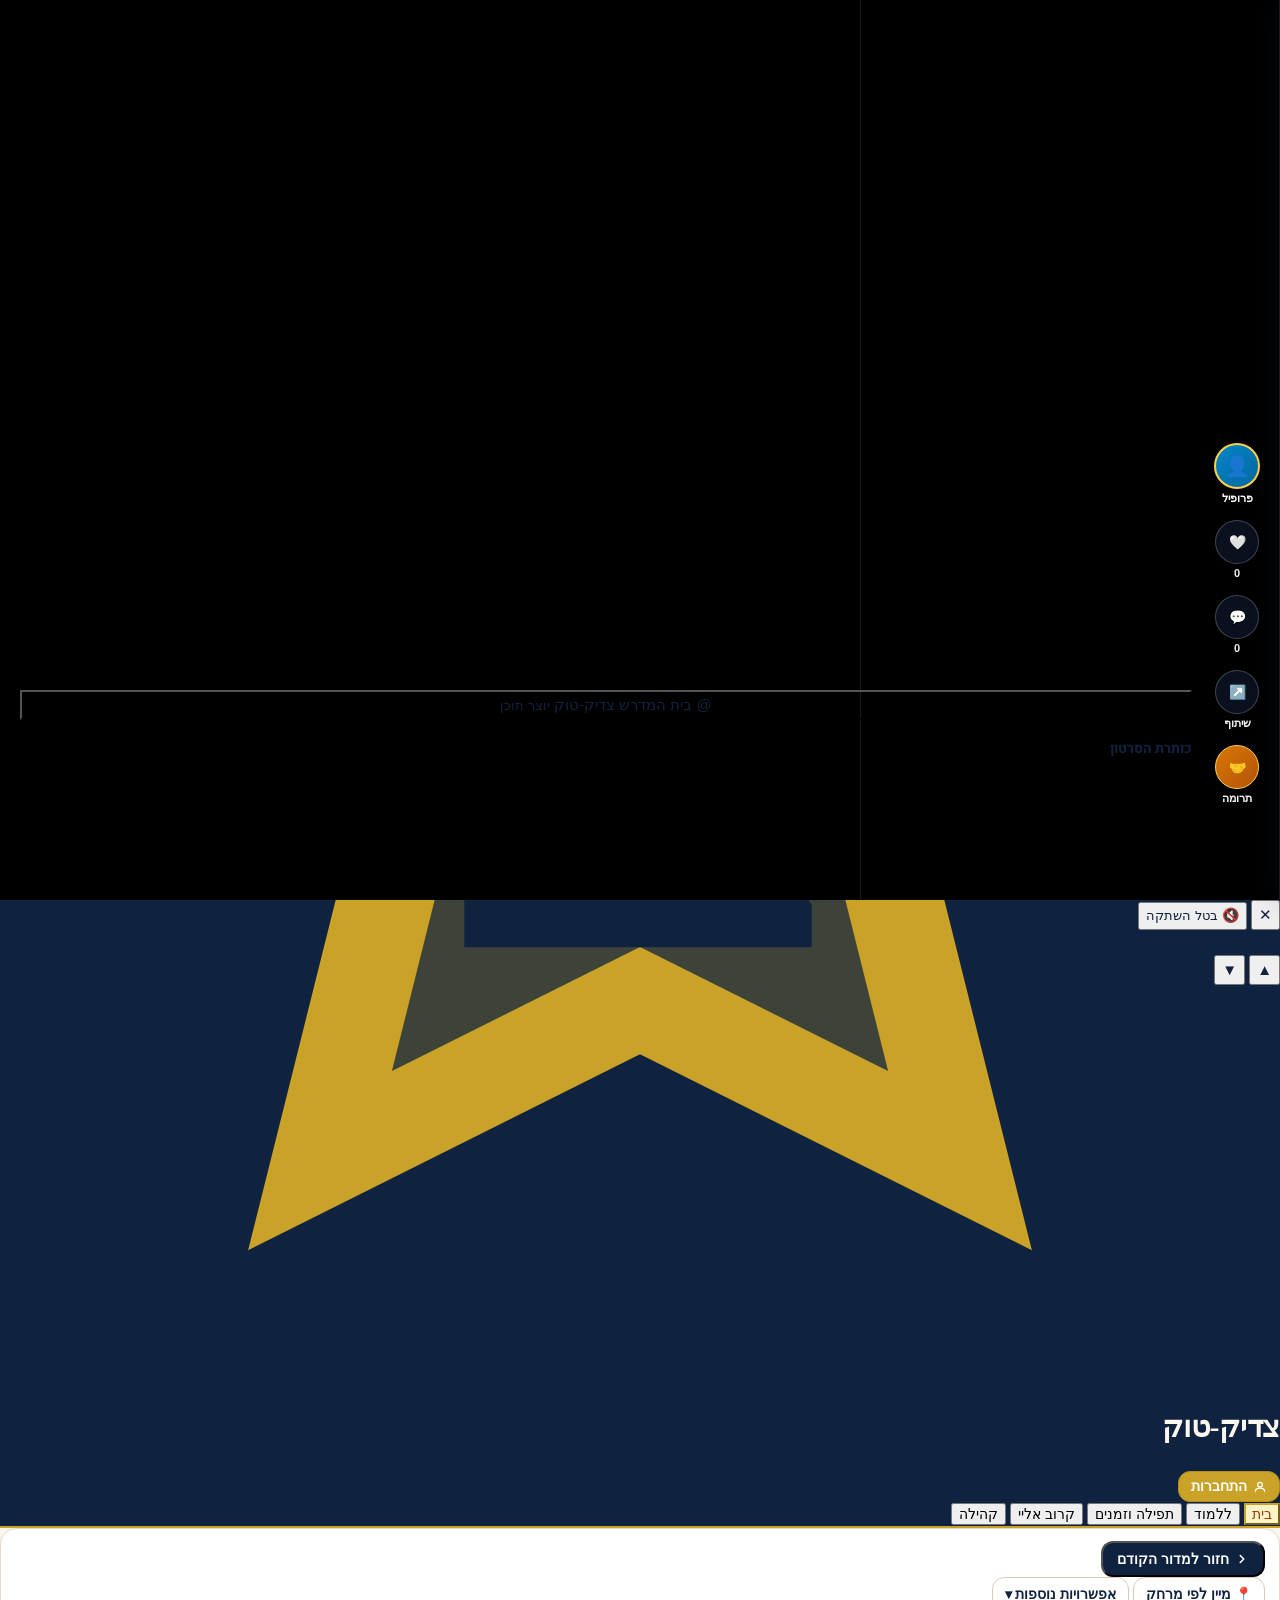
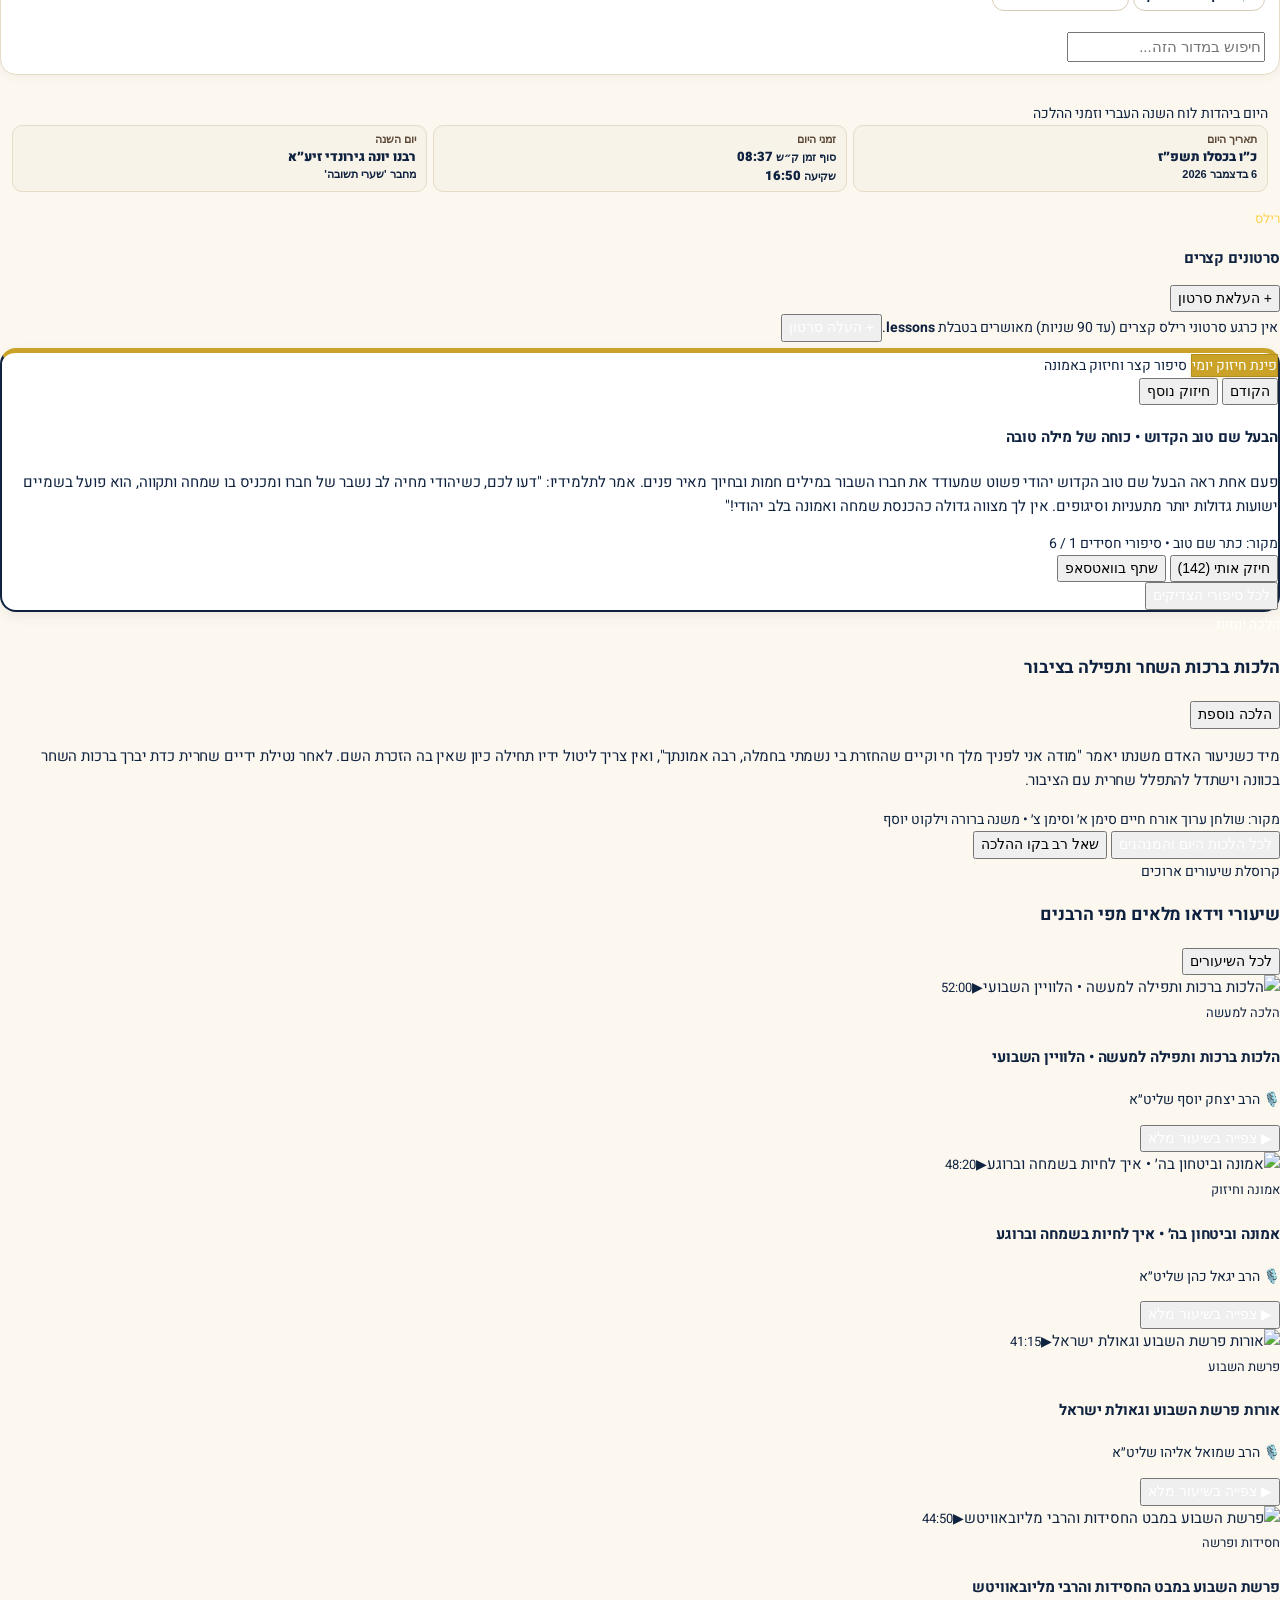
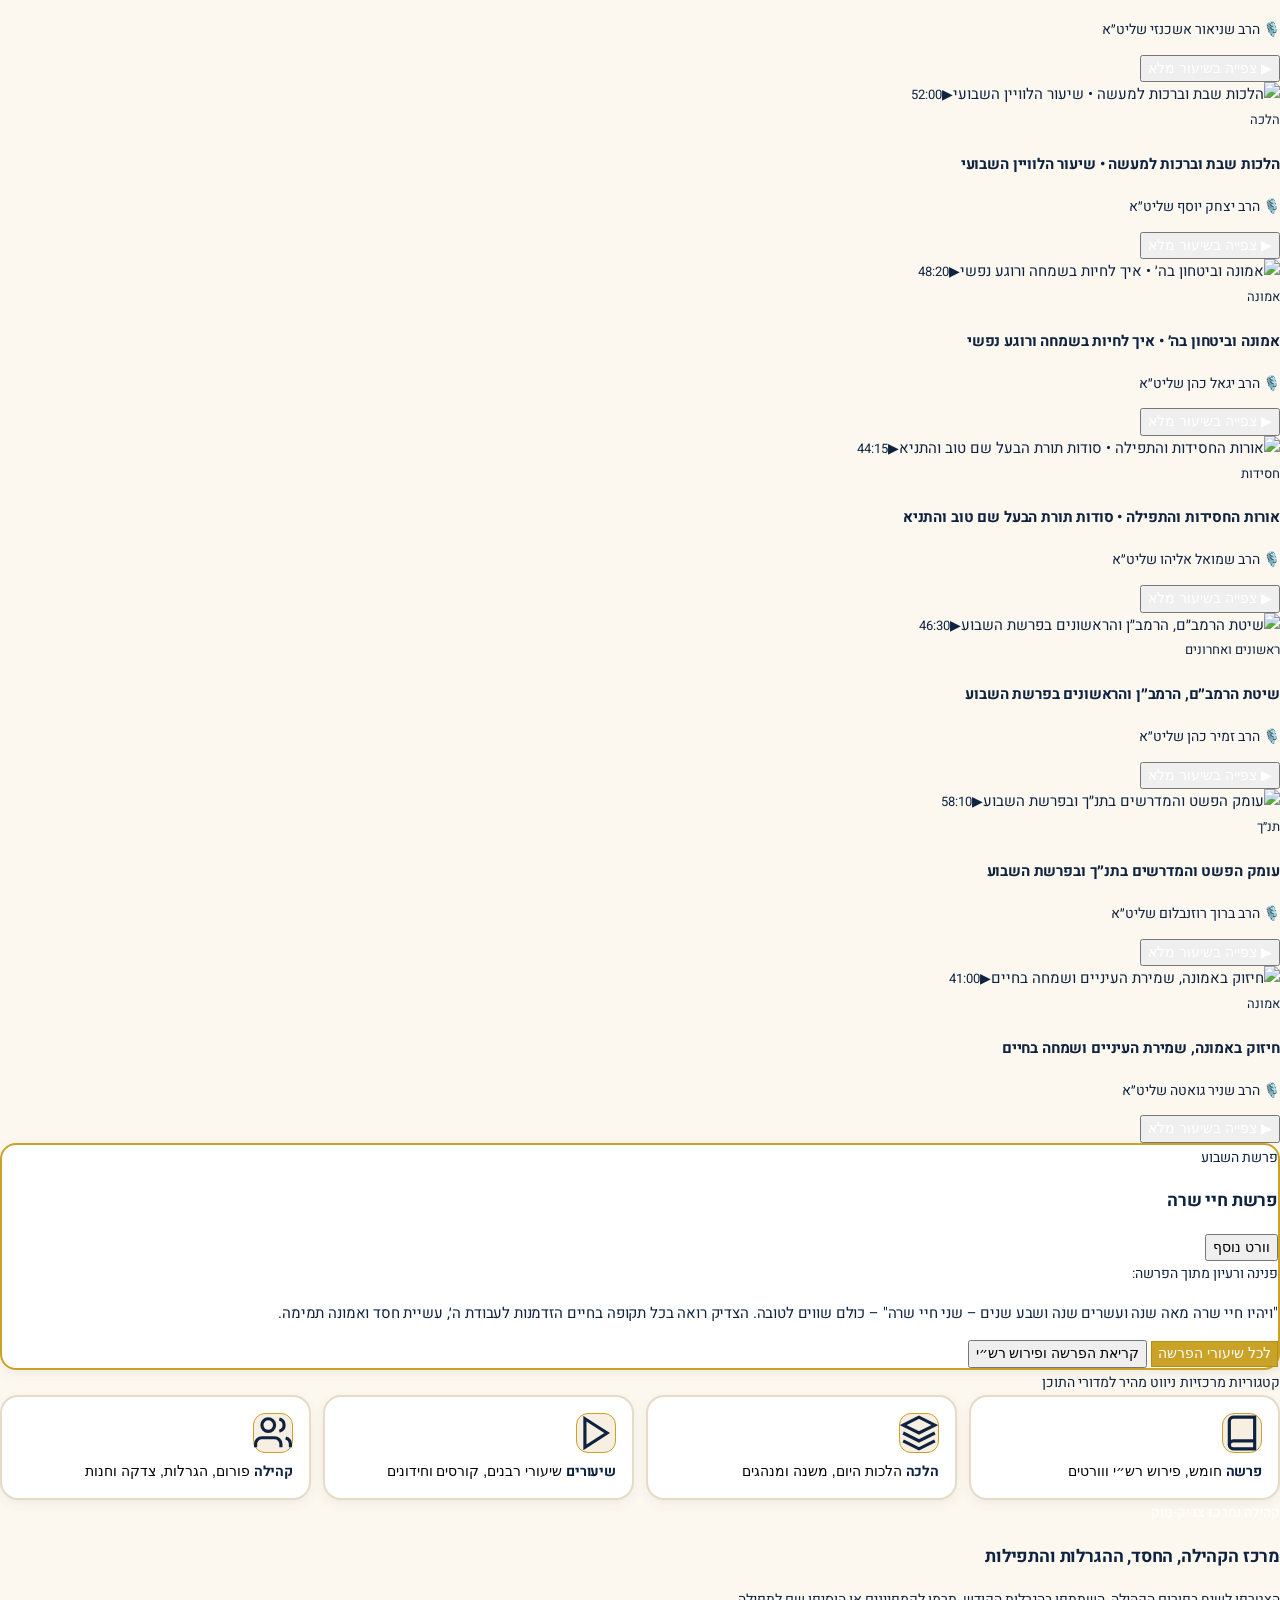
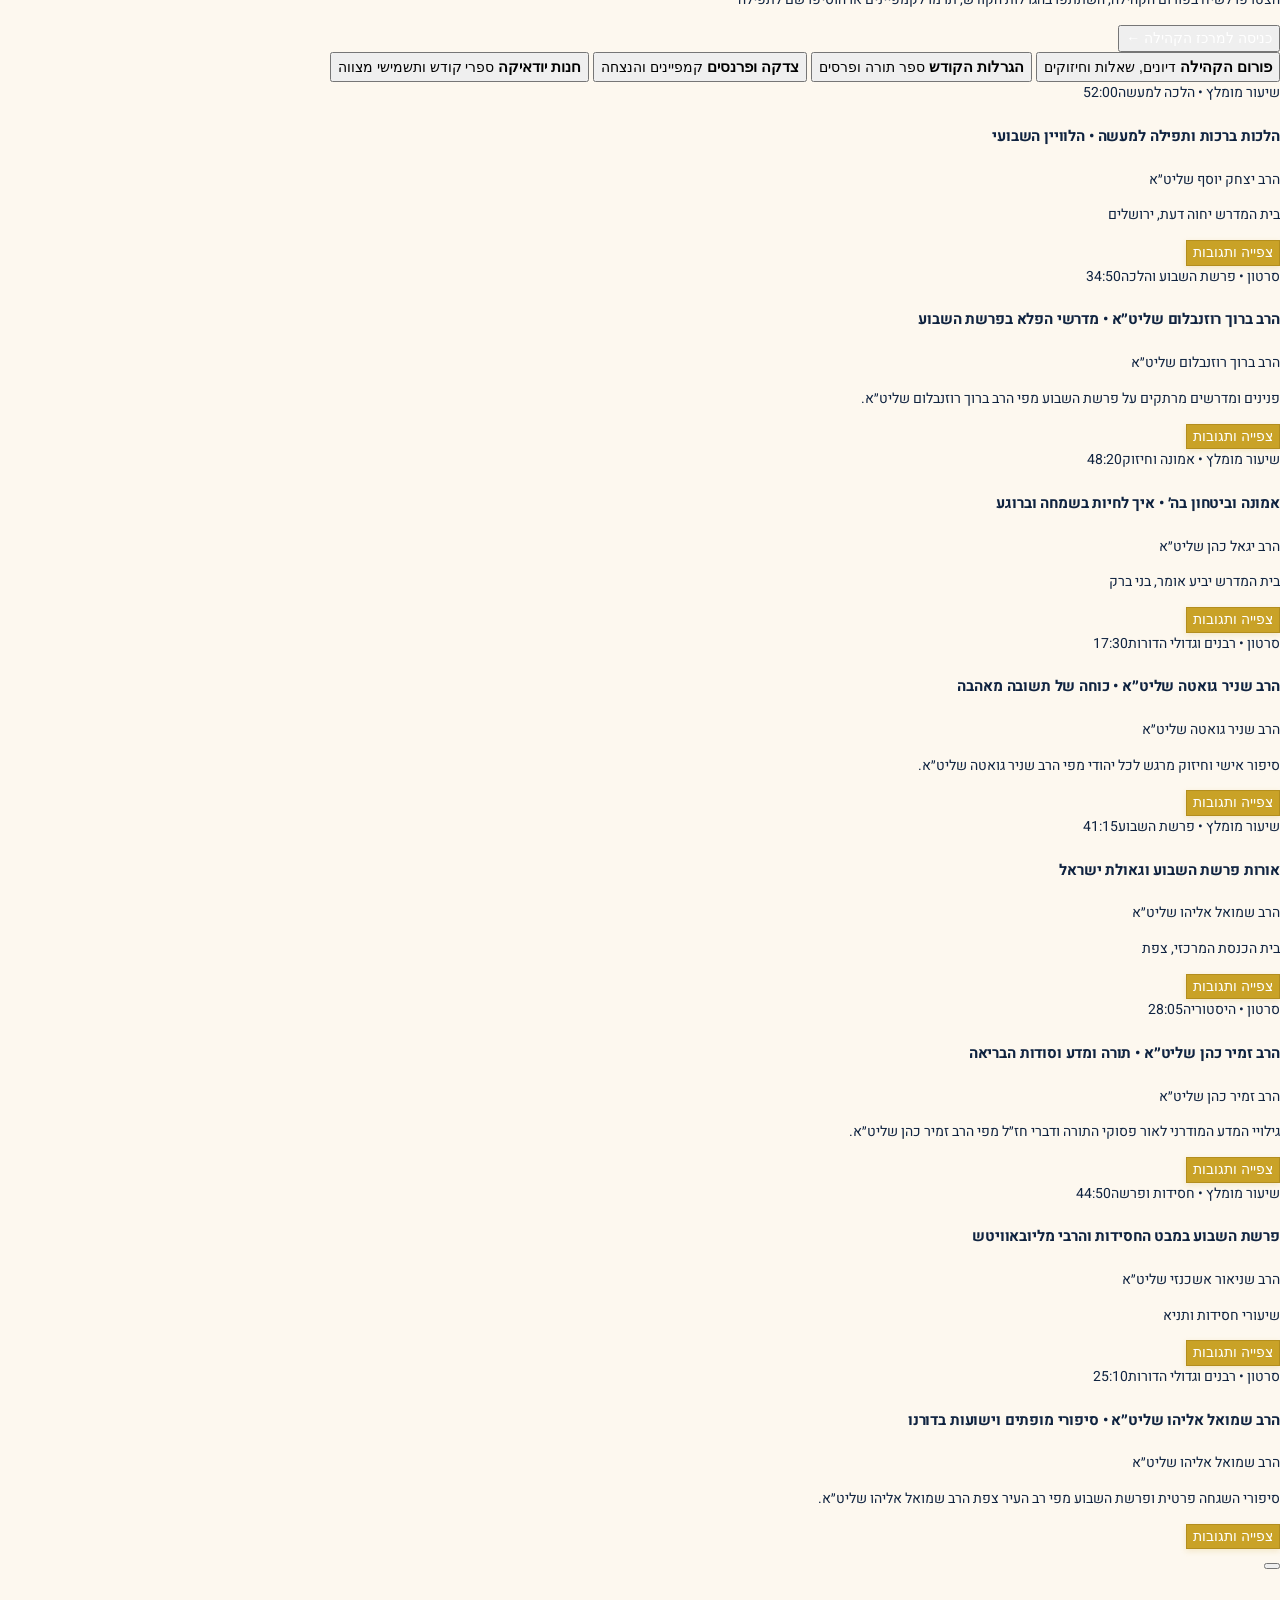
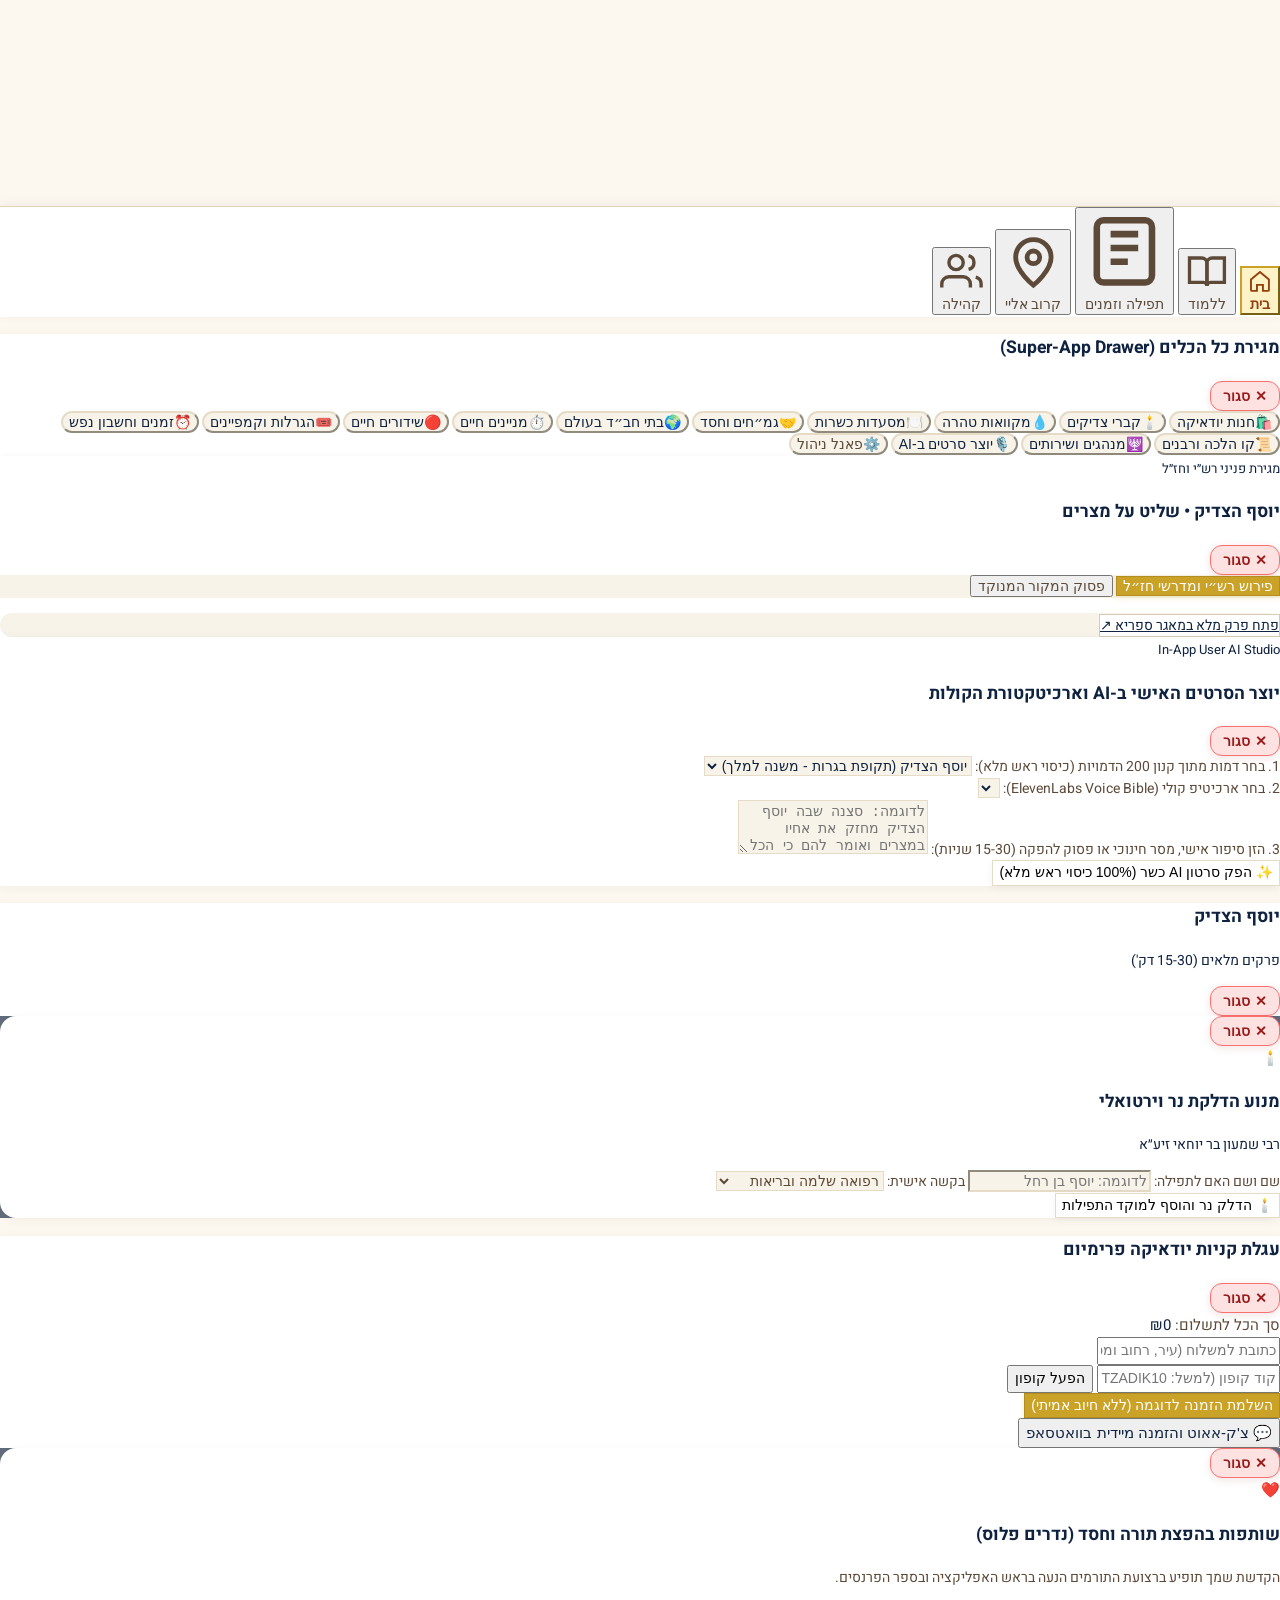
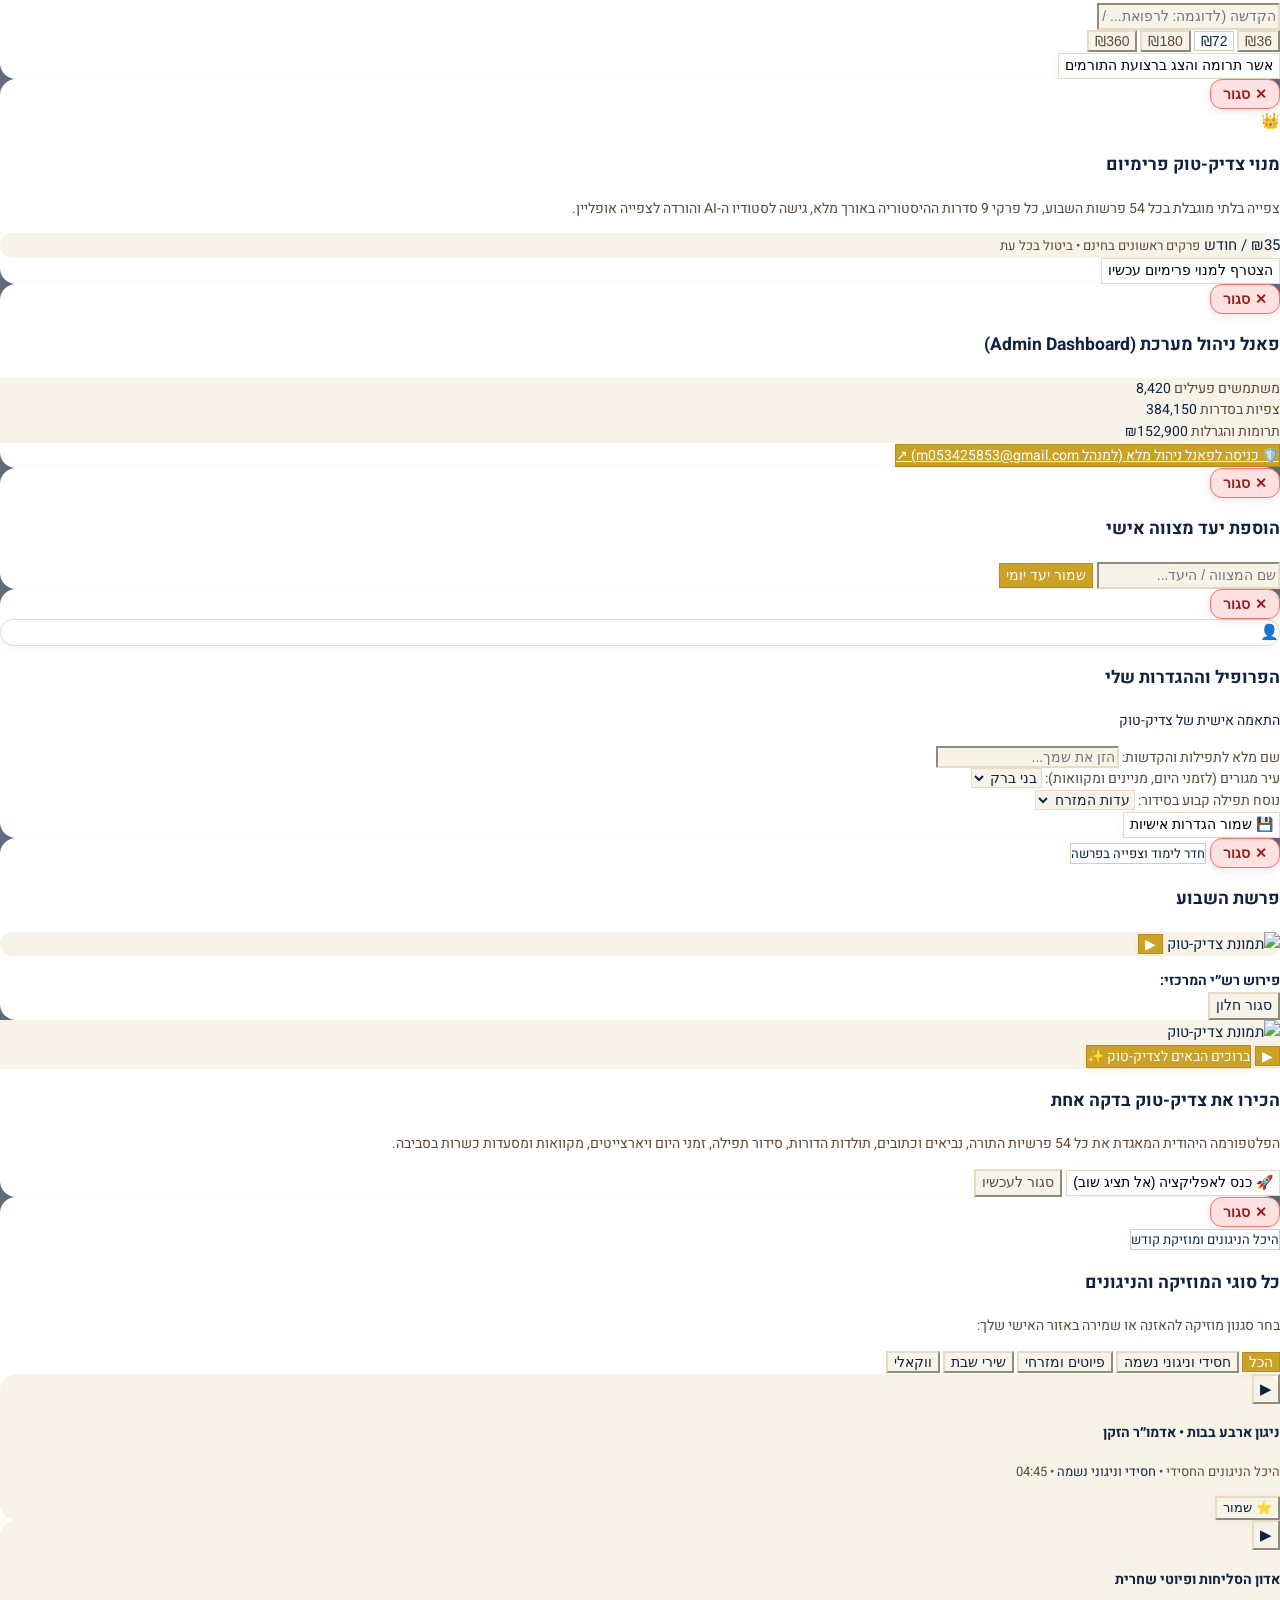
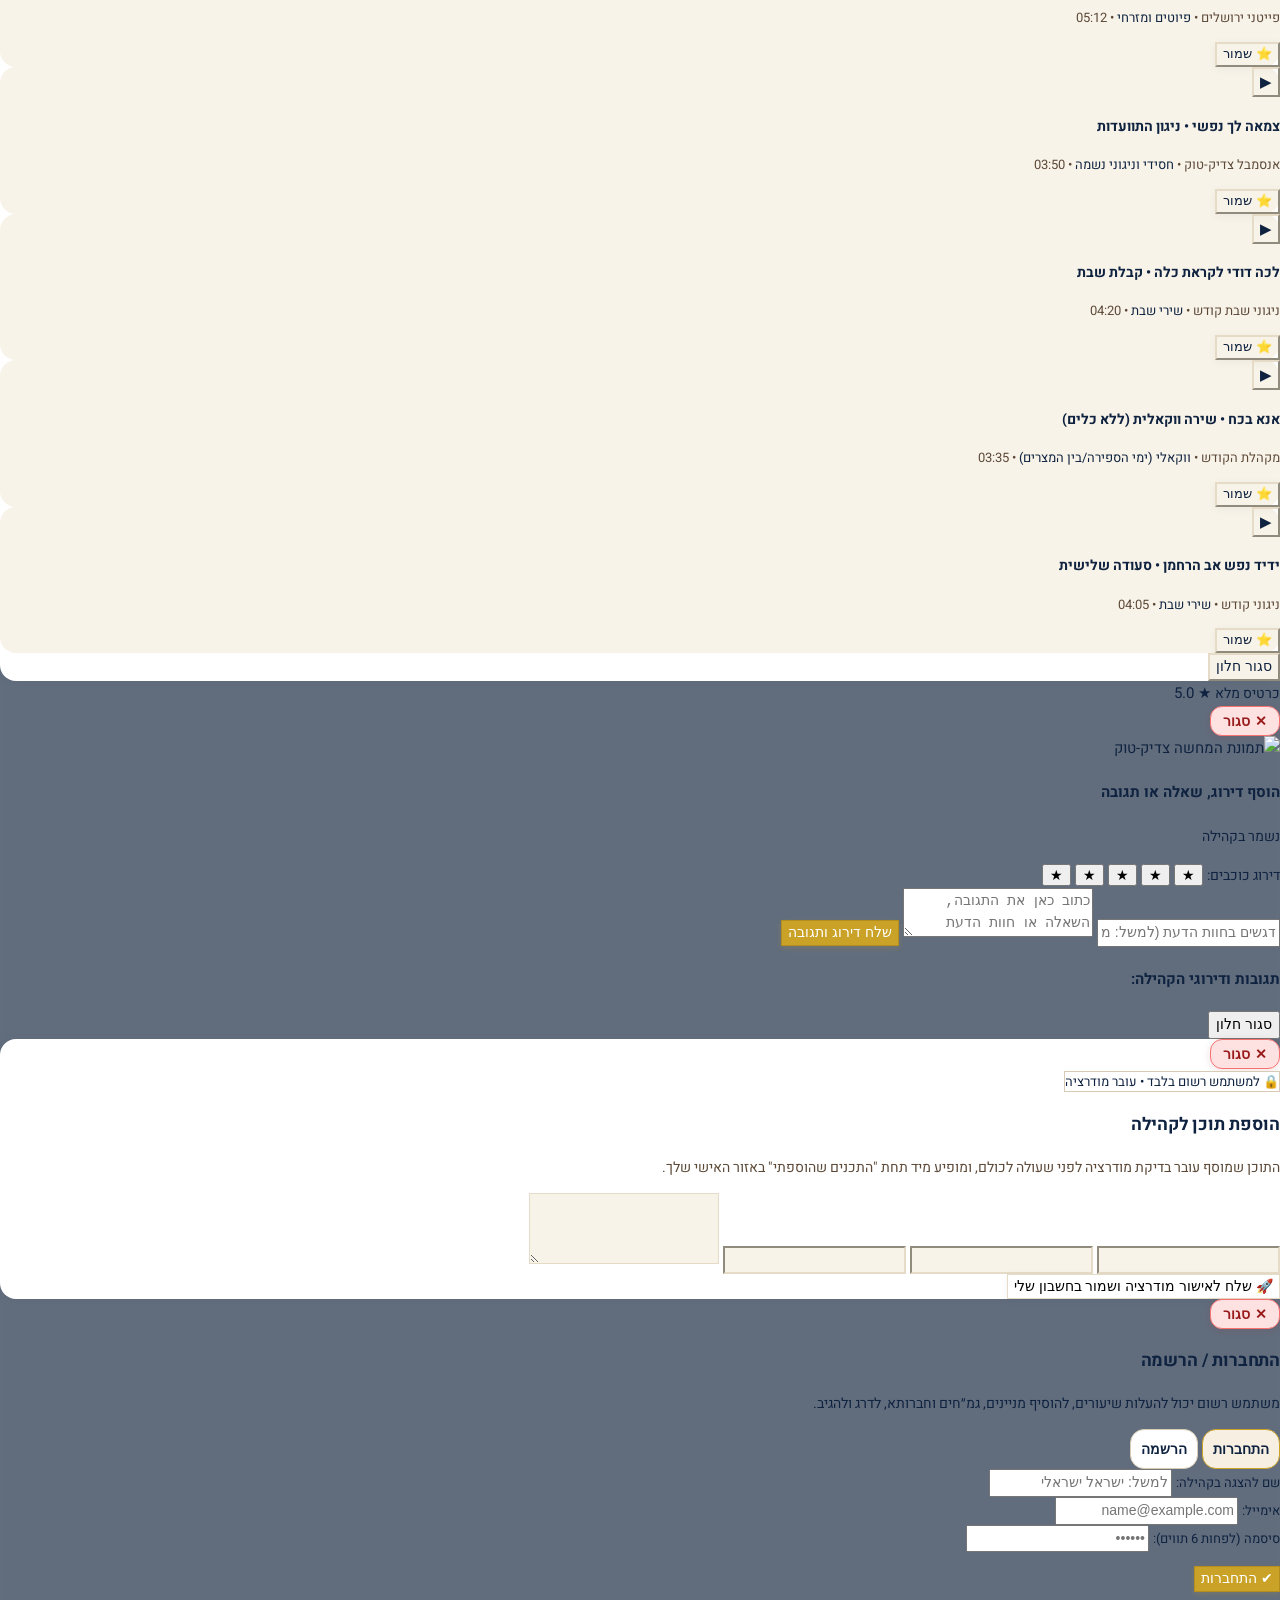
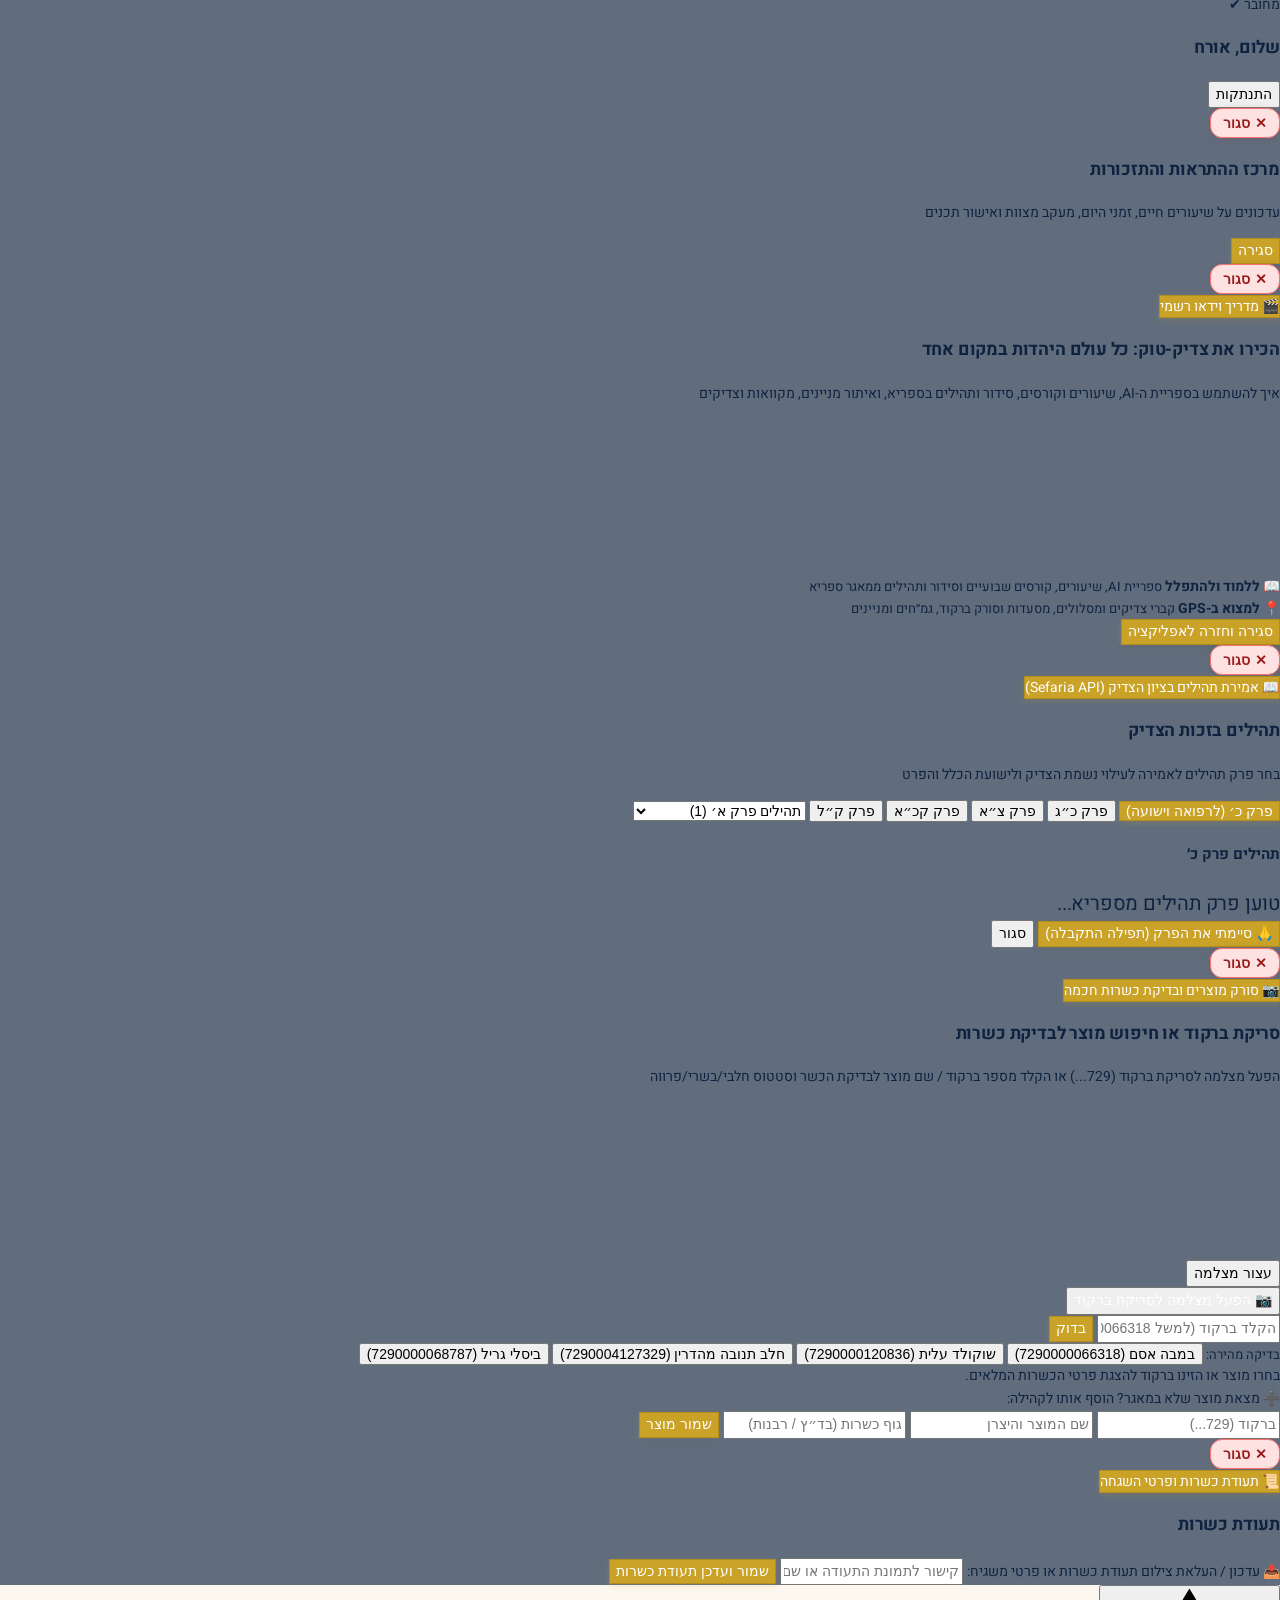
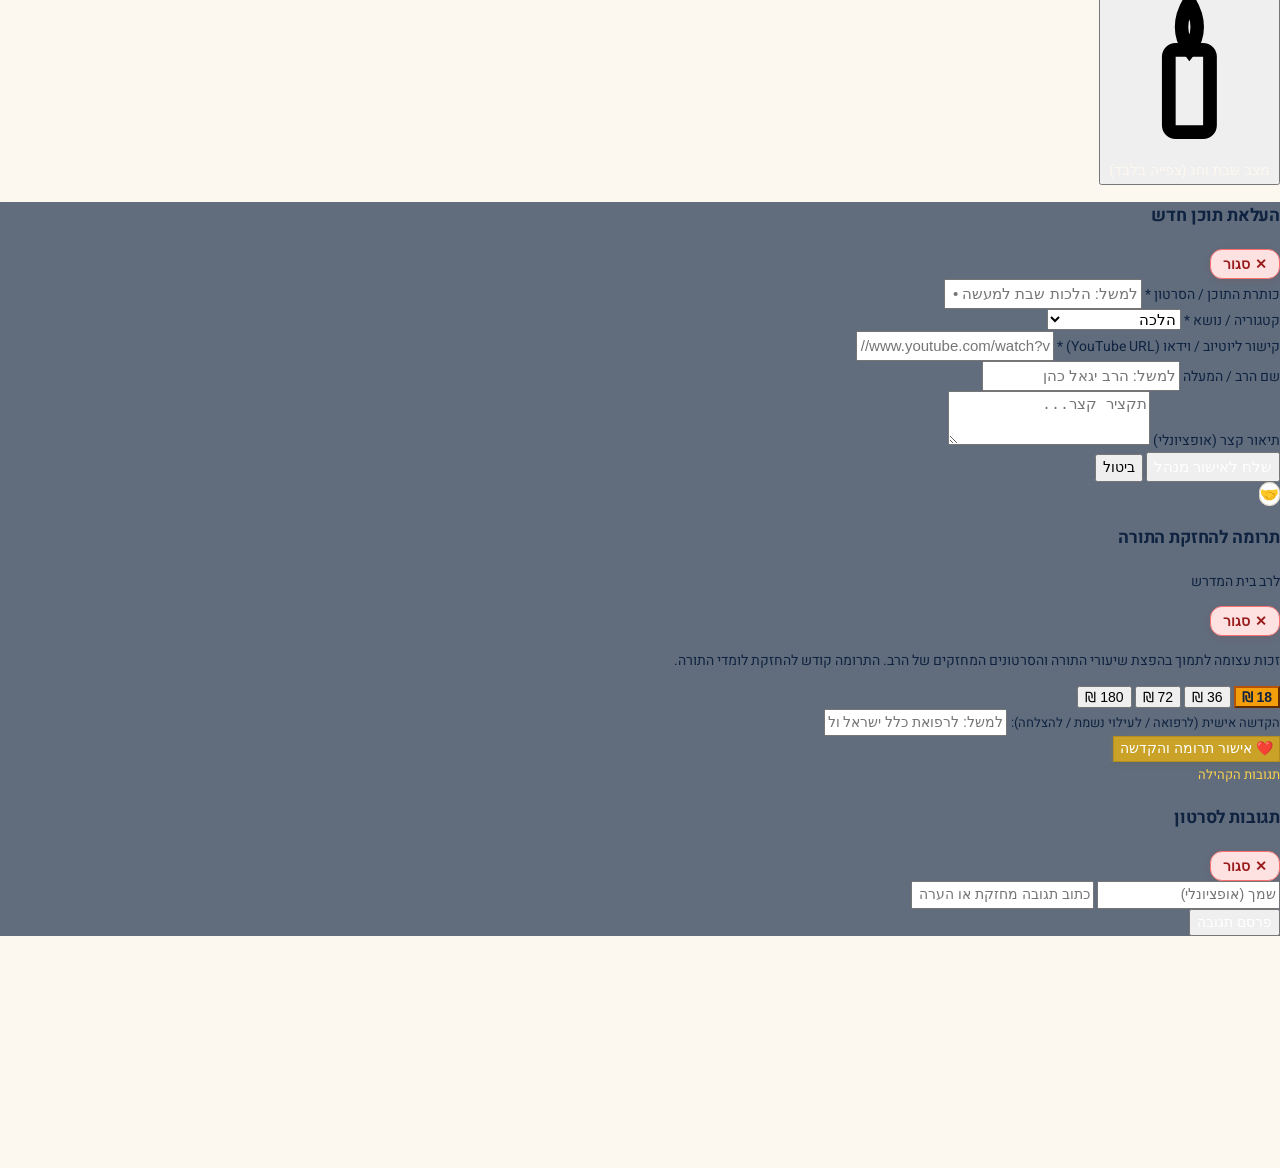
==== commit 78997eb2: "Add files via upload" ====
--- a/index.html
+++ b/index.html
@@ -30,7 +30,7 @@
     };
   </script>
   <meta http-equiv="Cache-Control" content="no-cache, no-store, must-revalidate" />
-  <link rel="stylesheet" href="style.css?v=43" />
+  <link rel="stylesheet" href="style.css?v=44" />
 </head>
 <body class="min-h-screen select-none">
 
@@ -3712,37 +3712,136 @@
   </div>
 
 
-  <!-- מודאל נגן רילס / סרטון יוטיוב מאושר מטבלת lessons (כולל לחיצה על שם המעלה לפרופיל ציבורי + לייק ותגובות) -->
-  <div id="modal-reel-player" class="hidden fixed inset-0 z-50 modal-backdrop flex items-center justify-center p-3 sm:p-4">
-    <div class="bg-[#0F2340] border-2 border-[#C9A227] rounded-3xl max-w-sm w-full p-4 space-y-3 shadow-2xl relative text-white">
-      <div class="flex items-center justify-between gap-2 border-b border-white/15 pb-2.5">
-        <div class="min-w-0">
-          <button type="button" id="reel-player-rabbi-btn" onclick="openCreatorPublicProfileFromReel()" class="text-xs font-black text-amber-300 hover:underline flex items-center gap-1 truncate text-right" style="color:#FCD34D !important;" title="לחץ לצפייה בפרופיל הציבורי ובכל התכנים שהעלה">
-            <span>👤</span>
-            <span id="reel-player-rabbi">בית המדרש צדיק-טוק</span>
-            <span class="text-[10px] opacity-80">(לפרופיל ←)</span>
-          </button>
-          <h3 id="reel-player-title" class="text-sm sm:text-base font-black text-white truncate mt-0.5" style="color:#FFFFFF !important;">סרטון חיזוק</h3>
-        </div>
-        <button type="button" onclick="closeReelPlayerModal()" class="px-3 py-1 rounded-xl bg-white/15 hover:bg-white/25 text-white text-xs font-black shrink-0" style="color:#FFFFFF !important;">✕ סגור</button>
-      </div>
-
-      <div id="reel-player-frame-wrap" class="w-full aspect-[9/16] max-h-[64vh] rounded-2xl overflow-hidden bg-black flex items-center justify-center"></div>
-
-      <!-- סרגל לייק, תגובות וקישור ישיר בתחתית מודאל הרילס -->
-      <div class="flex items-center justify-between gap-2 pt-1">
-        <button type="button" id="reel-modal-like-btn" onclick="toggleActiveModalReelLike()" class="flex-1 py-2 px-3 rounded-xl bg-white/10 hover:bg-white/20 border border-white/20 text-white font-black text-xs flex items-center justify-center gap-1.5" style="color:#FFFFFF !important;">
-          <span>❤️ לייק</span>
-          <span id="reel-modal-like-count" class="px-1.5 py-0.5 rounded-md bg-amber-500 text-[#0F2340] text-[11px] font-black">0</span>
-        </button>
-        <button type="button" id="reel-modal-comments-btn" onclick="openActiveModalReelComments()" class="flex-1 py-2 px-3 rounded-xl bg-white/10 hover:bg-white/20 border border-white/20 text-white font-black text-xs flex items-center justify-center gap-1.5" style="color:#FFFFFF !important;">
-          <span>💬 תגובות</span>
-          <span id="reel-modal-comments-count" class="px-1.5 py-0.5 rounded-md bg-[#0284C7] text-white text-[11px] font-black" style="color:#FFFFFF !important;">0</span>
-        </button>
-        <a id="reel-player-ext-link" href="#" target="_blank" rel="noopener" class="py-2 px-3 rounded-xl bg-amber-500 hover:bg-amber-400 text-[#0F2340] font-black text-xs text-center shrink-0">
-          יוטיוב ↗
-        </a>
-      </div>
+  <!-- מודאל נגן מסך מלא בסגנון TikTok / Reels (100vw, 100vh, רקע שחור, סרגל ימני אנכי, סרגל תחתון קבוע) -->
+  <div id="modal-reel-player" class="hidden fixed inset-0 z-50 bg-black flex flex-col justify-between overflow-hidden select-none" role="dialog" aria-modal="true" aria-label="נגן וידאו מסך מלא">
+    <!-- שכבת נגן הווידאו (מתפרסת על כל המסך) -->
+    <div id="reel-fullscreen-stage" class="relative w-full h-full flex items-center justify-center bg-black overflow-hidden">
+      <!-- מיכל ה-iframe של יוטיוב (יחס 9:16 אנכי ברילס או מותאם במסך מלא) -->
+      <div id="reel-player-frame-wrap" class="w-full h-full max-w-md mx-auto aspect-[9/16] relative flex items-center justify-center bg-black overflow-hidden"></div>
+
+      <!-- שכבת מחוות וגלילה שקופה מעל הווידאו (לוכדת טאפ להשתקה/הפעלה וגרירה למעלה/למטה למעבר בין סרטונים) -->
+      <div id="reel-gesture-overlay" class="absolute inset-0 z-10 cursor-pointer" onclick="handleReelStageClick(event)"></div>
+
+      <!-- סרגל עליון: כפתור סגירה (✕), כפתור השתקה/קול (🔊/🔇), ותגית נושא -->
+      <div class="absolute top-0 left-0 right-0 z-30 p-3 sm:p-4 flex items-center justify-between pointer-events-none">
+        <div class="flex items-center gap-2 pointer-events-auto">
+          <button type="button" onclick="closeReelPlayerModal()" class="w-9 h-9 rounded-full bg-black/60 hover:bg-black/80 text-white flex items-center justify-center text-sm font-black border border-white/20 shadow-lg transition-all" aria-label="סגור נגן">
+            ✕
+          </button>
+          <button type="button" id="reel-sound-toggle-btn" onclick="toggleReelSound(event)" class="px-2.5 py-1.5 rounded-full bg-black/60 hover:bg-black/80 text-white text-xs font-bold border border-white/20 flex items-center gap-1 shadow-lg transition-all" title="הפעל/השתק שמע">
+            <span id="reel-sound-icon">🔇</span>
+            <span id="reel-sound-text" class="text-[11px]">בטל השתקה</span>
+          </button>
+        </div>
+        <div class="flex items-center gap-2 pointer-events-auto">
+          <span id="reel-player-badge" class="px-3 py-1 rounded-full bg-[#0F2340]/80 text-amber-300 border border-[#C9A227]/40 text-xs font-black shadow-lg">
+            רילס
+          </span>
+        </div>
+      </div>
+
+      <!-- חיצי ניווט מהירים (סרטון קודם / הבא) בצד שמאל -->
+      <div class="absolute left-3 top-1/2 -translate-y-1/2 z-30 flex flex-col items-center gap-2.5 pointer-events-none">
+        <button type="button" onclick="navigateReel(-1)" class="w-8 h-8 rounded-full bg-black/50 hover:bg-black/80 text-white text-sm font-black flex items-center justify-center border border-white/20 shadow-md pointer-events-auto transition-all" title="סרטון קודם (חץ למעלה)">
+          ▲
+        </button>
+        <button type="button" onclick="navigateReel(1)" class="w-8 h-8 rounded-full bg-black/50 hover:bg-black/80 text-white text-sm font-black flex items-center justify-center border border-white/20 shadow-md pointer-events-auto transition-all" title="סרטון הבא (חץ למטה)">
+          ▼
+        </button>
+      </div>
+
+      <!-- עמודת כפתורים אנכית בצד ימין (TikTok / Reels Style) -->
+      <div class="reel-vertical-action-bar pointer-events-none">
+        <!-- 1. אווטאר של מעלה הסרטון / הרב (לחיצה מובילה לפרופיל) -->
+        <button type="button" onclick="openCreatorPublicProfileFromReel()" class="reel-action-btn pointer-events-auto group" title="פרופיל המעלה / הרב">
+          <div class="reel-avatar-ring">
+            <span id="reel-avatar-letter">👤</span>
+          </div>
+          <span class="reel-action-sublabel">פרופיל</span>
+        </button>
+
+        <!-- 2. אייקון לייק (❤️) עם מונה חי מסופרבייס -->
+        <button type="button" id="reel-modal-like-btn" onclick="toggleActiveModalReelLike()" class="reel-action-btn pointer-events-auto" title="לייק לסרטון">
+          <div class="reel-action-circle reel-like-circle">
+            <span id="reel-modal-like-heart" class="text-xl">🤍</span>
+          </div>
+          <span id="reel-modal-like-count" class="reel-action-counter">0</span>
+        </button>
+
+        <!-- 3. אייקון תגובות (💬) עם מונה חי מסופרבייס -->
+        <button type="button" onclick="openActiveModalReelComments()" class="reel-action-btn pointer-events-auto" title="תגובות לסרטון">
+          <div class="reel-action-circle">
+            <span class="text-xl">💬</span>
+          </div>
+          <span id="reel-modal-comments-count" class="reel-action-counter">0</span>
+        </button>
+
+        <!-- 4. אייקון שיתוף (↗️) -->
+        <button type="button" onclick="shareActiveReel()" class="reel-action-btn pointer-events-auto" title="שתף סרטון">
+          <div class="reel-action-circle">
+            <span class="text-xl">↗️</span>
+          </div>
+          <span class="reel-action-sublabel">שיתוף</span>
+        </button>
+
+        <!-- 5. אייקון תרומה (🤝/💰) - פותח מודאל תרומה לרב -->
+        <button type="button" onclick="openReelDonateModal()" class="reel-action-btn pointer-events-auto reel-donate-action-btn" title="תרומה לרב ולהחזקת התורה">
+          <div class="reel-action-circle reel-donate-circle">
+            <span class="text-xl">🤝</span>
+          </div>
+          <span class="reel-action-sublabel font-black text-amber-300">תרומה</span>
+        </button>
+      </div>
+
+      <!-- פרטי הסרטון בתחתית (בצד ימין/שמאל מעל הסרגל התחתון) -->
+      <div class="reel-bottom-info-bar pointer-events-none">
+        <button type="button" onclick="openCreatorPublicProfileFromReel()" class="pointer-events-auto text-sm sm:text-base font-black text-amber-300 hover:underline flex items-center gap-1.5 drop-shadow text-right">
+          <span>@</span>
+          <span id="reel-player-rabbi">בית המדרש צדיק-טוק</span>
+          <span class="text-[10px] px-1.5 py-0.5 rounded bg-white/20 text-white font-bold mr-1">יוצר תוכן</span>
+        </button>
+        <h3 id="reel-player-title" class="text-xs sm:text-sm font-bold text-white line-clamp-2 drop-shadow leading-relaxed text-right">
+          כותרת הסרטון
+        </h3>
+        <p id="reel-player-desc" class="text-[11px] text-slate-300 line-clamp-1 text-right"></p>
+      </div>
+    </div>
+  </div>
+
+  <!-- מודאל תרומה לרב / למעלה הסרטון (#modal-reel-donate) -->
+  <div id="modal-reel-donate" class="hidden fixed inset-0 z-50 modal-backdrop flex items-center justify-center p-4">
+    <div class="bg-[#F8F3E8] border-2 border-[#C9A227] rounded-3xl max-w-sm w-full p-5 space-y-3.5 shadow-2xl relative text-[#0F2340]">
+      <div class="flex items-center justify-between border-b border-[#E5DBC7] pb-2.5">
+        <div class="flex items-center gap-2">
+          <span class="w-9 h-9 rounded-2xl bg-amber-500/20 text-amber-800 font-black flex items-center justify-center text-lg shadow-sm">🤝</span>
+          <div>
+            <h3 class="text-base font-black text-[#0F2340] serif-heading">תרומה להחזקת התורה</h3>
+            <p id="reel-donate-rabbi-name" class="text-xs text-[#5C4938] font-bold">לרב בית המדרש</p>
+          </div>
+        </div>
+        <button type="button" onclick="closeModal('modal-reel-donate')" class="modal-close-x-btn"><span>✕</span></button>
+      </div>
+
+      <p class="text-xs text-[#5C4938] leading-relaxed">
+        זכות עצומה לתמוך בהפצת שיעורי התורה והסרטונים המחזקים של הרב. התרומה קודש להחזקת לומדי התורה.
+      </p>
+
+      <!-- כפתורי סכום מהיר -->
+      <div class="grid grid-cols-4 gap-2 text-xs font-bold" id="reel-donate-amount-chips">
+        <button type="button" onclick="selectReelDonateAmount(18, this)" class="reel-donate-chip active py-2 rounded-xl bg-white border border-[#D8CBB5] hover:border-amber-500">18 ₪</button>
+        <button type="button" onclick="selectReelDonateAmount(36, this)" class="reel-donate-chip py-2 rounded-xl bg-white border border-[#D8CBB5] hover:border-amber-500">36 ₪</button>
+        <button type="button" onclick="selectReelDonateAmount(72, this)" class="reel-donate-chip py-2 rounded-xl bg-white border border-[#D8CBB5] hover:border-amber-500">72 ₪</button>
+        <button type="button" onclick="selectReelDonateAmount(180, this)" class="reel-donate-chip py-2 rounded-xl bg-white border border-[#D8CBB5] hover:border-amber-500">180 ₪</button>
+      </div>
+
+      <div class="space-y-1.5">
+        <label for="reel-donate-dedication" class="text-[11px] font-bold text-[#5C4938] block">הקדשה אישית (לרפואה / לעילוי נשמת / להצלחה):</label>
+        <input id="reel-donate-dedication" type="text" placeholder="למשל: לרפואת כלל ישראל ולהצלחה" class="w-full bg-white border border-[#D8CBB5] focus:border-[#C9A227] rounded-xl px-3 py-2 text-xs text-[#0F2340] outline-none">
+      </div>
+
+      <button type="button" onclick="confirmReelDonation()" class="w-full py-2.5 rounded-xl bg-amber-500 hover:bg-amber-400 text-[#0F2340] font-black text-xs shadow-md transition-all">
+        ❤️ אישור תרומה והקדשה
+      </button>
     </div>
   </div>
 
@@ -3774,9 +3873,9 @@
   </div>
 
   <script src="https://cdn.jsdelivr.net/npm/@supabase/supabase-js@2"></script>
-  <script src="supabase-client.js?v=43"></script>
-  <script src="utils.js?v=43"></script>
-  <script src="data.js?v=43"></script>
-  <script src="app.js?v=43"></script>
+  <script src="supabase-client.js?v=44"></script>
+  <script src="utils.js?v=44"></script>
+  <script src="data.js?v=44"></script>
+  <script src="app.js?v=44"></script>
 </body>
 </html>
--- a/style.css
+++ b/style.css
@@ -1651,3 +1651,159 @@
   background: linear-gradient(180deg, rgba(0, 0, 0, 0.0) 55%, rgba(15, 35, 64, 0.45) 100%) !important;
   pointer-events: none !important;
 }
+
+
+/* ==========================================================================
+   V44 — ממשק מסך מלא בסגנון TikTok / Instagram Reels (100vw, 100vh, רקע שחור)
+   ========================================================================== */
+
+/* 1. מודאל מסך מלא של נגן הרילס */
+#modal-reel-player {
+  position: fixed !important;
+  inset: 0 !important;
+  width: 100vw !important;
+  height: 100vh !important;
+  height: 100dvh !important;
+  background-color: #000000 !important;
+  z-index: 55 !important;
+  margin: 0 !important;
+  padding: 0 !important;
+  border-radius: 0 !important;
+}
+
+/* 2. סרגל הניווט התחתון נשאר קבוע ומופיע גם מעל הווידאו במסך מלא (בצבע כהה עם blur) */
+body.reel-fullscreen-open nav.heritage-bottom-nav {
+  z-index: 60 !important;
+  display: grid !important;
+  background: rgba(15, 23, 42, 0.88) !important;
+  backdrop-filter: blur(14px) !important;
+  -webkit-backdrop-filter: blur(14px) !important;
+  border-top: 1px solid rgba(255, 255, 255, 0.16) !important;
+  box-shadow: 0 -4px 20px rgba(0, 0, 0, 0.6) !important;
+}
+body.reel-fullscreen-open nav.heritage-bottom-nav .bottom-nav-item {
+  color: #CBD5E1 !important;
+}
+body.reel-fullscreen-open nav.heritage-bottom-nav .bottom-nav-item.active {
+  color: #FCD34D !important;
+}
+body.reel-fullscreen-open nav.heritage-bottom-nav .bottom-nav-item svg {
+  stroke: currentColor !important;
+}
+
+/* 3. במחשב (דסקטופ): הווידאו מרוכז ביחס 9:16 עם מסגרת נקייה על רקע שחור מלא */
+@media (min-width: 768px) {
+  #reel-player-frame-wrap {
+    max-width: 420px !important;
+    height: 100vh !important;
+    height: 100dvh !important;
+    border-left: 1px solid rgba(255, 255, 255, 0.1) !important;
+    border-right: 1px solid rgba(255, 255, 255, 0.1) !important;
+  }
+}
+
+/* 4. עמודת הכפתורים האנכית בצד ימין (TikTok / Reels Style) */
+.reel-vertical-action-bar {
+  position: absolute !important;
+  right: 12px !important;
+  bottom: 84px !important;
+  z-index: 35 !important;
+  display: flex !important;
+  flex-direction: column !important;
+  align-items: center !important;
+  gap: 14px !important;
+}
+@media (min-width: 640px) {
+  .reel-vertical-action-bar {
+    right: 20px !important;
+    bottom: 96px !important;
+    gap: 16px !important;
+  }
+}
+.reel-action-btn {
+  display: flex !important;
+  flex-direction: column !important;
+  align-items: center !important;
+  gap: 4px !important;
+  background: transparent !important;
+  border: none !important;
+  color: #FFFFFF !important;
+  cursor: pointer !important;
+  outline: none !important;
+  padding: 0 !important;
+  transition: transform 0.14s ease !important;
+}
+.reel-action-btn:hover {
+  transform: scale(1.08) !important;
+}
+.reel-action-circle {
+  width: 44px !important;
+  height: 44px !important;
+  border-radius: 999px !important;
+  background-color: rgba(15, 23, 42, 0.72) !important;
+  backdrop-filter: blur(8px) !important;
+  -webkit-backdrop-filter: blur(8px) !important;
+  border: 1.5px solid rgba(255, 255, 255, 0.22) !important;
+  display: inline-flex !important;
+  align-items: center !important;
+  justify-content: center !important;
+  color: #FFFFFF !important;
+  box-shadow: 0 4px 12px rgba(0, 0, 0, 0.4) !important;
+}
+.reel-action-btn.liked .reel-like-circle {
+  background-color: rgba(220, 38, 38, 0.85) !important;
+  border-color: #F87171 !important;
+}
+.reel-donate-circle {
+  background: linear-gradient(135deg, #D97706 0%, #B45309 100%) !important;
+  border-color: #FCD34D !important;
+}
+.reel-avatar-ring {
+  width: 46px !important;
+  height: 46px !important;
+  border-radius: 999px !important;
+  background: linear-gradient(135deg, #0284C7 0%, #0369A1 100%) !important;
+  border: 2px solid #FCD34D !important;
+  display: inline-flex !important;
+  align-items: center !important;
+  justify-content: center !important;
+  color: #FFFFFF !important;
+  font-size: 20px !important;
+  box-shadow: 0 4px 12px rgba(0, 0, 0, 0.45) !important;
+}
+.reel-action-counter,
+.reel-action-sublabel {
+  font-size: 11px !important;
+  font-weight: 800 !important;
+  color: #FFFFFF !important;
+  text-shadow: 0 1px 4px rgba(0, 0, 0, 0.8) !important;
+  line-height: 1 !important;
+}
+
+/* 5. פרטי הווידאו בתחתית (טקסט קצר וקריא מעל גרדיאנט כהה) */
+.reel-bottom-info-bar {
+  position: absolute !important;
+  left: 12px !important;
+  right: 74px !important;
+  bottom: 84px !important;
+  z-index: 30 !important;
+  display: flex !important;
+  flex-direction: column !important;
+  gap: 4px !important;
+  text-shadow: 0 2px 6px rgba(0, 0, 0, 0.8) !important;
+}
+@media (min-width: 640px) {
+  .reel-bottom-info-bar {
+    left: 20px !important;
+    right: 88px !important;
+    bottom: 96px !important;
+  }
+}
+
+/* 6. צ'יפים של סכומי תרומה */
+.reel-donate-chip.active {
+  background-color: #F59E0B !important;
+  color: #0F2340 !important;
+  border-color: #B45309 !important;
+  font-weight: 900 !important;
+}
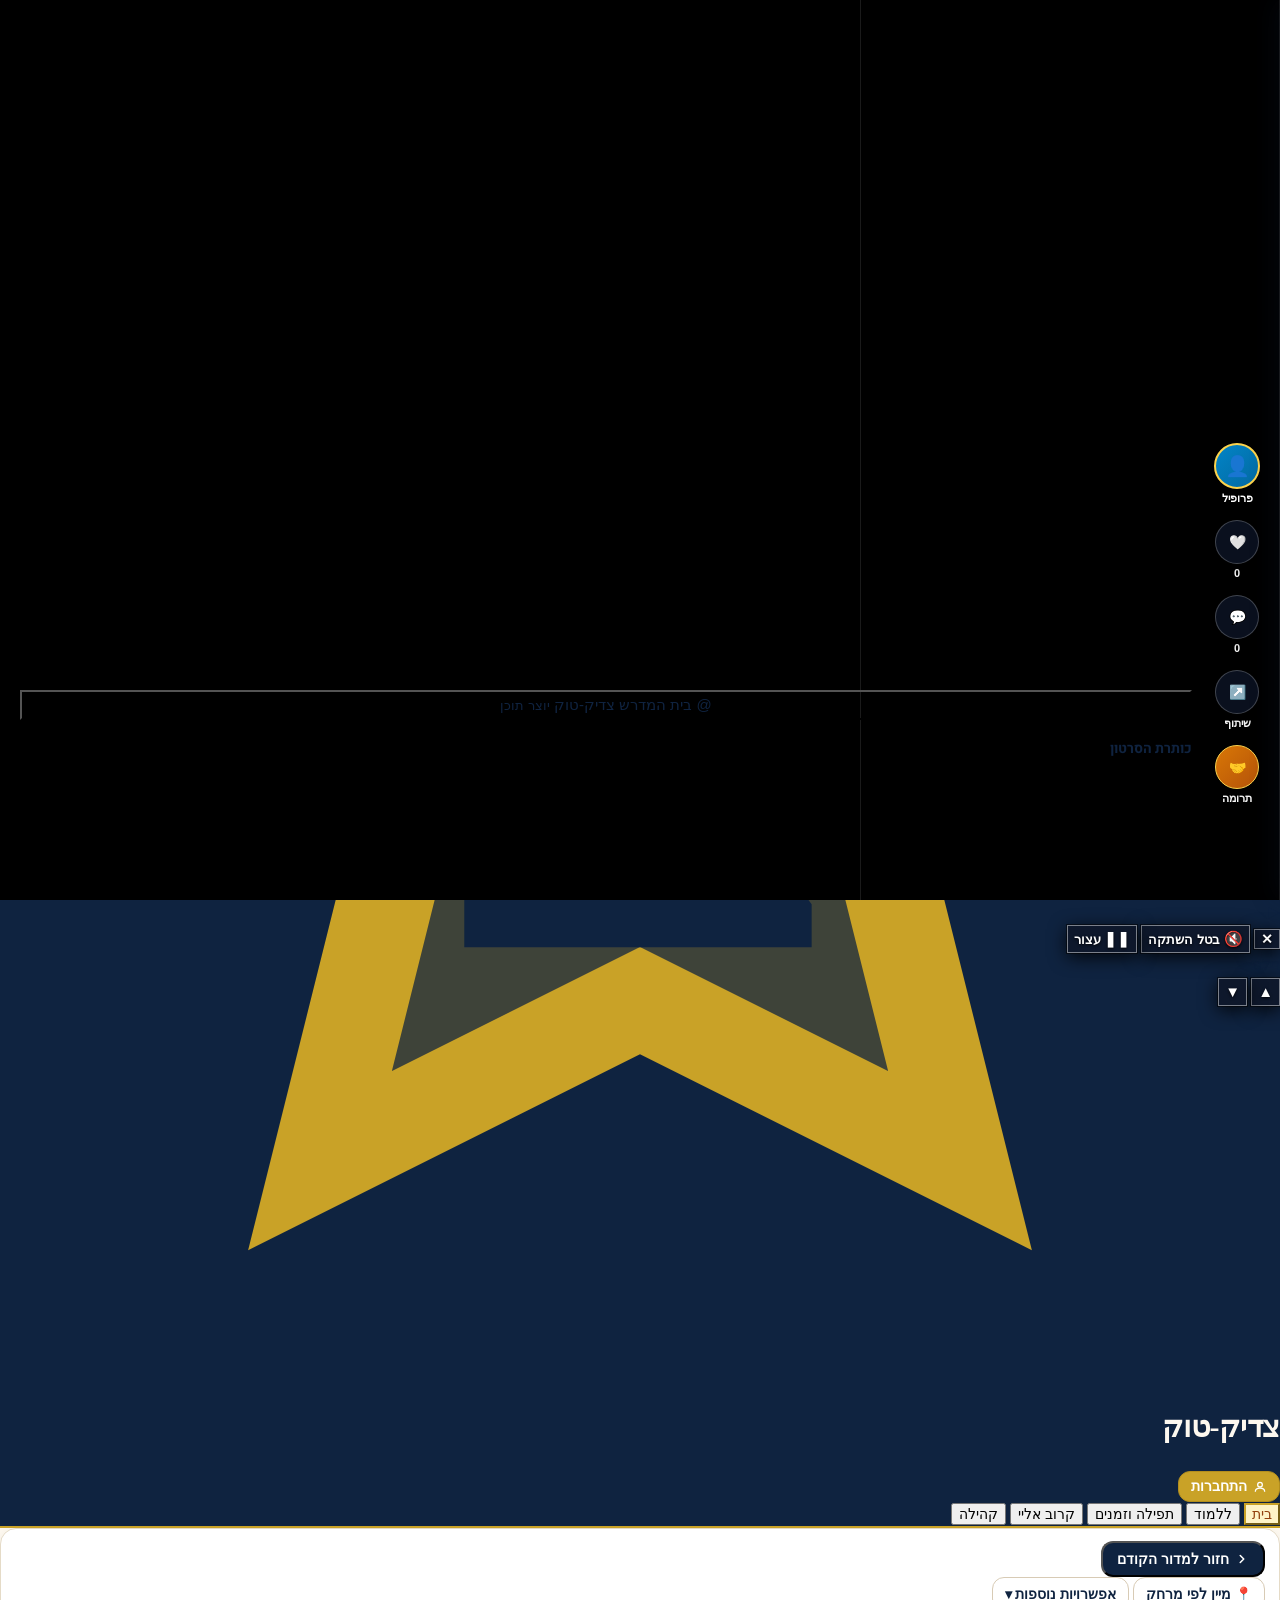
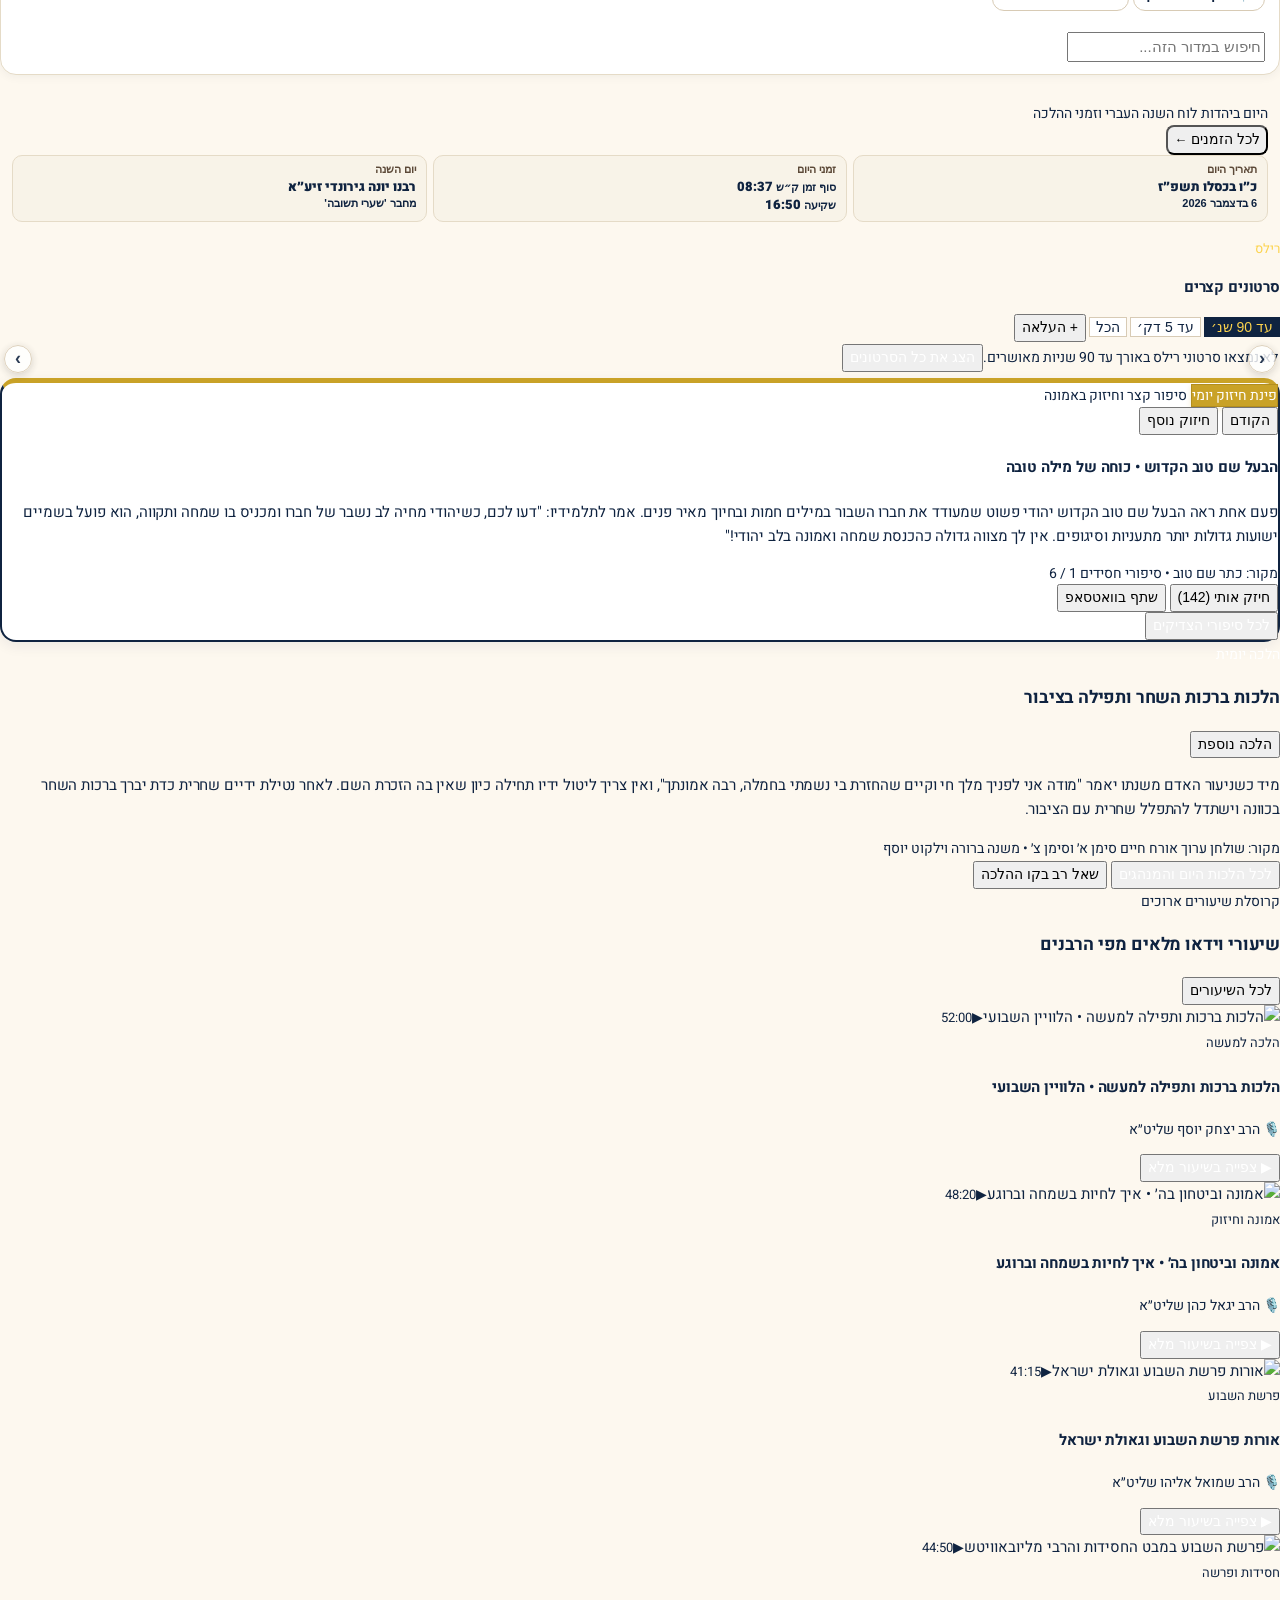
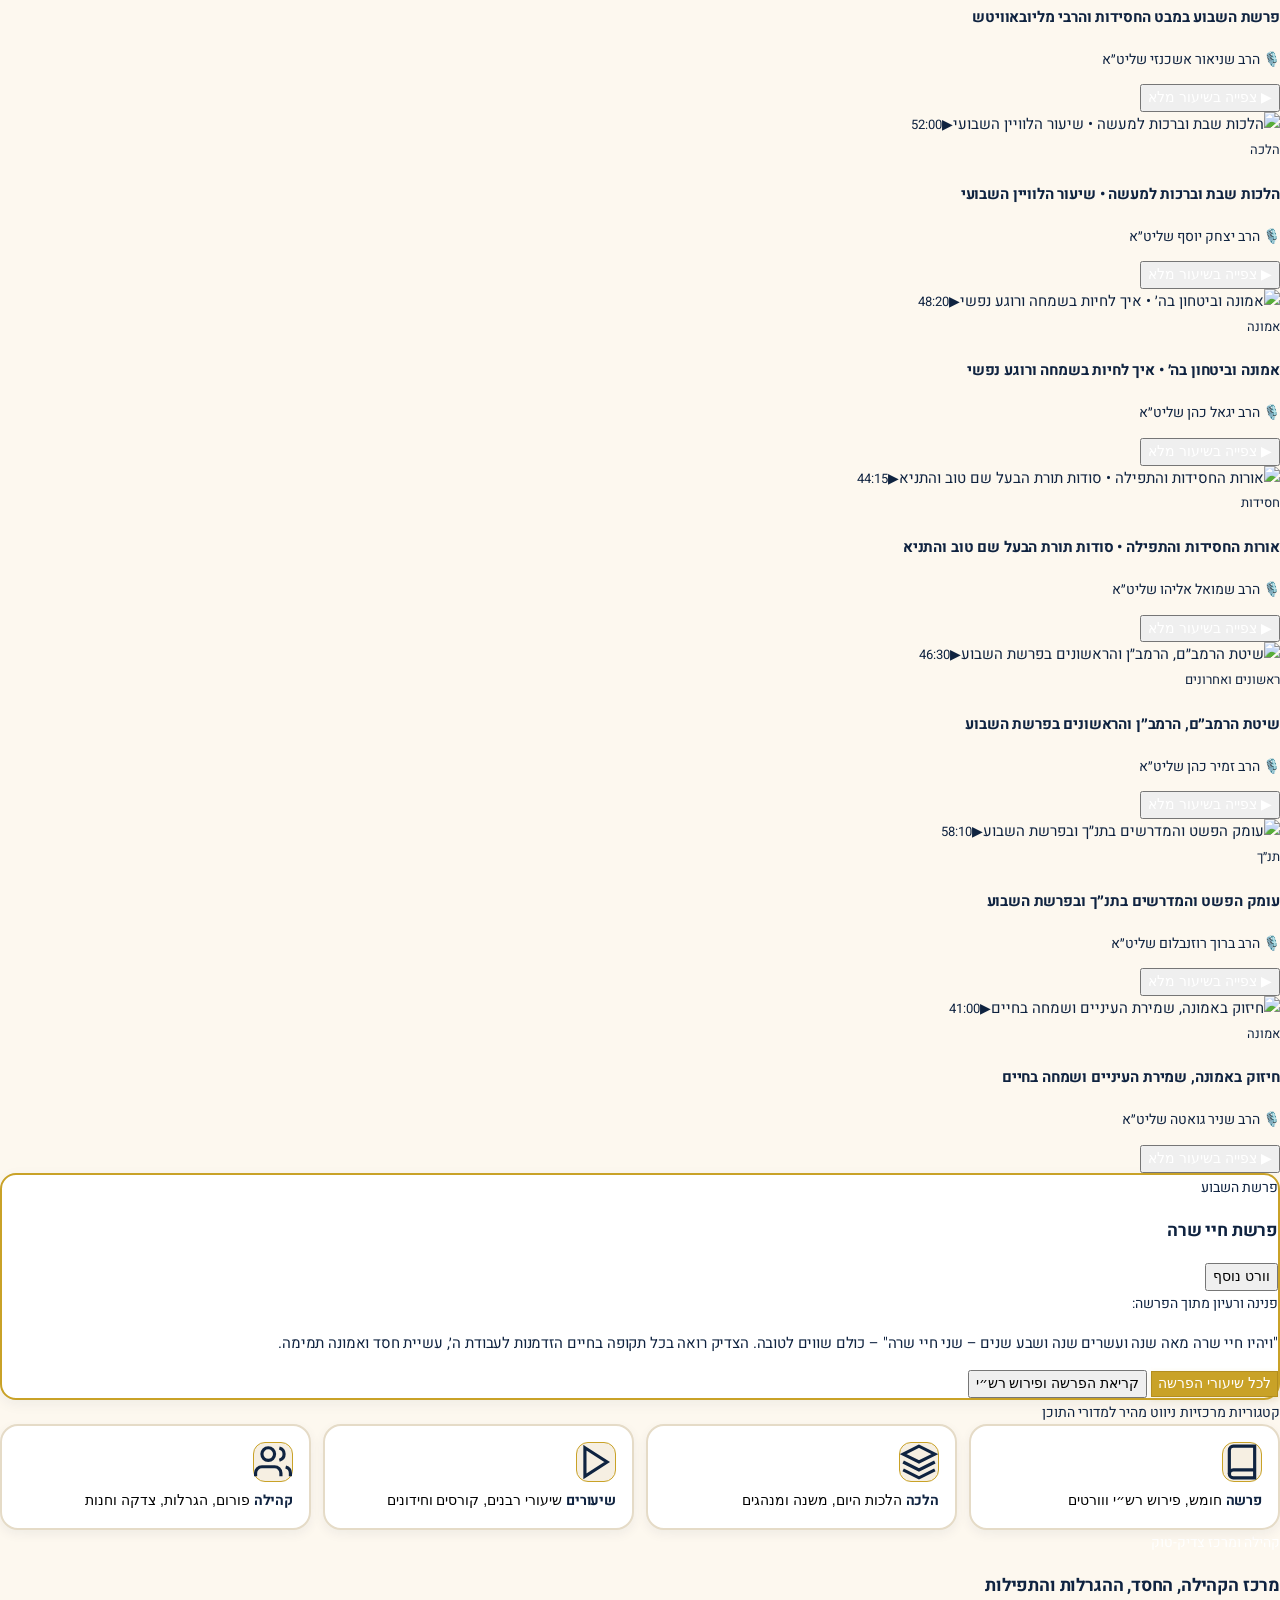
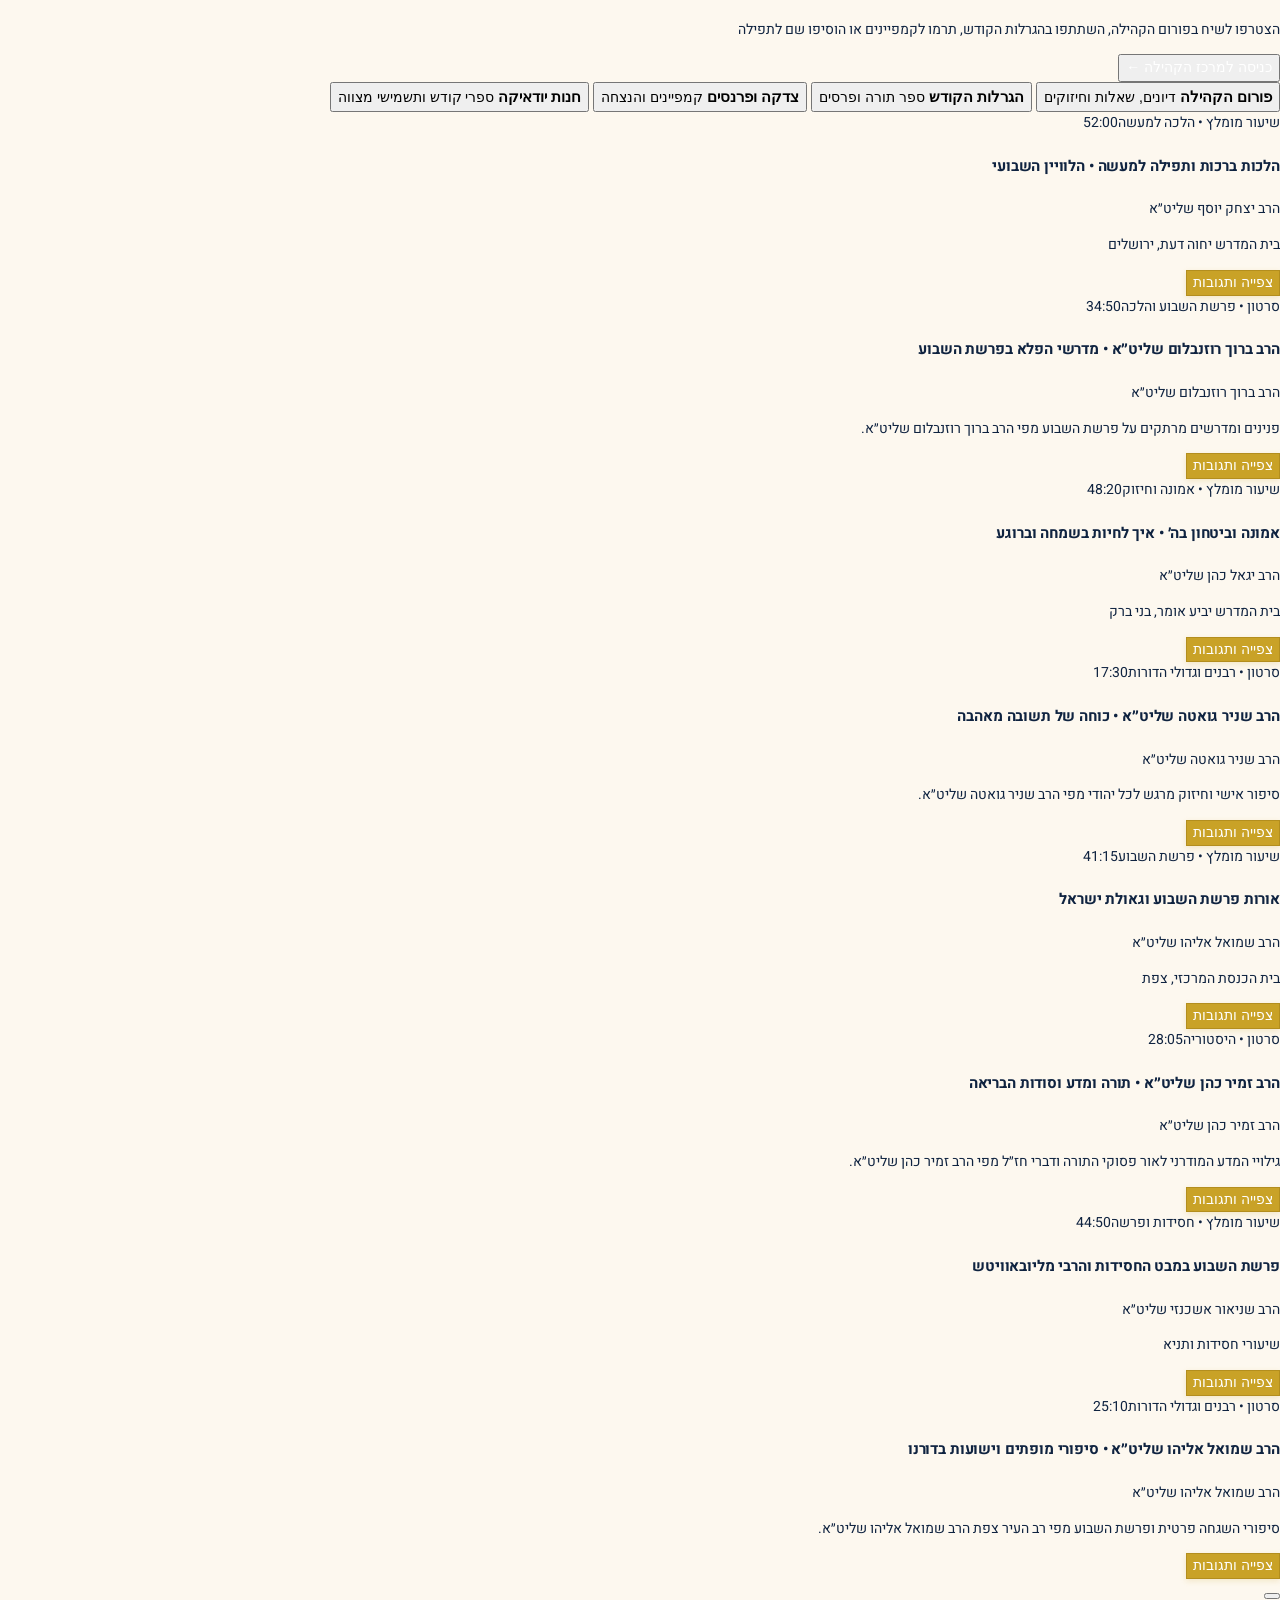
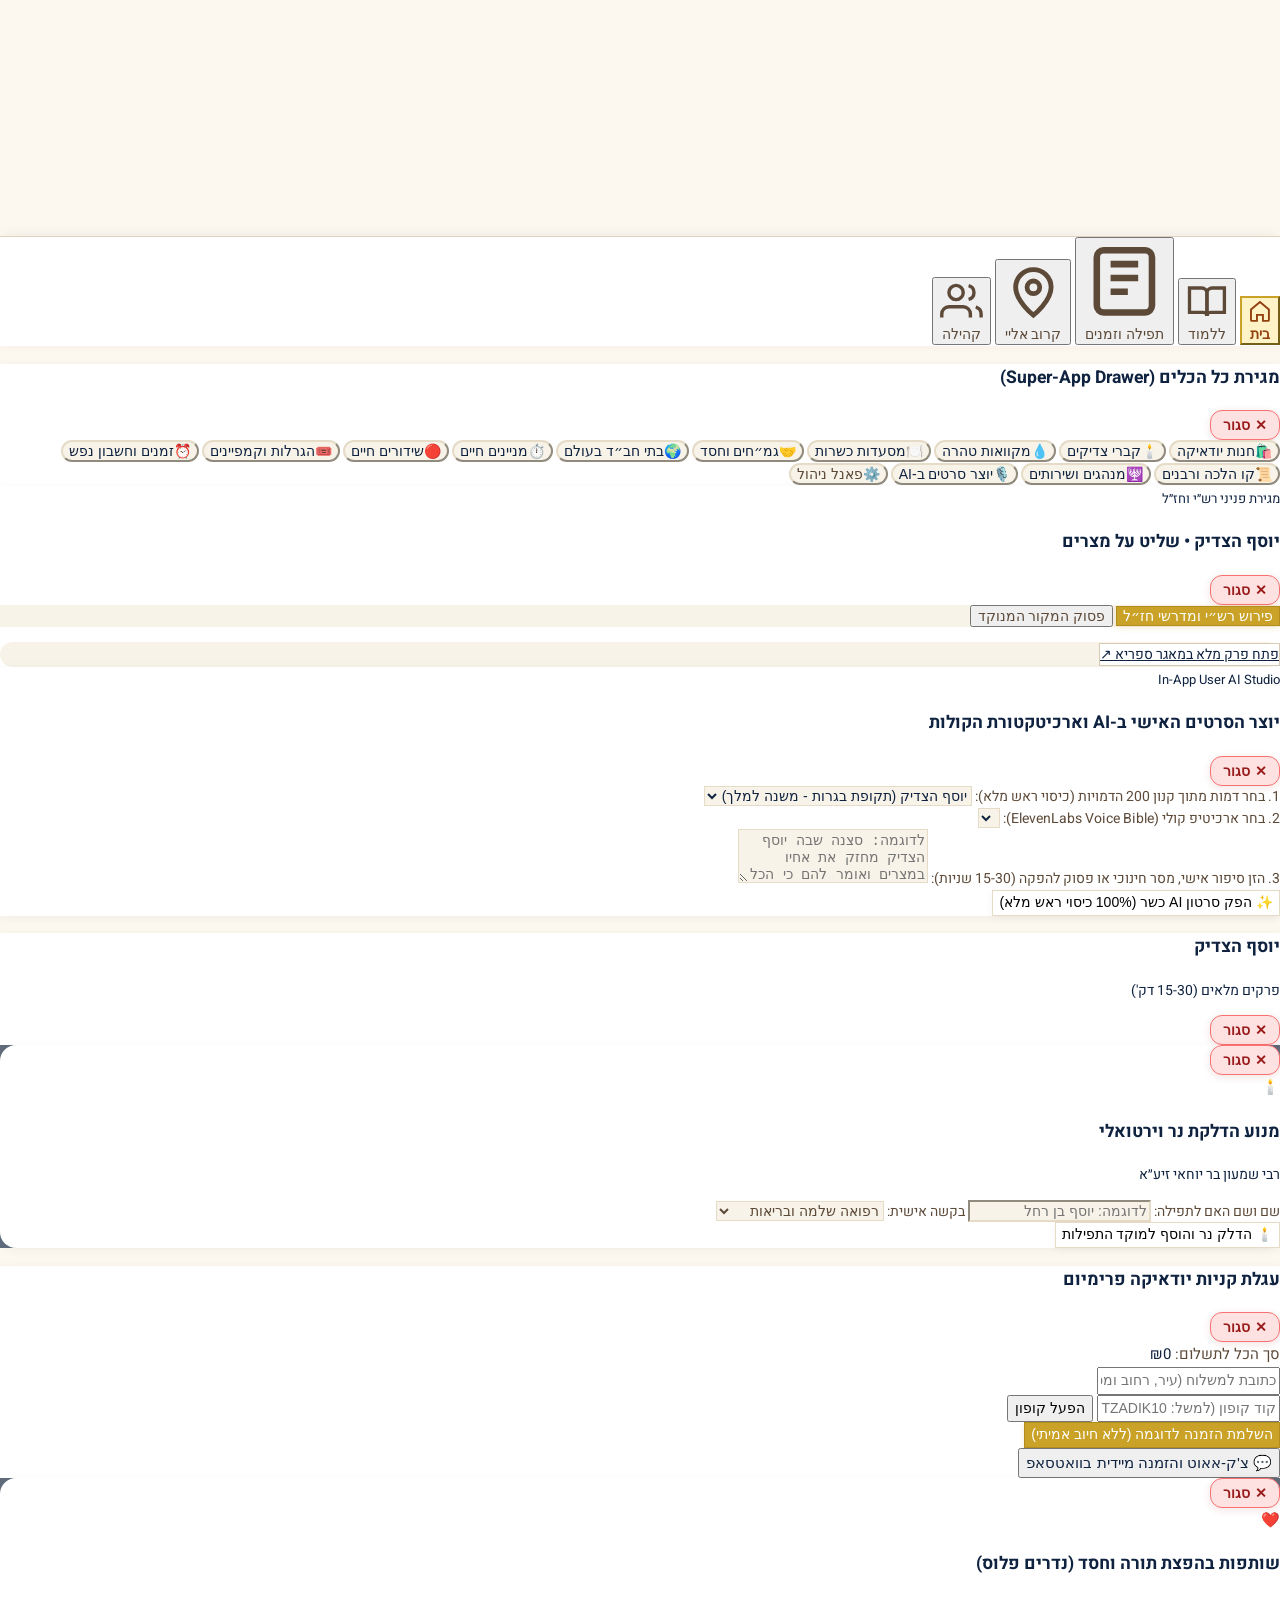
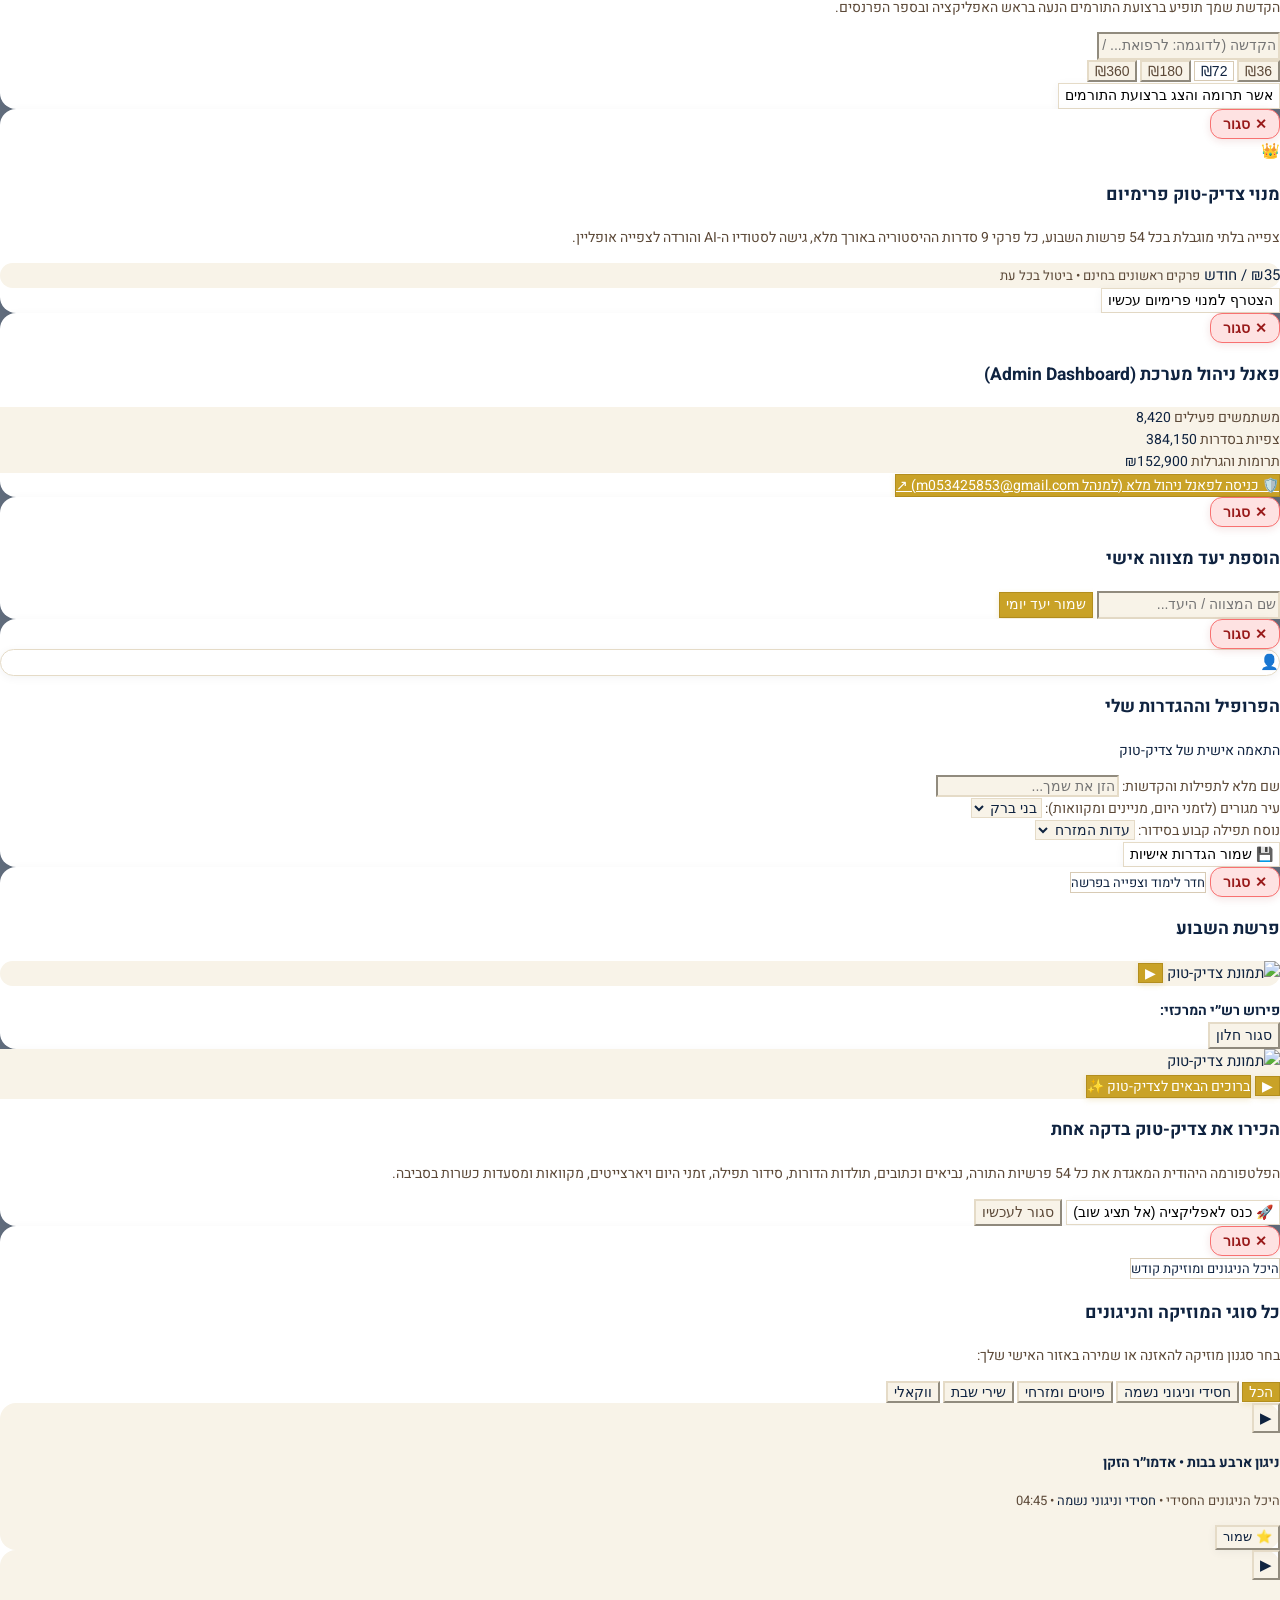
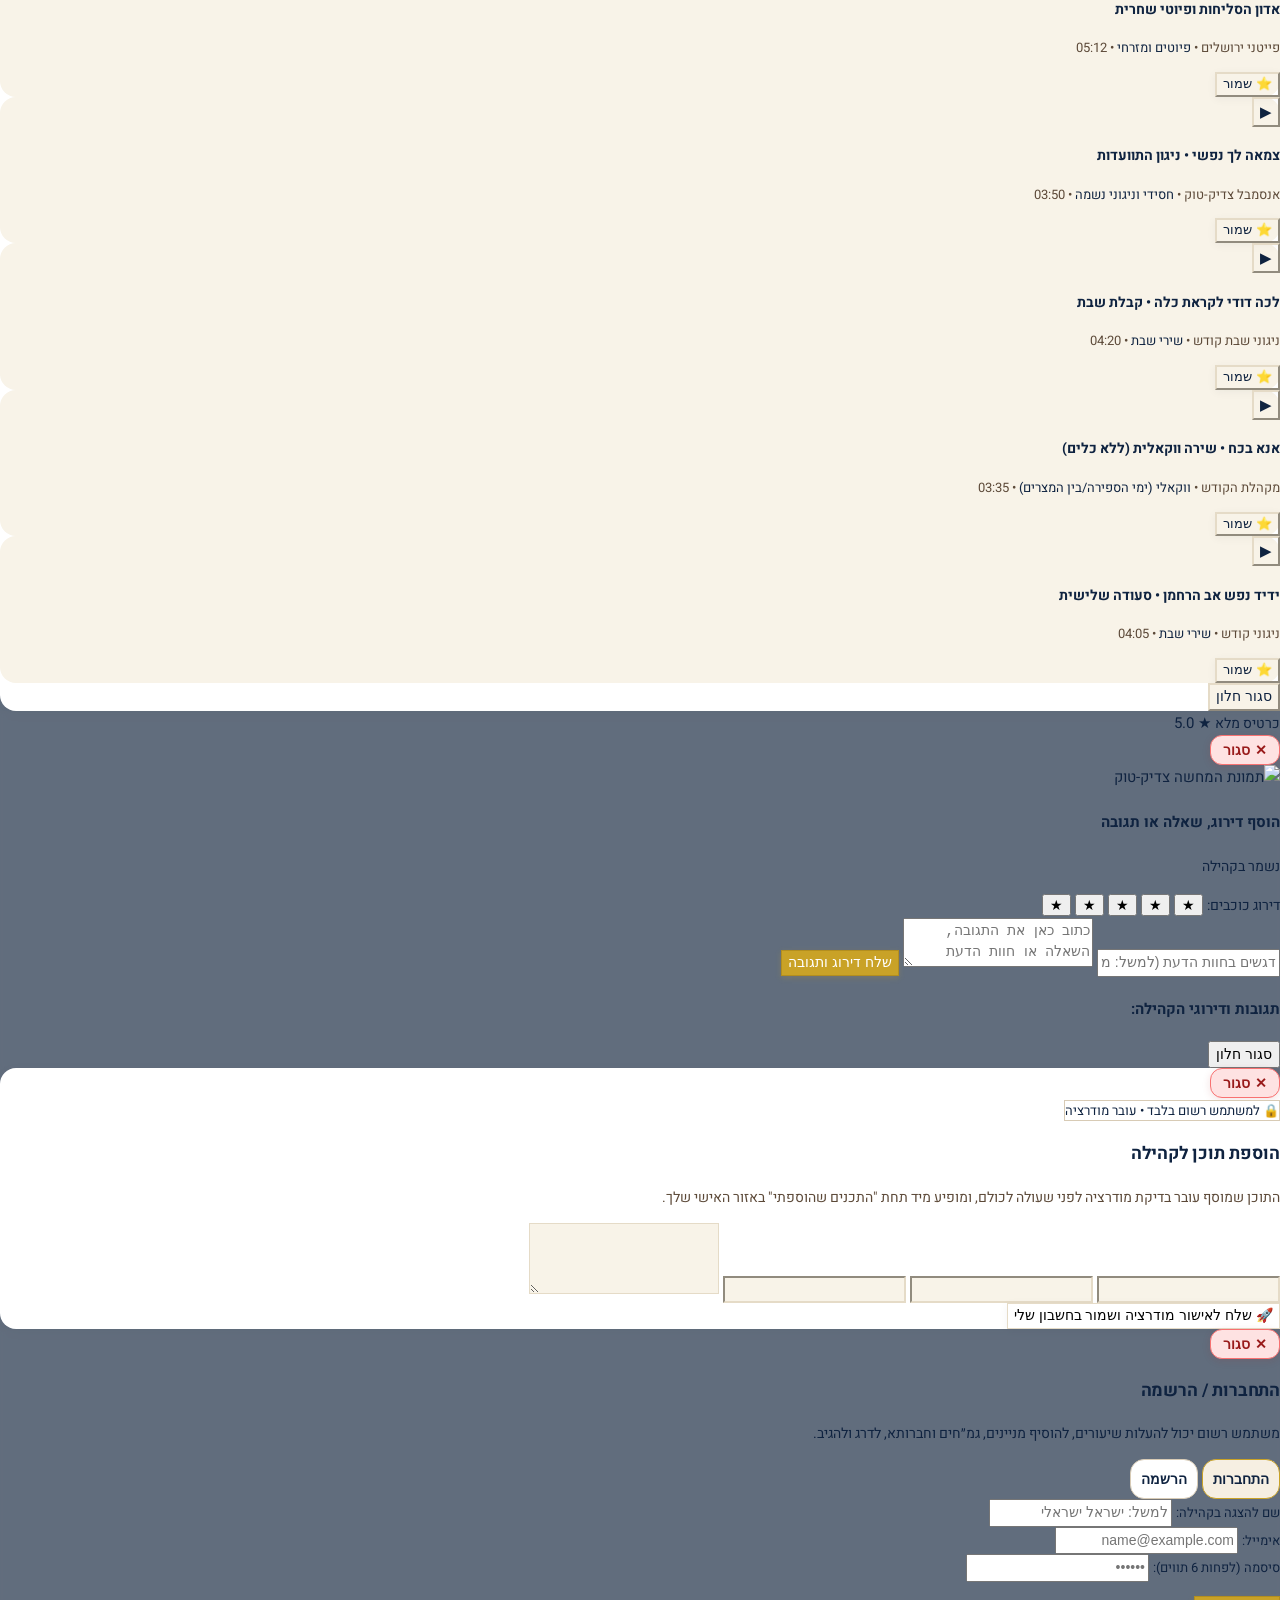
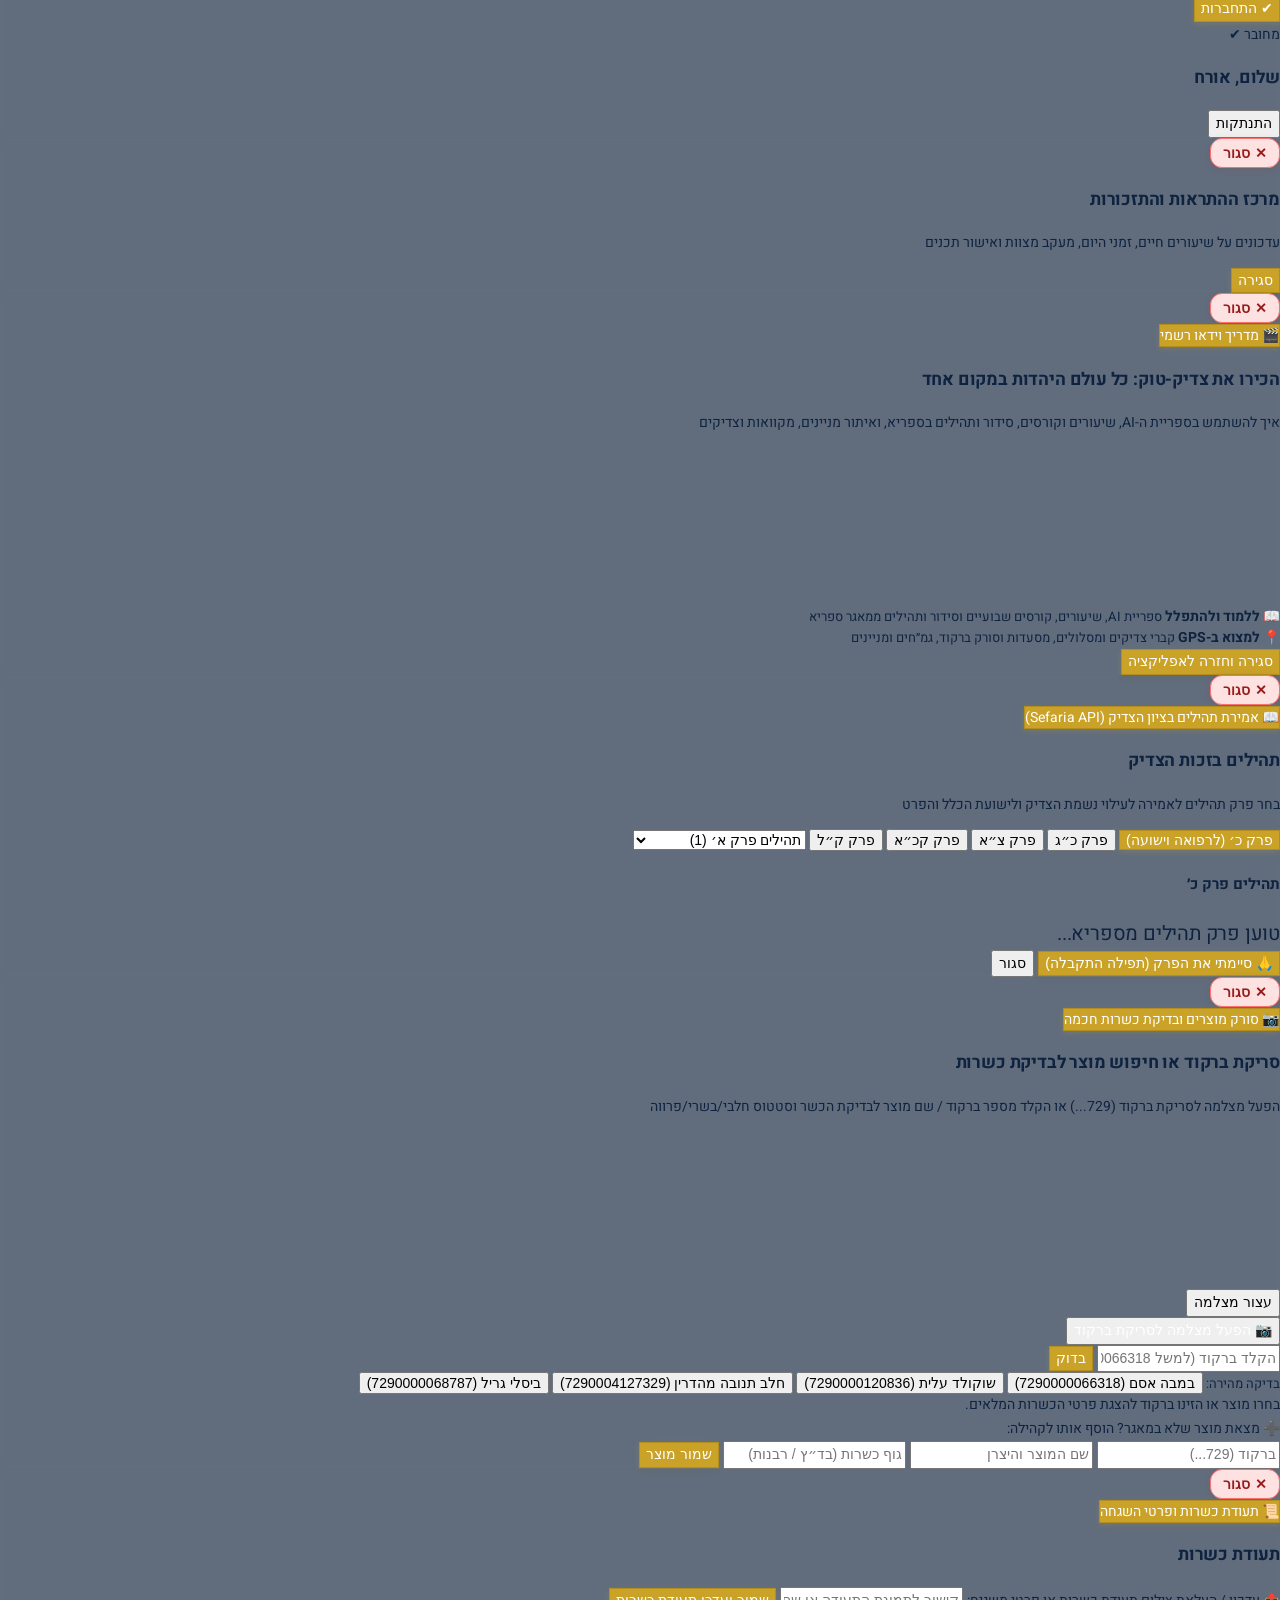
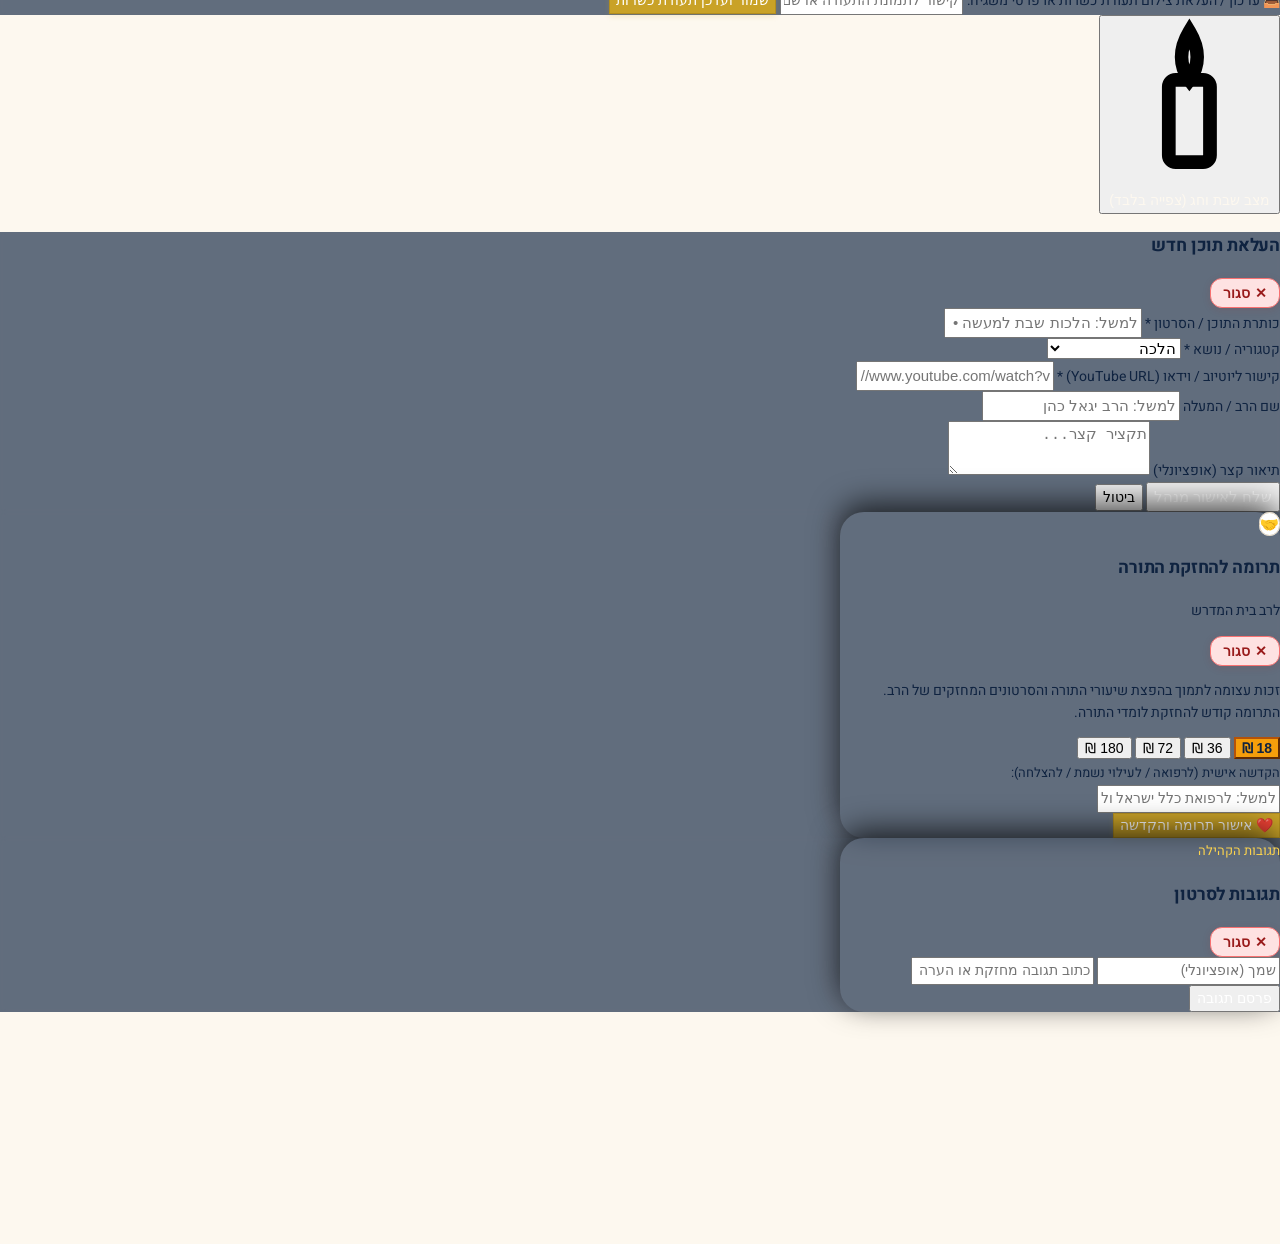
==== commit eb021257: "Add files via upload" ====
--- a/index.html
+++ b/index.html
@@ -30,7 +30,7 @@
     };
   </script>
   <meta http-equiv="Cache-Control" content="no-cache, no-store, must-revalidate" />
-  <link rel="stylesheet" href="style.css?v=44" />
+  <link rel="stylesheet" href="style.css?v=45" />
 </head>
 <body class="min-h-screen select-none">
 
@@ -136,11 +136,18 @@
     <!-- 1. MAIN HOME VIEW (דף הבית נקי וממוקד: כרטיס היום ביהדות + קרוסלת סרטונים + מדורים מתקפלים באקורדיון) -->
         <section id="view-feed" class="view-section active space-y-3.5">
 
-      <!-- היום ביהדות (כרטיס קומפקטי ונקי ללא מילים מיותרות בסוגריים) -->
-      <div id="home-today-card" class="bg-white border border-[#C9A227] p-2.5 sm:p-3 rounded-xl shadow-sm">
-        <div class="flex items-center justify-between mb-1.5 pb-1.5 border-b border-[#E5DBC7]">
-          <span class="px-2.5 py-0.5 bg-[#F6EFE2] text-[#0F2340] border border-[#C9A227] rounded-md text-xs font-black">היום ביהדות</span>
-          <span class="text-xs text-[#5C4938] font-bold">לוח השנה העברי וזמני ההלכה</span>
+      <!-- היום ביהדות (כרטיס קומפקטי ונקי - החץ פנימי בתוך המסגרת של הכרטיס) -->
+      <div id="home-today-card" class="bg-white border border-[#C9A227] p-2.5 sm:p-3 rounded-xl shadow-sm relative overflow-hidden">
+        <div class="flex items-center justify-between mb-1.5 pb-1.5 border-b border-[#E5DBC7] gap-2">
+          <div class="flex items-center gap-2">
+            <span class="px-2.5 py-0.5 bg-[#F6EFE2] text-[#0F2340] border border-[#C9A227] rounded-md text-xs font-black">היום ביהדות</span>
+            <span class="text-xs text-[#5C4938] font-bold">לוח השנה העברי וזמני ההלכה</span>
+          </div>
+          <!-- חץ פנימי בתוך המסגרת של כרטיס הזמנים והלוח -->
+          <button type="button" onclick="switchTab('siddur'); switchPraySubTab('zmanim');" class="today-inner-arrow-btn text-xs font-bold text-[#0F2340] hover:text-[#C9A227] flex items-center gap-1 shrink-0" title="מעבר ללוח וזמני היום המלאים">
+            <span class="hidden sm:inline">לכל הזמנים</span>
+            <span class="w-5 h-5 rounded-full bg-[#F6EFE2] border border-[#D8CBB5] flex items-center justify-center text-[11px] font-black">←</span>
+          </button>
         </div>
         <div class="tt-today-grid">
           <button type="button" onclick="switchTab('siddur'); switchPraySubTab('zmanim');" class="tt-today-part" aria-label="תאריך היום – מעבר ללוח השנה העברי">
@@ -161,18 +168,27 @@
         </div>
       </div>
 
-      <!-- קרוסלת רילס (סרטונים אנכיים 9:16 שנטענים אך ורק מטבלת lessons ב-Supabase עם is_approved = true) -->
+      <!-- קרוסלת רילס עם סינון משך זמן (עד 90 שניות / עד 5 דקות / הכל) וחיצי גלילה פנימיים -->
       <div id="home-reels-carousel-section" class="space-y-1.5 pt-0.5">
-        <div class="flex items-center justify-between px-1">
+        <div class="flex flex-wrap items-center justify-between gap-2 px-1">
           <div class="flex items-center gap-2">
             <span class="px-2 py-0.5 rounded-md bg-[#0F2340] text-amber-300 text-[11px] font-black" style="color:#FCD34D !important;">רילס</span>
             <h3 class="text-sm sm:text-base font-black text-[#0F2340] serif-heading">סרטונים קצרים</h3>
           </div>
-          <button type="button" onclick="openLearnContentUploadModal()" class="text-xs font-bold text-[#0284C7] hover:underline">
-            + העלאת סרטון
-          </button>
-        </div>
-        <div id="home-reels-strip" class="reels-9x16-strip hide-scrollbar"></div>
+          <!-- כפתורי סינון משך זמן: עד 90 שניות (ברירת מחדל), עד 5 דקות, והכל -->
+          <div class="flex items-center gap-1 text-[11px]" id="reels-duration-filter-bar">
+            <button type="button" onclick="setReelsDurationFilter('90s', this)" id="rf-btn-90s" class="reels-duration-pill active px-2.5 py-0.5 rounded-lg font-bold">עד 90 שנ׳</button>
+            <button type="button" onclick="setReelsDurationFilter('5m', this)" id="rf-btn-5m" class="reels-duration-pill px-2.5 py-0.5 rounded-lg font-bold">עד 5 דק׳</button>
+            <button type="button" onclick="setReelsDurationFilter('all', this)" id="rf-btn-all" class="reels-duration-pill px-2.5 py-0.5 rounded-lg font-bold">הכל</button>
+            <button type="button" onclick="openLearnContentUploadModal()" class="text-xs font-bold text-[#0284C7] hover:underline mr-1">+ העלאה</button>
+          </div>
+        </div>
+        <!-- מיכל הקרוסלה עם חיצי גלילה פנימיים בתוך המסגרת -->
+        <div class="relative group reels-strip-wrapper">
+          <button type="button" onclick="scrollReelsStrip(-1)" class="reels-inner-scroll-arrow reels-scroll-prev" aria-label="גלול אחורה">‹</button>
+          <div id="home-reels-strip" class="reels-9x16-strip hide-scrollbar"></div>
+          <button type="button" onclick="scrollReelsStrip(1)" class="reels-inner-scroll-arrow reels-scroll-next" aria-label="גלול קדימה">›</button>
+        </div>
       </div>
 
       <!-- פינת חיזוק יומי -->
@@ -3713,46 +3729,58 @@
 
 
   <!-- מודאל נגן מסך מלא בסגנון TikTok / Reels (100vw, 100vh, רקע שחור, סרגל ימני אנכי, סרגל תחתון קבוע) -->
-  <div id="modal-reel-player" class="hidden fixed inset-0 z-50 bg-black flex flex-col justify-between overflow-hidden select-none" role="dialog" aria-modal="true" aria-label="נגן וידאו מסך מלא">
+  <div id="modal-reel-player" class="hidden fixed inset-0 z-55 bg-black flex flex-col justify-between overflow-hidden select-none" role="dialog" aria-modal="true" aria-label="נגן וידאו מסך מלא">
     <!-- שכבת נגן הווידאו (מתפרסת על כל המסך) -->
     <div id="reel-fullscreen-stage" class="relative w-full h-full flex items-center justify-center bg-black overflow-hidden">
-      <!-- מיכל ה-iframe של יוטיוב (יחס 9:16 אנכי ברילס או מותאם במסך מלא) -->
+      <!-- מיכל ה-iframe של יוטיוב -->
       <div id="reel-player-frame-wrap" class="w-full h-full max-w-md mx-auto aspect-[9/16] relative flex items-center justify-center bg-black overflow-hidden"></div>
 
-      <!-- שכבת מחוות וגלילה שקופה מעל הווידאו (לוכדת טאפ להשתקה/הפעלה וגרירה למעלה/למטה למעבר בין סרטונים) -->
-      <div id="reel-gesture-overlay" class="absolute inset-0 z-10 cursor-pointer" onclick="handleReelStageClick(event)"></div>
-
-      <!-- סרגל עליון: כפתור סגירה (✕), כפתור השתקה/קול (🔊/🔇), ותגית נושא -->
+      <!-- שכבת מחוות וגלילה שקופה מעל הווידאו: טאפ לעצירה/המשך (Play/Pause) וסוואיפ אנכי למעבר סרטון -->
+      <div id="reel-gesture-overlay" class="absolute inset-0 z-10 cursor-pointer" onclick="handleReelGestureClick(event)"></div>
+
+      <!-- אינדיקטור מרכזי חזותי לעצירה/המשך (Play / Pause Flash Icon) -->
+      <div id="reel-center-play-indicator" class="hidden absolute inset-0 z-20 flex items-center justify-center pointer-events-none transition-opacity duration-300">
+        <span id="reel-center-play-icon" class="w-20 h-20 rounded-full bg-black/75 border-2 border-white/60 text-white flex items-center justify-center text-3xl font-black shadow-2xl">▶</span>
+      </div>
+
+      <!-- סרגל עליון: כפתורי סגירה (✕), השתקה (🔊/🔇) ועצירה/המשך עם ניגודיות גבוהה מול הווידאו -->
       <div class="absolute top-0 left-0 right-0 z-30 p-3 sm:p-4 flex items-center justify-between pointer-events-none">
         <div class="flex items-center gap-2 pointer-events-auto">
-          <button type="button" onclick="closeReelPlayerModal()" class="w-9 h-9 rounded-full bg-black/60 hover:bg-black/80 text-white flex items-center justify-center text-sm font-black border border-white/20 shadow-lg transition-all" aria-label="סגור נגן">
+          <!-- כפתור סגירה ברור וניגודי -->
+          <button type="button" onclick="closeReelPlayerModal()" class="reel-top-control-btn w-10 h-10 rounded-full flex items-center justify-center text-base" aria-label="סגור נגן">
             ✕
           </button>
-          <button type="button" id="reel-sound-toggle-btn" onclick="toggleReelSound(event)" class="px-2.5 py-1.5 rounded-full bg-black/60 hover:bg-black/80 text-white text-xs font-bold border border-white/20 flex items-center gap-1 shadow-lg transition-all" title="הפעל/השתק שמע">
-            <span id="reel-sound-icon">🔇</span>
-            <span id="reel-sound-text" class="text-[11px]">בטל השתקה</span>
+          <!-- כפתור שמע ברור וניגודי -->
+          <button type="button" id="reel-sound-toggle-btn" onclick="toggleReelSound(event)" class="reel-top-control-btn px-3 py-2 rounded-full text-xs flex items-center gap-1.5" title="הפעל / השתק שמע">
+            <span id="reel-sound-icon" class="text-sm">🔇</span>
+            <span id="reel-sound-text" class="text-[11px] font-bold">בטל השתקה</span>
+          </button>
+          <!-- כפתור עצירה/המשך בולט בסרגל העליון -->
+          <button type="button" id="reel-playpause-toggle-btn" onclick="toggleReelPlayPause(event)" class="reel-top-control-btn px-3 py-2 rounded-full text-xs flex items-center gap-1.5" title="עצירה / המשך">
+            <span id="reel-playpause-icon" class="text-sm">❚❚</span>
+            <span id="reel-playpause-text" class="text-[11px] font-bold">עצור</span>
           </button>
         </div>
         <div class="flex items-center gap-2 pointer-events-auto">
-          <span id="reel-player-badge" class="px-3 py-1 rounded-full bg-[#0F2340]/80 text-amber-300 border border-[#C9A227]/40 text-xs font-black shadow-lg">
+          <span id="reel-player-badge" class="px-3 py-1.5 rounded-full bg-[#0F2340]/90 text-amber-300 border border-[#C9A227] text-xs font-black shadow-xl">
             רילס
           </span>
         </div>
       </div>
 
-      <!-- חיצי ניווט מהירים (סרטון קודם / הבא) בצד שמאל -->
+      <!-- חיצי ניווט מהירים (סרטון קודם / הבא) -->
       <div class="absolute left-3 top-1/2 -translate-y-1/2 z-30 flex flex-col items-center gap-2.5 pointer-events-none">
-        <button type="button" onclick="navigateReel(-1)" class="w-8 h-8 rounded-full bg-black/50 hover:bg-black/80 text-white text-sm font-black flex items-center justify-center border border-white/20 shadow-md pointer-events-auto transition-all" title="סרטון קודם (חץ למעלה)">
+        <button type="button" onclick="navigateReel(-1)" class="reel-top-control-btn w-9 h-9 rounded-full flex items-center justify-center text-sm pointer-events-auto" title="סרטון קודם (חץ למעלה)">
           ▲
         </button>
-        <button type="button" onclick="navigateReel(1)" class="w-8 h-8 rounded-full bg-black/50 hover:bg-black/80 text-white text-sm font-black flex items-center justify-center border border-white/20 shadow-md pointer-events-auto transition-all" title="סרטון הבא (חץ למטה)">
+        <button type="button" onclick="navigateReel(1)" class="reel-top-control-btn w-9 h-9 rounded-full flex items-center justify-center text-sm pointer-events-auto" title="סרטון הבא (חץ למטה)">
           ▼
         </button>
       </div>
 
       <!-- עמודת כפתורים אנכית בצד ימין (TikTok / Reels Style) -->
       <div class="reel-vertical-action-bar pointer-events-none">
-        <!-- 1. אווטאר של מעלה הסרטון / הרב (לחיצה מובילה לפרופיל) -->
+        <!-- 1. אווטאר של מעלה הסרטון / הרב -->
         <button type="button" onclick="openCreatorPublicProfileFromReel()" class="reel-action-btn pointer-events-auto group" title="פרופיל המעלה / הרב">
           <div class="reel-avatar-ring">
             <span id="reel-avatar-letter">👤</span>
@@ -3768,7 +3796,7 @@
           <span id="reel-modal-like-count" class="reel-action-counter">0</span>
         </button>
 
-        <!-- 3. אייקון תגובות (💬) עם מונה חי מסופרבייס -->
+        <!-- 3. אייקון תגובות (💬) - פותח מודאל מעל הסרטון (Bottom Sheet) -->
         <button type="button" onclick="openActiveModalReelComments()" class="reel-action-btn pointer-events-auto" title="תגובות לסרטון">
           <div class="reel-action-circle">
             <span class="text-xl">💬</span>
@@ -3784,7 +3812,7 @@
           <span class="reel-action-sublabel">שיתוף</span>
         </button>
 
-        <!-- 5. אייקון תרומה (🤝/💰) - פותח מודאל תרומה לרב -->
+        <!-- 5. אייקון תרומה (🤝/💰) - פותח מודאל תרומה מעל הסרטון -->
         <button type="button" onclick="openReelDonateModal()" class="reel-action-btn pointer-events-auto reel-donate-action-btn" title="תרומה לרב ולהחזקת התורה">
           <div class="reel-action-circle reel-donate-circle">
             <span class="text-xl">🤝</span>
@@ -3793,7 +3821,7 @@
         </button>
       </div>
 
-      <!-- פרטי הסרטון בתחתית (בצד ימין/שמאל מעל הסרגל התחתון) -->
+      <!-- פרטי הסרטון בתחתית -->
       <div class="reel-bottom-info-bar pointer-events-none">
         <button type="button" onclick="openCreatorPublicProfileFromReel()" class="pointer-events-auto text-sm sm:text-base font-black text-amber-300 hover:underline flex items-center gap-1.5 drop-shadow text-right">
           <span>@</span>
@@ -3809,7 +3837,7 @@
   </div>
 
   <!-- מודאל תרומה לרב / למעלה הסרטון (#modal-reel-donate) -->
-  <div id="modal-reel-donate" class="hidden fixed inset-0 z-50 modal-backdrop flex items-center justify-center p-4">
+  <div id="modal-reel-donate" class="hidden fixed inset-0 z-[75] modal-backdrop flex items-end sm:items-center justify-center p-0 sm:p-4" role="dialog" aria-modal="true">
     <div class="bg-[#F8F3E8] border-2 border-[#C9A227] rounded-3xl max-w-sm w-full p-5 space-y-3.5 shadow-2xl relative text-[#0F2340]">
       <div class="flex items-center justify-between border-b border-[#E5DBC7] pb-2.5">
         <div class="flex items-center gap-2">
@@ -3846,7 +3874,7 @@
   </div>
 
   <!-- מודאל תגובות לרילס (מחובר לטבלת community_reviews ב-Supabase) -->
-  <div id="modal-reel-comments" class="hidden fixed inset-0 z-50 modal-backdrop flex items-center justify-center p-4">
+  <div id="modal-reel-comments" class="hidden fixed inset-0 z-[75] modal-backdrop flex items-end sm:items-center justify-center p-0 sm:p-4" role="dialog" aria-modal="true">
     <div class="bg-[#F8F3E8] border-2 border-[#C9A227] rounded-3xl max-w-md w-full p-5 space-y-3.5 shadow-2xl max-h-[88vh] flex flex-col relative">
       <div class="flex items-center justify-between border-b border-[#E5DBC7] pb-2.5 shrink-0">
         <div class="min-w-0">
@@ -3873,9 +3901,9 @@
   </div>
 
   <script src="https://cdn.jsdelivr.net/npm/@supabase/supabase-js@2"></script>
-  <script src="supabase-client.js?v=44"></script>
-  <script src="utils.js?v=44"></script>
-  <script src="data.js?v=44"></script>
-  <script src="app.js?v=44"></script>
+  <script src="supabase-client.js?v=45"></script>
+  <script src="utils.js?v=45"></script>
+  <script src="data.js?v=45"></script>
+  <script src="app.js?v=45"></script>
 </body>
 </html>
--- a/style.css
+++ b/style.css
@@ -1807,3 +1807,129 @@
   border-color: #B45309 !important;
   font-weight: 900 !important;
 }
+
+
+/* ==========================================================================
+   V45 — ניגודיות גבוהה, סרגל משך זמן (5 דקות), חצי קרוסלה פנימיים, ומודאלים מעל הווידאו
+   ========================================================================== */
+
+/* 1. כפתורי שליטה עליונים בנגן הווידאו בניגודיות גבוהה מול הווידאו */
+.reel-top-control-btn {
+  background: rgba(15, 23, 42, 0.88) !important;
+  color: #FFFFFF !important;
+  border: 1.5px solid rgba(255, 255, 255, 0.45) !important;
+  box-shadow: 0 4px 18px rgba(0, 0, 0, 0.85), 0 0 0 1px rgba(0, 0, 0, 0.5) !important;
+  backdrop-filter: blur(8px) !important;
+  -webkit-backdrop-filter: blur(8px) !important;
+  font-weight: 900 !important;
+  text-shadow: 0 1px 3px rgba(0, 0, 0, 0.9) !important;
+  transition: all 0.15s ease !important;
+  outline: none !important;
+}
+.reel-top-control-btn:hover {
+  background: rgba(15, 23, 42, 0.98) !important;
+  border-color: #FCD34D !important;
+  transform: scale(1.05) !important;
+}
+
+/* 2. מודאל תגובות ותרומות מעל הווידאו (z-index: 75) בתצורת Bottom Sheet מודרנית */
+#modal-reel-comments,
+#modal-reel-donate {
+  z-index: 75 !important;
+}
+#modal-reel-comments > div,
+#modal-reel-donate > div {
+  width: 100% !important;
+  max-width: 440px !important;
+  border-bottom-left-radius: 0 !important;
+  border-bottom-right-radius: 0 !important;
+  box-shadow: 0 -8px 30px rgba(0, 0, 0, 0.7) !important;
+  animation: slideUpSheet 0.22s cubic-bezier(0.16, 1, 0.3, 1) !important;
+}
+@media (min-width: 640px) {
+  #modal-reel-comments > div,
+  #modal-reel-donate > div {
+    border-radius: 24px !important;
+  }
+}
+@keyframes slideUpSheet {
+  from { transform: translateY(100%); opacity: 0; }
+  to { transform: translateY(0); opacity: 1; }
+}
+
+/* 3. סרגל סינון משך זמן בקרוסלת הרילס (עד 90 שנ׳ / עד 5 דק׳ / הכל) */
+.reels-duration-pill {
+  background-color: #FFFFFF !important;
+  border: 1px solid #D8CBB5 !important;
+  color: #0F2340 !important;
+  cursor: pointer !important;
+  transition: all 0.14s ease !important;
+}
+.reels-duration-pill:hover {
+  border-color: #C9A227 !important;
+  background-color: #FDF8EF !important;
+}
+.reels-duration-pill.active {
+  background-color: #0F2340 !important;
+  color: #FCD34D !important;
+  border-color: #0F2340 !important;
+}
+
+/* 4. חיצי גלילה פנימיים בתוך מסגרת הקרוסלה */
+.reels-strip-wrapper {
+  position: relative !important;
+}
+.reels-inner-scroll-arrow {
+  position: absolute !important;
+  top: 50% !important;
+  transform: translateY(-50%) !important;
+  z-index: 10 !important;
+  width: 28px !important;
+  height: 28px !important;
+  border-radius: 999px !important;
+  background: rgba(255, 255, 255, 0.92) !important;
+  border: 1px solid #D8CBB5 !important;
+  color: #0F2340 !important;
+  font-size: 18px !important;
+  font-weight: 900 !important;
+  display: flex !important;
+  align-items: center !important;
+  justify-content: center !important;
+  box-shadow: 0 2px 8px rgba(0, 0, 0, 0.18) !important;
+  cursor: pointer !important;
+  transition: all 0.14s ease !important;
+  opacity: 0.88 !important;
+}
+.reels-inner-scroll-arrow:hover {
+  opacity: 1 !important;
+  background: #FFFFFF !important;
+  border-color: #C9A227 !important;
+  transform: translateY(-50%) scale(1.08) !important;
+}
+.reels-scroll-prev {
+  right: 4px !important;
+}
+.reels-scroll-next {
+  left: 4px !important;
+}
+@media (max-width: 640px) {
+  .reels-inner-scroll-arrow {
+    display: none !important;
+  }
+}
+
+/* 5. חץ כרטיס היום ביהדות - פנימי לחלוטין ללא גלישה החוצה */
+.today-inner-arrow-btn {
+  border-radius: 8px !important;
+  padding: 2px 6px !important;
+  transition: all 0.14s ease !important;
+}
+.today-inner-arrow-btn:hover {
+  background-color: #FDF8EF !important;
+}
+
+/* 6. נעילת גלילת הרקע כשהסרטון פתוח במסך מלא */
+body.reel-fullscreen-open {
+  overflow: hidden !important;
+  touch-action: pan-y !important;
+}
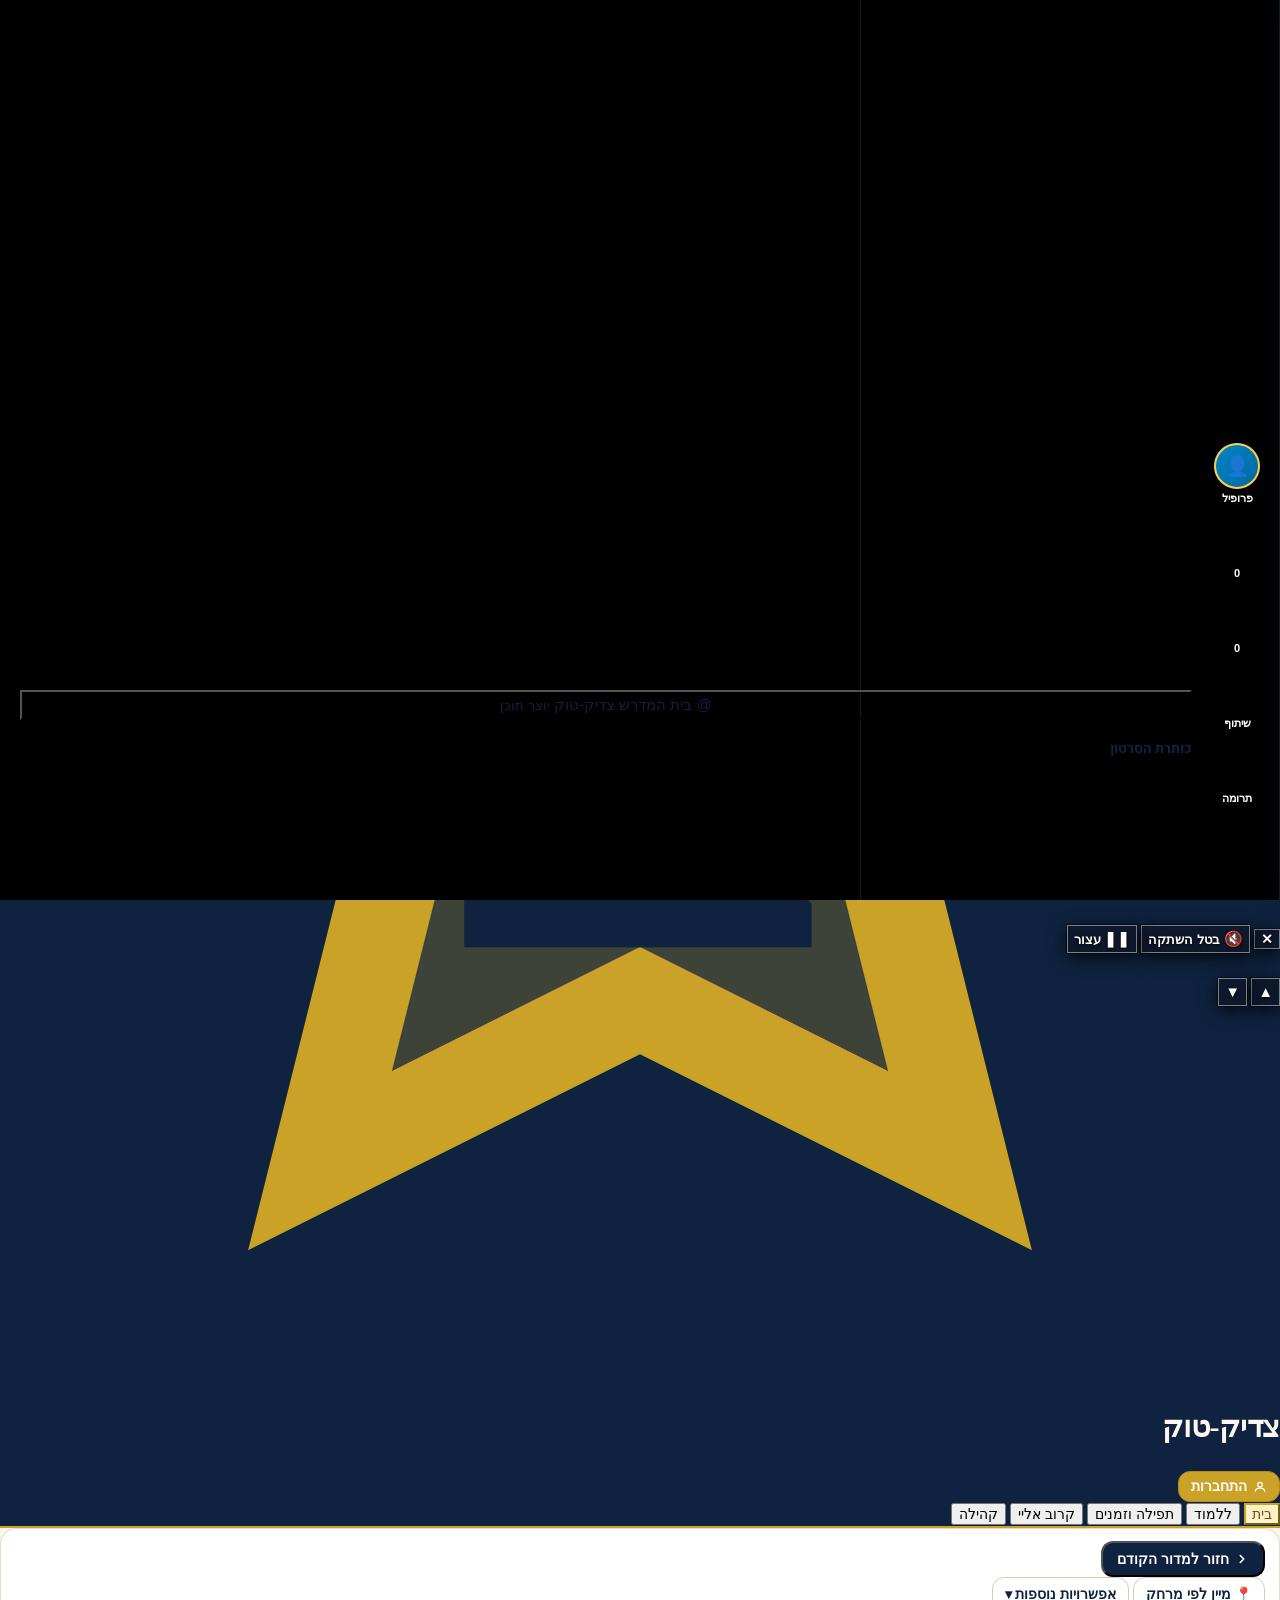
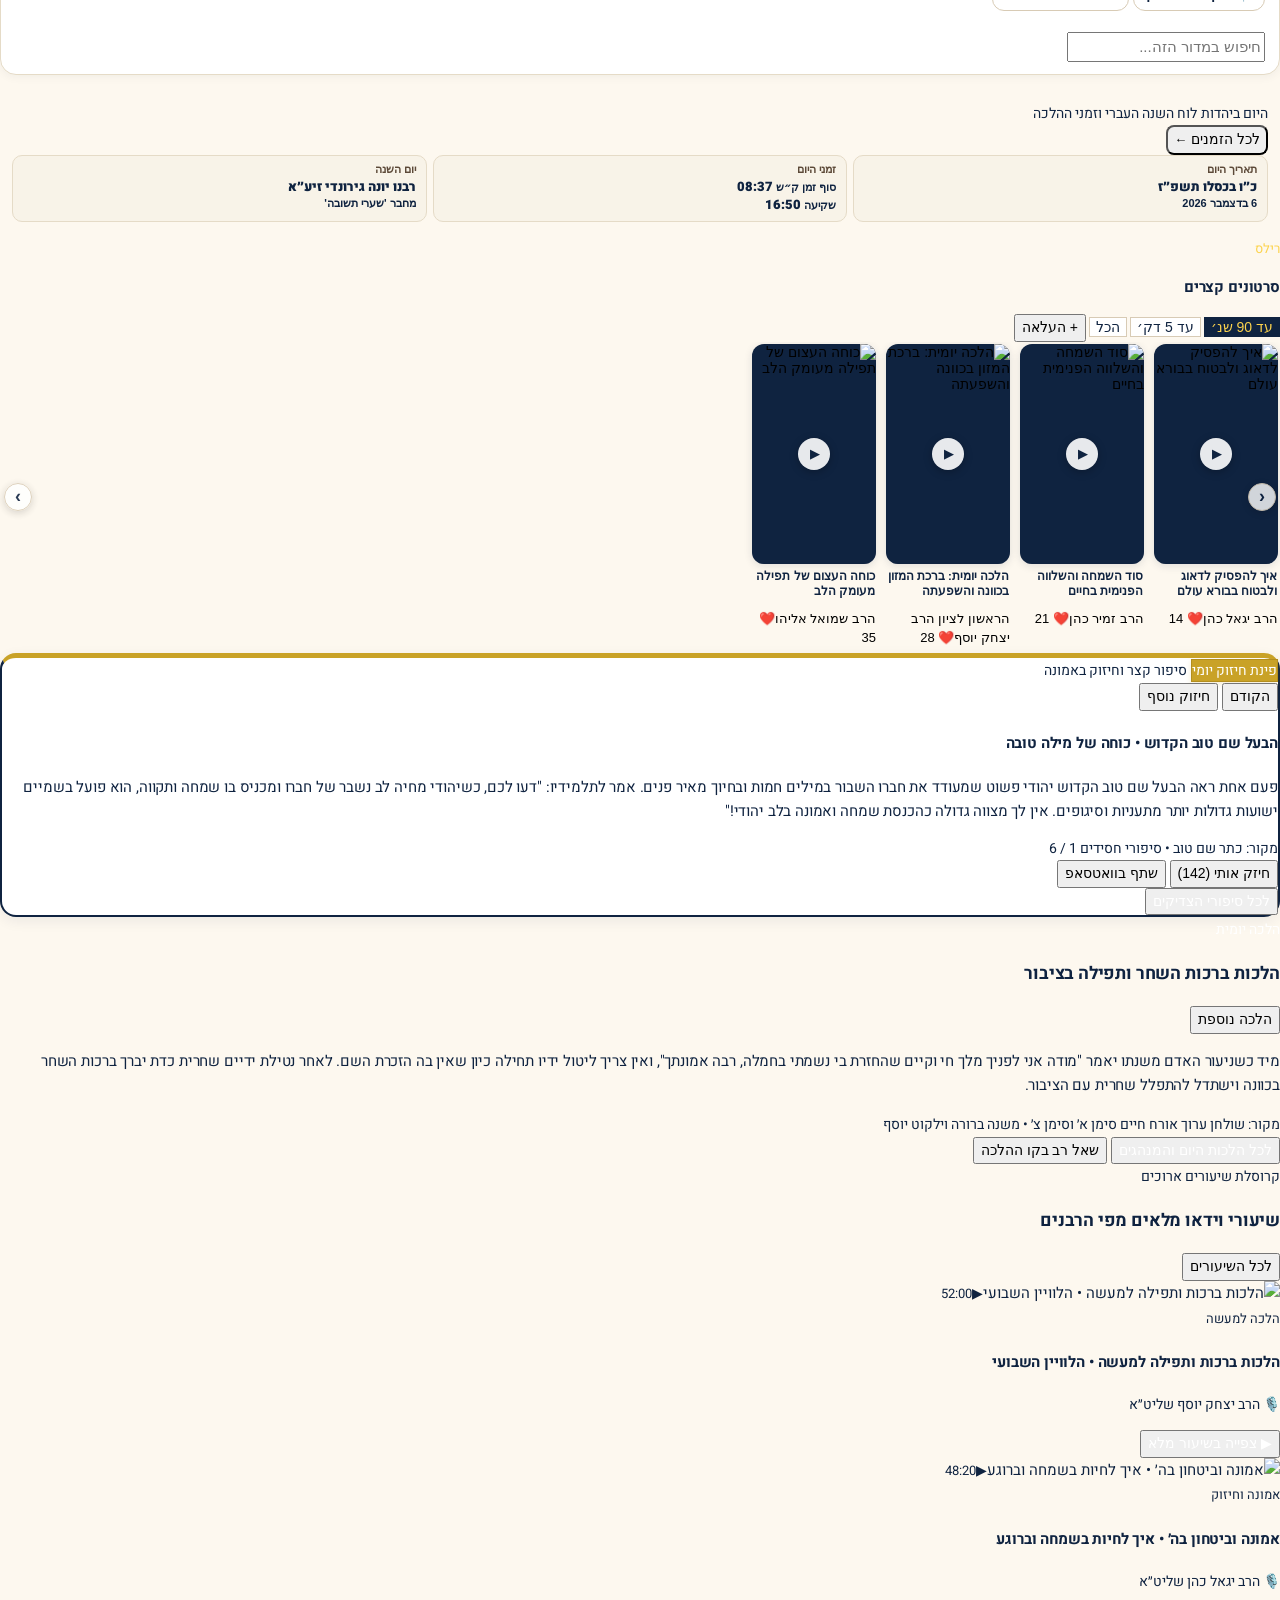
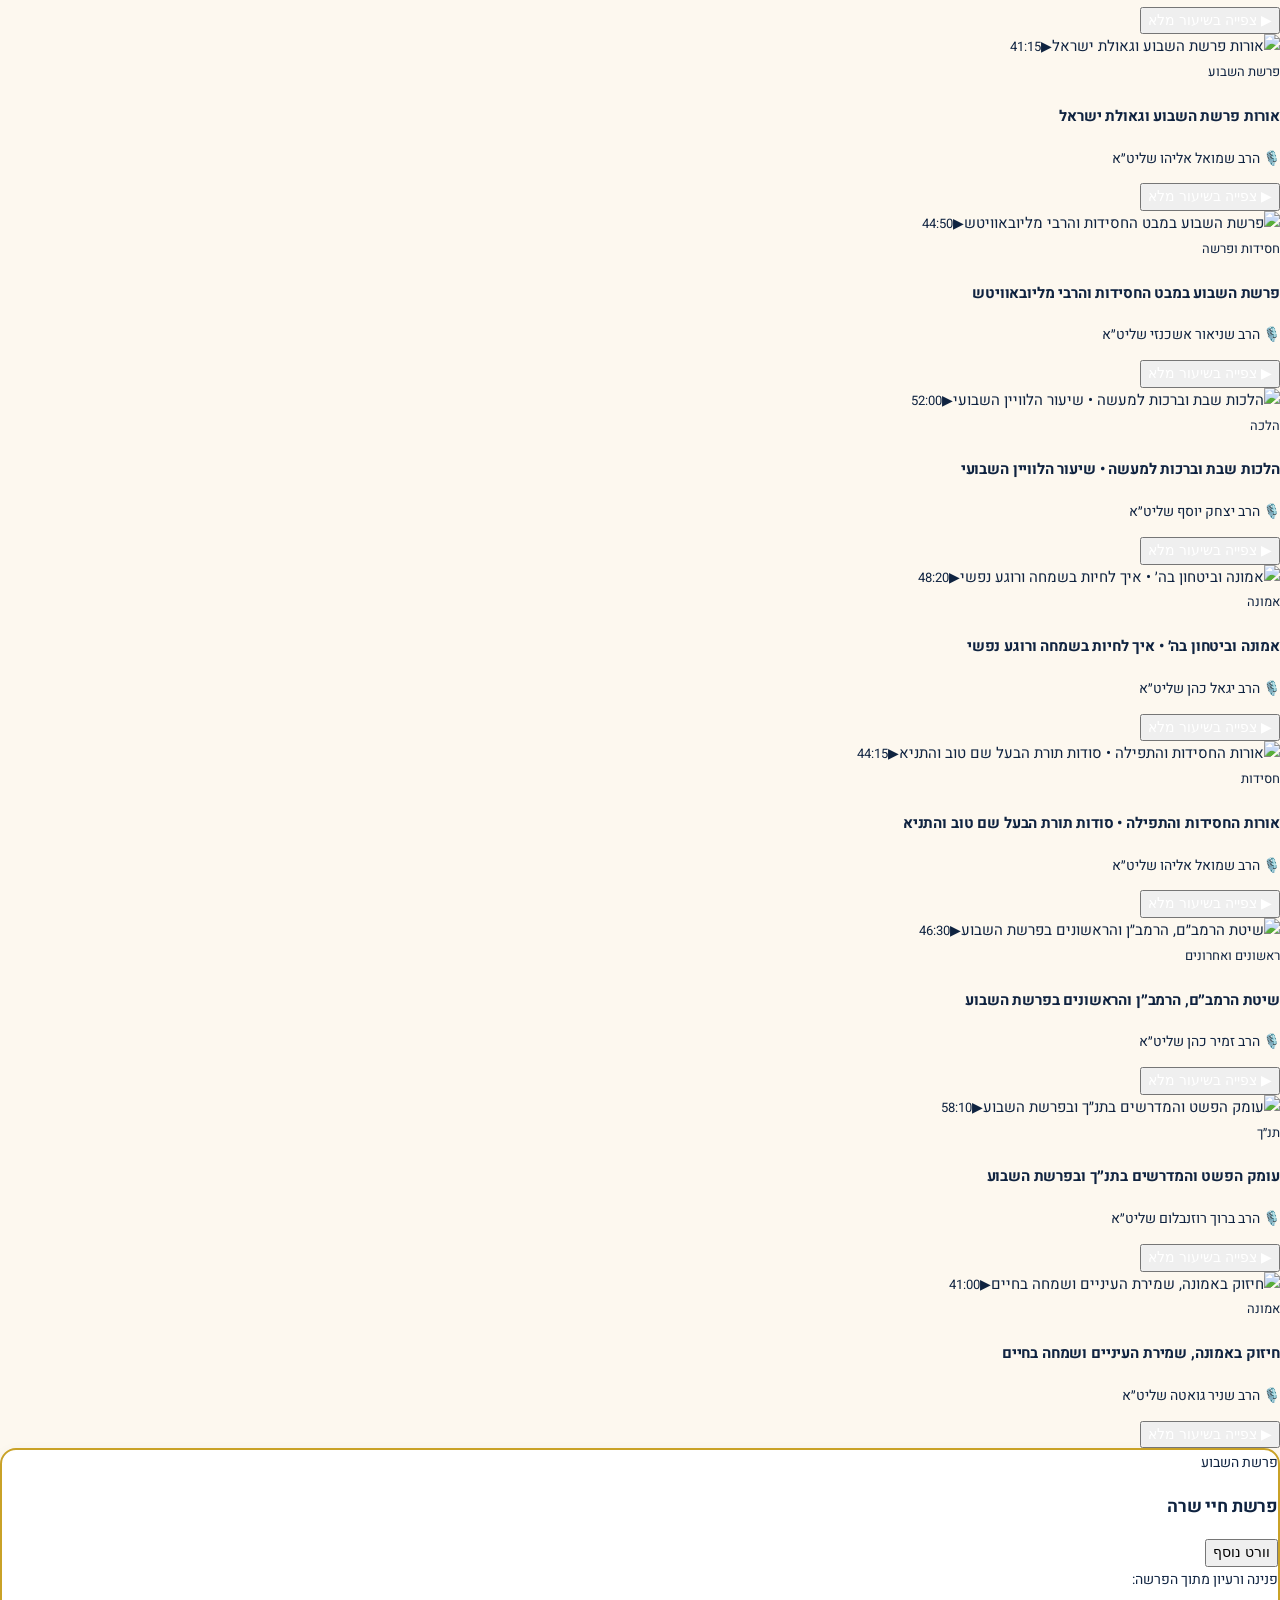
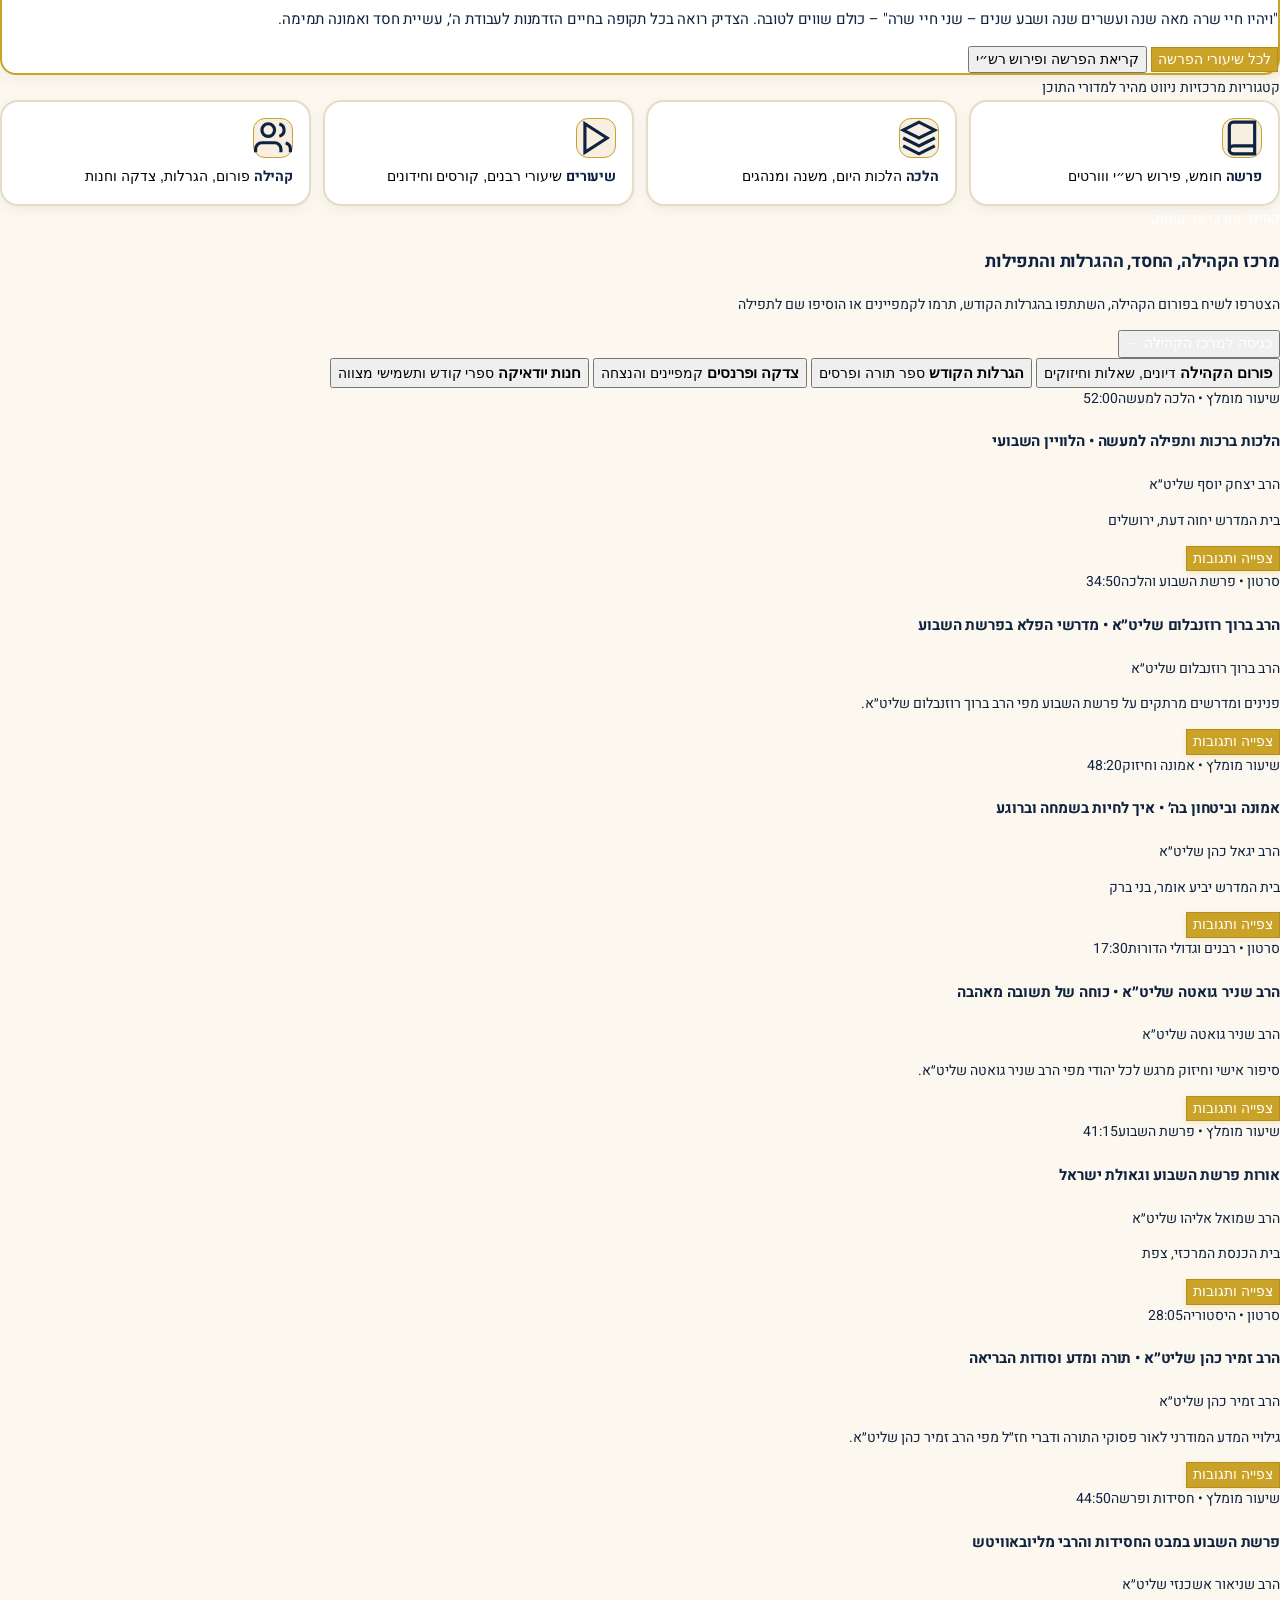
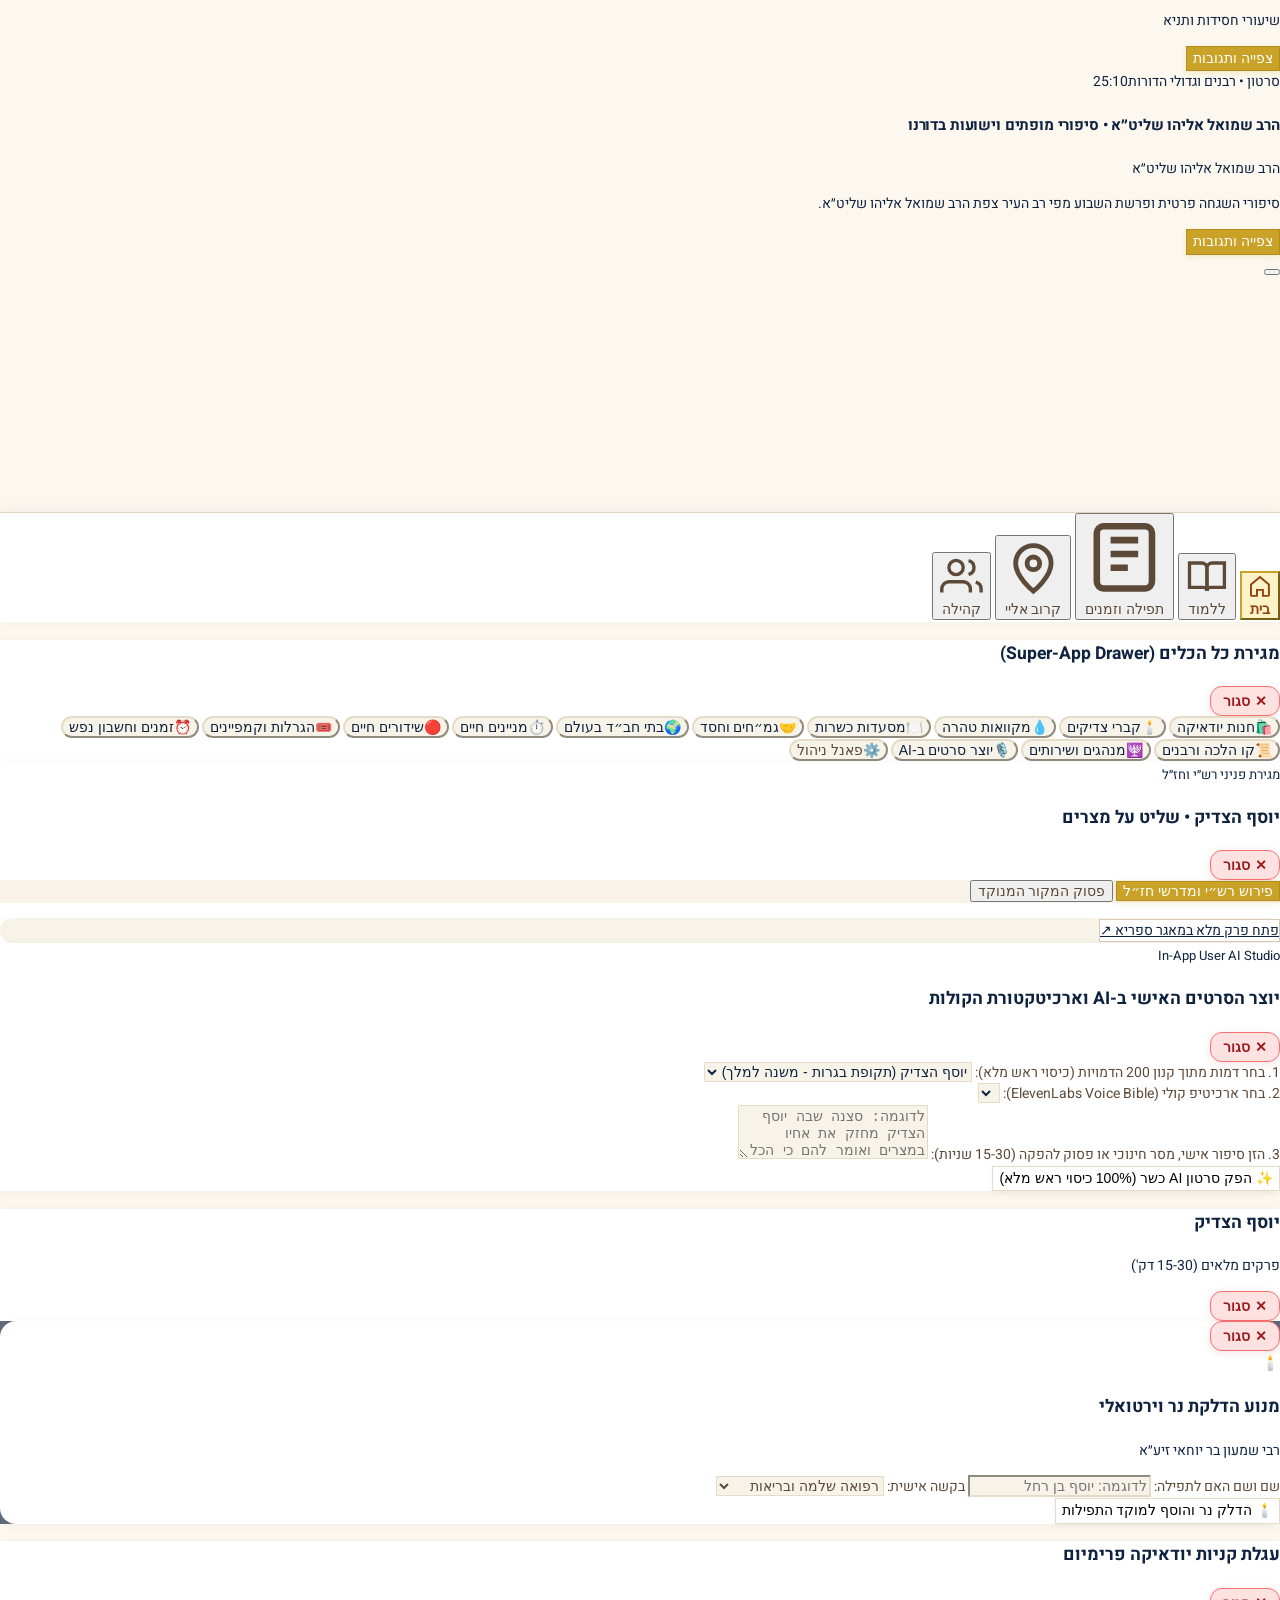
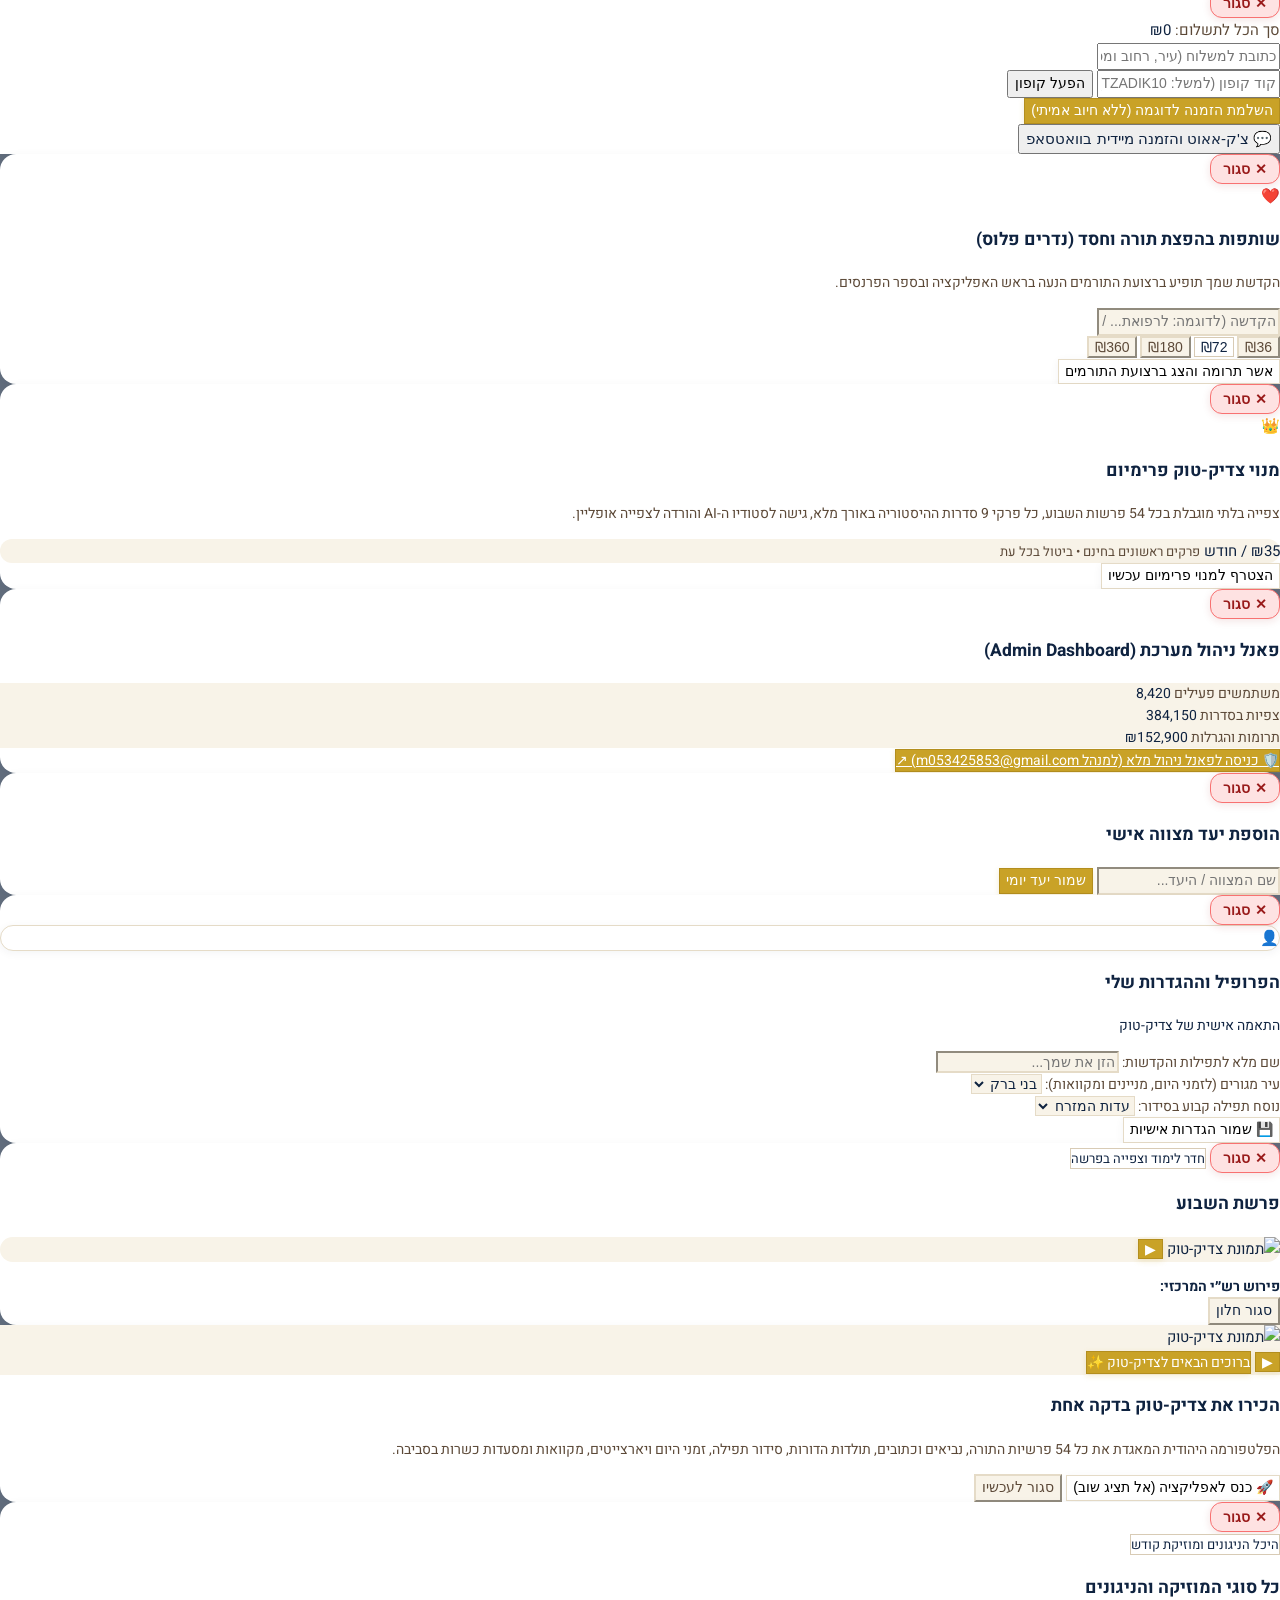
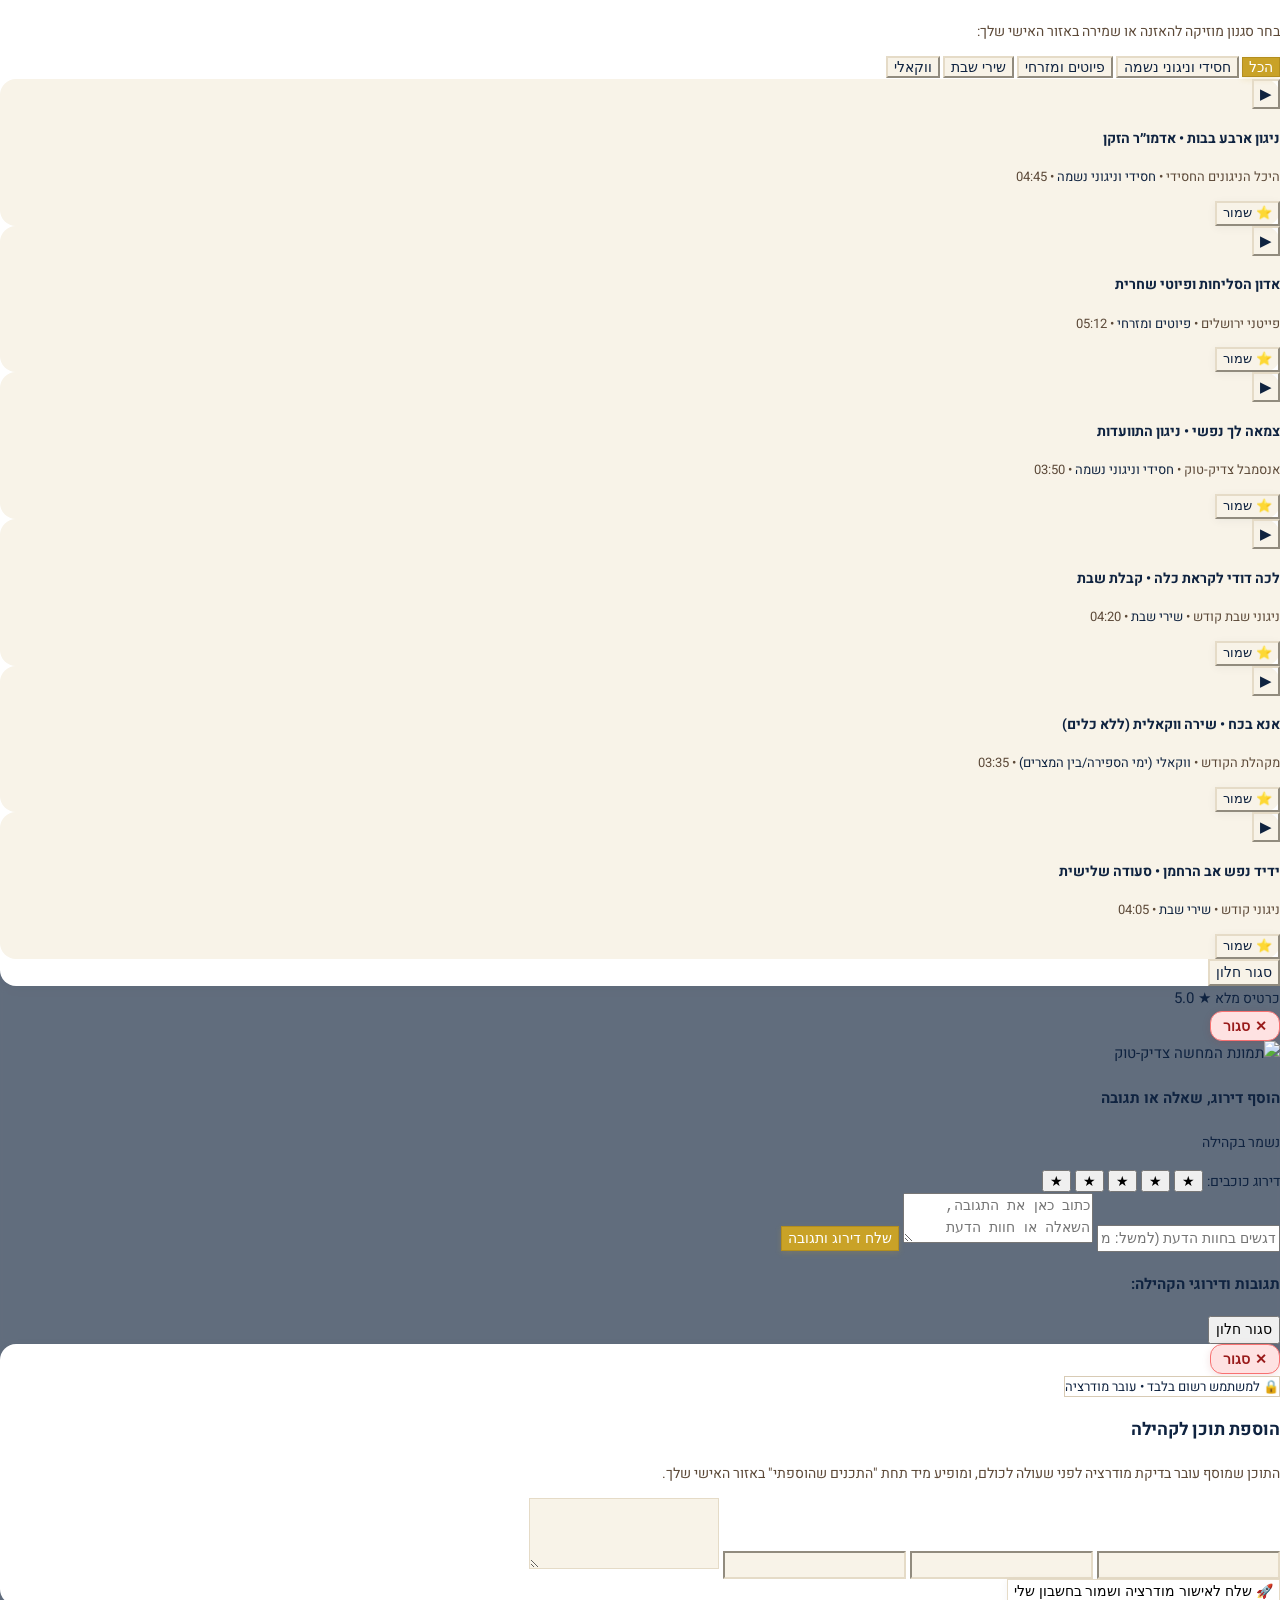
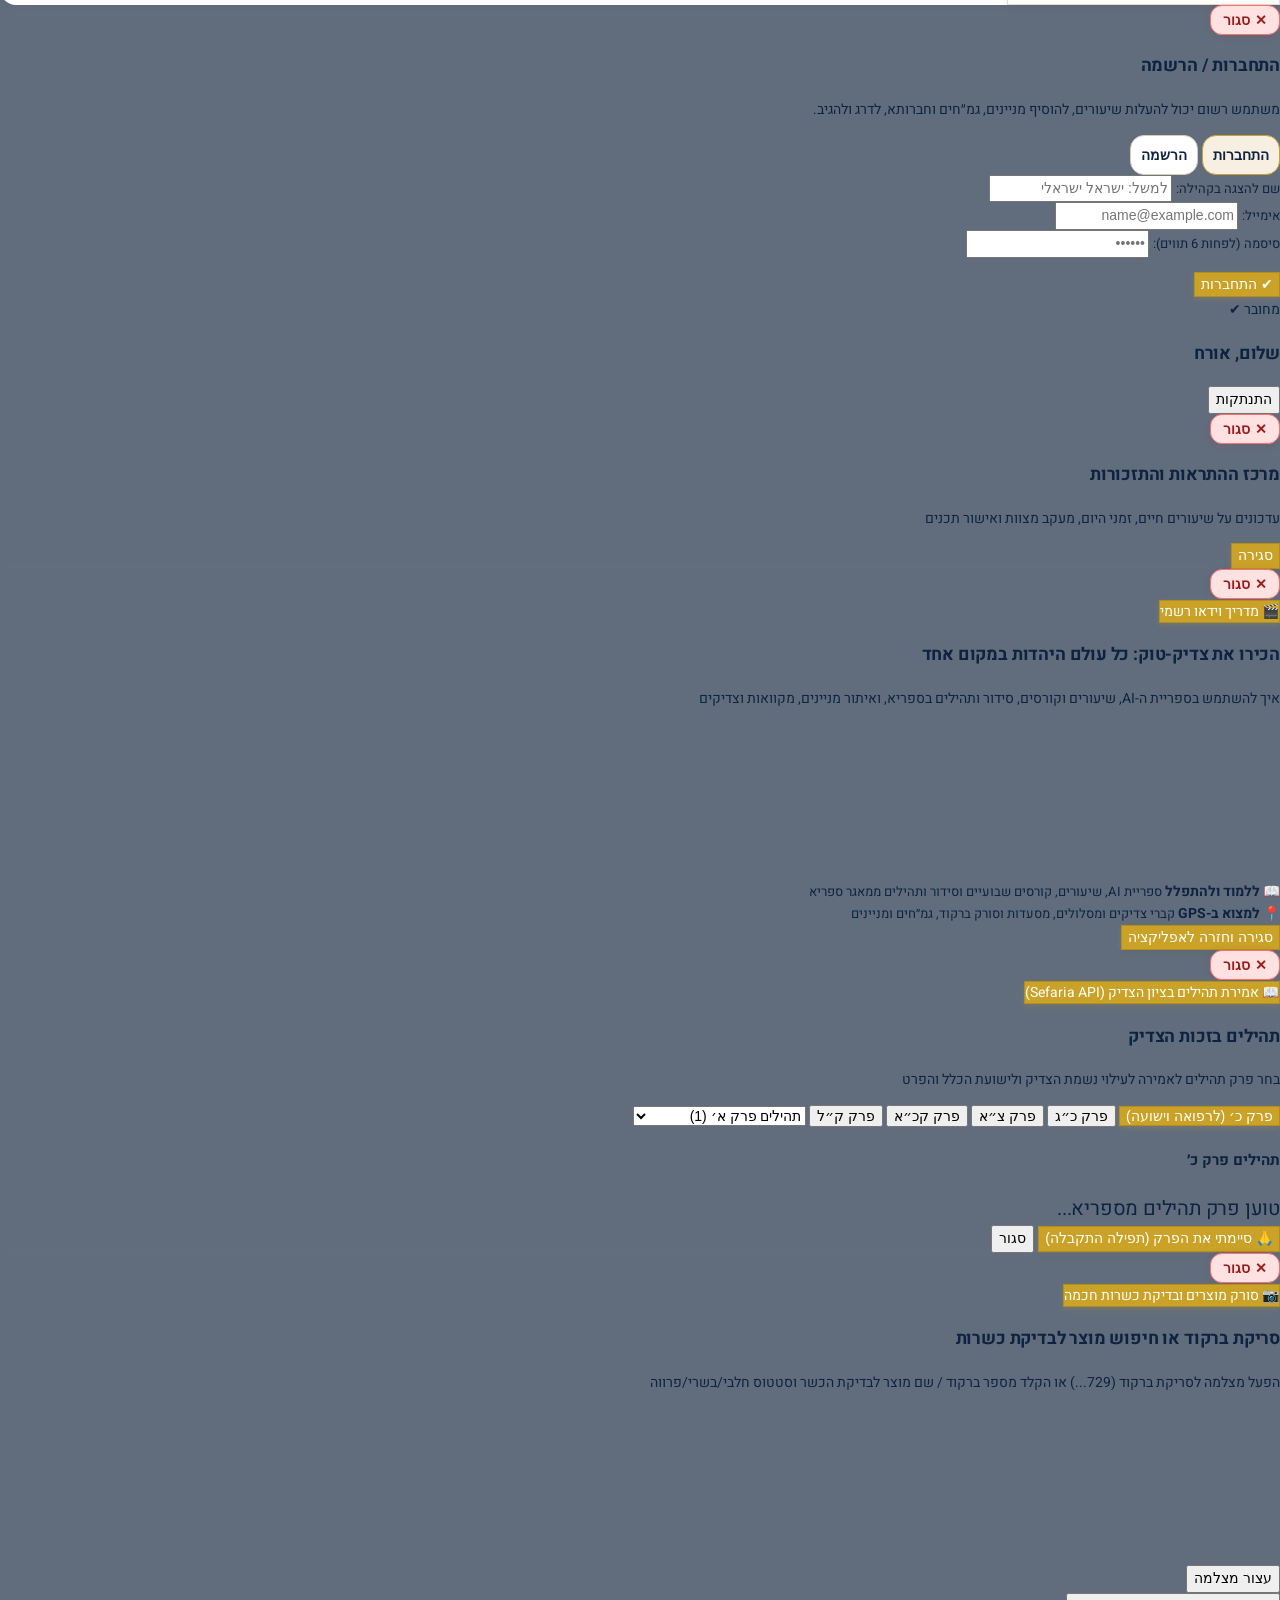
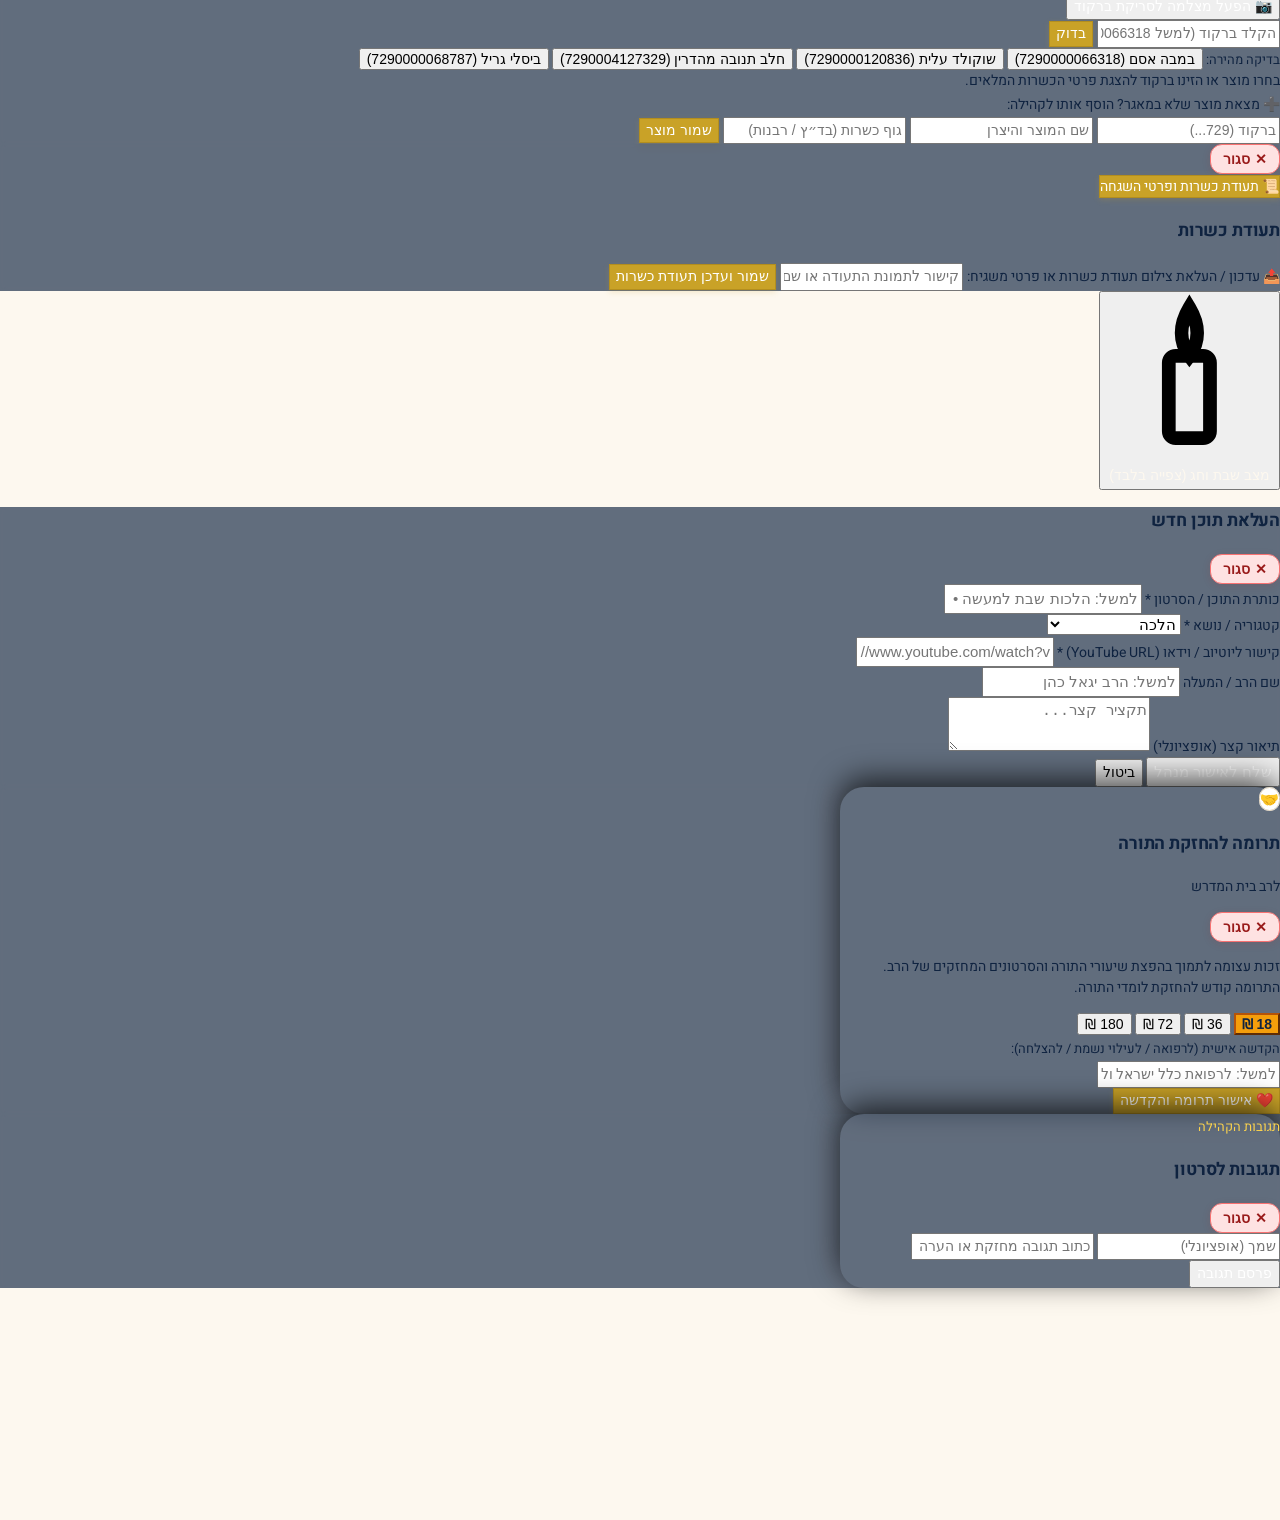
==== commit 808e5ae8: "Add files via upload" ====
--- a/index.html
+++ b/index.html
@@ -30,7 +30,10 @@
     };
   </script>
   <meta http-equiv="Cache-Control" content="no-cache, no-store, must-revalidate" />
-  <link rel="stylesheet" href="style.css?v=45" />
+  <link rel="stylesheet" href="style.css?v=47" />
+  <!-- Leaflet Map CSS & JS for Interactive Near-Me Map -->
+  <link rel="stylesheet" href="https://unpkg.com/leaflet@1.9.4/dist/leaflet.css" integrity="sha256-p4NxAoJBhIIN+hmNHrzRCf9tD/miZyoHS5obTRR9BMY=" crossorigin=""/>
+  <script src="https://unpkg.com/leaflet@1.9.4/dist/leaflet.js" integrity="sha256-20nQCchB9co0qIjJZRGuk2/Z9VM+kNiyxNV1lvTlZBo=" crossorigin=""></script>
 </head>
 <body class="min-h-screen select-none">
 
@@ -394,143 +397,237 @@
     <!-- 2. COMPREHENSIVE TORAH, NACH & HISTORY LIBRARY (הספרייה המרכזית) -->
     <section id="view-series" class="view-section space-y-4">
       <!-- סרגל חזרה פנימי כשנמצאים בתוך תת-מדור של 'ללמוד' (מוסתר במסך הראשי של ללמוד) -->
-      <div id="learn-sub-back-bar" class="hidden bg-white border border-[#BAE6FD] rounded-2xl px-3.5 py-2.5 flex items-center justify-between gap-2 shadow-sm">
+      <div id="learn-sub-back-bar" class="hidden bg-[#161824] border border-[#272B3F] rounded-2xl px-3.5 py-2.5 flex items-center justify-between gap-2 shadow-md">
         <div class="flex items-center gap-2.5">
-          <button type="button" onclick="backToLearnHub()" class="px-3 py-1.5 rounded-xl bg-[#F0F9FF] hover:bg-[#E0F2FE] border border-[#7DD3FC] text-[#0F2340] text-xs font-black flex items-center gap-1 transition-all">
+          <button type="button" onclick="backToLearnHub()" class="px-3 py-1.5 rounded-xl bg-[#202538] hover:bg-[#2A314A] border border-[#3B4263] text-white text-xs font-black flex items-center gap-1 transition-all cursor-pointer">
             <span>←</span>
-            <span>חזרה ללמוד</span>
-          </button>
-          <span id="learn-active-sub-title" class="text-sm sm:text-base font-black text-[#0F2340] serif-heading">בית המדרש</span>
-        </div>
+            <span>חזרה לסטרימינג</span>
+          </button>
+          <span id="learn-active-sub-title" class="text-sm sm:text-base font-black text-amber-400 serif-heading">בית המדרש • ללמוד</span>
+        </div>
+        <button type="button" onclick="openLearnContentUploadModal()" class="px-3.5 py-1.5 bg-gradient-to-r from-[#EA580C] to-[#C9A227] hover:brightness-110 text-white font-black rounded-xl text-xs shadow-md shrink-0 cursor-pointer" style="color:#FFFFFF !important;">
+          + העלאת תוכן
+        </button>
+      </div>
         <button type="button" onclick="openLearnContentUploadModal()" class="px-3 py-1.5 bg-[#0284C7] hover:bg-[#0369A1] text-white font-black rounded-xl text-xs shadow-sm shrink-0" style="color:#FFFFFF !important;">
           + העלאת תוכן
         </button>
       </div>
 
-      <!-- המסך הראשי של 'ללמוד' (#learn-hub-home): שורת חיפוש כללית אחת למעלה + הכפתורים הגדולים של הקטגוריות בלבד (ללא סינונים!) -->
-      <div id="learn-hub-home" class="space-y-3.5">
-        <div class="flex items-center justify-between gap-2 px-1">
-          <div>
-            <span class="px-2.5 py-0.5 rounded-md bg-[#0284C7] text-white text-[11px] font-black inline-block mb-0.5" style="color:#FFFFFF !important;">בית המדרש • ללמוד</span>
-            <h2 class="text-lg sm:text-xl font-black text-[#0F2340] serif-heading">בחר מסלול לימוד או חפש בכל המאגר</h2>
-          </div>
-          <button type="button" onclick="openLearnContentUploadModal()" class="px-3.5 py-2 bg-[#0284C7] hover:bg-[#0369A1] text-white font-black rounded-xl text-xs shadow-sm flex items-center gap-1.5 shrink-0" style="color:#FFFFFF !important;">
-            <span>+ העלאת תוכן</span>
-          </button>
-        </div>
-
-        <!-- שורת חיפוש כללית אחת למעלה במסך הראשי של 'ללמוד' -->
-        <div class="bg-white border-2 border-[#7DD3FC] focus-within:border-[#0284C7] rounded-2xl px-3.5 py-2.5 flex items-center gap-2.5 shadow-sm">
-          <svg class="w-4 h-4 text-[#0284C7] shrink-0" viewBox="0 0 24 24" fill="none" stroke="currentColor" stroke-width="2.4"><circle cx="11" cy="11" r="8"/><line x1="21" y1="21" x2="16.65" y2="16.65"/></svg>
-          <input id="learn-global-search-input" type="search" oninput="handleLearnGlobalSearch(this.value)" placeholder="חיפוש כללי בכל מדור ללמוד (פרשה, תנ״ך, שיעורים, סרטונים, קורסים, סיפורי צדיקים)..." class="w-full bg-transparent text-xs sm:text-sm text-[#0F2340] font-semibold outline-none">
-          <button type="button" onclick="var inp=document.getElementById('learn-global-search-input'); if(inp){inp.value='';} handleLearnGlobalSearch('');" class="text-xs text-[#5C4938] hover:text-[#0F2340] font-bold shrink-0">נקה</button>
-        </div>
-
-        <!-- תיבת תוצאות חיפוש כללי ב'ללמוד' (מופיעה רק בעת הקלדה בשורת החיפוש) -->
+            <!-- המסך הראשי של 'ללמוד' (#learn-hub-home): ממשק סטרימינג קולנועי (Dark / Netflix & ReelShort Style) -->
+      <div id="learn-hub-home" class="space-y-4">
+        <!-- כותרת עליונה נקייה, כהה ומינימליסטית (ללא באנרים ענקיים) -->
+        <div class="flex items-center justify-between gap-3 px-1 pt-1 border-b border-[#1E2337] pb-2">
+          <div class="flex items-center gap-2">
+            <span class="px-2 py-0.5 rounded-full bg-gradient-to-r from-[#EA580C] to-[#C9A227] text-white text-[10px] font-black inline-flex items-center gap-1 shadow-sm">
+              <span>🎬</span> CINEMA
+            </span>
+            <h2 class="text-lg sm:text-xl font-black text-white serif-heading tracking-wide">בית המדרש • עולם התוכן והשיעורים</h2>
+          </div>
+          <span class="text-[11px] text-gray-400 font-bold hidden sm:inline">סטרימינג תורני עשיר</span>
+        </div>
+
+        <!-- שורת חיפוש כללית קולנועית בראש הדף -->
+        <div class="bg-[#141724] border border-[#272B3F] focus-within:border-[#F59E0B] rounded-2xl px-3.5 py-2.5 flex items-center gap-2.5 shadow-lg transition-all">
+          <svg class="w-4 h-4 text-[#F59E0B] shrink-0" viewBox="0 0 24 24" fill="none" stroke="currentColor" stroke-width="2.4"><circle cx="11" cy="11" r="8"/><line x1="21" y1="21" x2="16.65" y2="16.65"/></svg>
+          <input id="learn-global-search-input" type="search" oninput="handleLearnStreamingSearch(this.value)" placeholder="חיפוש מהיר בסטרימינג (פרשת השבוע, רבנים, שיעורים, סדרות AI, סיפורי צדיקים)..." class="w-full bg-transparent text-xs sm:text-sm text-white placeholder-gray-400 font-semibold outline-none">
+          <button type="button" onclick="clearLearnStreamingSearch();" class="text-xs text-amber-400 hover:text-amber-300 font-bold shrink-0">נקה</button>
+        </div>
+
+        <!-- תיבת תוצאות חיפוש מהיר ב'ללמוד' -->
         <div id="learn-search-results-box" class="hidden"></div>
 
-        <!-- הכפתורים הגדולים של הקטגוריות במסך הראשי של 'ללמוד' (ללא שום סינונים במסך הראשי!) -->
-        <div class="learn-main-cats-grid" role="navigation" aria-label="קטגוריות מדור ללמוד">
-          <button type="button" id="lib-btn-torah" onclick="openLearnSection('torah')" class="learn-big-cat-btn">
-            <span class="learn-big-cat-icon">
-              <svg class="w-5 h-5" viewBox="0 0 24 24" fill="none" stroke="currentColor" stroke-width="2.2"><path d="M4 19.5A2.5 2.5 0 0 1 6.5 17H20"/><path d="M6.5 2H20v20H6.5A2.5 2.5 0 0 1 4 19.5v-15A2.5 2.5 0 0 1 6.5 2z"/></svg>
-            </span>
-            <div class="learn-big-cat-text">
-              <strong>פרשה (חומש)</strong>
-              <span>חמישה חומשי תורה ו-54 פרשיות השבוע</span>
-            </div>
-          </button>
-
-          <button type="button" id="lib-btn-nach" onclick="openLearnSection('nach')" class="learn-big-cat-btn">
-            <span class="learn-big-cat-icon">
-              <svg class="w-5 h-5" viewBox="0 0 24 24" fill="none" stroke="currentColor" stroke-width="2.2"><path d="M2 3h6a4 4 0 0 1 4 4v14a3 3 0 0 0-3-3H2z"/><path d="M22 3h-6a4 4 0 0 0-4 4v14a3 3 0 0 1 3-3h7z"/></svg>
-            </span>
-            <div class="learn-big-cat-text">
-              <strong>תנ״ך (נ״ך)</strong>
-              <span>נביאים ראשונים, אחרונים וכתובים</span>
-            </div>
-          </button>
-
-          <button type="button" id="learn-main-tab-shiurim" onclick="openLearnSection('liveshiurim')" class="learn-big-cat-btn">
-            <span class="learn-big-cat-icon">
-              <svg class="w-5 h-5" viewBox="0 0 24 24" fill="none" stroke="currentColor" stroke-width="2.2"><polygon points="5 3 19 12 5 21 5 3"/></svg>
-            </span>
-            <div class="learn-big-cat-text">
-              <strong>שיעורים</strong>
-              <span>שיעורי תורה מפי רבנים לפי נושא ורב</span>
-            </div>
-          </button>
-
-          <button type="button" id="lib-btn-eduvideos" onclick="openLearnSection('eduvideos')" class="learn-big-cat-btn">
-            <span class="learn-big-cat-icon">
-              <svg class="w-5 h-5" viewBox="0 0 24 24" fill="none" stroke="currentColor" stroke-width="2.2"><rect x="2" y="4" width="20" height="16" rx="2"/><polygon points="10 9 15 12 10 15 10 9"/></svg>
-            </span>
-            <div class="learn-big-cat-text">
-              <strong>סרטונים</strong>
-              <span>ספריית וידאו חינוכית ויוטיוב כשר</span>
-            </div>
-          </button>
-
-          <button type="button" id="learn-main-tab-courses" onclick="openLearnSection('courses')" class="learn-big-cat-btn">
-            <span class="learn-big-cat-icon">
-              <svg class="w-5 h-5" viewBox="0 0 24 24" fill="none" stroke="currentColor" stroke-width="2.2"><path d="M22 10v6M2 10l10-5 10 5-10 5z"/><path d="M6 12v5c3 3 9 3 12 0v-5"/></svg>
-            </span>
-            <div class="learn-big-cat-text">
-              <strong>קורסים</strong>
-              <span>מסלולי לימוד מובנים וקורסים שבועיים</span>
-            </div>
-          </button>
-
-          <button type="button" id="lib-btn-tzaddikim_stories" onclick="openLearnSection('tzaddikim_stories')" class="learn-big-cat-btn">
-            <span class="learn-big-cat-icon">
-              <svg class="w-5 h-5" viewBox="0 0 24 24" fill="none" stroke="currentColor" stroke-width="2.2"><polygon points="12 2 15.09 8.26 22 9.27 17 14.14 18.18 21.02 12 17.77 5.82 21.02 7 14.14 2 9.27 8.91 8.26 12 2"/></svg>
-            </span>
-            <div class="learn-big-cat-text">
-              <strong>סיפורי צדיקים</strong>
-              <span>מעשיות מחזקות ומוסר השכל מגדולי הדורות</span>
-            </div>
-          </button>
-
-          <button type="button" id="lib-btn-generations" onclick="openLearnSection('generations')" class="learn-big-cat-btn">
-            <span class="learn-big-cat-icon">
-              <svg class="w-5 h-5" viewBox="0 0 24 24" fill="none" stroke="currentColor" stroke-width="2.2"><circle cx="12" cy="12" r="10"/><polyline points="12 6 12 12 16 14"/></svg>
-            </span>
-            <div class="learn-big-cat-text">
-              <strong>ראשונים ואחרונים</strong>
-              <span>ציר הדורות, פוסקים ומחברי הספרים</span>
-            </div>
-          </button>
-
-          <button type="button" id="lib-btn-mishnah" onclick="openLearnSection('mishnah')" class="learn-big-cat-btn">
-            <span class="learn-big-cat-icon">
-              <svg class="w-5 h-5" viewBox="0 0 24 24" fill="none" stroke="currentColor" stroke-width="2.2"><path d="M4 6h16M4 12h16M4 18h10"/></svg>
-            </span>
-            <div class="learn-big-cat-text">
-              <strong>משנה והלכה</strong>
-              <span>שישה סדרי משנה, גמרא והלכה למעשה</span>
-            </div>
-          </button>
-
-          <button type="button" id="lib-btn-chassidut" onclick="openLearnSection('chassidut')" class="learn-big-cat-btn">
-            <span class="learn-big-cat-icon">
-              <svg class="w-5 h-5" viewBox="0 0 24 24" fill="none" stroke="currentColor" stroke-width="2.2"><path d="M12 2v4M12 18v4M4.93 4.93l2.83 2.83M16.24 16.24l2.83 2.83M2 12h4M18 12h4"/></svg>
-            </span>
-            <div class="learn-big-cat-text">
-              <strong>חסידות</strong>
-              <span>תניא, ליקוטי מוהר״ן ותורת החסידות</span>
-            </div>
-          </button>
-
-          <button type="button" id="learn-main-tab-quizzes" onclick="openLearnSection('quizzes')" class="learn-big-cat-btn">
-            <span class="learn-big-cat-icon">
-              <svg class="w-5 h-5" viewBox="0 0 24 24" fill="none" stroke="currentColor" stroke-width="2.2"><circle cx="12" cy="8" r="7"/><polyline points="8.21 13.89 7 23 12 20 17 23 15.79 13.88"/></svg>
-            </span>
-            <div class="learn-big-cat-text">
-              <strong>חידונים</strong>
-              <span>חידוני תורה, פרשה והלכה אינטראקטיביים</span>
-            </div>
-          </button>
-        </div>
+        <!-- שורת טאבים עליונה עם כפתור פלוס (+) קטן ויפה ואפקט Fade בקצוות לגלילה חלקה -->
+        <div class="flex items-center gap-2">
+          <!-- כפתור פלוס (+) מעוצב וקומפקטי להעלאת תוכן ישירות בצמוד לשורת הטאבים -->
+          <button type="button" onclick="openLearnContentUploadModal()" class="w-8 h-8 rounded-full bg-gradient-to-r from-[#EA580C] to-[#C9A227] hover:brightness-110 text-white font-black text-lg flex items-center justify-center shrink-0 shadow-md cursor-pointer border border-amber-300/40 transition-transform hover:scale-105" title="העלאת תוכן חדש לבית המדרש" aria-label="העלאת תוכן חדש">
+            +
+          </button>
+
+          <!-- מיכל הטאבים עם אפקט Fade ימינה ושמאלה -->
+          <div class="relative flex-1 min-w-0 tabs-fade-container">
+            <div id="learn-stream-tabs-bar"  class="flex items-center gap-2 overflow-x-auto py-1 no-scrollbar" role="tablist" aria-label="קטגוריות סטרימינג ללמוד">
+            <button type="button" onclick="switchLearnStreamTab('all')" id="l-tab-all" class="stream-tab-btn active px-4 py-2 rounded-xl text-xs sm:text-sm font-black shrink-0 cursor-pointer">
+              🌟 הכל
+            </button>
+            <button type="button" onclick="switchLearnStreamTab('torah')" id="l-tab-torah" class="stream-tab-btn px-4 py-2 rounded-xl text-xs sm:text-sm font-bold shrink-0 cursor-pointer">
+              📜 פרשת השבוע
+            </button>
+            <button type="button" onclick="switchLearnStreamTab('shiurim')" id="l-tab-shiurim" class="stream-tab-btn px-4 py-2 rounded-xl text-xs sm:text-sm font-bold shrink-0 cursor-pointer">
+              🎙️ שיעורים
+            </button>
+            <button type="button" onclick="switchLearnStreamTab('tzaddikim_stories')" id="l-tab-tzaddikim_stories" class="stream-tab-btn px-4 py-2 rounded-xl text-xs sm:text-sm font-bold shrink-0 cursor-pointer">
+              👑 סיפורי צדיקים
+            </button>
+            <button type="button" onclick="switchLearnStreamTab('aiseries')" id="l-tab-aiseries" class="stream-tab-btn px-4 py-2 rounded-xl text-xs sm:text-sm font-bold shrink-0 cursor-pointer flex items-center gap-1.5">
+              <span>🎬 סדרות AI</span>
+              <span class="badge-vip-streaming px-1.5 py-0.5 rounded text-[10px] text-black font-black uppercase">VIP</span>
+            </button>
+            <button type="button" onclick="switchLearnStreamTab('quizzes')" id="l-tab-quizzes" class="stream-tab-btn px-4 py-2 rounded-xl text-xs sm:text-sm font-bold shrink-0 cursor-pointer">
+              🏆 חידונים
+            </button>
+          </div>
+        </div>
+
+        <!-- =================================================================
+             תצוגה ראשית: פיד הסטרימינג המלא (טאב 'הכל')
+             ================================================================= -->
+        <div id="learn-stream-feed-all" class="space-y-6">
+
+          <!-- 1. קרוסלה ראשית (Hero Carousel): כרטיסים אנכיים פורמט 9:16 (פרשת השבוע / מומלצים) -->
+          <div class="space-y-3">
+            <div class="flex items-center justify-between px-1">
+              <div>
+                <h3 class="text-base sm:text-lg font-black text-white flex items-center gap-2">
+                  <span class="text-amber-400">🔥</span> פרשת השבוע • נבחרת מומלצים
+                </h3>
+                <p class="text-xs text-gray-400 font-normal">סרטוני שורטס ורילס אנכיים (פורמט 9:16) לצפייה במסך מלא</p>
+              </div>
+              <span class="text-xs text-amber-400 font-bold">החלק לצפייה ←</span>
+            </div>
+            <!-- מיכל הקרוסלה האנכית 9:16 -->
+            <div id="learn-hero-carousel" class="stream-scroll-row">
+              <!-- כרטיסי דמו אותנטיים + מולאים דינמית מסופרבייס -->
+            </div>
+          </div>
+
+          <!-- 2. קרוסלה משנית 1: שיעורים אחרונים (אופקית) -->
+          <div class="space-y-3">
+            <div class="flex items-center justify-between px-1">
+              <div>
+                <h3 class="text-base sm:text-lg font-black text-white flex items-center gap-2">
+                  <span class="text-[#38BDF8]">🎙️</span> שיעורים אחרונים מגדולי הרבנים
+                </h3>
+                <p class="text-xs text-gray-400 font-normal">שיעורי הלכה, אמונה ומוסר מהימים האחרונים</p>
+              </div>
+              <button type="button" onclick="switchLearnStreamTab('shiurim')" class="text-xs text-amber-400 hover:text-amber-300 font-bold cursor-pointer">לכל השיעורים ←</button>
+            </div>
+            <!-- מיכל קרוסלת שיעורים אחרונים -->
+            <div id="learn-subcarousel-shiurim" class="stream-scroll-row">
+              <!-- כרטיסי דמו + מולאים דינמית מסופרבייס -->
+            </div>
+          </div>
+
+          <!-- 3. קרוסלה משנית 2: סיפורי צדיקים (אופקית) -->
+          <div class="space-y-3">
+            <div class="flex items-center justify-between px-1">
+              <div>
+                <h3 class="text-base sm:text-lg font-black text-white flex items-center gap-2">
+                  <span class="text-[#FBBF24]">👑</span> סיפורי צדיקים ומופתים
+                </h3>
+                <p class="text-xs text-gray-400 font-normal">סיפורים מרתקים על גדולי ישראל בכל הדורות</p>
+              </div>
+              <button type="button" onclick="switchLearnStreamTab('tzaddikim_stories')" class="text-xs text-amber-400 hover:text-amber-300 font-bold cursor-pointer">לכל הסיפורים ←</button>
+            </div>
+            <!-- מיכל קרוסלת סיפורי צדיקים -->
+            <div id="learn-subcarousel-stories" class="stream-scroll-row">
+              <!-- כרטיסי דמו + מולאים דינמית מסופרבייס -->
+            </div>
+          </div>
+
+          <!-- 4. רשימת שיעורים ארוכים (פורמט רחב 16:9) בתחתית הדף -->
+          <div class="space-y-3 pt-2">
+            <div class="flex items-center justify-between px-1">
+              <div>
+                <h3 class="text-base sm:text-lg font-black text-white flex items-center gap-2">
+                  <span class="text-emerald-400">📺</span> שיעורים ארוכים ומעמיקים (16:9)
+                </h3>
+                <p class="text-xs text-gray-400 font-normal">סדרות ושיעורים מלאים להעמקה בתורה ובהלכה</p>
+              </div>
+              <span class="text-xs text-gray-400 font-bold">איכות HD</span>
+            </div>
+            <!-- מיכל שיעורים ארוכים -->
+            <div id="learn-long-lessons-list" class="space-y-3">
+              <!-- כרטיסים רחבים 16:9 -->
+            </div>
+          </div>
+
+        </div>
+
+        <!-- =================================================================
+             תצוגות ייעודיות לטאבים: פרשה, שיעורים, סיפורים, סדרות AI, חידונים
+             ================================================================= -->
+        <!-- תצוגת פרשת השבוע -->
+        <div id="learn-stream-view-torah" class="hidden space-y-4">
+          <div class="flex items-center justify-between p-4 rounded-2xl bg-[#141724] border border-[#272B3F]">
+            <div>
+              <h3 class="text-base sm:text-lg font-black text-white">📜 פרשת השבוע וספר התורה</h3>
+              <p class="text-xs text-gray-400">שיעורים וסרטונים על פרשיות השבוע וחמשת חומשי תורה</p>
+            </div>
+            <button type="button" onclick="openLearnSection('torah')" class="px-3 py-1.5 rounded-xl bg-amber-500/20 text-amber-400 hover:bg-amber-500/30 font-bold text-xs border border-amber-400/40">ספרייה טקסטואלית ↗</button>
+          </div>
+          <div id="learn-torah-stream-grid" class="grid grid-cols-1 sm:grid-cols-2 md:grid-cols-3 gap-4"></div>
+        </div>
+
+        <!-- תצוגת שיעורים -->
+        <div id="learn-stream-view-shiurim" class="hidden space-y-4">
+          <div class="flex items-center justify-between p-4 rounded-2xl bg-[#141724] border border-[#272B3F]">
+            <div>
+              <h3 class="text-base sm:text-lg font-black text-white">🎙️ ספריית השיעורים המלאה</h3>
+              <p class="text-xs text-gray-400">הלכה, אמונה, מוסר וחסידות</p>
+            </div>
+            <button type="button" onclick="openLearnSection('liveshiurim')" class="px-3 py-1.5 rounded-xl bg-sky-500/20 text-sky-400 hover:bg-sky-500/30 font-bold text-xs border border-sky-400/40">סינון מתקדם ↗</button>
+          </div>
+          <div id="learn-shiurim-stream-grid" class="grid grid-cols-1 sm:grid-cols-2 gap-4"></div>
+        </div>
+
+        <!-- תצוגת סיפורי צדיקים -->
+        <div id="learn-stream-view-tzaddikim_stories" class="hidden space-y-4">
+          <div class="flex items-center justify-between p-4 rounded-2xl bg-[#141724] border border-[#272B3F]">
+            <div>
+              <h3 class="text-base sm:text-lg font-black text-white">👑 סיפורי צדיקים ומופתים</h3>
+              <p class="text-xs text-gray-400">צפייה וקריאה על גדולי הדורות</p>
+            </div>
+            <button type="button" onclick="openLearnSection('tzaddikim_stories')" class="px-3 py-1.5 rounded-xl bg-amber-500/20 text-amber-400 hover:bg-amber-500/30 font-bold text-xs border border-amber-400/40">ספריית סיפורים מלאה ↗</button>
+          </div>
+          <div id="learn-stories-stream-grid" class="grid grid-cols-1 sm:grid-cols-2 gap-4"></div>
+        </div>
+
+        <!-- תצוגת סדרות AI (פרימיום VIP) -->
+        <div id="learn-stream-view-aiseries" class="hidden space-y-4">
+          <div class="p-4 sm:p-5 rounded-2xl bg-gradient-to-r from-[#181B2B] to-[#121420] border border-amber-500/30 flex flex-col sm:flex-row sm:items-center justify-between gap-3 shadow-xl">
+            <div>
+              <div class="flex items-center gap-2 mb-1">
+                <span class="badge-vip-streaming px-2 py-0.5 rounded-md text-[11px] text-black font-black uppercase">VIP תוכן פרימיום</span>
+                <span class="text-xs text-amber-300 font-bold">הפקות בינה מלאכותית מקוריות</span>
+              </div>
+              <h3 class="text-lg sm:text-xl font-black text-white">דרמות מקראיות והיסטוריה יהודית ב-AI</h3>
+              <p class="text-xs text-gray-300">סדרות אפיות וסיפורי התנ״ך בהפקה קולנועית מרהיבה</p>
+            </div>
+            <span class="text-xs font-bold text-amber-400 bg-black/40 px-3 py-1.5 rounded-xl border border-amber-400/20 self-start sm:self-auto">פרקים מלאים</span>
+          </div>
+          <div id="learn-aiseries-stream-grid" class="grid grid-cols-1 sm:grid-cols-2 md:grid-cols-3 gap-4"></div>
+        </div>
+
+        <!-- תצוגת חידונים ('חידונים') -->
+        <div id="learn-stream-view-quizzes" class="hidden space-y-4">
+          <div class="p-4 sm:p-5 rounded-2xl bg-gradient-to-r from-[#1B1E30] to-[#141624] border border-purple-500/30 flex items-center justify-between gap-3 shadow-xl">
+            <div>
+              <div class="flex items-center gap-2 mb-1">
+                <span class="px-2 py-0.5 rounded-md bg-purple-600 text-white text-[11px] font-black">🏆 אתגר הידע</span>
+                <span class="text-xs text-purple-300 font-bold">חידונים נושאי פרסים וניקוד</span>
+              </div>
+              <h3 class="text-lg sm:text-xl font-black text-white">חידוני תורה, הלכה והיסטוריה יהודית</h3>
+              <p class="text-xs text-gray-300">בחר חידון, בדוק את הידע שלך וזכה בתגים וניקוד!</p>
+            </div>
+          </div>
+          <div id="learn-quizzes-stream-grid" class="grid grid-cols-1 sm:grid-cols-2 gap-4"></div>
+        </div>
+
+        <!-- רכיבים ישנים מוסתרים לשמירה מלאה על תאימות לאחור (Backward Compatibility) -->
+        <div class="hidden" aria-hidden="true" style="display:none !important;">
+          <button type="button" id="lib-btn-torah" onclick="openLearnSection('torah')"></button>
+          <button type="button" id="lib-btn-nach" onclick="openLearnSection('nach')"></button>
+          <button type="button" id="learn-main-tab-shiurim" onclick="openLearnSection('liveshiurim')"></button>
+          <button type="button" id="lib-btn-eduvideos" onclick="openLearnSection('eduvideos')"></button>
+          <button type="button" id="learn-main-tab-courses" onclick="openLearnSection('courses')"></button>
+          <button type="button" id="lib-btn-tzaddikim_stories" onclick="openLearnSection('tzaddikim_stories')"></button>
+          <button type="button" id="lib-btn-generations" onclick="openLearnSection('generations')"></button>
+          <button type="button" id="lib-btn-mishnah" onclick="openLearnSection('mishnah')"></button>
+          <button type="button" id="lib-btn-chassidut" onclick="openLearnSection('chassidut')"></button>
+          <button type="button" id="learn-main-tab-quizzes" onclick="openLearnSection('quizzes')"></button>
+        </div>
+
       </div>
 
       <!-- =====================================================================
@@ -1676,9 +1773,49 @@
       <div class="grid grid-cols-1 md:grid-cols-2 gap-5" id="chabad-grid-container"></div>
     </section>
 
-    <!-- 10. LIVE MINYAN FINDER WITH "CALL FOR MINYAN" ALERT -->
-    <!-- דף הבית של "למצוא": רשימת המדורים (נבנה ב-JS: renderFindHub) -->
+        <!-- 10. LIVE MINYAN FINDER WITH "CALL FOR MINYAN" ALERT -->
+    <!-- דף הבית של "קרוב אליי" / "למצוא" (#view-find) -->
     <section id="view-find" class="view-section space-y-4">
+      <!-- שורת כותרת עליונה יציבה + שורת חיפוש ראשית נקייה אחת + כפתור מפה אינטראקטיבית -->
+      <div id="near-me-master-header" class="bg-white border border-[#E5DBC7] p-3.5 sm:p-4 rounded-2xl space-y-3 shadow-sm">
+        <div class="flex flex-wrap items-center justify-between gap-2 border-b border-[#E5DBC7] pb-2.5">
+          <div>
+            <h2 class="text-xl sm:text-2xl font-black text-[#0F2340] serif-heading">קרוב אליי • איתור שירותי יהדות</h2>
+            <p class="text-xs text-[#5C4938] font-semibold">מניינים, מקוואות, מסעדות כשרות, גמ״חים, רבנים וקברי צדיקים</p>
+          </div>
+          <div class="flex items-center gap-2">
+            <button type="button" id="near-me-map-toggle-btn" onclick="toggleNearMeMapView()" class="px-3.5 py-2 rounded-xl bg-gradient-to-r from-[#0F766E] to-[#0D9488] hover:brightness-110 text-white font-black text-xs flex items-center gap-1.5 shadow-md transition-all cursor-pointer" style="color:#FFFFFF !important;">
+              <span>🗺️</span>
+              <span id="near-me-map-btn-text">תצוגת מפה</span>
+            </button>
+            <button type="button" onclick="locateNearestByGPS()" class="px-3 py-2 rounded-xl bg-[#F0FDFA] border border-[#0D9488] text-[#0F766E] font-bold text-xs hover:bg-[#CCFBF1] transition-all flex items-center gap-1">
+              <span>📍</span>
+              <span>לפי מיקום GPS</span>
+            </button>
+          </div>
+        </div>
+
+        <!-- שורת חיפוש ראשית יציבה אחת לכל המדורים (מונעת קפיצות וביטול כפילויות) -->
+        <div class="relative">
+          <div class="flex items-center gap-2 bg-[#F8FAF9] border border-[#99F6E4] focus-within:border-[#0D9488] rounded-xl px-3 py-2.5 transition-all shadow-sm">
+            <svg class="w-4 h-4 text-[#0D9488] shrink-0" viewBox="0 0 24 24" fill="none" stroke="currentColor" stroke-width="2.2"><circle cx="11" cy="11" r="8"/><line x1="21" y1="21" x2="16.65" y2="16.65"/></svg>
+            <input id="near-me-global-search-input" type="search" oninput="handleNearMeGlobalSearch(this.value)" placeholder="חיפוש מהיר בכל הארץ: עיר, בית כנסת, מסעדה, רב, גמ״ח..." class="w-full bg-transparent text-xs sm:text-sm text-[#0F2340] placeholder-gray-500 font-semibold outline-none">
+            <button type="button" onclick="clearNearMeGlobalSearch()" class="text-xs text-[#0D9488] hover:text-[#0F766E] font-bold shrink-0">נקה</button>
+          </div>
+          <!-- תוצאות חיפוש מהיר ב'קרוב אליי' -->
+          <div id="near-me-search-results-box" class="hidden mt-2 p-3 bg-white border border-[#99F6E4] rounded-xl shadow-lg max-h-72 overflow-y-auto space-y-2"></div>
+        </div>
+
+        <!-- מיכל מפה אינטראקטיבית של Leaflet (מוסתר כברירת מחדל, מוצג בלחיצה על כפתור המפה) -->
+        <div id="near-me-leaflet-map-wrapper" class="hidden space-y-2 pt-1">
+          <div class="flex items-center justify-between text-xs font-bold text-[#0F766E]">
+            <span>מפה אינטראקטיבית – לחץ על סיכה לקבלת פרטים וניווט</span>
+            <button type="button" onclick="resetNearMeMapCenter()" class="hover:underline">מרכז מחדש למרכז הארץ</button>
+          </div>
+          <div id="near-me-leaflet-map" class="w-full h-72 sm:h-96 rounded-xl border-2 border-[#0D9488] shadow-inner bg-slate-100 z-10"></div>
+        </div>
+      </div>
+
       <div id="find-hub-root" class="near-me-5cat-grid">
         <div class="near-me-cat-box space-y-2.5">
           <div class="flex items-center justify-between gap-2 border-b border-[#E5DBC7] pb-2">
@@ -2565,85 +2702,238 @@
 
   
     <!-- 18. COMMUNITY FORUM VIEW (פורום קהילתי ובית מדרש חברתי) -->
+        <!-- 22. COMMUNITY FORUM & CHESED HUB (matara.pro Style Complete Overhaul) -->
     <section id="view-forum" class="view-section space-y-4">
-      <!-- רשת (Grid) של 2 עמודות עם 4 הכפתורים (פורום, הגרלות, צדקה, חנות) ישירות על הרקע הרגיל של האתר ללא באנר כתום -->
-      <div>
-        <div class="community-compact-grid" role="tablist" aria-label="ניווט מדור קהילה">
-          <button type="button" id="comm-tab-btn-forum" onclick="switchCommunitySubTab('forum')" class="community-compact-btn active">
-            <span class="community-compact-icon">
-              <svg class="w-4 h-4" viewBox="0 0 24 24" fill="none" stroke="currentColor" stroke-width="2.2"><path d="M21 15a2 2 0 0 1-2 2H7l-4 4V5a2 2 0 0 1 2-2h14a2 2 0 0 1 2 2z"/></svg>
+      <!-- כותרת ראשית של פורטל הקהילה -->
+      <div class="flex flex-col sm:flex-row sm:items-center justify-between gap-2 bg-white border border-[#E5DBC7] p-4 rounded-2xl shadow-sm">
+        <div>
+          <div class="flex items-center gap-2 mb-1">
+            <span class="px-2.5 py-0.5 rounded-full bg-gradient-to-r from-orange-500 to-amber-500 text-white text-[11px] font-black inline-flex items-center gap-1 shadow-sm">
+              <span>🤝</span> קהילת צדיק-טוק
             </span>
-            <span>פורום</span>
-          </button>
-
-          <button type="button" id="comm-tab-btn-raffles" onclick="switchCommunitySubTab('raffles')" class="community-compact-btn">
-            <span class="community-compact-icon">
-              <svg class="w-4 h-4" viewBox="0 0 24 24" fill="none" stroke="currentColor" stroke-width="2.2"><rect x="2" y="7" width="20" height="14" rx="2"/><path d="M16 3l-4 4-4-4"/></svg>
-            </span>
-            <span>הגרלות</span>
-          </button>
-
-          <button type="button" id="comm-tab-btn-charity" onclick="switchCommunitySubTab('charity')" class="community-compact-btn">
-            <span class="community-compact-icon">
-              <svg class="w-4 h-4" viewBox="0 0 24 24" fill="none" stroke="currentColor" stroke-width="2.2"><path d="M20.84 4.61a5.5 5.5 0 0 0-7.78 0L12 5.67l-1.06-1.06a5.5 5.5 0 0 0-7.78 7.78l1.06 1.06L12 21.23l7.78-7.78 1.06-1.06a5.5 5.5 0 0 0 0-7.78z"/></svg>
-            </span>
-            <span>צדקה</span>
-          </button>
-
-          <button type="button" id="comm-tab-btn-shop" onclick="switchTab('judaica')" class="community-compact-btn">
-            <span class="community-compact-icon">
-              <svg class="w-4 h-4" viewBox="0 0 24 24" fill="none" stroke="currentColor" stroke-width="2.2"><path d="M6 2L3 6v14a2 2 0 0 0 2 2h14a2 2 0 0 0 2-2V6l-3-4z"/><line x1="3" y1="6" x2="21" y2="6"/><path d="M16 10a4 4 0 0 1-8 0"/></svg>
-            </span>
-            <span>חנות</span>
-          </button>
-        </div>
-      </div>
-
-      <!-- פאנל 1: פורום הקהילה -->
-      <div id="comm-panel-forum" class="space-y-4">
-        <div class="bg-white border border-[#FED7AA] p-5 rounded-2xl space-y-3 shadow-sm">
-          <div class="flex flex-wrap items-center justify-between gap-2">
-            <h4 class="text-base font-black text-[#0F2340] serif-heading">פתיחת נושא או אשכול חדש בפורום הקהילה</h4>
-            <span id="result-count-forum" class="live-result-counter">מציג תוצאות</span>
-          </div>
-          <div class="grid grid-cols-1 sm:grid-cols-3 gap-2">
-            <input id="forum-new-title" type="text" placeholder="כותרת הדיון או דבר התורה..." class="sm:col-span-2 bg-[#FDF8EF] border border-[#D8CBB5] rounded-xl px-3.5 py-2 text-xs text-[#0F2340] outline-none">
-            <select id="forum-new-cat" class="bg-[#FDF8EF] border border-[#D8CBB5] rounded-xl px-3.5 py-2 text-xs text-[#0F2340] outline-none">
-              <option value="דברי תורה ופרשת השבוע">קטגוריה: דברי תורה ופרשת השבוע</option>
-              <option value="סיפורי השגחה פרטית וחיזוק">קטגוריה: סיפורי השגחה פרטית וחיזוק</option>
-              <option value="שאלות ועזרה הדדית">קטגוריה: שאלות ועזרה הדדית</option>
-            </select>
-          </div>
-          <textarea id="forum-new-body" rows="2" placeholder="כתוב כאן את תוכן הדברים..." class="w-full bg-[#FDF8EF] border border-[#D8CBB5] rounded-xl px-3.5 py-2 text-xs text-[#0F2340] outline-none"></textarea>
-          <div class="flex flex-wrap items-center justify-between gap-2">
-            <div class="flex items-center gap-2 overflow-x-auto hide-scrollbar">
-              <button type="button" onclick="renderForumPosts('all')" class="px-3.5 py-1.5 rounded-xl bg-amber-500 text-white font-black text-xs shrink-0">כל הדיונים</button>
-              <button type="button" onclick="renderForumPosts('דברי תורה')" class="px-3.5 py-1.5 rounded-xl bg-[#FDF8EF] border border-[#D8CBB5] text-[#0F2340] font-bold text-xs shrink-0">דברי תורה ופרשה</button>
-              <button type="button" onclick="renderForumPosts('סיפורי השגחה')" class="px-3.5 py-1.5 rounded-xl bg-[#FDF8EF] border border-[#D8CBB5] text-[#0F2340] font-bold text-xs shrink-0">סיפורי השגחה וחיזוק</button>
-              <button type="button" onclick="renderForumPosts('שאלות')" class="px-3.5 py-1.5 rounded-xl bg-[#FDF8EF] border border-[#D8CBB5] text-[#0F2340] font-bold text-xs shrink-0">שאלות ועזרה הדדית</button>
-            </div>
-            <button type="button" onclick="addNewForumPost()" class="px-5 py-2 bg-amber-500 hover:bg-amber-400 text-white font-black rounded-xl text-xs">
-              פרסם אשכול בפורום
+            <span class="text-xs text-gray-500 font-bold">פורטל החסד והשיתוף (בסגנון matara.pro)</span>
+          </div>
+          <h2 class="text-xl sm:text-2xl font-black text-[#0F2340] serif-heading">פורטל הקהילה • שותפות, עזרה וחיבור</h2>
+        </div>
+        <div class="flex items-center gap-2">
+          <button type="button" onclick="openNewCommunityPostModal()" class="px-3.5 py-2 bg-gradient-to-r from-amber-500 to-orange-500 hover:brightness-110 text-white font-black rounded-xl text-xs shadow flex items-center gap-1.5 cursor-pointer">
+            <span>✍️</span>
+            <span>פרסם משהו חדש</span>
+          </button>
+        </div>
+      </div>
+
+      <!-- 1. דף הבית של הקהילה: רשת של 2 עמודות עם 5 כרטיסים מרובעים לבנים, אייקונים ברורים וצלליות עדינות (#comm-portal-home) -->
+      <div id="comm-portal-home" class="comm-portal-grid">
+        <!-- כרטיס 1: פורום הקהילה -->
+        <button type="button" onclick="openCommunityPortalSubView('forum')" class="comm-portal-card group" aria-label="מעבר לפורום הקהילה">
+          <div class="comm-portal-icon-wrap bg-blue-50 text-blue-600 border border-blue-200">
+            <span class="text-2xl">💬</span>
+          </div>
+          <div class="comm-portal-card-body">
+            <div class="flex items-center justify-between gap-1 mb-1">
+              <h3 class="text-base sm:text-lg font-black text-[#0F2340] serif-heading group-hover:text-amber-600 transition-colors">פורום הקהילה</h3>
+              <span class="comm-portal-badge bg-blue-100 text-blue-800">דיונים ושאלות</span>
+            </div>
+            <p class="text-xs text-[#5C4938] leading-relaxed">שאלות בהלכה, דיוני מוסר, חיזוק יומי והתייעצויות פתוחות עם חברי הקהילה.</p>
+          </div>
+          <div class="comm-portal-card-footer">
+            <span class="text-xs font-bold text-blue-600 flex items-center gap-1">כניסה לפורום ←</span>
+            <span class="text-[11px] text-gray-400 font-semibold">פיד פעיל</span>
+          </div>
+        </button>
+
+        <!-- כרטיס 2: חדשות ועדכונים -->
+        <button type="button" onclick="openCommunityPortalSubView('news')" class="comm-portal-card group" aria-label="מעבר לחדשות ועדכונים">
+          <div class="comm-portal-icon-wrap bg-emerald-50 text-emerald-600 border border-emerald-200">
+            <span class="text-2xl">📰</span>
+          </div>
+          <div class="comm-portal-card-body">
+            <div class="flex items-center justify-between gap-1 mb-1">
+              <h3 class="text-base sm:text-lg font-black text-[#0F2340] serif-heading group-hover:text-amber-600 transition-colors">חדשות ועדכונים</h3>
+              <span class="comm-portal-badge bg-emerald-100 text-emerald-800">מאמרים וכתבות</span>
+            </div>
+            <p class="text-xs text-[#5C4938] leading-relaxed">מבזקי עולם התורה, הודעות בית המדרש, אירועים קרובים ומאמרי חיזוק מרתקים.</p>
+          </div>
+          <div class="comm-portal-card-footer">
+            <span class="text-xs font-bold text-emerald-600 flex items-center gap-1">לכל הכתבות ←</span>
+            <span class="text-[11px] text-gray-400 font-semibold">מתעדכן</span>
+          </div>
+        </button>
+
+        <!-- כרטיס 3: תרומות וצדקה -->
+        <button type="button" onclick="openCommunityPortalSubView('charity')" class="comm-portal-card group" aria-label="מעבר לתרומות וצדקה">
+          <div class="comm-portal-icon-wrap bg-rose-50 text-rose-600 border border-rose-200">
+            <span class="text-2xl">💖</span>
+          </div>
+          <div class="comm-portal-card-body">
+            <div class="flex items-center justify-between gap-1 mb-1">
+              <h3 class="text-base sm:text-lg font-black text-[#0F2340] serif-heading group-hover:text-amber-600 transition-colors">תרומות וצדקה</h3>
+              <span class="comm-portal-badge bg-rose-100 text-rose-800">קמפיינים וגיוסים</span>
+            </div>
+            <p class="text-xs text-[#5C4938] leading-relaxed">קרנות עזרה למשפחות נזקקות, החזקת לומדי תורה, קמחא דפסחא וסרגלי יעד חיים.</p>
+          </div>
+          <div class="comm-portal-card-footer">
+            <span class="text-xs font-bold text-rose-600 flex items-center gap-1">שותפות במצוות ←</span>
+            <span class="text-[11px] text-gray-400 font-semibold">100% לצדקה</span>
+          </div>
+        </button>
+
+        <!-- כרטיס 4: לוח מודעות -->
+        <button type="button" onclick="openCommunityPortalSubView('bulletin')" class="comm-portal-card group" aria-label="מעבר ללוח מודעות">
+          <div class="comm-portal-icon-wrap bg-amber-50 text-amber-600 border border-amber-200">
+            <span class="text-2xl">📌</span>
+          </div>
+          <div class="comm-portal-card-body">
+            <div class="flex items-center justify-between gap-1 mb-1">
+              <h3 class="text-base sm:text-lg font-black text-[#0F2340] serif-heading group-hover:text-amber-600 transition-colors">לוח מודעות</h3>
+              <span class="comm-portal-badge bg-amber-100 text-amber-800">דרושים ולמכירה</span>
+            </div>
+            <p class="text-xs text-[#5C4938] leading-relaxed">לוח קהילתי מסווג: הצעות עבודה, יד שנייה, השבת אבידה, מודעות שכונה וגמ״חים.</p>
+          </div>
+          <div class="comm-portal-card-footer">
+            <span class="text-xs font-bold text-amber-600 flex items-center gap-1">עיון בלוח המודעות ←</span>
+            <span class="text-[11px] text-gray-400 font-semibold">מודעות מאומתות</span>
+          </div>
+        </button>
+
+        <!-- כרטיס 5: קבוצות רכישה -->
+        <button type="button" onclick="openCommunityPortalSubView('groupbuys')" class="comm-portal-card group sm:col-span-2 lg:col-span-1" aria-label="מעבר לקבוצות רכישה">
+          <div class="comm-portal-icon-wrap bg-purple-50 text-purple-600 border border-purple-200">
+            <span class="text-2xl">🛍️</span>
+          </div>
+          <div class="comm-portal-card-body">
+            <div class="flex items-center justify-between gap-1 mb-1">
+              <h3 class="text-base sm:text-lg font-black text-[#0F2340] serif-heading group-hover:text-amber-600 transition-colors">קבוצות רכישה</h3>
+              <span class="comm-portal-badge bg-purple-100 text-purple-800">מבצעים קהילתיים</span>
+            </div>
+            <p class="text-xs text-[#5C4938] leading-relaxed">כוח קנייה משותף: ספרי קודש, תשמישי קדושה, מוצרי חגים וציוד לבית בהנחות ענק.</p>
+          </div>
+          <div class="comm-portal-card-footer">
+            <span class="text-xs font-bold text-purple-600 flex items-center gap-1">הצטרפות לקבוצות ←</span>
+            <span class="text-[11px] text-gray-400 font-semibold">חיסכון עד 40%</span>
+          </div>
+        </button>
+      </div>
+
+      <!-- 2. תת-עמוד 1: פורום הקהילה (Facebook Style Feed) -->
+      <div id="comm-subview-forum" class="hidden space-y-4">
+        <div class="flex items-center justify-between bg-white border border-[#E5DBC7] p-3 sm:p-4 rounded-2xl shadow-sm">
+          <div class="flex items-center gap-2">
+            <button type="button" onclick="closeCommunityPortalSubView()" class="comm-back-btn">
+              <span>←</span>
+              <span>חזרה לפורטל הקהילה</span>
             </button>
-          </div>
-        </div>
-
-        <div id="forum-posts-container" class="space-y-3.5"></div>
-      </div>
-
-      <!-- פאנל 2: הגרלות הקודש -->
-      <div id="comm-panel-raffles" class="hidden space-y-4">
-        <div id="comm-raffles-host"></div>
-      </div>
-
-      <!-- פאנל 3: צדקה, קמפיינים וספר הפרנסים -->
-      <div id="comm-panel-charity" class="hidden space-y-4">
-        <div id="comm-charity-host"></div>
-      </div>
-
-      <!-- פאנל 4: לוח תפילות קהילתי -->
-      <div id="comm-panel-prayers" class="hidden space-y-4">
-        <div id="comm-prayers-host"></div>
+            <h3 class="text-lg font-black text-[#0F2340] serif-heading">פורום הקהילה</h3>
+          </div>
+          <button type="button" onclick="openNewCommunityPostModal()" class="px-3 py-1.5 bg-[#0284C7] text-white font-bold rounded-xl text-xs hover:bg-[#0369A1] transition-all">
+            + פוסט חדש
+          </button>
+        </div>
+
+        <!-- תיבת כתיבת פוסט מהירה (Facebook Style) -->
+        <div class="bg-white border border-[#E5DBC7] p-4 rounded-2xl shadow-sm space-y-3">
+          <div class="flex items-center gap-3">
+            <div class="w-10 h-10 rounded-full bg-gradient-to-tr from-amber-500 to-orange-500 text-white font-black flex items-center justify-center text-sm shadow">
+              את/ה
+            </div>
+            <input type="text" id="comm-quick-post-input" placeholder="מה תרצה לשתף או לשאול בקהילה היום?..." class="flex-1 bg-[#FDF8EF] border border-[#E5DBC7] focus:border-amber-500 rounded-xl px-4 py-2.5 text-xs sm:text-sm text-[#0F2340] outline-none">
+            <button type="button" onclick="publishQuickCommunityPost()" class="px-4 py-2.5 bg-gradient-to-r from-amber-500 to-orange-500 hover:brightness-110 text-white font-black rounded-xl text-xs shadow shrink-0">
+              פרסם
+            </button>
+          </div>
+        </div>
+
+        <!-- פיד הפוסטים (FB Style) -->
+        <div id="comm-forum-feed-container" class="space-y-4"></div>
+      </div>
+
+      <!-- 3. תת-עמוד 2: חדשות ועדכונים (מאמרים וכתבות) -->
+      <div id="comm-subview-news" class="hidden space-y-4">
+        <div class="flex items-center justify-between bg-white border border-[#E5DBC7] p-3 sm:p-4 rounded-2xl shadow-sm">
+          <div class="flex items-center gap-2">
+            <button type="button" onclick="closeCommunityPortalSubView()" class="comm-back-btn">
+              <span>←</span>
+              <span>חזרה לפורטל הקהילה</span>
+            </button>
+            <h3 class="text-lg font-black text-[#0F2340] serif-heading">חדשות ועדכונים תורניים</h3>
+          </div>
+          <span class="text-xs text-gray-500 font-bold">מבזקים ומאמרים</span>
+        </div>
+
+        <!-- סנן קטגוריות חדשות -->
+        <div class="flex items-center gap-1.5 overflow-x-auto pb-1 no-scrollbar">
+          <button type="button" onclick="filterCommunityNews('all', this)" class="comm-news-filter-btn active">הכל</button>
+          <button type="button" onclick="filterCommunityNews('torah', this)" class="comm-news-filter-btn">עולם התורה</button>
+          <button type="button" onclick="filterCommunityNews('events', this)" class="comm-news-filter-btn">אירועים וזמנים</button>
+          <button type="button" onclick="filterCommunityNews('chizuk', this)" class="comm-news-filter-btn">מאמרי חיזוק</button>
+        </div>
+
+        <!-- רשימת כתבות נקייה (תמונה מימין, כותרת ותקציר משמאל) -->
+        <div id="comm-news-list-container" class="space-y-3"></div>
+      </div>
+
+      <!-- 4. תת-עמוד 3: תרומות וצדקה (קמפיינים וסרגלי התקדמות) -->
+      <div id="comm-subview-charity" class="hidden space-y-4">
+        <div class="flex items-center justify-between bg-white border border-[#E5DBC7] p-3 sm:p-4 rounded-2xl shadow-sm">
+          <div class="flex items-center gap-2">
+            <button type="button" onclick="closeCommunityPortalSubView()" class="comm-back-btn">
+              <span>←</span>
+              <span>חזרה לפורטל הקהילה</span>
+            </button>
+            <h3 class="text-lg font-black text-[#0F2340] serif-heading">תרומות וצדקה • קמפיינים פעילים</h3>
+          </div>
+          <span class="text-xs text-rose-600 font-bold">פיקוח הלכתי מלא</span>
+        </div>
+
+        <!-- גריד קמפיינים עם סרגלי יעד ויזואליים -->
+        <div id="comm-charity-grid-container" class="grid grid-cols-1 md:grid-cols-2 gap-4"></div>
+      </div>
+
+      <!-- 5. תת-עמוד 4: לוח מודעות (דרושים, למכירה, הודעות) -->
+      <div id="comm-subview-bulletin" class="hidden space-y-4">
+        <div class="flex items-center justify-between bg-white border border-[#E5DBC7] p-3 sm:p-4 rounded-2xl shadow-sm">
+          <div class="flex items-center gap-2">
+            <button type="button" onclick="closeCommunityPortalSubView()" class="comm-back-btn">
+              <span>←</span>
+              <span>חזרה לפורטל הקהילה</span>
+            </button>
+            <h3 class="text-lg font-black text-[#0F2340] serif-heading">לוח מודעות קהילתי</h3>
+          </div>
+          <button type="button" onclick="openNewBulletinModal()" class="px-3 py-1.5 bg-amber-500 hover:bg-amber-600 text-white font-black rounded-xl text-xs transition-all">
+            + פרסם מודעה
+          </button>
+        </div>
+
+        <!-- סנן תגיות בלוח המודעות -->
+        <div class="flex items-center gap-1.5 overflow-x-auto pb-1 no-scrollbar">
+          <button type="button" onclick="filterCommunityBulletin('all', this)" class="comm-bulletin-filter-btn active">הכל</button>
+          <button type="button" onclick="filterCommunityBulletin('sale', this)" class="comm-bulletin-filter-btn">🏷️ למכירה</button>
+          <button type="button" onclick="filterCommunityBulletin('jobs', this)" class="comm-bulletin-filter-btn">💼 דרושים</button>
+          <button type="button" onclick="filterCommunityBulletin('lost', this)" class="comm-bulletin-filter-btn">🔍 השבת אבידה</button>
+          <button type="button" onclick="filterCommunityBulletin('gemach', this)" class="comm-bulletin-filter-btn">📦 גמ״ח</button>
+          <button type="button" onclick="filterCommunityBulletin('notice', this)" class="comm-bulletin-filter-btn">📢 הודעות</button>
+        </div>
+
+        <!-- רשימת מודעות מסווגת עם תגיות -->
+        <div id="comm-bulletin-list-container" class="space-y-3"></div>
+      </div>
+
+      <!-- 6. תת-עמוד 5: קבוצות רכישה (מבצעים קהילתיים מוזלים) -->
+      <div id="comm-subview-groupbuys" class="hidden space-y-4">
+        <div class="flex items-center justify-between bg-white border border-[#E5DBC7] p-3 sm:p-4 rounded-2xl shadow-sm">
+          <div class="flex items-center gap-2">
+            <button type="button" onclick="closeCommunityPortalSubView()" class="comm-back-btn">
+              <span>←</span>
+              <span>חזרה לפורטל הקהילה</span>
+            </button>
+            <h3 class="text-lg font-black text-[#0F2340] serif-heading">קבוצות רכישה קהילתיות</h3>
+          </div>
+          <span class="text-xs text-purple-700 font-bold">חיסכון קבוצתי ישיר</span>
+        </div>
+
+        <!-- כרטיסי קבוצות רכישה -->
+        <div id="comm-groupbuys-grid-container" class="grid grid-cols-1 md:grid-cols-2 lg:grid-cols-3 gap-4"></div>
       </div>
     </section>
 
@@ -3901,9 +4191,9 @@
   </div>
 
   <script src="https://cdn.jsdelivr.net/npm/@supabase/supabase-js@2"></script>
-  <script src="supabase-client.js?v=45"></script>
-  <script src="utils.js?v=45"></script>
-  <script src="data.js?v=45"></script>
-  <script src="app.js?v=45"></script>
+  <script src="supabase-client.js?v=47"></script>
+  <script src="utils.js?v=47"></script>
+  <script src="data.js?v=47"></script>
+  <script src="app.js?v=47"></script>
 </body>
 </html>
--- a/style.css
+++ b/style.css
@@ -813,14 +813,17 @@
 .sticky-list-header {
   position: sticky !important;
   top: 56px !important;
-  z-index: 32 !important;
-  background-color: rgba(240, 253, 250, 0.96) !important;
-  backdrop-filter: blur(6px);
-  padding: 12px 14px !important;
+  z-index: 25 !important;
+  background-color: rgba(240, 253, 250, 0.98) !important;
+  backdrop-filter: blur(8px);
+  -webkit-backdrop-filter: blur(8px);
+  padding: 12px 16px !important;
   border: 1.5px solid #0D9488 !important;
   border-radius: 16px !important;
   box-shadow: 0 4px 14px rgba(13, 148, 136, 0.08) !important;
-  margin-bottom: 14px !important;
+  margin-top: 4px !important;
+  margin-bottom: 16px !important;
+  transition: transform 0.2s ease, box-shadow 0.2s ease;
 }
 
 .live-result-counter {
@@ -1933,3 +1936,386 @@
   overflow: hidden !important;
   touch-action: pan-y !important;
 }
+
+
+/* ==========================================================================
+   שדרוג מדור 'ללמוד' V46 — מצב קולנוע וסטרימינג (Cinematic Dark Mode / Netflix & ReelShort Style)
+   משפיע באופן בלעדי על #view-series בלבד! כל שאר הדפים נשארים בעיצובם המקורי.
+   ========================================================================== */
+#view-series {
+  background-color: #0a0a0c !important;
+  color: #F8FAFC !important;
+  border-radius: 24px !important;
+  padding: 16px !important;
+  border: 1px solid #1E2333 !important;
+  box-shadow: 0 10px 40px rgba(0, 0, 0, 0.45) !important;
+}
+
+#view-series h1,
+#view-series h2,
+#view-series h3,
+#view-series h4,
+#view-series h5,
+#view-series h6 {
+  color: #FFFFFF !important;
+}
+
+#view-series .cinematic-card {
+  background: #141724;
+  border: 1px solid #272B3F;
+  border-radius: 18px;
+  overflow: hidden;
+  transition: all 0.25s cubic-bezier(0.4, 0, 0.2, 1);
+}
+#view-series .cinematic-card:hover {
+  border-color: #EA580C;
+  transform: translateY(-3px);
+  box-shadow: 0 12px 28px rgba(234, 88, 12, 0.22);
+}
+
+#view-series .cinematic-hero-card {
+  background: #121522;
+  border: 1px solid rgba(255, 255, 255, 0.12);
+  border-radius: 20px;
+  overflow: hidden;
+  position: relative;
+  transition: all 0.3s cubic-bezier(0.4, 0, 0.2, 1);
+}
+#view-series .cinematic-hero-card:hover {
+  border-color: #F59E0B;
+  transform: scale(1.02);
+  box-shadow: 0 16px 36px rgba(245, 158, 11, 0.25);
+}
+
+#view-series .badge-vip-streaming {
+  background: linear-gradient(135deg, #F59E0B 0%, #D97706 50%, #B45309 100%);
+  color: #000000;
+  font-weight: 900;
+  letter-spacing: 0.5px;
+  box-shadow: 0 4px 12px rgba(245, 158, 11, 0.4);
+}
+
+#view-series .stream-tab-btn {
+  background: #161928;
+  color: #94A3B8;
+  border: 1px solid #272C42;
+  transition: all 0.2s ease;
+}
+#view-series .stream-tab-btn:hover {
+  color: #FFFFFF;
+  border-color: #3B4263;
+}
+#view-series .stream-tab-btn.active {
+  background: linear-gradient(135deg, #EA580C 0%, #C9A227 100%) !important;
+  color: #FFFFFF !important;
+  font-weight: 900 !important;
+  border-color: #F59E0B !important;
+  box-shadow: 0 4px 16px rgba(234, 88, 12, 0.35) !important;
+}
+
+#view-series .stream-scroll-row {
+  display: flex;
+  gap: 14px;
+  overflow-x: auto;
+  padding-bottom: 12px;
+  scroll-behavior: smooth;
+  -webkit-overflow-scrolling: touch;
+}
+#view-series .stream-scroll-row::-webkit-scrollbar {
+  height: 6px;
+}
+#view-series .stream-scroll-row::-webkit-scrollbar-thumb {
+  background: #2D334D;
+  border-radius: 9999px;
+}
+#view-series .stream-scroll-row::-webkit-scrollbar-track {
+  background: transparent;
+}
+
+/* כפתור הפעלה זוהר במרכז כרטיסי הקולנוע */
+.cinema-play-glow-btn {
+  width: 48px;
+  height: 48px;
+  border-radius: 9999px;
+  background: rgba(0, 0, 0, 0.7);
+  border: 2px solid rgba(255, 255, 255, 0.8);
+  color: #FFFFFF;
+  display: flex;
+  align-items: center;
+  justify-content: center;
+  font-size: 18px;
+  box-shadow: 0 0 20px rgba(245, 158, 11, 0.6);
+  transition: all 0.2s ease;
+}
+.cinematic-hero-card:hover .cinema-play-glow-btn,
+.cinematic-card:hover .cinema-play-glow-btn {
+  transform: scale(1.15);
+  background: #EA580C;
+  border-color: #FDE68A;
+  box-shadow: 0 0 25px rgba(234, 88, 12, 0.8);
+}
+
+
+/* ============================================================================
+   TZADIKTOK V47 — TABS FADE OVERLAY, NEAR-ME MAP, AND COMMUNITY HUB (matara.pro)
+   ============================================================================ */
+
+/* 1. אפקט Fade בקצוות ימין ושמאל לשורת הטאבים בסטרימינג ('ללמוד') */
+.tabs-fade-container {
+  position: relative;
+  overflow: hidden;
+}
+
+.tabs-fade-container::before,
+.tabs-fade-container::after {
+  content: "";
+  position: absolute;
+  top: 0;
+  bottom: 0;
+  width: 28px;
+  pointer-events: none;
+  z-index: 5;
+  transition: opacity 0.2s ease;
+}
+
+.tabs-fade-container::before {
+  right: 0;
+  background: linear-gradient(to left, #0a0a0c 10%, rgba(10, 10, 12, 0) 100%);
+}
+
+.tabs-fade-container::after {
+  left: 0;
+  background: linear-gradient(to right, #0a0a0c 10%, rgba(10, 10, 12, 0) 100%);
+}
+
+/* 2. פורטל הקהילה בסגנון matara.pro: רשת כרטיסים מרובעים לבנים עם צלליות עדינות */
+.comm-portal-grid {
+  display: grid;
+  grid-template-columns: repeat(1, minmax(0, 1fr));
+  gap: 14px;
+}
+
+@media (min-width: 640px) {
+  .comm-portal-grid {
+    grid-template-columns: repeat(2, minmax(0, 1fr));
+  }
+}
+
+@media (min-width: 1024px) {
+  .comm-portal-grid {
+    grid-template-columns: repeat(3, minmax(0, 1fr));
+  }
+}
+
+.comm-portal-card {
+  display: flex;
+  flex-direction: column;
+  justify-content: space-between;
+  text-align: right;
+  background: #ffffff;
+  border: 1.5px solid #E5DBC7;
+  border-radius: 18px;
+  padding: 18px;
+  box-shadow: 0 4px 14px rgba(15, 35, 64, 0.05);
+  transition: all 0.25s cubic-bezier(0.16, 1, 0.3, 1);
+  cursor: pointer;
+  position: relative;
+  overflow: hidden;
+  min-height: 170px;
+}
+
+.comm-portal-card:hover {
+  transform: translateY(-3px);
+  border-color: #C9A227;
+  box-shadow: 0 10px 24px rgba(201, 162, 39, 0.16);
+}
+
+.comm-portal-icon-wrap {
+  width: 48px;
+  height: 48px;
+  border-radius: 14px;
+  display: flex;
+  align-items: center;
+  justify-content: center;
+  margin-bottom: 12px;
+  transition: transform 0.2s ease;
+}
+
+.comm-portal-card:hover .comm-portal-icon-wrap {
+  transform: scale(1.08);
+}
+
+.comm-portal-badge {
+  font-size: 10px;
+  font-weight: 800;
+  padding: 2px 8px;
+  border-radius: 6px;
+  white-space: nowrap;
+}
+
+.comm-portal-card-footer {
+  display: flex;
+  align-items: center;
+  justify-content: space-between;
+  border-top: 1px solid #F3EDE2;
+  padding-top: 10px;
+  margin-top: 12px;
+}
+
+.comm-back-btn {
+  display: inline-flex;
+  align-items: center;
+  gap: 6px;
+  padding: 6px 12px;
+  border-radius: 10px;
+  background: #FDF8EF;
+  border: 1px solid #D8CBB5;
+  color: #0F2340;
+  font-size: 12px;
+  font-weight: 800;
+  cursor: pointer;
+  transition: background 0.2s;
+}
+
+.comm-back-btn:hover {
+  background: #F6EFE2;
+  border-color: #C9A227;
+}
+
+/* 3. פיד פוסטים סטייל Facebook בפורום הקהילה */
+.comm-post-card {
+  background: #ffffff;
+  border: 1px solid #E5DBC7;
+  border-radius: 18px;
+  padding: 16px;
+  box-shadow: 0 2px 8px rgba(0, 0, 0, 0.04);
+  transition: box-shadow 0.2s ease;
+}
+
+.comm-post-card:hover {
+  box-shadow: 0 6px 18px rgba(0, 0, 0, 0.07);
+}
+
+.comm-post-avatar {
+  width: 42px;
+  height: 42px;
+  border-radius: 9999px;
+  display: flex;
+  align-items: center;
+  justify-content: center;
+  font-weight: 900;
+  font-size: 15px;
+  color: #ffffff;
+  flex-shrink: 0;
+  box-shadow: 0 2px 6px rgba(0,0,0,0.12);
+}
+
+.comm-action-btn {
+  display: inline-flex;
+  align-items: center;
+  gap: 6px;
+  padding: 6px 12px;
+  border-radius: 8px;
+  font-size: 12px;
+  font-weight: 700;
+  color: #4B5563;
+  background: transparent;
+  cursor: pointer;
+  transition: all 0.15s ease;
+}
+
+.comm-action-btn:hover {
+  background: #F3F4F6;
+  color: #111827;
+}
+
+.comm-action-btn.liked {
+  color: #DC2626 !important;
+}
+
+/* 4. קמפיינים וסרגלי התקדמות בצדקה */
+.comm-charity-card {
+  background: #ffffff;
+  border: 1.5px solid #E5DBC7;
+  border-radius: 18px;
+  overflow: hidden;
+  box-shadow: 0 3px 12px rgba(0, 0, 0, 0.05);
+  display: flex;
+  flex-direction: column;
+  justify-content: space-between;
+}
+
+.comm-progress-track {
+  width: 100%;
+  height: 10px;
+  background-color: #E5E7EB;
+  border-radius: 9999px;
+  overflow: hidden;
+  position: relative;
+}
+
+.comm-progress-bar {
+  height: 100%;
+  background: linear-gradient(to left, #EA580C, #C9A227);
+  border-radius: 9999px;
+  transition: width 0.6s cubic-bezier(0.16, 1, 0.3, 1);
+}
+
+/* 5. לוח מודעות ופילטרים */
+.comm-bulletin-filter-btn,
+.comm-news-filter-btn {
+  padding: 5px 12px;
+  border-radius: 9999px;
+  font-size: 11px;
+  font-weight: 700;
+  background: #F3EDE2;
+  color: #0F2340;
+  border: 1px solid #D8CBB5;
+  white-space: nowrap;
+  cursor: pointer;
+  transition: all 0.2s ease;
+}
+
+.comm-bulletin-filter-btn.active,
+.comm-news-filter-btn.active {
+  background: #0F2340;
+  color: #FCD34D !important;
+  border-color: #0F2340;
+}
+
+.comm-tag-badge {
+  font-size: 10px;
+  font-weight: 800;
+  padding: 2px 7px;
+  border-radius: 6px;
+}
+
+/* 6. קבוצות רכישה */
+.comm-groupbuy-card {
+  background: #ffffff;
+  border: 1.5px solid #E5DBC7;
+  border-radius: 18px;
+  overflow: hidden;
+  box-shadow: 0 3px 12px rgba(0,0,0,0.05);
+  display: flex;
+  flex-direction: column;
+  justify-content: space-between;
+}
+
+/* 7. מפת Leaflet ואינטגרציה */
+#near-me-leaflet-map-wrapper .leaflet-container {
+  font-family: inherit !important;
+}
+
+.leaflet-popup-content-wrapper {
+  border-radius: 14px !important;
+  padding: 4px !important;
+  box-shadow: 0 8px 24px rgba(0,0,0,0.15) !important;
+}
+
+.leaflet-popup-content {
+  margin: 10px 12px !important;
+  line-height: 1.4 !important;
+  direction: rtl !important;
+  text-align: right !important;
+}
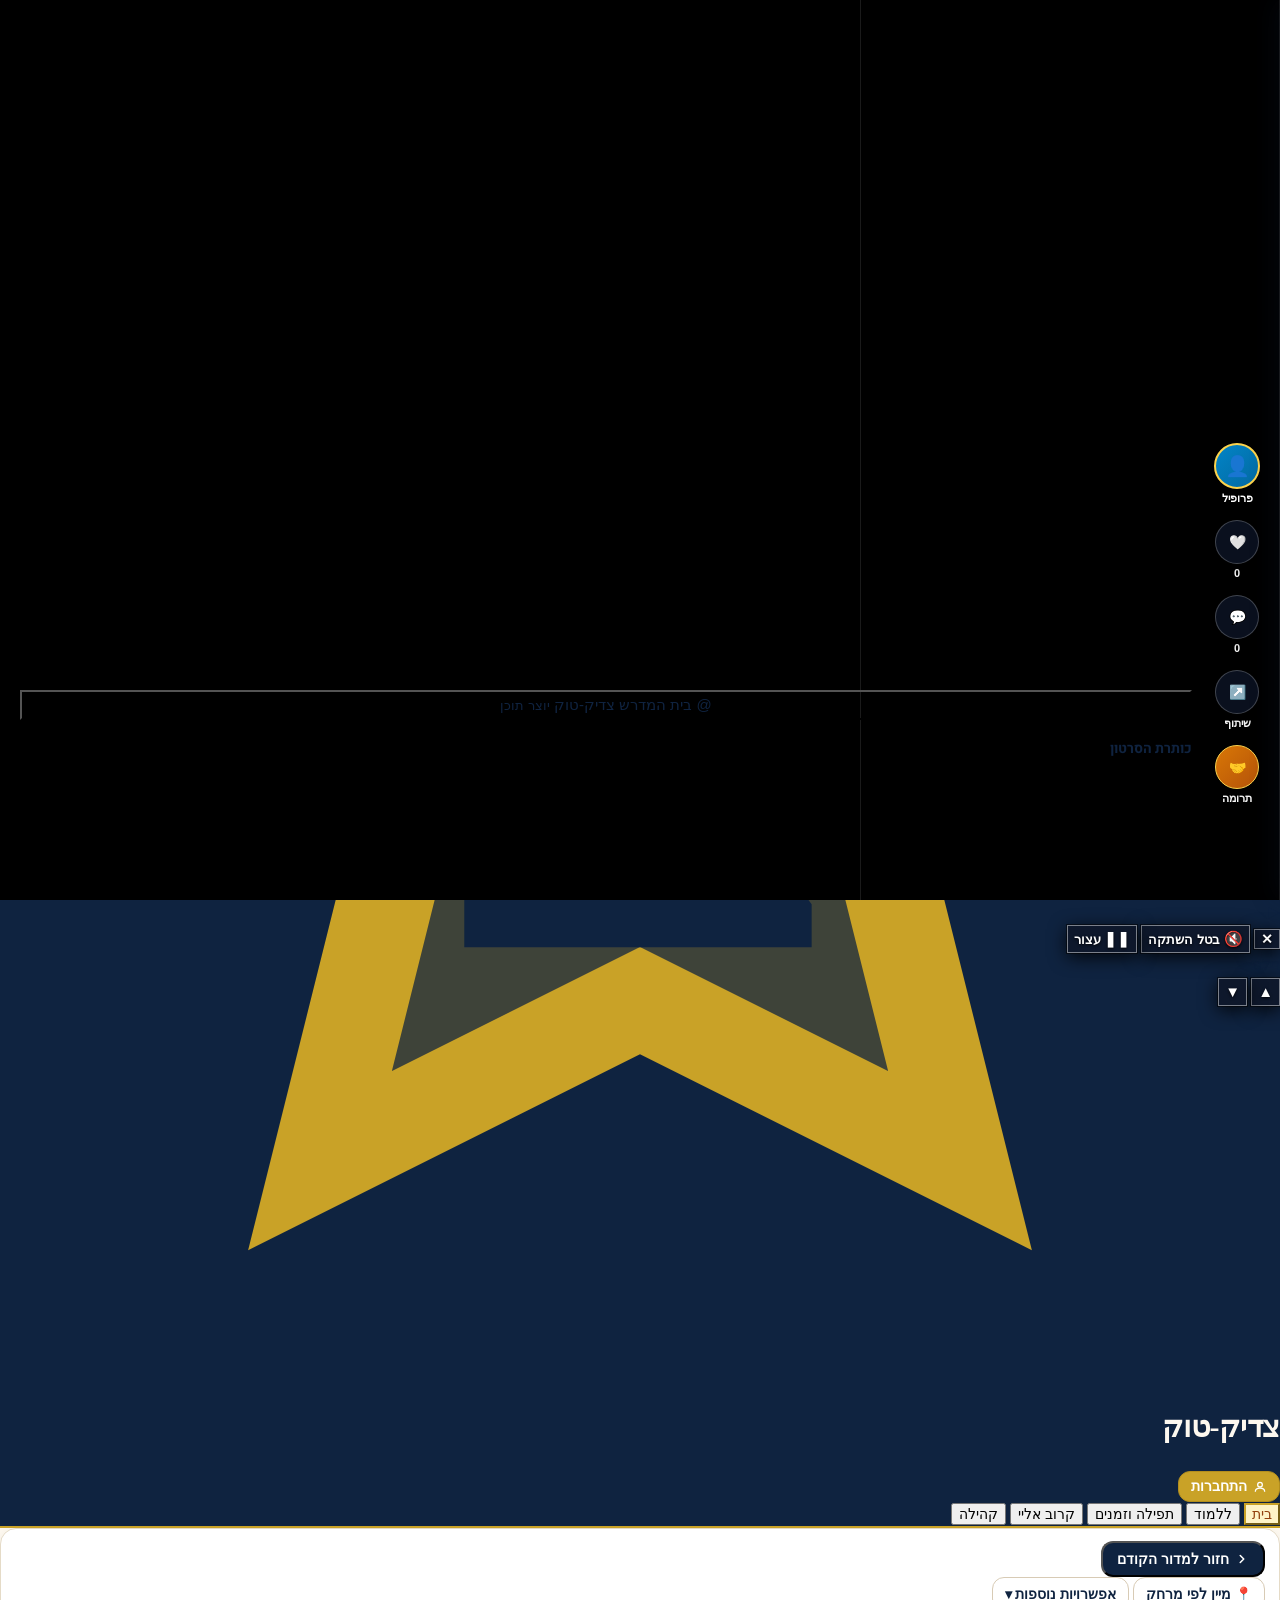
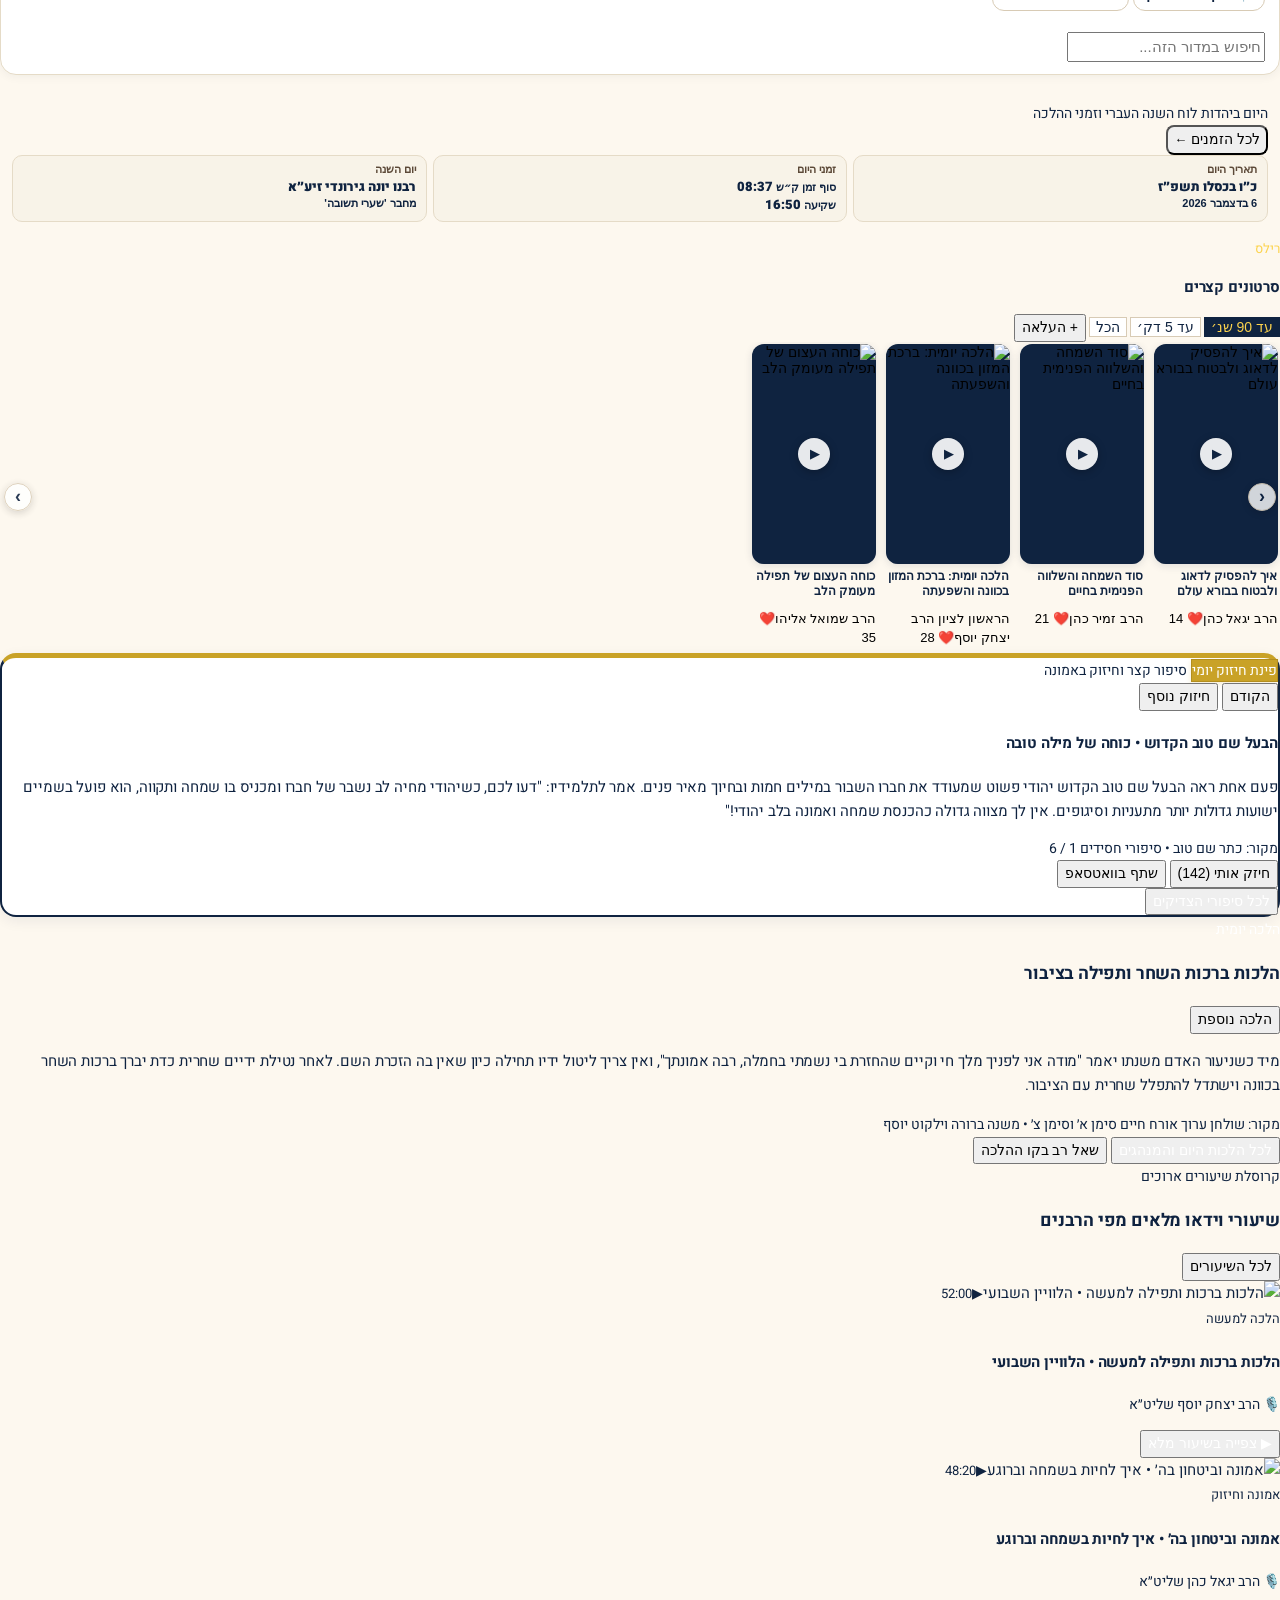
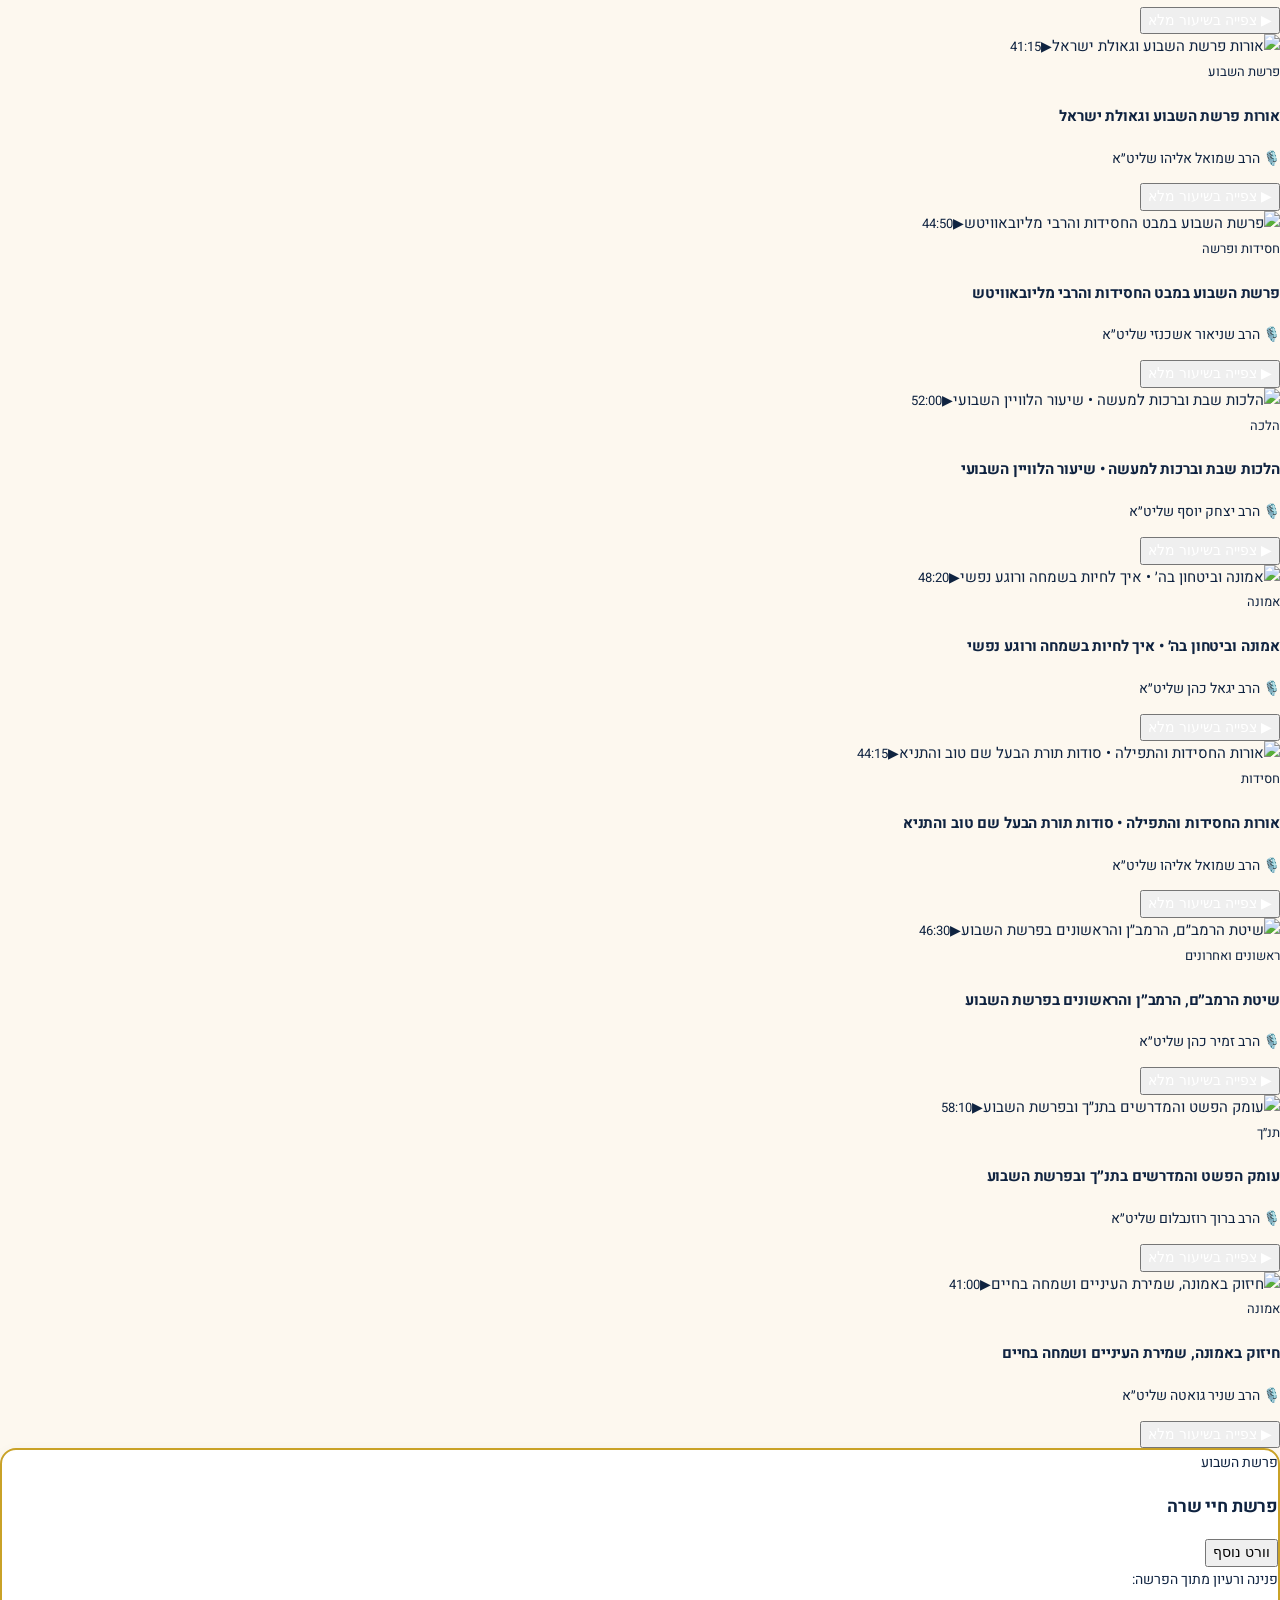
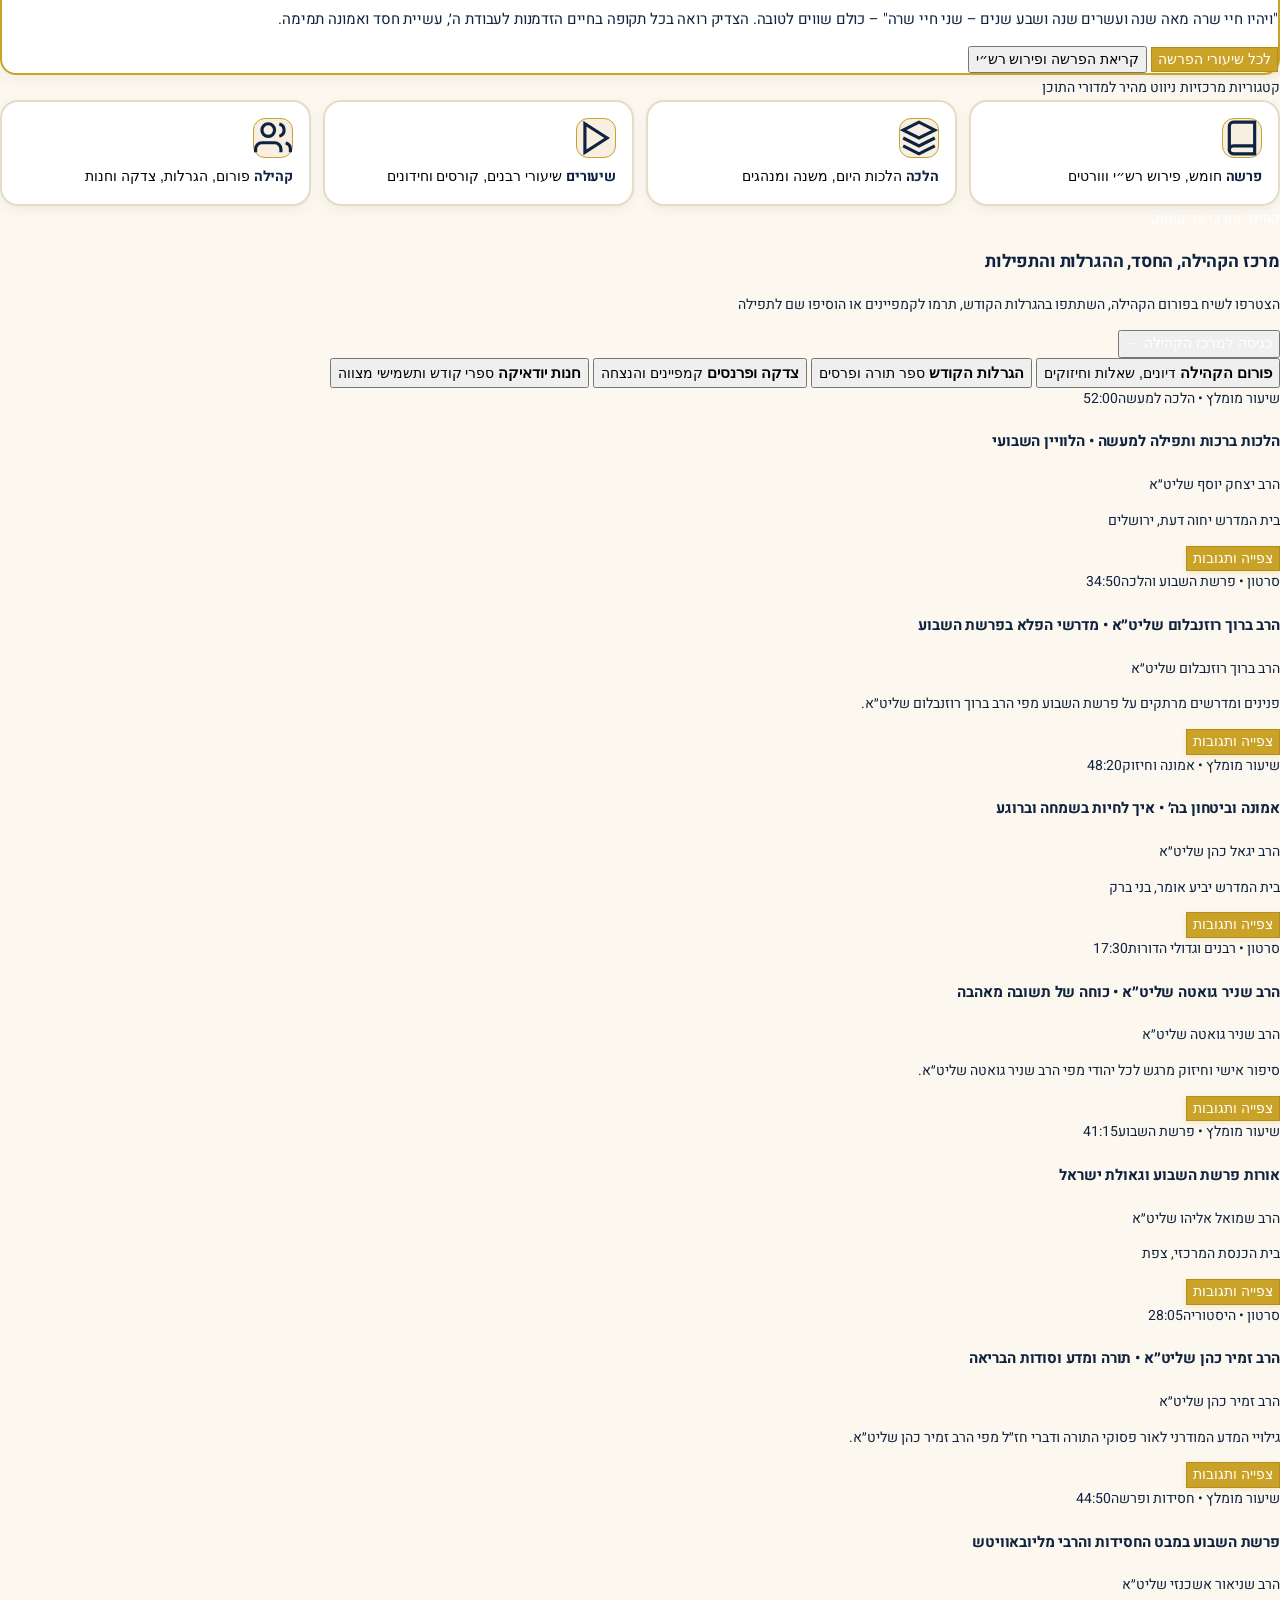
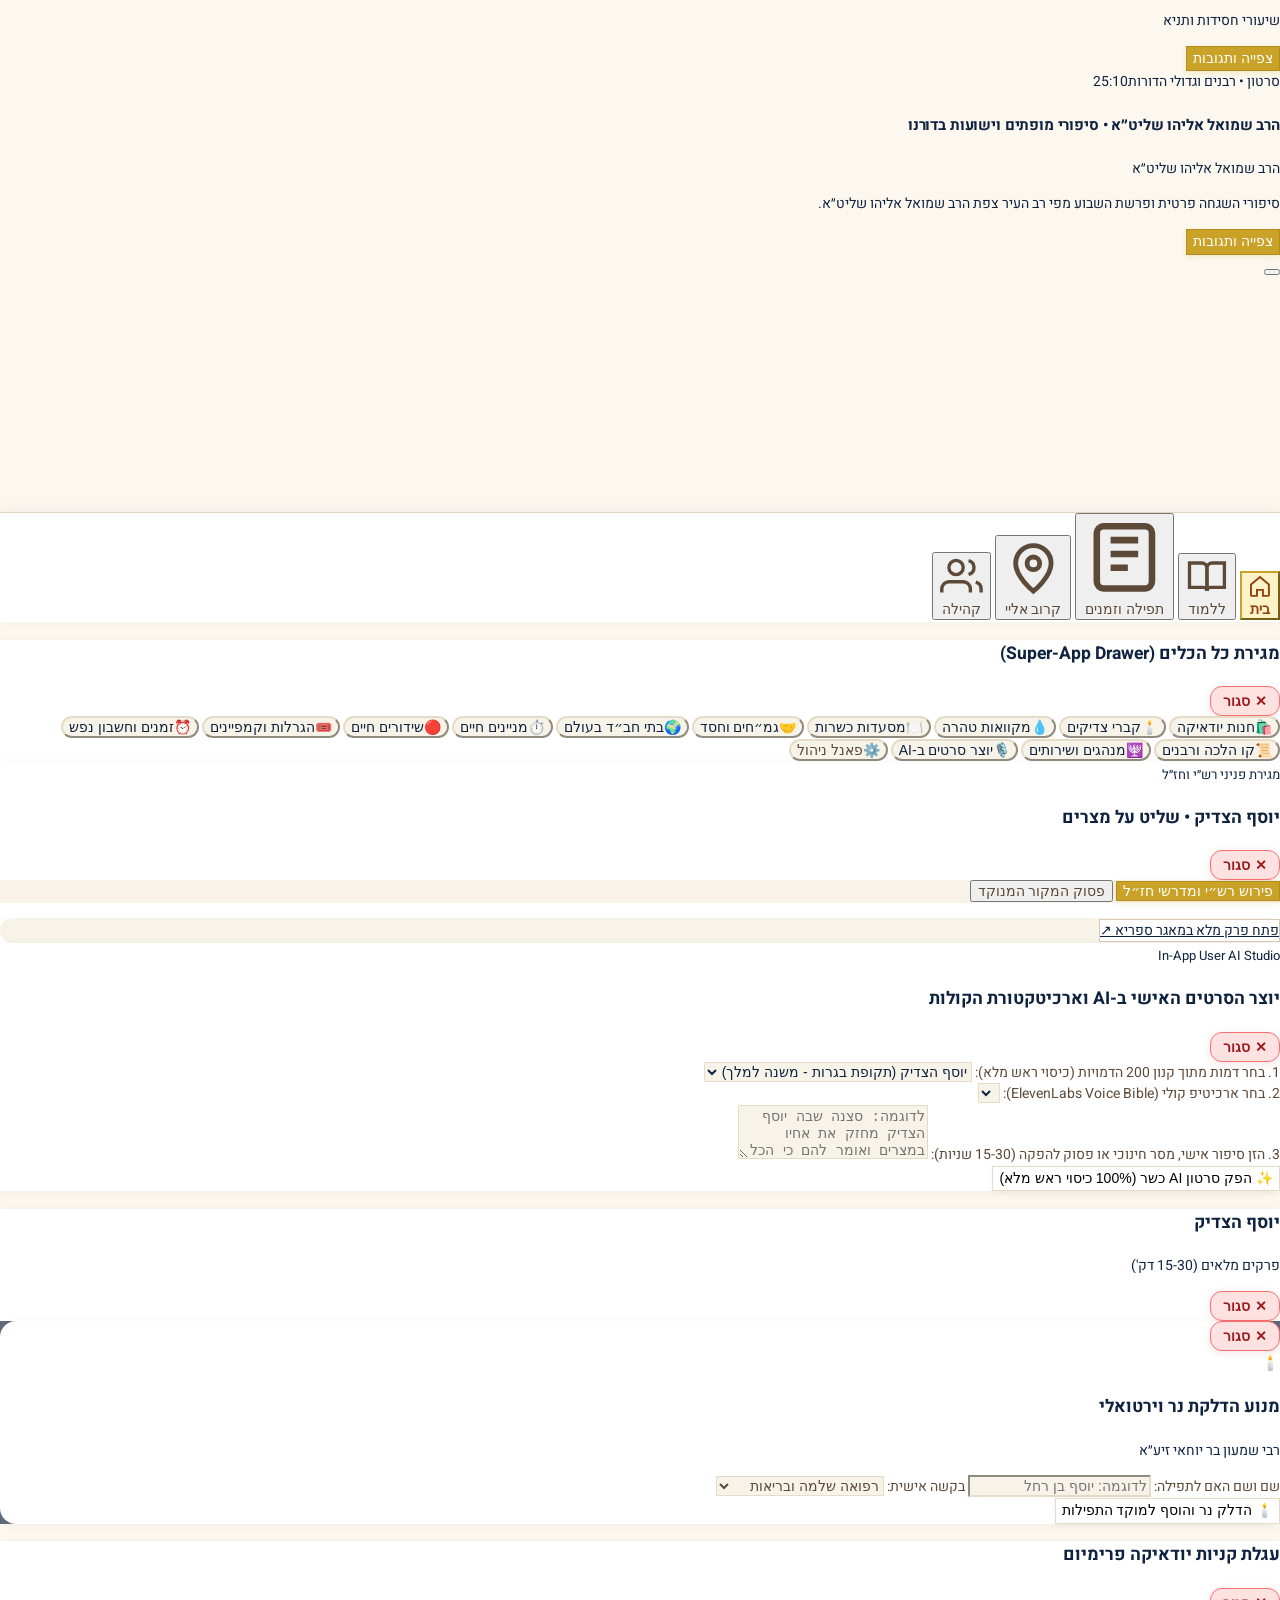
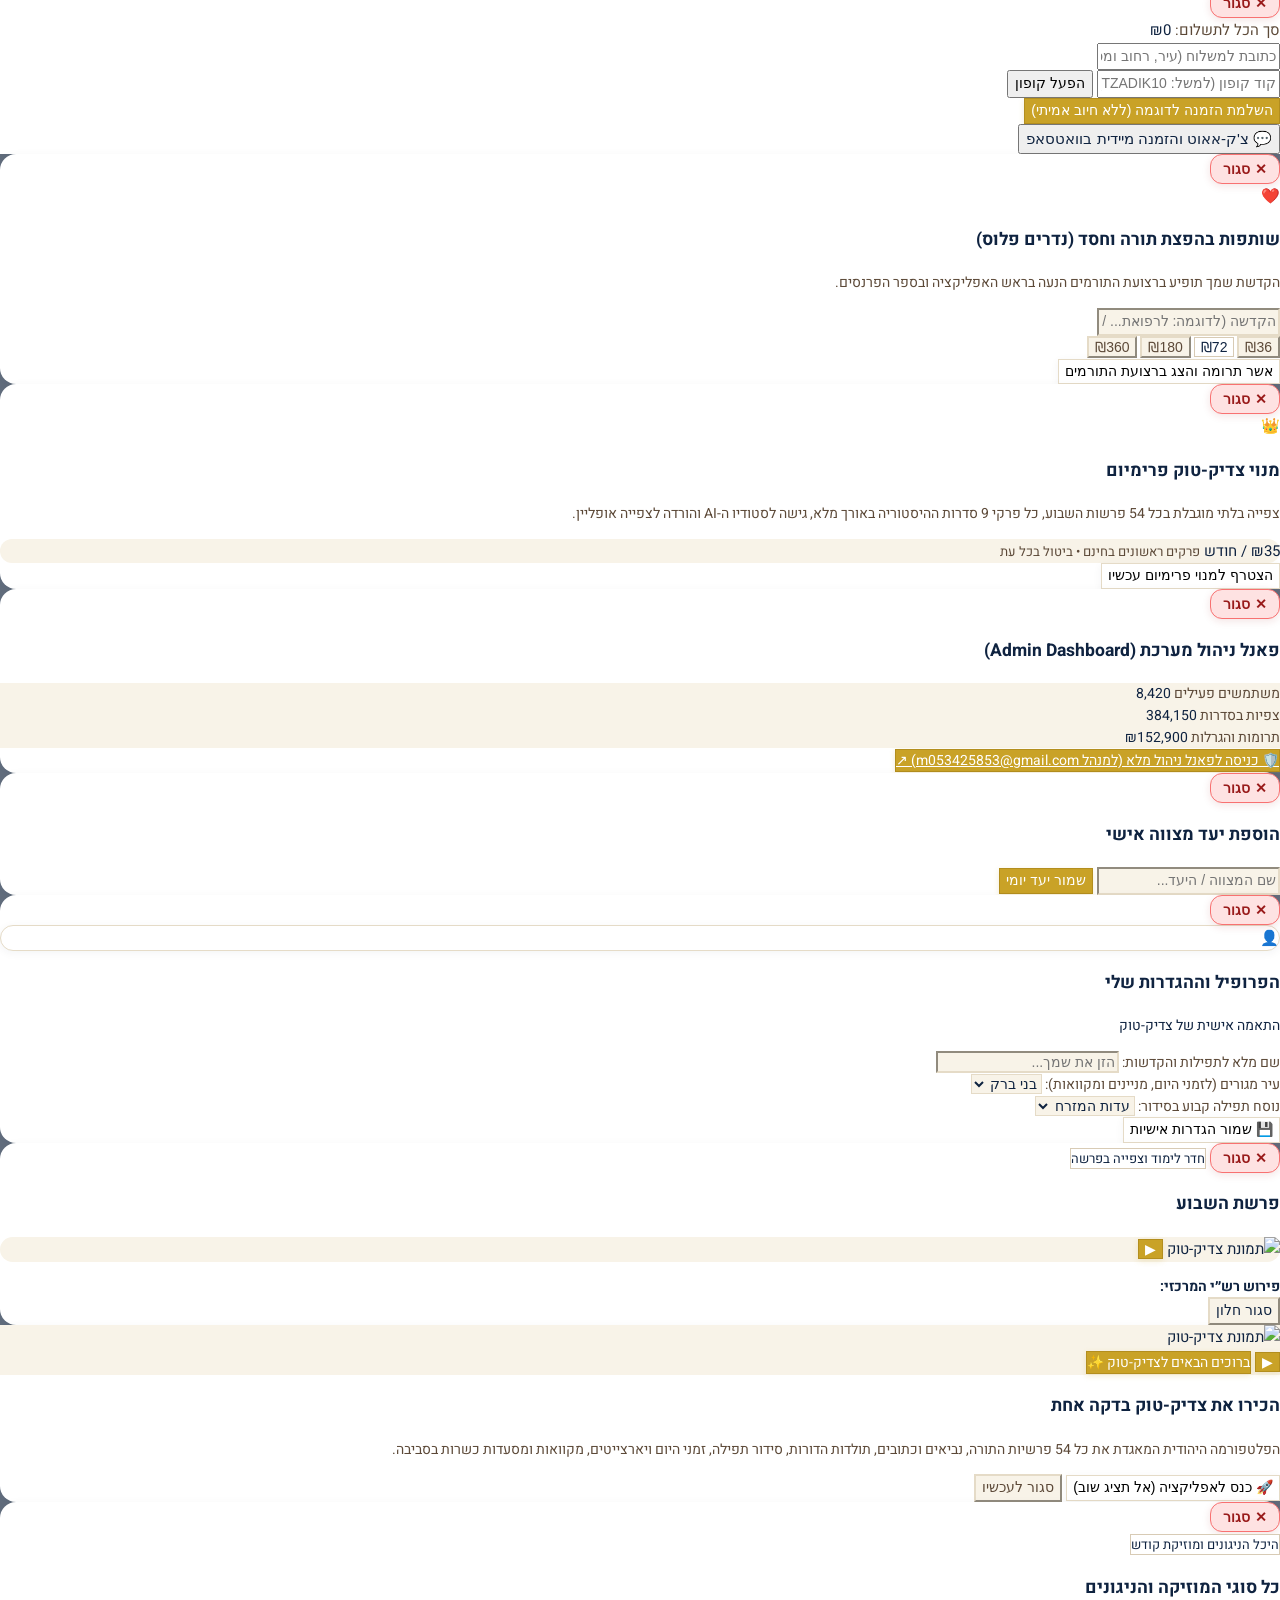
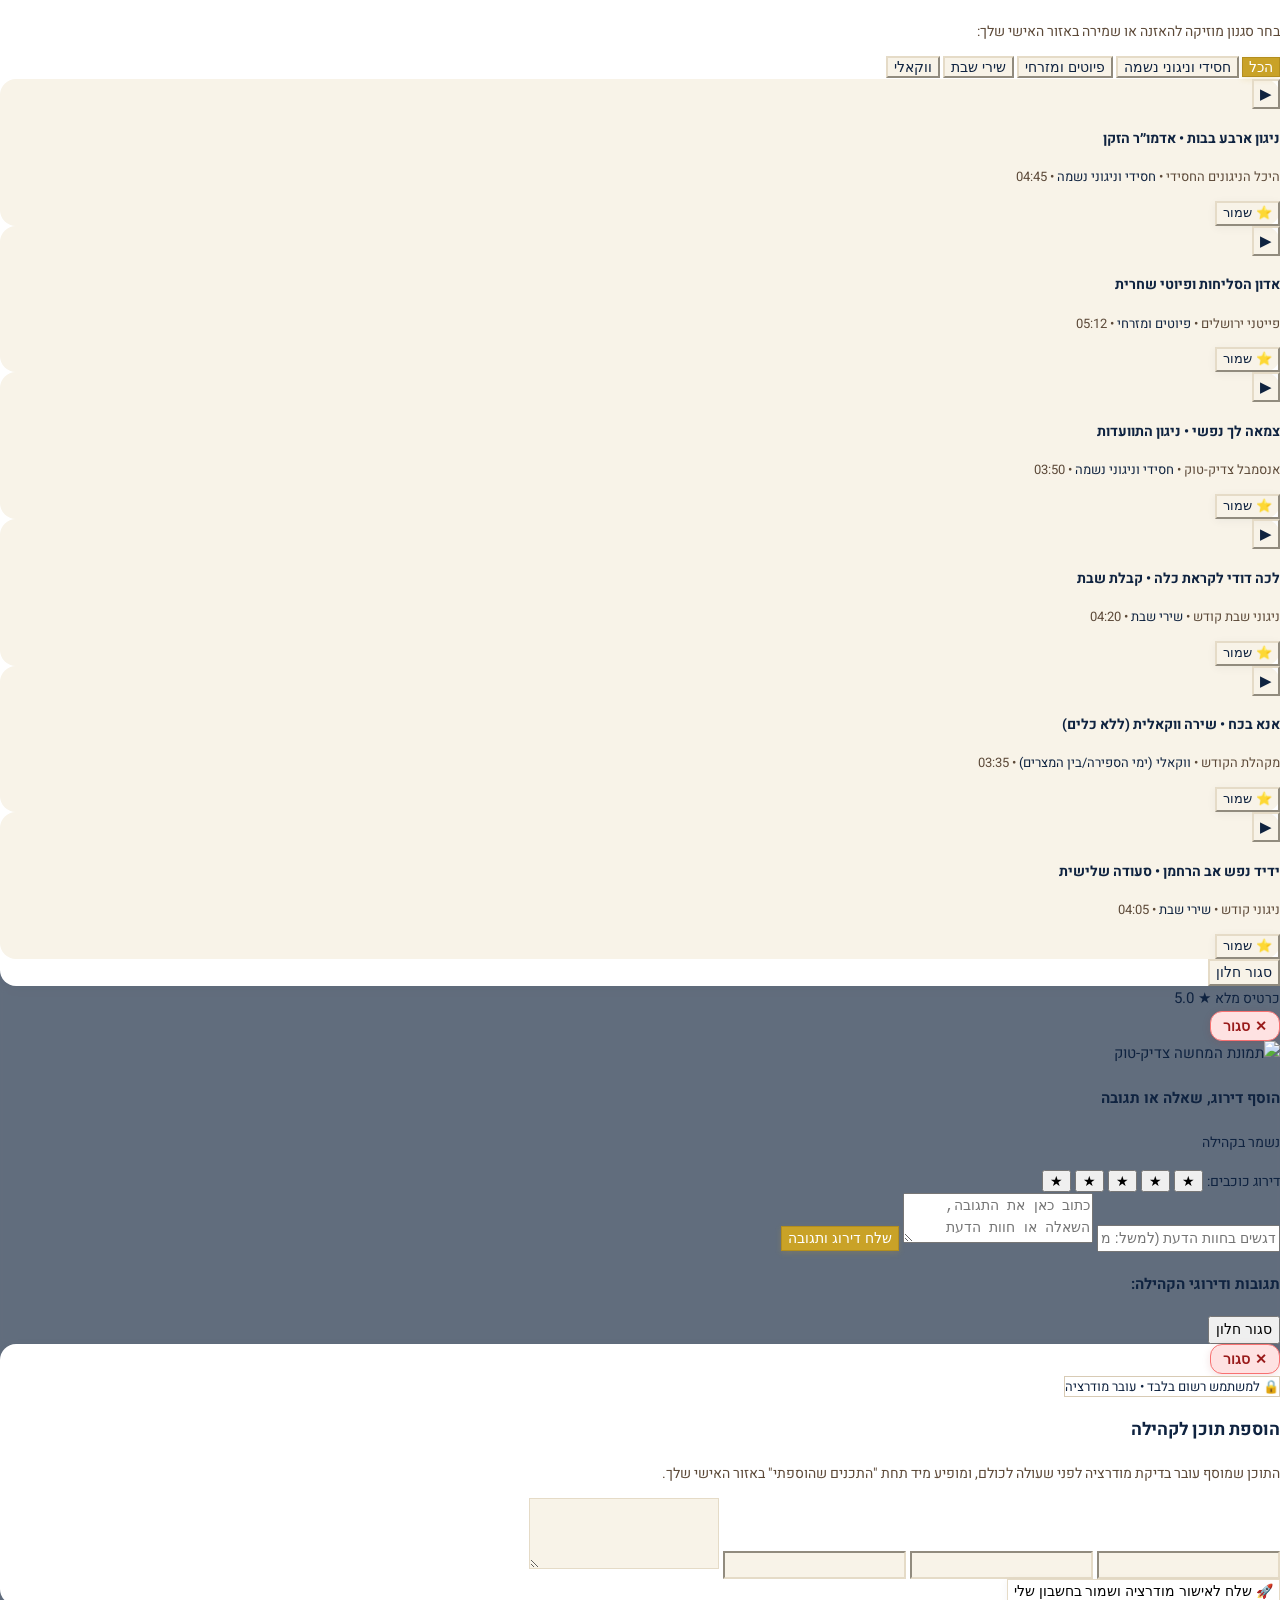
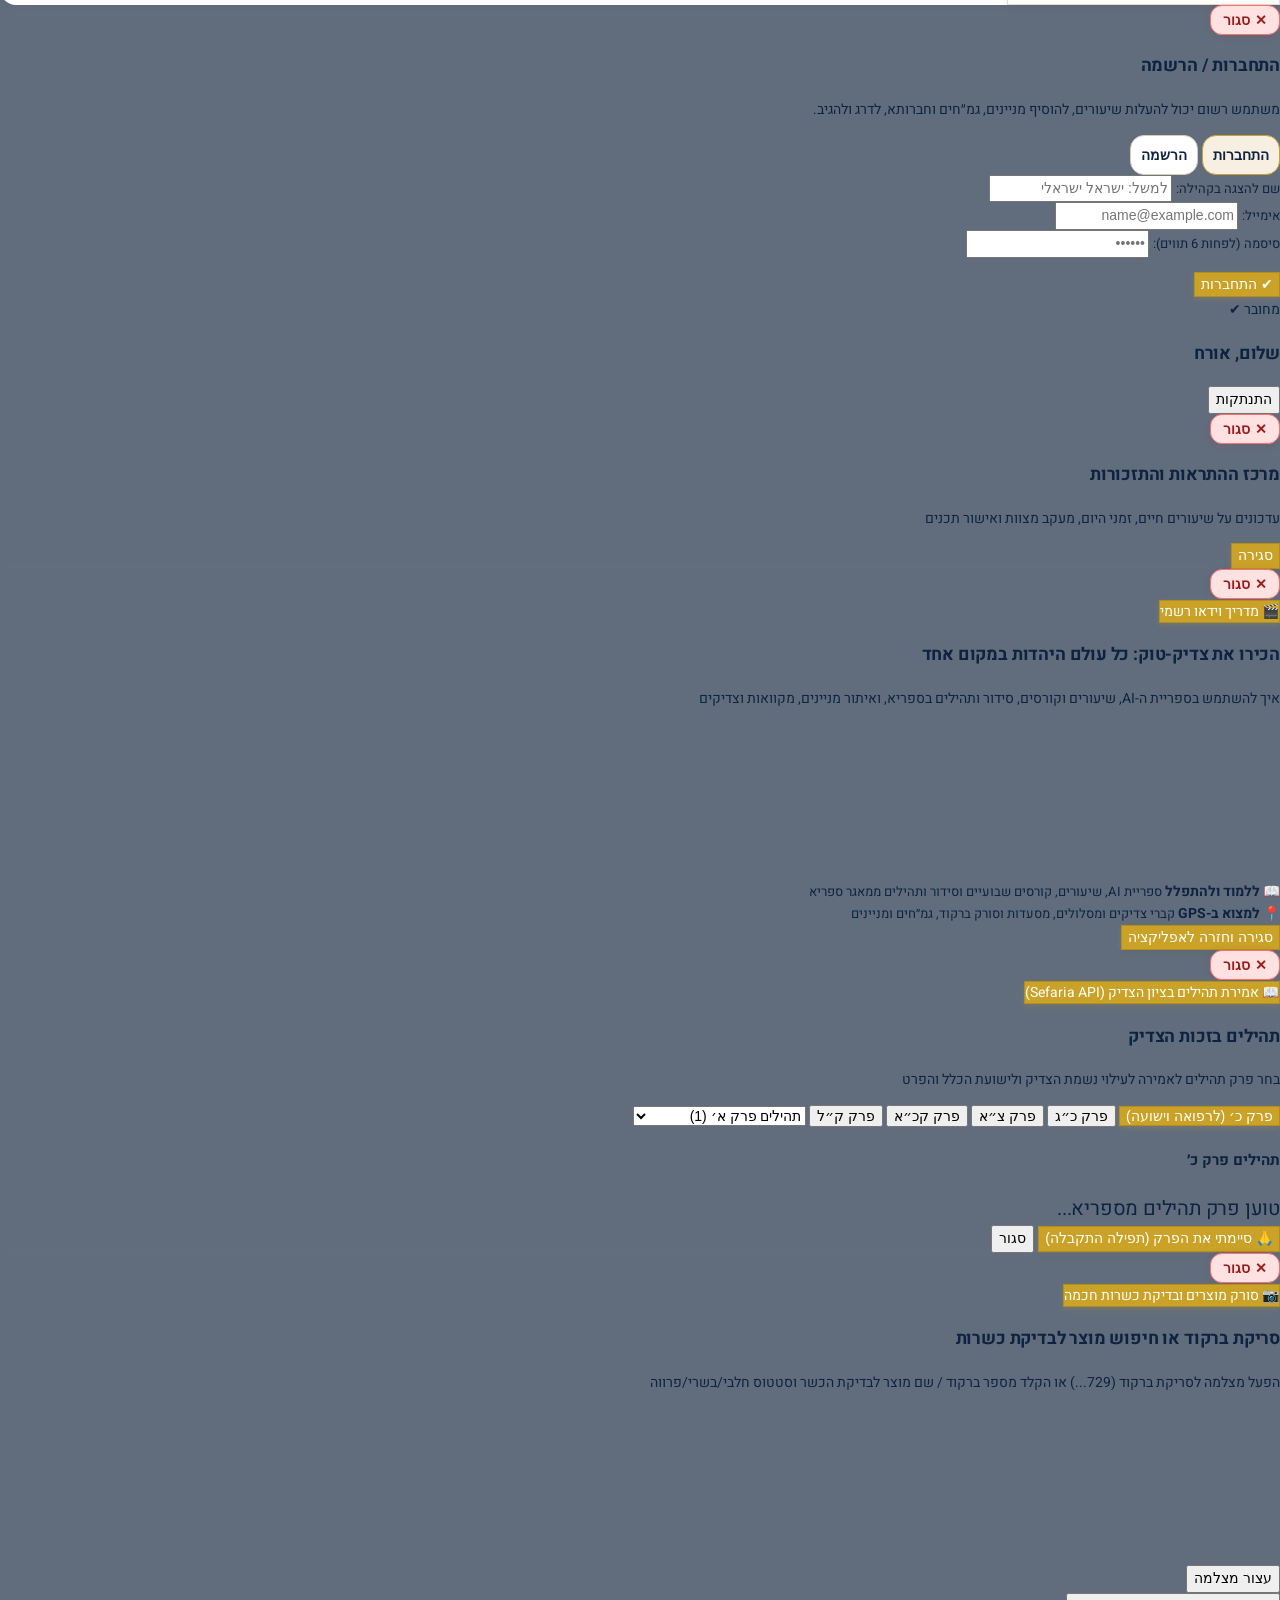
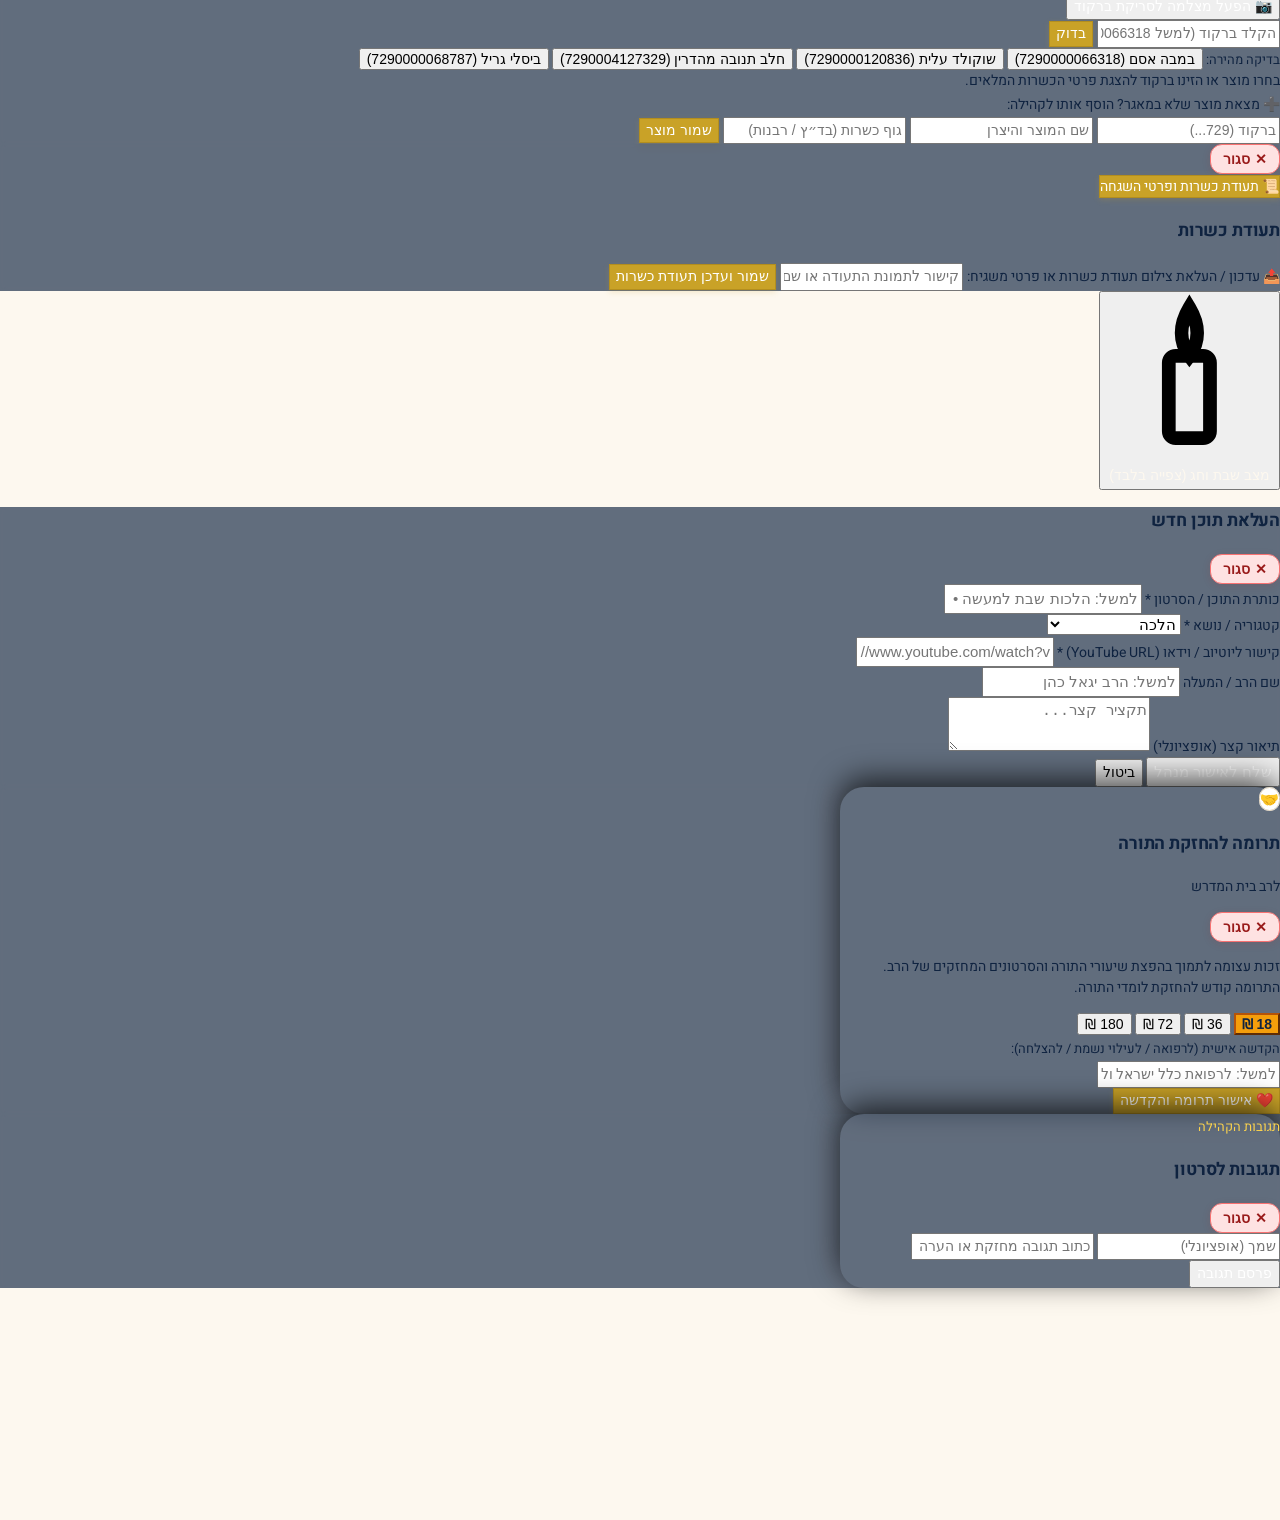
==== commit d4b670b8: "Add files via upload" ====
--- a/index.html
+++ b/index.html
@@ -30,7 +30,7 @@
     };
   </script>
   <meta http-equiv="Cache-Control" content="no-cache, no-store, must-revalidate" />
-  <link rel="stylesheet" href="style.css?v=47" />
+  <link rel="stylesheet" href="style.css?v=48" />
   <!-- Leaflet Map CSS & JS for Interactive Near-Me Map -->
   <link rel="stylesheet" href="https://unpkg.com/leaflet@1.9.4/dist/leaflet.css" integrity="sha256-p4NxAoJBhIIN+hmNHrzRCf9tD/miZyoHS5obTRR9BMY=" crossorigin=""/>
   <script src="https://unpkg.com/leaflet@1.9.4/dist/leaflet.js" integrity="sha256-20nQCchB9co0qIjJZRGuk2/Z9VM+kNiyxNV1lvTlZBo=" crossorigin=""></script>
@@ -422,7 +422,7 @@
             <span class="px-2 py-0.5 rounded-full bg-gradient-to-r from-[#EA580C] to-[#C9A227] text-white text-[10px] font-black inline-flex items-center gap-1 shadow-sm">
               <span>🎬</span> CINEMA
             </span>
-            <h2 class="text-lg sm:text-xl font-black text-white serif-heading tracking-wide">בית המדרש • עולם התוכן והשיעורים</h2>
+            <h2 class="text-lg sm:text-xl font-black text-white serif-heading tracking-wide">סינמה ספרייה • בית המדרש</h2>
           </div>
           <span class="text-[11px] text-gray-400 font-bold hidden sm:inline">סטרימינג תורני עשיר</span>
         </div>
@@ -438,15 +438,9 @@
         <div id="learn-search-results-box" class="hidden"></div>
 
         <!-- שורת טאבים עליונה עם כפתור פלוס (+) קטן ויפה ואפקט Fade בקצוות לגלילה חלקה -->
-        <div class="flex items-center gap-2">
-          <!-- כפתור פלוס (+) מעוצב וקומפקטי להעלאת תוכן ישירות בצמוד לשורת הטאבים -->
-          <button type="button" onclick="openLearnContentUploadModal()" class="w-8 h-8 rounded-full bg-gradient-to-r from-[#EA580C] to-[#C9A227] hover:brightness-110 text-white font-black text-lg flex items-center justify-center shrink-0 shadow-md cursor-pointer border border-amber-300/40 transition-transform hover:scale-105" title="העלאת תוכן חדש לבית המדרש" aria-label="העלאת תוכן חדש">
-            +
-          </button>
-
-          <!-- מיכל הטאבים עם אפקט Fade ימינה ושמאלה -->
-          <div class="relative flex-1 min-w-0 tabs-fade-container">
-            <div id="learn-stream-tabs-bar"  class="flex items-center gap-2 overflow-x-auto py-1 no-scrollbar" role="tablist" aria-label="קטגוריות סטרימינג ללמוד">
+        <!-- שורת טאבים נקייה לגלילה חלקה ללא צללים או כפתורים מפריעים -->
+        <div class="relative w-full min-w-0 tabs-clean-container">
+          <div id="learn-stream-tabs-bar"  class="flex items-center gap-2 overflow-x-auto py-1 no-scrollbar" role="tablist" aria-label="קטגוריות סטרימינג ללמוד">
             <button type="button" onclick="switchLearnStreamTab('all')" id="l-tab-all" class="stream-tab-btn active px-4 py-2 rounded-xl text-xs sm:text-sm font-black shrink-0 cursor-pointer">
               🌟 הכל
             </button>
@@ -476,14 +470,19 @@
 
           <!-- 1. קרוסלה ראשית (Hero Carousel): כרטיסים אנכיים פורמט 9:16 (פרשת השבוע / מומלצים) -->
           <div class="space-y-3">
-            <div class="flex items-center justify-between px-1">
+            <div class="flex items-center justify-between gap-2 px-1">
               <div>
                 <h3 class="text-base sm:text-lg font-black text-white flex items-center gap-2">
                   <span class="text-amber-400">🔥</span> פרשת השבוע • נבחרת מומלצים
                 </h3>
-                <p class="text-xs text-gray-400 font-normal">סרטוני שורטס ורילס אנכיים (פורמט 9:16) לצפייה במסך מלא</p>
+                <p class="text-xs text-gray-400 font-normal">סרטוני שורטס ורילס אנכיים (9:16) לצפייה במסך מלא</p>
               </div>
-              <span class="text-xs text-amber-400 font-bold">החלק לצפייה ←</span>
+              <div class="flex items-center gap-2 shrink-0">
+                <button type="button" onclick="openLearnContentUploadModalWithCategory('פרשה')" class="inline-flex items-center gap-1 px-2.5 py-1 rounded-lg bg-[#EA580C]/20 hover:bg-[#EA580C]/35 text-amber-300 border border-amber-500/40 text-xs font-bold transition-all cursor-pointer shadow-sm">
+                  <span>📷</span><span>+ העלאת פרשה</span>
+                </button>
+                <span class="text-xs text-amber-400 font-bold hidden sm:inline">החלק לצפייה ←</span>
+              </div>
             </div>
             <!-- מיכל הקרוסלה האנכית 9:16 -->
             <div id="learn-hero-carousel" class="stream-scroll-row">
@@ -493,14 +492,19 @@
 
           <!-- 2. קרוסלה משנית 1: שיעורים אחרונים (אופקית) -->
           <div class="space-y-3">
-            <div class="flex items-center justify-between px-1">
+            <div class="flex items-center justify-between gap-2 px-1">
               <div>
                 <h3 class="text-base sm:text-lg font-black text-white flex items-center gap-2">
                   <span class="text-[#38BDF8]">🎙️</span> שיעורים אחרונים מגדולי הרבנים
                 </h3>
                 <p class="text-xs text-gray-400 font-normal">שיעורי הלכה, אמונה ומוסר מהימים האחרונים</p>
               </div>
-              <button type="button" onclick="switchLearnStreamTab('shiurim')" class="text-xs text-amber-400 hover:text-amber-300 font-bold cursor-pointer">לכל השיעורים ←</button>
+              <div class="flex items-center gap-2 shrink-0">
+                <button type="button" onclick="openLearnContentUploadModalWithCategory('שיעורים')" class="inline-flex items-center gap-1 px-2.5 py-1 rounded-lg bg-[#38BDF8]/20 hover:bg-[#38BDF8]/35 text-[#38BDF8] border border-[#38BDF8]/40 text-xs font-bold transition-all cursor-pointer shadow-sm">
+                  <span>➕</span><span>+ העלאת שיעור</span>
+                </button>
+                <button type="button" onclick="switchLearnStreamTab('shiurim')" class="text-xs text-amber-400 hover:text-amber-300 font-bold cursor-pointer">לכל השיעורים ←</button>
+              </div>
             </div>
             <!-- מיכל קרוסלת שיעורים אחרונים -->
             <div id="learn-subcarousel-shiurim" class="stream-scroll-row">
@@ -510,14 +514,19 @@
 
           <!-- 3. קרוסלה משנית 2: סיפורי צדיקים (אופקית) -->
           <div class="space-y-3">
-            <div class="flex items-center justify-between px-1">
+            <div class="flex items-center justify-between gap-2 px-1">
               <div>
                 <h3 class="text-base sm:text-lg font-black text-white flex items-center gap-2">
                   <span class="text-[#FBBF24]">👑</span> סיפורי צדיקים ומופתים
                 </h3>
                 <p class="text-xs text-gray-400 font-normal">סיפורים מרתקים על גדולי ישראל בכל הדורות</p>
               </div>
-              <button type="button" onclick="switchLearnStreamTab('tzaddikim_stories')" class="text-xs text-amber-400 hover:text-amber-300 font-bold cursor-pointer">לכל הסיפורים ←</button>
+              <div class="flex items-center gap-2 shrink-0">
+                <button type="button" onclick="openLearnContentUploadModalWithCategory('סיפור צדיק')" class="inline-flex items-center gap-1 px-2.5 py-1 rounded-lg bg-[#FBBF24]/20 hover:bg-[#FBBF24]/35 text-amber-300 border border-amber-400/40 text-xs font-bold transition-all cursor-pointer shadow-sm">
+                  <span>📜</span><span>+ העלאת סיפור</span>
+                </button>
+                <button type="button" onclick="switchLearnStreamTab('tzaddikim_stories')" class="text-xs text-amber-400 hover:text-amber-300 font-bold cursor-pointer">לכל הסיפורים ←</button>
+              </div>
             </div>
             <!-- מיכל קרוסלת סיפורי צדיקים -->
             <div id="learn-subcarousel-stories" class="stream-scroll-row">
@@ -527,21 +536,24 @@
 
           <!-- 4. רשימת שיעורים ארוכים (פורמט רחב 16:9) בתחתית הדף -->
           <div class="space-y-3 pt-2">
-            <div class="flex items-center justify-between px-1">
+            <div class="flex items-center justify-between gap-2 px-1">
               <div>
                 <h3 class="text-base sm:text-lg font-black text-white flex items-center gap-2">
                   <span class="text-emerald-400">📺</span> שיעורים ארוכים ומעמיקים (16:9)
                 </h3>
                 <p class="text-xs text-gray-400 font-normal">סדרות ושיעורים מלאים להעמקה בתורה ובהלכה</p>
               </div>
-              <span class="text-xs text-gray-400 font-bold">איכות HD</span>
+              <div class="flex items-center gap-2 shrink-0">
+                <button type="button" onclick="openLearnContentUploadModalWithCategory('הלכה')" class="inline-flex items-center gap-1 px-2.5 py-1 rounded-lg bg-emerald-500/20 hover:bg-emerald-500/35 text-emerald-400 border border-emerald-500/40 text-xs font-bold transition-all cursor-pointer shadow-sm">
+                  <span>🎥</span><span>+ העלאת תוכן</span>
+                </button>
+                <span class="text-xs text-gray-400 font-bold hidden sm:inline">איכות HD</span>
+              </div>
             </div>
             <!-- מיכל שיעורים ארוכים -->
             <div id="learn-long-lessons-list" class="space-y-3">
               <!-- כרטיסים רחבים 16:9 -->
             </div>
-          </div>
-
         </div>
 
         <!-- =================================================================
@@ -1816,8 +1828,47 @@
         </div>
       </div>
 
-      <div id="find-hub-root" class="near-me-5cat-grid">
-        <div class="near-me-cat-box space-y-2.5">
+      
+      <!-- רשת 5 קטגוריות ראשיות קומפקטית ומסודרת הנכנסת כולה במסך אחד ללא גלילה -->
+      <div id="near-me-5cat-nav" class="grid grid-cols-5 gap-1.5 sm:gap-2.5 p-2 bg-white rounded-2xl border border-[#E5DBC7] shadow-sm">
+        <button type="button" onclick="focusNearMeCategory('near-sec-tefilla')" class="near-5cat-tile group" id="btn-cat-tefilla" aria-label="מעבר לקטגוריית תפילה">
+          <div class="near-5cat-icon bg-amber-50 text-amber-600 border border-amber-200">
+            <span>🕍</span>
+          </div>
+          <span class="near-5cat-title">תפילה</span>
+        </button>
+
+        <button type="button" onclick="focusNearMeCategory('near-sec-food')" class="near-5cat-tile group" id="btn-cat-food" aria-label="מעבר לקטגוריית אוכל">
+          <div class="near-5cat-icon bg-emerald-50 text-emerald-600 border border-emerald-200">
+            <span>🍷</span>
+          </div>
+          <span class="near-5cat-title">אוכל</span>
+        </button>
+
+        <button type="button" onclick="focusNearMeCategory('near-sec-chesed')" class="near-5cat-tile group" id="btn-cat-chesed" aria-label="מעבר לקטגוריית חסד">
+          <div class="near-5cat-icon bg-rose-50 text-rose-600 border border-rose-200">
+            <span>🤝</span>
+          </div>
+          <span class="near-5cat-title">חסד</span>
+        </button>
+
+        <button type="button" onclick="focusNearMeCategory('near-sec-people')" class="near-5cat-tile group" id="btn-cat-people" aria-label="מעבר לקטגוריית אנשים">
+          <div class="near-5cat-icon bg-blue-50 text-blue-600 border border-blue-200">
+            <span>👥</span>
+          </div>
+          <span class="near-5cat-title">אנשים</span>
+        </button>
+
+        <button type="button" onclick="focusNearMeCategory('near-sec-places')" class="near-5cat-tile group" id="btn-cat-places" aria-label="מעבר לקטגוריית מקומות">
+          <div class="near-5cat-icon bg-purple-50 text-purple-600 border border-purple-200">
+            <span>📍</span>
+          </div>
+          <span class="near-5cat-title">מקומות</span>
+        </button>
+      </div>
+    
+      <div id="find-hub-root" class="space-y-4">
+        <div id="near-sec-tefilla" class="near-me-cat-box space-y-2.5 scroll-mt-24">
           <div class="flex items-center justify-between gap-2 border-b border-[#E5DBC7] pb-2">
             <h3 class="text-base sm:text-lg font-black text-[#0F2340] serif-heading">תפילה</h3>
             <span class="text-xs text-[#5C4938] font-bold">מניינים קרובים בזמן אמת ומקוואות טהרה</span>
@@ -1827,7 +1878,7 @@
             <button type="button" onclick="switchTab('mikvaot')" class="tt-tile"><strong>מקוואות טהרה</strong><span>מקוואות נשים, גברים וכלים • שעות פתיחה וניווט</span></button>
           </div>
         </div>
-        <div class="near-me-cat-box space-y-2.5">
+        <div id="near-sec-food" class="near-me-cat-box space-y-2.5 scroll-mt-24">
           <div class="flex items-center justify-between gap-2 border-b border-[#E5DBC7] pb-2">
             <h3 class="text-base sm:text-lg font-black text-[#0F2340] serif-heading">אוכל</h3>
             <span class="text-xs text-[#5C4938] font-bold">מסעדות כשרות למהדרין וסורק ברקוד מוצרים</span>
@@ -1837,7 +1888,7 @@
             <button type="button" onclick="openBarcodeScannerModal()" class="tt-tile"><strong>סורק ברקוד כשרות</strong><span>סריקת מוצרים לבדיקת גוף הכשרות וחלבי/בשרי/פרווה</span></button>
           </div>
         </div>
-        <div class="near-me-cat-box space-y-2.5">
+        <div id="near-sec-chesed" class="near-me-cat-box space-y-2.5 scroll-mt-24">
           <div class="flex items-center justify-between gap-2 border-b border-[#E5DBC7] pb-2">
             <h3 class="text-base sm:text-lg font-black text-[#0F2340] serif-heading">חסד</h3>
             <span class="text-xs text-[#5C4938] font-bold">גמ״חים להשאלת ציוד וארגוני רפואה והצלה</span>
@@ -1847,7 +1898,7 @@
             <button type="button" onclick="switchTab('gemachim'); filterGemachimByCategory('רפואה');" class="tt-tile"><strong>ארגוני הצלה וחירום</strong><span>יד שרה, עזר מציון, איחוד הצלה וידידים בדרכים</span></button>
           </div>
         </div>
-        <div class="near-me-cat-box space-y-2.5">
+        <div id="near-sec-people" class="near-me-cat-box space-y-2.5 scroll-mt-24">
           <div class="flex items-center justify-between gap-2 border-b border-[#E5DBC7] pb-2">
             <h3 class="text-base sm:text-lg font-black text-[#0F2340] serif-heading">אנשים</h3>
             <span class="text-xs text-[#5C4938] font-bold">רבנים וקווי הלכה, חברותא ובעלי מקצוע תורניים</span>
@@ -1858,7 +1909,7 @@
             <button type="button" onclick="switchTab('customs')" class="tt-tile"><strong>שירותי דת</strong><span>מוהלים, משגיחי כשרות, סופרי סת״ם ומדריכי חתנים</span></button>
           </div>
         </div>
-        <div class="near-me-cat-box space-y-2.5">
+        <div id="near-sec-places" class="near-me-cat-box space-y-2.5 scroll-mt-24">
           <div class="flex items-center justify-between gap-2 border-b border-[#E5DBC7] pb-2">
             <h3 class="text-base sm:text-lg font-black text-[#0F2340] serif-heading">מקומות</h3>
             <span class="text-xs text-[#5C4938] font-bold">קברי צדיקים, בתי חב״ד בעולם וישיבות</span>
@@ -2711,9 +2762,9 @@
             <span class="px-2.5 py-0.5 rounded-full bg-gradient-to-r from-orange-500 to-amber-500 text-white text-[11px] font-black inline-flex items-center gap-1 shadow-sm">
               <span>🤝</span> קהילת צדיק-טוק
             </span>
-            <span class="text-xs text-gray-500 font-bold">פורטל החסד והשיתוף (בסגנון matara.pro)</span>
-          </div>
-          <h2 class="text-xl sm:text-2xl font-black text-[#0F2340] serif-heading">פורטל הקהילה • שותפות, עזרה וחיבור</h2>
+            <span class="text-xs text-gray-500 font-semibold">שותפות, עזרה הדדית וחיבור תורני</span>
+          </div>
+          <h2 class="text-xl sm:text-2xl font-black text-[#0F2340] serif-heading">מרכז הקהילה</h2>
         </div>
         <div class="flex items-center gap-2">
           <button type="button" onclick="openNewCommunityPostModal()" class="px-3.5 py-2 bg-gradient-to-r from-amber-500 to-orange-500 hover:brightness-110 text-white font-black rounded-xl text-xs shadow flex items-center gap-1.5 cursor-pointer">
@@ -2798,7 +2849,7 @@
         </button>
 
         <!-- כרטיס 5: קבוצות רכישה -->
-        <button type="button" onclick="openCommunityPortalSubView('groupbuys')" class="comm-portal-card group sm:col-span-2 lg:col-span-1" aria-label="מעבר לקבוצות רכישה">
+        <button type="button" onclick="openCommunityPortalSubView('groupbuys')" class="comm-portal-card group" aria-label="מעבר לקבוצות רכישה">
           <div class="comm-portal-icon-wrap bg-purple-50 text-purple-600 border border-purple-200">
             <span class="text-2xl">🛍️</span>
           </div>
@@ -2814,6 +2865,25 @@
             <span class="text-[11px] text-gray-400 font-semibold">חיסכון עד 40%</span>
           </div>
         </button>
+
+        <!-- כרטיס 6: חנות יודאיקה וספרי קודש (הוחזר למרכז הקהילה) -->
+        <button type="button" onclick="switchTab('judaica')" class="comm-portal-card group" aria-label="מעבר לחנות יודאיקה וספרי קודש">
+          <div class="comm-portal-icon-wrap bg-amber-50 text-amber-700 border border-amber-200">
+            <span class="text-2xl">🏺</span>
+          </div>
+          <div class="comm-portal-card-body">
+            <div class="flex items-center justify-between gap-1 mb-1">
+              <h3 class="text-base sm:text-lg font-black text-[#0F2340] serif-heading group-hover:text-amber-600 transition-colors">חנות יודאיקה וספרי קודש</h3>
+              <span class="comm-portal-badge bg-amber-100 text-amber-800">מוצרי קדושה</span>
+            </div>
+            <p class="text-xs text-[#5C4938] leading-relaxed">תשמישי קדושה, תפילין ומזוזות מהודרות, ספרי קודש, כיפות ומוצרים לשבת ולחג.</p>
+          </div>
+          <div class="comm-portal-card-footer">
+            <span class="text-xs font-bold text-amber-600 flex items-center gap-1">כניסה לחנות ←</span>
+            <span class="text-[11px] text-gray-400 font-semibold">משלוח מהיר</span>
+          </div>
+        </button>
+    
       </div>
 
       <!-- 2. תת-עמוד 1: פורום הקהילה (Facebook Style Feed) -->
@@ -4191,9 +4261,9 @@
   </div>
 
   <script src="https://cdn.jsdelivr.net/npm/@supabase/supabase-js@2"></script>
-  <script src="supabase-client.js?v=47"></script>
-  <script src="utils.js?v=47"></script>
-  <script src="data.js?v=47"></script>
-  <script src="app.js?v=47"></script>
+  <script src="supabase-client.js?v=48"></script>
+  <script src="utils.js?v=48"></script>
+  <script src="data.js?v=48"></script>
+  <script src="app.js?v=48"></script>
 </body>
 </html>
--- a/style.css
+++ b/style.css
@@ -2319,3 +2319,181 @@
   direction: rtl !important;
   text-align: right !important;
 }
+
+
+/* TZADIKTOK V48: ביטול צל וערפל הטאבים ב'ללמוד' לגלילה חלקה ונקייה לחלוטין */
+.tabs-fade-container::before,
+.tabs-fade-container::after,
+.tabs-clean-container::before,
+.tabs-clean-container::after {
+  display: none !important;
+  width: 0 !important;
+  background: none !important;
+}
+.tabs-fade-container,
+.tabs-clean-container {
+  overflow: visible !important;
+}
+#learn-stream-tabs-bar {
+  -webkit-overflow-scrolling: touch;
+  scroll-behavior: smooth;
+}
+
+
+/* TZADIKTOK V48: רשת 5 קטגוריות ראשיות קומפקטית ל'קרוב אליי' הנכנסת במסך אחד */
+#near-me-5cat-nav {
+  display: grid;
+  grid-template-columns: repeat(5, minmax(0, 1fr));
+  gap: 6px;
+  background: #FFFFFF;
+  border: 1px solid #E5DBC7;
+  border-radius: 16px;
+  padding: 8px 6px;
+  box-shadow: 0 2px 8px rgba(15, 35, 64, 0.04);
+}
+
+.near-5cat-tile {
+  display: flex;
+  flex-direction: column;
+  align-items: center;
+  justify-content: center;
+  gap: 3px;
+  padding: 6px 2px;
+  background: #FAFAF9;
+  border: 1px solid #E5DBC7;
+  border-radius: 12px;
+  cursor: pointer;
+  transition: all 0.2s cubic-bezier(0.16, 1, 0.3, 1);
+  min-height: 62px;
+  text-align: center;
+}
+
+.near-5cat-tile:hover,
+.near-5cat-tile.active {
+  background: #F0FDFA;
+  border-color: #0D9488;
+  transform: translateY(-2px);
+  box-shadow: 0 4px 12px rgba(13, 148, 136, 0.12);
+}
+
+.near-5cat-icon {
+  width: 30px;
+  height: 30px;
+  border-radius: 8px;
+  display: flex;
+  align-items: center;
+  justify-content: center;
+  font-size: 15px;
+}
+
+.near-5cat-title {
+  font-size: 11px;
+  font-weight: 800;
+  color: #0F2340;
+  line-height: 1.2;
+}
+
+@media (min-width: 640px) {
+  #near-me-5cat-nav {
+    gap: 10px;
+    padding: 10px 12px;
+  }
+  .near-5cat-tile {
+    min-height: 70px;
+    padding: 8px 4px;
+    gap: 5px;
+  }
+  .near-5cat-icon {
+    width: 36px;
+    height: 36px;
+    font-size: 18px;
+  }
+  .near-5cat-title {
+    font-size: 12px;
+  }
+}
+
+
+/* TZADIKTOK V48: ייצוב שורת החיפוש בדפים הפנימיים - מניעת קפיצות וחפיפת טקסטים */
+.sticky-list-header {
+  position: relative !important;
+  z-index: 10 !important;
+  background-color: #F0FDFA !important;
+  backdrop-filter: blur(8px);
+  -webkit-backdrop-filter: blur(8px);
+  padding: 14px 18px !important;
+  border: 1.5px solid #0D9488 !important;
+  border-radius: 16px !important;
+  box-shadow: 0 2px 10px rgba(13, 148, 136, 0.08) !important;
+  margin-top: 14px !important;
+  margin-bottom: 20px !important;
+  clear: both !important;
+  transition: transform 0.2s ease, box-shadow 0.2s ease;
+}
+
+/* ייצוב מפת Leaflet */
+#near-me-leaflet-map-wrapper {
+  margin-top: 12px !important;
+  margin-bottom: 12px !important;
+  clear: both !important;
+  position: relative !important;
+  z-index: 10 !important;
+}
+
+#near-me-leaflet-map {
+  z-index: 10 !important;
+  touch-action: auto !important;
+  border-radius: 16px !important;
+}
+
+#near-me-leaflet-map .leaflet-pane {
+  z-index: 10 !important;
+}
+
+#near-me-leaflet-map .leaflet-top,
+#near-me-leaflet-map .leaflet-bottom {
+  z-index: 15 !important;
+}
+
+
+/* TZADIKTOK V48: עיצוב נקי, מאוורר ויוקרתי לכרטיסי פורטל הקהילה */
+.comm-portal-grid {
+  display: grid;
+  grid-template-columns: repeat(1, minmax(0, 1fr));
+  gap: 16px;
+}
+
+@media (min-width: 640px) {
+  .comm-portal-grid {
+    grid-template-columns: repeat(2, minmax(0, 1fr));
+  }
+}
+
+@media (min-width: 1024px) {
+  .comm-portal-grid {
+    grid-template-columns: repeat(3, minmax(0, 1fr));
+  }
+}
+
+.comm-portal-card {
+  display: flex;
+  flex-direction: column;
+  justify-content: space-between;
+  text-align: right;
+  background: #FFFFFF !important;
+  border: 1px solid #EFE8DA !important;
+  border-radius: 20px !important;
+  padding: 22px !important;
+  box-shadow: 0 2px 10px rgba(15, 35, 64, 0.04) !important;
+  transition: all 0.25s cubic-bezier(0.16, 1, 0.3, 1) !important;
+  cursor: pointer;
+  position: relative;
+  overflow: hidden;
+  min-height: 180px !important;
+}
+
+.comm-portal-card:hover {
+  transform: translateY(-2px) !important;
+  border-color: #C9A227 !important;
+  box-shadow: 0 8px 24px rgba(201, 162, 39, 0.12) !important;
+}
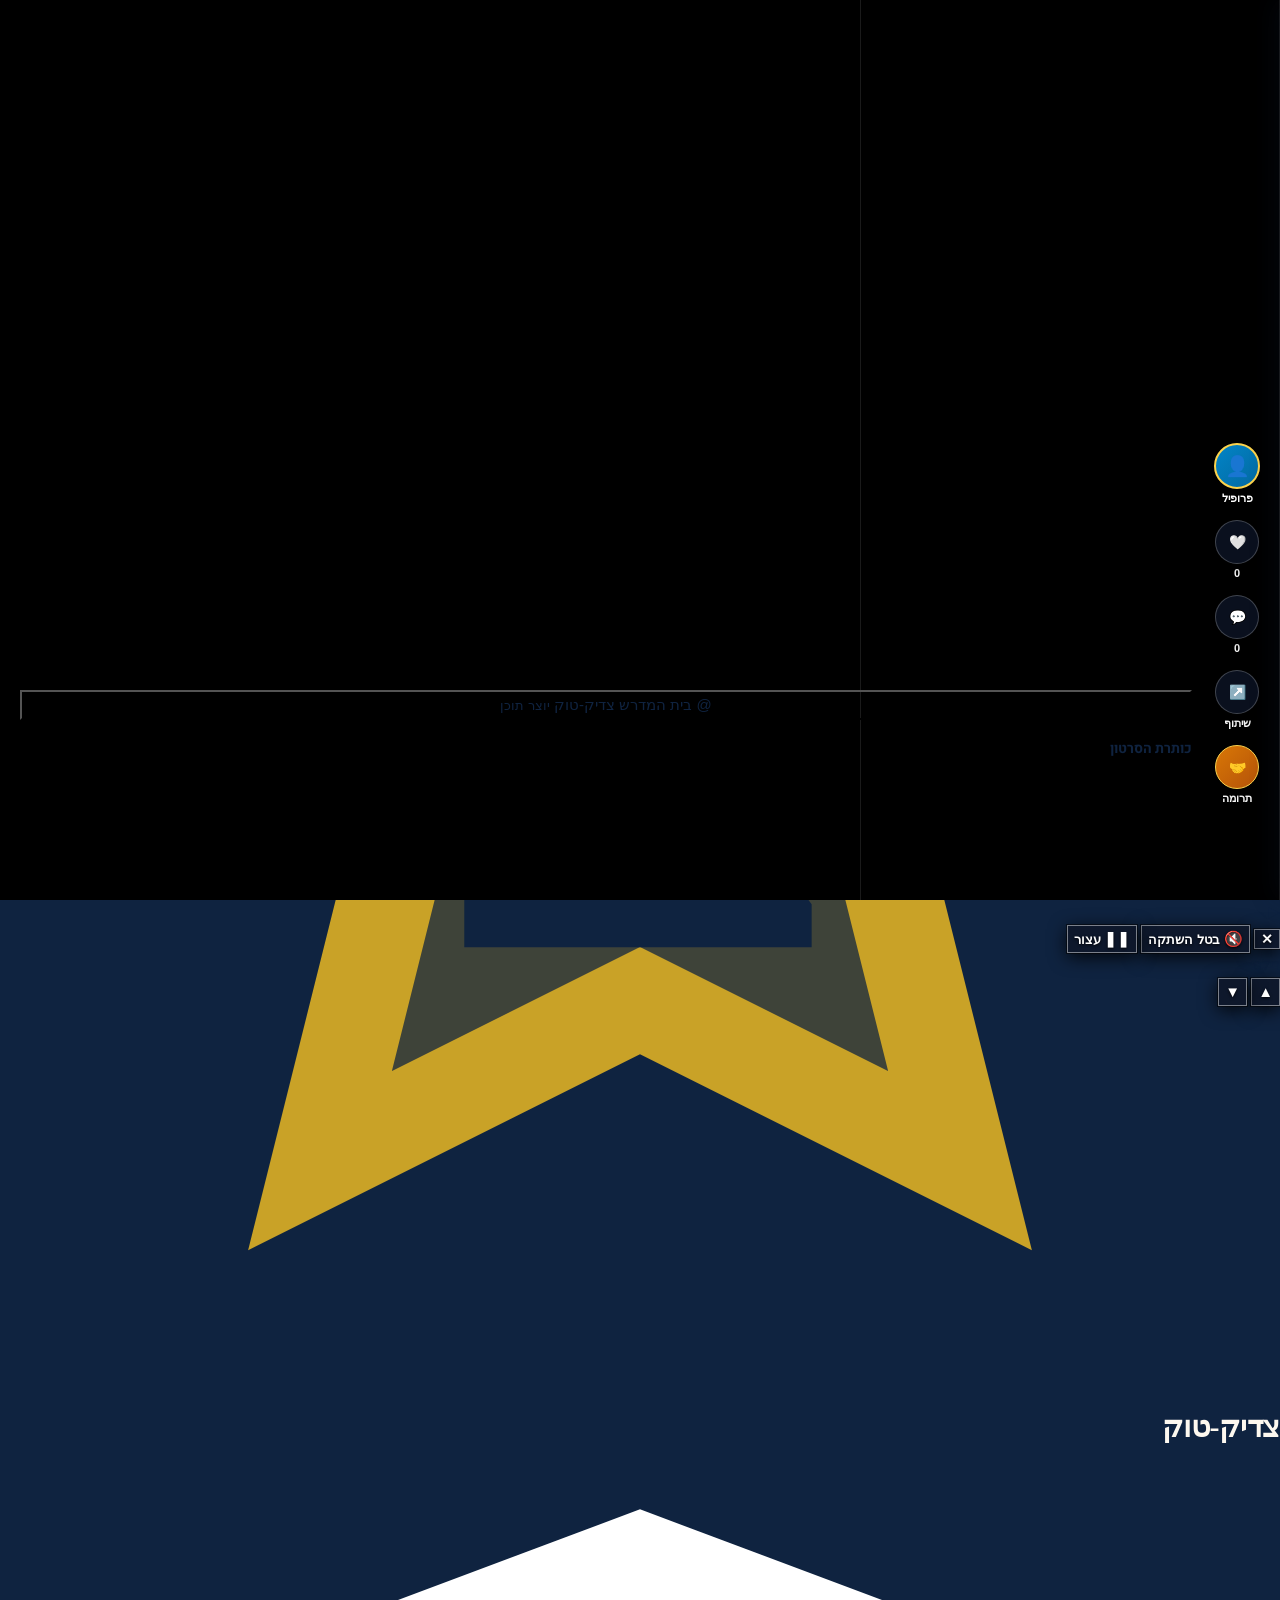
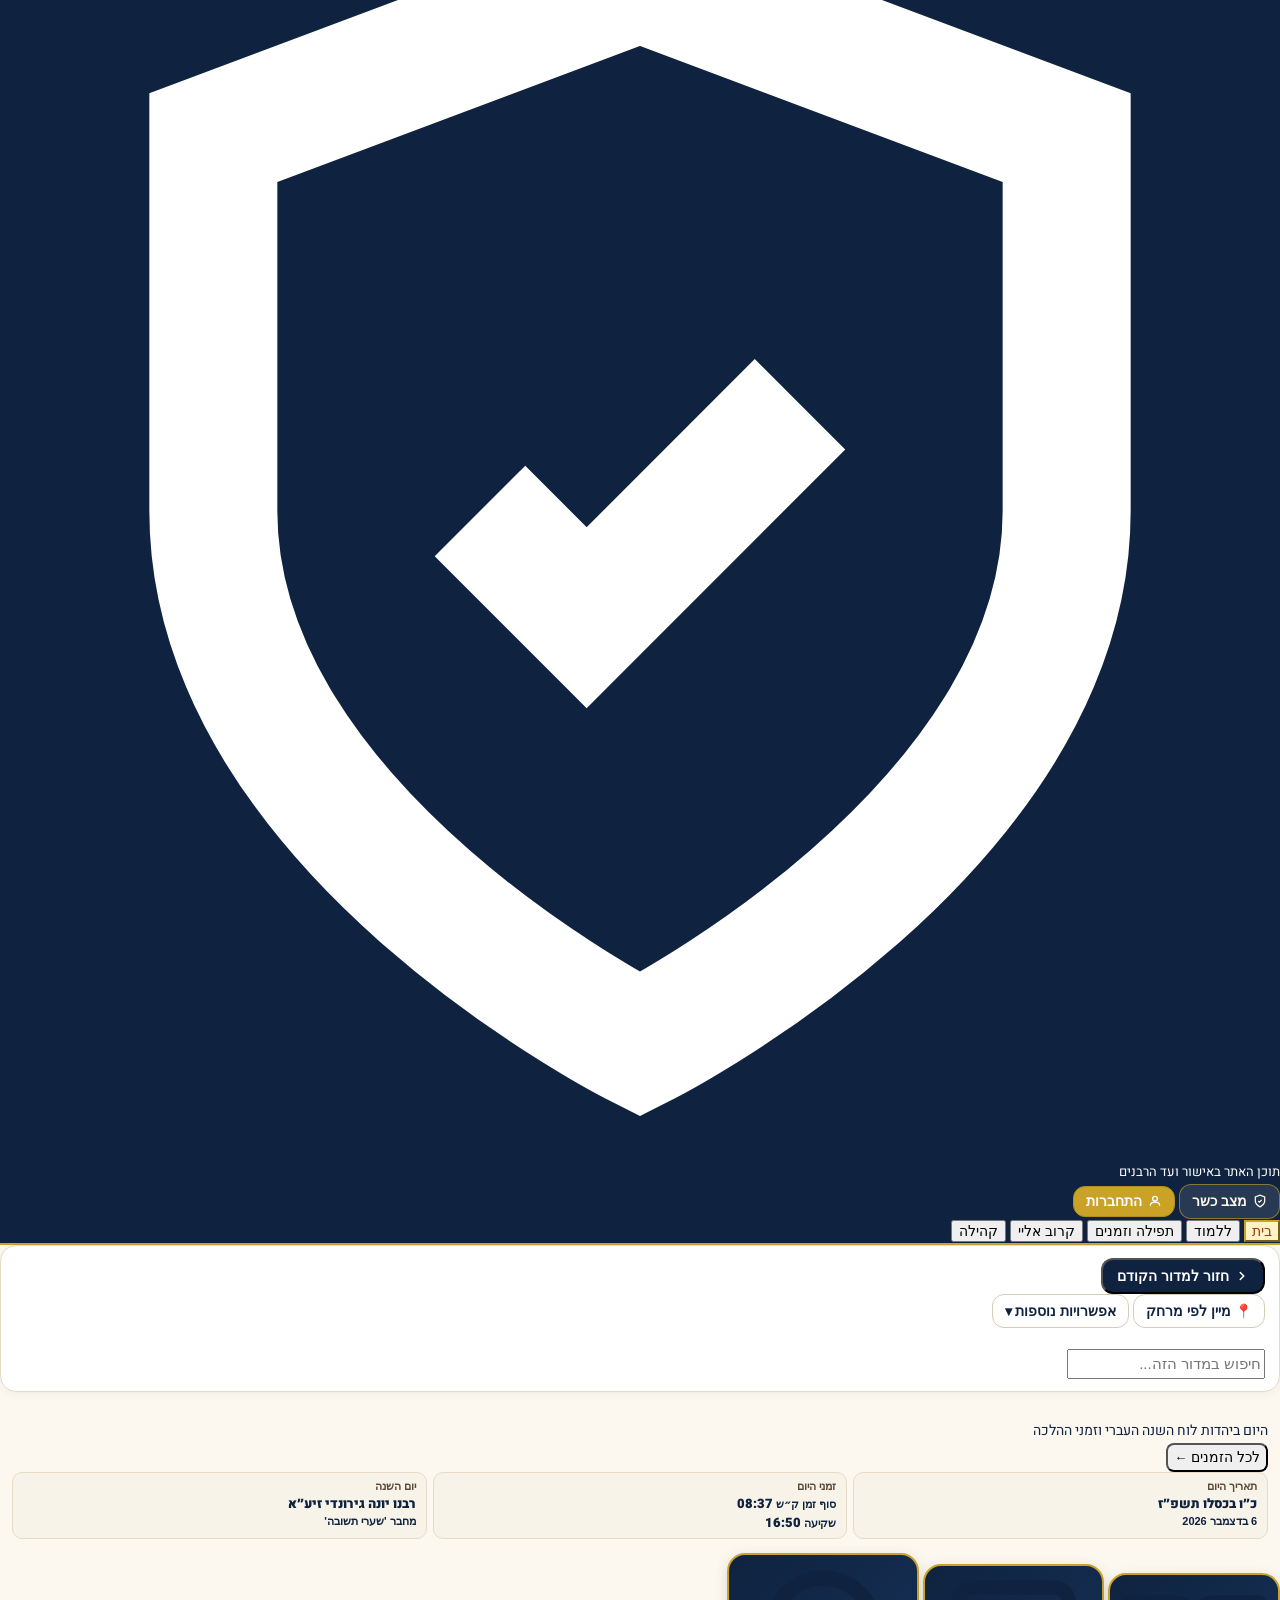
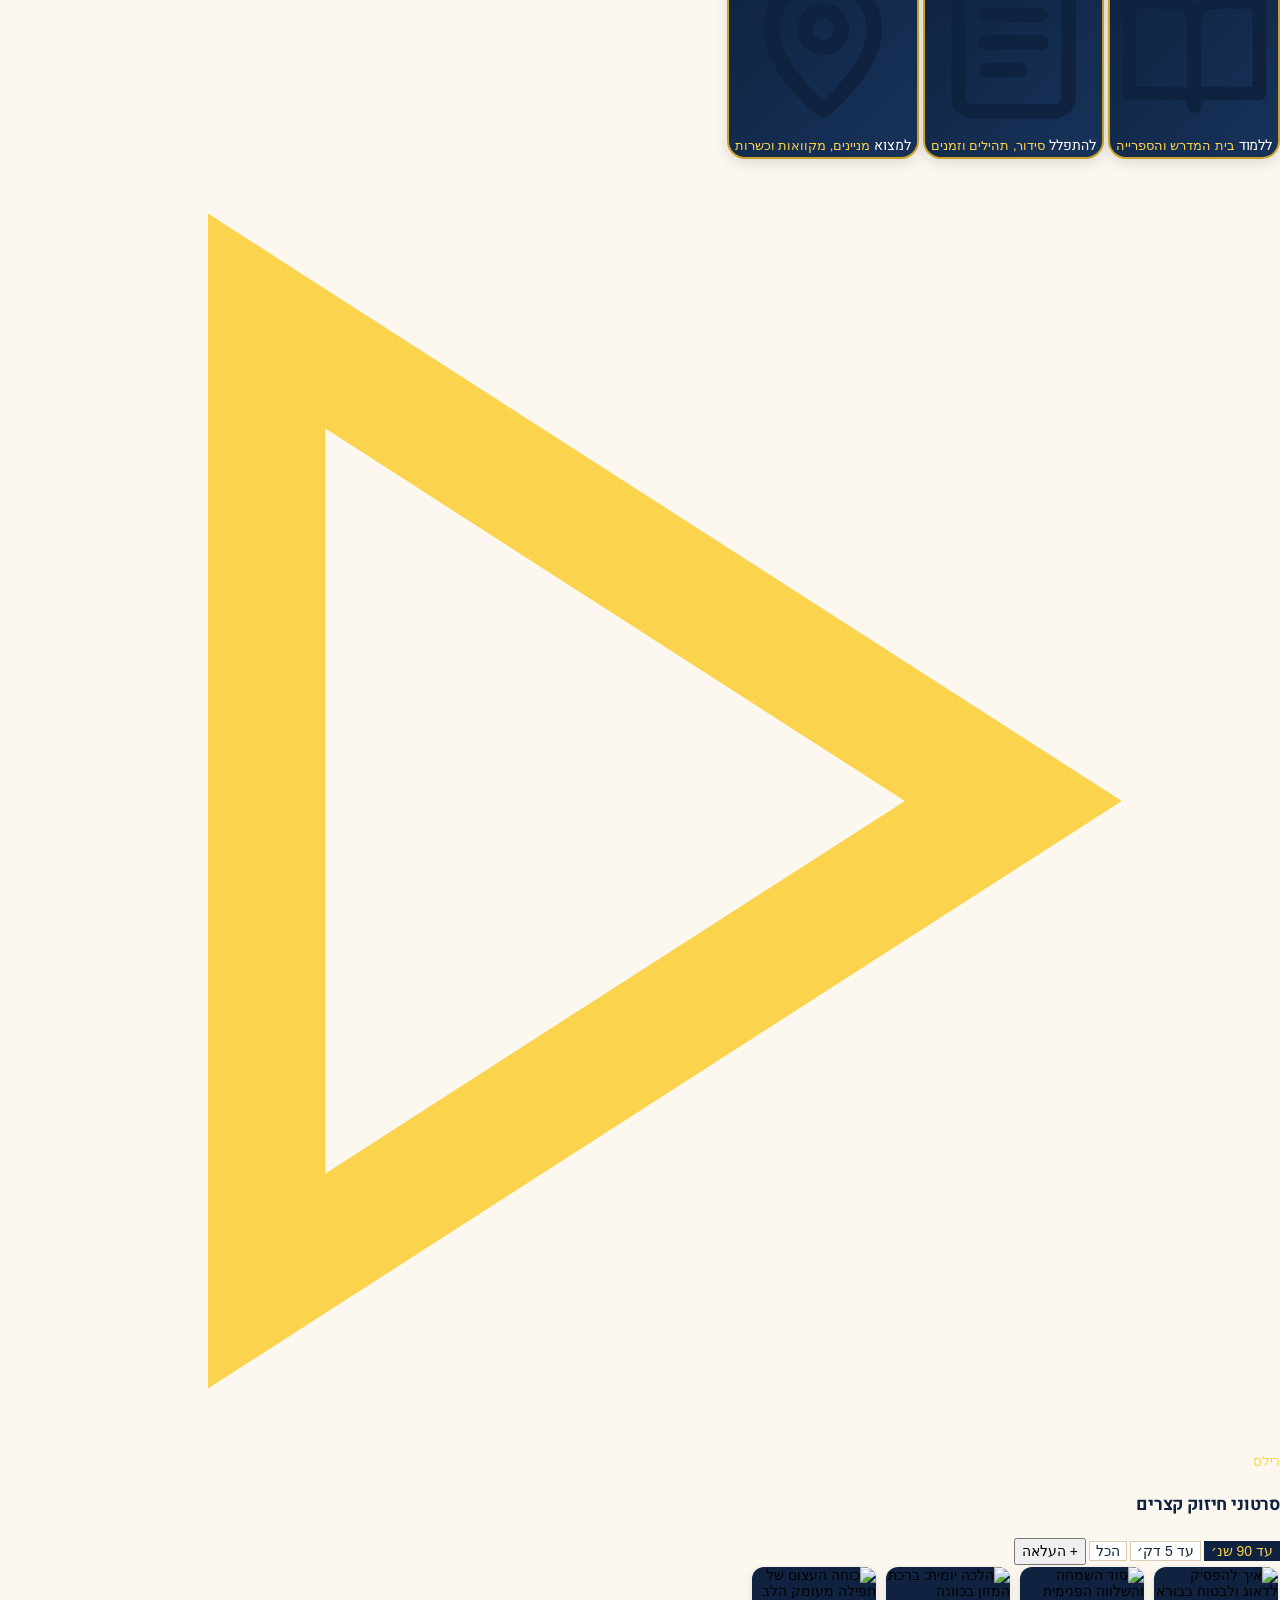
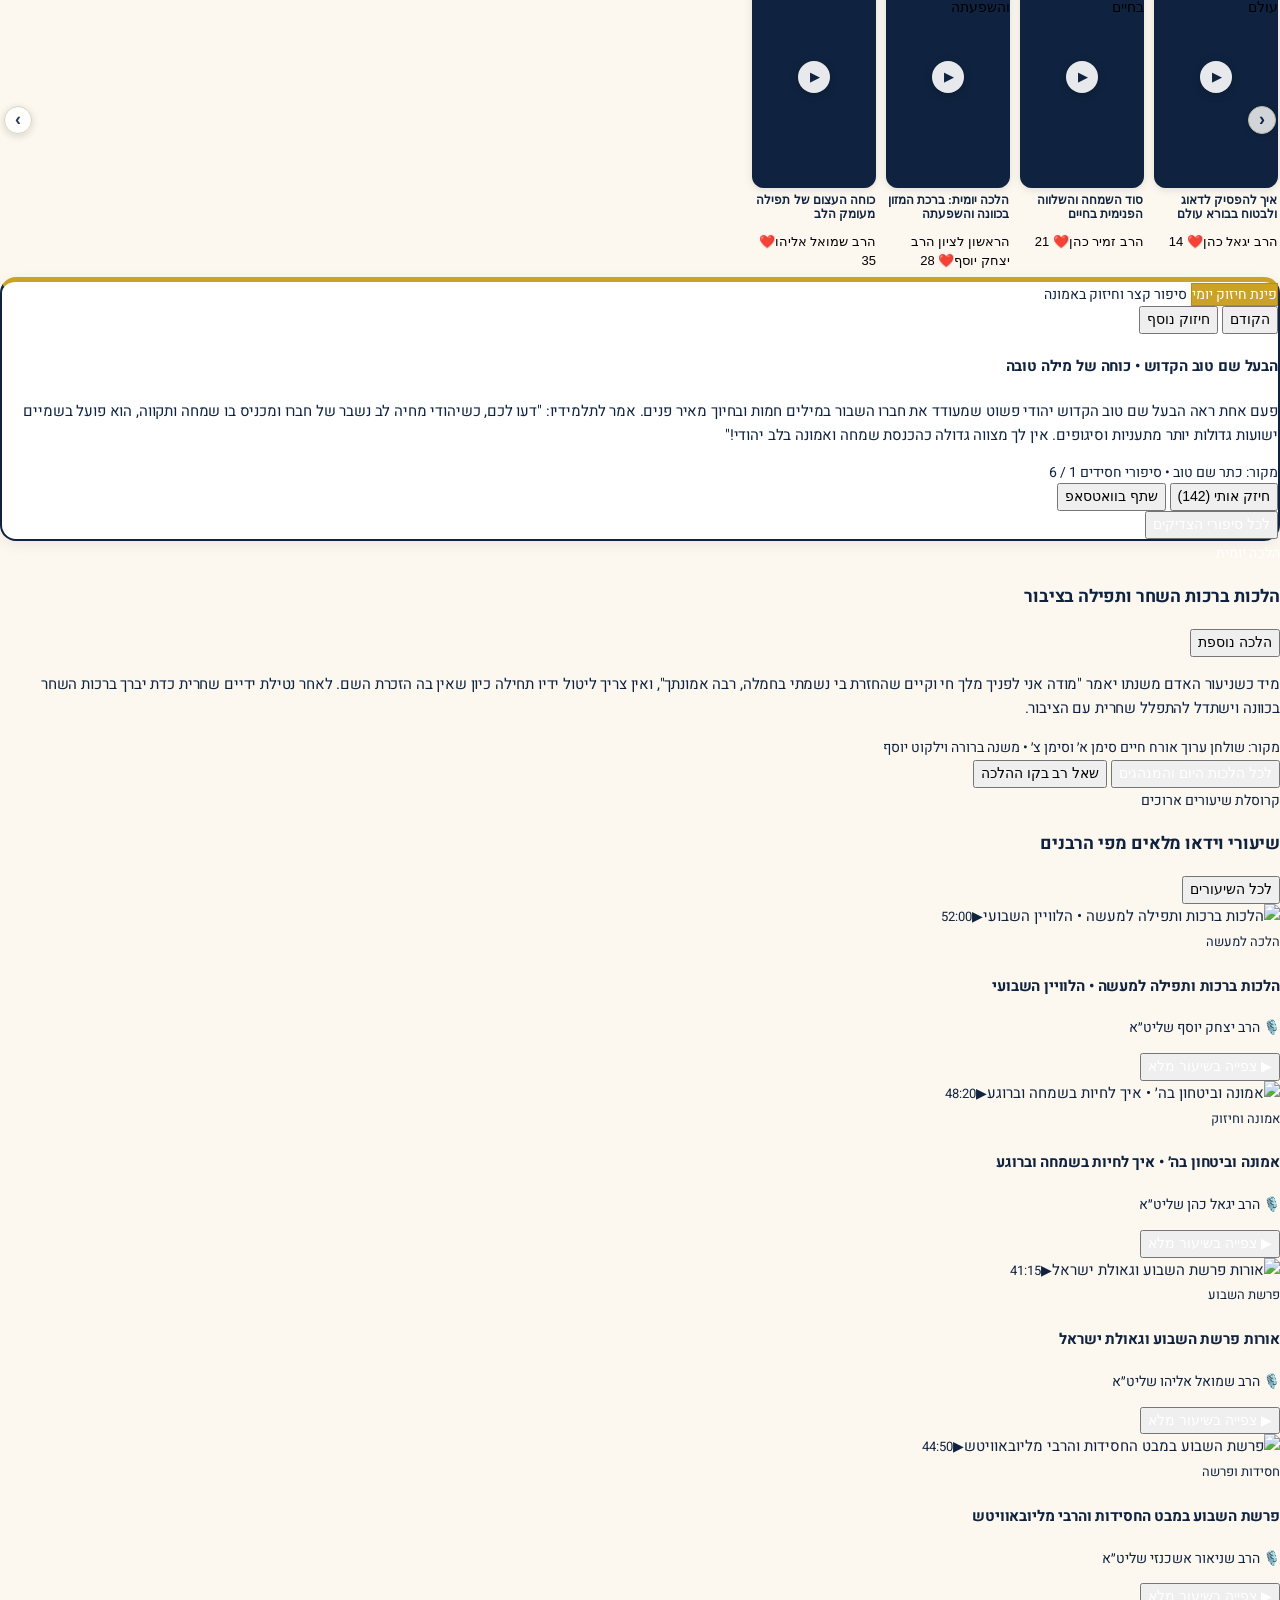
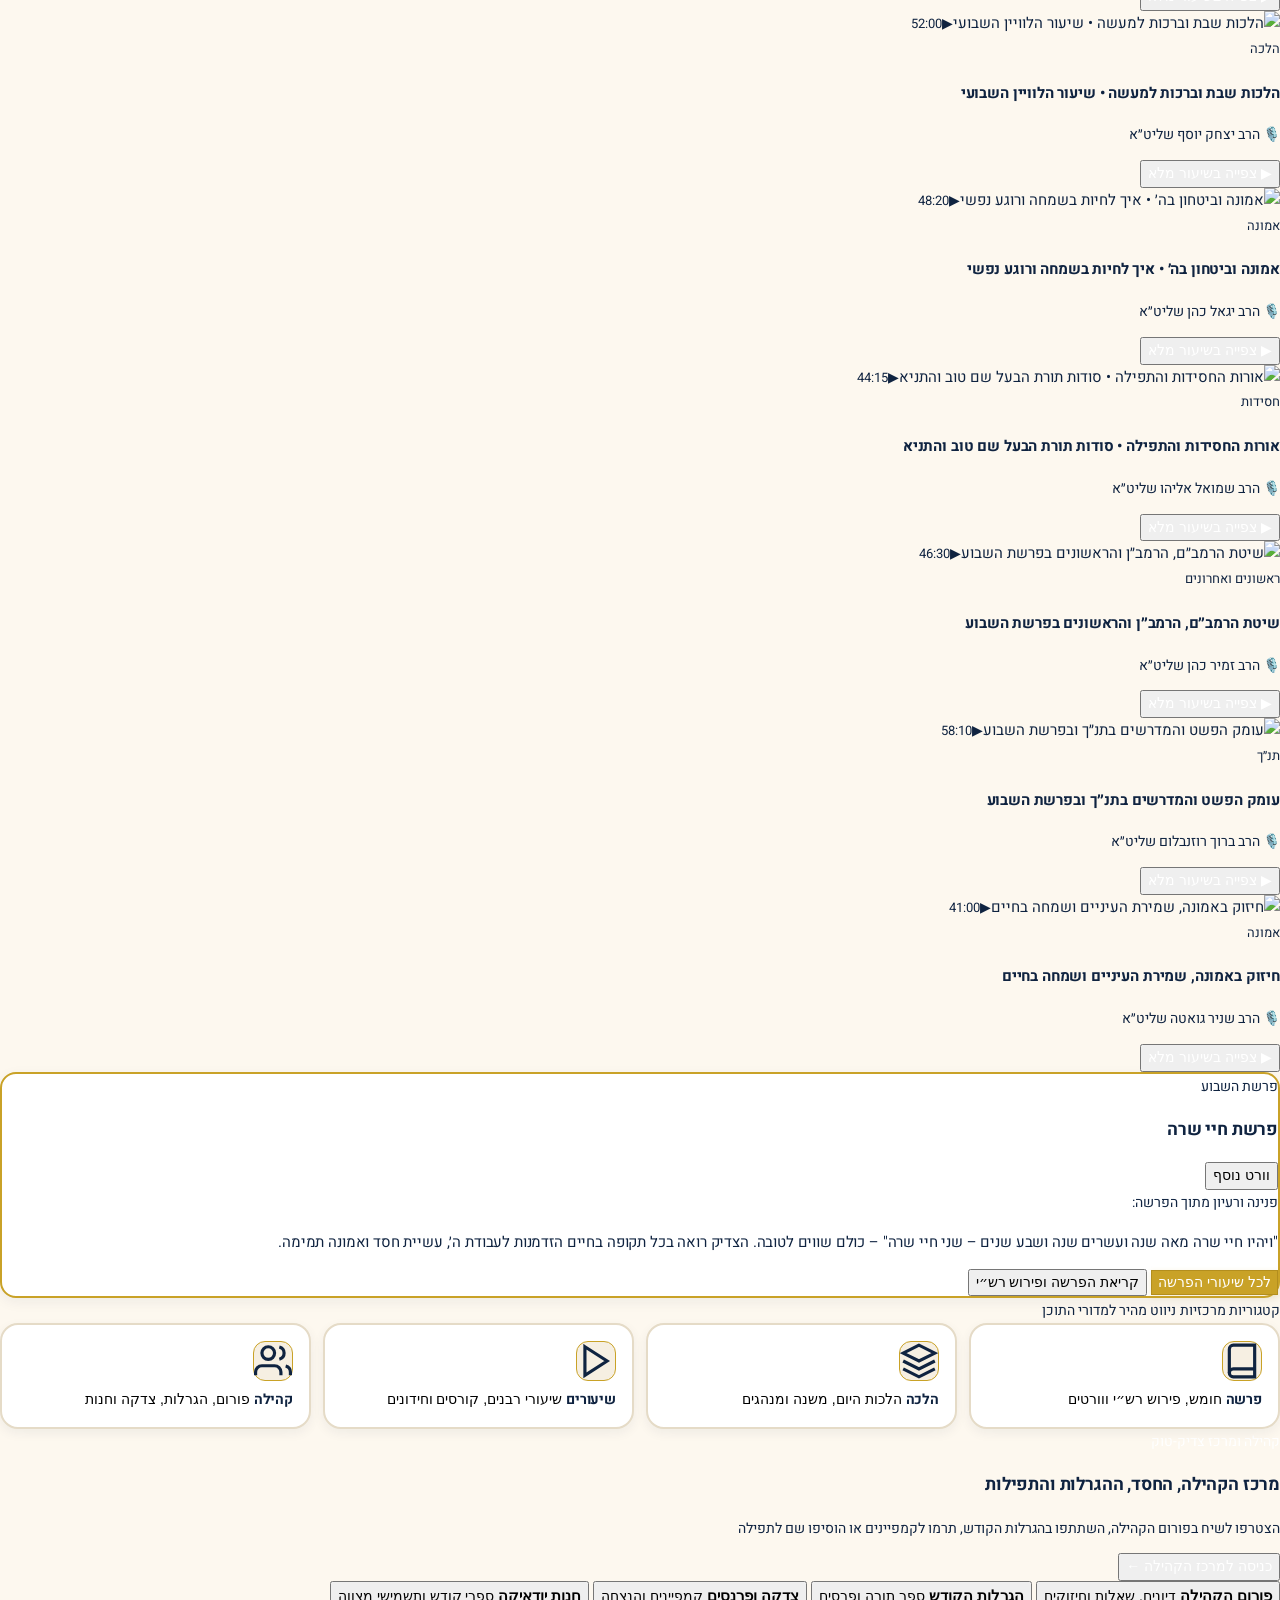
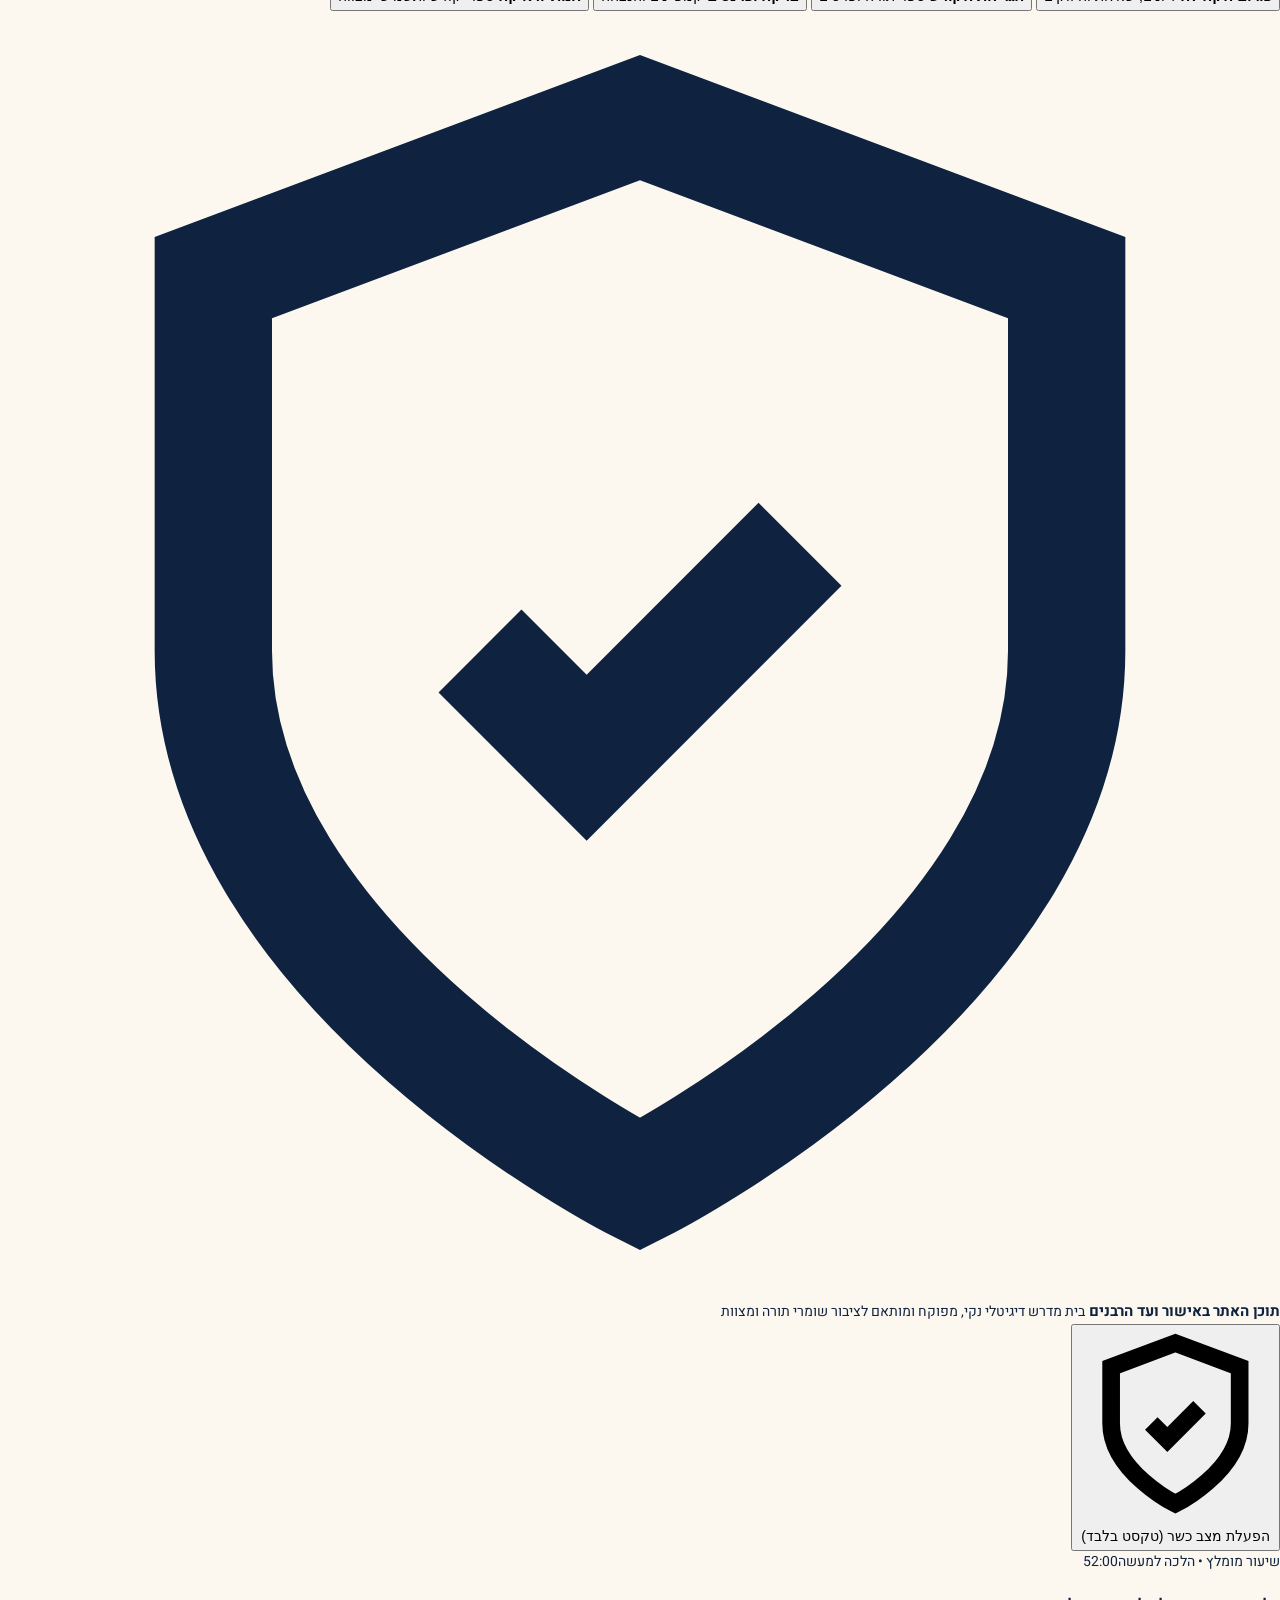
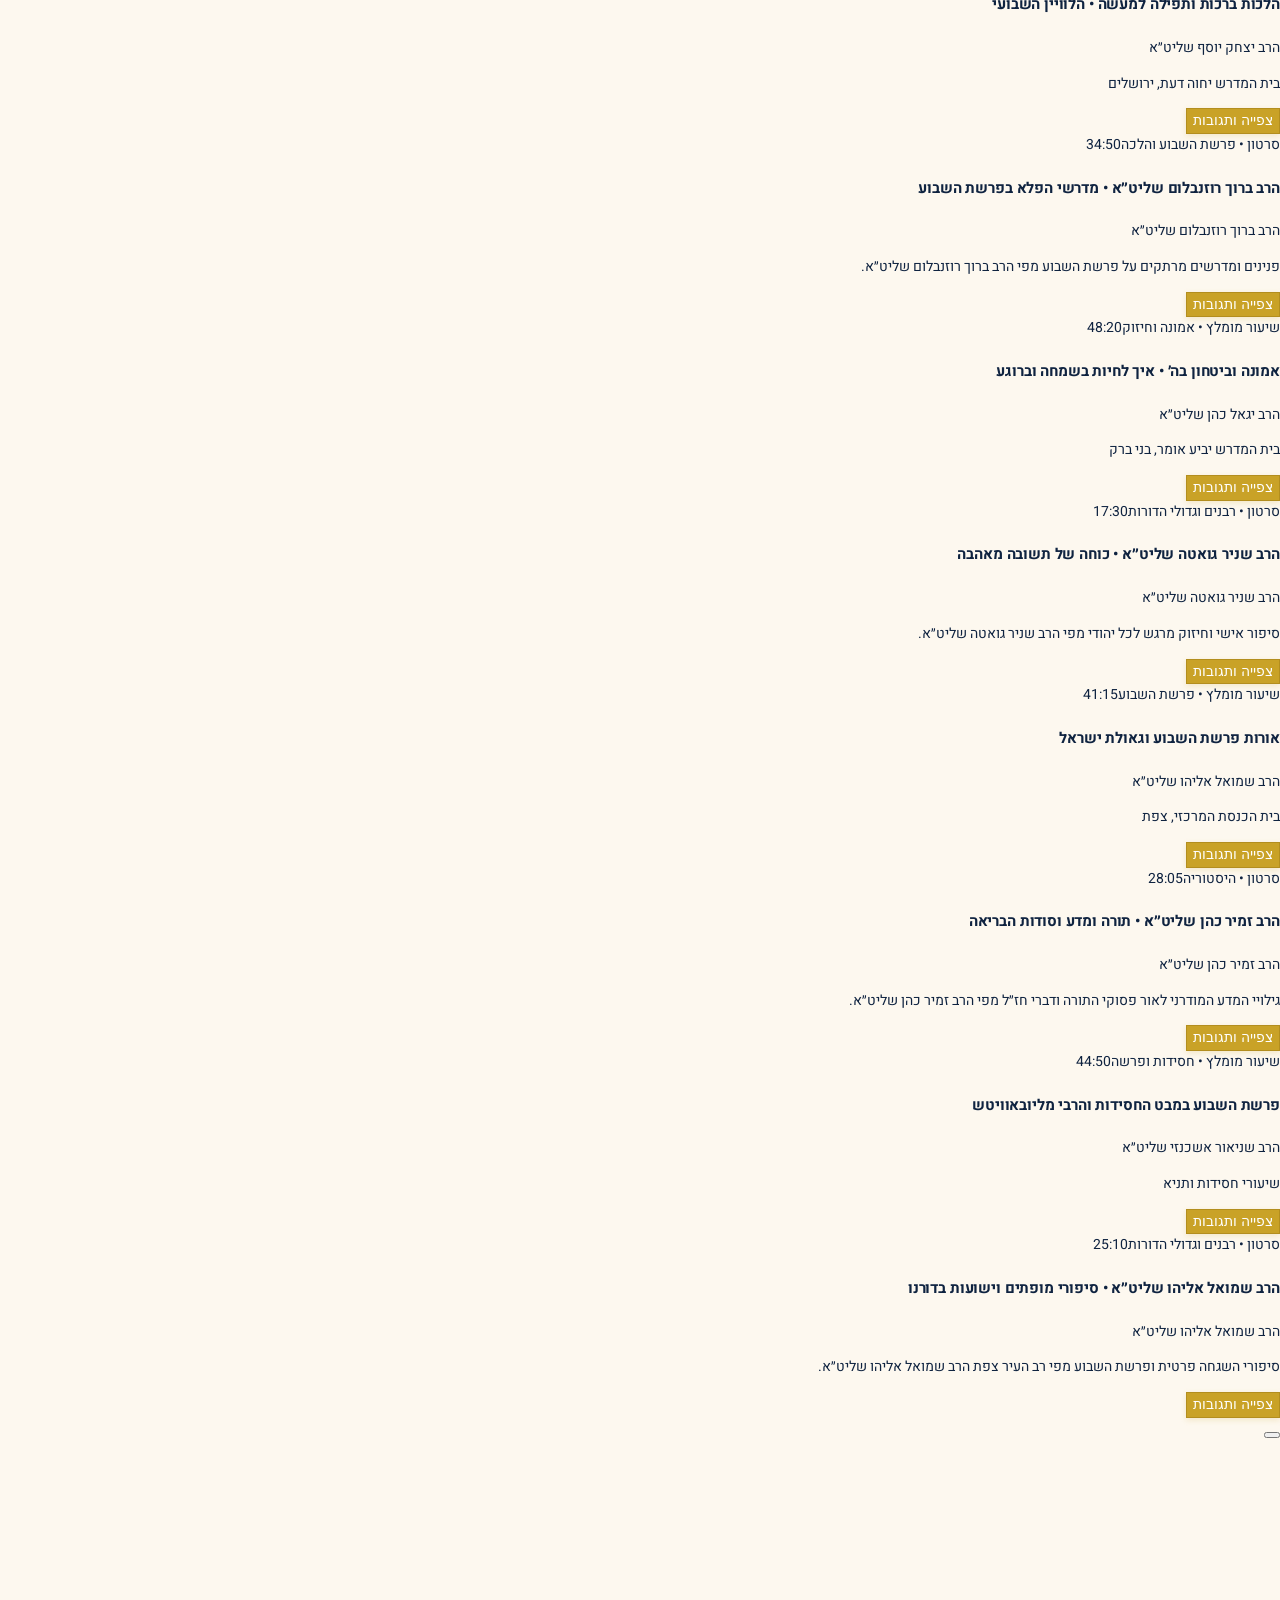
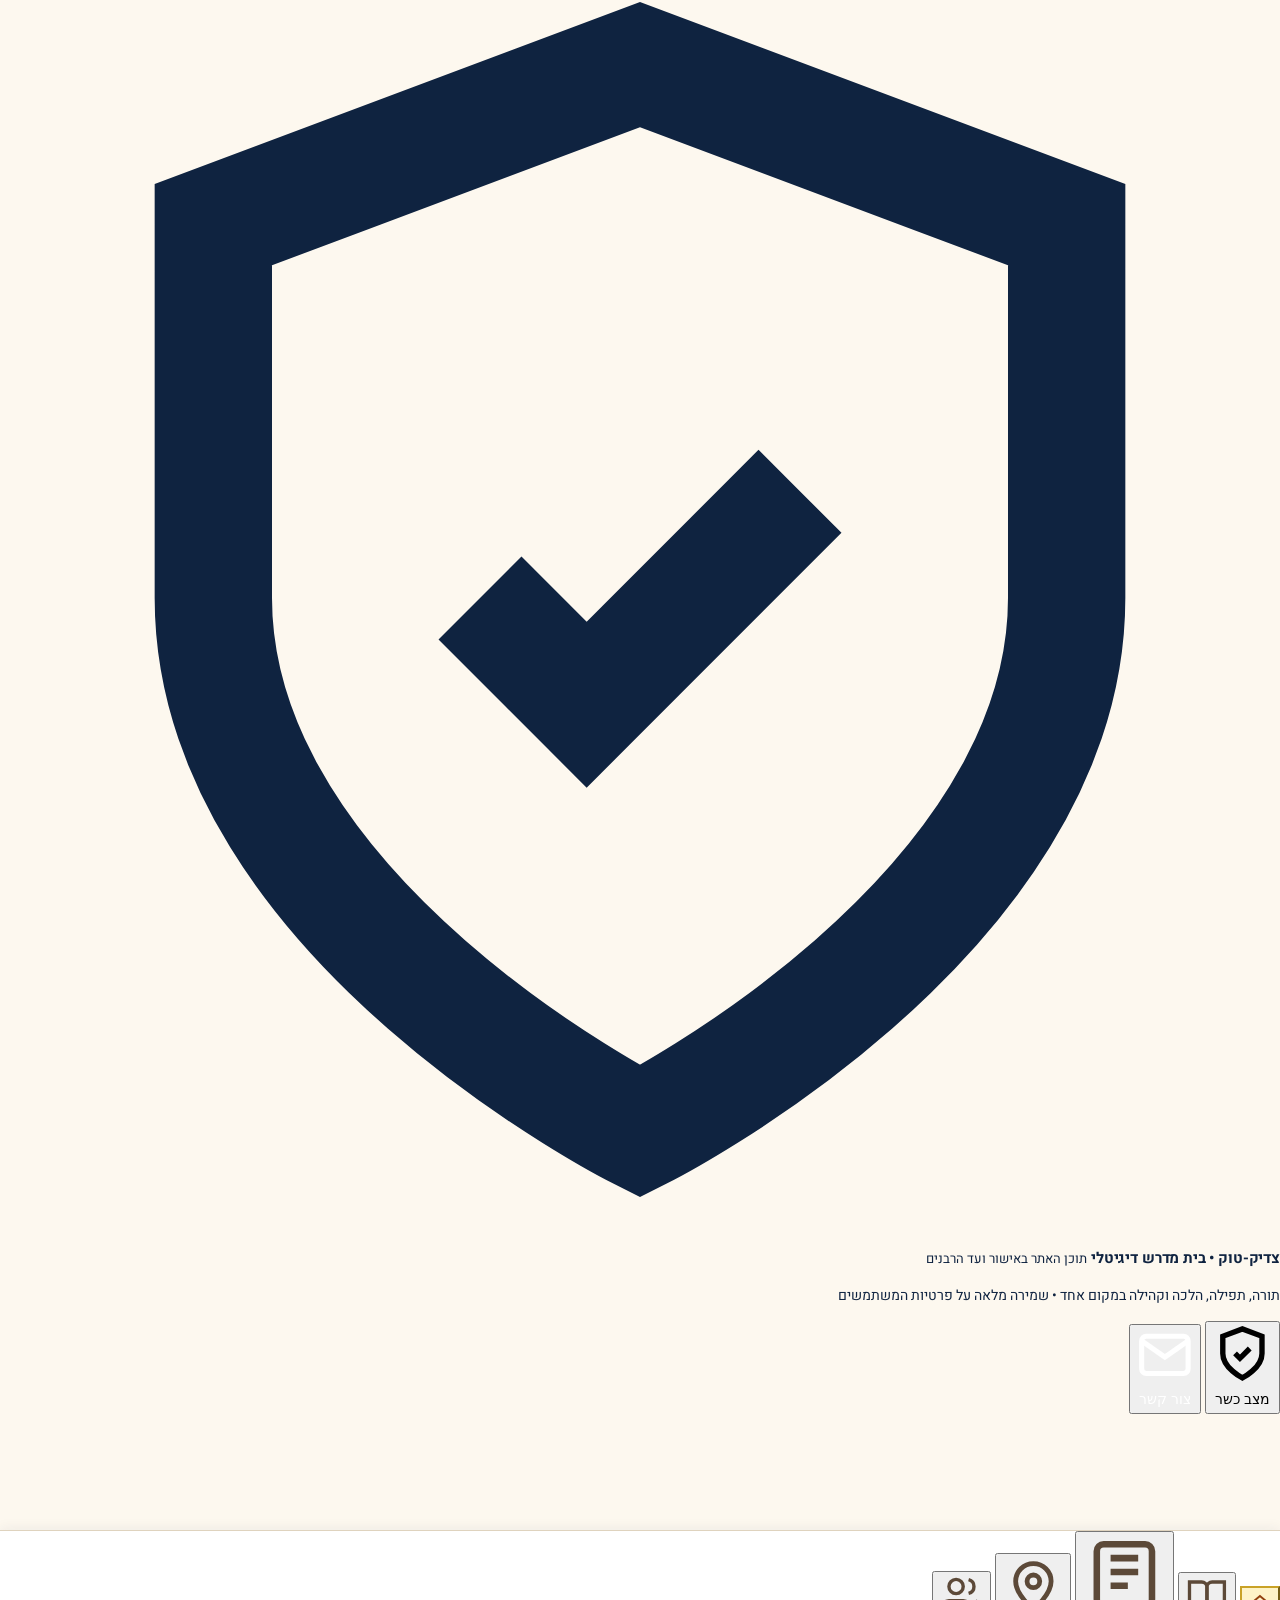
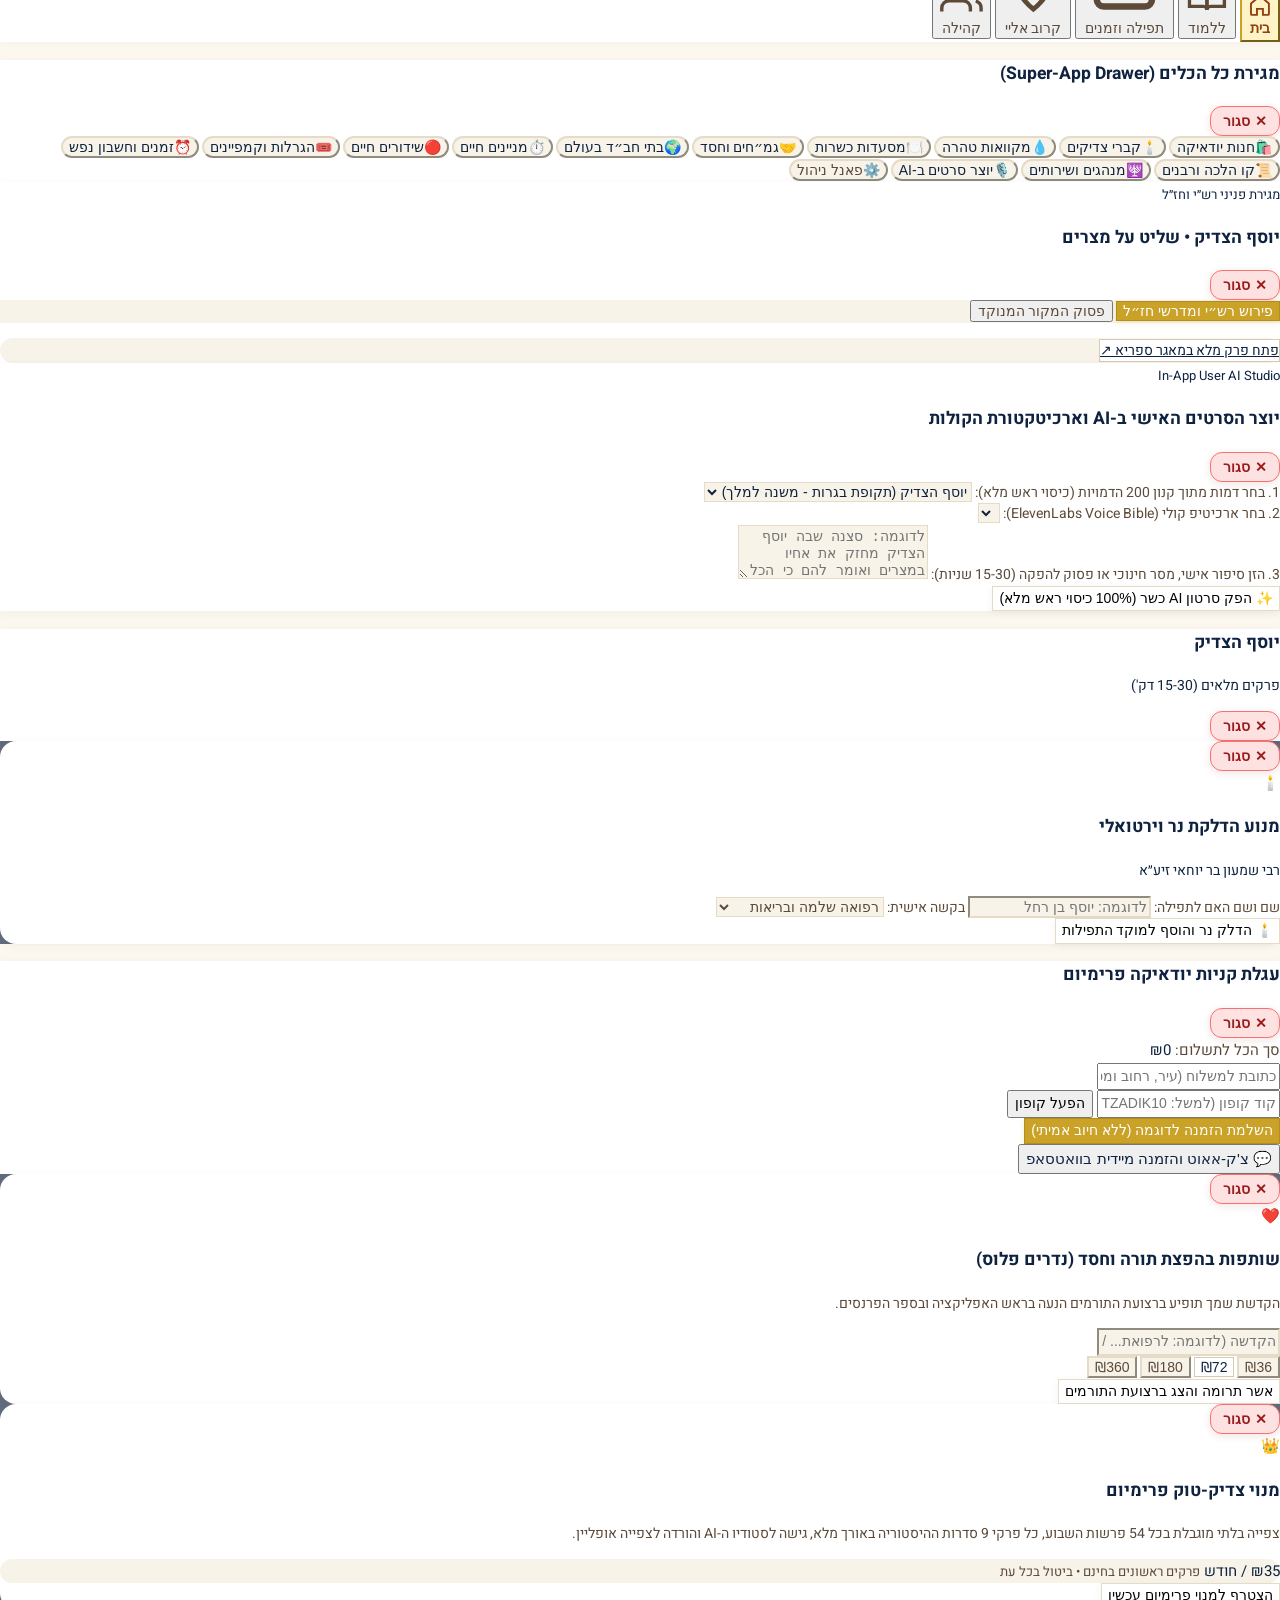
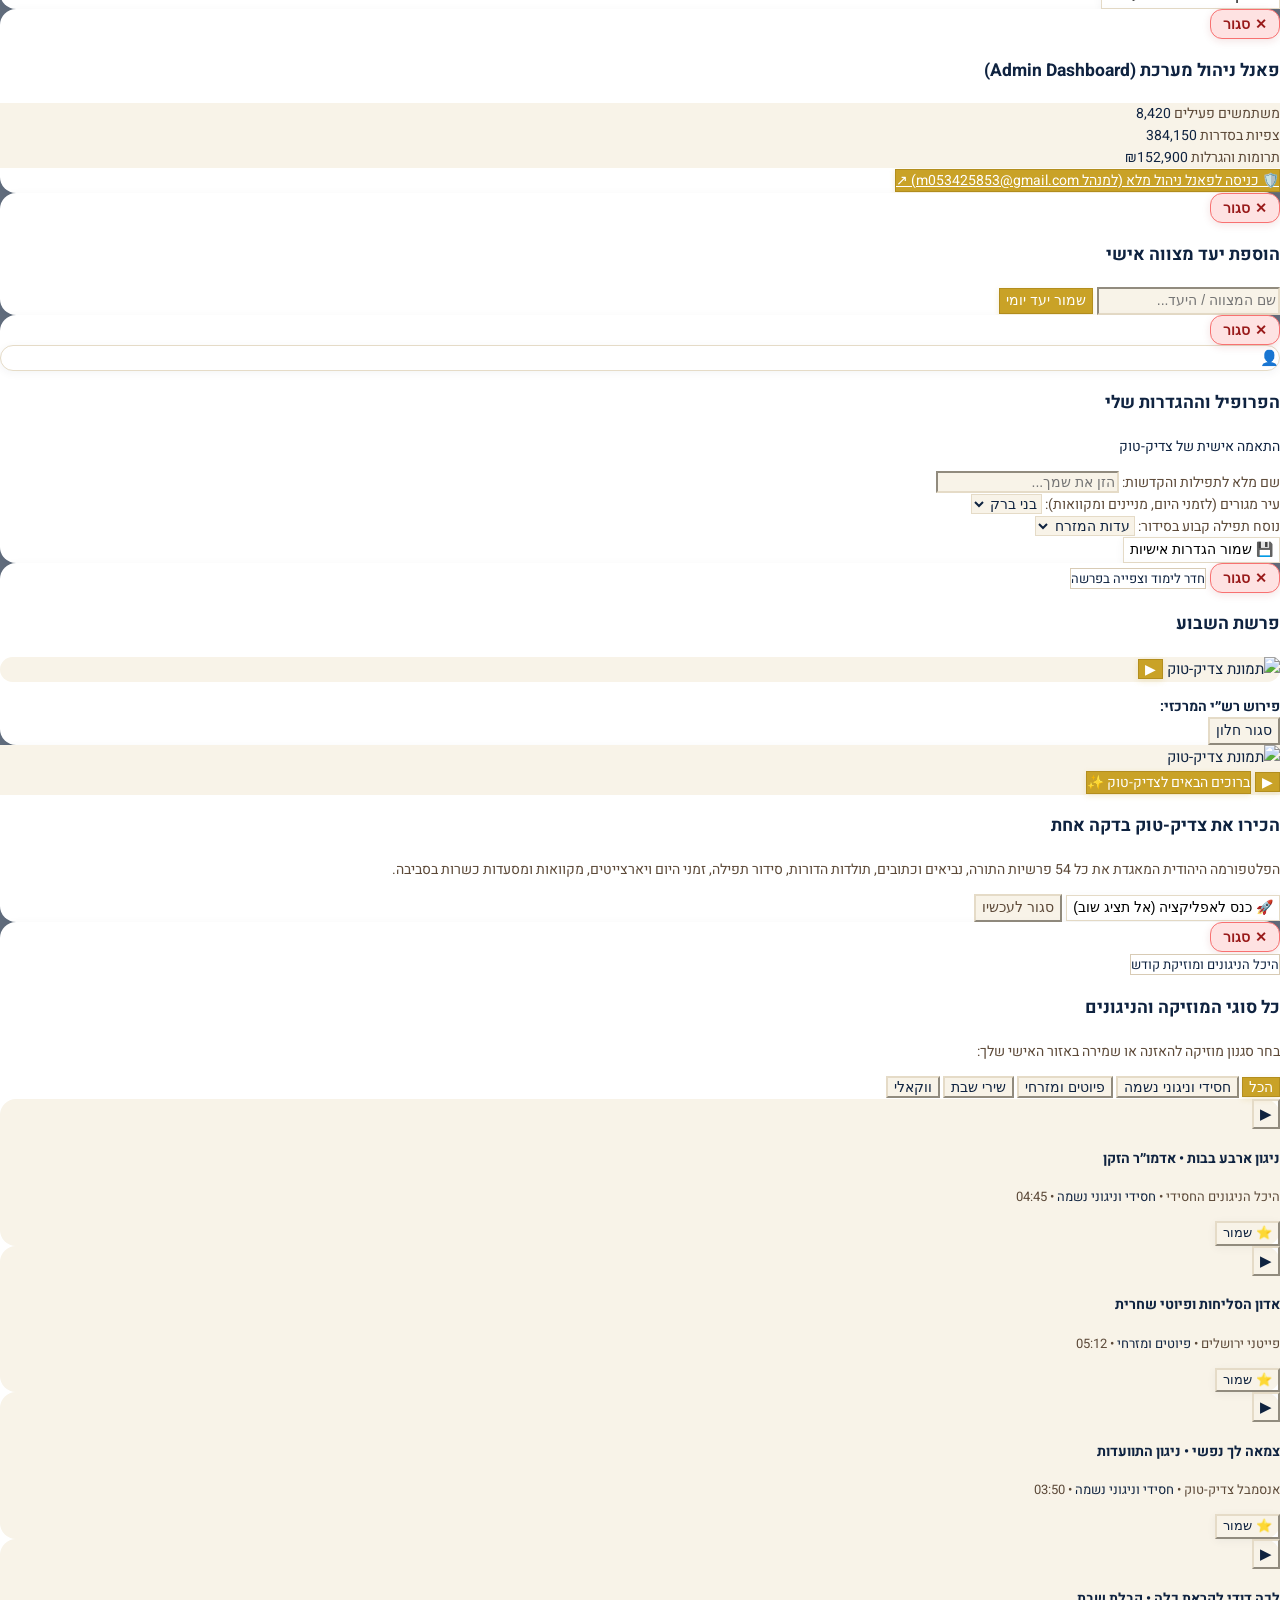
==== commit 2ef004dd: "Add files via upload" ====
--- a/index.html
+++ b/index.html
@@ -30,10 +30,11 @@
     };
   </script>
   <meta http-equiv="Cache-Control" content="no-cache, no-store, must-revalidate" />
-  <link rel="stylesheet" href="style.css?v=48" />
+  <link rel="stylesheet" href="style.css?v=50" />
   <!-- Leaflet Map CSS & JS for Interactive Near-Me Map -->
   <link rel="stylesheet" href="https://unpkg.com/leaflet@1.9.4/dist/leaflet.css" integrity="sha256-p4NxAoJBhIIN+hmNHrzRCf9tD/miZyoHS5obTRR9BMY=" crossorigin=""/>
   <script src="https://unpkg.com/leaflet@1.9.4/dist/leaflet.js" integrity="sha256-20nQCchB9co0qIjJZRGuk2/Z9VM+kNiyxNV1lvTlZBo=" crossorigin=""></script>
+  <script src="https://cdn.jsdelivr.net/npm/html2canvas@1.4.1/dist/html2canvas.min.js"></script>
 </head>
 <body class="min-h-screen select-none">
 
@@ -79,18 +80,30 @@
             <svg viewBox="0 0 24 24" fill="none" stroke="#C9A227" stroke-width="2.4" stroke-linecap="round"><path d="M4 7h16M4 12h16M4 17h16"/></svg>
           </button>
         </div>
-        <!-- [מרכז] לוגו ברור + שם האתר -->
-        <div class="flex items-center gap-2.5 cursor-pointer shrink-0 justify-self-center" onclick="switchTab('feed')">
-          <div class="w-10 h-10 rounded-xl bg-[#FDF8EF] border-2 border-[#C9A227] flex items-center justify-center overflow-hidden shadow-sm shrink-0">
-            <svg id="header-default-logo-svg" class="w-7 h-7" viewBox="0 0 24 24" fill="none">
-              <polygon points="12,2 15,8 21,9 16.5,14 18,20 12,17 6,20 7.5,14 3,9 9,8" fill="#C9A227" fill-opacity="0.25" stroke="#C9A227" stroke-width="1.8"/>
-              <text x="12" y="16" text-anchor="middle" fill="#0F2340" font-family="Frank Ruhl Libre, serif" font-weight="900" font-size="13">צ</text>
-            </svg>
-          </div>
-          <h1 class="header-title-text text-xl sm:text-2xl font-black tracking-tight leading-none">צדיק-טוק</h1>
-        </div>
-        <!-- [שמאל] אייקון האזור האישי בכותרת העליונה -->
-        <div class="flex justify-end items-center gap-2">
+        <!-- [מרכז] לוגו ברור + שם האתר + חותמת רבנים -->
+        <div class="flex flex-col items-center justify-center cursor-pointer shrink-0 justify-self-center" onclick="switchTab('feed')">
+          <div class="flex items-center gap-2">
+            <div class="w-9 h-9 sm:w-10 sm:h-10 rounded-xl bg-[#FDF8EF] border-2 border-[#C9A227] flex items-center justify-center overflow-hidden shadow-sm shrink-0">
+              <svg id="header-default-logo-svg" class="w-6 h-6 sm:w-7 sm:h-7" viewBox="0 0 24 24" fill="none">
+                <polygon points="12,2 15,8 21,9 16.5,14 18,20 12,17 6,20 7.5,14 3,9 9,8" fill="#C9A227" fill-opacity="0.25" stroke="#C9A227" stroke-width="1.8"/>
+                <text x="12" y="16" text-anchor="middle" fill="#0F2340" font-family="Frank Ruhl Libre, serif" font-weight="900" font-size="13">צ</text>
+              </svg>
+            </div>
+            <div class="flex flex-col items-start">
+              <h1 class="header-title-text text-xl sm:text-2xl font-black tracking-tight leading-none">צדיק-טוק</h1>
+              <span id="header-rabbinical-stamp" class="inline-flex items-center gap-1 text-[10px] sm:text-[11px] font-bold text-[#5C4938] mt-0.5 leading-tight">
+                <svg class="w-3 h-3 text-[#C9A227] shrink-0" viewBox="0 0 24 24" fill="none" stroke="currentColor" stroke-width="2.4"><path d="M12 22s8-4 8-10V5l-8-3-8 3v7c0 6 8 10 8 10z"/><path d="M9 12l2 2 4-4"/></svg>
+                <span>תוכן האתר באישור ועד הרבנים</span>
+              </span>
+            </div>
+          </div>
+        </div>
+        <!-- [שמאל] כפתור מצב כשר + אייקון האזור האישי בכותרת העליונה -->
+        <div class="flex justify-end items-center gap-1.5 sm:gap-2">
+          <button id="kosher-mode-toggle-btn" type="button" onclick="toggleKosherMode()" aria-pressed="false" class="tt-hdr-btn kosher-toggle-pill px-2.5 sm:px-3 py-1.5 rounded-xl border border-[#C9A227] bg-[#FDF8EF] text-[#0F2340] hover:bg-[#F6EFE2] text-xs font-black flex items-center gap-1.5 transition-all" title="מצב כשר – הסתרת תמונות, סרטונים ואנימציות">
+            <svg class="w-4 h-4 text-[#C9A227] shrink-0" viewBox="0 0 24 24" fill="none" stroke="currentColor" stroke-width="2.2"><path d="M12 22s8-4 8-10V5l-8-3-8 3v7c0 6 8 10 8 10z"/><path d="M9 12l2 2 4-4"/></svg>
+            <span id="kosher-mode-btn-label">מצב כשר</span>
+          </button>
           <button id="header-auth-btn" type="button" onclick="openPersonalArea()" class="tt-hdr-btn tt-hdr-primary" title="האזור האישי שלי">
             <svg class="w-5 h-5" viewBox="0 0 24 24" fill="none" stroke="currentColor" stroke-width="2.2"><circle cx="12" cy="8" r="4"/><path d="M4 20c0-4 4-6 8-6s8 2 8 6"/></svg>
             <span id="header-auth-label" class="tt-hdr-label">האזור האישי</span>
@@ -171,12 +184,49 @@
         </div>
       </div>
 
+      
+      <!-- 3 כפתורי הניווט המרכזיים של בית המדרש הדיגיטלי (גובה מינימלי 56px, אייקוני SVG נקיים, צבעי כחול כהה/זהב מעודנים) -->
+      <div id="home-giant-nav-buttons" class="grid grid-cols-3 gap-2.5 sm:gap-3.5 my-2" role="navigation" aria-label="ניווט ראשי מהיר">
+        <button type="button" onclick="switchTab('series')" class="home-giant-cta-btn group flex flex-col sm:flex-row items-center justify-center gap-2 sm:gap-3 px-3 py-3 rounded-2xl bg-[#0F2340] hover:bg-[#163159] text-white border-2 border-[#C9A227] shadow-md transition-all cursor-pointer min-h-[60px]">
+          <span class="w-9 h-9 rounded-xl bg-[#C9A227]/20 border border-[#C9A227]/60 flex items-center justify-center text-[#FCD34D] shrink-0 group-hover:scale-105 transition-transform">
+            <svg class="w-5 h-5" viewBox="0 0 24 24" fill="none" stroke="currentColor" stroke-width="2.1" stroke-linecap="round" stroke-linejoin="round"><path d="M2 4h7a3 3 0 0 1 3 3v13a2 2 0 0 0-2-2H2V4z"/><path d="M22 4h-7a3 3 0 0 0-3 3v13a2 2 0 0 1 2-2h8V4z"/></svg>
+          </span>
+          <div class="text-center sm:text-right">
+            <span class="block text-base sm:text-lg font-black tracking-tight text-white serif-heading leading-none" style="color:#FFFFFF !important;">ללמוד</span>
+            <span class="hidden sm:block text-[11px] text-[#FCD34D] font-bold mt-0.5" style="color:#FCD34D !important;">בית המדרש והספרייה</span>
+          </div>
+        </button>
+
+        <button type="button" onclick="switchTab('siddur')" class="home-giant-cta-btn group flex flex-col sm:flex-row items-center justify-center gap-2 sm:gap-3 px-3 py-3 rounded-2xl bg-[#0F2340] hover:bg-[#163159] text-white border-2 border-[#C9A227] shadow-md transition-all cursor-pointer min-h-[60px]">
+          <span class="w-9 h-9 rounded-xl bg-[#C9A227]/20 border border-[#C9A227]/60 flex items-center justify-center text-[#FCD34D] shrink-0 group-hover:scale-105 transition-transform">
+            <svg class="w-5 h-5" viewBox="0 0 24 24" fill="none" stroke="currentColor" stroke-width="2.1" stroke-linecap="round" stroke-linejoin="round"><rect x="4" y="3" width="16" height="18" rx="2"/><path d="M8 7h8M8 11h8M8 15h5"/></svg>
+          </span>
+          <div class="text-center sm:text-right">
+            <span class="block text-base sm:text-lg font-black tracking-tight text-white serif-heading leading-none" style="color:#FFFFFF !important;">להתפלל</span>
+            <span class="hidden sm:block text-[11px] text-[#FCD34D] font-bold mt-0.5" style="color:#FCD34D !important;">סידור, תהילים וזמנים</span>
+          </div>
+        </button>
+
+        <button type="button" onclick="switchTab('find')" class="home-giant-cta-btn group flex flex-col sm:flex-row items-center justify-center gap-2 sm:gap-3 px-3 py-3 rounded-2xl bg-[#0F2340] hover:bg-[#163159] text-white border-2 border-[#C9A227] shadow-md transition-all cursor-pointer min-h-[60px]">
+          <span class="w-9 h-9 rounded-xl bg-[#C9A227]/20 border border-[#C9A227]/60 flex items-center justify-center text-[#FCD34D] shrink-0 group-hover:scale-105 transition-transform">
+            <svg class="w-5 h-5" viewBox="0 0 24 24" fill="none" stroke="currentColor" stroke-width="2.1" stroke-linecap="round" stroke-linejoin="round"><path d="M12 21s-7-5.5-7-11a7 7 0 1 1 14 0c0 5.5-7 11-7 11z"/><circle cx="12" cy="10" r="2.5"/></svg>
+          </span>
+          <div class="text-center sm:text-right">
+            <span class="block text-base sm:text-lg font-black tracking-tight text-white serif-heading leading-none" style="color:#FFFFFF !important;">למצוא</span>
+            <span class="hidden sm:block text-[11px] text-[#FCD34D] font-bold mt-0.5" style="color:#FCD34D !important;">מניינים, מקוואות וכשרות</span>
+          </div>
+        </button>
+      </div>
+
       <!-- קרוסלת רילס עם סינון משך זמן (עד 90 שניות / עד 5 דקות / הכל) וחיצי גלילה פנימיים -->
-      <div id="home-reels-carousel-section" class="space-y-1.5 pt-0.5">
-        <div class="flex flex-wrap items-center justify-between gap-2 px-1">
+      <div id="home-reels-carousel-section" class="bg-white border-2 border-[#C9A227] rounded-2xl p-3 sm:p-4 shadow-sm space-y-2.5">
+        <div class="flex flex-wrap items-center justify-between gap-2 pb-1.5 border-b border-[#E5DBC7]">
           <div class="flex items-center gap-2">
-            <span class="px-2 py-0.5 rounded-md bg-[#0F2340] text-amber-300 text-[11px] font-black" style="color:#FCD34D !important;">רילס</span>
-            <h3 class="text-sm sm:text-base font-black text-[#0F2340] serif-heading">סרטונים קצרים</h3>
+            <span class="inline-flex items-center gap-1 px-2.5 py-0.5 rounded-md bg-[#0F2340] text-amber-300 text-xs font-black" style="color:#FCD34D !important;">
+              <svg class="w-3.5 h-3.5" viewBox="0 0 24 24" fill="none" stroke="currentColor" stroke-width="2.2"><polygon points="5 3 19 12 5 21 5 3"/></svg>
+              <span>רילס</span>
+            </span>
+            <h3 class="text-base sm:text-lg font-black text-[#0F2340] serif-heading">סרטוני חיזוק קצרים</h3>
           </div>
           <!-- כפתורי סינון משך זמן: עד 90 שניות (ברירת מחדל), עד 5 דקות, והכל -->
           <div class="flex items-center gap-1 text-[11px]" id="reels-duration-filter-bar">
@@ -384,6 +434,23 @@
         </div>
       </div>
 
+      <!-- חותמת אישור ועד הרבנים בתחתית דף הבית -->
+      <div id="home-rabbinical-trust-stamp" class="bg-[#FDF8EF] border-2 border-[#C9A227] rounded-2xl p-3.5 sm:p-4 flex flex-col sm:flex-row items-center justify-between gap-3 shadow-sm">
+        <div class="flex items-center gap-3">
+          <div class="w-10 h-10 rounded-xl bg-[#0F2340] text-[#FCD34D] border border-[#C9A227] flex items-center justify-center shrink-0">
+            <svg class="w-5 h-5" viewBox="0 0 24 24" fill="none" stroke="currentColor" stroke-width="2.2"><path d="M12 22s8-4 8-10V5l-8-3-8 3v7c0 6 8 10 8 10z"/><path d="M9 12l2 2 4-4"/></svg>
+          </div>
+          <div>
+            <strong class="block text-sm sm:text-base font-black text-[#0F2340] serif-heading">תוכן האתר באישור ועד הרבנים</strong>
+            <span class="text-xs text-[#5C4938]">בית מדרש דיגיטלי נקי, מפוקח ומותאם לציבור שומרי תורה ומצוות</span>
+          </div>
+        </div>
+        <button type="button" onclick="toggleKosherMode()" class="px-4 py-2 rounded-xl bg-[#F6EFE2] hover:bg-[#EDE1CC] border border-[#C9A227] text-xs font-black text-[#0F2340] flex items-center gap-1.5 shrink-0 cursor-pointer">
+          <svg class="w-4 h-4 text-[#0F2340]" viewBox="0 0 24 24" fill="none" stroke="currentColor" stroke-width="2.2"><path d="M12 22s8-4 8-10V5l-8-3-8 3v7c0 6 8 10 8 10z"/><path d="M9 12l2 2 4-4"/></svg>
+          <span>הפעלת מצב כשר (טקסט בלבד)</span>
+        </button>
+      </div>
+
       <!-- מיכלים מוסתרים לתאימות לאחור -->
       <div class="hidden" aria-hidden="true">
         <div id="home-recommended-carousel"></div>
@@ -401,37 +468,28 @@
         <div class="flex items-center gap-2.5">
           <button type="button" onclick="backToLearnHub()" class="px-3 py-1.5 rounded-xl bg-[#202538] hover:bg-[#2A314A] border border-[#3B4263] text-white text-xs font-black flex items-center gap-1 transition-all cursor-pointer">
             <span>←</span>
-            <span>חזרה לסטרימינג</span>
-          </button>
-          <span id="learn-active-sub-title" class="text-sm sm:text-base font-black text-amber-400 serif-heading">בית המדרש • ללמוד</span>
-        </div>
-        <button type="button" onclick="openLearnContentUploadModal()" class="px-3.5 py-1.5 bg-gradient-to-r from-[#EA580C] to-[#C9A227] hover:brightness-110 text-white font-black rounded-xl text-xs shadow-md shrink-0 cursor-pointer" style="color:#FFFFFF !important;">
-          + העלאת תוכן
-        </button>
-      </div>
-        <button type="button" onclick="openLearnContentUploadModal()" class="px-3 py-1.5 bg-[#0284C7] hover:bg-[#0369A1] text-white font-black rounded-xl text-xs shadow-sm shrink-0" style="color:#FFFFFF !important;">
-          + העלאת תוכן
-        </button>
-      </div>
-
-            <!-- המסך הראשי של 'ללמוד' (#learn-hub-home): ממשק סטרימינג קולנועי (Dark / Netflix & ReelShort Style) -->
+            <span>חזרה לספרייה</span>
+          </button>
+          <span id="learn-active-sub-title" class="text-sm sm:text-base font-black text-amber-400 serif-heading">בית המדרש • ספרייה</span>
+        </div>
+      </div>
+
+      <!-- המסך הראשי של 'ללמוד' (#learn-hub-home): ממשק סטרימינג קולנועי (Dark / Netflix & ReelShort Style) -->
       <div id="learn-hub-home" class="space-y-4">
         <!-- כותרת עליונה נקייה, כהה ומינימליסטית (ללא באנרים ענקיים) -->
         <div class="flex items-center justify-between gap-3 px-1 pt-1 border-b border-[#1E2337] pb-2">
           <div class="flex items-center gap-2">
-            <span class="px-2 py-0.5 rounded-full bg-gradient-to-r from-[#EA580C] to-[#C9A227] text-white text-[10px] font-black inline-flex items-center gap-1 shadow-sm">
-              <span>🎬</span> CINEMA
-            </span>
-            <h2 class="text-lg sm:text-xl font-black text-white serif-heading tracking-wide">סינמה ספרייה • בית המדרש</h2>
-          </div>
-          <span class="text-[11px] text-gray-400 font-bold hidden sm:inline">סטרימינג תורני עשיר</span>
-        </div>
-
-        <!-- שורת חיפוש כללית קולנועית בראש הדף -->
-        <div class="bg-[#141724] border border-[#272B3F] focus-within:border-[#F59E0B] rounded-2xl px-3.5 py-2.5 flex items-center gap-2.5 shadow-lg transition-all">
-          <svg class="w-4 h-4 text-[#F59E0B] shrink-0" viewBox="0 0 24 24" fill="none" stroke="currentColor" stroke-width="2.4"><circle cx="11" cy="11" r="8"/><line x1="21" y1="21" x2="16.65" y2="16.65"/></svg>
-          <input id="learn-global-search-input" type="search" oninput="handleLearnStreamingSearch(this.value)" placeholder="חיפוש מהיר בסטרימינג (פרשת השבוע, רבנים, שיעורים, סדרות AI, סיפורי צדיקים)..." class="w-full bg-transparent text-xs sm:text-sm text-white placeholder-gray-400 font-semibold outline-none">
-          <button type="button" onclick="clearLearnStreamingSearch();" class="text-xs text-amber-400 hover:text-amber-300 font-bold shrink-0">נקה</button>
+            <span class="w-2.5 h-2.5 rounded-full bg-amber-400"></span>
+            <h2 class="text-base sm:text-lg font-black text-white serif-heading tracking-wide">בית המדרש • ספרייה</h2>
+          </div>
+          <span class="text-[11px] text-amber-400/80 font-bold">שיעורים וסרטונים יומיים</span>
+        </div>
+
+        <!-- שורת חיפוש דקה, שקופה-למחצה ומינימליסטית בראש הדף (Cinema Style) -->
+        <div id="learn-slim-search-bar" class="bg-white/5 border border-white/15 focus-within:border-amber-400/70 backdrop-blur-md rounded-xl px-3 py-1 flex items-center gap-2 transition-all">
+          <svg class="w-3.5 h-3.5 text-amber-400/90 shrink-0" viewBox="0 0 24 24" fill="none" stroke="currentColor" stroke-width="2"><circle cx="11" cy="11" r="8"/><line x1="21" y1="21" x2="16.65" y2="16.65"/></svg>
+          <input id="learn-global-search-input" type="search" oninput="handleLearnStreamingSearch(this.value)" placeholder="חיפוש מהיר בספרייה (פרשה, שיעורים, צדיקים)..." class="w-full bg-transparent text-xs text-white placeholder-gray-400 font-medium outline-none py-0.5">
+          <button type="button" onclick="clearLearnStreamingSearch();" class="text-[11px] text-gray-400 hover:text-amber-400 font-bold shrink-0 px-1">נקה</button>
         </div>
 
         <!-- תיבת תוצאות חיפוש מהיר ב'ללמוד' -->
@@ -440,25 +498,31 @@
         <!-- שורת טאבים עליונה עם כפתור פלוס (+) קטן ויפה ואפקט Fade בקצוות לגלילה חלקה -->
         <!-- שורת טאבים נקייה לגלילה חלקה ללא צללים או כפתורים מפריעים -->
         <div class="relative w-full min-w-0 tabs-clean-container">
-          <div id="learn-stream-tabs-bar"  class="flex items-center gap-2 overflow-x-auto py-1 no-scrollbar" role="tablist" aria-label="קטגוריות סטרימינג ללמוד">
-            <button type="button" onclick="switchLearnStreamTab('all')" id="l-tab-all" class="stream-tab-btn active px-4 py-2 rounded-xl text-xs sm:text-sm font-black shrink-0 cursor-pointer">
-              🌟 הכל
+          <div id="learn-stream-tabs-bar" class="flex items-center gap-2 overflow-x-auto py-1 no-scrollbar" role="tablist" aria-label="קטגוריות סטרימינג ללמוד">
+            <button type="button" onclick="switchLearnStreamTab('all')" id="l-tab-all" class="stream-tab-btn active px-4 py-2 rounded-xl text-xs sm:text-sm font-black shrink-0 cursor-pointer inline-flex items-center gap-1.5">
+              <svg class="w-4 h-4" viewBox="0 0 24 24" fill="none" stroke="currentColor" stroke-width="2"><rect x="3" y="3" width="7" height="7" rx="1"/><rect x="14" y="3" width="7" height="7" rx="1"/><rect x="14" y="14" width="7" height="7" rx="1"/><rect x="3" y="14" width="7" height="7" rx="1"/></svg>
+              <span>הכל</span>
             </button>
-            <button type="button" onclick="switchLearnStreamTab('torah')" id="l-tab-torah" class="stream-tab-btn px-4 py-2 rounded-xl text-xs sm:text-sm font-bold shrink-0 cursor-pointer">
-              📜 פרשת השבוע
+            <button type="button" onclick="switchLearnStreamTab('torah')" id="l-tab-torah" class="stream-tab-btn px-4 py-2 rounded-xl text-xs sm:text-sm font-bold shrink-0 cursor-pointer inline-flex items-center gap-1.5">
+              <svg class="w-4 h-4" viewBox="0 0 24 24" fill="none" stroke="currentColor" stroke-width="2"><path d="M4 19.5A2.5 2.5 0 0 1 6.5 17H20"/><path d="M6.5 2H20v20H6.5A2.5 2.5 0 0 1 4 19.5v-15A2.5 2.5 0 0 1 6.5 2z"/></svg>
+              <span>פרשת השבוע</span>
             </button>
-            <button type="button" onclick="switchLearnStreamTab('shiurim')" id="l-tab-shiurim" class="stream-tab-btn px-4 py-2 rounded-xl text-xs sm:text-sm font-bold shrink-0 cursor-pointer">
-              🎙️ שיעורים
+            <button type="button" onclick="switchLearnStreamTab('shiurim')" id="l-tab-shiurim" class="stream-tab-btn px-4 py-2 rounded-xl text-xs sm:text-sm font-bold shrink-0 cursor-pointer inline-flex items-center gap-1.5">
+              <svg class="w-4 h-4" viewBox="0 0 24 24" fill="none" stroke="currentColor" stroke-width="2"><polygon points="5 3 19 12 5 21 5 3"/></svg>
+              <span>שיעורים</span>
             </button>
-            <button type="button" onclick="switchLearnStreamTab('tzaddikim_stories')" id="l-tab-tzaddikim_stories" class="stream-tab-btn px-4 py-2 rounded-xl text-xs sm:text-sm font-bold shrink-0 cursor-pointer">
-              👑 סיפורי צדיקים
+            <button type="button" onclick="switchLearnStreamTab('tzaddikim_stories')" id="l-tab-tzaddikim_stories" class="stream-tab-btn px-4 py-2 rounded-xl text-xs sm:text-sm font-bold shrink-0 cursor-pointer inline-flex items-center gap-1.5">
+              <svg class="w-4 h-4" viewBox="0 0 24 24" fill="none" stroke="currentColor" stroke-width="2"><path d="M12 2l3.09 6.26L22 9.27l-5 4.87 1.18 6.88L12 17.77l-6.18 3.25L7 14.14 2 9.27l6.91-1.01L12 2z"/></svg>
+              <span>סיפורי צדיקים</span>
             </button>
-            <button type="button" onclick="switchLearnStreamTab('aiseries')" id="l-tab-aiseries" class="stream-tab-btn px-4 py-2 rounded-xl text-xs sm:text-sm font-bold shrink-0 cursor-pointer flex items-center gap-1.5">
-              <span>🎬 סדרות AI</span>
+            <button type="button" onclick="switchLearnStreamTab('aiseries')" id="l-tab-aiseries" class="stream-tab-btn px-4 py-2 rounded-xl text-xs sm:text-sm font-bold shrink-0 cursor-pointer inline-flex items-center gap-1.5">
+              <svg class="w-4 h-4" viewBox="0 0 24 24" fill="none" stroke="currentColor" stroke-width="2"><rect x="2" y="3" width="20" height="14" rx="2"/><line x1="8" y1="21" x2="16" y2="21"/><line x1="12" y1="17" x2="12" y2="21"/></svg>
+              <span>סדרות AI</span>
               <span class="badge-vip-streaming px-1.5 py-0.5 rounded text-[10px] text-black font-black uppercase">VIP</span>
             </button>
-            <button type="button" onclick="switchLearnStreamTab('quizzes')" id="l-tab-quizzes" class="stream-tab-btn px-4 py-2 rounded-xl text-xs sm:text-sm font-bold shrink-0 cursor-pointer">
-              🏆 חידונים
+            <button type="button" onclick="switchLearnStreamTab('quizzes')" id="l-tab-quizzes" class="stream-tab-btn px-4 py-2 rounded-xl text-xs sm:text-sm font-bold shrink-0 cursor-pointer inline-flex items-center gap-1.5">
+              <svg class="w-4 h-4" viewBox="0 0 24 24" fill="none" stroke="currentColor" stroke-width="2"><circle cx="12" cy="8" r="6"/><path d="M15.477 12.89L17 22l-5-3-5 3 1.523-9.11"/></svg>
+              <span>חידונים</span>
             </button>
           </div>
         </div>
@@ -469,20 +533,16 @@
         <div id="learn-stream-feed-all" class="space-y-6">
 
           <!-- 1. קרוסלה ראשית (Hero Carousel): כרטיסים אנכיים פורמט 9:16 (פרשת השבוע / מומלצים) -->
-          <div class="space-y-3">
+          <div class="space-y-2">
             <div class="flex items-center justify-between gap-2 px-1">
-              <div>
-                <h3 class="text-base sm:text-lg font-black text-white flex items-center gap-2">
-                  <span class="text-amber-400">🔥</span> פרשת השבוע • נבחרת מומלצים
-                </h3>
-                <p class="text-xs text-gray-400 font-normal">סרטוני שורטס ורילס אנכיים (9:16) לצפייה במסך מלא</p>
-              </div>
-              <div class="flex items-center gap-2 shrink-0">
-                <button type="button" onclick="openLearnContentUploadModalWithCategory('פרשה')" class="inline-flex items-center gap-1 px-2.5 py-1 rounded-lg bg-[#EA580C]/20 hover:bg-[#EA580C]/35 text-amber-300 border border-amber-500/40 text-xs font-bold transition-all cursor-pointer shadow-sm">
-                  <span>📷</span><span>+ העלאת פרשה</span>
-                </button>
-                <span class="text-xs text-amber-400 font-bold hidden sm:inline">החלק לצפייה ←</span>
-              </div>
+              <button type="button" onclick="switchLearnStreamTab('torah')" class="text-sm sm:text-base font-black text-white hover:text-amber-400 flex items-center gap-1.5 transition-colors cursor-pointer text-right group">
+                <svg class="w-4 h-4 text-amber-400 shrink-0" viewBox="0 0 24 24" fill="none" stroke="currentColor" stroke-width="2.2"><path d="M4 19.5A2.5 2.5 0 0 1 6.5 17H20"/><path d="M6.5 2H20v20H6.5A2.5 2.5 0 0 1 4 19.5v-15A2.5 2.5 0 0 1 6.5 2z"/></svg>
+                <span>פרשת השבוע • מומלצים</span>
+                <span class="text-xs text-amber-400/80 group-hover:translate-x-[-2px] transition-transform">←</span>
+              </button>
+              <button type="button" onclick="openLearnContentUploadModalWithCategory('פרשה')" class="inline-flex items-center gap-1 px-2.5 py-1 rounded-lg bg-amber-500/10 hover:bg-amber-500/20 text-amber-300 border border-amber-500/30 text-[11px] font-bold transition-all cursor-pointer shadow-sm shrink-0">
+                <svg class="w-3.5 h-3.5" viewBox="0 0 24 24" fill="none" stroke="currentColor" stroke-width="2.2"><path d="M12 5v14M5 12h14"/></svg><span>העלאת פרשה</span>
+              </button>
             </div>
             <!-- מיכל הקרוסלה האנכית 9:16 -->
             <div id="learn-hero-carousel" class="stream-scroll-row">
@@ -491,20 +551,16 @@
           </div>
 
           <!-- 2. קרוסלה משנית 1: שיעורים אחרונים (אופקית) -->
-          <div class="space-y-3">
+          <div class="space-y-2">
             <div class="flex items-center justify-between gap-2 px-1">
-              <div>
-                <h3 class="text-base sm:text-lg font-black text-white flex items-center gap-2">
-                  <span class="text-[#38BDF8]">🎙️</span> שיעורים אחרונים מגדולי הרבנים
-                </h3>
-                <p class="text-xs text-gray-400 font-normal">שיעורי הלכה, אמונה ומוסר מהימים האחרונים</p>
-              </div>
-              <div class="flex items-center gap-2 shrink-0">
-                <button type="button" onclick="openLearnContentUploadModalWithCategory('שיעורים')" class="inline-flex items-center gap-1 px-2.5 py-1 rounded-lg bg-[#38BDF8]/20 hover:bg-[#38BDF8]/35 text-[#38BDF8] border border-[#38BDF8]/40 text-xs font-bold transition-all cursor-pointer shadow-sm">
-                  <span>➕</span><span>+ העלאת שיעור</span>
-                </button>
-                <button type="button" onclick="switchLearnStreamTab('shiurim')" class="text-xs text-amber-400 hover:text-amber-300 font-bold cursor-pointer">לכל השיעורים ←</button>
-              </div>
+              <button type="button" onclick="switchLearnStreamTab('shiurim')" class="text-sm sm:text-base font-black text-white hover:text-[#38BDF8] flex items-center gap-1.5 transition-colors cursor-pointer text-right group">
+                <svg class="w-4 h-4 text-[#38BDF8] shrink-0" viewBox="0 0 24 24" fill="none" stroke="currentColor" stroke-width="2.2"><polygon points="5 3 19 12 5 21 5 3"/></svg>
+                <span>שיעורי הלכה ומוסר</span>
+                <span class="text-xs text-[#38BDF8]/80 group-hover:translate-x-[-2px] transition-transform">←</span>
+              </button>
+              <button type="button" onclick="openLearnContentUploadModalWithCategory('שיעורים')" class="inline-flex items-center gap-1 px-2.5 py-1 rounded-lg bg-[#38BDF8]/10 hover:bg-[#38BDF8]/20 text-[#38BDF8] border border-[#38BDF8]/30 text-[11px] font-bold transition-all cursor-pointer shadow-sm shrink-0">
+                <svg class="w-3.5 h-3.5" viewBox="0 0 24 24" fill="none" stroke="currentColor" stroke-width="2.2"><path d="M12 5v14M5 12h14"/></svg><span>העלאת שיעור</span>
+              </button>
             </div>
             <!-- מיכל קרוסלת שיעורים אחרונים -->
             <div id="learn-subcarousel-shiurim" class="stream-scroll-row">
@@ -513,20 +569,16 @@
           </div>
 
           <!-- 3. קרוסלה משנית 2: סיפורי צדיקים (אופקית) -->
-          <div class="space-y-3">
+          <div class="space-y-2">
             <div class="flex items-center justify-between gap-2 px-1">
-              <div>
-                <h3 class="text-base sm:text-lg font-black text-white flex items-center gap-2">
-                  <span class="text-[#FBBF24]">👑</span> סיפורי צדיקים ומופתים
-                </h3>
-                <p class="text-xs text-gray-400 font-normal">סיפורים מרתקים על גדולי ישראל בכל הדורות</p>
-              </div>
-              <div class="flex items-center gap-2 shrink-0">
-                <button type="button" onclick="openLearnContentUploadModalWithCategory('סיפור צדיק')" class="inline-flex items-center gap-1 px-2.5 py-1 rounded-lg bg-[#FBBF24]/20 hover:bg-[#FBBF24]/35 text-amber-300 border border-amber-400/40 text-xs font-bold transition-all cursor-pointer shadow-sm">
-                  <span>📜</span><span>+ העלאת סיפור</span>
-                </button>
-                <button type="button" onclick="switchLearnStreamTab('tzaddikim_stories')" class="text-xs text-amber-400 hover:text-amber-300 font-bold cursor-pointer">לכל הסיפורים ←</button>
-              </div>
+              <button type="button" onclick="switchLearnStreamTab('tzaddikim_stories')" class="text-sm sm:text-base font-black text-white hover:text-[#FBBF24] flex items-center gap-1.5 transition-colors cursor-pointer text-right group">
+                <svg class="w-4 h-4 text-[#FBBF24] shrink-0" viewBox="0 0 24 24" fill="none" stroke="currentColor" stroke-width="2.2"><path d="M12 2l3.09 6.26L22 9.27l-5 4.87 1.18 6.88L12 17.77l-6.18 3.25L7 14.14 2 9.27l6.91-1.01L12 2z"/></svg>
+                <span>סיפורי צדיקים ומופתים</span>
+                <span class="text-xs text-[#FBBF24]/80 group-hover:translate-x-[-2px] transition-transform">←</span>
+              </button>
+              <button type="button" onclick="openLearnContentUploadModalWithCategory('סיפור צדיק')" class="inline-flex items-center gap-1 px-2.5 py-1 rounded-lg bg-[#FBBF24]/10 hover:bg-[#FBBF24]/20 text-amber-300 border border-amber-400/30 text-[11px] font-bold transition-all cursor-pointer shadow-sm shrink-0">
+                <svg class="w-3.5 h-3.5" viewBox="0 0 24 24" fill="none" stroke="currentColor" stroke-width="2.2"><path d="M12 5v14M5 12h14"/></svg><span>העלאת סיפור</span>
+              </button>
             </div>
             <!-- מיכל קרוסלת סיפורי צדיקים -->
             <div id="learn-subcarousel-stories" class="stream-scroll-row">
@@ -535,20 +587,16 @@
           </div>
 
           <!-- 4. רשימת שיעורים ארוכים (פורמט רחב 16:9) בתחתית הדף -->
-          <div class="space-y-3 pt-2">
+          <div class="space-y-2 pt-1">
             <div class="flex items-center justify-between gap-2 px-1">
-              <div>
-                <h3 class="text-base sm:text-lg font-black text-white flex items-center gap-2">
-                  <span class="text-emerald-400">📺</span> שיעורים ארוכים ומעמיקים (16:9)
-                </h3>
-                <p class="text-xs text-gray-400 font-normal">סדרות ושיעורים מלאים להעמקה בתורה ובהלכה</p>
-              </div>
-              <div class="flex items-center gap-2 shrink-0">
-                <button type="button" onclick="openLearnContentUploadModalWithCategory('הלכה')" class="inline-flex items-center gap-1 px-2.5 py-1 rounded-lg bg-emerald-500/20 hover:bg-emerald-500/35 text-emerald-400 border border-emerald-500/40 text-xs font-bold transition-all cursor-pointer shadow-sm">
-                  <span>🎥</span><span>+ העלאת תוכן</span>
-                </button>
-                <span class="text-xs text-gray-400 font-bold hidden sm:inline">איכות HD</span>
-              </div>
+              <button type="button" onclick="switchLearnStreamTab('shiurim')" class="text-sm sm:text-base font-black text-white hover:text-emerald-400 flex items-center gap-1.5 transition-colors cursor-pointer text-right group">
+                <svg class="w-4 h-4 text-emerald-400 shrink-0" viewBox="0 0 24 24" fill="none" stroke="currentColor" stroke-width="2.2"><rect x="2" y="3" width="20" height="14" rx="2"/><line x1="8" y1="21" x2="16" y2="21"/><line x1="12" y1="17" x2="12" y2="21"/></svg>
+                <span>שיעורים ארוכים ומעמיקים (16:9)</span>
+                <span class="text-xs text-emerald-400/80 group-hover:translate-x-[-2px] transition-transform">←</span>
+              </button>
+              <button type="button" onclick="openLearnContentUploadModalWithCategory('הלכה')" class="inline-flex items-center gap-1 px-2.5 py-1 rounded-lg bg-emerald-500/10 hover:bg-emerald-500/20 text-emerald-300 border border-emerald-500/30 text-[11px] font-bold transition-all cursor-pointer shadow-sm shrink-0">
+                <svg class="w-3.5 h-3.5" viewBox="0 0 24 24" fill="none" stroke="currentColor" stroke-width="2.2"><path d="M12 5v14M5 12h14"/></svg><span>העלאת שיעור</span>
+              </button>
             </div>
             <!-- מיכל שיעורים ארוכים -->
             <div id="learn-long-lessons-list" class="space-y-3">
@@ -2105,39 +2153,68 @@
 
     <!-- 13. ZMANIM, HEBREW CALENDAR & YAHRZEITS (זמני היום, לוח שנה ויארצייט) -->
     <section id="view-zmanim" class="view-section space-y-5">
-      <div class="bg-slate-900 border border-slate-800 p-6 rounded-3xl space-y-4">
-        <div class="flex flex-col sm:flex-row sm:items-center justify-between gap-2 border-b border-slate-800 pb-3">
+      <div class="bg-slate-900 border border-slate-800 p-4 sm:p-6 rounded-3xl space-y-4">
+        <div class="flex flex-col sm:flex-row sm:items-center justify-between gap-3 border-b border-slate-800 pb-3">
           <div>
             <h2 class="text-xl font-black text-white">⏰ זמני היום בהלכה, לוח שנה ויומן יום השנה</h2>
             <p class="text-xs text-slate-400">כל הזמנים המדויקים להיום, לוח הילולות צדיקים ומועדים, ומעקב מצוות אישי.</p>
           </div>
-          <span class="px-3 py-1 bg-amber-500/15 text-amber-300 border border-amber-500/30 rounded-xl text-xs font-black">לוח עברי תשפ״ז</span>
+          <div class="flex items-center gap-2 shrink-0">
+            <!-- כפתור שיתוף זמני היום בוואטסאפ (תמונה + טקסט) -->
+            <button type="button" onclick="shareZmanimWhatsAppImage()" class="px-3.5 py-2 rounded-xl bg-[#25D366] hover:bg-[#20bd5a] text-white font-black text-xs flex items-center gap-1.5 shadow-lg transition-transform active:scale-95 cursor-pointer" style="color:#FFFFFF !important;">
+              <svg class="w-4 h-4 fill-current shrink-0" viewBox="0 0 24 24"><path d="M.057 24l1.687-6.163c-1.041-1.804-1.588-3.849-1.587-5.946.003-6.556 5.338-11.891 11.893-11.891 3.181.001 6.167 1.24 8.413 3.488 2.245 2.248 3.481 5.236 3.48 8.414-.003 6.557-5.338 11.892-11.893 11.892-1.99-.001-3.951-.5-5.688-1.448l-6.305 1.654zm6.597-3.807c1.676.995 3.276 1.591 5.392 1.592 5.448 0 9.886-4.434 9.889-9.885.002-5.462-4.415-9.89-9.881-9.892-5.452 0-9.887 4.434-9.889 9.884-.001 2.225.651 3.891 1.746 5.634l-.999 3.648 3.742-.981zm11.387-5.464c-.074-.124-.272-.198-.57-.347-.297-.149-1.758-.868-2.031-.967-.272-.099-.47-.149-.669.149-.198.297-.768.967-.941 1.165-.173.198-.347.223-.644.074-.297-.149-1.255-.462-2.39-1.475-.883-.788-1.48-1.761-1.653-2.059-.173-.297-.018-.458.13-.606.134-.133.297-.347.446-.521.151-.172.2-.296.3-.495.099-.198.05-.372-.025-.521-.075-.148-.669-1.611-.916-2.206-.242-.579-.487-.501-.669-.51l-.57-.01c-.198 0-.52.074-.792.372s-1.04 1.016-1.04 2.479 1.065 2.876 1.213 3.074c.149.198 2.095 3.2 5.076 4.487.709.306 1.263.489 1.694.626.712.226 1.36.194 1.872.118.571-.085 1.758-.719 2.006-1.413.248-.695.248-1.29.173-1.414z"/></svg>
+              <span>שתף בוואטסאפ</span>
+            </button>
+            <span class="px-3 py-1 bg-amber-500/15 text-amber-300 border border-amber-500/30 rounded-xl text-xs font-black">לוח עברי תשפ״ז</span>
+          </div>
         </div>
 
         <div class="zm-times space-y-4">
-        <h3 id="zmanim-times-anchor" class="tt-anchor text-sm font-black text-amber-400"> זמני היום בהלכה (עלות השחר עד צאת הכוכבים):</h3>
-        <div class="grid grid-cols-2 sm:grid-cols-5 gap-3" id="zmanim-grid"></div>
-
-        <!-- זמני כניסת ויציאת שבת, ספירת העומר, ראשי חודשים וחגים -->
-        <div class="grid grid-cols-1 sm:grid-cols-3 gap-3 pt-2">
-          <div class="bg-[#F8F3E8] border border-[#E5DBC7] p-4 rounded-xl">
-            <span class="text-xs font-bold text-[#5C4938] block">זמני שבת קודש (פרשת חיי שרה)</span>
-            <h4 class="text-sm font-bold text-[#0F2340] mt-1">כניסת שבת: 16:31 • יציאת שבת: 17:30</h4>
-            <p class="text-xs text-[#5C4938] mt-0.5">מותאם לעיר המגורים שלך (נתוני הדגמה)</p>
-          </div>
-          <div class="bg-[#F8F3E8] border border-[#E5DBC7] p-4 rounded-xl">
-            <span class="text-xs font-bold text-[#5C4938] block">ראשי חודשים ומועדים קרובים</span>
-            <h4 class="text-sm font-bold text-[#0F2340] mt-1">ראש חודש כסלו • חנוכה (כ״ה בכסלו)</h4>
-            <p class="text-xs text-[#5C4938] mt-0.5">תזכורת אוטומטית ליעלה ויבוא והלל</p>
-          </div>
-          <div class="bg-[#F8F3E8] border border-[#E5DBC7] p-4 rounded-xl">
-            <span class="text-xs font-bold text-[#5C4938] block">ספירת העומר ותזכורות עונתיות</span>
-            <h4 class="text-sm font-bold text-[#0F2340] mt-1">מוכן להפעלה אוטומטית מפסח עד שבועות</h4>
-            <p class="text-xs text-[#5C4938] mt-0.5">כולל נוסח הספירה היומית והתראה בערב</p>
-          </div>
-        </div>
-
-
+          <!-- כרטיס זמני היום מעוצב לצילום ושיתוף -->
+          <div id="zmanim-share-card" class="bg-gradient-to-b from-[#0F172A] to-[#020617] border border-[#C9A227]/70 p-4 sm:p-5 rounded-2xl space-y-3.5 shadow-xl">
+            <div class="flex items-center justify-between border-b border-amber-500/20 pb-2.5">
+              <div class="flex items-center gap-2">
+                <span class="text-xl">👑</span>
+                <div>
+                  <h3 id="zmanim-times-anchor" class="text-sm sm:text-base font-black text-amber-400">זמני היום בהלכה • צדיק-טוק</h3>
+                  <div class="flex flex-wrap items-center gap-x-2 gap-y-0.5 text-[11px] text-slate-300">
+                    <span id="zm-share-city-label" class="font-bold text-amber-300">📍 עיר: בני ברק</span>
+                    <span>•</span>
+                    <span id="zm-share-parasha-label" class="font-bold text-slate-200">פרשת השבוע</span>
+                  </div>
+                </div>
+              </div>
+              <div class="text-left">
+                <div id="zm-share-hebdate-label" class="text-xs font-bold text-amber-300"></div>
+                <div id="zm-share-gregdate-label" class="text-[10px] text-slate-400"></div>
+              </div>
+            </div>
+
+            <div class="grid grid-cols-2 sm:grid-cols-5 gap-2.5" id="zmanim-grid"></div>
+
+            <div class="pt-1 text-center text-[10px] text-amber-400/80 font-semibold border-t border-slate-800">
+              ✨ מופק באפליקציית צדיק-טוק • tzadiktok.app
+            </div>
+          </div>
+
+          <!-- זמני כניסת ויציאת שבת, ספירת העומר, ראשי חודשים וחגים -->
+          <div class="grid grid-cols-1 sm:grid-cols-3 gap-3 pt-2">
+            <div class="bg-[#F8F3E8] border border-[#E5DBC7] p-4 rounded-xl">
+              <span class="text-xs font-bold text-[#5C4938] block">זמני שבת קודש (פרשת חיי שרה)</span>
+              <h4 class="text-sm font-bold text-[#0F2340] mt-1">כניסת שבת: 16:31 • יציאת שבת: 17:30</h4>
+              <p class="text-xs text-[#5C4938] mt-0.5">מותאם לעיר המגורים שלך (נתוני הדגמה)</p>
+            </div>
+            <div class="bg-[#F8F3E8] border border-[#E5DBC7] p-4 rounded-xl">
+              <span class="text-xs font-bold text-[#5C4938] block">ראשי חודשים ומועדים קרובים</span>
+              <h4 class="text-sm font-bold text-[#0F2340] mt-1">ראש חודש כסלו • חנוכה (כ״ה בכסלו)</h4>
+              <p class="text-xs text-[#5C4938] mt-0.5">תזכורת אוטומטית ליעלה ויבוא והלל</p>
+            </div>
+            <div class="bg-[#F8F3E8] border border-[#E5DBC7] p-4 rounded-xl">
+              <span class="text-xs font-bold text-[#5C4938] block">ספירת העומר ותזכורות עונתיות</span>
+              <h4 class="text-sm font-bold text-[#0F2340] mt-1">מוכן להפעלה אוטומטית מפסח עד שבועות</h4>
+              <p class="text-xs text-[#5C4938] mt-0.5">כולל נוסח הספירה היומית והתראה בערב</p>
+            </div>
+          </div>
         </div>
 
         <!-- Hebrew Calendar & Yahrzeits Section -->
@@ -3320,6 +3397,34 @@
       </div>
     </section>
 
+
+    <!-- פוטר מרכזי של האתר: חותמת רבנים, פרטיות וכפתור 'צור קשר' (ללא מספרי טלפון חשופים) -->
+    <footer id="site-main-footer" class="mt-8 pt-6 pb-8 border-t-2 border-[#E5DBC7] bg-[#FDF8EF] rounded-2xl px-4 sm:px-6 text-[#0F2340]">
+      <div class="max-w-5xl mx-auto flex flex-col sm:flex-row items-center justify-between gap-4">
+        <div class="flex items-center gap-3 text-center sm:text-right">
+          <div class="w-10 h-10 rounded-xl bg-[#0F2340] border-2 border-[#C9A227] flex items-center justify-center text-[#FCD34D] shrink-0">
+            <svg class="w-5 h-5" viewBox="0 0 24 24" fill="none" stroke="currentColor" stroke-width="2.2"><path d="M12 22s8-4 8-10V5l-8-3-8 3v7c0 6 8 10 8 10z"/><path d="M9 12l2 2 4-4"/></svg>
+          </div>
+          <div>
+            <div class="flex items-center justify-center sm:justify-start gap-2">
+              <strong class="text-sm sm:text-base font-black serif-heading text-[#0F2340]">צדיק-טוק • בית מדרש דיגיטלי</strong>
+              <span class="px-2 py-0.5 rounded-md bg-[#F6EFE2] border border-[#C9A227] text-[11px] font-black text-[#0F2340]">תוכן האתר באישור ועד הרבנים</span>
+            </div>
+            <p class="text-xs text-[#5C4938] mt-0.5">תורה, תפילה, הלכה וקהילה במקום אחד • שמירה מלאה על פרטיות המשתמשים</p>
+          </div>
+        </div>
+        <div class="flex flex-wrap items-center justify-center gap-2.5">
+          <button type="button" onclick="toggleKosherMode()" class="px-4 py-2.5 rounded-xl bg-white hover:bg-[#F6EFE2] border border-[#D8CBB5] text-xs font-bold text-[#0F2340] flex items-center gap-1.5 cursor-pointer min-h-[48px]">
+            <svg class="w-4 h-4 text-[#C9A227]" viewBox="0 0 24 24" fill="none" stroke="currentColor" stroke-width="2.2"><path d="M12 22s8-4 8-10V5l-8-3-8 3v7c0 6 8 10 8 10z"/><path d="M9 12l2 2 4-4"/></svg>
+            <span>מצב כשר</span>
+          </button>
+          <button type="button" onclick="openContactUsModal()" class="px-5 py-2.5 rounded-xl bg-[#0F2340] hover:bg-[#163159] text-white border border-[#C9A227] text-xs font-black flex items-center gap-1.5 shadow-sm cursor-pointer min-h-[48px]" style="color:#FFFFFF !important;">
+            <svg class="w-4 h-4 text-[#FCD34D]" viewBox="0 0 24 24" fill="none" stroke="currentColor" stroke-width="2.2"><path d="M4 4h16c1.1 0 2 .9 2 2v12c0 1.1-.9 2-2 2H4c-1.1 0-2-.9-2-2V6c0-1.1.9-2 2-2z"/><polyline points="22,6 12,13 2,6"/></svg>
+            <span>צור קשר</span>
+          </button>
+        </div>
+      </div>
+    </footer>
   </main>
 
   <!-- Mobile Bottom Navigation Bar (5 לשוניות בדיוק: בית | ללמוד | תפילה וזמנים | קרוב אליי | קהילה) -->
@@ -4260,10 +4365,58 @@
     </div>
   </div>
 
+  
+  <!-- מודאל צור קשר (פניות הציבור, הצעות ייעול ודיווח תוכן לוועד הרבנים) -->
+  <div id="modal-contact-us" class="hidden fixed inset-0 z-[80] modal-backdrop flex items-end sm:items-center justify-center p-0 sm:p-4" role="dialog" aria-modal="true" aria-labelledby="contact-us-modal-title">
+    <div class="bg-[#FDF8EF] border-2 border-[#C9A227] rounded-3xl max-w-md w-full p-5 sm:p-6 space-y-4 shadow-2xl relative">
+      <div class="flex items-center justify-between border-b border-[#E5DBC7] pb-3">
+        <div class="flex items-center gap-2.5">
+          <div class="w-9 h-9 rounded-xl bg-[#0F2340] text-[#FCD34D] flex items-center justify-center shrink-0">
+            <svg class="w-5 h-5" viewBox="0 0 24 24" fill="none" stroke="currentColor" stroke-width="2.2"><path d="M4 4h16c1.1 0 2 .9 2 2v12c0 1.1-.9 2-2 2H4c-1.1 0-2-.9-2-2V6c0-1.1.9-2 2-2z"/><polyline points="22,6 12,13 2,6"/></svg>
+          </div>
+          <div>
+            <span class="text-[11px] font-black text-[#5C4938] block">פניות הציבור וועד הרבנים</span>
+            <h3 id="contact-us-modal-title" class="text-lg font-black text-[#0F2340] serif-heading">צור קשר עם צוות צדיק-טוק</h3>
+          </div>
+        </div>
+        <button type="button" onclick="closeModal('modal-contact-us')" class="modal-close-x-btn shrink-0"><span>✕</span><span>סגור</span></button>
+      </div>
+
+      <form id="form-contact-us" onsubmit="submitContactUsForm(event)" class="space-y-3 text-xs">
+        <div>
+          <label for="contact-us-name" class="block font-bold text-[#0F2340] mb-1">שם מלא *</label>
+          <input id="contact-us-name" type="text" required placeholder="הזן את שמך..." class="w-full bg-white border border-[#D8CBB5] focus:border-[#0F2340] rounded-xl px-3.5 py-2.5 text-xs text-[#0F2340] outline-none">
+        </div>
+        <div>
+          <label for="contact-us-contact" class="block font-bold text-[#0F2340] mb-1">אימייל או אמצעי לחזרה *</label>
+          <input id="contact-us-contact" type="text" required placeholder="כתובת אימייל לחזרה..." class="w-full bg-white border border-[#D8CBB5] focus:border-[#0F2340] rounded-xl px-3.5 py-2.5 text-xs text-[#0F2340] outline-none">
+        </div>
+        <div>
+          <label for="contact-us-subject" class="block font-bold text-[#0F2340] mb-1">נושא הפנייה</label>
+          <select id="contact-us-subject" class="w-full bg-white border border-[#D8CBB5] focus:border-[#0F2340] rounded-xl px-3.5 py-2.5 text-xs text-[#0F2340] outline-none font-bold">
+            <option value="הצעת תוכן / שיעור חדש">הצעת תוכן או שיעור חדש</option>
+            <option value="פנייה לוועד הרבנים / סינון תוכן">פנייה לוועד הרבנים / בקרת תוכן</option>
+            <option value="דיווח על תקלה טכנית">דיווח על תקלה טכנית</option>
+            <option value="שיתופי פעולה ותרומות">שיתופי פעולה והנצחה</option>
+            <option value="אחר">נושא אחר</option>
+          </select>
+        </div>
+        <div>
+          <label for="contact-us-message" class="block font-bold text-[#0F2340] mb-1">תוכן ההודעה *</label>
+          <textarea id="contact-us-message" rows="3" required placeholder="כתוב כאן את פנייתך בפירוט..." class="w-full bg-white border border-[#D8CBB5] focus:border-[#0F2340] rounded-xl px-3.5 py-2.5 text-xs text-[#0F2340] outline-none"></textarea>
+        </div>
+        <div id="contact-us-feedback-msg" class="hidden p-3 rounded-xl bg-emerald-50 border border-emerald-300 text-emerald-900 font-bold text-center"></div>
+        <button type="submit" id="btn-submit-contact-us" class="w-full py-3 bg-[#0F2340] hover:bg-[#163159] text-white font-black rounded-xl text-sm shadow-md transition-all cursor-pointer min-h-[56px]" style="color:#FFFFFF !important;">
+          שליחת פנייה למערכת
+        </button>
+      </form>
+    </div>
+  </div>
+
   <script src="https://cdn.jsdelivr.net/npm/@supabase/supabase-js@2"></script>
-  <script src="supabase-client.js?v=48"></script>
-  <script src="utils.js?v=48"></script>
-  <script src="data.js?v=48"></script>
-  <script src="app.js?v=48"></script>
+  <script src="supabase-client.js?v=50"></script>
+  <script src="utils.js?v=50"></script>
+  <script src="data.js?v=50"></script>
+  <script src="app.js?v=50"></script>
 </body>
 </html>
--- a/style.css
+++ b/style.css
@@ -810,20 +810,19 @@
 }
 
 /* 5. שורת חיפוש צמודה (Sticky), מונה תוצאות, כרטיסים אווריריים וכפתור צף "+ הוסף" */
+
 .sticky-list-header {
-  position: sticky !important;
-  top: 56px !important;
-  z-index: 25 !important;
-  background-color: rgba(240, 253, 250, 0.98) !important;
-  backdrop-filter: blur(8px);
-  -webkit-backdrop-filter: blur(8px);
-  padding: 12px 16px !important;
+  position: relative !important;
+  top: auto !important;
+  z-index: 10 !important;
+  background-color: #F0FDFA !important;
+  padding: 14px 18px !important;
   border: 1.5px solid #0D9488 !important;
   border-radius: 16px !important;
   box-shadow: 0 4px 14px rgba(13, 148, 136, 0.08) !important;
-  margin-top: 4px !important;
-  margin-bottom: 16px !important;
-  transition: transform 0.2s ease, box-shadow 0.2s ease;
+  margin-top: 14px !important;
+  margin-bottom: 20px !important;
+  clear: both !important;
 }
 
 .live-result-counter {
@@ -2415,20 +2414,19 @@
 
 
 /* TZADIKTOK V48: ייצוב שורת החיפוש בדפים הפנימיים - מניעת קפיצות וחפיפת טקסטים */
+
 .sticky-list-header {
   position: relative !important;
+  top: auto !important;
   z-index: 10 !important;
   background-color: #F0FDFA !important;
-  backdrop-filter: blur(8px);
-  -webkit-backdrop-filter: blur(8px);
   padding: 14px 18px !important;
   border: 1.5px solid #0D9488 !important;
   border-radius: 16px !important;
-  box-shadow: 0 2px 10px rgba(13, 148, 136, 0.08) !important;
+  box-shadow: 0 4px 14px rgba(13, 148, 136, 0.08) !important;
   margin-top: 14px !important;
   margin-bottom: 20px !important;
   clear: both !important;
-  transition: transform 0.2s ease, box-shadow 0.2s ease;
 }
 
 /* ייצוב מפת Leaflet */
@@ -2497,3 +2495,168 @@
   border-color: #C9A227 !important;
   box-shadow: 0 8px 24px rgba(201, 162, 39, 0.12) !important;
 }
+
+/* ============================================================================
+   TZADIKTOK V49 REFINEMENTS: Minimalist Learn & WhatsApp Zmanim Card
+   ============================================================================ */
+#zmanim-share-card {
+  box-sizing: border-box;
+  font-family: inherit;
+  transition: all 0.2s ease;
+}
+
+#zmanim-share-card .grid > div {
+  background-color: rgba(15, 23, 42, 0.95);
+  border: 1px solid rgba(201, 162, 39, 0.35);
+  border-radius: 12px;
+  padding: 8px 6px;
+  text-align: center;
+}
+
+#zmanim-share-card .grid > div span:first-child {
+  color: #94A3B8;
+  font-size: 11px;
+  display: block;
+}
+
+#zmanim-share-card .grid > div span:last-child {
+  color: #FBBF24;
+  font-size: 15px;
+  font-weight: 900;
+  font-family: monospace, sans-serif;
+  margin-top: 2px;
+  display: block;
+}
+
+/* Ensure carousel header buttons look clean and do not break line */
+.learn-carousel-header-btn {
+  display: inline-flex;
+  align-items: center;
+  gap: 6px;
+  font-weight: 900;
+  color: #FFFFFF;
+  cursor: pointer;
+  transition: color 0.15s ease;
+}
+
+
+/* ============================================================================
+   TZADIKTOK V50 — DIGITAL BEIT MIDRASH, KOSHER MODE & 56PX ACCESSIBILITY
+   ============================================================================ */
+
+/* 1. 3 Giant Primary Home Navigation Buttons & 56px Touch Accessibility */
+#home-giant-nav-buttons .home-giant-cta-btn {
+  min-height: 60px !important;
+  border-radius: 18px !important;
+  background: linear-gradient(135deg, #0F2340 0%, #17325A 100%) !important;
+  border: 2px solid #C9A227 !important;
+  box-shadow: 0 4px 14px rgba(15, 35, 64, 0.14) !important;
+}
+
+#home-giant-nav-buttons .home-giant-cta-btn:hover {
+  transform: translateY(-1px);
+  box-shadow: 0 6px 20px rgba(201, 162, 39, 0.25) !important;
+}
+
+/* Minimum 56px touch target height for main interactive navigation & primary action buttons */
+.home-big-action-card,
+.heritage-bottom-nav .bottom-nav-item,
+#modal-contact-us button[type="submit"],
+.comm-portal-card .comm-cta-btn {
+  min-height: 56px !important;
+}
+
+/* Slim, semi-transparent search bar in Learn section */
+#learn-slim-search-bar {
+  background: rgba(255, 255, 255, 0.05) !important;
+  border: 1px solid rgba(255, 255, 255, 0.14) !important;
+  backdrop-filter: blur(10px);
+  -webkit-backdrop-filter: blur(10px);
+  min-height: 38px;
+}
+
+/* Active state for Kosher Mode button in header */
+body.kosher-mode #kosher-mode-toggle-btn {
+  background-color: #0F2340 !important;
+  color: #FFFFFF !important;
+  border-color: #C9A227 !important;
+}
+body.kosher-mode #kosher-mode-toggle-btn span,
+body.kosher-mode #kosher-mode-toggle-btn svg {
+  color: #FCD34D !important;
+  stroke: #FCD34D !important;
+}
+
+/* 2. KOSHER MODE (מצב כשר): Hide all images, videos, reels, colorful backgrounds & animations */
+body.kosher-mode,
+body.kosher-mode * {
+  animation: none !important;
+  transition: none !important;
+}
+
+body.kosher-mode {
+  background-color: #FDF8EF !important;
+  color: #0F2340 !important;
+}
+
+body.kosher-mode img,
+body.kosher-mode video,
+body.kosher-mode iframe,
+body.kosher-mode #home-reels-carousel-section,
+body.kosher-mode .reel-9x16-video-box,
+body.kosher-mode .cinema-play-glow-btn,
+body.kosher-mode #modal-tiktok-reels-player {
+  display: none !important;
+}
+
+/* In Kosher Mode, transform dark Cinema-Style cards into clean high-contrast text cards */
+body.kosher-mode #view-series {
+  background: #FDF8EF !important;
+  color: #0F2340 !important;
+  border-color: #C9A227 !important;
+}
+
+body.kosher-mode #view-series h2,
+body.kosher-mode #view-series h3,
+body.kosher-mode #view-series h4,
+body.kosher-mode #view-series button,
+body.kosher-mode #view-series input {
+  color: #0F2340 !important;
+}
+
+body.kosher-mode #learn-slim-search-bar {
+  background: #FFFFFF !important;
+  border: 1px solid #C9A227 !important;
+}
+
+body.kosher-mode .cinematic-hero-card,
+body.kosher-mode .cinematic-card,
+body.kosher-mode .cinematic-wide-row {
+  background: #FFFFFF !important;
+  border: 1.5px solid #C9A227 !important;
+  aspect-ratio: auto !important;
+  height: auto !important;
+  min-height: 110px !important;
+  padding: 14px !important;
+  color: #0F2340 !important;
+}
+
+body.kosher-mode .cinematic-hero-card .cinema-overlay,
+body.kosher-mode .cinematic-card .cinema-overlay {
+  position: static !important;
+  background: transparent !important;
+  padding: 0 !important;
+}
+
+body.kosher-mode .cinematic-hero-card h4,
+body.kosher-mode .cinematic-card h4,
+body.kosher-mode .cinematic-wide-row h4 {
+  color: #0F2340 !important;
+  text-shadow: none !important;
+}
+
+body.kosher-mode .cinematic-hero-card p,
+body.kosher-mode .cinematic-card p,
+body.kosher-mode .cinematic-wide-row p {
+  color: #5C4938 !important;
+}
